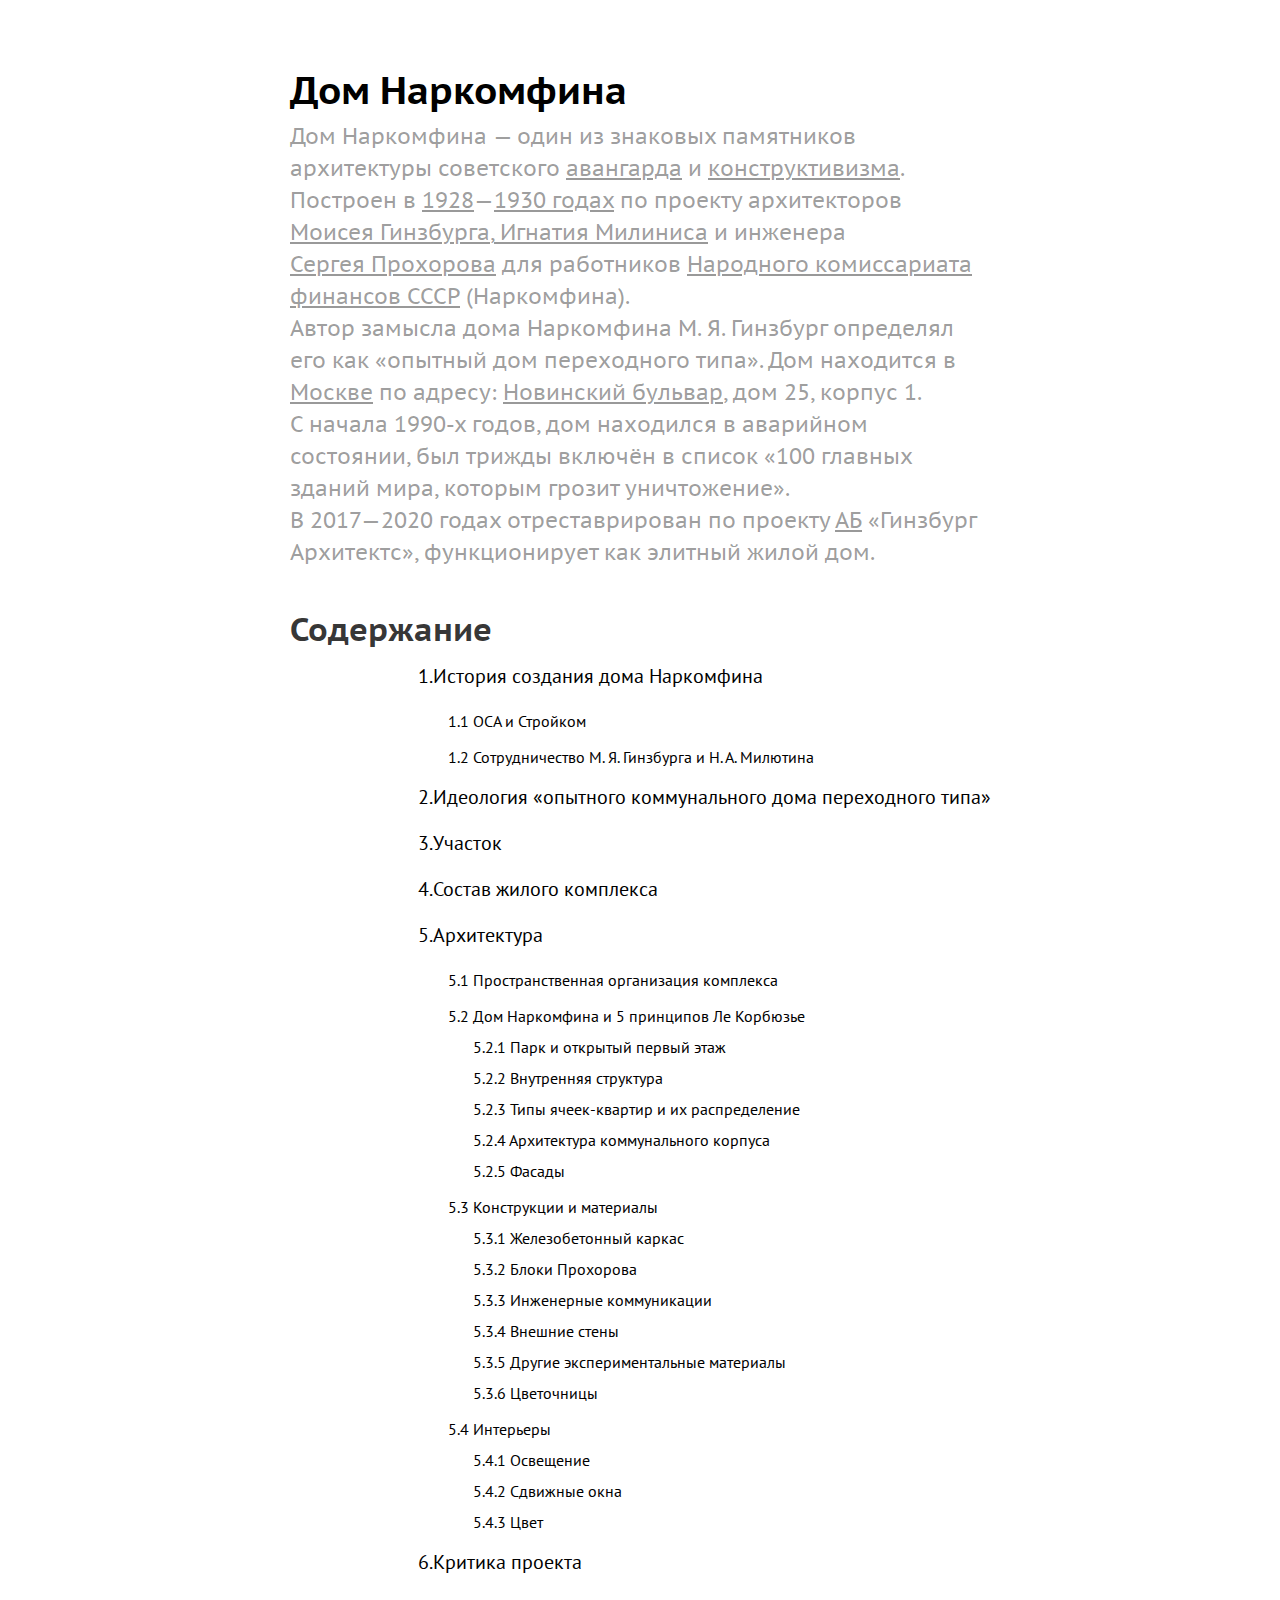
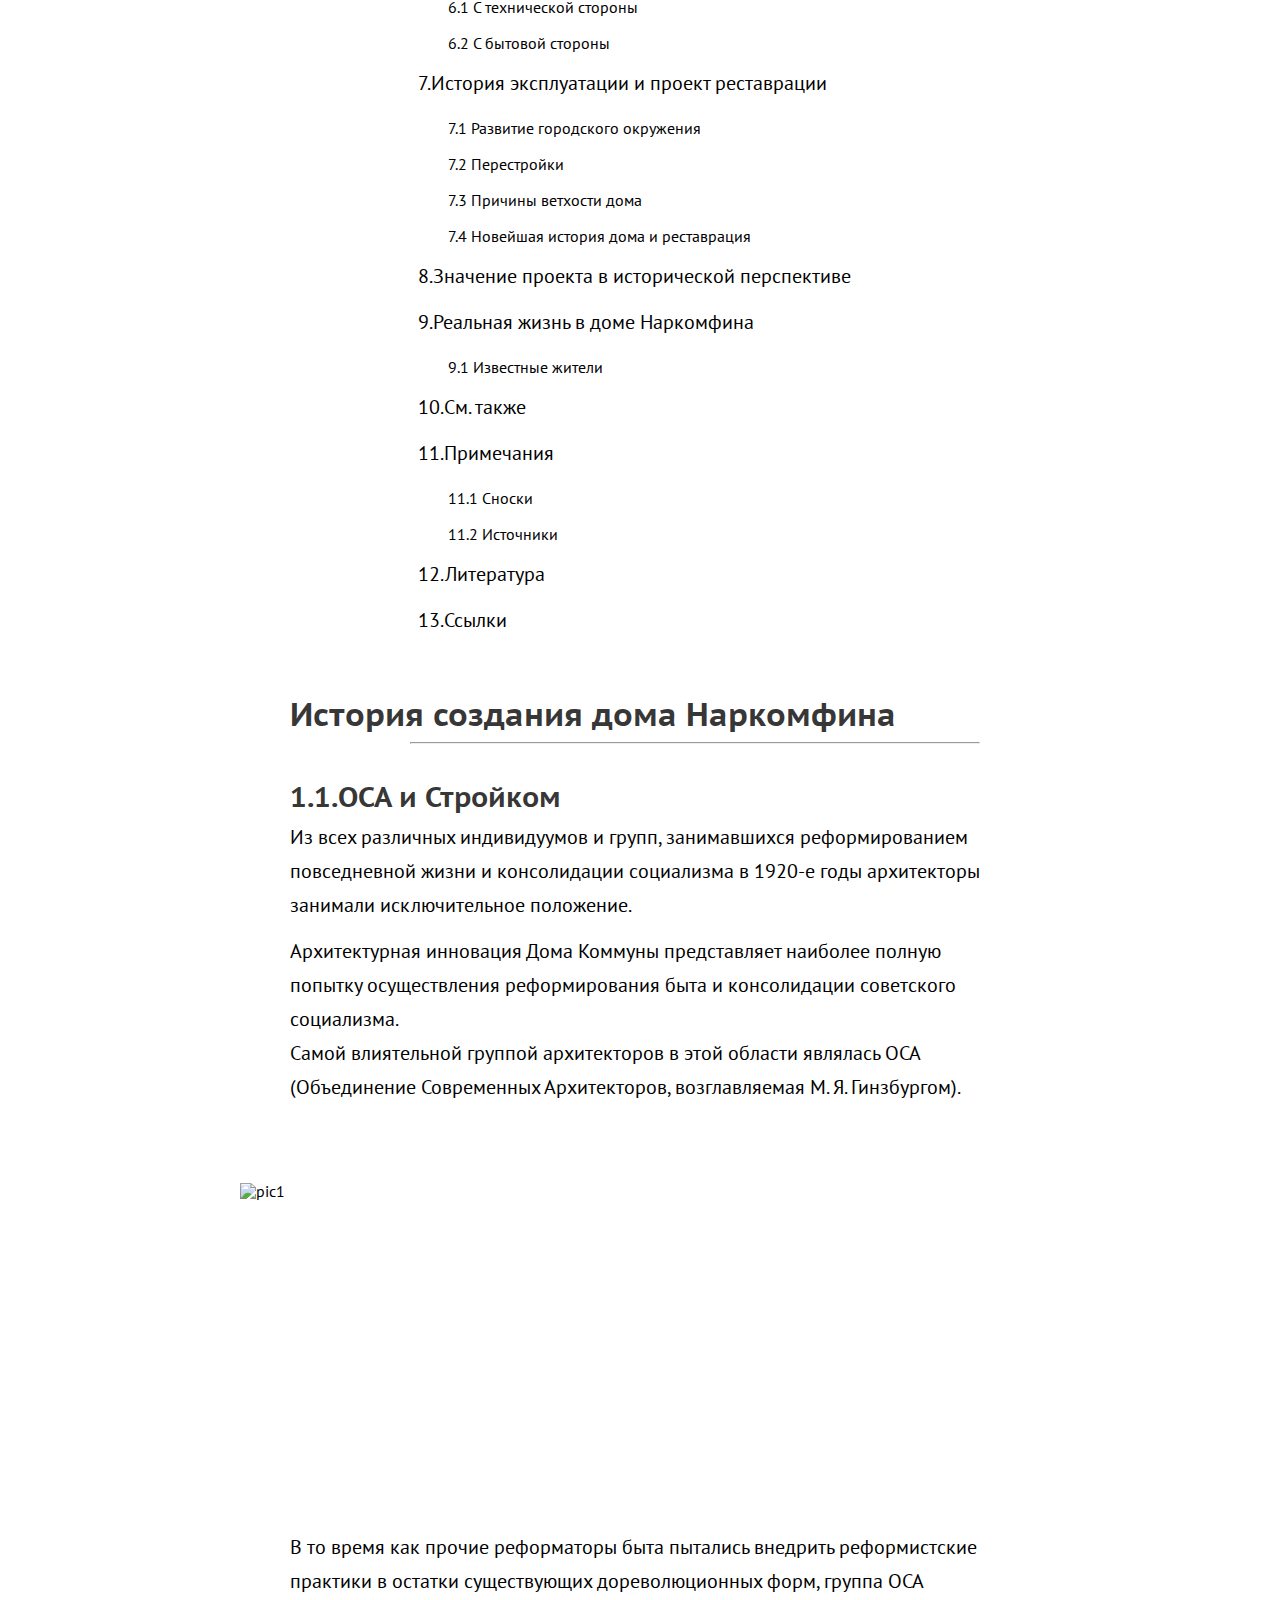
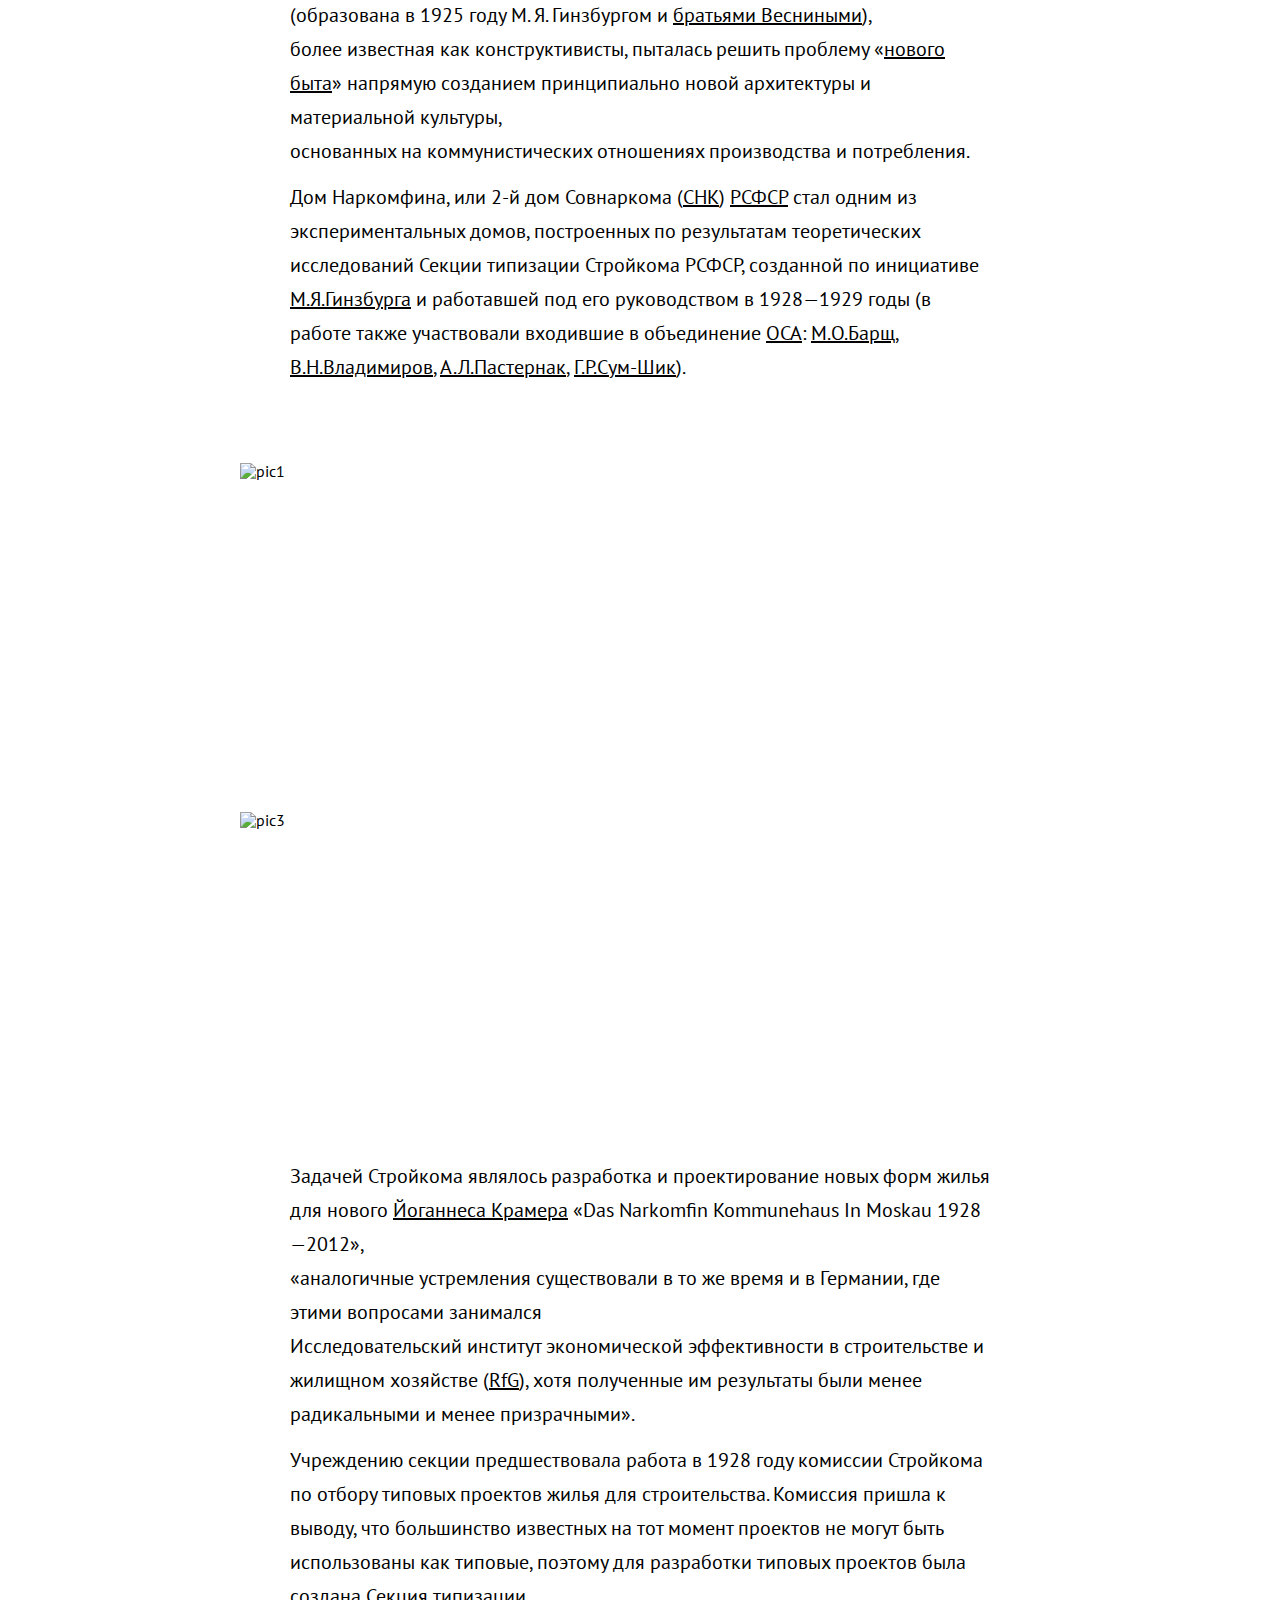
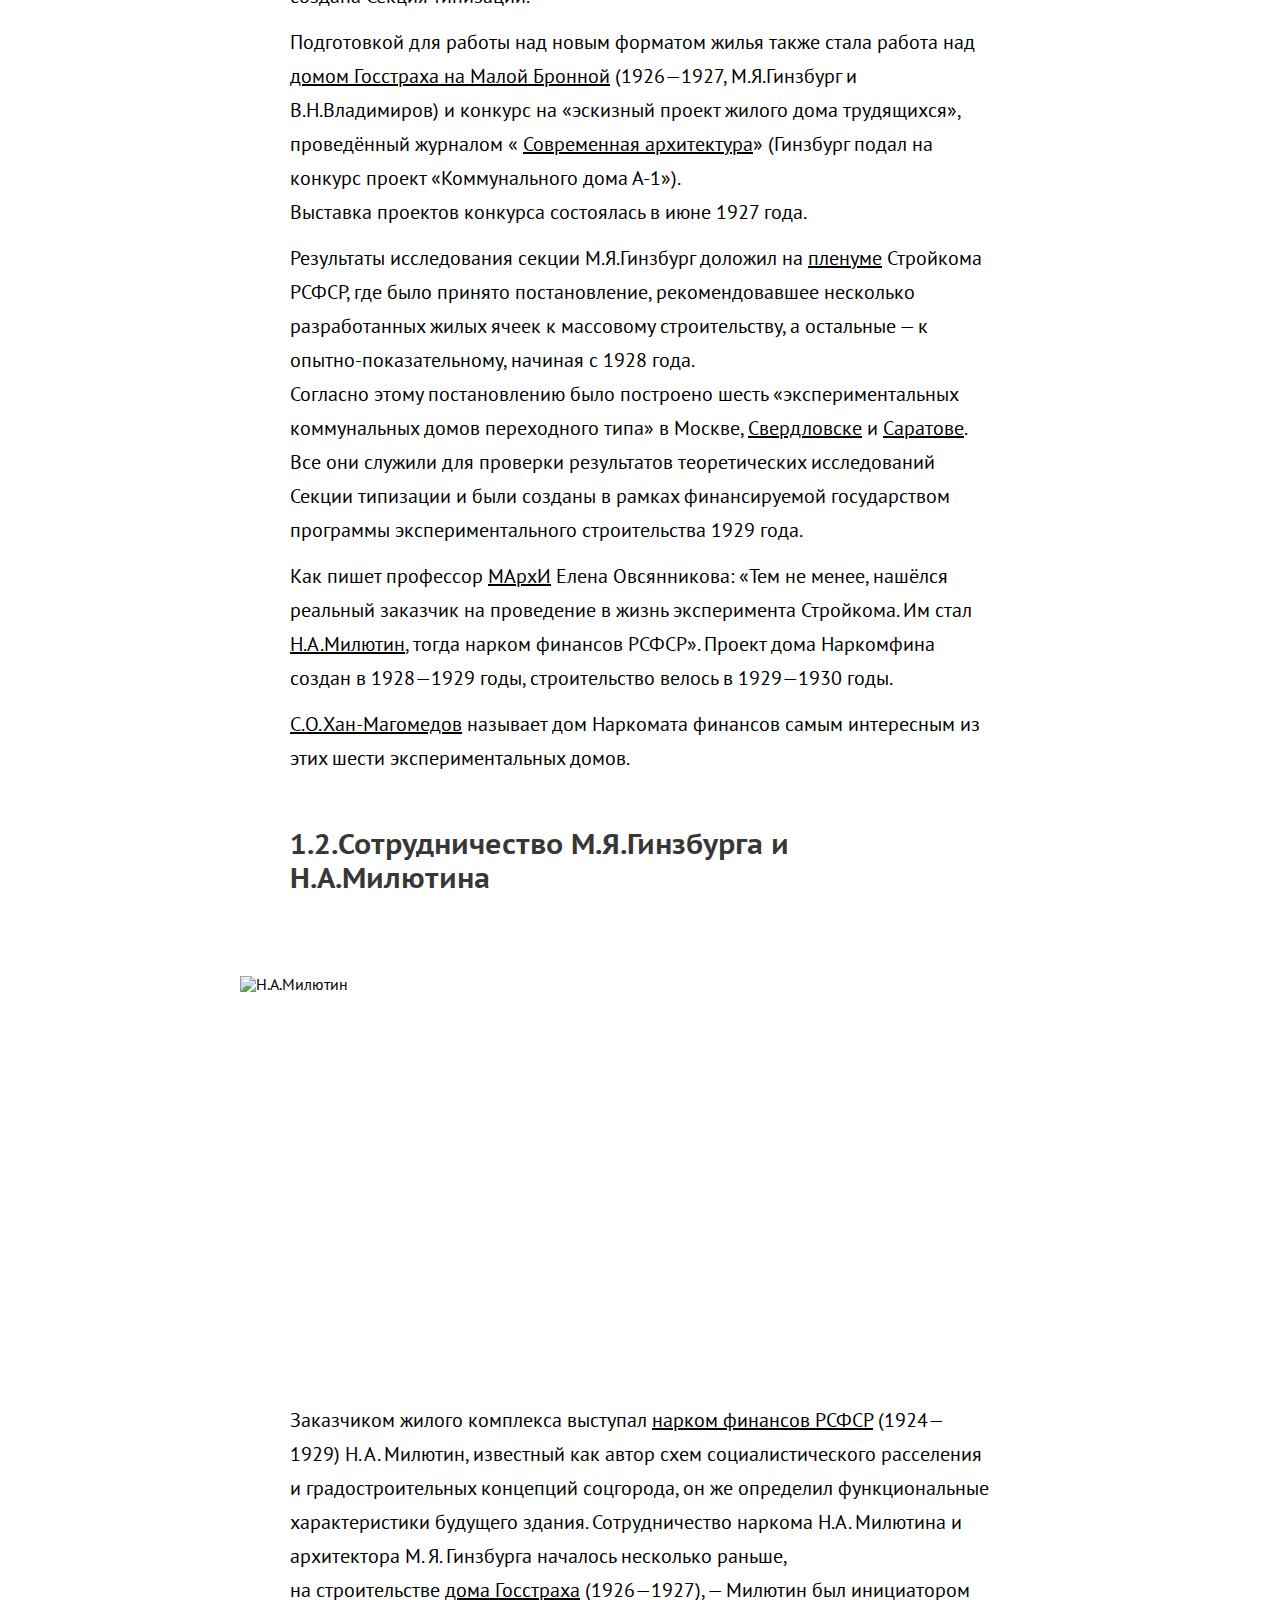
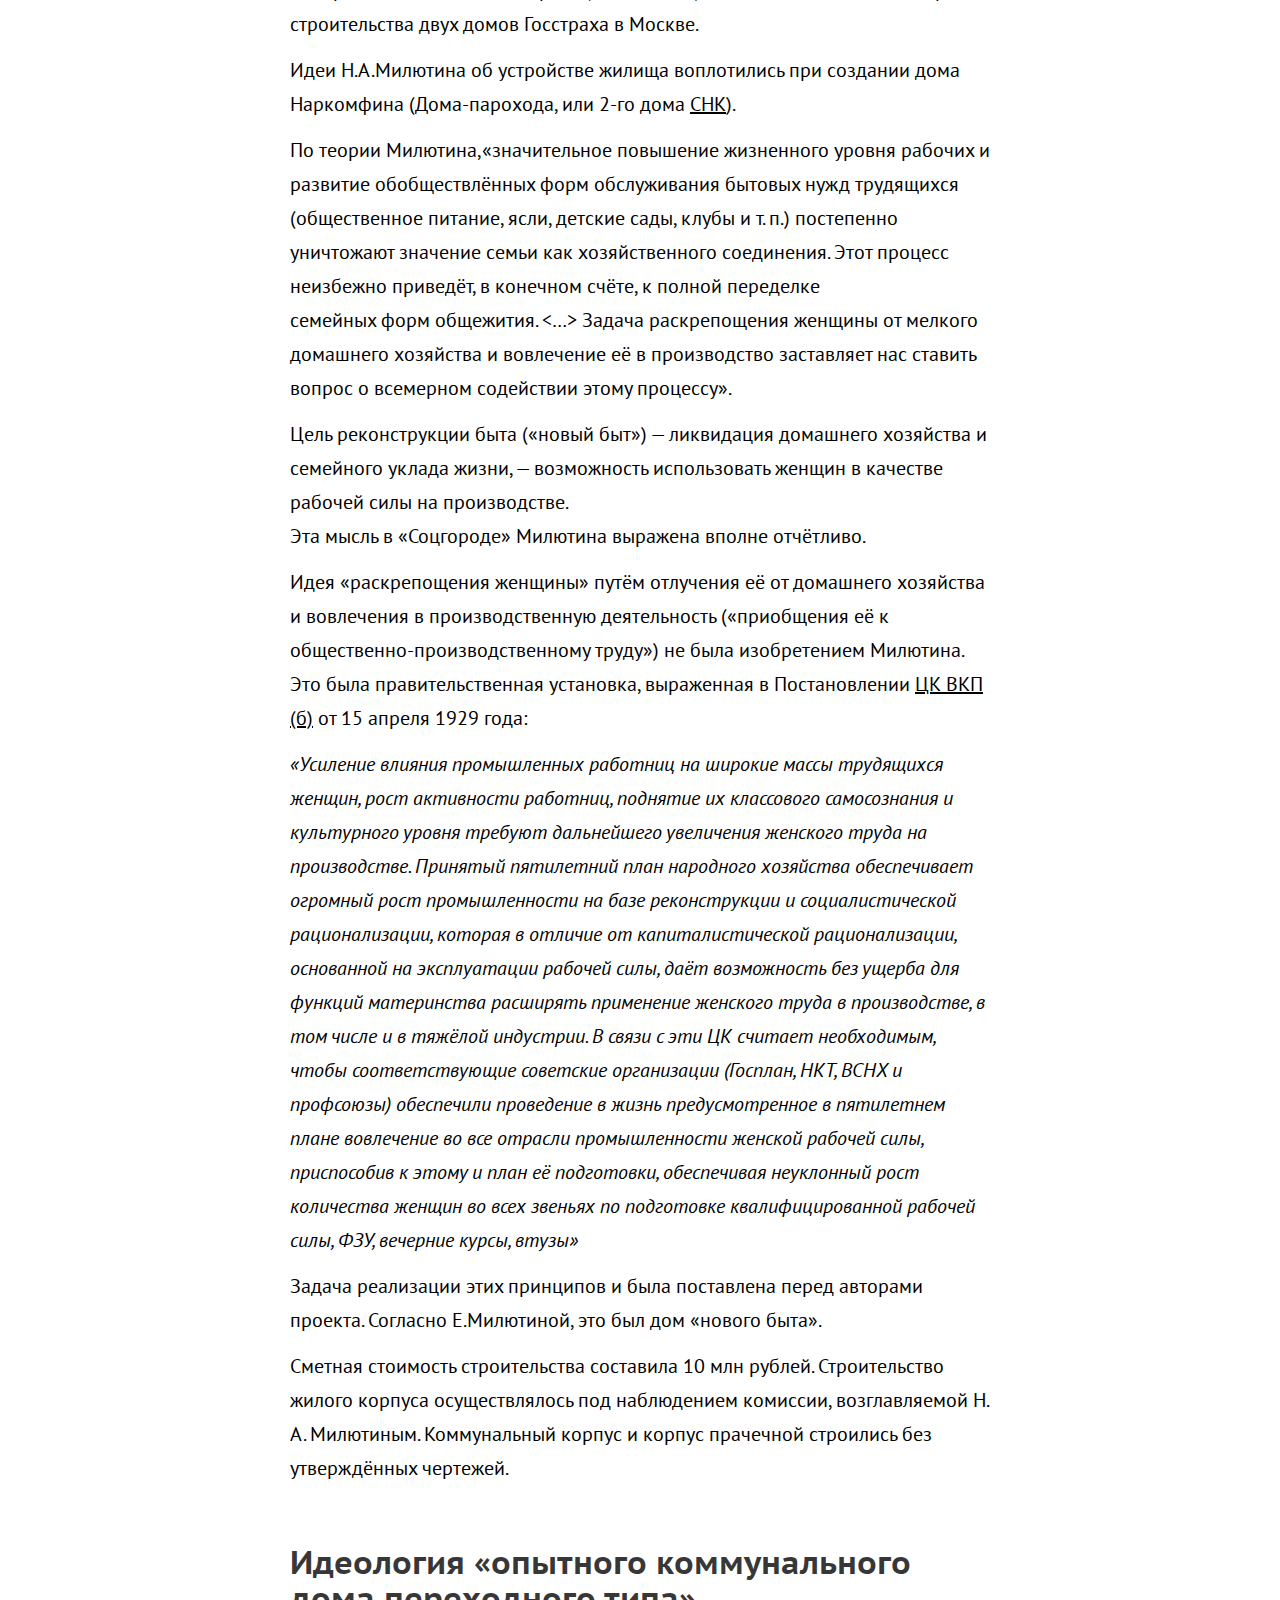
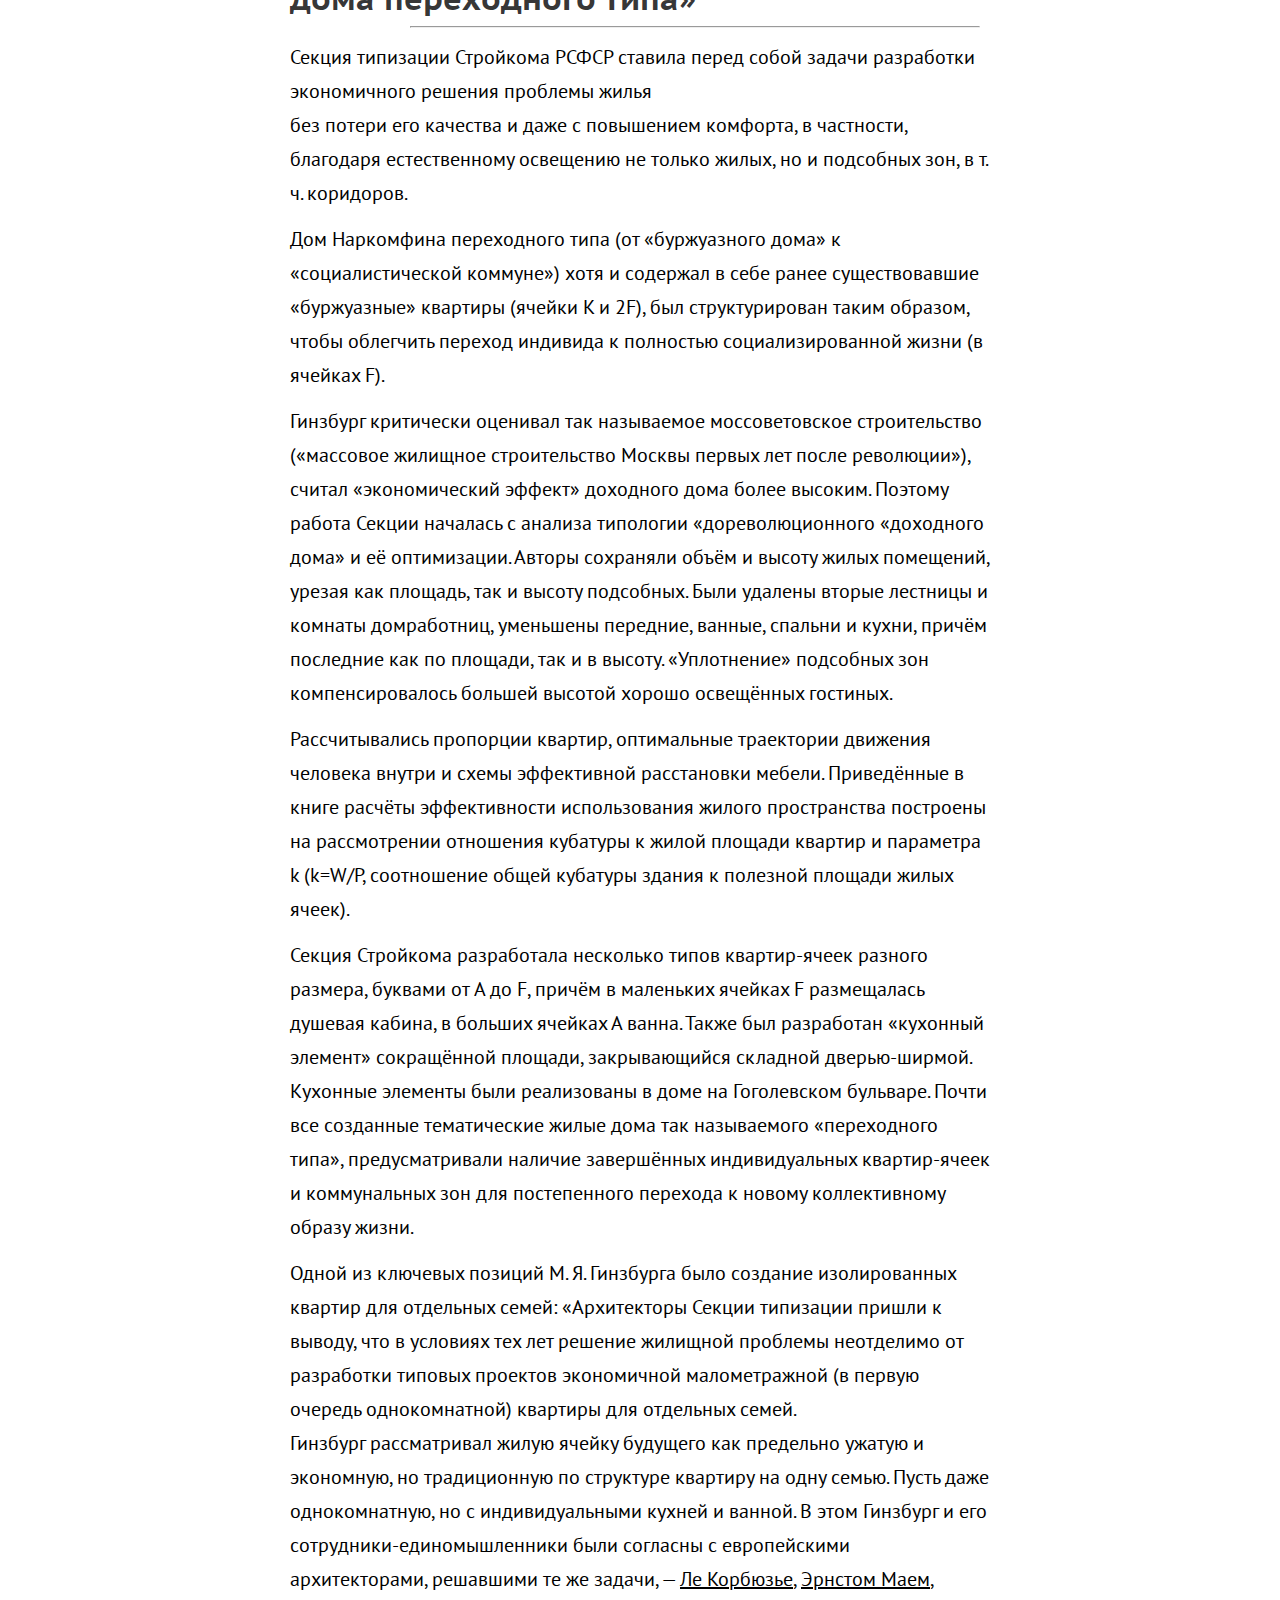
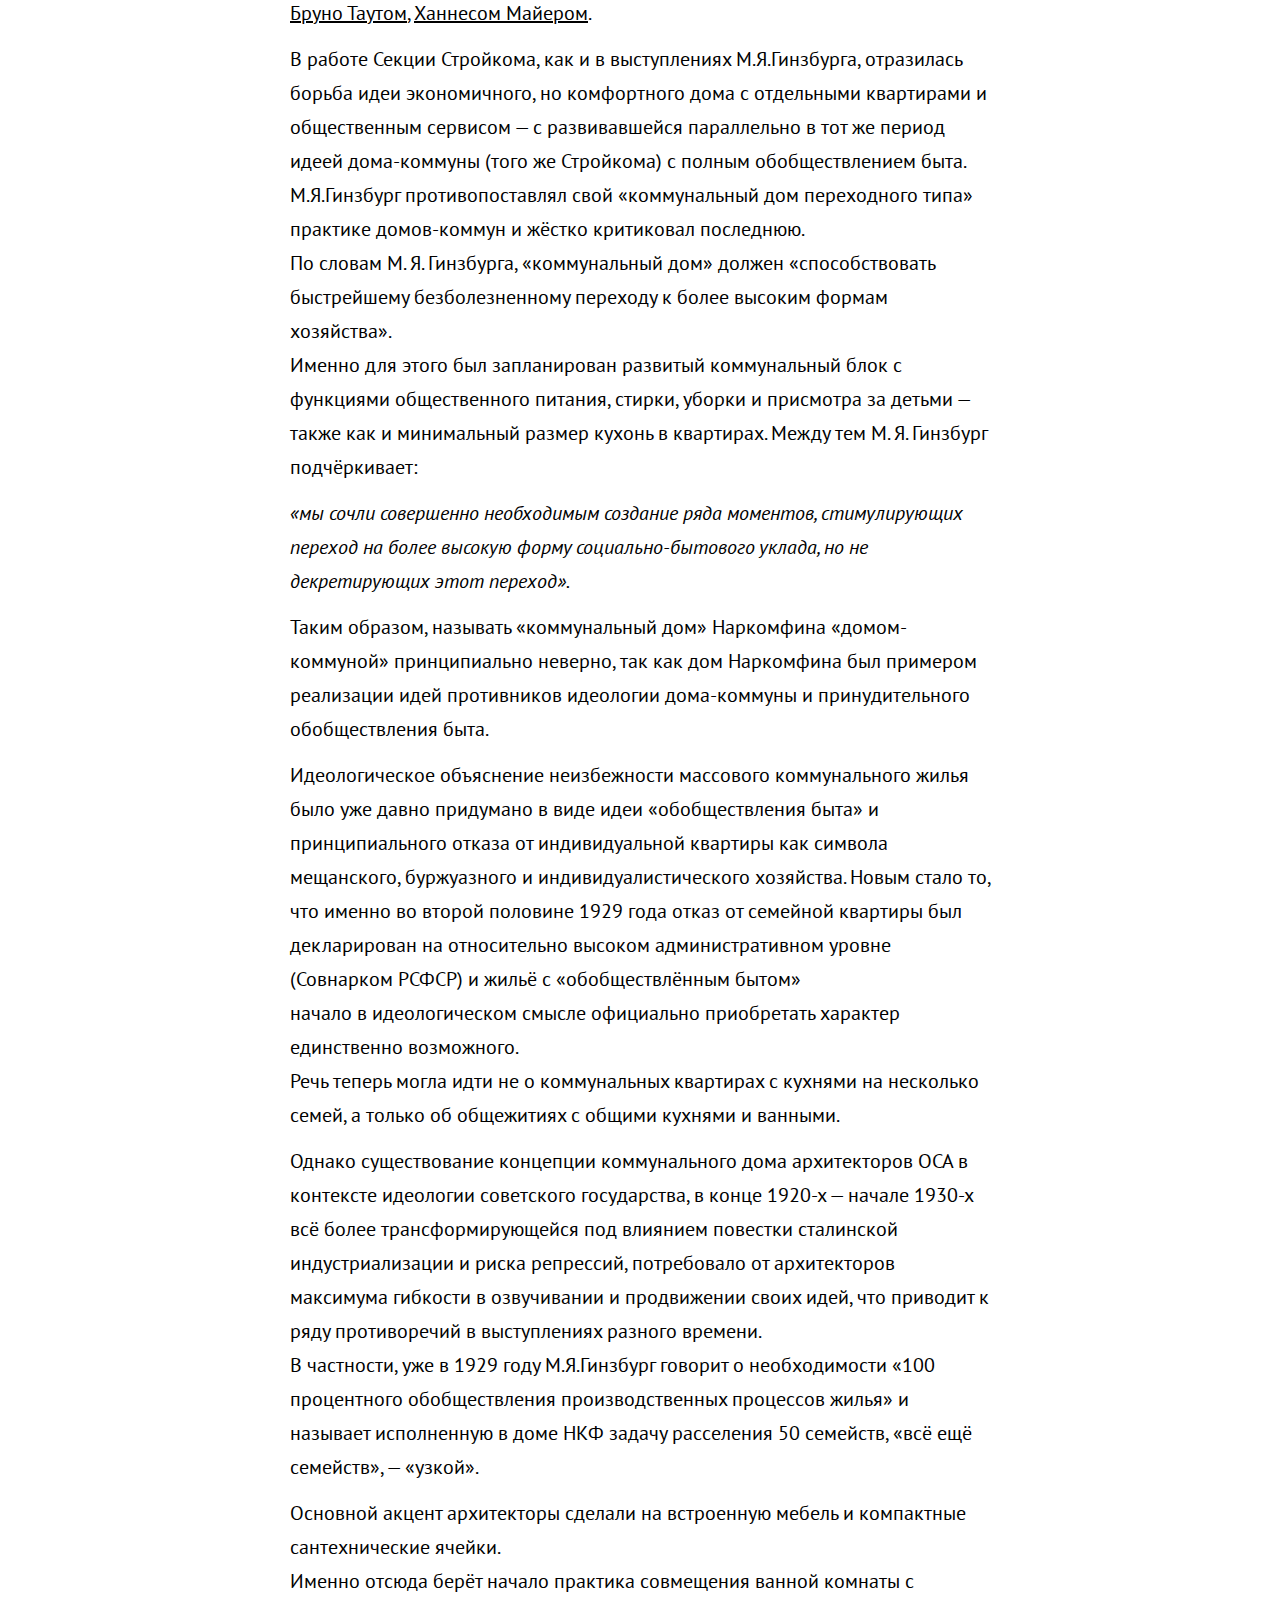
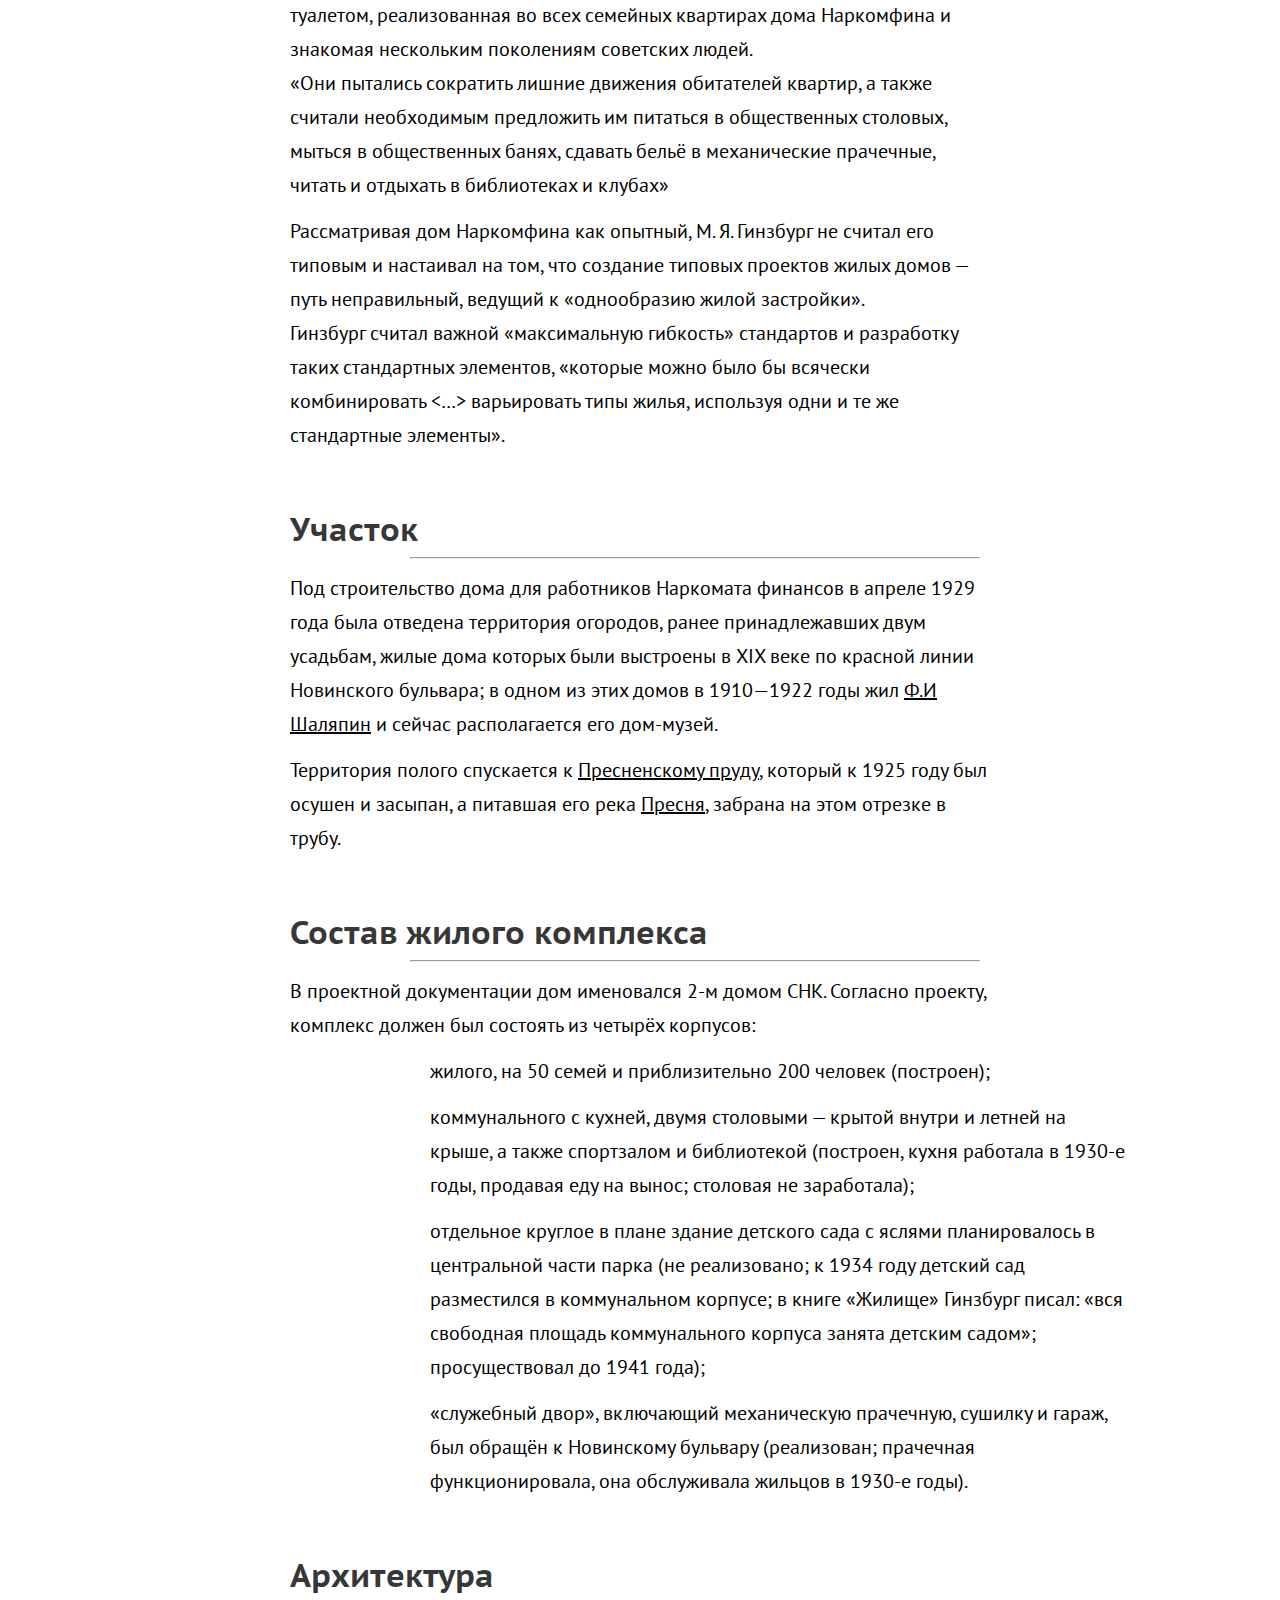
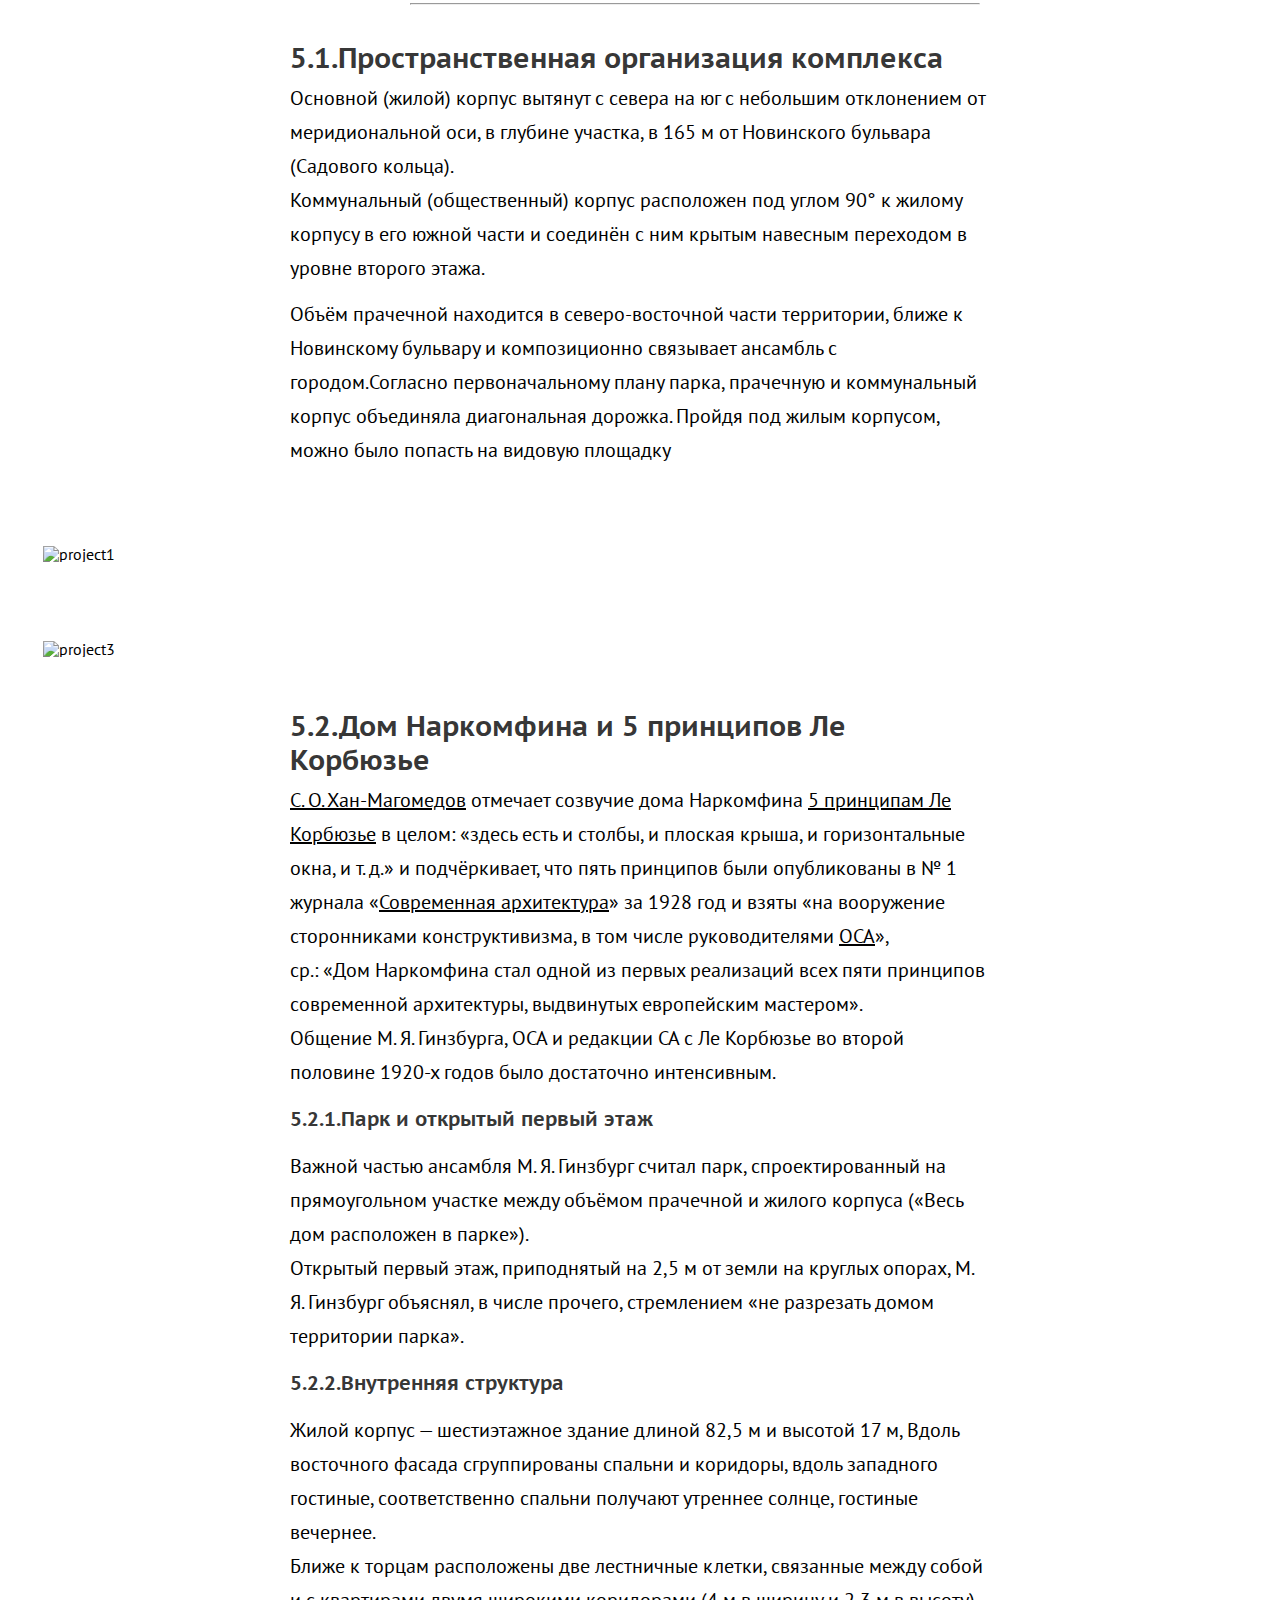
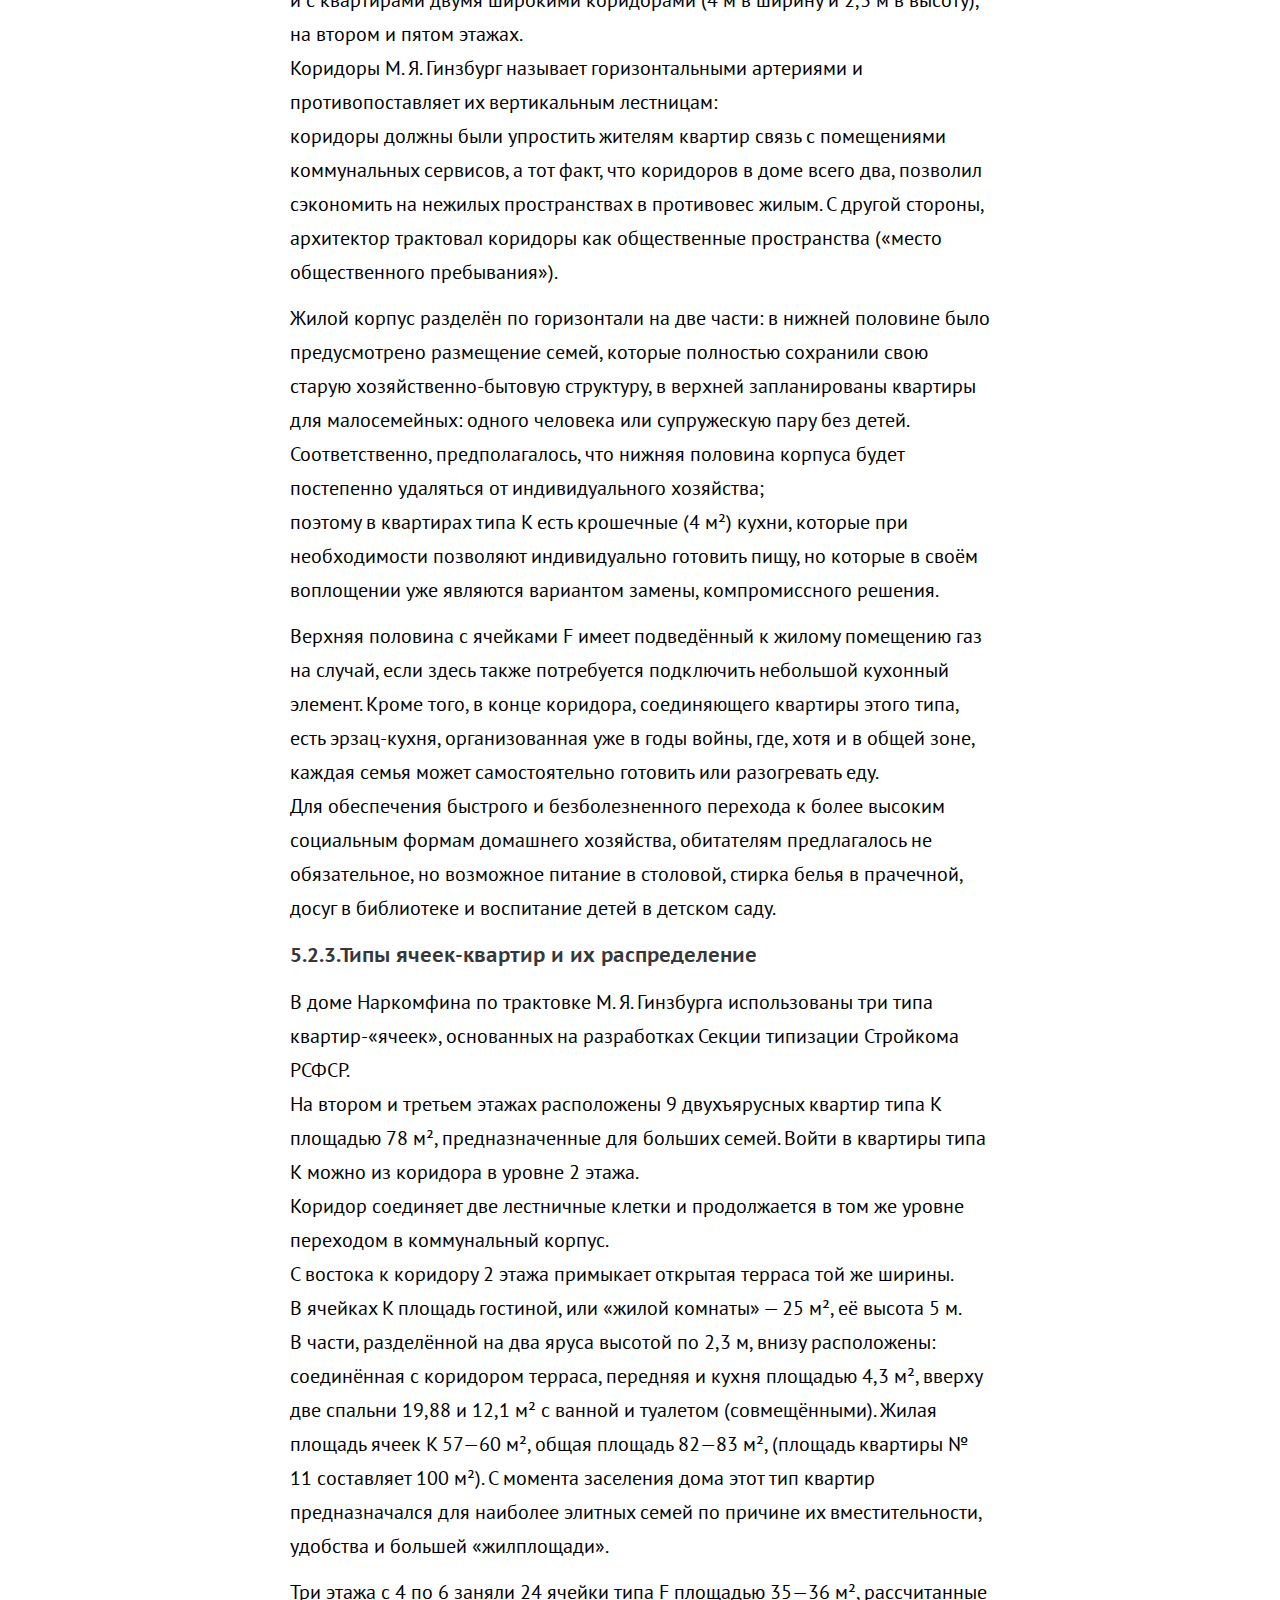
==== index.html @ 9efba266 "Initial commit" ====
<!DOCTYPE html>
      <html lang="ru" dir="ltr">
        <head>
          <meta charset="utf-8">
          <title>Дом Наркомфина — Википедия</title>
          <link rel="stylesheet" href="stylesheets/style.css">
          <link href="https://fonts.googleapis.com/css2?family=PT+Sans+Caption&display=swap" rel="stylesheet">
        </head>
        <body>
          <h1>Дом Наркомфина</h1>
        <p>
          <strong>Дом Наркомфина</strong> — один из знаковых памятников архитектуры советского <a href="https://ru.wikipedia.org/wiki/%D0%90%D0%B2%D0%B0%D0%BD%D0%B3%D0%B0%D1%80%D0%B4_(%D0%B8%D1%81%D0%BA%D1%83%D1%81%D1%81%D1%82%D0%B2%D0%BE)"target="_blank"> авангарда</a> и <a href="https://ru.wikipedia.org/wiki/%D0%9A%D0%BE%D0%BD%D1%81%D1%82%D1%80%D1%83%D0%BA%D1%82%D0%B8%D0%B2%D0%B8%D0%B7%D0%BC_(%D0%B8%D1%81%D0%BA%D1%83%D1%81%D1%81%D1%82%D0%B2%D0%BE)" target="_blank">конструктивизма</a>. Построен в <a href="https://ru.wikipedia.org/wiki/1928_%D0%B3%D0%BE%D0%B4" target="_blank">1928</a>—<a href="https://ru.wikipedia.org/wiki/1930_%D0%B3%D0%BE%D0%B4">1930 годах</a> по проекту архитекторов <a href="https://ru.wikipedia.org/wiki/%D0%93%D0%B8%D0%BD%D0%B7%D0%B1%D1%83%D1%80%D0%B3,_%D0%9C%D0%BE%D0%B8%D1%81%D0%B5%D0%B9_%D0%AF%D0%BA%D0%BE%D0%B2%D0%BB%D0%B5%D0%B2%D0%B8%D1%87" target="_blank">Моисея Гинзбурга</a>,<a href="https://ru.wikipedia.org/wiki/%D0%9C%D0%B8%D0%BB%D0%B8%D0%BD%D0%B8%D1%81,_%D0%98%D0%B3%D0%BD%D0%B0%D1%82%D0%B8%D0%B9_%D0%A4%D1%80%D0%B0%D0%BD%D1%86%D0%B5%D0%B2%D0%B8%D1%87" target="_blank"> Игнатия Милиниса</a> и инженера <br> <a href="https://ru.wikipedia.org/wiki/%D0%9F%D1%80%D0%BE%D1%85%D0%BE%D1%80%D0%BE%D0%B2,_%D0%A1%D0%B5%D1%80%D0%B3%D0%B5%D0%B9_%D0%9B%D1%8C%D0%B2%D0%BE%D0%B2%D0%B8%D1%87" target="_blank"> Сергея Прохорова</a> для работников <a href="https://ru.wikipedia.org/wiki/%D0%9D%D0%B0%D1%80%D0%BE%D0%B4%D0%BD%D1%8B%D0%B9_%D0%BA%D0%BE%D0%BC%D0%B8%D1%81%D1%81%D0%B0%D1%80%D0%B8%D0%B0%D1%82_%D1%84%D0%B8%D0%BD%D0%B0%D0%BD%D1%81%D0%BE%D0%B2_%D0%A1%D0%A1%D0%A1%D0%A0" target="_blank">Народного комиссариата финансов СССР</a> (Наркомфина). <br> Автор замысла дома Наркомфина М. Я. Гинзбург определял его как «опытный дом переходного типа». Дом находится в <a href="https://ru.wikipedia.org/wiki/%D0%9C%D0%BE%D1%81%D0%BA%D0%B2%D0%B0" target="_blank">Москве</a> по адресу: <a href="https://ru.wikipedia.org/wiki/%D0%9D%D0%BE%D0%B2%D0%B8%D0%BD%D1%81%D0%BA%D0%B8%D0%B9_%D0%B1%D1%83%D0%BB%D1%8C%D0%B2%D0%B0%D1%80" target="_blank">Новинский бульвар</a>, дом 25, корпус 1. <br> С начала 1990-х годов, дом находился в аварийном состоянии, был трижды включён в список «100 главных зданий мира, которым грозит уничтожение». <br> В 2017—2020 годах отреставрирован по проекту <a href="https://ru.wikipedia.org/wiki/%D0%90%D1%80%D1%85%D0%B8%D1%82%D0%B5%D0%BA%D1%82%D1%83%D1%80%D0%BD%D0%BE%D0%B5_%D0%B1%D1%8E%D1%80%D0%BE" target="_blank">АБ</a> «Гинзбург Архитектс», функционирует как элитный жилой дом.

        </p>
            <h2>Содержание</h2>
            <ol>
              <strong><li class="lili">1.История создания дома Наркомфина</li></strong>
                  <ol id="oldop"> <strong>1.1</strong>	ОСА и Стройком</ol>
                  <ol id="oldop"> <strong>1.2</strong>	Сотрудничество М. Я. Гинзбурга и Н. А. Милютина</ol>

              <strong><li class="lili">2.Идеология «опытного коммунального дома переходного типа»</li></strong>

              <strong><li class="lili">3.Участок</li></strong>

              <strong><li class="lili">4.Состав жилого комплекса</li></strong>

              <strong><li class="lili">5.Архитектура</li></strong>
                  <ol id="oldop"> <strong>5.1</strong>	Пространственная организация комплекса</ol>
                  <ol id="oldop"> <strong>5.2</strong>	Дом Наркомфина и 5 принципов Ле Корбюзье
                      <ol id="oldop2"> <strong>5.2.1</strong>	Парк и открытый первый этаж</ol>
                      <ol id="oldop2"> <strong>5.2.2</strong>	Внутренняя структура</ol>
                      <ol id="oldop2"> <strong>5.2.3</strong>	Типы ячеек-квартир и их распределение</ol>
                      <ol id="oldop2"> <strong>5.2.4</strong>	Архитектура коммунального корпуса</ol>
                      <ol id="oldop2"> <strong>5.2.5</strong>	Фасады</ol>
                  </ol>
                  <ol id="oldop"> <strong>5.3</strong>	Конструкции и материалы
                      <ol id="oldop2"> <strong>5.3.1</strong>	Железобетонный каркас</ol>
                      <ol id="oldop2"> <strong>5.3.2</strong>	Блоки Прохорова</ol>
                      <ol id="oldop2"> <strong>5.3.3</strong>	Инженерные коммуникации</ol>
                      <ol id="oldop2"> <strong>5.3.4</strong>	Внешние стены</ol>
                      <ol id="oldop2"> <strong>5.3.5</strong>	Другие экспериментальные материалы</ol>
                      <ol id="oldop2"> <strong>5.3.6</strong>	Цветочницы</ol>
                  </ol>
                  <ol id="oldop"> <strong>5.4</strong>	Интерьеры
                      <ol id="oldop2"> <strong>5.4.1</strong>	Освещение</ol>
                      <ol id="oldop2"> <strong>5.4.2</strong>	Сдвижные окна</ol>
                      <ol id="oldop2"> <strong>5.4.3</strong>	Цвет</ol>
                  </ol>

                  <strong><li class="lili">6.Критика проекта</li></strong>
                      <ol id="oldop"> <strong>6.1</strong>	С технической стороны</ol>
                      <ol id="oldop"> <strong>6.2</strong>	С бытовой стороны</ol>

                  <strong><li class="lili">7.История эксплуатации и проект реставрации</li></strong>
                      <ol id="oldop"> <strong>7.1</strong>	Развитие городского окружения</ol>
                      <ol id="oldop"> <strong>7.2</strong>	Перестройки</ol>
                      <ol id="oldop"> <strong>7.3</strong>	Причины ветхости дома</ol>
                      <ol id="oldop"> <strong>7.4</strong>	Новейшая история дома и реставрация</ol>

                  <strong><li class="lili">8.Значение проекта в исторической перспективе</li></strong>

                  <strong><li class="lili">9.Реальная жизнь в доме Наркомфина</li></strong>
                      <ol id="oldop"> <strong>9.1</strong>	Известные жители</ol>

                  <strong><li class="lili">10.См. также</li></strong>

                  <strong><li class="lili">11.Примечания</li></strong>
                      <ol id="oldop"> <strong>11.1</strong>	Сноски</ol>
                      <ol id="oldop"> <strong>11.2</strong>	Источники</ol>

                  <strong> <li class="lili">12.Литература</li> </strong>

                  <strong> <li class="lili">13.Ссылки</li> </strong>


                  </ol>
                  <br>
          <h2>История создания дома Наркомфина</h2>
          <hr>

          <h3> <strong>1.1.ОСА и Стройком</strong> </h3>
          <p>Из всех различных индивидуумов и групп, занимавшихся реформированием повседневной жизни и консолидации социализма в 1920-е годы архитекторы занимали исключительное положение. </p>
          <p> Архитектурная инновация Дома Коммуны представляет наиболее полную попытку осуществления реформирования быта и консолидации советского социализма. <br> Самой влиятельной группой архитекторов в этой области являлась <strong>OCA</strong> (Объединение Современных Архитекторов, возглавляемая М. Я. Гинзбургом).</p>
          <img src="https://upload.wikimedia.org/wikipedia/commons/thumb/7/77/Narkmomfinfoto2.jpg/420px-Narkmomfinfoto2.jpg" alt="pic1" width="270" height="270">
          <p>
            В то время как прочие реформаторы быта пытались внедрить реформистские практики в остатки существующих дореволюционных форм, группа ОСА (образована в 1925 году М. Я. Гинзбургом и <a href="https://ru.wikipedia.org/wiki/%D0%91%D1%80%D0%B0%D1%82%D1%8C%D1%8F_%D0%92%D0%B5%D1%81%D0%BD%D0%B8%D0%BD%D1%8B" target="_blank"> братьями Весниными</a>), <br> более известная как конструктивисты, пыталась решить проблему «<a href="https://ru.wikipedia.org/wiki/%D0%9D%D0%BE%D0%B2%D1%8B%D0%B9_%D0%91%D1%8B%D1%82" target="_blank">нового быта</a>» напрямую созданием принципиально новой архитектуры и материальной культуры, <br> основанных на коммунистических отношениях производства и потребления.
          </p>
          <p>
            Дом Наркомфина, или 2-й дом Совнаркома (<a href="https://ru.wikipedia.org/wiki/%D0%A1%D0%BE%D0%B2%D0%B5%D1%82_%D0%BD%D0%B0%D1%80%D0%BE%D0%B4%D0%BD%D1%8B%D1%85_%D0%BA%D0%BE%D0%BC%D0%B8%D1%81%D1%81%D0%B0%D1%80%D0%BE%D0%B2" target="_blank">СНК</a>) <a href="https://ru.wikipedia.org/wiki/%D0%A0%D0%BE%D1%81%D1%81%D0%B8%D0%B9%D1%81%D0%BA%D0%B0%D1%8F_%D0%A1%D0%BE%D0%B2%D0%B5%D1%82%D1%81%D0%BA%D0%B0%D1%8F_%D0%A4%D0%B5%D0%B4%D0%B5%D1%80%D0%B0%D1%82%D0%B8%D0%B2%D0%BD%D0%B0%D1%8F_%D0%A1%D0%BE%D1%86%D0%B8%D0%B0%D0%BB%D0%B8%D1%81%D1%82%D0%B8%D1%87%D0%B5%D1%81%D0%BA%D0%B0%D1%8F_%D0%A0%D0%B5%D1%81%D0%BF%D1%83%D0%B1%D0%BB%D0%B8%D0%BA%D0%B0" target="_blank">РСФСР</a> стал одним из экспериментальных домов, построенных по результатам теоретических исследований Секции типизации Стройкома РСФСР, созданной по инициативе <a href="https://ru.wikipedia.org/wiki/%D0%93%D0%B8%D0%BD%D0%B7%D0%B1%D1%83%D1%80%D0%B3,_%D0%9C%D0%BE%D0%B8%D1%81%D0%B5%D0%B9_%D0%AF%D0%BA%D0%BE%D0%B2%D0%BB%D0%B5%D0%B2%D0%B8%D1%87" target="_blank">М.Я.Гинзбурга</a> и работавшей под его руководством в 1928—1929 годы (в работе также участвовали входившие в объединение <a href="https://ru.wikipedia.org/wiki/%D0%9E%D0%B1%D1%8A%D0%B5%D0%B4%D0%B8%D0%BD%D0%B5%D0%BD%D0%B8%D0%B5_%D1%81%D0%BE%D0%B2%D1%80%D0%B5%D0%BC%D0%B5%D0%BD%D0%BD%D1%8B%D1%85_%D0%B0%D1%80%D1%85%D0%B8%D1%82%D0%B5%D0%BA%D1%82%D0%BE%D1%80%D0%BE%D0%B2" target="_blank">ОСА</a>: <a href="https://ru.wikipedia.org/wiki/%D0%91%D0%B0%D1%80%D1%89,_%D0%9C%D0%B8%D1%85%D0%B0%D0%B8%D0%BB_%D0%9E%D1%81%D0%B8%D0%BF%D0%BE%D0%B2%D0%B8%D1%87"target="_blank">М.О.Барщ</a>, <a href="https://ru.wikipedia.org/wiki/%D0%92%D0%BB%D0%B0%D0%B4%D0%B8%D0%BC%D0%B8%D1%80%D0%BE%D0%B2,_%D0%92%D1%8F%D1%87%D0%B5%D1%81%D0%BB%D0%B0%D0%B2_%D0%9D%D0%B8%D0%BA%D0%BE%D0%BB%D0%B0%D0%B5%D0%B2%D0%B8%D1%87"target="_blank">В.Н.Владимиров</a>,  <a href="https://ru.wikipedia.org/wiki/%D0%9F%D0%B0%D1%81%D1%82%D0%B5%D1%80%D0%BD%D0%B0%D0%BA,_%D0%90%D0%BB%D0%B5%D0%BA%D1%81%D0%B0%D0%BD%D0%B4%D1%80_%D0%9B%D0%B5%D0%BE%D0%BD%D0%B8%D0%B4%D0%BE%D0%B2%D0%B8%D1%87"target="_blank">А.Л.Пастернак</a>, <a href="https://ru.wikipedia.org/w/index.php?title=%D0%A1%D1%83%D0%BC-%D0%A8%D0%B8%D0%BA,_%D0%93%D1%80%D0%B8%D0%B3%D0%BE%D1%80%D0%B8%D0%B9_%D0%A0%D0%BE%D0%BC%D0%B0%D0%BD%D0%BE%D0%B2%D0%B8%D1%87&action=edit&redlink=1"target="_blank">Г.Р.Сум-Шик</a>).
          </p>
              <img src="https://i.archi.ru/i/205553.jpg" alt="pic1" width="400" height="270">
              <img src="https://i.archi.ru/i/205558.jpg" alt="pic3" width="400" height="270">
          <p>
            Задачей Стройкома являлось разработка и проектирование новых форм жилья для нового  <a href="https://ru.wikipedia.org/w/index.php?title=%D0%9A%D1%80%D0%B0%D0%BC%D0%B5%D1%80,_%D0%99%D0%BE%D0%B3%D0%B0%D0%BD%D0%BD%D0%B5%D1%81&action=edit&redlink=1"target="_blank">Йоганнеса Крамера</a> «Das Narkomfin Kommunehaus In Moskau 1928—2012», <br> <strong> <em> «аналогичные устремления существовали в то же время и в Германии, где этими вопросами занимался <br> Исследовательский институт экономической эффективности в строительстве и жилищном хозяйстве (<a href="https://ru.wikipedia.org/w/index.php?title=%D0%A0%D0%B5%D0%B9%D1%85%D1%81%D1%81%D0%BA%D0%BE%D0%B5_%D0%B8%D1%81%D1%81%D0%BB%D0%B5%D0%B4%D0%BE%D0%B2%D0%B0%D1%82%D0%B5%D0%BB%D1%8C%D1%81%D0%BA%D0%BE%D0%B5_%D0%BE%D0%B1%D1%89%D0%B5%D1%81%D1%82%D0%B2%D0%BE_%D1%8D%D0%BA%D0%BE%D0%BD%D0%BE%D0%BC%D0%B8%D1%87%D0%B5%D1%81%D0%BA%D0%BE%D0%B9_%D1%8D%D1%84%D1%84%D0%B5%D0%BA%D1%82%D0%B8%D0%B2%D0%BD%D0%BE%D1%81%D1%82%D0%B8_%D0%B2_%D1%81%D1%82%D1%80%D0%BE%D0%B8%D1%82%D0%B5%D0%BB%D1%8C%D1%81%D1%82%D0%B2%D0%B5_%D0%B8_%D0%96%D0%9A%D0%A5&action=edit&redlink=1" target="_blank">RfG</a>), хотя полученные им результаты были менее радикальными и менее призрачными». </em> </strong>
          </p>

          <p>
            Учреждению секции предшествовала работа в 1928 году комиссии Стройкома по отбору типовых проектов жилья для строительства. Комиссия пришла к выводу, что большинство известных на тот момент проектов не могут быть использованы как типовые, поэтому для разработки типовых проектов была создана Секция типизации.  </p>
          <p>
            Подготовкой для работы над новым форматом жилья также стала работа над <a href="https://ru.wikipedia.org/wiki/%D0%96%D0%B8%D0%BB%D0%BE%D0%B9_%D0%B4%D0%BE%D0%BC_%D0%93%D0%BE%D1%81%D1%81%D1%82%D1%80%D0%B0%D1%85%D0%B0_%D0%BD%D0%B0_%D0%9C%D0%B0%D0%BB%D0%BE%D0%B9_%D0%91%D1%80%D0%BE%D0%BD%D0%BD%D0%BE%D0%B9" target="_blank">домом Госстраха на Малой Бронной</a> (1926—1927, М.Я.Гинзбург и В.Н.Владимиров) и конкурс на «эскизный проект жилого дома трудящихся», проведённый журналом « <a href="https://ru.wikipedia.org/wiki/%D0%A1%D0%BE%D0%B2%D1%80%D0%B5%D0%BC%D0%B5%D0%BD%D0%BD%D0%B0%D1%8F_%D0%B0%D1%80%D1%85%D0%B8%D1%82%D0%B5%D0%BA%D1%82%D1%83%D1%80%D0%B0_(%D0%B6%D1%83%D1%80%D0%BD%D0%B0%D0%BB)" target="_blank">Современная архитектура</a>» (Гинзбург подал на конкурс проект «Коммунального дома А-1»). <br> Выставка проектов конкурса состоялась в июне 1927 года.
          </p>

          <p>
            Результаты исследования секции М.Я.Гинзбург доложил на <a href="https://ru.wikipedia.org/wiki/%D0%9F%D0%BB%D0%B5%D0%BD%D0%B0%D1%80%D0%BD%D0%BE%D0%B5_%D0%B7%D0%B0%D1%81%D0%B5%D0%B4%D0%B0%D0%BD%D0%B8%D0%B5" target="_blank">пленуме</a> Стройкома РСФСР, где было принято постановление, рекомендовавшее несколько разработанных жилых ячеек к массовому строительству, а остальные — к опытно-показательному, начиная с 1928 года. <br> Согласно этому постановлению было построено шесть «экспериментальных коммунальных домов переходного типа» в Москве, <a href="https://ru.wikipedia.org/wiki/%D0%95%D0%BA%D0%B0%D1%82%D0%B5%D1%80%D0%B8%D0%BD%D0%B1%D1%83%D1%80%D0%B3" target="_blank">Свердловске</a> и <a href="https://ru.wikipedia.org/wiki/%D0%A1%D0%B0%D1%80%D0%B0%D1%82%D0%BE%D0%B2" target="_blank">Саратове</a>. Все они служили для проверки результатов теоретических исследований Секции типизации и были созданы в рамках финансируемой государством программы экспериментального строительства 1929 года.
          </p>
          <p>
            Как пишет профессор <a href="https://ru.wikipedia.org/wiki/%D0%9C%D0%BE%D1%81%D0%BA%D0%BE%D0%B2%D1%81%D0%BA%D0%B8%D0%B9_%D0%B0%D1%80%D1%85%D0%B8%D1%82%D0%B5%D0%BA%D1%82%D1%83%D1%80%D0%BD%D1%8B%D0%B9_%D0%B8%D0%BD%D1%81%D1%82%D0%B8%D1%82%D1%83%D1%82" target="_blank">МАрхИ</a> Елена Овсянникова: «Тем не менее, нашёлся реальный заказчик на проведение в жизнь эксперимента Стройкома. Им стал <a href="https://ru.wikipedia.org/wiki/%D0%9C%D0%B8%D0%BB%D1%8E%D1%82%D0%B8%D0%BD,_%D0%9D%D0%B8%D0%BA%D0%BE%D0%BB%D0%B0%D0%B9_%D0%90%D0%BB%D0%B5%D0%BA%D1%81%D0%B0%D0%BD%D0%B4%D1%80%D0%BE%D0%B2%D0%B8%D1%87" target="_blank">Н.А.Милютин</a>, тогда нарком финансов РСФСР». Проект дома Наркомфина создан в 1928—1929 годы, строительство велось в 1929—1930 годы.
          </p>
          <p> <a href="https://ru.wikipedia.org/wiki/%D0%A5%D0%B0%D0%BD-%D0%9C%D0%B0%D0%B3%D0%BE%D0%BC%D0%B5%D0%B4%D0%BE%D0%B2,_%D0%A1%D0%B5%D0%BB%D0%B8%D0%BC_%D0%9E%D0%BC%D0%B0%D1%80%D0%BE%D0%B2%D0%B8%D1%87" target="_blank">С.О.Хан-Магомедов</a> называет дом Наркомата финансов самым интересным из этих шести экспериментальных домов.</p>
          <br>

          <h3> <strong>1.2.Сотрудничество М.Я.Гинзбурга и Н.А.Милютина</strong> </h3>

          <img src="https://casa-abierta.com/images/post/1515431064.jpg" alt="Н.А.Милютин" height="350" width="680">

          <p>
            Заказчиком жилого комплекса выступал <a href="https://ru.wikipedia.org/wiki/%D0%9D%D0%B0%D1%80%D0%BE%D0%B4%D0%BD%D1%8B%D0%B9_%D0%BA%D0%BE%D0%BC%D0%B8%D1%81%D1%81%D0%B0%D1%80%D0%B8%D0%B0%D1%82_%D1%84%D0%B8%D0%BD%D0%B0%D0%BD%D1%81%D0%BE%D0%B2_%D0%A0%D0%A1%D0%A4%D0%A1%D0%A0" target="_blank">нарком финансов РСФСР</a> (1924—1929) Н. А. Милютин, известный как автор схем социалистического расселения и градостроительных концепций соцгорода, он же определил функциональные характеристики будущего здания. Сотрудничество наркома Н.А. Милютина и архитектора М. Я. Гинзбурга началось несколько раньше, <br> на строительстве <a href="https://ru.wikipedia.org/wiki/%D0%96%D0%B8%D0%BB%D0%BE%D0%B9_%D0%B4%D0%BE%D0%BC_%D0%93%D0%BE%D1%81%D1%81%D1%82%D1%80%D0%B0%D1%85%D0%B0_%D0%BD%D0%B0_%D0%9C%D0%B0%D0%BB%D0%BE%D0%B9_%D0%91%D1%80%D0%BE%D0%BD%D0%BD%D0%BE%D0%B9" target="_blank">дома Госстраха</a> (1926—1927), — Милютин был инициатором строительства двух домов Госстраха в Москве.
          </p>

          <p>Идеи Н.А.Милютина об устройстве жилища воплотились при создании дома Наркомфина (Дома-парохода, или 2-го дома <a href="https://ru.wikipedia.org/wiki/%D0%A1%D0%BE%D0%B2%D0%B5%D1%82_%D0%BD%D0%B0%D1%80%D0%BE%D0%B4%D0%BD%D1%8B%D1%85_%D0%BA%D0%BE%D0%BC%D0%B8%D1%81%D1%81%D0%B0%D1%80%D0%BE%D0%B2" target="_blank">СНК</a>).</p>

          <p>
            По теории Милютина,<em>«значительное повышение жизненного уровня рабочих и развитие обобществлённых форм обслуживания бытовых нужд трудящихся (общественное питание, ясли, детские сады, клубы и т. п.) постепенно уничтожают значение семьи как хозяйственного соединения. Этот процесс неизбежно приведёт, в конечном счёте, к полной переделке <br> семейных форм общежития. <…> Задача раскрепощения женщины от мелкого домашнего хозяйства и вовлечение её в производство заставляет нас ставить вопрос о всемерном содействии этому процессу»</em>.
          </p>

          <p>
            Цель реконструкции быта («<em>новый быт</em>») — ликвидация домашнего хозяйства и семейного уклада жизни, — возможность использовать женщин в качестве рабочей силы на производстве. <br> Эта мысль в «Соцгороде» Милютина выражена вполне отчётливо.
          </p>

          <p>
            Идея «раскрепощения женщины» путём отлучения её от домашнего хозяйства и вовлечения в производственную деятельность («приобщения её к общественно-производственному труду») не была изобретением Милютина. Это была правительственная установка, выраженная в Постановлении <a href="https://ru.wikipedia.org/wiki/%D0%A6%D0%9A_%D0%92%D0%9A%D0%9F_(%D0%B1)" target="_blank">ЦК ВКП (б)</a> от 15 апреля 1929 года:
          </p>
          <blockquote cite="http://">
              <em><strong>«Усиление влияния промышленных работниц на широкие массы трудящихся женщин, рост активности работниц, поднятие их классового самосознания и культурного уровня требуют дальнейшего увеличения женского труда на производстве. Принятый пятилетний план народного хозяйства обеспечивает огромный рост промышленности на базе реконструкции и социалистической рационализации, которая в отличие от капиталистической рационализации, основанной на эксплуатации рабочей силы, даёт возможность без ущерба для функций материнства расширять применение женского труда в производстве, в том числе и в тяжёлой индустрии. В связи с эти ЦК считает необходимым, чтобы соответствующие советские организации (Госплан, НКТ, ВСНХ и профсоюзы) обеспечили проведение в жизнь предусмотренное в пятилетнем плане вовлечение во все отрасли промышленности женской рабочей силы, приспособив к этому и план её подготовки, обеспечивая неуклонный рост количества женщин во всех звеньях по подготовке квалифицированной рабочей силы, ФЗУ, вечерние курсы, втузы» </strong></em>
          </blockquote>
          <p>Задача реализации этих принципов и была поставлена перед авторами проекта. Согласно Е.Милютиной, это был дом «нового быта».</p>
          <p>Сметная стоимость строительства составила 10 млн рублей. Строительство жилого корпуса осуществлялось под наблюдением комиссии, возглавляемой Н. А. Милютиным. Коммунальный корпус и корпус прачечной строились без утверждённых чертежей.</p>
          <br>

          <h2>Идеология «опытного коммунального дома переходного типа»</h2>
          <hr>
          <p>
            Секция типизации Стройкома РСФСР ставила перед собой задачи разработки экономичного решения проблемы жилья <br> без потери его качества и даже с повышением комфорта, в частности, благодаря естественному освещению не только жилых, но и подсобных зон, в т. ч. коридоров.
          </p>
          <p>
            Дом Наркомфина переходного типа (от «буржуазного дома» к «социалистической коммуне») хотя и содержал в себе ранее существовавшие «буржуазные» квартиры (ячейки K и 2F), был структурирован таким образом, чтобы облегчить переход индивида к полностью социализированной жизни (в ячейках F).
          </p>
          <p>
            Гинзбург критически оценивал так называемое моссоветовское строительство («массовое жилищное строительство Москвы первых лет после революции»), считал «экономический эффект» доходного дома более высоким. Поэтому работа Секции началась с анализа типологии «дореволюционного «доходного дома» и её оптимизации. Авторы сохраняли объём и высоту жилых помещений, урезая как площадь, так и высоту подсобных. Были удалены вторые лестницы и комнаты домработниц, уменьшены передние, ванные, спальни и кухни, причём последние как по площади, так и в высоту. «Уплотнение» подсобных зон компенсировалось большей высотой хорошо освещённых гостиных.
          </p>
          <p>
            Рассчитывались пропорции квартир, оптимальные траектории движения человека внутри и схемы эффективной расстановки мебели. Приведённые в книге расчёты эффективности использования жилого пространства построены на рассмотрении отношения кубатуры к жилой площади квартир и параметра k (k=W/P, соотношение общей кубатуры здания к полезной площади жилых ячеек).
          </p>
          <p>
            Секция Стройкома разработала несколько типов квартир-ячеек разного размера, буквами от A до F, причём в маленьких ячейках F размещалась душевая кабина, в больших ячейках А ванна. Также был разработан «кухонный элемент» сокращённой площади, закрывающийся складной дверью-ширмой. <br> Кухонные элементы были реализованы в доме на Гоголевском бульваре. Почти все созданные тематические жилые дома так называемого «переходного типа», предусматривали наличие завершённых индивидуальных квартир-ячеек и коммунальных зон для постепенного перехода к новому коллективному образу жизни.
          </p>
          <p>
            Одной из ключевых позиций М. Я. Гинзбурга было создание изолированных квартир для отдельных семей: «Архитекторы Секции типизации пришли к выводу, что в условиях тех лет решение жилищной проблемы неотделимо от разработки типовых проектов экономичной малометражной (в первую очередь однокомнатной) квартиры для отдельных семей. <br> Гинзбург рассматривал жилую ячейку будущего как предельно ужатую и экономную, но традиционную по структуре квартиру на одну семью. Пусть даже однокомнатную, но с индивидуальными кухней и ванной. В этом Гинзбург и его сотрудники-единомышленники были согласны с европейскими архитекторами, решавшими те же задачи, — <a href="https://ru.wikipedia.org/wiki/%D0%9B%D0%B5_%D0%9A%D0%BE%D1%80%D0%B1%D1%8E%D0%B7%D1%8C%D0%B5" target="_blank">Ле Корбюзье</a>, <a href="https://ru.wikipedia.org/wiki/%D0%9C%D0%B0%D0%B9,_%D0%AD%D1%80%D0%BD%D1%81%D1%82" target="_blank">Эрнстом Маем</a>, <a href="https://ru.wikipedia.org/wiki/%D0%A2%D0%B0%D1%83%D1%82,_%D0%91%D1%80%D1%83%D0%BD%D0%BE" target="_blank">Бруно Таутом</a>, <a href="https://ru.wikipedia.org/wiki/%D0%9C%D0%B0%D0%B9%D0%B5%D1%80,_%D0%A5%D0%B0%D0%BD%D0%BD%D0%B5%D1%81" target="_blank">Ханнесом Майером</a>.
          </p>
          <p>
            В работе Секции Стройкома, как и в выступлениях М.Я.Гинзбурга, отразилась борьба идеи экономичного, но комфортного дома с отдельными квартирами и общественным сервисом — с развивавшейся параллельно в тот же период идеей дома-коммуны (того же Стройкома) с полным обобществлением быта. М.Я.Гинзбург противопоставлял свой «коммунальный дом переходного типа» практике домов-коммун и жёстко критиковал последнюю. <br> По словам М. Я. Гинзбурга, «коммунальный дом» должен «<em>способствовать быстрейшему безболезненному переходу к более высоким формам хозяйства</em>». <br> Именно для этого был запланирован развитый коммунальный блок с функциями общественного питания, стирки, уборки и присмотра за детьми — также как и минимальный размер кухонь в квартирах. Между тем М. Я. Гинзбург подчёркивает:
          </p>
          <blockquote cite="http://">
            <em> <strong>«мы сочли совершенно необходимым создание ряда моментов, стимулирующих переход на более высокую форму социально-бытового уклада, но не декретирующих этот переход».</strong> </em>
          </blockquote>
          <p>
            Таким образом, называть «коммунальный дом» Наркомфина «домом-коммуной» принципиально неверно, так как дом Наркомфина был примером реализации идей противников идеологии дома-коммуны и принудительного обобществления быта.
          </p>
          <p>
            Идеологическое объяснение неизбежности массового коммунального жилья было уже давно придумано в виде идеи «обобществления быта» и принципиального отказа от индивидуальной квартиры как символа мещанского, буржуазного и индивидуалистического хозяйства. Новым стало то, что именно во второй половине 1929 года отказ от семейной квартиры был декларирован на относительно высоком административном уровне (Совнарком РСФСР) и жильё с «обобществлённым бытом» <br> начало в идеологическом смысле официально приобретать характер единственно возможного. <br> Речь теперь могла идти не о коммунальных квартирах с кухнями на несколько семей, а только об общежитиях с общими кухнями и ванными.
          </p>
          <p>
            Однако существование концепции коммунального дома архитекторов ОСА в контексте идеологии советского государства, в конце 1920-х — начале 1930-х всё более трансформирующейся под влиянием повестки сталинской индустриализации и риска репрессий, потребовало от архитекторов максимума гибкости в озвучивании и продвижении своих идей, что приводит к ряду противоречий в выступлениях разного времени. <br> В частности, уже в 1929 году М.Я.Гинзбург говорит о необходимости «100 процентного обобществления производственных процессов жилья» и называет исполненную в доме НКФ задачу расселения 50 семейств, «<em>всё ещё семейств</em>», — «узкой».
          </p>
          <p>
            Основной акцент архитекторы сделали на встроенную мебель и компактные сантехнические ячейки. <br> Именно отсюда берёт начало практика совмещения ванной комнаты с туалетом, реализованная во всех семейных квартирах дома Наркомфина и знакомая нескольким поколениям советских людей. <br> «<em>Они пытались сократить лишние движения обитателей квартир, а также считали необходимым предложить им питаться в общественных столовых, мыться в общественных банях, сдавать бельё в механические прачечные, читать и отдыхать в библиотеках и клубах</em>»
          </p>
          <p>
            Рассматривая дом Наркомфина как опытный, М. Я. Гинзбург не считал его типовым и настаивал на том, что создание типовых проектов жилых домов — путь неправильный, ведущий к «однообразию жилой застройки».<br> Гинзбург считал важной «максимальную гибкость» стандартов и разработку таких стандартных элементов, «которые можно было бы всячески комбинировать <…> варьировать типы жилья, используя одни и те же стандартные элементы».
          </p>
          <br>

          <h2>Участок</h2>
          <hr>
          <p>
            Под строительство дома для работников Наркомата финансов в апреле 1929 года была отведена территория огородов, ранее принадлежавших двум усадьбам, жилые дома которых были выстроены в XIX веке по красной линии Новинского бульвара; в одном из этих домов в 1910—1922 годы жил <a href="https://ru.wikipedia.org/wiki/%D0%A8%D0%B0%D0%BB%D1%8F%D0%BF%D0%B8%D0%BD,_%D0%A4%D1%91%D0%B4%D0%BE%D1%80_%D0%98%D0%B2%D0%B0%D0%BD%D0%BE%D0%B2%D0%B8%D1%87" target="_blank"> Ф.И Шаляпин</a> и сейчас располагается его дом-музей.
          </p>
          <p>
            Территория полого спускается к <a href="https://ru.wikipedia.org/wiki/%D0%9F%D1%80%D0%B5%D1%81%D0%BD%D0%B5%D0%BD%D1%81%D0%BA%D0%B8%D0%B5_%D0%BF%D1%80%D1%83%D0%B4%D1%8B" target="_blank">Пресненскому пруду</a>, который к 1925 году был осушен и засыпан, а питавшая его река <a href="https://ru.wikipedia.org/wiki/%D0%9F%D1%80%D0%B5%D1%81%D0%BD%D1%8F_(%D1%80%D0%B5%D0%BA%D0%B0)" target="_blank"> Пресня</a>, забрана на этом отрезке в трубу.
          </p>
          <br>

          <h2>Состав жилого комплекса</h2>
          <hr>
          <p>В проектной документации дом именовался 2-м домом СНК. Согласно проекту, комплекс должен был состоять из четырёх корпусов:</p>
            <ol id="lipro">
                <li id="lipro">жилого, на 50 семей и приблизительно 200 человек (построен);</li>
                <li id="lipro">коммунального с кухней, двумя столовыми — крытой внутри и летней на крыше, а также спортзалом и библиотекой (построен, кухня работала в 1930-е годы, продавая еду на вынос; столовая не заработала);</li>
                <li id="lipro">отдельное круглое в плане здание детского сада с яслями планировалось в центральной части парка (не реализовано; к 1934 году детский сад разместился в коммунальном корпусе; в книге «Жилище» Гинзбург писал: «вся свободная площадь коммунального корпуса занята детским садом»; просуществовал до 1941 года);</li>
                <li id="lipro">«служебный двор», включающий механическую прачечную, сушилку и гараж, был обращён к Новинскому бульвару (реализован; прачечная функционировала, она обслуживала жильцов в 1930-е годы).</li>
            </ol>
            <br>

            <h2>Архитектура</h2>
            <hr>
            <h3> <strong>5.1.Пространственная организация комплекса</strong> </h3>
            <p>
              Основной (жилой) корпус вытянут с севера на юг с небольшим отклонением от меридиональной оси, в глубине участка, в 165 м от Новинского бульвара (Садового кольца).<br> Коммунальный (общественный) корпус расположен под углом 90° к жилому корпусу в его южной части и соединён с ним крытым навесным переходом в уровне второго этажа.
            </p>
            <p>
              Объём прачечной находится в северо-восточной части территории, ближе к Новинскому бульвару и композиционно связывает ансамбль с городом.Согласно первоначальному плану парка, прачечную и коммунальный корпус объединяла диагональная дорожка. Пройдя под жилым корпусом, можно было попасть на видовую площадку
            </p>
            <ol>
              <img src="https://i.archi.ru/i/650/351748.jpg" alt="project1" width="500">
              <img src="https://i.archi.ru/i/650/351749.jpg" alt="project3" width="500">
            </ol>
            <br>

            <h3> <strong>5.2.Дом Наркомфина и 5 принципов Ле Корбюзье</strong> </h3>
            <p>
              <a href="https://ru.wikipedia.org/wiki/%D0%A5%D0%B0%D0%BD-%D0%9C%D0%B0%D0%B3%D0%BE%D0%BC%D0%B5%D0%B4%D0%BE%D0%B2,_%D0%A1%D0%B5%D0%BB%D0%B8%D0%BC_%D0%9E%D0%BC%D0%B0%D1%80%D0%BE%D0%B2%D0%B8%D1%87" target="_blank">С. О. Хан-Магомедов</a> отмечает созвучие дома Наркомфина <a href="https://ru.wikipedia.org/wiki/%D0%9F%D1%8F%D1%82%D1%8C_%D0%BE%D1%82%D0%BF%D1%80%D0%B0%D0%B2%D0%BD%D1%8B%D1%85_%D1%82%D0%BE%D1%87%D0%B5%D0%BA_%D1%81%D0%BE%D0%B2%D1%80%D0%B5%D0%BC%D0%B5%D0%BD%D0%BD%D0%BE%D0%B9_%D0%B0%D1%80%D1%85%D0%B8%D1%82%D0%B5%D0%BA%D1%82%D1%83%D1%80%D1%8B" target="_blank">5 принципам Ле Корбюзье</a> в целом: «здесь есть и столбы, и плоская крыша, и горизонтальные окна, и т. д.» и подчёркивает, что пять принципов были опубликованы в № 1 журнала «<a href="https://ru.wikipedia.org/wiki/%D0%A1%D0%BE%D0%B2%D1%80%D0%B5%D0%BC%D0%B5%D0%BD%D0%BD%D0%B0%D1%8F_%D0%B0%D1%80%D1%85%D0%B8%D1%82%D0%B5%D0%BA%D1%82%D1%83%D1%80%D0%B0_(%D0%B6%D1%83%D1%80%D0%BD%D0%B0%D0%BB)" target="_blank">Современная архитектура</a>» за 1928 год и взяты «на вооружение сторонниками конструктивизма, в том числе руководителями <a href="https://ru.wikipedia.org/wiki/%D0%9E%D0%B1%D1%8A%D0%B5%D0%B4%D0%B8%D0%BD%D0%B5%D0%BD%D0%B8%D0%B5_%D1%81%D0%BE%D0%B2%D1%80%D0%B5%D0%BC%D0%B5%D0%BD%D0%BD%D1%8B%D1%85_%D0%B0%D1%80%D1%85%D0%B8%D1%82%D0%B5%D0%BA%D1%82%D0%BE%D1%80%D0%BE%D0%B2" target="_blank">ОСА</a>»,<br> ср.: «Дом Наркомфина стал одной из первых реализаций всех пяти принципов современной архитектуры, выдвинутых европейским мастером». <br> Общение М. Я. Гинзбурга, ОСА и редакции СА с Ле Корбюзье во второй половине 1920-х годов было достаточно интенсивным.
            </p>
            <h6> <strong>5.2.1.Парк и открытый первый этаж</strong> </h6>
            <p>
              Важной частью ансамбля М. Я. Гинзбург считал парк, спроектированный на прямоугольном участке между объёмом прачечной и жилого корпуса («Весь дом расположен в парке»). <br> Открытый первый этаж, приподнятый на 2,5 м от земли на круглых опорах, М. Я. Гинзбург объяснял, в числе прочего, стремлением «не разрезать домом территории парка».
            </p>
            <h6> <strong>5.2.2.Внутренняя структура</strong> </h6>
            <p>
              Жилой корпус — шестиэтажное здание длиной 82,5 м и высотой 17 м, Вдоль восточного фасада сгруппированы спальни и коридоры, вдоль западного гостиные, соответственно спальни получают утреннее солнце, гостиные вечернее. <br> Ближе к торцам расположены две лестничные клетки, связанные между собой и с квартирами двумя широкими коридорами (4 м в ширину и 2,3 м в высоту), на втором и пятом этажах. <br> Коридоры М. Я. Гинзбург называет горизонтальными артериями и противопоставляет их вертикальным лестницам: <br> коридоры должны были упростить жителям квартир связь с помещениями коммунальных сервисов, а тот факт, что коридоров в доме всего два, позволил сэкономить на нежилых пространствах в противовес жилым. С другой стороны, архитектор трактовал коридоры как общественные пространства («место общественного пребывания»).
            </p>
            <p>
              Жилой корпус разделён по горизонтали на две части: в нижней половине было предусмотрено размещение семей, которые полностью сохранили свою старую хозяйственно-бытовую структуру, в верхней запланированы квартиры для малосемейных: одного человека или супружескую пару без детей. <br> Соответственно, предполагалось, что нижняя половина корпуса будет постепенно удаляться от индивидуального хозяйства; <br> поэтому в квартирах типа K есть крошечные (4 м²) кухни, которые при необходимости позволяют индивидуально готовить пищу, но которые в своём воплощении уже являются вариантом замены, компромиссного решения.
            </p>
            <p>
              Верхняя половина с ячейками F имеет подведённый к жилому помещению газ на случай, если здесь также потребуется подключить небольшой кухонный элемент. Кроме того, в конце коридора, соединяющего квартиры этого типа, есть эрзац-кухня, организованная уже в годы войны, где, хотя и в общей зоне, каждая семья может самостоятельно готовить или разогревать еду. <br> Для обеспечения быстрого и безболезненного перехода к более высоким социальным формам домашнего хозяйства, обитателям предлагалось не обязательное, но возможное питание в столовой, стирка белья в прачечной, досуг в библиотеке и воспитание детей в детском саду.
            </p>
            <h6> <strong>5.2.3.Типы ячеек-квартир и их распределение</strong> </h6>
            <p>
               В доме Наркомфина по трактовке М. Я. Гинзбурга использованы три типа квартир-«ячеек», основанных на разработках Секции типизации Стройкома РСФСР. <br> На втором и третьем этажах расположены 9 двухъярусных квартир <strong>типа К</strong> площадью 78 м², предназначенные для больших семей. Войти в квартиры типа К можно из коридора в уровне 2 этажа. <br> Коридор соединяет две лестничные клетки и продолжается в том же уровне переходом в коммунальный корпус. <br> С востока к коридору 2 этажа примыкает открытая терраса той же ширины. <br> В <strong>ячейках K</strong> площадь гостиной, или «жилой комнаты» — 25 м², её высота 5 м. <br> В части, разделённой на два яруса высотой по 2,3 м, внизу расположены: соединённая с коридором терраса, передняя и кухня площадью 4,3 м², вверху две спальни 19,88 и 12,1 м² с ванной и туалетом (совмещёнными). Жилая площадь ячеек K 57—60 м², общая площадь 82—83 м², (площадь квартиры № 11 составляет 100 м²). С момента заселения дома этот тип квартир предназначался для наиболее элитных семей по причине их вместительности, удобства и большей «жилплощади».
              </p>

              <p>
                Три этажа с 4 по 6 заняли 24 ячейки <strong>типа F</strong> площадью 35—36 м², рассчитанные на одного человека или на семейную пару без детей. <br> По замыслу архитекторов ячейки F обеспечивают лишь самые основные функции повседневной социализированной жизни: сон в спальных нишах, личная гигиена в душевой кабине и приватные занятия в просторной, высотой 5 м, гостиной. <br> Приготовление и приём пищи, уход за детьми, отдых и развлечения, ранее осуществлявшиеся в дореволюционных формах жилища, были вынесены в коммунальные пространства комплекса. Ячейка F состоит из гостиной высотой 3,6 м, прихожей и санузла при входе и спальной ниши со встроенным шкафом, душевой кабиной и раковиной; высота всех помещений, кроме гостиной, 2,3 м. Ячейки выстроены в два яруса: на западный фасад выходят окна гостиных, на восточный фасад между двумя лентами окон спален в уровне пятого этажа выходит галерея, соединяющая входы всех ячеек типа F, расположенных между лестничными клетками. <br> При выбранной планировке гостиная и спальная ниша открыты друг другу, визуально и пространственно, чем обеспечивалось двухстороннее освещение и проветривание. <br> Единственными закрытыми пространствами квартиры являлись душевая кабина с умывальником и туалет. При необходимости визуальное и физическое разделение спальной ниши и гостиной достигалось карнизом с занавеской, как и предусматривалось одним из вариантов ячейки <strong>типа F</strong>. В малометражных квартирах F нет кухонь. Отсутствие кухонь, по В. Бачли, служит предельным выражением социализированной жизни и нового быта. Жилая комната оборудована небольшим «кухонным элементом» для подогрева пищи (фактически газовая плита, установленная в жилой комнате).
              </p>
              <p>
                В торцах дома расположены <strong>ячейки 2F</strong>: сдвоенные ячейки типа F с ванной вместо душевой кабины и квартиры большего размера, а в южном торце, две <strong>увеличенные ячейки K</strong> площадью более 100 м², отмеченные на фасаде полукруглыми балконами. Ячейки 2F в целом дублируют структуру ячеек F. В них две гостиных высотой 3,6 м, а также столовая, передняя, ванная, туалет и кухня высотой 2,3 м. <br> М.Я.Гинзбург называет ячейки 2F «в социально-бытовом отношении <…> обычными квартирами с более рациональным распределением высот, а потому и с более интересным пространственным решением», <br> однако ничего не говорит ни о количестве ячеек 2F в доме, их площади, и количестве комнат в них. Виктор Бачли приводит следующие данные. <br> Вдоль каждой лестничной клетки расположены ячейки 2F двух типов: двухуровневые (три квартиры на 6-м этаже), остальные одноуровневые (три квартиры на 4-м этаже). Все комнаты ячеек, по аналогии с дореволюционными квартирами визуально и физически отделены друг от друга стенами и дверными проёмами.<br> Вдоль южной лестничной клетки находятся две «<em>сочленённые ячейки К</em>» (<a href="https://ru.wikipedia.org/wiki/%D0%90%D0%BD%D0%B3%D0%BB%D0%B8%D0%B9%D1%81%D0%BA%D0%B8%D0%B9_%D1%8F%D0%B7%D1%8B%D0%BA" target="_blank">англ.</a> <em>articulated K-units</em> — определение Бачли). Этот тип квартир никогда не упоминался ни в рекомендациях Стройкома РСФСР, ни в работах Гинзбурга, его учеников и комментаторов. Отличается от ячеек К существенно большей площадью, наличием дополнительного туалета и столовой на нижнем уровне, а также большими полукруглыми балконами. <br> Общая площадь торцевых <strong>ячеек 2F</strong> составляла от 77 (кв. № 14) до 114 м² (кв. № 18, пять комнат).
              </p>
              <p>
                В южной  части дома на уровне плоской кровли, в седьмом ярусе, располагались комнаты типа общежития, где были реализованы опубликованные Николаем Милютиным в «Соцгороде» жилые ячейки на одного человека. Часть из них — на одного человека, часть — на двух, площадью соответственно 9 и 15 м², высотой 2,6 м, объединённые общим санузлом и душем между каждыми двумя комнатами. <br> Во второй половине 1930-х годов это были уже вполне обособленные квартиры №№ 50 и 51 Наркома земледелия РСФСР Лисицина Н.В. и Управделами <a href="https://ru.wikipedia.org/wiki/%D0%A1%D0%BE%D0%B2%D0%B5%D1%82_%D0%BD%D0%B0%D1%80%D0%BE%D0%B4%D0%BD%D1%8B%D1%85_%D0%BA%D0%BE%D0%BC%D0%B8%D1%81%D1%81%D0%B0%D1%80%D0%BE%D0%B2" target="_blank">СНК</a> Герасимова И.С.
              </p>
              <p>
                В доме НКФ планировалось не только опробовать новые методы строительства и изучить их эффективность — «<em>в доме Наркомфина сами люди должны были стать частью архитектурных <br> экспериментов. Только так можно понять на самом деле бессмысленное с экономической и организационной точек зрения многообразие различных типов квартир с многочисленными вариантами их исполнения</em>».
              </p>
              <p>
                По данным <a href="#" target="_blank">Архнадзора</a>, Гинзбург никогда не публиковал осуществлённый вариант планов дома и не упоминал о наличии в нём квартиры Милютина. <br> Поэтому ни в одном из источников времён СССР, как и в российских источниках двух последующих десятилетий не найти достоверных данных о количествах квартир-ячеек F, K и 2F в доме НКФ. <br> Нет таких данных и в монографии Овсянниковой Е.Б. и Милютиной Е.Н. «Жилой комплекс „Дом Наркомфина“, Москва, Новинский бульвар, 25», 2015. Впервые данные по количественному составу разнотипных квартир приведены в монографии Виктора Бачли 1999 года.
              </p>
              <p>
                Обследование дома Наркомфина, проведённое в 1994 году профессором <a href="https://ru.wikipedia.org/wiki/%D0%9C%D0%BE%D1%81%D0%BA%D0%BE%D0%B2%D1%81%D0%BA%D0%B8%D0%B9_%D0%B0%D1%80%D1%85%D0%B8%D1%82%D0%B5%D0%BA%D1%82%D1%83%D1%80%D0%BD%D1%8B%D0%B9_%D0%B8%D0%BD%D1%81%D1%82%D0%B8%D1%82%D1%83%D1%82" target="_blank">МАрхИ</a> Еленой Овсянниковой и швейцарскими студентами из <a href="https://ru.wikipedia.org/wiki/%D0%96%D0%B5%D0%BD%D0%B5%D0%B2%D0%B0" target="_blank">Женевы</a>, которыми руководил Жан-Клод Люди (<a href="https://ru.wikipedia.org/wiki/%D0%A4%D1%80%D0%B0%D0%BD%D1%86%D1%83%D0%B7%D1%81%D0%BA%D0%B8%D0%B9_%D1%8F%D0%B7%D1%8B%D0%BA" target="_blank" >фр.</a> <em>Jean-Claude Ludi</em>), показало, что его внутренняя структура оказалась ещё сложнее, чем было заявлено в проекте. <br> Нестандартные квартиры, как оказалось, были на каждом этаже, хотя большинство их — типовые. <br> Общее число вариантов жилых ячеек могло доходить до одиннадцати (включая помещение для консьержа, «студию» на верхнем этаже, общежитие на кровле, <a href="https://ru.wikipedia.org/wiki/%D0%9F%D0%B5%D0%BD%D1%82%D1%85%D0%B0%D1%83%D1%81" target="_blank">пентхаус</a> самого Милютина и обозначенные квартирами комнаты для прислуги площадью 10—11 м² в торцах жилого корпуса на 4 и 6 этажах, радом с большими квартирами начальства — №№ 13, 16, 45 и 47). В конце коридора пятого этажа (на месте кв. 43) находилась общая кухня, организованная уже в 1940-е годы, а из самого коридора был доступ в чуланы для хранения вещей, не всегда помещавшихся в ячейки «F».
              </p>
              <p>
                В обстоятельной монографии <a href="https://ru.wikipedia.org/w/index.php?title=%D0%9A%D1%80%D0%B0%D0%BC%D0%B5%D1%80,_%D0%99%D0%BE%D0%B3%D0%B0%D0%BD%D0%BD%D0%B5%D1%81&action=edit&redlink=1" target="_blank">Йоганнеса Крамера</a> (профессор ТУ Берлин; 2013), содержащей наиболее полные результаты исследований внутренней структуры и компоновочных решений дома Наркомфина отмечено: «<em>Неоднократно упомянутая противоречивость проекта заключается в том, что Гинзбург и Милинис очевидно не могли или не хотели выбрать единую последовательную концепцию организации жилого пространства. Напротив различные типы квартир не только скомпонованы и оборудованы совершенно различно, но и спроектированы для совершенно различных групп пользователей так, что в целом возникла своего рода энциклопедия нового жилья с четырьмя принципиально различными типами квартир, каждая из которых, в свою очередь, имеет собственные варианты исполнения</em>».
              </p>
              <h6> <strong>5.2.4.Архитектура коммунального корпуса</strong> </h6>
              <p>
                «Обобществлённый», или коммунальный, корпус состоит из объёма лестницы — лаконичного белого параллелепипеда, в западной части, и расположенного за ним основного функционального объёма. <br> В уровне второго этажа к лестнице примыкает навесной переход к жилому корпусу; лестничный объём в своей верхней части выше основного, поскольку кровля решена как эксплуатируемая и лестница обеспечивает выход на неё. Лестница освещена вертикальным окном в её южной стене. <br> Внутреннее пространство основного объёма разделено по высоте на 2 яруса высотой 4,9 и 5,1 м, северный фасад на всю высоту закрыт сплошным витражом, причём контур остекления вынесен вперёд и межярусное перекрытие к стеклу не примыкает. Южная часть коммунального корпуса, приблизительно на треть его глубины разделена на 4 яруса, причём 2 и 4 этажи выходят в примыкающие к ним двухсветные пространства северной части как балконы.
              </p>
              <h6> <strong>5.2.5.Фасады</strong> </h6>
              <p>
                Лаконичные фасады сочетают белый цвет стен, большие плоскости остекления и открытые в некоторых частях для обозрения круглые колонны чёрного цвета. Фасады отражают внутреннюю структуру дома. На восточном фасаде окна спален, коридора 5 этажа и углубление террасы 2 этажа складываются в горизонтальные ленты. В основании каждой ленты остекления расположены вынесенные вперёд протяжённые «полочки» подставок для цветов с тонкими прорезями водостоков.
              </p>
              <p>
                На западном фасаде окна гостиных ячеек F складываются в верхней части в две крупные ленты. Несколько более сложную геометрию нижней части определяет структура ячеек K, чередующих большие окна гостиных и окна кухонь меньшего размера. Обе лестничные клетки выходили на западный фасад вертикальными окнами. Северный торцевой фасад лишён окон и оживлён лишь выступом балкона, хорошо освещённый южный решён пластичнее — три выступа полукруглых балконов размещены в уровне третьего, пятого и шестого этажей.
              </p>
              <br>

              <h3> <strong>5.3.Конструкции и материалы</strong> </h3>
              <p>
                Строительство Дома Наркомфина стало площадкой для опытов с передовыми строительными технологиями своего времени, многие из которых уже были известны на Западе, но были адаптированы к реалиям Советской России, прежде всего, в результате экспериментов компании Технобетон, основанной в 1925 году и возглавляемой С. Л. Прохоровым, который обладал опытом работы как в России, так и в Германии.
              </p>
              <p>
                По словам И.А.Казуся, «Кроме «Техбетона», в стране тогда не было другого коллектива, готового к реализации замысла Гинзбурга».
              </p>
              <p>
                Конструктивная схема дома включает несущий монолитный железобетонный каркас, самонесущие наружные и внутренние стены из бетонитовых камней и перекрытия из монолитного железобетона с заполнением из пустотелых бетонитовых камней. Жилой корпус на три блока двумя деформационными швами. Монолитные ленточные фундаменты имеют различную глубину заложения в зависимости от состояния грунтов на конкретных участках.
              </p>
              <h6> <strong>5.3.1.Железобетонный каркас</strong> </h6>
              <p>
                Несущая конструкция всех корпусов — железобетонный каркас.
              </p>
              <blockquote cite="http:// ">
              <em>«Статическую нагрузку несут круглые железобетонные столбы с арматурой Консидера.<br>В поперечном направлении расстояние между осями 3,50 и 4,50 м. В продольном направлении — 3,75 м.Столбы в продольном и поперечном направлении связаны железобетонными прогонами.В поперечном направлении имеются консоли по обе стороны, дающие общую глубину корпуса 10,15 м. <br>Таким образом почти все столбы оказываются внутри архитектурного пространства, и наружные стены по каждому этажу передают нагрузку столбам через консоли. <br>Толщина столбов 35 см. Наружные стены выполнены из пустотелых <a href="https://ru.wikipedia.org/wiki/%D0%A8%D0%BB%D0%B0%D0%BA%D0%BE%D0%B1%D0%BB%D0%BE%D0%BA" target="_blank">шлакобетонных камней</a> типа „Крестьянин“ в полтора камня с засыпкой между камнями 6 см <a href="#" target="_blank">шлака</a>. Общая толщина наружных стен 36 см».</em>
              </blockquote>
              <p>
                Как следует из иллюстраций, приведённых в книге Е. Овсянниковой и Е. Милютиной «Жилой комплекс «Дом Наркомфина», выполненных в 2007 году, когда штукатурка стен повсеместно обвалилась, материалом стен главного фасада являлись шлаковые блоки, а торцевые поверхности дома выполнены из обожжённого кирпича.
              </p>
              <h6> <strong>5.3.2.Блоки Прохорова</strong> </h6>
              <p>
                Важным нововведением <a href="https://ru.wikipedia.org/wiki/%D0%9F%D1%80%D0%BE%D1%85%D0%BE%D1%80%D0%BE%D0%B2,_%D0%A1%D0%B5%D1%80%D0%B3%D0%B5%D0%B9_%D0%9B%D1%8C%D0%B2%D0%BE%D0%B2%D0%B8%D1%87" target="_blank">С.Л.Прохорова</a> стало использование блоков «холодного» бетонитового камня с двумя крупными отверстиями: для междуэтажных перекрытий и внутри вертикальных стен между квартирами и в ограждении лестничных клеток. Пустоты блоков использовали для прокладки канализационных, водосточных и вентиляционных каналов, размещённых внутри здания.
              </p>
              <p>
                «Холодные» блоки с двумя отверстиями М.Я.Гинзбург называет «обычными для немецкого бетонного строительства» (действительно, они известны, в частности, в практике <a href="https://ru.wikipedia.org/wiki/%D0%91%D0%B0%D1%83%D1%85%D0%B0%D1%83%D1%81" target="_blank">Баухауса</a>). <br> С.Л.Прохоров организовал производство похожих блоков с крупными отверстиями прямо на стройплощадке дома Наркомфина с использованием станков для производства блоков «Крестьянин», куда подкладывались деревянные вкладыши для изготовления отверстий. Впоследствии они получили название «блоков Прохорова».
              </p>
              <p>
                В составе межэтажных перекрытий бетонитовые блоки чередовались с балками из армированного бетона. Ширина основных армированных балок, соединяющих колонны, — 40 см, между ними на расстоянии 50—60 см отливались дополнительные балки, шириной 10—15 см; <br> между ними с помощью досок специальной опалубки (без гвоздей) укладывали бетонитовые блоки с отверстиями внутри. Перекрытие получалось прочным и лёгким. Такая технология позволяла экономить до 20 процентов бетона по сравнению с монолитной железобетонной плитой.
              </p>
              <h6> <strong>5.3.3.Инженерные коммуникации</strong> </h6>
              <p>
                Блоки Прохорова позволили спрятать каналы канализации и водоснабжения и вентиляции в стены и перекрытия, освободив пространство квартир (поверху была проложена только электропроводка). Часть чугунных канализационных труб была проложена в составе перекрытий, в местах стыковки больших и малых квартир-«ячеек» для прокладки канализации использовались <br> сдвоенные балки. Поскольку трубы заливали бетоном вместе с блоками и с арматурой, это повлекло отложенные проблемы с доступом к ним для ремонта во время эксплуатации, который по этой причине не осуществлялся, протечкам и последующей необходимости в разборке и замене части стен во время реставрации.
              </p>
              <h6> <strong>5.3.4.Внешние стены</strong></h6>
              <p>
                Каркас колонн позволил снять конструктивную нагрузку с внешних стен, сделав их самонесущими, и позволил использовать ленточные окна, отказавшись от вертикальных простенков. Внешние стены дома сложены из бетонных «камней» типа «Крестьянин», со щелевидными пустотами внутри. Данный материал напоминает поризованные керамические блоки-«камни», <br> широко используемые в современном строительстве. Блоки «Крестьянин», использованные в доме Наркомфина, находят аналогии в современной строительной продукции, по размерам и другим параметрам. <br> В составе внешних стен блоки укладывали вперевязку в три слоя: целый блок, теплоизоляционный слой шлака, и полблока. Стена получалась тонкой, 36 см, лёгкой и тёплой. С.Л.Прохоров подчёркивал, что такая конструкция стены позволяет экономить до 25 % бетона, а её теплоизоляционный эффект лучше, чем у кирпичной стены в 2,5 кирпича.
              </p>
              <h6> <strong>5.3.5.Другие экспериментальные материалы</strong></h6>
              <p>
                Камышит и соломит, материалы, нередко упоминаемые в связи с Домом Наркомфина и строительством периода авангарда в целом, представляют собой теплоизоляционные материалы — аналог современной минеральной ваты органического происхождения, — из сухой травы или соломы. В доме Наркомфина камышит и соломит были использованы в небольшом количестве, преимущественно для теплоизоляции мест, в которых балки основного каркаса выходят на внешний контур, ради того, чтобы избежать возникновения «<a href="https://ru.wikipedia.org/wiki/%D0%A2%D0%B5%D0%BC%D0%BF%D0%B5%D1%80%D0%B0%D1%82%D1%83%D1%80%D0%BD%D1%8B%D0%B9_%D0%BC%D0%BE%D1%81%D1%82" target="_blank">мостиков холода</a>».
              </p>
              <p>
                <a href="https://ru.wikipedia.org/wiki/%D0%A4%D0%B8%D0%B1%D1%80%D0%BE%D0%BB%D0%B8%D1%82" target="_blank">Фибролит</a> — прессованные плиты из деревянной стружки и опилок, можно считать предтечей современного <a href="https://ru.wikipedia.org/wiki/%D0%94%D0%A1%D0%9F" target="_blank">ДСП</a> или <a href="https://ru.wikipedia.org/wiki/%D0%94%D1%80%D0%B5%D0%B2%D0%B5%D1%81%D0%BD%D0%BE%D0%B2%D0%BE%D0%BB%D0%BE%D0%BA%D0%BD%D0%B8%D1%81%D1%82%D0%B0%D1%8F_%D0%BF%D0%BB%D0%B8%D1%82%D0%B0" target="_blank">ДВП</a>. В доме Наркомфина фибролит использовался только для межкомнатных перегородок. Этот материал не выдержал испытания временем, плиты деформировались и утратили несущую способность.
              </p>
              <p>
                <a href="https://ru.wikipedia.org/wiki/%D0%9A%D1%81%D0%B8%D0%BB%D0%BE%D0%BB%D0%B8%D1%82" target="_blank">Ксилолит</a> — покрытие пола из опилок, связанных магнезитом, по эксплуатационным качествам аналогичен цементному наливному полу, но теплее и мягче. В доме Наркомфина толщина напольного покрытия из ксилолита — 2 см, его укладывали в 2 слоя. Покрытие сохранилось и законсервировано в Коммунальном корпусе и на ступеньках лестниц. Ксилолит по-прежнему применяется в интерьерах промышленных помещений.
              </p>
              <p>
                Плоская гольццементная кровля дома утеплена шлаком и снабжена водостоками, проведёнными в теле внешних стен дома, в частности, на южном торце. Мощение кровли было выполнено бетонными плитками с заполнением из гальки. Примерно 30—35 % плиток сохранилось и законсервировано по время реставрации 2017—2020 годов.
              </p>
              <p>
                Технологические решения кровли с теплоизоляцией «торфоплитами» из прессованного торфа и гидроизоляцией битумом следовали схеме, разработанной ведущим германским специалистом по плоским крышам <a href="https://ru.wikipedia.org/wiki/%D0%9C%D0%B0%D0%B9,_%D0%AD%D1%80%D0%BD%D1%81%D1%82" target="_blank">Эрнстом Маем</a>.
              </p>
              <h6> <strong>5.3.6.Цветочницы</strong></h6>
              <p>
                На восточном фасаде авторы предусмотрели цветочницы, установленные снаружи на консолях, арматура которых была закреплена при строительстве в теле внешних стен вплоть до их внутренней стороны. Согласно замыслу, землю насыпали прямо в цветочницы, а вода полива отводилась через щели на их внешней стороне. Пунктир щелей хорошо виден на старых фотографиях и прочитывается как часть архитектурного решения «ленточного» фасада.
              </p>
              <br>

              <h3> <strong>5.4.Интерьеры</strong> </h3>
              <h6> <strong>5.4.1.Освещение</strong></h6>
              <p>
                Архитекторы дома Наркомфина уделяли большое внимание освещённости внутренних пространств. <br> «Лучшей системой», зрительно расширяющей пространство, М.Я.Гинзбург называет «горизонтальную световую ленту, подтянутую к потолку». При этом по словам архитектора «горизонтальная лента даёт значительно более равномерную освещённость». Расчёты коснулись и оптимальных отрезков стены выше и ниже окна: в обоих случаях оптимальной названа высота простенка 1 м сверху или снизу. Идеальным же решением признано сплошное остекление, апробированное в доме Наркомфина на примере витража коммунального корпуса.
              </p>
              <h6> <strong>5.4.2.Сдвижные окна</strong></h6>
              <p>
                Одно из нововведений дома Наркомфина окна, скользящие по направляющим, сходные с изобретёнными Ле Корбюзье и Пьером Жаннере. Они были «доработаны» с учётом российского климата. Ленточные окна включали два элемента: подвижные и неподвижные. Неподвижные с железобетонными рамами, подвижные — с дубовыми, скользящими на роликах по направляющему рельсу и прижимающимися к бетону рукояткой с эксцентриком. Места прижима в окне с деревянной рамой были обиты брезентом и войлоком.
              </p>
              <h6> <strong>5.4.3.Цвет</strong></h6>
              <p>
                Эксперименты с цветом в доме Наркомфина стали продолжением опытов, начатых М.Я.Гинзбургом в архитектурной комнате бывшего МВТУ (ныне <a href="https://ru.wikipedia.org/wiki/%D0%9C%D0%BE%D1%81%D0%BA%D0%BE%D0%B2%D1%81%D0%BA%D0%B8%D0%B9_%D0%B3%D0%BE%D1%81%D1%83%D0%B4%D0%B0%D1%80%D1%81%D1%82%D0%B2%D0%B5%D0%BD%D0%BD%D1%8B%D0%B9_%D1%82%D0%B5%D1%85%D0%BD%D0%B8%D1%87%D0%B5%D1%81%D0%BA%D0%B8%D0%B9_%D1%83%D0%BD%D0%B8%D0%B2%D0%B5%D1%80%D1%81%D0%B8%D1%82%D0%B5%D1%82_%D0%B8%D0%BC%D0%B5%D0%BD%D0%B8_%D0%9D._%D0%AD._%D0%91%D0%B0%D1%83%D0%BC%D0%B0%D0%BD%D0%B0" target="_blank">МГТУ им. Н.Э.Баумана</a>) и признанных автором не очень удачными: «длительное пребывание в этой комнате утомляло». Работой по подбору цветовых решений квартир дома Наркомфина руководил художник из Баухауса профессор <a href="https://ru.wikipedia.org/w/index.php?title=%D0%A8%D0%B5%D0%BF%D0%B5%D1%80,_%D0%A5%D0%B8%D0%BD%D0%BD%D0%B5%D1%80%D0%BA&action=edit&redlink=1" target="_blank">Хиннерк Шепер</a>. Стены в квартирах не оклеивали обоями, а гладко окрашивали — тёплые гаммы колеров для одних квартир и холодные для других. В квартирах тёплой гаммы для потолка была выбрана светлая охра, для стен лимонно-жёлтый. В холодной гамме для потолка использовали голубой оттенок брауншвейг, стены же были голубоватого и зеленоватого оттенков. В обоих случаях была выбрана менее интенсивная гамма, чем в опыте с комнатой МВТУ.
              </p>
              <p>
                «Опыты показали, что тёплая гамма пространственно ограничивает объём: холодная же, наоборот, как бы расширяет помещение», — пишет М.Я.Гинзбург. Вывод, сделанный архитекторами из экспериментальной раскраски интерьеров — следует быть чрезвычайно осторожным в выборе цвета, а яркий цвет уместен на потолке, куда мы смотрим не так часто: поэтому основной, более яркий тон в окраске квартир дома Наркомфина применялся именно на потолках.
              </p>
              <p>
                Во всех жилых помещениях семейных квартир полы из дубового паркета (широкий паркет 8 см). В ванных комнатах, по крайней мере, трёхкомнатных квартир до 1960 года сохранялись полы из пробкового дерева, позднее заменены кафельной плиткой. Электропроводка открытого типа — витой провод на фарфоровых изоляторах. Электровыключатели поворотные, как и розетки, также фарфоровые.
              </p>
              <br>

              <h2>Критика проекта</h2>
              <hr>
              <p id="ph2">
                Дому Наркомфина посвящено большое количество публикаций, как в российских, так и в зарубежных источниках.<br>В западных источниках описания дома Наркомфина нередко сопровождаются определениями «утопия» и «утопический» — «проект дома Наркомфина — продукт утопических мечтаний молодого Советского государства» (<a href="https://ru.wikipedia.org/wiki/%D0%90%D0%BD%D0%B3%D0%BB%D0%B8%D0%B9%D1%81%D0%BA%D0%B8%D0%B9_%D1%8F%D0%B7%D1%8B%D0%BA" target="_blank">англ</a>. <em>utopian housing project</em>). <br>В советских публикациях авторы старались избегать такой трактовки, привычно используя лексику типа «эксперимент», «экспериментальный», «переходного типа» и т. п., не акцентируя внимание на его результатах.
              </p>
              <h3> <strong>6.1.С технической стороны</strong> </h3>
              <p>
                Объектом критики, в первую очередь со стороны качества использованных строительных материалов, стали несущие стены, так как жилой корпус ни разу не ремонтировали за все почти 90 лет его существования. Штукатурка фасадов осыпалась, а стены из кустарно выполненных цементных и шлаковых блоков, сделанных прямо на стройке, разрушались. Наполнителями в цементном растворе служили разные подручные материалы, в том числе металлургический шлак, <a href="https://ru.wikipedia.org/wiki/%D0%A1%D0%BE%D0%BB%D0%BE%D0%BC%D0%B0" target="_blank">солома</a>, <a href="https://ru.wikipedia.org/wiki/%D0%9A%D0%B0%D0%BC%D1%8B%D1%88" target="_blank">камыш</a>.
              </p>
              <p>
                Каркасная конструкция дома на ножках весьма затруднила устройство в нём вертикальных коммуникаций, не говоря о промерзании нижнего жилого этажа. Канализационные стояки пришлось утеплять и пропускать в нестандартных, специально утолщённых колоннах, что первоначально не учитывалось в эскизном архитектурном решении. Ряд проблем вызвала и плоская кровля и связанные с ней протечки. Исполнение такой кровли требует особой тщательности и качественных материалов, которые в период строительства можно было достать только благодаря инициативе заказчика ранга Милютина. Такая кровля требует постоянного ухода — прочистки загрязнённых или замёрзших внутренних водостоков, починки покрытия, регулярного сбрасывания снега.
              </p>
              <p>
                Использованный во внутренней отделке дома «камышит» оказался плохим звукоизолирующим материалом, в частности, в качестве внутренних перегородок между первоначально «спальными комнатами», в силу обстоятельств заселённых различными семьями. По этому поводу было высказано много критических замечаний. К моменту окончания войны вентиляционные шахты оказались забитыми, вытяжная вентиляция повсеместно не работала. Из-за отсутствия Фиксационных чертежей здания, а также поэтажных чертежей разводок водоснабжения дом оказался фактически неремонтопригодным, чем объясняется непроведение капитальных ремонтов за весь период его существования.
              </p>
              <p>
                Эксперимент с устройством раздвижных горизонтальных окон «<em>не достиг цели и вызвал нарекания жильцов</em>». Ленточные окна шириной во всю стену совершенно не отвечали реалиям московского климата. Места прижима в окне с деревянной рамой были обиты брезентом и войлоком. Через пару десятилетий уплотнения износились, к тому же бетонные рамы стали осыпаться, обнажая металлическую арматуру, сдвижные элементы окон заклинивали и в зимнее время пропускали холодный воздух.
              </p>
              <p>
                Оборудование квартир не удалось сделать идеальным, ни стилистически, ни функционально. Например, там, где удавалось поставить ванну, то это были громоздкие дореволюционные чугунные изделия, занимавшие слишком много места в габаритах первоначально запланированных душевых кабин. Солидная по площади ванная комната была только в квартире Милютина.
              </p>
              <h3> <strong>6.2.С бытовой стороны</strong> </h3>
              <p>
                С бытовой стороны Дом Наркомфина также вызывал множество нареканий. Основой явилось нарушение заложенного в проекте принципа заселения типовых ячеек (квартир), связанного с тяжелейшим жилищным кризисом в СССР. В Доме Наркомфина в 1940—1970-е годы были распространены примеры квартир-коммуналок, когда одной из семей приходилось жить в общей комнате, а другой — в спальне. При этом минимальные размеры кухонь и санузлов приводили к скандалам и, в результате, к резкой критике архитектуры авангарда и системы в целом. По-видимому, благополучными исключениями являлись квартиры бывших наркомов Н.Милютина и <a href="https://ru.wikipedia.org/wiki/%D0%A1%D0%B5%D0%BC%D0%B0%D1%88%D0%BA%D0%BE,_%D0%9D%D0%B8%D0%BA%D0%BE%D0%BB%D0%B0%D0%B9_%D0%90%D0%BB%D0%B5%D0%BA%D1%81%D0%B0%D0%BD%D0%B4%D1%80%D0%BE%D0%B2%D0%B8%D1%87" target="_blank">Н.Семашко</a>.
              </p>
              <p>
              Не выдержал Дом Наркомфина и конкуренцию с традиционными в отношении строительных технологий домами, выстроенными по инициативе Моссовета. Если в Доме Наркомфина лёгкие бетонные блоки разрушались, то толстые и непромерзаемые кирпичные стены домов <a href="https://ru.wikipedia.org/wiki/%D0%9C%D0%BE%D1%81%D1%81%D0%BE%D0%B2%D0%B5%D1%82" target="_blank">Моссовета</a> до сих пор отличаются хорошей звукоизоляцией всех помещений и сохраняют микроклимат в квартирах.
              </p>
              <p>
                В итоге Дом Наркомфина так и не стал «домом-коммуной переходного типа» — к середине 1930-х годов утопические проекты первых лет советской власти сошли на нет, да и сами жильцы отказались от этой идеи.
              </p>
              <p>
                По словам современного автора «<em>довольно быстро выяснилось, что <a href="https://ru.wikipedia.org/wiki/%D0%9D%D0%BE%D0%BC%D0%B5%D0%BD%D0%BA%D0%BB%D0%B0%D1%82%D1%83%D1%80%D0%B0_(%D0%BF%D1%80%D0%B0%D0%B2%D1%8F%D1%89%D0%B8%D0%B9_%D0%BA%D0%BB%D0%B0%D1%81%D1%81)" target="-_blank">номенклатурная элита</a> не готова жить по утопическим заветам Гинзбурга</em>». По данным Виктора Бачли, в предвоенные годы почти половина <a href="https://ru.wikipedia.org/wiki/%D0%94%D0%BE%D0%BC%D0%BE%D1%85%D0%BE%D0%B7%D1%8F%D0%B9%D1%81%D1%82%D0%B2%D0%BE" target="_blank">домохозяйств</a> (семей) дома Наркомфина содержали домработницу и не показывали желания социализироваться.
              </p>
              <p>
                Идущую вдоль нижнего коридора галерею, предназначенную для встреч и общения, быстро превратили в места для сушки белья, позднее в индивидуальные кладовки; терраса с садом на крыше так и не была достроена, а общей столовой почти никто не пользовался. Жильцы с удовольствием покупали в столовой готовые блюда, однако предпочитали забирать их с собой в квартиры, а не питаться вместе. В таком виде коммунальный корпус существовал недолго. Через некоторое время общественное питание перестало удовлетворять основную массу жильцов, и кухня стала нерентабельной. Вслед за этим изменилось и назначение двухсветных залов. Они были приспособлены вначале под типографию, а в дальнейшем — под конструкторское бюро.
              </p>
              <p>
                Успешно функционировали только два коммунальных хозяйственно-бытовых учреждения: прачечная и детский сад (в коммунальном корпусе). Но и они во время войны были закрыты.
              </p>
              <p>
                Авторы монографии советского периода (1986), посвящённой Дому Наркомфина, подводя итоги, писали, что «эксперимент с организацией новых форм ведения социально-бытового хозяйства для начала 1930-х годов был преждевременным и оказался несостоятельным».
              </p>
              <p>
                Английский историк материальной культуры Виктор Бачли в своей работе 1999 года писал более откровенно, что «<em>утопизм и стремление к реформированию повседневной жизни, положенные в основу проекта дома Наркомфина, впали в немилость практически сразу по его завершении. С началом <a href="https://ru.wikipedia.org/wiki/%D0%9F%D0%B5%D1%80%D0%B2%D0%B0%D1%8F_%D0%BF%D1%8F%D1%82%D0%B8%D0%BB%D0%B5%D1%82%D0%BA%D0%B0" target="_blank">пятилетки</a> и консолидации власти Сталиным заложенные в проект идеи коллективизма и <a href="https://ru.wikipedia.org/wiki/%D0%A4%D0%B5%D0%BC%D0%B8%D0%BD%D0%B8%D0%B7%D0%BC" target="-_blank">феминизма</a> были отвергнуты как левацкие и <a href="https://ru.wikipedia.org/wiki/%D0%A2%D1%80%D0%BE%D1%86%D0%BA%D0%B8%D1%81%D1%82" target="_blank">троцкистские</a></em>».
              </p>
              <p>
                По словам современного автора, искусствоведа, проживавшего в доме Наркомфина, «<em>местные жители, владельцы ячеек, наследники номенклатурных работников, Моисея Гинзбурга люто ненавидели за его отрицание быта</em>».
              </p>
              <br>

              <h2>История эксплуатации и проект реставрации</h2>
              <hr>
              <h3> <strong>7.1.Развитие городского окружения</strong> </h3>
              <p>
              В 1933—1935 году на территории, первоначально предназначавшейся для детского сада и яслей жилого комплекса (вдоль его южной границы), по проекту архитектора <a href="https://ru.wikipedia.org/w/index.php?title=%D0%9B%D0%B5%D0%BE%D0%BD%D1%82%D0%BE%D0%B2%D0%B8%D1%87,_%D0%A1%D0%B5%D1%80%D0%B3%D0%B5%D0%B9_%D0%9F%D0%B0%D0%B2%D0%BB%D0%BE%D0%B2%D0%B8%D1%87&action=edit&redlink=1" target="_blank">Сергея Леонтовича</a> был построен жилой дом работников Совнаркома (дом 25, корп. 10), композиционно никак не связанный с комплексом. СНК РСФСР выбрал архитектуру, более отвечающую преобладающему климату, и построил дом в классическом стиле по проекту архитектора Леонтовича. Второй дом СНК был отчётливо «буржуазным», состоящим из роскошных отдельных D-ячеек, предназначенных для размещения <a href="https://ru.wikipedia.org/wiki/%D0%9D%D1%83%D0%BA%D0%BB%D0%B5%D0%B0%D1%80%D0%BD%D0%B0%D1%8F_%D1%81%D0%B5%D0%BC%D1%8C%D1%8F" target="_blank">нуклеарных семей</a>, с большими отдельными кухнями.
              </p>
              <p>
                В итоге сохранение усадебных построек по линии Новинского бульвара, а также строительство в границах первоначально отведённого участка ещё одного жилого дома, чужеродного комплексу, не позволило полностью осуществить авторский замысел по организации пространства. К 1934 году комплекс начал утрачивать композиционную целостность. Изменения коснулись парка между жилым и общественным корпусами и прачечной. В 1937 году были пересажены деревья с Новинского бульвара, что нарушило визуальные связи элементов композиции. Застройка «пространства первого этажа» прачечной исключила возможность прохода через её объём на территорию комплекса. Вместе с тем фото немецкой аэросъёмки 1941 года показывает, что диагональная дорожка парка от прачечной до сочленения обоих корпусов Наркомфина сохранилась.
              </p>
              <p>
                Не были построены: детский сад и ясли, жилой корпус второй очереди (авторы проекта архитекторы <a href="https://ru.wikipedia.org/wiki/%D0%93%D0%B8%D0%BD%D0%B7%D0%B1%D1%83%D1%80%D0%B3,_%D0%9C%D0%BE%D0%B8%D1%81%D0%B5%D0%B9_%D0%AF%D0%BA%D0%BE%D0%B2%D0%BB%D0%B5%D0%B2%D0%B8%D1%87" target="_blank">М.Я.Гинзбург</a> и <a href="https://ru.wikipedia.org/wiki/%D0%97%D1%83%D0%BD%D0%B1%D0%BB%D0%B0%D1%82,_%D0%93%D0%B5%D0%BE%D1%80%D0%B3%D0%B8%D0%B9_%D0%90%D0%BB%D0%B5%D0%BA%D1%81%D0%B0%D0%BD%D0%B4%D1%80%D0%BE%D0%B2%D0%B8%D1%87" target="_blank">Г.А.Зунблат</a>) и комплекс служебного дворика, объединяющего гараж для жильцов, прачечную, котельную. Сооружена была лишь прачечная, использовавшаяся жильцами лишь в первые годы, а после войны перешедшая в ведомственное подчинение.
              </p>
              <p>
                К началу 1940-х годов участок вдоль северной границы территории жилого комплекса (за дворовым фасадом корпуса прачечной во всю его длину, и в глубину двора вплоть до дома Наркомфина с его восточной, северной и частично с западной сторон) был выделен под ведомственный гараж СНК РСФСР, позднее Совмина РСФСР, его территория площадью около гектара была покрыта асфальтом, гараж обнесён забором, а парк за домом с видом на <a href="https://ru.wikipedia.org/wiki/%D0%9C%D0%BE%D1%81%D0%BA%D0%B2%D0%B0_(%D1%80%D0%B5%D0%BA%D0%B0)" target="_blank">Москва-реку</a> был ликвидирован. Гараж просуществовал до 1965 года. В начале 1950-х годов в непосредственной близости от дома Наркомфина была возведена одна из сталинских высоток — <a href="https://ru.wikipedia.org/wiki/%D0%96%D0%B8%D0%BB%D0%BE%D0%B9_%D0%B4%D0%BE%D0%BC_%D0%BD%D0%B0_%D0%9A%D1%83%D0%B4%D1%80%D0%B8%D0%BD%D1%81%D0%BA%D0%BE%D0%B9_%D0%BF%D0%BB%D0%BE%D1%89%D0%B0%D0%B4%D0%B8" target="_blank">жилой дом на Кудринской площади</a>, ставшая архитектурной доминантой Краснопресненского района.
              </p>
              <h3> <strong>7.2.Перестройки</strong> </h3>
              <p>
                С середины 1930-х годов дом № 25, корп. 1 стоял на балансе Совета народных комиссаров, с 1946 года — Совета Министров РСФСР вплоть до начала 1960-х годов. В 1961 году снят с баланса Совета Министров РСФСР и передан в общегородское подчинение (в <a href="https://ru.wikipedia.org/wiki/%D0%96%D0%B8%D0%BB%D0%B8%D1%89%D0%BD%D0%BE-%D1%8D%D0%BA%D1%81%D0%BF%D0%BB%D1%83%D0%B0%D1%82%D0%B0%D1%86%D0%B8%D0%BE%D0%BD%D0%BD%D0%B0%D1%8F_%D0%BA%D0%BE%D0%BD%D1%82%D0%BE%D1%80%D0%B0" target="_blank">ЖЭК-6</a>). Коммунальный блок остался на балансе Совмина РСФСР и выполнял функцию типографии.
              </p>
              <p>
                В процессе строительства в выходящем на кровлю объёме, предназначенном для вентиляционной камеры, разместилась двухуровневая квартира-«<a href="https://ru.wikipedia.org/wiki/%D0%9F%D0%B5%D0%BD%D1%82%D1%85%D0%B0%D1%83%D1%81" target="_blank">пентхаус</a>» министра финансов <a href="https://ru.wikipedia.org/wiki/%D0%9C%D0%B8%D0%BB%D1%8E%D1%82%D0%B8%D0%BD,_%D0%9D%D0%B8%D0%BA%D0%BE%D0%BB%D0%B0%D0%B9_%D0%90%D0%BB%D0%B5%D0%BA%D1%81%D0%B0%D0%BD%D0%B4%D1%80%D0%BE%D0%B2%D0%B8%D1%87" target="_blank">Николая Милютина</a>, спроектированная им для своей семьи с согласия М.Гинзбурга.
              </p>
              <p>
              Поскольку отдельно стоящее здание детского сада и яслей не было построено, значительную часть коммунального корпуса отдали под детский сад. Из предусмотренных замыслом общественных функций этого корпуса в 1930-е годы в полную силу заработала только кухня. Столовая работала вполсилы, поскольку жильцы предпочитали брать обеды на дом. Через некоторое время общественное питание перестало удовлетворять основную массу жильцов, и кухня стала нерентабельной. Вслед за этим изменилось и назначение двухсветных залов. Они были приспособлены вначале под типографию, а в дальнейшем — под конструкторское бюро.
              </p>
              <p>
                Идущую вдоль нижнего коридора галерею, предназначенную для встреч и общения, жильцы коммунальных квартир постепенно превратили в индивидуальные кладовки. В 1930-е годы северная торцевая часть галереи второго этажа заложена с образованием дополнительного помещения. В ячейках К — в процессе превращения их в коммунальные — парапеты галерей верхних уровней повсеместно были заложены в 1930-е и 1940-е годы, на узких площадках галерей образованы дополнительные кухни, <em>тем самым визуально просторный характер квартир был сильно изуродован</em>. Совмещённые санузлы квартир типов К и 2F повсеместно были переоборудованы в раздельные установкой дополнительных перегородок за счёт уменьшении площади ванных комнат.
              </p>
              <p>
                К 1936 году ввиду острого дефицита жилья пролёты между столбами-опорами первого этажа были застроены, здесь были размещены дополнительные шесть квартир (сверх пятидесяти проектных) с частичным заглублением их в цоколь, в общий тамбур которых (на две квартиры) с улицы можно было попасть спуском по четырём ступенькам вниз. По планировке трёхкомнатные квартиры принципиально отличалась от имевшихся в доме. Включали три жилые комнаты, и отдельные кухню, ванную комнату и туалет. Бачли называет их вполне сталинскими квартирами.
              </p>
              <p>
                После репрессий 1937—1938 годов небольшие комнаты-квартиры №№ 13, 16, 45, 47 и большая квартира 43 семьи репрессированного <a href="https://ru.wikipedia.org/wiki/%D0%9B%D0%B5%D0%B1%D0%B5%D0%B4%D1%8C,_%D0%94%D0%BC%D0%B8%D1%82%D1%80%D0%B8%D0%B9_%D0%97%D0%B0%D1%85%D0%B0%D1%80%D0%BE%D0%B2%D0%B8%D1%87" target="_blank">Д.З.Лебедя</a> (стала коммунальной кухней), исчезают из реестров <a href="https://ru.wikipedia.org/wiki/%D0%94%D0%BE%D0%BC%D0%BE%D1%85%D0%BE%D0%B7%D1%8F%D0%B9%D1%81%D1%82%D0%B2%D0%BE" target="_blank">домохозяйств</a> дома Наркомфина и, как следует из поэтажных планов, приведённых в монографиях Крамера и Бачли, в сопредельных с большими квартирами стенах были сделаны проходы, а сами комнаты таким образом были включены в их состав (№№ 13, 16, 45 и 47).
              </p>
              <p>
                К началу 1990-х годов из двадцати четырёх ячеек F сохранили оригинальную планировку лишь четыре ячейки-квартиры, в которых дифференциация пространства обеспечивалась занавесками — практика, отвечавшая первоначальным замыслам архитекторов. В остальных квартирах этого типа была выполнена сегментация объёма посредством возведения стены с дверью, чем обеспечивалось создание полностью изолированной спальной комнаты.
              </p>
              <p>
                После войны в северной части цокольного этажа было организовано служебное общежитие (до войны это была отдельная квартира на одну семью, глава которой, научный консультант Совета народных комиссаров, был репрессирован в 1937 году, а на освободившуюся площадь вселились уже три семьи), третье в доме. Служебное помещение было также пристроено к южному фасаду, надстроен коммунальный корпус. В 1959 году со стороны западного фасада дома пристроена лифтовая шахта, соединённая переходами с основной лестницей и примыкающая вплотную к вытяжной трубе котельной.
              </p>
              <p>
                Практически все трёхкомнатные квартиры нижних этажей превратились в коммунальные, к чему не были приспособлены; минимальные размеры кухонь и санузлов приводили к скандалам. Минимальная ширина лестницы с двумя поворотами, соединяющей оба яруса трёхкомнатных квартир, не позволяла поднимать по ней габаритную мебель, набиравшую популярность к началу 1960-х годов. По ней было невозможно спустить с верхнего яруса (где располагались спальни) гроб с телом умершего, и покойника приходилось выносить на руках.
              </p>
              <p>
                Как пишет в своих воспоминаниях о Доме Наркомфина Екатерина Милютина, «квартиры для одиночек заселили семьями, семейные сделали коммунальными. Вместо закрытой столовой (коммунальный корпус) на пятом этаже сделали коммунальную кухню с рядами плит и корыт. Детский сад закрыли, коммунальный корпус превратился в типографию. Прачечная сохранилась, но она постепенно перестала обслуживать жильцов. В конце концов дом передали в <a href="https://ru.wikipedia.org/wiki/%D0%96%D0%B8%D0%BB%D0%B8%D1%89%D0%BD%D0%BE-%D1%8D%D0%BA%D1%81%D0%BF%D0%BB%D1%83%D0%B0%D1%82%D0%B0%D1%86%D0%B8%D0%BE%D0%BD%D0%BD%D0%B0%D1%8F_%D0%BA%D0%BE%D0%BD%D1%82%D0%BE%D1%80%D0%B0" target="_blank">ЖЭК</a>, покрасили немыслимой жёлтой краской и перестали ремонтировать».
              </p>
              <p>
                По состоянию на начало 1960-х годов в доме насчитывалось 58 квартир со 178 жителями.
              </p>
              <h3> <strong>7.3.Причины ветхости дома</strong> </h3>
              <p>
                За все годы существования дома не было выполнено ни одного капитального ремонта. В конце 1970-х власти Москвы собирались сделать капремонт, для чего выселили тридцать квартир, но так и не успели. Процесс расселения возобновился в конце 1980-х годов, однако по состоянию на начало 2008 года там проживало около 15 семей (в реальности одиночек). Отсутствие капитального ремонта привели к тому, что дом очень сильно обветшал, его состояние долгое время оценивалось экспертами как «критическое». В 2006 году дом Наркомфина был включён в список памятников мировой культуры, находящихся под угрозой исчезновения <a href="https://ru.wikipedia.org/w/index.php?title=%D0%92%D1%81%D0%B5%D0%BC%D0%B8%D1%80%D0%BD%D1%8B%D0%B9_%D1%84%D0%BE%D0%BD%D0%B4_%D0%BF%D0%B0%D0%BC%D1%8F%D1%82%D0%BD%D0%B8%D0%BA%D0%BE%D0%B2&action=edit&redlink=1" target="_blank">Всемирного фонда памятников</a>. С 2010 года часть пустых квартир сдана в аренду под мастерские либо жилые помещения, которые в основном заняла «творческая молодёжь», небезразличная к архитектурному шедевру.
              </p>
              <p>
                Отсутствие капитального ремонта дома (помимо окраски фасадов) объясняется тем, что дом оказался неремонтопригодным — после войны 1941—1945 годов в архивах не оказалось детальных чертежей здания, а равным образом и чертежей коммуникаций водоснабжения, канализации и вентиляции. Как сообщает Е. Б. Овсянникова (2015), «чертежи, чудесным образом, были обнаружены в цюрихском архиве Ле Корбюзье». Фиксационные чертежи здания также нашлись в 2012 году в семейном архиве А. Гинзбурга.
              </p>
              <p>
                Долгое время в публичном пространстве отсутствовала информация о причинах бедственного положения дома Наркомфина, так и о не решаемой на протяжении десятилетий ситуации вокруг него. Причина оказалась простой — отношение московских властей к эпохе авангарда. Градоначальник <a href="https://ru.wikipedia.org/wiki/%D0%9B%D1%83%D0%B6%D0%BA%D0%BE%D0%B2,_%D0%AE%D1%80%D0%B8%D0%B9_%D0%9C%D0%B8%D1%85%D0%B0%D0%B9%D0%BB%D0%BE%D0%B2%D0%B8%D1%87" target="_blank">Юрий Лужков</a> считал себя его идейным противником. Он не уставал повторять, что это вредная и ошибочная архитектура. Западные, но не российские средства информации цитировали фрагмент выступления Лужкова на открытии <a href="https://ru.wikipedia.org/wiki/%D0%A2%D0%BE%D1%80%D0%B3%D0%BE%D0%B2%D1%8B%D0%B9_%D1%86%D0%B5%D0%BD%D1%82%D1%80" target="_blank">ТЦ</a> «Новинский пассаж», состоявшемся 8 апреля 2004 года: «<em>Какая радость, что в нашем городе появляются такие замечательные торговые центры, не то, что этот мусор</em>», — сказал Лужков, указывая в направлении Наркомфина.
              </p>
              <p>
                Обветшание фасадов дома также объясняется искажением замысла архитекторов. Вдоль ленточных окон по всей длине восточного фасада при строительстве были установлены бетонные короба с землёй для растений. Щелевые отверстия для вытекания воды из них вели наружу и были отнесены от стен, но позднее отверстия заделали и влага от полива текла по фасадам, что стало причиной наибольших разрушений именно на восточной стене. Водосточная труба, помещённая внутри объёма здания у северного торца, после войны, в 1950-е годы, засорилась и разрушилась.
              </p>
              <h3> <strong>7.4.Новейшая история дома и реставрация</strong> </h3>
              <p>
                По данным Госреестра недвижимости на 2005 год доме на балансе числились 46 квартир. В 2006 году компания «Коперник» (ранее МИАН) Александра Сенаторова начала скупать квартиры в доме. Сенаторов утверждал, что планирует реставрацию дома. Впрочем, ясности, насколько это действительно будет реставрация, а не коммерческая перестройка, не было. По состоянию на март 2014 года из общей площади (около 4 тыс м²) в собственности группы Сенаторова находилось 2,2 тыс м², ещё 1,3 тыс м² — на балансе мэрии Москвы, оставшиеся помещения — у пяти собственников квартир. В 2014 появился <a href="https://archi.ru/projects/russia/9869/proekt-restavracii-doma-narkomfina-2014" target="_blank">проект </a>реставрации дома Наркомфина, предложенный архитектурным бюро Kleinewelt Architekten.
              </p>
              <p>
                Зима с 2011 по 2012 год практически разрушила «коммунальный блок». Доступ в некоторые части дома, находящиеся в собственности города, небезопасен.
              </p>
              <p>
                По состоянию на середину 2017 года собственником здания Наркомфина являлась компания «Лига прав». С июля 2017 года, сосредоточив на своём балансе всю собственность, эта компания начала реставрацию здания. Работами руководит Генеральный директор компании Гарегин Левонович Барсумян. В 2017 году проведено масштабное исследование здания; в процессе реставрации дом продолжают посещать экскурсии.
              </p>
              <p>
                В августе 2017 года стало известно, что достигнута договорённость о том, что компания «Лига прав» получит от Сбербанка на реставрацию дома Наркомфина кредит в размере 855 млн рублей. В процессе реставрации будут сохранены авторские решения. Планируется воссоздать открытую крышу и ленточное остекление. Как и в первоначальном варианте проекта квартиры будут двухуровневые, кухни-гостиные с увеличенным остеклением, обращённые на запад, а спальни, обращённые на восток. <br> В ходе работ предполагается демонтаж мансардного этажа и хозяйственных пристроек коммунального корпуса, восстановление исторической планировки первого этажа, а также восстановление элементов фасадов, восстановление с частичным сохранением рам витража коммунального корпуса, ограждений балконов и кровли. Винтовая лестница, ведущая на кровлю коммунального корпуса, сохранилась очень плохо и была заменена по чертежам осенью 2018 года. Частью работ станет внедрение в стены дома звукоизоляции. Планируется приспособить здание для современного использования, в том числе вновь использовать помещения для временного или постоянного заселения; на первом этаже здания откроется музей, а в здании хозблока разместится ресторан. Планировалось, что реставрация будет закончена в 2019 году, но её завершили в июле 2020 года.
              </p>
              <h2>Значение проекта в исторической перспективе</h2>
              <hr>
              <p>
                Дом Наркомфина, будучи задуман как исследовательский эксперимент как минимум в нескольких областях: социально-бытовой, инженерно-конструктивной, объёмно-планировочной и пространственно-пластической, сохранил свою роль знакового примера русского авангарда, что проявляется в живом интересе к нему со стороны архитекторов, преимущественно западных и части российских, и историков авангарда.
              </p>
              <p>
                Принцип компоновки жилых ячеек, подобный применённому в проекте дома Наркомфина, был реализован в ряде проектов и на Западе, в частности, в построенном в <a href="https://ru.wikipedia.org/w/index.php?title=WUWA_(%D0%91%D1%80%D0%B5%D1%81%D0%BB%D0%B0%D1%83)&action=edit&redlink=1" href="_blank"`>Бреслау</a> (<a href="https://ru.wikipedia.org/wiki/%D0%92%D1%80%D0%BE%D1%86%D0%BB%D0%B0%D0%B2" target="_blank">Вроцлаве</a>) по проекту <a href="https://ru.wikipedia.org/wiki/%D0%A8%D0%B0%D1%80%D1%83%D0%BD,_%D0%93%D0%B0%D0%BD%D1%81_%D0%91%D0%B5%D1%80%D0%BD%D1%85%D0%B0%D1%80%D0%B4" target="_blank">Ганса Шаруна</a> <a href="https://ru.wikipedia.org/w/index.php?title=%D0%9E%D0%B1%D1%89%D0%B5%D0%B6%D0%B8%D1%82%D0%B8%D0%B5_%D0%B4%D0%BB%D1%8F_%D1%85%D0%BE%D0%BB%D0%BE%D1%81%D1%82%D1%8B%D1%85&action=edit&redlink=1" target="_blank">общежитии для холостых</a> (1929 год). Наличие коридора, обслуживающего несколько уровней, характерно для жилых единиц Ле Корбюзье.
              </p>
              <p>
                Дом безусловно признан важной частью социальных и типологических поисков архитектуры модернизма в области жилого строительства, родственных экспериментам Баухауса и <a href="https://ru.wikipedia.org/wiki/%D0%9B%D0%B5_%D0%9A%D0%BE%D1%80%D0%B1%D1%8E%D0%B7%D1%8C%D0%B5" target="_blank">Ле Корбюзье</a>.
              </p>
              <p>
                С начала 1926 года Ле Корбюзье присутствует в списке зарубежных корреспондентов журнала «Современная архитектура». В 1926, когда <a href="https://ru.wikipedia.org/wiki/%D0%9E%D0%B1%D1%8A%D0%B5%D0%B4%D0%B8%D0%BD%D0%B5%D0%BD%D0%B8%D0%B5_%D1%81%D0%BE%D0%B2%D1%80%D0%B5%D0%BC%D0%B5%D0%BD%D0%BD%D1%8B%D1%85_%D0%B0%D1%80%D1%85%D0%B8%D1%82%D0%B5%D0%BA%D1%82%D0%BE%D1%80%D0%BE%D0%B2" target="_blank">ОСА</a> занялось пропагандой плоских кровель, в 4-м номере журнала появились комментарии на эту тему архитекторов <a href="https://ru.wikipedia.org/wiki/%D0%A2%D0%B0%D1%83%D1%82,_%D0%91%D1%80%D1%83%D0%BD%D0%BE" target="_blank">Бруно Таута</a>, Беренса, Ауда и <a href="https://ru.wikipedia.org/wiki/%D0%9B%D0%B5_%D0%9A%D0%BE%D1%80%D0%B1%D1%8E%D0%B7%D1%8C%D0%B5" target="_blank">Ле Корбюзье</a> (Кеннет Фремптон. <a href="https://ru.wikipedia.org/wiki/%D0%A1%D0%BE%D0%B2%D1%80%D0%B5%D0%BC%D0%B5%D0%BD%D0%BD%D0%B0%D1%8F_%D0%B0%D1%80%D1%85%D0%B8%D1%82%D0%B5%D0%BA%D1%82%D1%83%D1%80%D0%B0_(%D0%B6%D1%83%D1%80%D0%BD%D0%B0%D0%BB)" target="_blank">Современная архитектура</a>. Критический взгляд на историю развития. М., 1990 (перевод по Thames & Hudson, London, 1980, 1985). С. 256. Ле Корбюзье указан в составе редколлегии двух номеров журнала: № 6 за 1928 и № 1 за 1929.
              </p>
              <blockquote cite="http://">
              <em><strong>«…не в композиционных поисках основная ценность этого экспериментального дома, а в поисках нового в социальном отношении типа жилища». <a href="https://ru.wikipedia.org/wiki/%D0%A5%D0%B0%D0%BD-%D0%9C%D0%B0%D0%B3%D0%BE%D0%BC%D0%B5%D0%B4%D0%BE%D0%B2,_%D0%A1%D0%B5%D0%BB%D0%B8%D0%BC_%D0%9E%D0%BC%D0%B0%D1%80%D0%BE%D0%B2%D0%B8%D1%87" target="_blank"> <br>С.О.Хан-Магомедов</a>.</strong></em>
              </blockquote>
              <p>
                По словам С. О. Хан-Магомедова, ни один из социально-бытовых и типологических экспериментов в архитектуре 1920-х годах, ни в домах-коммунах, ни в отличных от них домах переходного типа, не был доведён до конца: «ни в части проверки экономический целесообразности малометражных квартир, ни в части организации коммунального обслуживания жителей домов, ни в части применения новой строительной техники».
              </p>
              <p>
                Сдача дома Наркомфина (1930) по времени совпала с критическим переломом в судьбе архитектуры в СССР: все профессиональные объединения были распущены, а вместо них возник <a href="https://ru.wikipedia.org/wiki/%D0%A1%D0%BE%D1%8E%D0%B7_%D0%B0%D1%80%D1%85%D0%B8%D1%82%D0%B5%D0%BA%D1%82%D0%BE%D1%80%D0%BE%D0%B2_%D0%A1%D0%A1%D0%A1%D0%A0" target="_blank">Союз архитекторов СССР</a>, призванный определять облик новой советской архитектуры. Конструктивизм и рационализм были заклеймены как „формализм“ и иностранные заимствования, чуждые советскому человеку. В архитектуре был объявлен курс на «освоение классического наследия». Новое градостроительство с 1931 года было ориентировано на создание монументальных городских центров и рассматривало в качестве достойной обсуждения жилой архитектуры только декорировавшие эти центры отдельные дома. В 1932 году дом Наркомфина был подвергнут резкой критике в печати после чего упоминания о „доме работников Наркомфина“ исчезают из публичного пространства и появляются лишь спустя четыре десятилетия.
              </p>
              <p>
                Окончание строительства и заселение Дома Наркомфина (1931 год) по времени совпали с открытием 102-этажного небоскрёба Эмпайр-стейт-билдинг в Нью-Йорке. Оба здания носили статусный характер, и каждое из них, в своей стране, являлось техническим, технологическим и культурным прорывом, как верили их создатели, в будущее. <a href="https://ru.wikipedia.org/wiki/%D0%AD%D0%BC%D0%BF%D0%B0%D0%B9%D1%80-%D1%81%D1%82%D0%B5%D0%B9%D1%82-%D0%B1%D0%B8%D0%BB%D0%B4%D0%B8%D0%BD%D0%B3" target="_blank">Эмпайр стейт билдинг</a> сохранил своё значение, и по сей день остаётся культурным символом Америки ( <a href="https://ru.wikipedia.org/wiki/%D0%90%D0%BD%D0%B3%D0%BB%D0%B8%D0%B9%D1%81%D0%BA%D0%B8%D0%B9_%D1%8F%D0%B7%D1%8B%D0%BA" target="_blank">англ.</a> <em>American cultural icon</em>); что касается идей и принципов, заложенных в проект Дома Наркомфина, то они были преданы забвению вскоре по его завершении. Как пишет Виктор Бачли в «Археология Социализма»:
              </p>
              <blockquote cite="http://">
                <em>«В свете постановления <a href="https://ru.wikipedia.org/wiki/%D0%A6%D0%9A_%D0%92%D0%9A%D0%9F_(%D0%B1)https://ru.wikipedia.org/wiki/%D0%A6%D0%9A_%D0%92%D0%9A%D0%9F_(%D0%B1)" target="_blank">ЦК ВКП (б)</a> от 16 мая 1930 года «О работе по перестройке быта» и пертурбаций в архитектуре предшествующего 1929 года жилой дом Наркомфина, на момент его завершения в 1930 году, уже представлялся достаточно архаичным. К 1930 году идея перехода от буржуазных К-ячеек к социалистическим F-ячейкам и к полностью социалистическому Дому Коммуны теряла почву под ногами в пользу вполне буржуазных D-ячеек. Завершение строительства дома Наркомфина должно было казаться триумфом реформаторов быта, в действительности неуклонно терявших почву под ногами перед лицом набиравшего силу сталинского аппарата и структурной реорганизации профессии архитектора. К 1932 году, во время написания Гинзбургом книги «Жилище», дом Наркомфина уже был отправлен власть имущими на свалку истории как своеобразное и архаичное проявление ушедшей эпохи.»</em>
              </blockquote>
              <p>
                Историк сталинской архитектуры <a href="https://ru.wikipedia.org/wiki/%D0%A5%D0%BC%D0%B5%D0%BB%D1%8C%D0%BD%D0%B8%D1%86%D0%BA%D0%B8%D0%B9,_%D0%94%D0%BC%D0%B8%D1%82%D1%80%D0%B8%D0%B9_%D0%A1%D0%B5%D1%80%D0%B3%D0%B5%D0%B5%D0%B2%D0%B8%D1%87" target="_blank">Дмитрий Хмельницкий</a> даёт ключ к пониманию причин удаления Николая Милютина из архитектуры и последующего ожидания им ареста: «Эпопея с „домами-коммунами“ теоретиков Сабсовича и Милютина была уникальной попыткой партийных функционеров среднего ранга привязать реальное архитектурное проектирование к официальной идеологии. Эта попытка дорого обошлась обоим энтузиастам. Однако сама идея „обобществления быта“ не была запрещена, наоборот, она последовательно проводилась в жизнь с конца 1920-х по середину 1950-х годов. Но реализовывалась она не в виде каменных благоустроенных общежитий, а в виде коммунальных деревянных бараков».
              </p>
              <br>

              <h2>Реальная жизнь в доме Наркомфина</h2>
              <hr>
              <p>
                Дом заселялся в 1931 году (одновременно с заселением <a href="https://ru.wikipedia.org/wiki/%D0%94%D0%BE%D0%BC_%D0%BD%D0%B0_%D0%BD%D0%B0%D0%B1%D0%B5%D1%80%D0%B5%D0%B6%D0%BD%D0%BE%D0%B9" target="_blank">Дома на набережной</a>, улица Серафимовича, д. 2) представителями <a href="https://ru.wikipedia.org/wiki/%D0%9D%D0%BE%D0%BC%D0%B5%D0%BD%D0%BA%D0%BB%D0%B0%D1%82%D1%83%D1%80%D0%B0_(%D0%BF%D1%80%D0%B0%D0%B2%D1%8F%D1%89%D0%B8%D0%B9_%D0%BA%D0%BB%D0%B0%D1%81%D1%81)" target="_blank">советской номенклатуры</a> республиканского уровня — наркомами и заместителями наркомов СНК РСФСР, начальниками главных управлений наркоматов и т.п. Наиболее заметные из них по своему положению занимали квартиры в верхних этажах и в торцах жилого корпуса. Позднее, в 1937—1938 годах, большинство из них были осуждены и расстреляны как «<a href="https://ru.wikipedia.org/wiki/%D0%92%D1%80%D0%B0%D0%B3_%D0%BD%D0%B0%D1%80%D0%BE%D0%B4%D0%B0" target="_blank">враги народа</a>».
              </p>
              <p>
                Виктор Бачли, детально исследовавший изменение социального состава дома, приходит к выводу о двух волнах  <a href="https://ru.wikipedia.org/wiki/%D0%A7%D0%B8%D1%81%D1%82%D0%BA%D0%B8_%D0%B2_%D0%92%D0%9A%D0%9F(%D0%B1)" target="_blank">чисткиs</a>» 1934-го и 1937—1938 годов, оказавших сильное влияние на состав обитателей дома Наркомфина; и впервые приводит ряд квартир репрессированных жильцов, не вошедших в расстрельные списки «Мемориала», дополняя их. По данным Виктора Бачли, практически по всем типам ячеек/квартир дома Наркомфина отмечены случаи, когда глава семейства, въехавший в освобождённую в результате «чистки» квартиру, впоследствии сам был репрессирован, а на освободившуюся жилплощадь были поселены новые чиновники наркоматов. Сказанное наглядно проявилось для ячеек типа К и ячеек-квартир 2F в торцевых частях дома. При этом автор исследования отметил общую тенденцию последовательного понижения социального статуса новоприбывавших жильцов дома.
              </p>
              <p>
                о количеству репрессированных жильцов в годы «большого террора» дом Наркомфина (он же 2-й дом <a href="https://ru.wikipedia.org/wiki/%D0%A1%D0%BE%D0%B2%D0%B5%D1%82_%D0%BD%D0%B0%D1%80%D0%BE%D0%B4%D0%BD%D1%8B%D1%85_%D0%BA%D0%BE%D0%BC%D0%B8%D1%81%D1%81%D0%B0%D1%80%D0%BE%D0%B2" target="_blank">СНК</a>), вероятно, сопоставим лишь с 1-м домом СНК (<a href="https://ru.wikipedia.org/wiki/%D0%94%D0%BE%D0%BC_%D0%BD%D0%B0_%D0%BD%D0%B0%D0%B1%D0%B5%D1%80%D0%B5%D0%B6%D0%BD%D0%BE%D0%B9" target="_blank">Дом на набережной</a>). Жильцы, поголовно советская номенклатура республиканского уровня, более двадцати квартир были репрессированы (фактически это означает репрессии, как минимум, по каждой второй квартире). Практически все они были расстреляны, но были и отбывавшие срок приговора в <a href="https://ru.wikipedia.org/wiki/%D0%93%D0%A3%D0%9B%D0%90%D0%93" target="_blank">ГУЛАГе</a>. И по воспоминаниям Екатерины Милютиной, в конце 1950-х годов в дом ещё наведывались взрослые дети семей, выселенные из дома в 1937 и 1938 годах, желавшие посмотреть на свои квартиры и на тех, кто в них теперь живёт.
              </p>
              <p>
                Исследовавший «миграцию» обитателей дома Виктор Бачли сообщает о регистрации по всем типам квартир дома Наркомфина замещения выбывших в результате репрессий семей чинами НКВД, как по отдельным квартирам, так и по комнатам в больших коммунальных квартирах. Все годы существования СССР информация о проживавших в той ли иной квартире жильцах, а равным образом, и данные о том, куда делись все эти люди, носили характер государственной тайны, и задавать такие вопросы было не принято. Несмотря на проживание в доме известных партийных и советских деятелей (<em>элите большевиков</em> по В. Бачли) на доме Наркомфина никогда не было установлено никаких памятных знаков, как и не возникало самой постановки вопроса о сохранения такой памяти, видимо, потому, что жизнь большинства указанных деятелей трагически закончилась на Бутовском полигоне.
              </p>
              <h3> <strong>9.1.Известные жители</strong> </h3>
              <ul>
                <li id="lidop"> <a href="https://ru.wikipedia.org/wiki/%D0%90%D0%BD%D1%82%D0%BE%D0%BD%D0%BE%D0%B2-%D0%9E%D0%B2%D1%81%D0%B5%D0%B5%D0%BD%D0%BA%D0%BE,_%D0%92%D0%BB%D0%B0%D0%B4%D0%B8%D0%BC%D0%B8%D1%80_%D0%90%D0%BB%D0%B5%D0%BA%D1%81%D0%B0%D0%BD%D0%B4%D1%80%D0%BE%D0%B2%D0%B8%D1%87" target="_blank">Антонов-Овсеенко Владимир Александрович</a>,кв. 48 — нарком юстиции РСФСР, с женой Софьей Ивановной Левиной. Расстрелян 10.02.1938 года, жена расстреляна 08.02.1938 года.</li>
                <li id="lidop"> <a href="https://ru.wikipedia.org/wiki/%D0%91%D0%B3%D0%B0%D0%BD,_%D0%9E%D0%BB%D1%8C%D0%B3%D0%B0_%D0%9F%D0%B0%D0%B2%D0%BB%D0%BE%D0%B2%D0%BD%D0%B0" target="_blank">Бган Ольга Павловна</a>, кв. ? — актриса театра и кино.</li>
                <li id="lidop"> <a href="https://ru.wikipedia.org/w/index.php?title=%D0%91%D1%83%D1%85%D0%B0%D1%80%D1%86%D0%B5%D0%B2,_%D0%94%D0%BC%D0%B8%D1%82%D1%80%D0%B8%D0%B9_%D0%9F%D0%B0%D0%B2%D0%BB%D0%BE%D0%B2%D0%B8%D1%87&action=edit&redlink=1" target="_blank">Бухарцев Дмитрий Павлович</a>, кв. 29 — кандидат экономических наук, корреспондент газеты «Известия» в Германии в 1934—1936 годах, сотрудник ОГПУ-НКВД[104]; расстрелян 03.06.1937 года.</li>
                <li id="lidop"> <a href="https://ru.wikipedia.org/wiki/%D0%92%D0%B8%D1%88%D0%BD%D0%B5%D0%B2%D1%81%D0%BA%D0%B8%D0%B9,_%D0%90%D0%BB%D0%B5%D0%BA%D1%81%D0%B0%D0%BD%D0%B4%D1%80_%D0%90%D0%BB%D0%B5%D0%BA%D1%81%D0%B0%D0%BD%D0%B4%D1%80%D0%BE%D0%B2%D0%B8%D1%87_(%D1%81%D1%82%D0%B0%D1%80%D1%88%D0%B8%D0%B9)" target="_blank">Вишневский Александр Александрович</a>, кв. 35 (5 этаж) — доктор медицинских наук (1936), позднее главный хирург Советской армии.</li>
                <li id="lidop"> <a href="https://ru.wikipedia.org/w/index.php?title=%D0%92%D0%BE%D1%81%D0%BA%D1%80%D0%B5%D1%81%D0%B5%D0%BD%D1%81%D0%BA%D0%B8%D0%B9,_%D0%9A%D0%B8%D1%80%D0%B8%D0%BB%D0%BB_%D0%90%D0%BB%D0%B5%D0%BA%D1%81%D0%B0%D0%BD%D0%B4%D1%80%D0%BE%D0%B2%D0%B8%D1%87&action=edit&redlink=1" target="_blank">Воскресенский Кирилл Александрович</a>, кв. ? — учёный-биолог, основатель Беломорской биологической станции (1938).</li>
                <li id="lidop"> <a href="https://ru.wikipedia.org/wiki/%D0%93%D0%B5%D1%80%D0%B0%D1%81%D0%B8%D0%BC%D0%BE%D0%B2,_%D0%98%D0%B2%D0%B0%D0%BD_%D0%A1%D0%B5%D0%BC%D1%91%D0%BD%D0%BE%D0%B2%D0%B8%D1%87" target="_blank">Герасимов Иван Семёнович</a>, кв. 51 (7 этаж) — управляющий делами СНК РСФСР; расстрелян 26.10.1937 года.</li>
                <li id="lidop">Гордеев Михаил Григорьевич, кв. 27 — публицист, коллекционер живописи.</li>
                <li id="lidop"> <a href="https://ru.wikipedia.org/w/index.php?title=%D0%93%D0%BE%D1%81%D1%82%D1%8B%D0%BD%D1%81%D0%BA%D0%B8%D0%B9,_%D0%92%D0%BB%D0%B0%D0%B4%D0%B8%D0%BC%D0%B8%D1%80_%D0%92%D0%B8%D0%BA%D1%82%D0%BE%D1%80%D0%BE%D0%B2%D0%B8%D1%87&action=edit&redlink=1" target="_blank">Гостынский Владимир Викторович</a>, кв. 18 — начальник управления НКФ, ближайший помощник Н.Милютина, с семьёй.</li>
                <li id="lidop"> <a href="https://ru.wikipedia.org/wiki/%D0%93%D1%83%D1%80%D0%B5%D0%B2%D0%B8%D1%87,_%D0%9C%D0%BE%D0%B8%D1%81%D0%B5%D0%B9_%D0%93%D1%80%D0%B8%D0%B3%D0%BE%D1%80%D1%8C%D0%B5%D0%B2%D0%B8%D1%87" target="_blank">Гуревич Моисей Григорьевич</a>, кв. 41 — заместитель наркома здравоохранения РСФСР. Расстрелян 26.10.1937 года.</li>
                <li id="lidop">Гурович, Эдуард Яковлевич, кв. 8 — начальник Восточного центрального управления речного транспорта Наркомата водного транспорта СССР. Расстрелян 08.01.1938 года.</li>
                <li id="lidop"> <a href="https://ru.wikipedia.org/wiki/%D0%94%D0%B5%D0%B9%D0%BD%D0%B5%D0%BA%D0%B0,_%D0%90%D0%BB%D0%B5%D0%BA%D1%81%D0%B0%D0%BD%D0%B4%D1%80_%D0%90%D0%BB%D0%B5%D0%BA%D1%81%D0%B0%D0%BD%D0%B4%D1%80%D0%BE%D0%B2%D0%B8%D1%87" target="_blank">Дейнека Александр Александрович</a>, кв. 7, позже кв. 35 — советский живописец с женой Серафимой Ивановной Лычевой.</li>
                <li id="lidop">Жуков Савелий Григорьевич, кв. 11 — заместитель наркома Наркомата Совхозов РСФСР — репрессирован.</li>
                <li id="lidop">Инсарова (Окорокова) Ольга Фёдоровна, кв. 11 (после Жукова С.Г.) — оперная певица <a href="https://ru.wikipedia.org/wiki/%D0%91%D0%BE%D0%BB%D1%8C%D1%88%D0%BE%D0%B9_%D1%82%D0%B5%D0%B0%D1%82%D1%80" target="_blank">Большого театра</a>.</li>
                <li id="lidop"> <a href="https://ru.wikipedia.org/w/index.php?title=%D0%9A%D0%B0%D1%80%D0%BA%D0%BB%D0%B8%D0%BD,_%D0%9C%D0%B0%D1%80%D1%82%D1%8B%D0%BD_%D0%9C%D0%B0%D1%80%D1%82%D1%8B%D0%BD%D0%BE%D0%B2%D0%B8%D1%87&action=edit&redlink=1" target="_blank">Карклин Мартын Мартынович</a>, кв. 44 — председатель ЦК союза работников хозяйственных учреждений. Вдовец, проживал вместе с детьми от первого брака (Искра и Ким) и гражданской женой — членом Верховного Суда РСФСР — Пуре Паулиной Павловной. Арестован 25 декабря 1937 года, расстрелян 11 апреля 1938 года. Дети отправлены в детдом (спецприёмник НКВД) в бывшем Даниловском монастыре. Паулина Павловна арестована в августе 1938 года, сослана.</li>
                <li id="lidop"> <a href="https://ru.wikipedia.org/wiki/%D0%9A%D0%B0%D1%80%D0%BF,_%D0%A1%D0%B5%D1%80%D0%B3%D0%B5%D0%B9_%D0%91%D0%B5%D0%BD%D0%B5%D0%B4%D0%B8%D0%BA%D1%82%D0%BE%D0%B2%D0%B8%D1%87" target="_blank">Карп Сергей Бенедиктович</a>, кв. 47 — председатель Госплана РСФСР. Расстрелян 30.10.1937 года. Жена Сарра Давыдовна Крейндель репрессирована как «член семьи врага народа».</li>
                <li id="lidop"> <a href="https://ru.wikipedia.org/wiki/%D0%9A%D0%B5%D0%BB%D0%B8%D0%BD,_%D0%9F%D1%91%D1%82%D1%80_%D0%98%D0%B2%D0%B0%D0%BD%D0%BE%D0%B2%D0%B8%D1%87" target="_blank">Келин Пётр Иванович</a>, кв. ? — художник и преподаватель живописи, ближайший друг Н. А. Милютина.</li>
                <li id="lidop">Копылов Николай Васильевич, кв. 12 (4 этаж) — управляющий трестом «Оргэнерго» Наркомата тяжёлой промышленности СССР. Арестован 30.09.1936 г., расстрелян 20.06.1938 года.</li>
                <li id="lidop"> <a href="https://ru.wikipedia.org/wiki/%D0%9A%D1%80%D1%8B%D0%BB%D0%B5%D0%BD%D0%BA%D0%BE,_%D0%9D%D0%B8%D0%BA%D0%BE%D0%BB%D0%B0%D0%B9_%D0%92%D0%B0%D1%81%D0%B8%D0%BB%D1%8C%D0%B5%D0%B2%D0%B8%D1%87" target="_blank">Крыленко Николай Васильевич</a>, кв. 46 — нарком юстиции СССР. Арестован, расстрелян 29.07.1938 года.</li>
                <li id="lidop"> <a href="https://ru.wikipedia.org/wiki/%D0%9A%D1%80%D1%8B%D0%BB%D0%B5%D0%BD%D0%BA%D0%BE,_%D0%9D%D0%B8%D0%BA%D0%BE%D0%BB%D0%B0%D0%B9_%D0%92%D0%B0%D1%81%D0%B8%D0%BB%D1%8C%D0%B5%D0%B2%D0%B8%D1%87" target="_blank">Крыленко Николай Васильевич</a>, кв. 13 — многолетний секретарь А.М.Горького, к 1937 году директор Музея А.М.Горького, с женой Крючковой Елизаветой Захарьевной. Расстрелян 15.03.1938 года, жена расстреляна 17.09.1938. После ареста семьи Крючковых квартира № 13 перешла к семье Н. А. Семашко.</li>
                <li id="lidop">Куперман, Абрам Борухович, кв. 35 (после А.А.Вишневского), 7 (после А.А.Дейнеки).</li>
                <li id="lidop"> <a href="https://ru.wikipedia.org/wiki/%D0%9B%D0%B5%D0%B1%D0%B5%D0%B4%D1%8C,_%D0%94%D0%BC%D0%B8%D1%82%D1%80%D0%B8%D0%B9_%D0%97%D0%B0%D1%85%D0%B0%D1%80%D0%BE%D0%B2%D0%B8%D1%87" target="_blank">Лебедь Дмитрий Захарович</a>, кв. 43 (5 этаж) — зам. председателя Совнаркома РСФСР. Расстрелян 30.10.1937 года. Квартира 43 аннулирована, на её месте образована коммунальная кухня.</li>
                <li id="lidop"> <a href="https://ru.wikipedia.org/wiki/%D0%9B%D0%B8%D1%81%D0%B8%D1%86%D1%8B%D0%BD,_%D0%9D%D0%B8%D0%BA%D0%BE%D0%BB%D0%B0%D0%B9_%D0%92%D0%B0%D1%81%D0%B8%D0%BB%D1%8C%D0%B5%D0%B2%D0%B8%D1%87" target="_blank">Лисицын Николай Васильевич</a>, кв. 50 (7 этаж) — нарком земледелия РСФСР. Расстрелян 22.08.1938 года.</li>
                <li id="lidop"> <a href="https://ru.wikipedia.org/wiki/%D0%9C%D0%B8%D0%BB%D1%8E%D1%82%D0%B8%D0%BD,_%D0%9D%D0%B8%D0%BA%D0%BE%D0%BB%D0%B0%D0%B9_%D0%90%D0%BB%D0%B5%D0%BA%D1%81%D0%B0%D0%BD%D0%B4%D1%80%D0%BE%D0%B2%D0%B8%D1%87" target="_blank">Милютин Николай Александрович</a>, кв. 49 (7 этаж) — в 1924—1929 годах наркомфин РСФСР, в 1929 году председатель Малого <a href="https://ru.wikipedia.org/wiki/%D0%A1%D0%BE%D0%B2%D0%B5%D1%82_%D0%BD%D0%B0%D1%80%D0%BE%D0%B4%D0%BD%D1%8B%D1%85_%D0%BA%D0%BE%D0%BC%D0%B8%D1%81%D1%81%D0%B0%D1%80%D0%BE%D0%B2" target="_blank">СНК</a> — один из идеологов «новых форм социалистического жилища». Квартира Милютина, спроектированная и построенная им для своей семьи с согласия М.Гинзбурга, находилась на крыше здания, в помещении, запланированном под вентиляционную камеру, оборудование для которой не было закуплено из-за нехватки денег. Двухуровневая квартира — первый в мире «пентхауз».</li>
                <li id="lidop"> <a href="https://ru.wikipedia.org/wiki/%D0%9F%D0%BE%D0%BB%D1%83%D1%8F%D0%BD,_%D0%AF%D0%BD_%D0%92%D0%B0%D1%81%D0%B8%D0%BB%D1%8C%D0%B5%D0%B2%D0%B8%D1%87" target="_blank">Полуян Ян Васильевич</a>, кв. 26 — начальник Главного энергетического управления Наркомата коммунального хозяйства РСФСР, расстрелян 8.10.1937 года.</li>
                <li id="lidop"> <a href="https://ru.wikipedia.org/wiki/%D0%A0%D1%8B%D1%81%D0%BA%D1%83%D0%BB%D0%BE%D0%B2,_%D0%A2%D1%83%D1%80%D0%B0%D1%80_%D0%A0%D1%8B%D1%81%D0%BA%D1%83%D0%BB%D0%BE%D0%B2%D0%B8%D1%87" target="_blank">Рыскулов Турар Рыскулович</a>, кв. 40 — заместитель председателя <a href="https://ru.wikipedia.org/wiki/%D0%A1%D0%9D%D0%9A_%D0%A0%D0%A1%D0%A4%D0%A1%D0%A0" target="_blank">СНК РСФСР</a>.</li>
                <li id="lidop"> <a href="https://ru.wikipedia.org/wiki/%D0%A1%D0%B5%D0%BC%D0%B0%D1%88%D0%BA%D0%BE,_%D0%9D%D0%B8%D0%BA%D0%BE%D0%BB%D0%B0%D0%B9_%D0%90%D0%BB%D0%B5%D0%BA%D1%81%D0%B0%D0%BD%D0%B4%D1%80%D0%BE%D0%B2%D0%B8%D1%87" target="_blank">Семашко Николай Александрович</a>, кв. 14 — бывший нарком здравоохранения РСФСР, с семьёй.</li>
                <li id="lidop"> <a href="https://ru.wikipedia.org/wiki/%D0%A1%D0%BE%D0%BA%D0%BE%D0%BB%D0%BE%D0%B2,_%D0%9D%D0%B8%D0%BA%D0%BE%D0%BB%D0%B0%D0%B9_%D0%9A%D0%BE%D0%BD%D1%81%D1%82%D0%B0%D0%BD%D1%82%D0%B8%D0%BD%D0%BE%D0%B2%D0%B8%D1%87" target="_blank">Соколов Николай Константинович</a>, кв. 42 — председатель Правления Госбанка СССР; арестован 21.12.1940 года, расстрелян 30.07.1941 года.</li>
                <li id="lidop"> <a href="https://ru.wikipedia.org/wiki/%D0%A1%D0%BE%D0%BB%D0%BE%D0%B2%D1%8C%D1%91%D0%B2,_%D0%92%D0%BB%D0%B0%D0%B4%D0%B8%D0%BC%D0%B8%D1%80_%D0%90%D0%BB%D0%B5%D0%BA%D1%81%D0%B0%D0%BD%D0%B4%D1%80%D0%BE%D0%B2%D0%B8%D1%87_(%D0%B4%D1%80%D0%B0%D0%BC%D0%B0%D1%82%D1%83%D1%80%D0%B3)" target="_blank">Соловьёв Владимир Александрович</a>, кв. ? — драматург.</li>
                <li id="lidop"> <a href="https://ru.wikipedia.org/wiki/%D0%A1%D1%83%D0%BB%D0%B8%D0%BC%D0%BE%D0%B2,_%D0%94%D0%B0%D0%BD%D0%B8%D0%B8%D0%BB_%D0%95%D0%B3%D0%BE%D1%80%D0%BE%D0%B2%D0%B8%D1%87" target="_blank">Сулимов Даниил Егорович</a>, кв. 45 — председатель СНК РСФСР. Проживал вместе с женой Сулимовой Е.Н., сыном Владимиром и племянницей Агрипиной Сулимовой. Сулимов был арестован 27.06.1937 года, расстрелян 27.11.1937 года. Спустя 3 недели после его ареста была арестована жена Елена Николаевна, осуждена на 25 лет лагерей, этапирована в Магадан. Сына и племянницу выселили из квартиры.</li>
              </ul>
              <p class="pend">
                В период отделки здания в нём находилась мастерская М.Я.Гинзбурга (см. фото, автор Владимир Грюнталь). По воспоминаниям старожилов, живших здесь в 1940—1950-х годах, в первую очередь, Милютиных (кв. 49), Семашко (кв. 14), Зайцевых (кв. 3), при заселении дома Гинзбургу была предложена в нём квартира, но он отказался, отдав предпочтение жилью традиционной архитектуры.
              </p>
              <p>
                Контингент живущих был в какой-то мере однородным лишь в первые годы после заселения дома[52]. После чистки 1934-го, арестов 1937—1938 годов и окончания Великой Отечественной войны он существенным образом изменился. В конце 1950-х годов дом был передан в общегородское подчинение, небольшое число <a href="https://ru.wikipedia.org/wiki/%D0%9D%D0%BE%D0%BC%D0%B5%D0%BD%D0%BA%D0%BB%D0%B0%D1%82%D1%83%D1%80%D0%B0_(%D0%BF%D1%80%D0%B0%D0%B2%D1%8F%D1%89%D0%B8%D0%B9_%D0%BA%D0%BB%D0%B0%D1%81%D1%81)" target="_blank">номенклатурных</a> жильцов переселилось в благоустроенные квартиры на Ленинском проспекте, а освободившиеся помещения были заполнены работниками коммунальных служб и <a href="https://ru.wikipedia.org/wiki/%D0%96%D0%B8%D0%BB%D0%B8%D1%89%D0%BD%D0%BE-%D1%8D%D0%BA%D1%81%D0%BF%D0%BB%D1%83%D0%B0%D1%82%D0%B0%D1%86%D0%B8%D0%BE%D0%BD%D0%BD%D0%B0%D1%8F_%D0%BA%D0%BE%D0%BD%D1%82%D0%BE%D1%80%D0%B0" target="_blank">ЖЭК</a>-ов.
              </p>
              <p>
                На 1970-й год в доме насчитывалось более пятнадцати коммунальных квартир. Из 24 квартир типа F коммунальными стали не менее восьми, из 9 квартир типа К — коммунальными стали шесть. Заметное освобождение коммунальных квартир первого этажа, как наименее приемлемых, отмечено к 1977 году. А в 1980-е годы оказались покинутыми и большая часть квартир типа F.
              </p>
              <p>
                В начале 1970-х годов в доме проводились съёмки восьмисерийного телевизионного художественного фильма «<a href="https://ru.wikipedia.org/wiki/%D0%A2%D0%B0%D0%BA%D0%B0%D1%8F_%D0%BA%D0%BE%D1%80%D0%BE%D1%82%D0%BA%D0%B0%D1%8F_%D0%B4%D0%BE%D0%BB%D0%B3%D0%B0%D1%8F_%D0%B6%D0%B8%D0%B7%D0%BD%D1%8Cs" target="_blank">Такая короткая долгая жизнь</a>».
              </p>
              <hr>

        </body>
      </html>
---- stylesheets/style.css ----
@import 'reset.css';
@import url('https://fonts.googleapis.com/css?family=PT+Sans+Caption:400,700|PT+Sans:400,400i,700,700i&amp;subset=cyrillic');
@import 'layout.css';
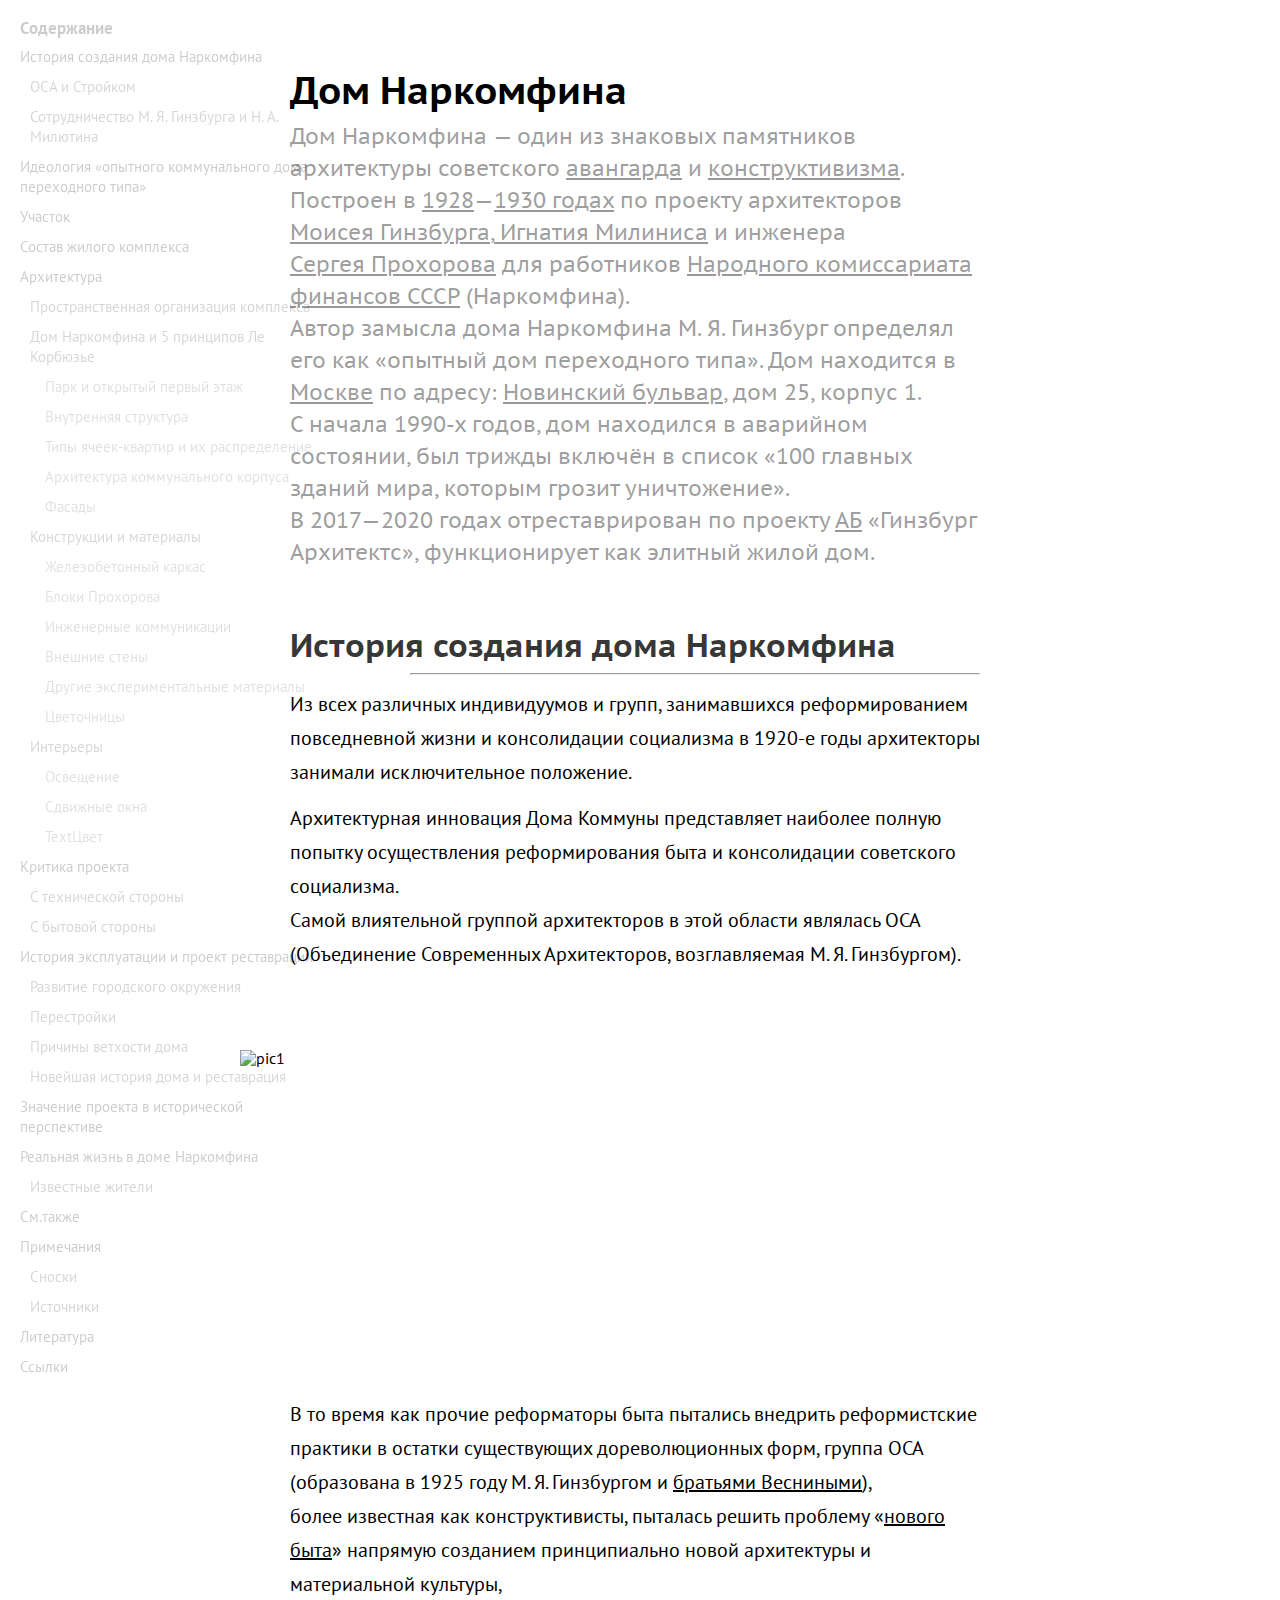
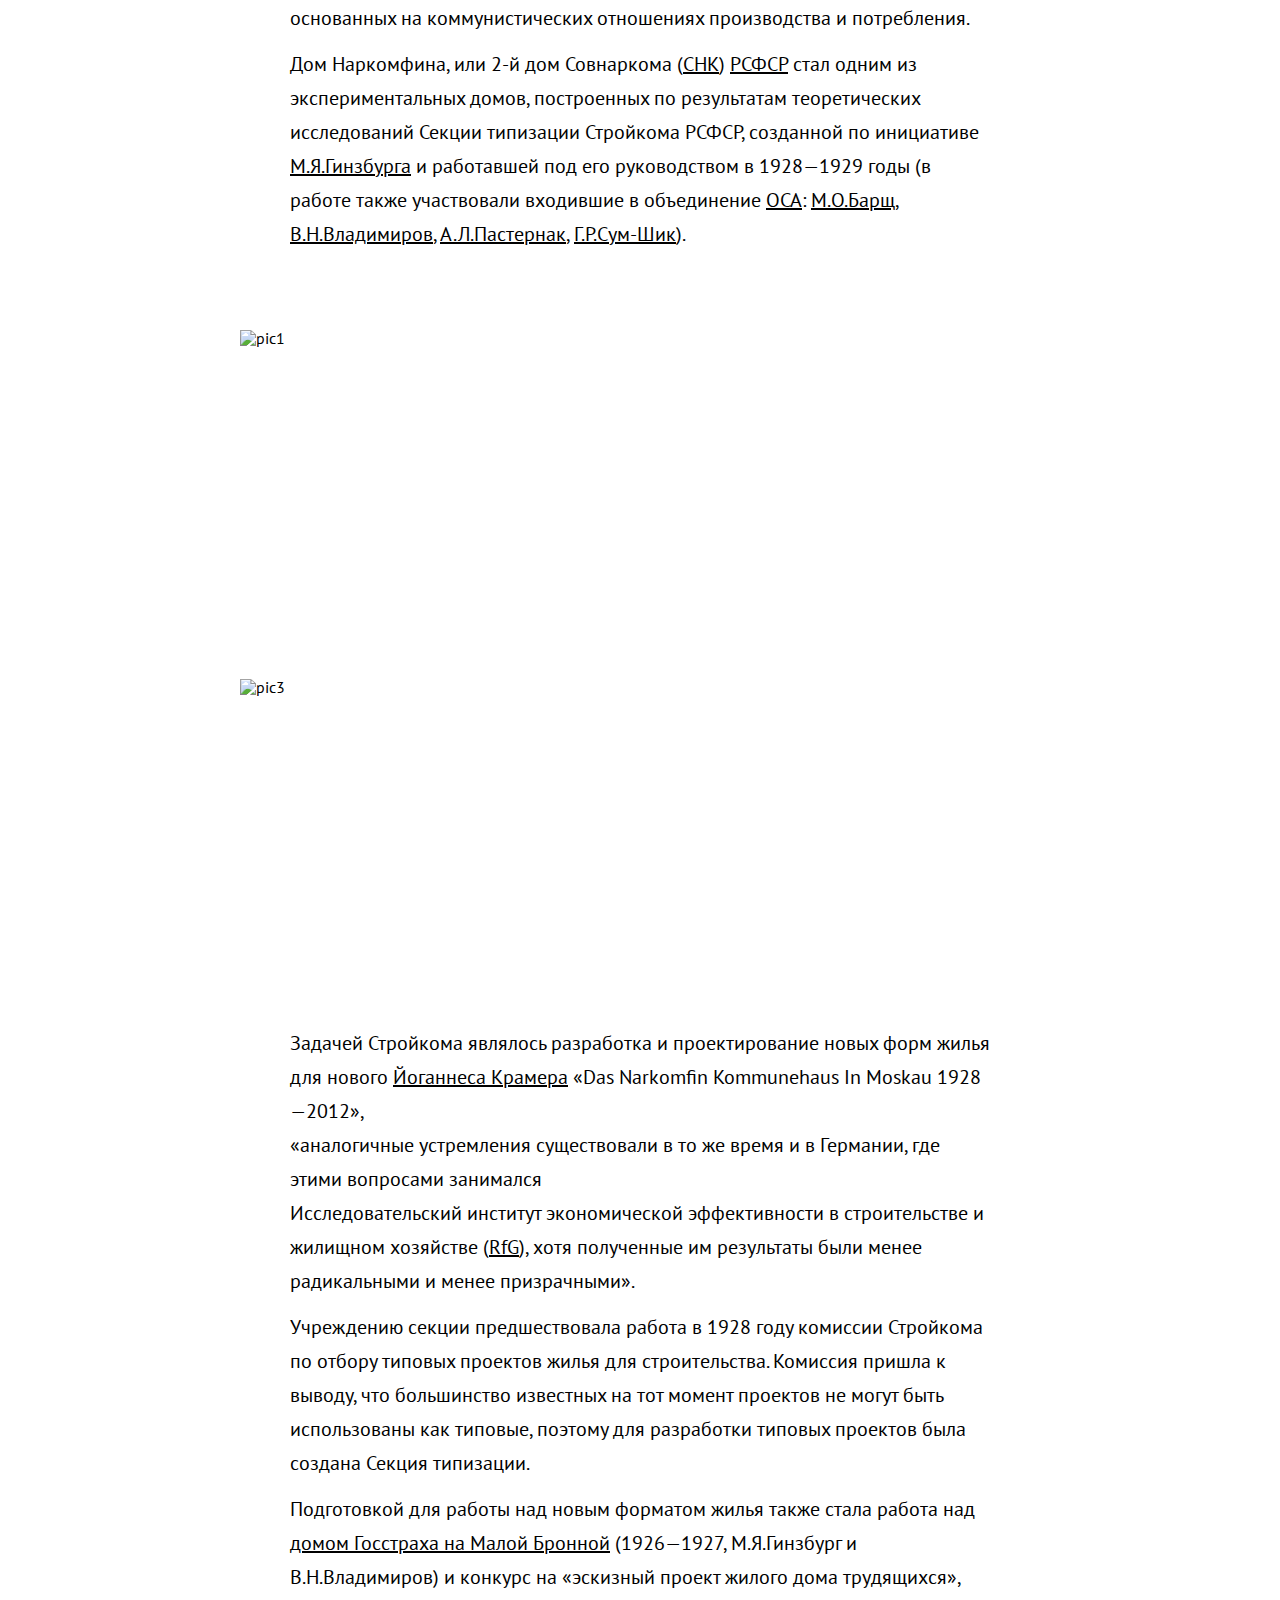
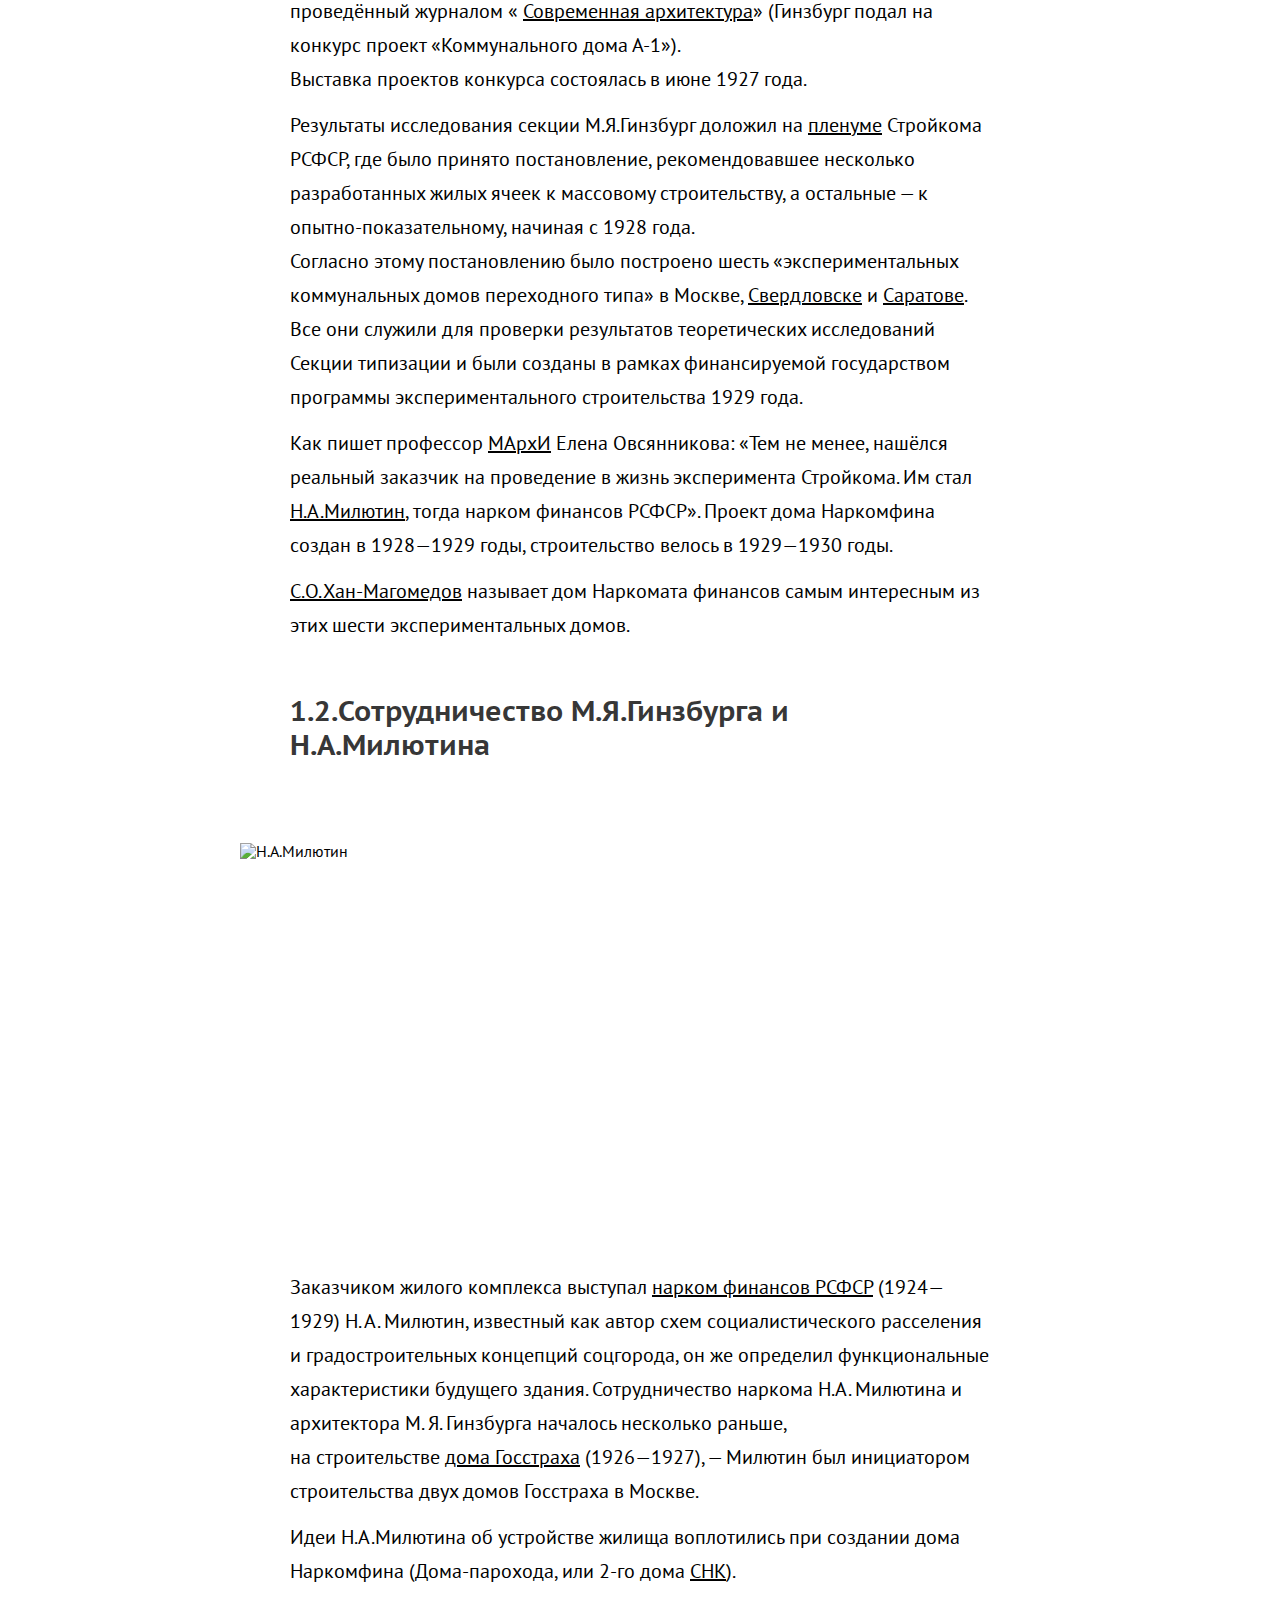
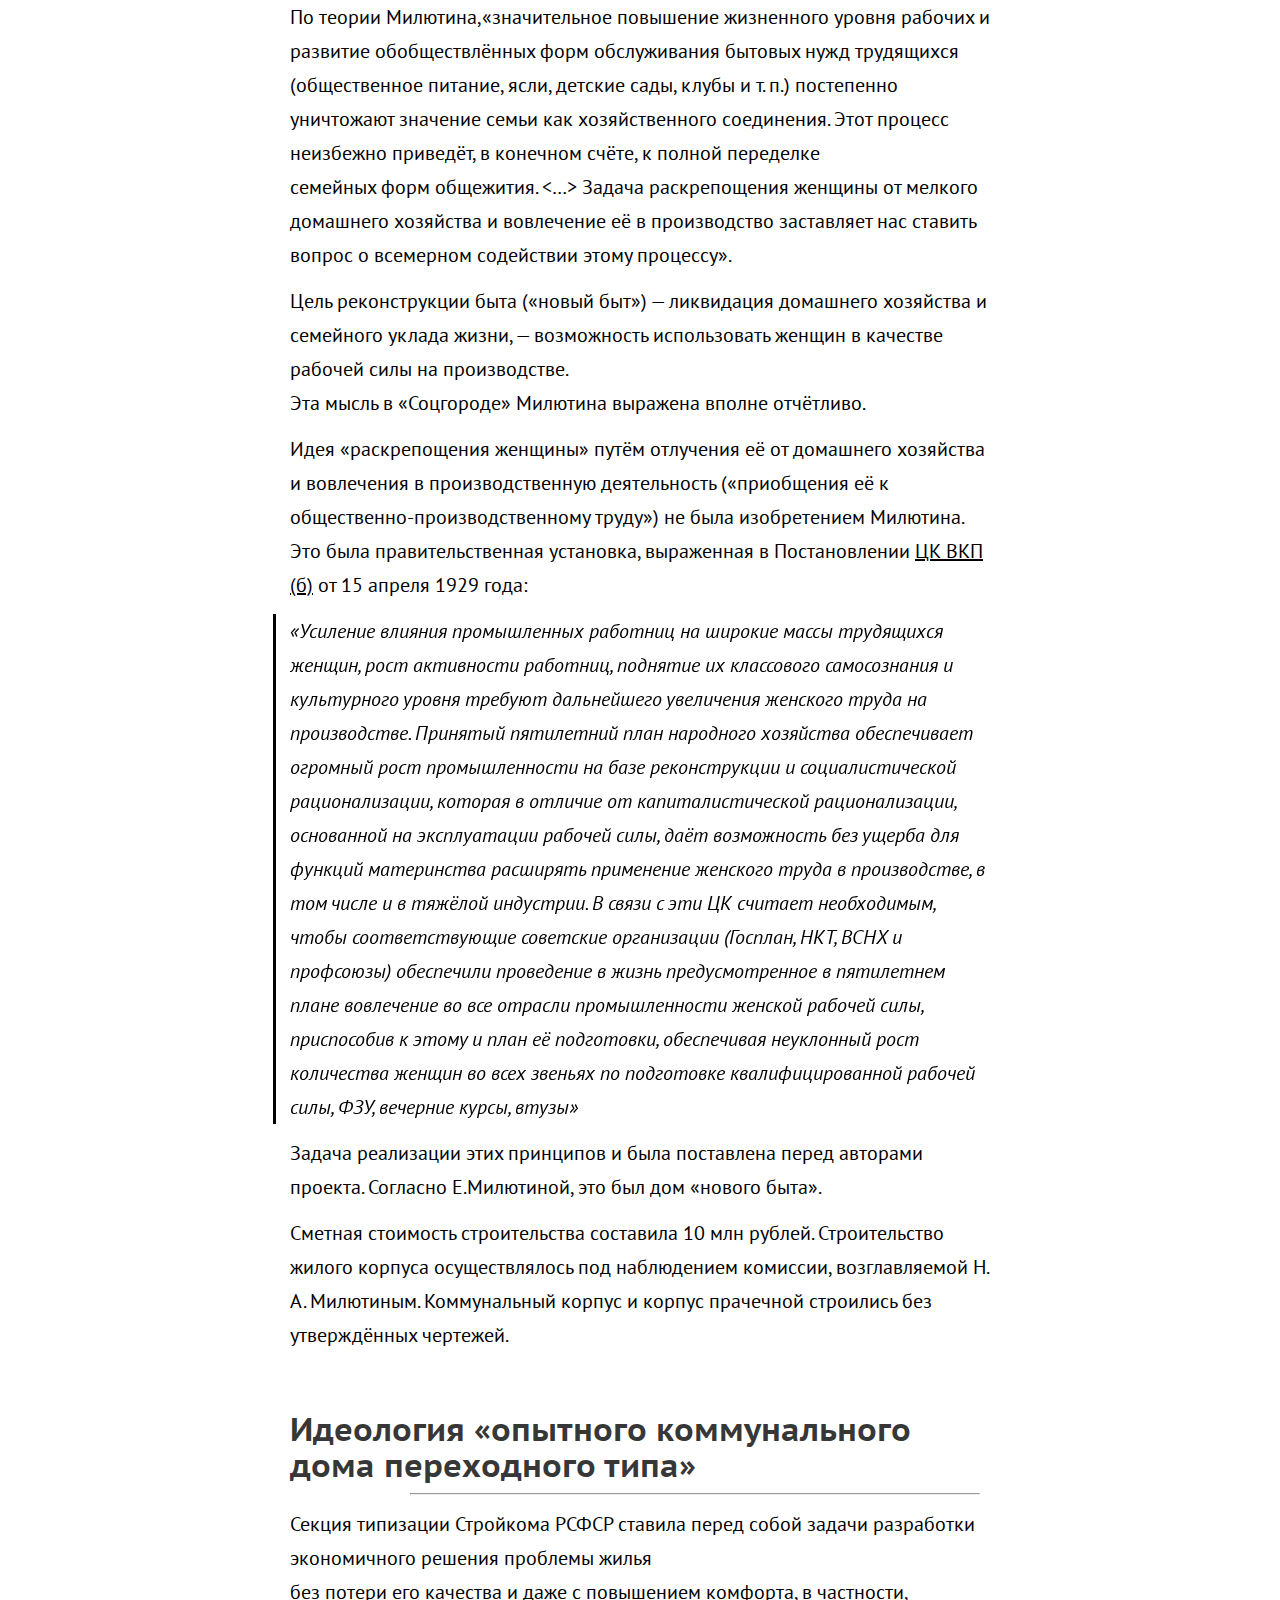
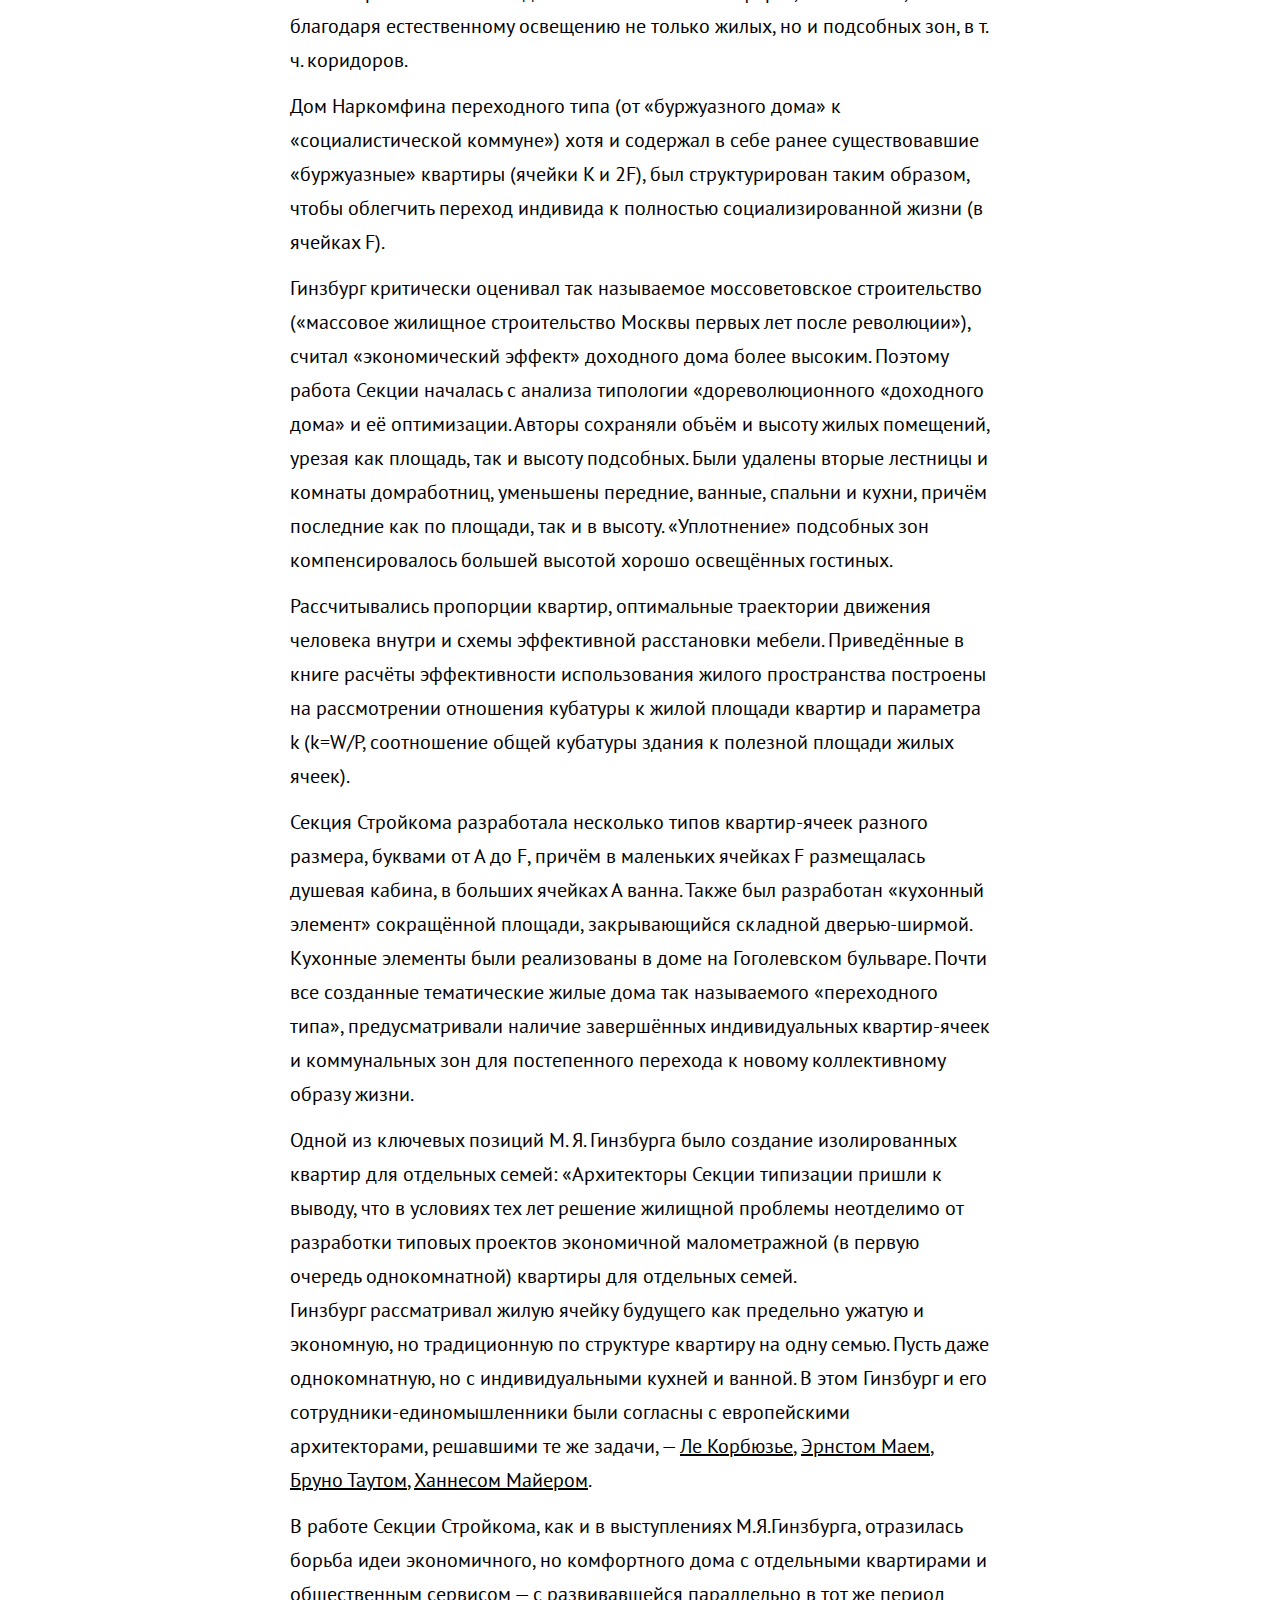
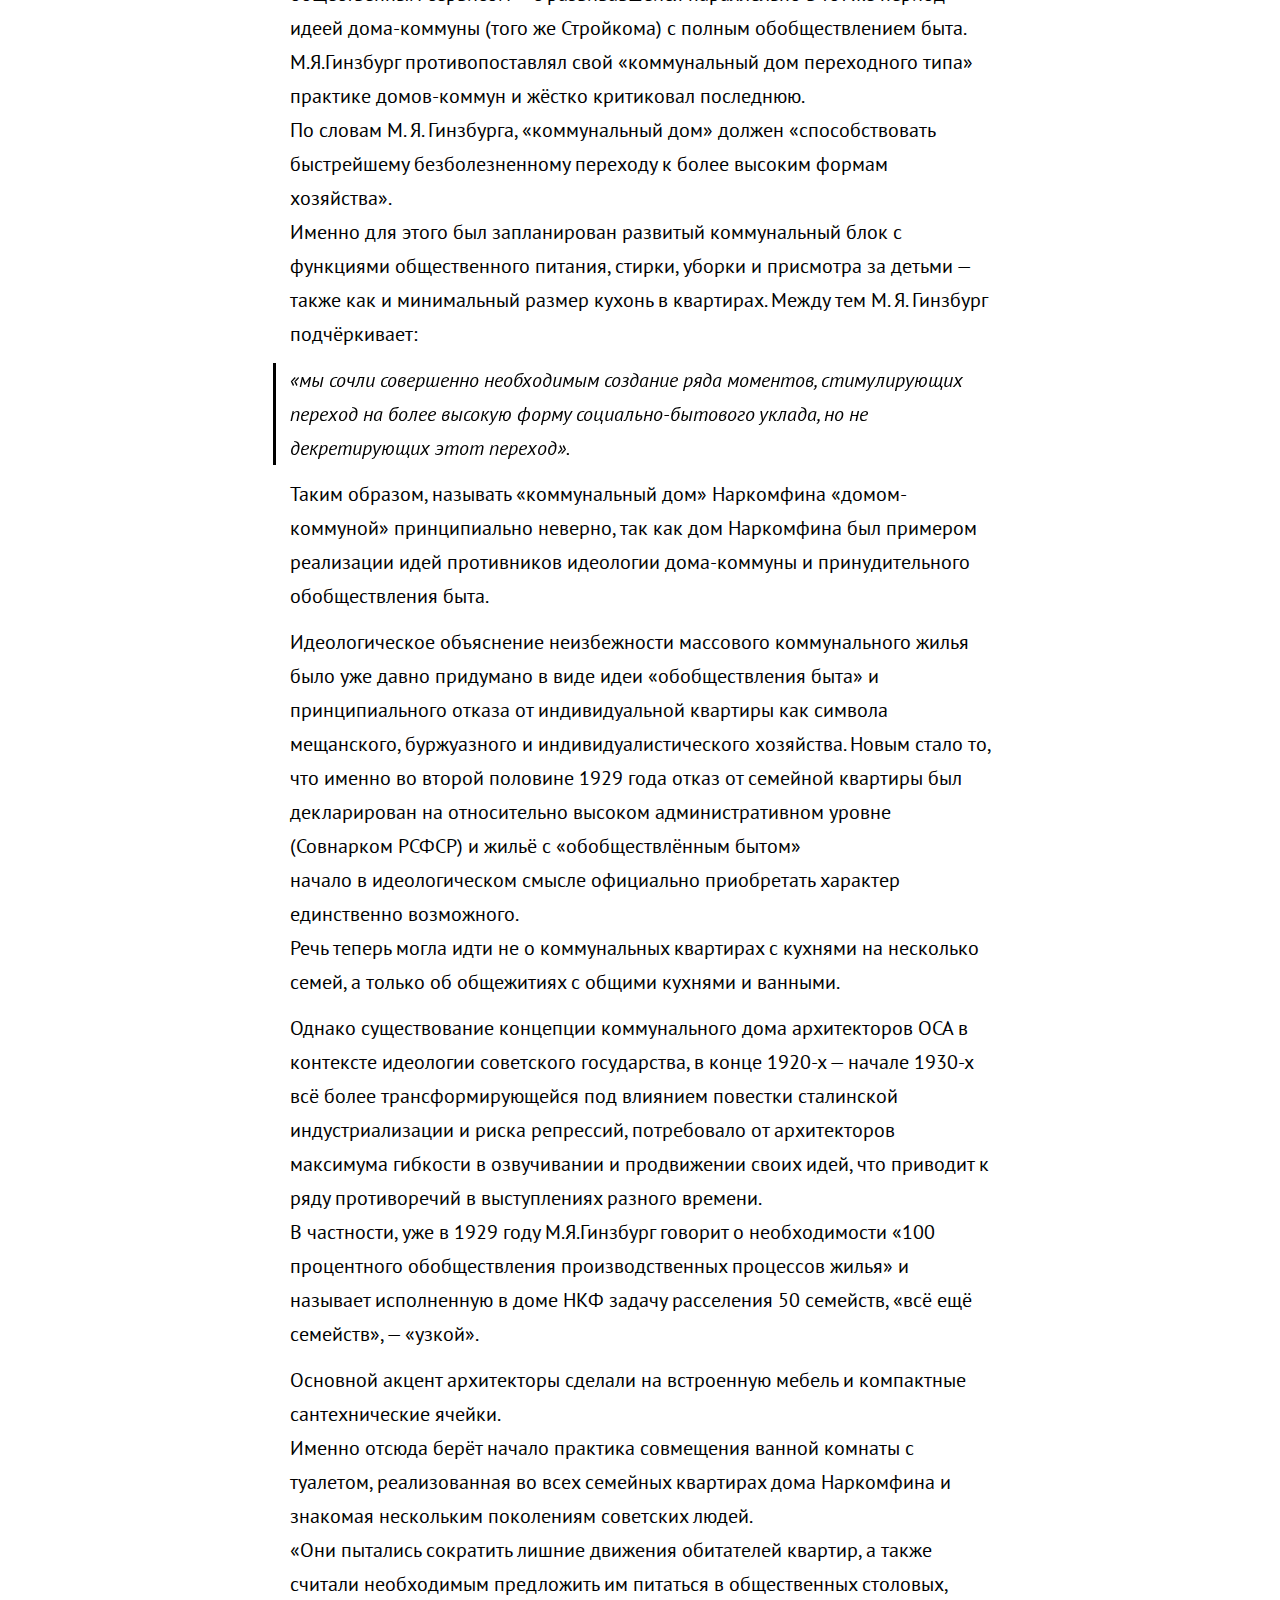
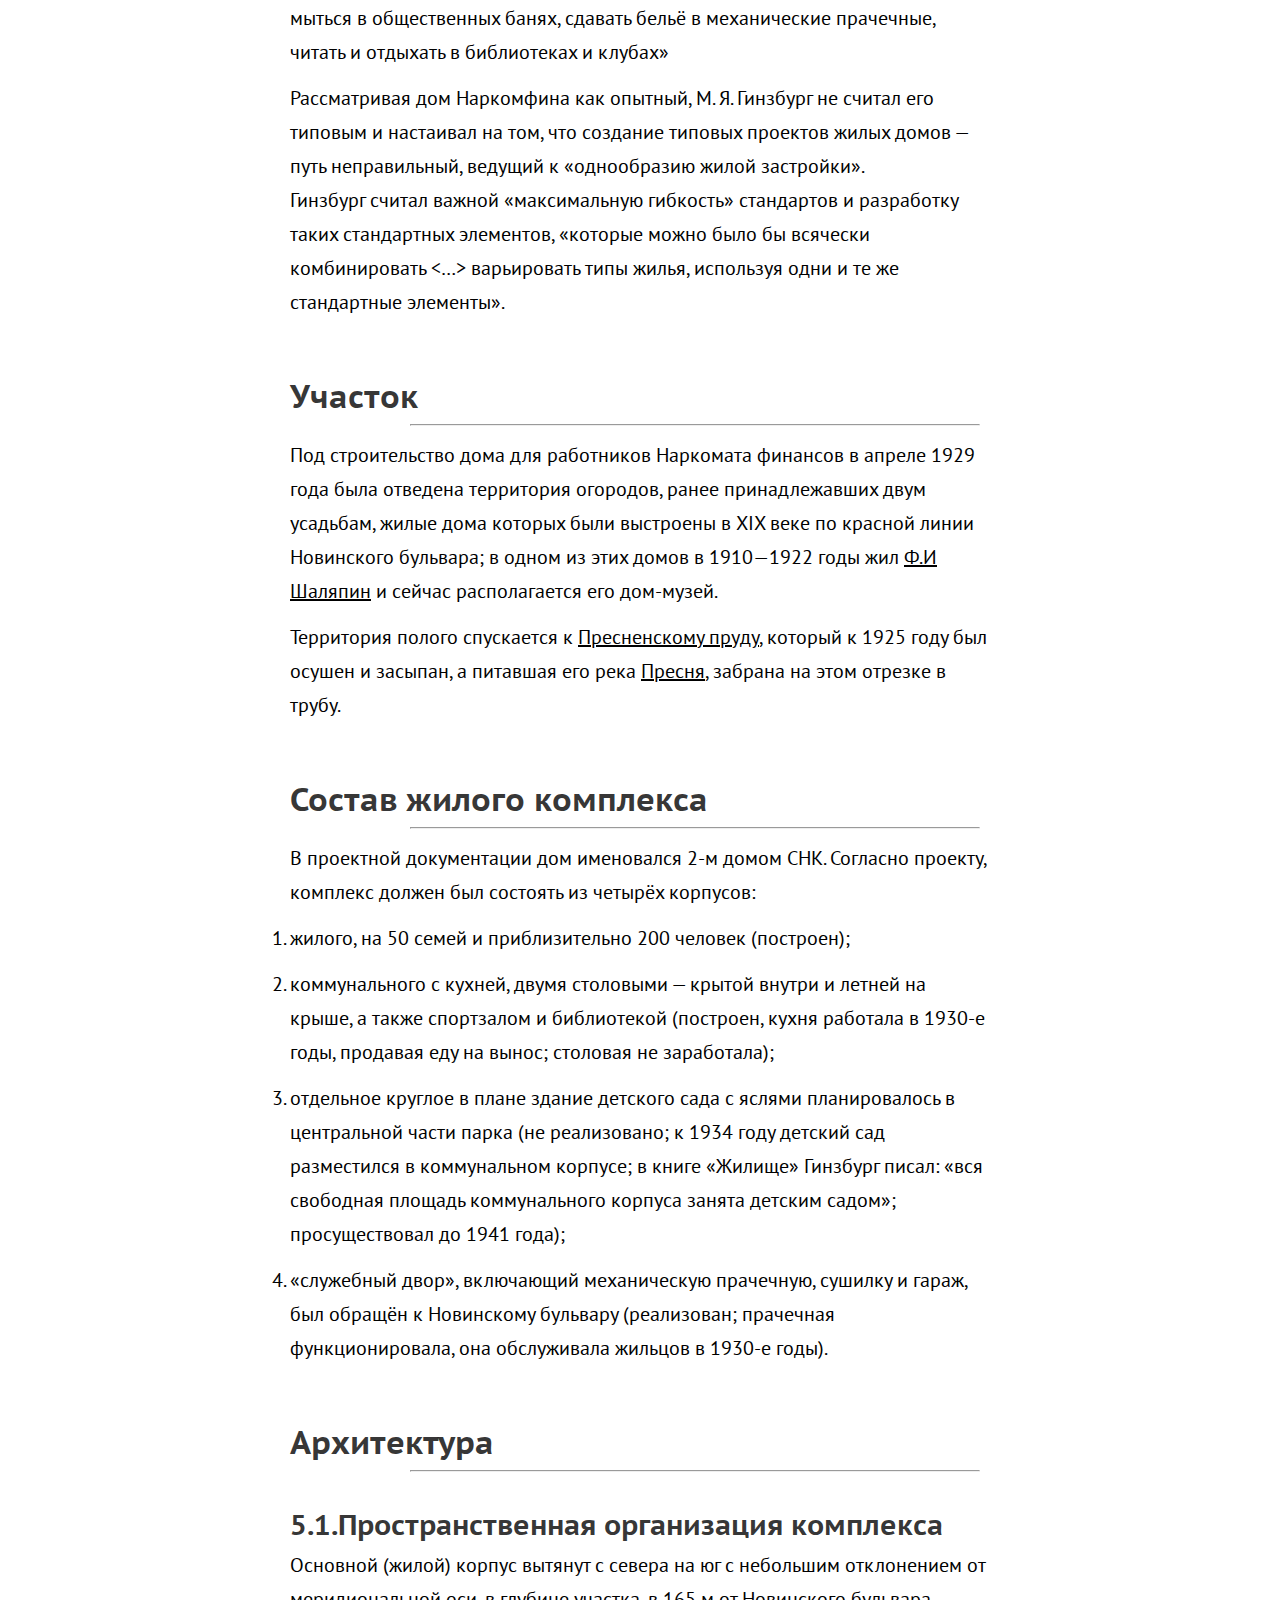
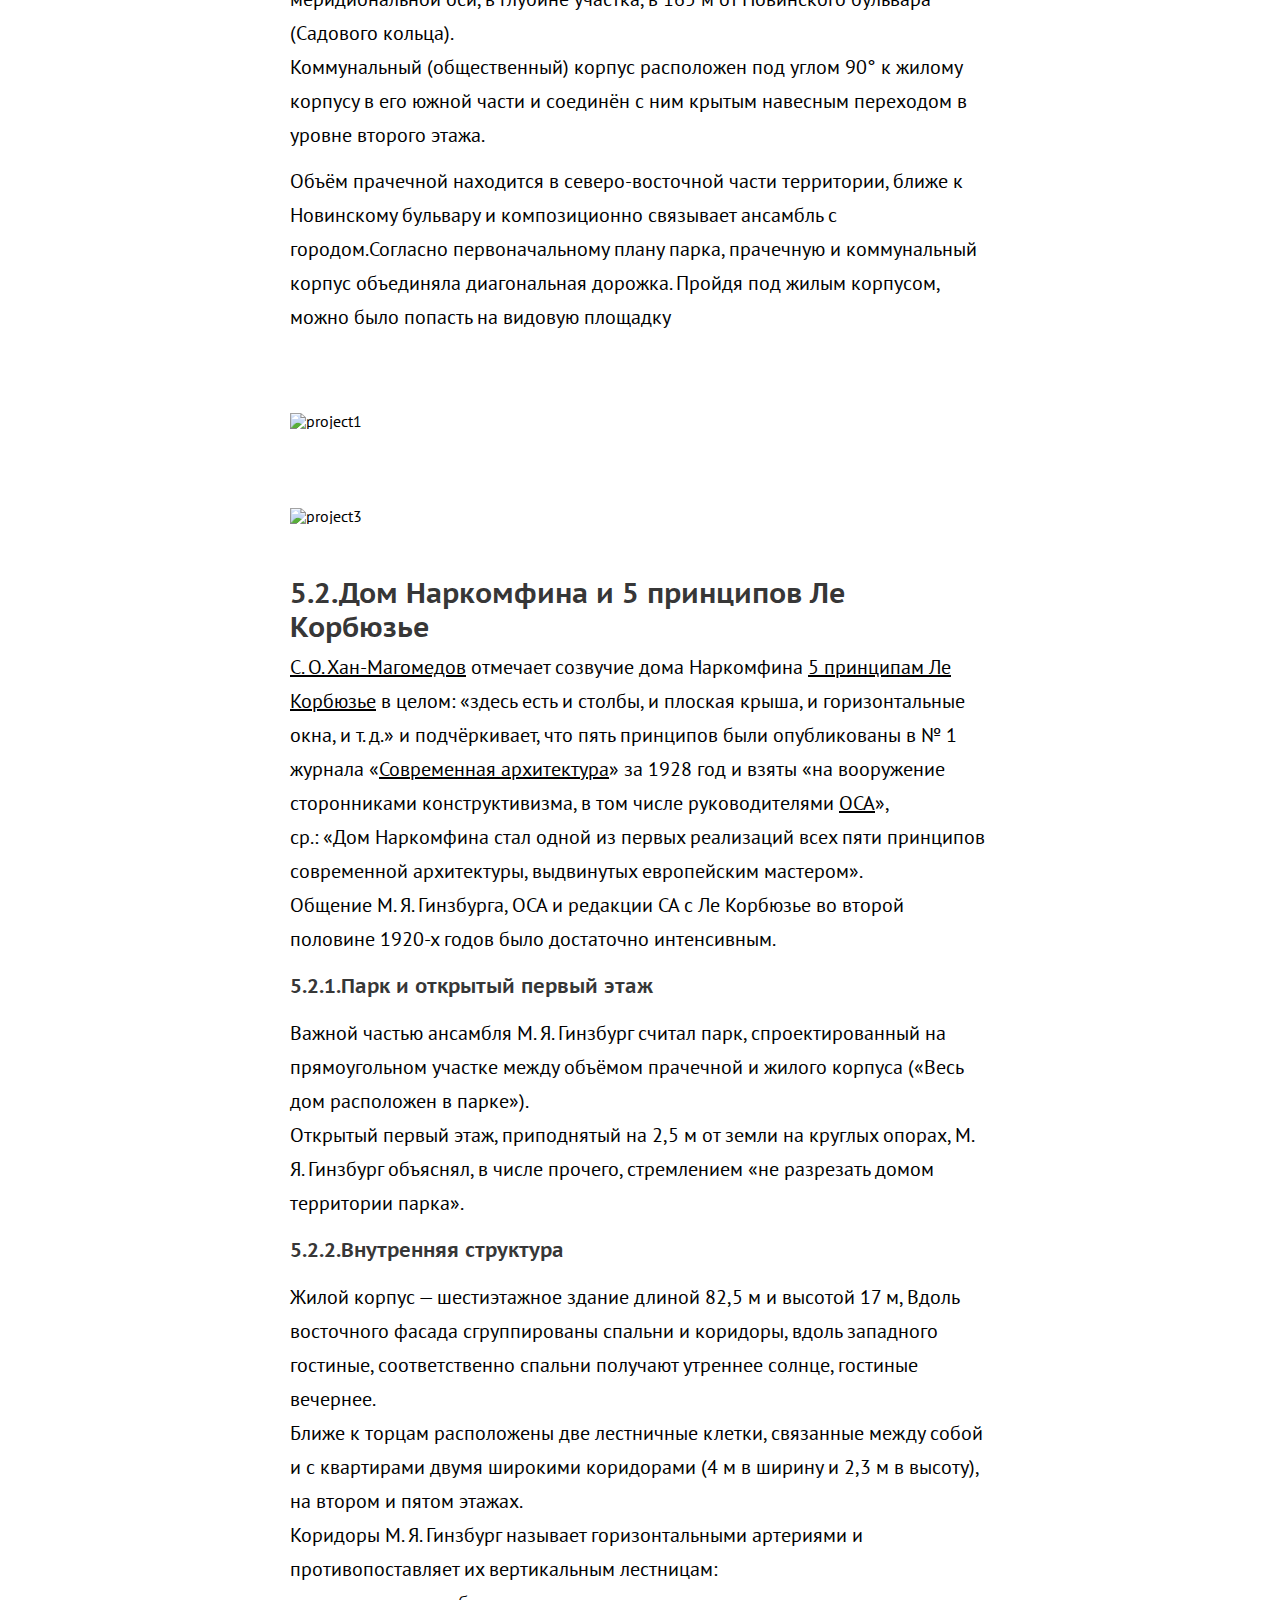
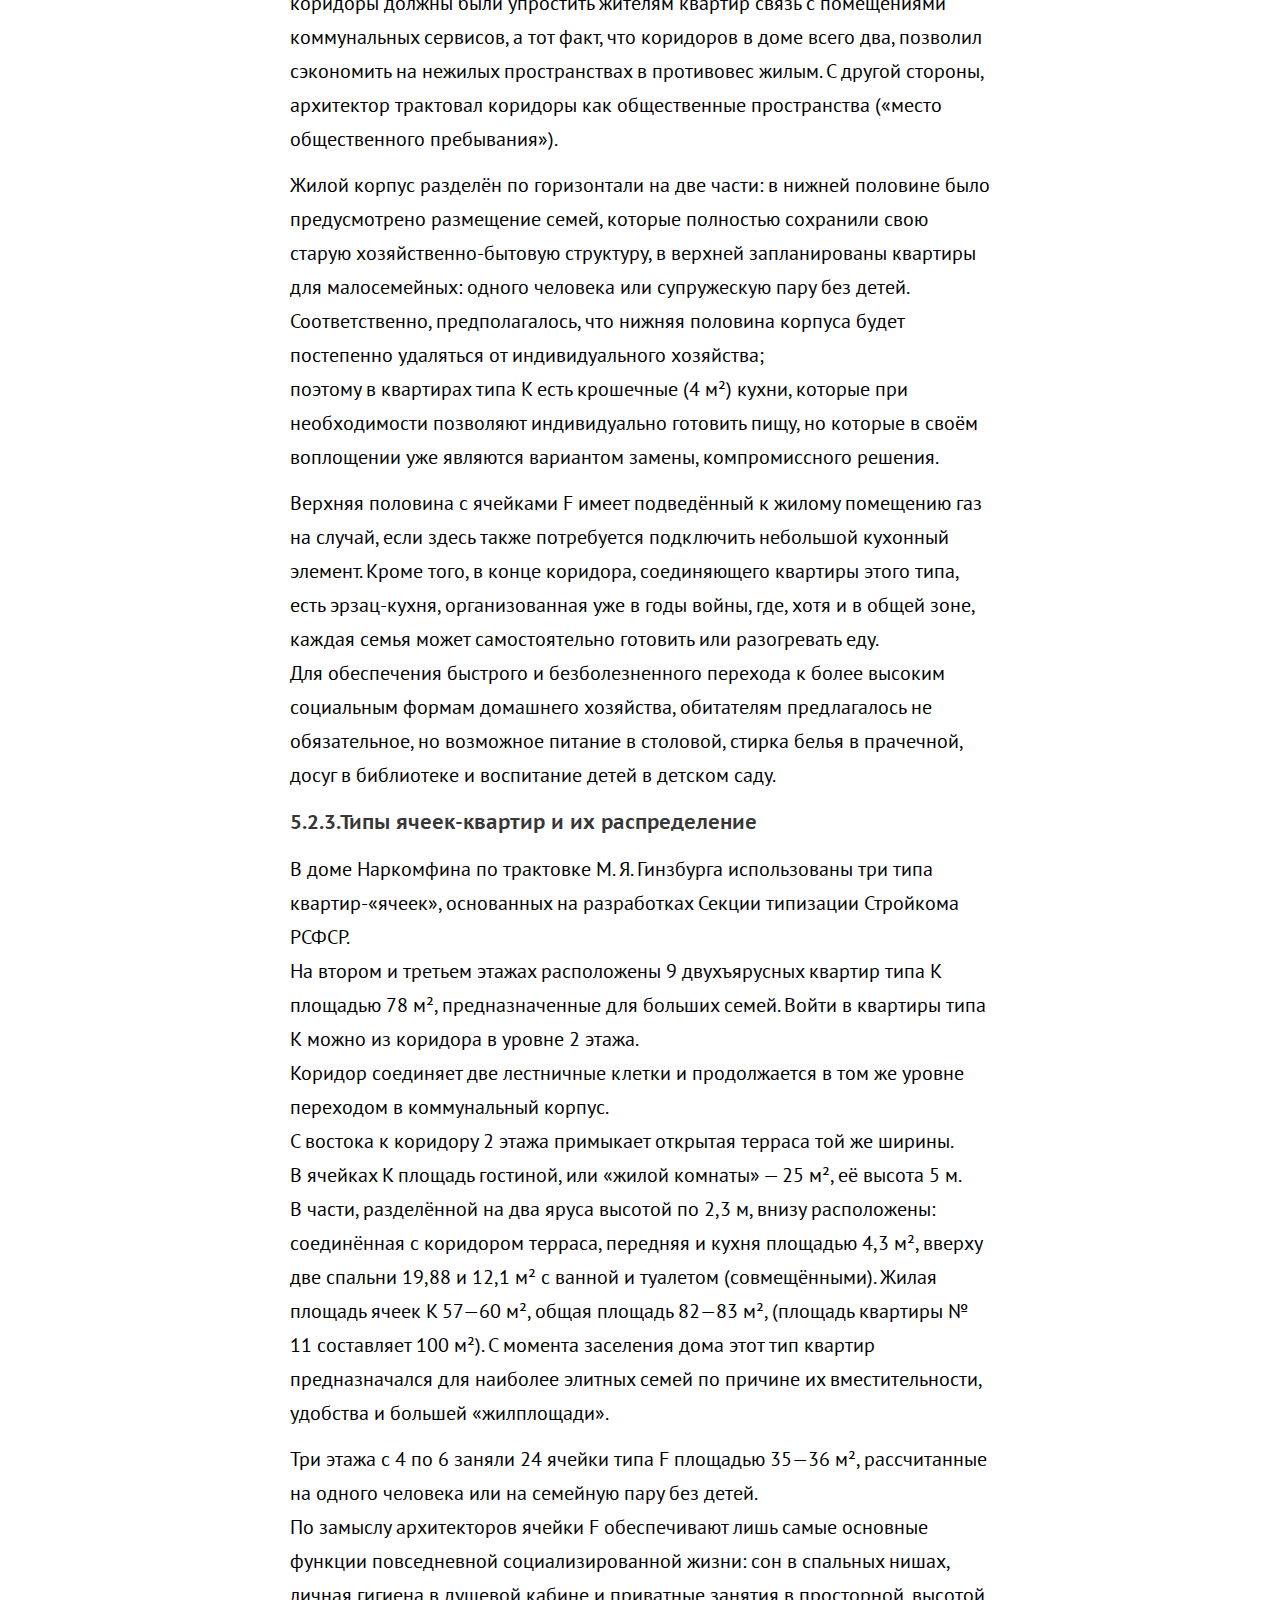
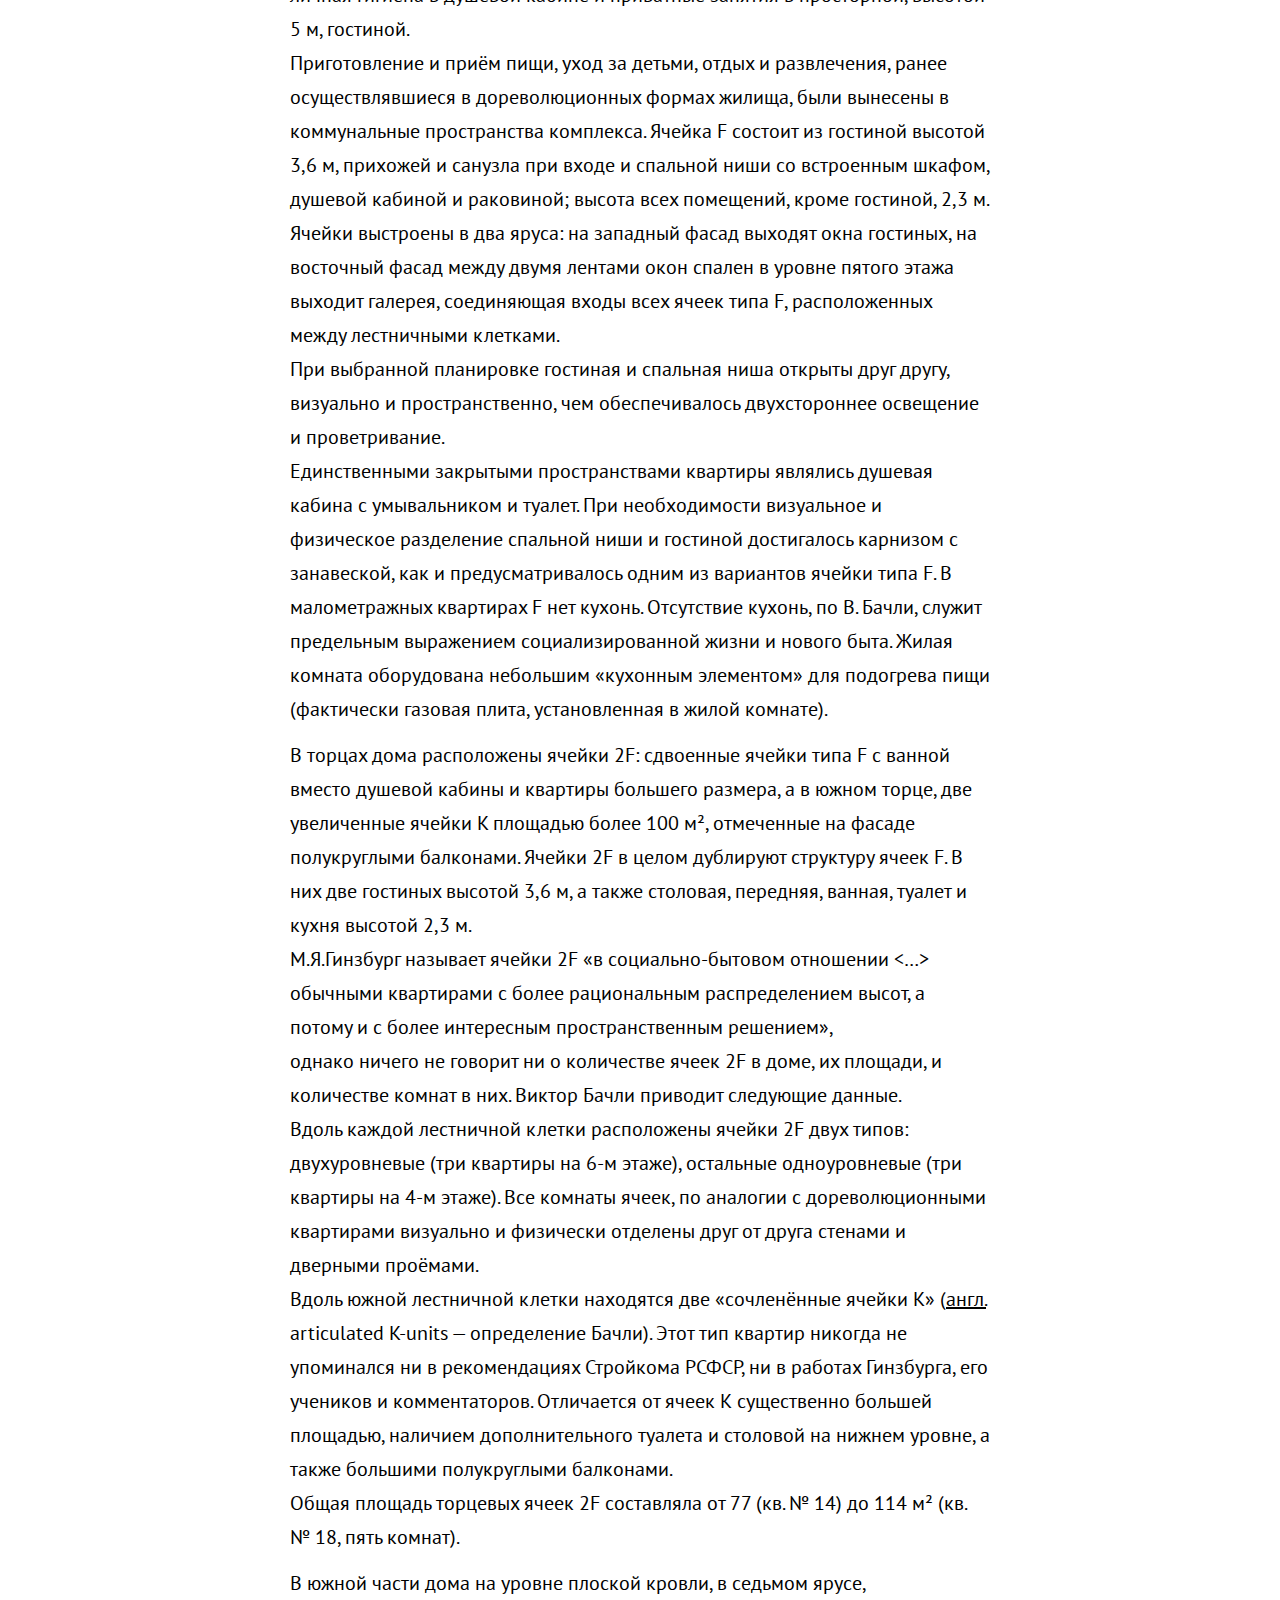
==== commit d26f8c8d: "new sidebar" ====
--- a/index.html
+++ b/index.html
@@ -7,572 +7,562 @@
           <link href="https://fonts.googleapis.com/css2?family=PT+Sans+Caption&display=swap" rel="stylesheet">
         </head>
         <body>
-          <h1>Дом Наркомфина</h1>
-        <p>
-          <strong>Дом Наркомфина</strong> — один из знаковых памятников архитектуры советского <a href="https://ru.wikipedia.org/wiki/%D0%90%D0%B2%D0%B0%D0%BD%D0%B3%D0%B0%D1%80%D0%B4_(%D0%B8%D1%81%D0%BA%D1%83%D1%81%D1%81%D1%82%D0%B2%D0%BE)"target="_blank"> авангарда</a> и <a href="https://ru.wikipedia.org/wiki/%D0%9A%D0%BE%D0%BD%D1%81%D1%82%D1%80%D1%83%D0%BA%D1%82%D0%B8%D0%B2%D0%B8%D0%B7%D0%BC_(%D0%B8%D1%81%D0%BA%D1%83%D1%81%D1%81%D1%82%D0%B2%D0%BE)" target="_blank">конструктивизма</a>. Построен в <a href="https://ru.wikipedia.org/wiki/1928_%D0%B3%D0%BE%D0%B4" target="_blank">1928</a>—<a href="https://ru.wikipedia.org/wiki/1930_%D0%B3%D0%BE%D0%B4">1930 годах</a> по проекту архитекторов <a href="https://ru.wikipedia.org/wiki/%D0%93%D0%B8%D0%BD%D0%B7%D0%B1%D1%83%D1%80%D0%B3,_%D0%9C%D0%BE%D0%B8%D1%81%D0%B5%D0%B9_%D0%AF%D0%BA%D0%BE%D0%B2%D0%BB%D0%B5%D0%B2%D0%B8%D1%87" target="_blank">Моисея Гинзбурга</a>,<a href="https://ru.wikipedia.org/wiki/%D0%9C%D0%B8%D0%BB%D0%B8%D0%BD%D0%B8%D1%81,_%D0%98%D0%B3%D0%BD%D0%B0%D1%82%D0%B8%D0%B9_%D0%A4%D1%80%D0%B0%D0%BD%D1%86%D0%B5%D0%B2%D0%B8%D1%87" target="_blank"> Игнатия Милиниса</a> и инженера <br> <a href="https://ru.wikipedia.org/wiki/%D0%9F%D1%80%D0%BE%D1%85%D0%BE%D1%80%D0%BE%D0%B2,_%D0%A1%D0%B5%D1%80%D0%B3%D0%B5%D0%B9_%D0%9B%D1%8C%D0%B2%D0%BE%D0%B2%D0%B8%D1%87" target="_blank"> Сергея Прохорова</a> для работников <a href="https://ru.wikipedia.org/wiki/%D0%9D%D0%B0%D1%80%D0%BE%D0%B4%D0%BD%D1%8B%D0%B9_%D0%BA%D0%BE%D0%BC%D0%B8%D1%81%D1%81%D0%B0%D1%80%D0%B8%D0%B0%D1%82_%D1%84%D0%B8%D0%BD%D0%B0%D0%BD%D1%81%D0%BE%D0%B2_%D0%A1%D0%A1%D0%A1%D0%A0" target="_blank">Народного комиссариата финансов СССР</a> (Наркомфина). <br> Автор замысла дома Наркомфина М. Я. Гинзбург определял его как «опытный дом переходного типа». Дом находится в <a href="https://ru.wikipedia.org/wiki/%D0%9C%D0%BE%D1%81%D0%BA%D0%B2%D0%B0" target="_blank">Москве</a> по адресу: <a href="https://ru.wikipedia.org/wiki/%D0%9D%D0%BE%D0%B2%D0%B8%D0%BD%D1%81%D0%BA%D0%B8%D0%B9_%D0%B1%D1%83%D0%BB%D1%8C%D0%B2%D0%B0%D1%80" target="_blank">Новинский бульвар</a>, дом 25, корпус 1. <br> С начала 1990-х годов, дом находился в аварийном состоянии, был трижды включён в список «100 главных зданий мира, которым грозит уничтожение». <br> В 2017—2020 годах отреставрирован по проекту <a href="https://ru.wikipedia.org/wiki/%D0%90%D1%80%D1%85%D0%B8%D1%82%D0%B5%D0%BA%D1%82%D1%83%D1%80%D0%BD%D0%BE%D0%B5_%D0%B1%D1%8E%D1%80%D0%BE" target="_blank">АБ</a> «Гинзбург Архитектс», функционирует как элитный жилой дом.
-
-        </p>
+          <!-- menu -->
+          <nav>
             <h2>Содержание</h2>
-            <ol>
-              <strong><li class="lili">1.История создания дома Наркомфина</li></strong>
-                  <ol id="oldop"> <strong>1.1</strong>	ОСА и Стройком</ol>
-                  <ol id="oldop"> <strong>1.2</strong>	Сотрудничество М. Я. Гинзбурга и Н. А. Милютина</ol>
-
-              <strong><li class="lili">2.Идеология «опытного коммунального дома переходного типа»</li></strong>
-
-              <strong><li class="lili">3.Участок</li></strong>
-
-              <strong><li class="lili">4.Состав жилого комплекса</li></strong>
-
-              <strong><li class="lili">5.Архитектура</li></strong>
-                  <ol id="oldop"> <strong>5.1</strong>	Пространственная организация комплекса</ol>
-                  <ol id="oldop"> <strong>5.2</strong>	Дом Наркомфина и 5 принципов Ле Корбюзье
-                      <ol id="oldop2"> <strong>5.2.1</strong>	Парк и открытый первый этаж</ol>
-                      <ol id="oldop2"> <strong>5.2.2</strong>	Внутренняя структура</ol>
-                      <ol id="oldop2"> <strong>5.2.3</strong>	Типы ячеек-квартир и их распределение</ol>
-                      <ol id="oldop2"> <strong>5.2.4</strong>	Архитектура коммунального корпуса</ol>
-                      <ol id="oldop2"> <strong>5.2.5</strong>	Фасады</ol>
-                  </ol>
-                  <ol id="oldop"> <strong>5.3</strong>	Конструкции и материалы
-                      <ol id="oldop2"> <strong>5.3.1</strong>	Железобетонный каркас</ol>
-                      <ol id="oldop2"> <strong>5.3.2</strong>	Блоки Прохорова</ol>
-                      <ol id="oldop2"> <strong>5.3.3</strong>	Инженерные коммуникации</ol>
-                      <ol id="oldop2"> <strong>5.3.4</strong>	Внешние стены</ol>
-                      <ol id="oldop2"> <strong>5.3.5</strong>	Другие экспериментальные материалы</ol>
-                      <ol id="oldop2"> <strong>5.3.6</strong>	Цветочницы</ol>
-                  </ol>
-                  <ol id="oldop"> <strong>5.4</strong>	Интерьеры
-                      <ol id="oldop2"> <strong>5.4.1</strong>	Освещение</ol>
-                      <ol id="oldop2"> <strong>5.4.2</strong>	Сдвижные окна</ol>
-                      <ol id="oldop2"> <strong>5.4.3</strong>	Цвет</ol>
-                  </ol>
-
-                  <strong><li class="lili">6.Критика проекта</li></strong>
-                      <ol id="oldop"> <strong>6.1</strong>	С технической стороны</ol>
-                      <ol id="oldop"> <strong>6.2</strong>	С бытовой стороны</ol>
-
-                  <strong><li class="lili">7.История эксплуатации и проект реставрации</li></strong>
-                      <ol id="oldop"> <strong>7.1</strong>	Развитие городского окружения</ol>
-                      <ol id="oldop"> <strong>7.2</strong>	Перестройки</ol>
-                      <ol id="oldop"> <strong>7.3</strong>	Причины ветхости дома</ol>
-                      <ol id="oldop"> <strong>7.4</strong>	Новейшая история дома и реставрация</ol>
-
-                  <strong><li class="lili">8.Значение проекта в исторической перспективе</li></strong>
-
-                  <strong><li class="lili">9.Реальная жизнь в доме Наркомфина</li></strong>
-                      <ol id="oldop"> <strong>9.1</strong>	Известные жители</ol>
-
-                  <strong><li class="lili">10.См. также</li></strong>
-
-                  <strong><li class="lili">11.Примечания</li></strong>
-                      <ol id="oldop"> <strong>11.1</strong>	Сноски</ol>
-                      <ol id="oldop"> <strong>11.2</strong>	Источники</ol>
-
-                  <strong> <li class="lili">12.Литература</li> </strong>
-
-                  <strong> <li class="lili">13.Ссылки</li> </strong>
-
-
-                  </ol>
-                  <br>
-          <h2>История создания дома Наркомфина</h2>
-          <hr>
-
-          <h3> <strong>1.1.ОСА и Стройком</strong> </h3>
-          <p>Из всех различных индивидуумов и групп, занимавшихся реформированием повседневной жизни и консолидации социализма в 1920-е годы архитекторы занимали исключительное положение. </p>
-          <p> Архитектурная инновация Дома Коммуны представляет наиболее полную попытку осуществления реформирования быта и консолидации советского социализма. <br> Самой влиятельной группой архитекторов в этой области являлась <strong>OCA</strong> (Объединение Современных Архитекторов, возглавляемая М. Я. Гинзбургом).</p>
-          <img src="https://upload.wikimedia.org/wikipedia/commons/thumb/7/77/Narkmomfinfoto2.jpg/420px-Narkmomfinfoto2.jpg" alt="pic1" width="270" height="270">
-          <p>
-            В то время как прочие реформаторы быта пытались внедрить реформистские практики в остатки существующих дореволюционных форм, группа ОСА (образована в 1925 году М. Я. Гинзбургом и <a href="https://ru.wikipedia.org/wiki/%D0%91%D1%80%D0%B0%D1%82%D1%8C%D1%8F_%D0%92%D0%B5%D1%81%D0%BD%D0%B8%D0%BD%D1%8B" target="_blank"> братьями Весниными</a>), <br> более известная как конструктивисты, пыталась решить проблему «<a href="https://ru.wikipedia.org/wiki/%D0%9D%D0%BE%D0%B2%D1%8B%D0%B9_%D0%91%D1%8B%D1%82" target="_blank">нового быта</a>» напрямую созданием принципиально новой архитектуры и материальной культуры, <br> основанных на коммунистических отношениях производства и потребления.
-          </p>
-          <p>
-            Дом Наркомфина, или 2-й дом Совнаркома (<a href="https://ru.wikipedia.org/wiki/%D0%A1%D0%BE%D0%B2%D0%B5%D1%82_%D0%BD%D0%B0%D1%80%D0%BE%D0%B4%D0%BD%D1%8B%D1%85_%D0%BA%D0%BE%D0%BC%D0%B8%D1%81%D1%81%D0%B0%D1%80%D0%BE%D0%B2" target="_blank">СНК</a>) <a href="https://ru.wikipedia.org/wiki/%D0%A0%D0%BE%D1%81%D1%81%D0%B8%D0%B9%D1%81%D0%BA%D0%B0%D1%8F_%D0%A1%D0%BE%D0%B2%D0%B5%D1%82%D1%81%D0%BA%D0%B0%D1%8F_%D0%A4%D0%B5%D0%B4%D0%B5%D1%80%D0%B0%D1%82%D0%B8%D0%B2%D0%BD%D0%B0%D1%8F_%D0%A1%D0%BE%D1%86%D0%B8%D0%B0%D0%BB%D0%B8%D1%81%D1%82%D0%B8%D1%87%D0%B5%D1%81%D0%BA%D0%B0%D1%8F_%D0%A0%D0%B5%D1%81%D0%BF%D1%83%D0%B1%D0%BB%D0%B8%D0%BA%D0%B0" target="_blank">РСФСР</a> стал одним из экспериментальных домов, построенных по результатам теоретических исследований Секции типизации Стройкома РСФСР, созданной по инициативе <a href="https://ru.wikipedia.org/wiki/%D0%93%D0%B8%D0%BD%D0%B7%D0%B1%D1%83%D1%80%D0%B3,_%D0%9C%D0%BE%D0%B8%D1%81%D0%B5%D0%B9_%D0%AF%D0%BA%D0%BE%D0%B2%D0%BB%D0%B5%D0%B2%D0%B8%D1%87" target="_blank">М.Я.Гинзбурга</a> и работавшей под его руководством в 1928—1929 годы (в работе также участвовали входившие в объединение <a href="https://ru.wikipedia.org/wiki/%D0%9E%D0%B1%D1%8A%D0%B5%D0%B4%D0%B8%D0%BD%D0%B5%D0%BD%D0%B8%D0%B5_%D1%81%D0%BE%D0%B2%D1%80%D0%B5%D0%BC%D0%B5%D0%BD%D0%BD%D1%8B%D1%85_%D0%B0%D1%80%D1%85%D0%B8%D1%82%D0%B5%D0%BA%D1%82%D0%BE%D1%80%D0%BE%D0%B2" target="_blank">ОСА</a>: <a href="https://ru.wikipedia.org/wiki/%D0%91%D0%B0%D1%80%D1%89,_%D0%9C%D0%B8%D1%85%D0%B0%D0%B8%D0%BB_%D0%9E%D1%81%D0%B8%D0%BF%D0%BE%D0%B2%D0%B8%D1%87"target="_blank">М.О.Барщ</a>, <a href="https://ru.wikipedia.org/wiki/%D0%92%D0%BB%D0%B0%D0%B4%D0%B8%D0%BC%D0%B8%D1%80%D0%BE%D0%B2,_%D0%92%D1%8F%D1%87%D0%B5%D1%81%D0%BB%D0%B0%D0%B2_%D0%9D%D0%B8%D0%BA%D0%BE%D0%BB%D0%B0%D0%B5%D0%B2%D0%B8%D1%87"target="_blank">В.Н.Владимиров</a>,  <a href="https://ru.wikipedia.org/wiki/%D0%9F%D0%B0%D1%81%D1%82%D0%B5%D1%80%D0%BD%D0%B0%D0%BA,_%D0%90%D0%BB%D0%B5%D0%BA%D1%81%D0%B0%D0%BD%D0%B4%D1%80_%D0%9B%D0%B5%D0%BE%D0%BD%D0%B8%D0%B4%D0%BE%D0%B2%D0%B8%D1%87"target="_blank">А.Л.Пастернак</a>, <a href="https://ru.wikipedia.org/w/index.php?title=%D0%A1%D1%83%D0%BC-%D0%A8%D0%B8%D0%BA,_%D0%93%D1%80%D0%B8%D0%B3%D0%BE%D1%80%D0%B8%D0%B9_%D0%A0%D0%BE%D0%BC%D0%B0%D0%BD%D0%BE%D0%B2%D0%B8%D1%87&action=edit&redlink=1"target="_blank">Г.Р.Сум-Шик</a>).
-          </p>
-              <img src="https://i.archi.ru/i/205553.jpg" alt="pic1" width="400" height="270">
-              <img src="https://i.archi.ru/i/205558.jpg" alt="pic3" width="400" height="270">
-          <p>
-            Задачей Стройкома являлось разработка и проектирование новых форм жилья для нового  <a href="https://ru.wikipedia.org/w/index.php?title=%D0%9A%D1%80%D0%B0%D0%BC%D0%B5%D1%80,_%D0%99%D0%BE%D0%B3%D0%B0%D0%BD%D0%BD%D0%B5%D1%81&action=edit&redlink=1"target="_blank">Йоганнеса Крамера</a> «Das Narkomfin Kommunehaus In Moskau 1928—2012», <br> <strong> <em> «аналогичные устремления существовали в то же время и в Германии, где этими вопросами занимался <br> Исследовательский институт экономической эффективности в строительстве и жилищном хозяйстве (<a href="https://ru.wikipedia.org/w/index.php?title=%D0%A0%D0%B5%D0%B9%D1%85%D1%81%D1%81%D0%BA%D0%BE%D0%B5_%D0%B8%D1%81%D1%81%D0%BB%D0%B5%D0%B4%D0%BE%D0%B2%D0%B0%D1%82%D0%B5%D0%BB%D1%8C%D1%81%D0%BA%D0%BE%D0%B5_%D0%BE%D0%B1%D1%89%D0%B5%D1%81%D1%82%D0%B2%D0%BE_%D1%8D%D0%BA%D0%BE%D0%BD%D0%BE%D0%BC%D0%B8%D1%87%D0%B5%D1%81%D0%BA%D0%BE%D0%B9_%D1%8D%D1%84%D1%84%D0%B5%D0%BA%D1%82%D0%B8%D0%B2%D0%BD%D0%BE%D1%81%D1%82%D0%B8_%D0%B2_%D1%81%D1%82%D1%80%D0%BE%D0%B8%D1%82%D0%B5%D0%BB%D1%8C%D1%81%D1%82%D0%B2%D0%B5_%D0%B8_%D0%96%D0%9A%D0%A5&action=edit&redlink=1" target="_blank">RfG</a>), хотя полученные им результаты были менее радикальными и менее призрачными». </em> </strong>
-          </p>
-
-          <p>
-            Учреждению секции предшествовала работа в 1928 году комиссии Стройкома по отбору типовых проектов жилья для строительства. Комиссия пришла к выводу, что большинство известных на тот момент проектов не могут быть использованы как типовые, поэтому для разработки типовых проектов была создана Секция типизации.  </p>
-          <p>
-            Подготовкой для работы над новым форматом жилья также стала работа над <a href="https://ru.wikipedia.org/wiki/%D0%96%D0%B8%D0%BB%D0%BE%D0%B9_%D0%B4%D0%BE%D0%BC_%D0%93%D0%BE%D1%81%D1%81%D1%82%D1%80%D0%B0%D1%85%D0%B0_%D0%BD%D0%B0_%D0%9C%D0%B0%D0%BB%D0%BE%D0%B9_%D0%91%D1%80%D0%BE%D0%BD%D0%BD%D0%BE%D0%B9" target="_blank">домом Госстраха на Малой Бронной</a> (1926—1927, М.Я.Гинзбург и В.Н.Владимиров) и конкурс на «эскизный проект жилого дома трудящихся», проведённый журналом « <a href="https://ru.wikipedia.org/wiki/%D0%A1%D0%BE%D0%B2%D1%80%D0%B5%D0%BC%D0%B5%D0%BD%D0%BD%D0%B0%D1%8F_%D0%B0%D1%80%D1%85%D0%B8%D1%82%D0%B5%D0%BA%D1%82%D1%83%D1%80%D0%B0_(%D0%B6%D1%83%D1%80%D0%BD%D0%B0%D0%BB)" target="_blank">Современная архитектура</a>» (Гинзбург подал на конкурс проект «Коммунального дома А-1»). <br> Выставка проектов конкурса состоялась в июне 1927 года.
-          </p>
-
-          <p>
-            Результаты исследования секции М.Я.Гинзбург доложил на <a href="https://ru.wikipedia.org/wiki/%D0%9F%D0%BB%D0%B5%D0%BD%D0%B0%D1%80%D0%BD%D0%BE%D0%B5_%D0%B7%D0%B0%D1%81%D0%B5%D0%B4%D0%B0%D0%BD%D0%B8%D0%B5" target="_blank">пленуме</a> Стройкома РСФСР, где было принято постановление, рекомендовавшее несколько разработанных жилых ячеек к массовому строительству, а остальные — к опытно-показательному, начиная с 1928 года. <br> Согласно этому постановлению было построено шесть «экспериментальных коммунальных домов переходного типа» в Москве, <a href="https://ru.wikipedia.org/wiki/%D0%95%D0%BA%D0%B0%D1%82%D0%B5%D1%80%D0%B8%D0%BD%D0%B1%D1%83%D1%80%D0%B3" target="_blank">Свердловске</a> и <a href="https://ru.wikipedia.org/wiki/%D0%A1%D0%B0%D1%80%D0%B0%D1%82%D0%BE%D0%B2" target="_blank">Саратове</a>. Все они служили для проверки результатов теоретических исследований Секции типизации и были созданы в рамках финансируемой государством программы экспериментального строительства 1929 года.
-          </p>
-          <p>
-            Как пишет профессор <a href="https://ru.wikipedia.org/wiki/%D0%9C%D0%BE%D1%81%D0%BA%D0%BE%D0%B2%D1%81%D0%BA%D0%B8%D0%B9_%D0%B0%D1%80%D1%85%D0%B8%D1%82%D0%B5%D0%BA%D1%82%D1%83%D1%80%D0%BD%D1%8B%D0%B9_%D0%B8%D0%BD%D1%81%D1%82%D0%B8%D1%82%D1%83%D1%82" target="_blank">МАрхИ</a> Елена Овсянникова: «Тем не менее, нашёлся реальный заказчик на проведение в жизнь эксперимента Стройкома. Им стал <a href="https://ru.wikipedia.org/wiki/%D0%9C%D0%B8%D0%BB%D1%8E%D1%82%D0%B8%D0%BD,_%D0%9D%D0%B8%D0%BA%D0%BE%D0%BB%D0%B0%D0%B9_%D0%90%D0%BB%D0%B5%D0%BA%D1%81%D0%B0%D0%BD%D0%B4%D1%80%D0%BE%D0%B2%D0%B8%D1%87" target="_blank">Н.А.Милютин</a>, тогда нарком финансов РСФСР». Проект дома Наркомфина создан в 1928—1929 годы, строительство велось в 1929—1930 годы.
-          </p>
-          <p> <a href="https://ru.wikipedia.org/wiki/%D0%A5%D0%B0%D0%BD-%D0%9C%D0%B0%D0%B3%D0%BE%D0%BC%D0%B5%D0%B4%D0%BE%D0%B2,_%D0%A1%D0%B5%D0%BB%D0%B8%D0%BC_%D0%9E%D0%BC%D0%B0%D1%80%D0%BE%D0%B2%D0%B8%D1%87" target="_blank">С.О.Хан-Магомедов</a> называет дом Наркомата финансов самым интересным из этих шести экспериментальных домов.</p>
-          <br>
-
-          <h3> <strong>1.2.Сотрудничество М.Я.Гинзбурга и Н.А.Милютина</strong> </h3>
-
-          <img src="https://casa-abierta.com/images/post/1515431064.jpg" alt="Н.А.Милютин" height="350" width="680">
-
-          <p>
-            Заказчиком жилого комплекса выступал <a href="https://ru.wikipedia.org/wiki/%D0%9D%D0%B0%D1%80%D0%BE%D0%B4%D0%BD%D1%8B%D0%B9_%D0%BA%D0%BE%D0%BC%D0%B8%D1%81%D1%81%D0%B0%D1%80%D0%B8%D0%B0%D1%82_%D1%84%D0%B8%D0%BD%D0%B0%D0%BD%D1%81%D0%BE%D0%B2_%D0%A0%D0%A1%D0%A4%D0%A1%D0%A0" target="_blank">нарком финансов РСФСР</a> (1924—1929) Н. А. Милютин, известный как автор схем социалистического расселения и градостроительных концепций соцгорода, он же определил функциональные характеристики будущего здания. Сотрудничество наркома Н.А. Милютина и архитектора М. Я. Гинзбурга началось несколько раньше, <br> на строительстве <a href="https://ru.wikipedia.org/wiki/%D0%96%D0%B8%D0%BB%D0%BE%D0%B9_%D0%B4%D0%BE%D0%BC_%D0%93%D0%BE%D1%81%D1%81%D1%82%D1%80%D0%B0%D1%85%D0%B0_%D0%BD%D0%B0_%D0%9C%D0%B0%D0%BB%D0%BE%D0%B9_%D0%91%D1%80%D0%BE%D0%BD%D0%BD%D0%BE%D0%B9" target="_blank">дома Госстраха</a> (1926—1927), — Милютин был инициатором строительства двух домов Госстраха в Москве.
-          </p>
-
-          <p>Идеи Н.А.Милютина об устройстве жилища воплотились при создании дома Наркомфина (Дома-парохода, или 2-го дома <a href="https://ru.wikipedia.org/wiki/%D0%A1%D0%BE%D0%B2%D0%B5%D1%82_%D0%BD%D0%B0%D1%80%D0%BE%D0%B4%D0%BD%D1%8B%D1%85_%D0%BA%D0%BE%D0%BC%D0%B8%D1%81%D1%81%D0%B0%D1%80%D0%BE%D0%B2" target="_blank">СНК</a>).</p>
-
-          <p>
-            По теории Милютина,<em>«значительное повышение жизненного уровня рабочих и развитие обобществлённых форм обслуживания бытовых нужд трудящихся (общественное питание, ясли, детские сады, клубы и т. п.) постепенно уничтожают значение семьи как хозяйственного соединения. Этот процесс неизбежно приведёт, в конечном счёте, к полной переделке <br> семейных форм общежития. <…> Задача раскрепощения женщины от мелкого домашнего хозяйства и вовлечение её в производство заставляет нас ставить вопрос о всемерном содействии этому процессу»</em>.
-          </p>
-
-          <p>
-            Цель реконструкции быта («<em>новый быт</em>») — ликвидация домашнего хозяйства и семейного уклада жизни, — возможность использовать женщин в качестве рабочей силы на производстве. <br> Эта мысль в «Соцгороде» Милютина выражена вполне отчётливо.
-          </p>
-
-          <p>
-            Идея «раскрепощения женщины» путём отлучения её от домашнего хозяйства и вовлечения в производственную деятельность («приобщения её к общественно-производственному труду») не была изобретением Милютина. Это была правительственная установка, выраженная в Постановлении <a href="https://ru.wikipedia.org/wiki/%D0%A6%D0%9A_%D0%92%D0%9A%D0%9F_(%D0%B1)" target="_blank">ЦК ВКП (б)</a> от 15 апреля 1929 года:
-          </p>
-          <blockquote cite="http://">
-              <em><strong>«Усиление влияния промышленных работниц на широкие массы трудящихся женщин, рост активности работниц, поднятие их классового самосознания и культурного уровня требуют дальнейшего увеличения женского труда на производстве. Принятый пятилетний план народного хозяйства обеспечивает огромный рост промышленности на базе реконструкции и социалистической рационализации, которая в отличие от капиталистической рационализации, основанной на эксплуатации рабочей силы, даёт возможность без ущерба для функций материнства расширять применение женского труда в производстве, в том числе и в тяжёлой индустрии. В связи с эти ЦК считает необходимым, чтобы соответствующие советские организации (Госплан, НКТ, ВСНХ и профсоюзы) обеспечили проведение в жизнь предусмотренное в пятилетнем плане вовлечение во все отрасли промышленности женской рабочей силы, приспособив к этому и план её подготовки, обеспечивая неуклонный рост количества женщин во всех звеньях по подготовке квалифицированной рабочей силы, ФЗУ, вечерние курсы, втузы» </strong></em>
-          </blockquote>
-          <p>Задача реализации этих принципов и была поставлена перед авторами проекта. Согласно Е.Милютиной, это был дом «нового быта».</p>
-          <p>Сметная стоимость строительства составила 10 млн рублей. Строительство жилого корпуса осуществлялось под наблюдением комиссии, возглавляемой Н. А. Милютиным. Коммунальный корпус и корпус прачечной строились без утверждённых чертежей.</p>
-          <br>
-
-          <h2>Идеология «опытного коммунального дома переходного типа»</h2>
-          <hr>
-          <p>
-            Секция типизации Стройкома РСФСР ставила перед собой задачи разработки экономичного решения проблемы жилья <br> без потери его качества и даже с повышением комфорта, в частности, благодаря естественному освещению не только жилых, но и подсобных зон, в т. ч. коридоров.
-          </p>
-          <p>
-            Дом Наркомфина переходного типа (от «буржуазного дома» к «социалистической коммуне») хотя и содержал в себе ранее существовавшие «буржуазные» квартиры (ячейки K и 2F), был структурирован таким образом, чтобы облегчить переход индивида к полностью социализированной жизни (в ячейках F).
-          </p>
-          <p>
-            Гинзбург критически оценивал так называемое моссоветовское строительство («массовое жилищное строительство Москвы первых лет после революции»), считал «экономический эффект» доходного дома более высоким. Поэтому работа Секции началась с анализа типологии «дореволюционного «доходного дома» и её оптимизации. Авторы сохраняли объём и высоту жилых помещений, урезая как площадь, так и высоту подсобных. Были удалены вторые лестницы и комнаты домработниц, уменьшены передние, ванные, спальни и кухни, причём последние как по площади, так и в высоту. «Уплотнение» подсобных зон компенсировалось большей высотой хорошо освещённых гостиных.
-          </p>
-          <p>
-            Рассчитывались пропорции квартир, оптимальные траектории движения человека внутри и схемы эффективной расстановки мебели. Приведённые в книге расчёты эффективности использования жилого пространства построены на рассмотрении отношения кубатуры к жилой площади квартир и параметра k (k=W/P, соотношение общей кубатуры здания к полезной площади жилых ячеек).
-          </p>
-          <p>
-            Секция Стройкома разработала несколько типов квартир-ячеек разного размера, буквами от A до F, причём в маленьких ячейках F размещалась душевая кабина, в больших ячейках А ванна. Также был разработан «кухонный элемент» сокращённой площади, закрывающийся складной дверью-ширмой. <br> Кухонные элементы были реализованы в доме на Гоголевском бульваре. Почти все созданные тематические жилые дома так называемого «переходного типа», предусматривали наличие завершённых индивидуальных квартир-ячеек и коммунальных зон для постепенного перехода к новому коллективному образу жизни.
-          </p>
-          <p>
-            Одной из ключевых позиций М. Я. Гинзбурга было создание изолированных квартир для отдельных семей: «Архитекторы Секции типизации пришли к выводу, что в условиях тех лет решение жилищной проблемы неотделимо от разработки типовых проектов экономичной малометражной (в первую очередь однокомнатной) квартиры для отдельных семей. <br> Гинзбург рассматривал жилую ячейку будущего как предельно ужатую и экономную, но традиционную по структуре квартиру на одну семью. Пусть даже однокомнатную, но с индивидуальными кухней и ванной. В этом Гинзбург и его сотрудники-единомышленники были согласны с европейскими архитекторами, решавшими те же задачи, — <a href="https://ru.wikipedia.org/wiki/%D0%9B%D0%B5_%D0%9A%D0%BE%D1%80%D0%B1%D1%8E%D0%B7%D1%8C%D0%B5" target="_blank">Ле Корбюзье</a>, <a href="https://ru.wikipedia.org/wiki/%D0%9C%D0%B0%D0%B9,_%D0%AD%D1%80%D0%BD%D1%81%D1%82" target="_blank">Эрнстом Маем</a>, <a href="https://ru.wikipedia.org/wiki/%D0%A2%D0%B0%D1%83%D1%82,_%D0%91%D1%80%D1%83%D0%BD%D0%BE" target="_blank">Бруно Таутом</a>, <a href="https://ru.wikipedia.org/wiki/%D0%9C%D0%B0%D0%B9%D0%B5%D1%80,_%D0%A5%D0%B0%D0%BD%D0%BD%D0%B5%D1%81" target="_blank">Ханнесом Майером</a>.
-          </p>
-          <p>
-            В работе Секции Стройкома, как и в выступлениях М.Я.Гинзбурга, отразилась борьба идеи экономичного, но комфортного дома с отдельными квартирами и общественным сервисом — с развивавшейся параллельно в тот же период идеей дома-коммуны (того же Стройкома) с полным обобществлением быта. М.Я.Гинзбург противопоставлял свой «коммунальный дом переходного типа» практике домов-коммун и жёстко критиковал последнюю. <br> По словам М. Я. Гинзбурга, «коммунальный дом» должен «<em>способствовать быстрейшему безболезненному переходу к более высоким формам хозяйства</em>». <br> Именно для этого был запланирован развитый коммунальный блок с функциями общественного питания, стирки, уборки и присмотра за детьми — также как и минимальный размер кухонь в квартирах. Между тем М. Я. Гинзбург подчёркивает:
-          </p>
-          <blockquote cite="http://">
-            <em> <strong>«мы сочли совершенно необходимым создание ряда моментов, стимулирующих переход на более высокую форму социально-бытового уклада, но не декретирующих этот переход».</strong> </em>
-          </blockquote>
-          <p>
-            Таким образом, называть «коммунальный дом» Наркомфина «домом-коммуной» принципиально неверно, так как дом Наркомфина был примером реализации идей противников идеологии дома-коммуны и принудительного обобществления быта.
-          </p>
-          <p>
-            Идеологическое объяснение неизбежности массового коммунального жилья было уже давно придумано в виде идеи «обобществления быта» и принципиального отказа от индивидуальной квартиры как символа мещанского, буржуазного и индивидуалистического хозяйства. Новым стало то, что именно во второй половине 1929 года отказ от семейной квартиры был декларирован на относительно высоком административном уровне (Совнарком РСФСР) и жильё с «обобществлённым бытом» <br> начало в идеологическом смысле официально приобретать характер единственно возможного. <br> Речь теперь могла идти не о коммунальных квартирах с кухнями на несколько семей, а только об общежитиях с общими кухнями и ванными.
-          </p>
-          <p>
-            Однако существование концепции коммунального дома архитекторов ОСА в контексте идеологии советского государства, в конце 1920-х — начале 1930-х всё более трансформирующейся под влиянием повестки сталинской индустриализации и риска репрессий, потребовало от архитекторов максимума гибкости в озвучивании и продвижении своих идей, что приводит к ряду противоречий в выступлениях разного времени. <br> В частности, уже в 1929 году М.Я.Гинзбург говорит о необходимости «100 процентного обобществления производственных процессов жилья» и называет исполненную в доме НКФ задачу расселения 50 семейств, «<em>всё ещё семейств</em>», — «узкой».
-          </p>
-          <p>
-            Основной акцент архитекторы сделали на встроенную мебель и компактные сантехнические ячейки. <br> Именно отсюда берёт начало практика совмещения ванной комнаты с туалетом, реализованная во всех семейных квартирах дома Наркомфина и знакомая нескольким поколениям советских людей. <br> «<em>Они пытались сократить лишние движения обитателей квартир, а также считали необходимым предложить им питаться в общественных столовых, мыться в общественных банях, сдавать бельё в механические прачечные, читать и отдыхать в библиотеках и клубах</em>»
-          </p>
-          <p>
-            Рассматривая дом Наркомфина как опытный, М. Я. Гинзбург не считал его типовым и настаивал на том, что создание типовых проектов жилых домов — путь неправильный, ведущий к «однообразию жилой застройки».<br> Гинзбург считал важной «максимальную гибкость» стандартов и разработку таких стандартных элементов, «которые можно было бы всячески комбинировать <…> варьировать типы жилья, используя одни и те же стандартные элементы».
-          </p>
-          <br>
-
-          <h2>Участок</h2>
-          <hr>
-          <p>
-            Под строительство дома для работников Наркомата финансов в апреле 1929 года была отведена территория огородов, ранее принадлежавших двум усадьбам, жилые дома которых были выстроены в XIX веке по красной линии Новинского бульвара; в одном из этих домов в 1910—1922 годы жил <a href="https://ru.wikipedia.org/wiki/%D0%A8%D0%B0%D0%BB%D1%8F%D0%BF%D0%B8%D0%BD,_%D0%A4%D1%91%D0%B4%D0%BE%D1%80_%D0%98%D0%B2%D0%B0%D0%BD%D0%BE%D0%B2%D0%B8%D1%87" target="_blank"> Ф.И Шаляпин</a> и сейчас располагается его дом-музей.
-          </p>
-          <p>
-            Территория полого спускается к <a href="https://ru.wikipedia.org/wiki/%D0%9F%D1%80%D0%B5%D1%81%D0%BD%D0%B5%D0%BD%D1%81%D0%BA%D0%B8%D0%B5_%D0%BF%D1%80%D1%83%D0%B4%D1%8B" target="_blank">Пресненскому пруду</a>, который к 1925 году был осушен и засыпан, а питавшая его река <a href="https://ru.wikipedia.org/wiki/%D0%9F%D1%80%D0%B5%D1%81%D0%BD%D1%8F_(%D1%80%D0%B5%D0%BA%D0%B0)" target="_blank"> Пресня</a>, забрана на этом отрезке в трубу.
-          </p>
-          <br>
-
-          <h2>Состав жилого комплекса</h2>
-          <hr>
-          <p>В проектной документации дом именовался 2-м домом СНК. Согласно проекту, комплекс должен был состоять из четырёх корпусов:</p>
-            <ol id="lipro">
-                <li id="lipro">жилого, на 50 семей и приблизительно 200 человек (построен);</li>
-                <li id="lipro">коммунального с кухней, двумя столовыми — крытой внутри и летней на крыше, а также спортзалом и библиотекой (построен, кухня работала в 1930-е годы, продавая еду на вынос; столовая не заработала);</li>
-                <li id="lipro">отдельное круглое в плане здание детского сада с яслями планировалось в центральной части парка (не реализовано; к 1934 году детский сад разместился в коммунальном корпусе; в книге «Жилище» Гинзбург писал: «вся свободная площадь коммунального корпуса занята детским садом»; просуществовал до 1941 года);</li>
-                <li id="lipro">«служебный двор», включающий механическую прачечную, сушилку и гараж, был обращён к Новинскому бульвару (реализован; прачечная функционировала, она обслуживала жильцов в 1930-е годы).</li>
-            </ol>
+              <ul>
+                <li><a href="">История создания дома Наркомфина</a></li>
+                <ul>
+                  <li><a href="">ОСА и Стройком</a></li>
+                  <li><a href="">Сотрудничество М. Я. Гинзбурга и Н. А. Милютина</a></li>
+                </ul>
+                <li><a href="">Идеология «опытного коммунального дома переходного типа»</a></li>
+                <li><a href="">Участок</a></li>
+                <li><a href="">Состав жилого комплекса</a></li>
+                <li><a href="">Архитектура</a></li>
+                <ul>
+                  <li><a href="">Пространственная организация комплекса</a></li>
+                  <li><a href="">Дом Наркомфина и 5 принципов Ле Корбюзье</a></li>
+                  <ul>
+                    <li><a href="">Парк и открытый первый этаж</a></li>
+                    <li><a href="">Внутренняя структура</a></li>
+                    <li><a href="">Типы ячеек-квартир и их распределение</a></li>
+                    <li><a href="">Архитектура коммунального корпуса</a></li>
+                    <li><a href="">Фасады</a></li>
+                  </ul>
+                  <li><a href="">Конструкции и материалы</a></li>
+                  <ul>
+                    <li><a href="">Железобетонный каркас</a></li>
+                    <li><a href="">Блоки Прохорова</a></li>
+                    <li><a href="">Инженерные коммуникации</a></li>
+                    <li><a href="">Внешние стены</a></li>
+                    <li><a href="">Другие экспериментальные материалы</a></li>
+                    <li><a href="">Цветочницы</a></li>
+                  </ul>
+                  <li><a href="">Интерьеры</a></li>
+                  <ul>
+                    <li><a href="">Освещение</a></li>
+                    <li><a href="">Сдвижные окна</a></li>
+                    <li><a href="">Text</a>Цвет</li>
+                  </ul>
+                </ul>
+                <li><a href="">Критика проекта</a></li>
+                <ul>
+                  <li><a href="">С технической стороны</a></li>
+                  <li><a href="">С бытовой стороны</a></li>
+                </ul>
+                <li><a href="">История эксплуатации и проект реставрации</a></li>
+                <ul>
+                  <li><a href="">Развитие городского окружения</a></li>
+                  <li><a href="">Перестройки</a></li>
+                  <li><a href="">Причины ветхости дома</a></li>
+                  <li><a href="">Новейшая история дома и реставрация</a></li>
+                </ul>
+                <li><a href="">Значение проекта в исторической перспективе</a></li>
+                <li><a href="">Реальная жизнь в доме Наркомфина</a></li>
+                <ul>
+                  <li><a href="">Известные жители</a></li>
+                </ul>
+                <li><a href="">См.также</a></li>
+                <li><a href="">Примечания</a></li>
+                <ul>
+                  <li><a href="">Сноски</a></li>
+                  <li><a href="">Источники</a></li>
+                </ul>
+                <li><a href="">Литература</a></li>
+                <li><a href="">Ссылки</a></li>
+              </ul>
+          </nav>
+          <!-- main content -->
+          <article>
+           <h1>Дом Наркомфина</h1>
+           <p>
+            <strong>Дом Наркомфина</strong> — один из знаковых памятников архитектуры советского <a href="https://ru.wikipedia.org/wiki/%D0%90%D0%B2%D0%B0%D0%BD%D0%B3%D0%B0%D1%80%D0%B4_(%D0%B8%D1%81%D0%BA%D1%83%D1%81%D1%81%D1%82%D0%B2%D0%BE)"target="_blank"> авангарда</a> и <a href="https://ru.wikipedia.org/wiki/%D0%9A%D0%BE%D0%BD%D1%81%D1%82%D1%80%D1%83%D0%BA%D1%82%D0%B8%D0%B2%D0%B8%D0%B7%D0%BC_(%D0%B8%D1%81%D0%BA%D1%83%D1%81%D1%81%D1%82%D0%B2%D0%BE)" target="_blank">конструктивизма</a>. Построен в <a href="https://ru.wikipedia.org/wiki/1928_%D0%B3%D0%BE%D0%B4" target="_blank">1928</a>—<a href="https://ru.wikipedia.org/wiki/1930_%D0%B3%D0%BE%D0%B4">1930 годах</a> по проекту архитекторов <a href="https://ru.wikipedia.org/wiki/%D0%93%D0%B8%D0%BD%D0%B7%D0%B1%D1%83%D1%80%D0%B3,_%D0%9C%D0%BE%D0%B8%D1%81%D0%B5%D0%B9_%D0%AF%D0%BA%D0%BE%D0%B2%D0%BB%D0%B5%D0%B2%D0%B8%D1%87" target="_blank">Моисея Гинзбурга</a>,<a href="https://ru.wikipedia.org/wiki/%D0%9C%D0%B8%D0%BB%D0%B8%D0%BD%D0%B8%D1%81,_%D0%98%D0%B3%D0%BD%D0%B0%D1%82%D0%B8%D0%B9_%D0%A4%D1%80%D0%B0%D0%BD%D1%86%D0%B5%D0%B2%D0%B8%D1%87" target="_blank"> Игнатия Милиниса</a> и инженера <br> <a href="https://ru.wikipedia.org/wiki/%D0%9F%D1%80%D0%BE%D1%85%D0%BE%D1%80%D0%BE%D0%B2,_%D0%A1%D0%B5%D1%80%D0%B3%D0%B5%D0%B9_%D0%9B%D1%8C%D0%B2%D0%BE%D0%B2%D0%B8%D1%87" target="_blank"> Сергея Прохорова</a> для работников <a href="https://ru.wikipedia.org/wiki/%D0%9D%D0%B0%D1%80%D0%BE%D0%B4%D0%BD%D1%8B%D0%B9_%D0%BA%D0%BE%D0%BC%D0%B8%D1%81%D1%81%D0%B0%D1%80%D0%B8%D0%B0%D1%82_%D1%84%D0%B8%D0%BD%D0%B0%D0%BD%D1%81%D0%BE%D0%B2_%D0%A1%D0%A1%D0%A1%D0%A0" target="_blank">Народного комиссариата финансов СССР</a> (Наркомфина). <br> Автор замысла дома Наркомфина М. Я. Гинзбург определял его как «опытный дом переходного типа». Дом находится в <a href="https://ru.wikipedia.org/wiki/%D0%9C%D0%BE%D1%81%D0%BA%D0%B2%D0%B0" target="_blank">Москве</a> по адресу: <a href="https://ru.wikipedia.org/wiki/%D0%9D%D0%BE%D0%B2%D0%B8%D0%BD%D1%81%D0%BA%D0%B8%D0%B9_%D0%B1%D1%83%D0%BB%D1%8C%D0%B2%D0%B0%D1%80" target="_blank">Новинский бульвар</a>, дом 25, корпус 1. <br> С начала 1990-х годов, дом находился в аварийном состоянии, был трижды включён в список «100 главных зданий мира, которым грозит уничтожение». <br> В 2017—2020 годах отреставрирован по проекту <a href="https://ru.wikipedia.org/wiki/%D0%90%D1%80%D1%85%D0%B8%D1%82%D0%B5%D0%BA%D1%82%D1%83%D1%80%D0%BD%D0%BE%D0%B5_%D0%B1%D1%8E%D1%80%D0%BE" target="_blank">АБ</a> «Гинзбург Архитектс», функционирует как элитный жилой дом.
+           </p>
+           <br>
+           <h2>История создания дома Наркомфина</h2>
+           <hr>
+            <p>Из всех различных индивидуумов и групп, занимавшихся реформированием повседневной жизни и консолидации социализма в 1920-е годы архитекторы занимали исключительное положение. </p>
+            <p> Архитектурная инновация Дома Коммуны представляет наиболее полную попытку осуществления реформирования быта и консолидации советского социализма. <br> Самой влиятельной группой архитекторов в этой области являлась <strong>OCA</strong> (Объединение Современных Архитекторов, возглавляемая М. Я. Гинзбургом).</p>
+            <img src="https://upload.wikimedia.org/wikipedia/commons/thumb/7/77/Narkmomfinfoto2.jpg/420px-Narkmomfinfoto2.jpg" alt="pic1" width="270" height="270">
+            <p>
+              В то время как прочие реформаторы быта пытались внедрить реформистские практики в остатки существующих дореволюционных форм, группа ОСА (образована в 1925 году М. Я. Гинзбургом и <a href="https://ru.wikipedia.org/wiki/%D0%91%D1%80%D0%B0%D1%82%D1%8C%D1%8F_%D0%92%D0%B5%D1%81%D0%BD%D0%B8%D0%BD%D1%8B" target="_blank"> братьями Весниными</a>), <br> более известная как конструктивисты, пыталась решить проблему «<a href="https://ru.wikipedia.org/wiki/%D0%9D%D0%BE%D0%B2%D1%8B%D0%B9_%D0%91%D1%8B%D1%82" target="_blank">нового быта</a>» напрямую созданием принципиально новой архитектуры и материальной культуры, <br> основанных на коммунистических отношениях производства и потребления.
+            </p>
+            <p>
+              Дом Наркомфина, или 2-й дом Совнаркома (<a href="https://ru.wikipedia.org/wiki/%D0%A1%D0%BE%D0%B2%D0%B5%D1%82_%D0%BD%D0%B0%D1%80%D0%BE%D0%B4%D0%BD%D1%8B%D1%85_%D0%BA%D0%BE%D0%BC%D0%B8%D1%81%D1%81%D0%B0%D1%80%D0%BE%D0%B2" target="_blank">СНК</a>) <a href="https://ru.wikipedia.org/wiki/%D0%A0%D0%BE%D1%81%D1%81%D0%B8%D0%B9%D1%81%D0%BA%D0%B0%D1%8F_%D0%A1%D0%BE%D0%B2%D0%B5%D1%82%D1%81%D0%BA%D0%B0%D1%8F_%D0%A4%D0%B5%D0%B4%D0%B5%D1%80%D0%B0%D1%82%D0%B8%D0%B2%D0%BD%D0%B0%D1%8F_%D0%A1%D0%BE%D1%86%D0%B8%D0%B0%D0%BB%D0%B8%D1%81%D1%82%D0%B8%D1%87%D0%B5%D1%81%D0%BA%D0%B0%D1%8F_%D0%A0%D0%B5%D1%81%D0%BF%D1%83%D0%B1%D0%BB%D0%B8%D0%BA%D0%B0" target="_blank">РСФСР</a> стал одним из экспериментальных домов, построенных по результатам теоретических исследований Секции типизации Стройкома РСФСР, созданной по инициативе <a href="https://ru.wikipedia.org/wiki/%D0%93%D0%B8%D0%BD%D0%B7%D0%B1%D1%83%D1%80%D0%B3,_%D0%9C%D0%BE%D0%B8%D1%81%D0%B5%D0%B9_%D0%AF%D0%BA%D0%BE%D0%B2%D0%BB%D0%B5%D0%B2%D0%B8%D1%87" target="_blank">М.Я.Гинзбурга</a> и работавшей под его руководством в 1928—1929 годы (в работе также участвовали входившие в объединение <a href="https://ru.wikipedia.org/wiki/%D0%9E%D0%B1%D1%8A%D0%B5%D0%B4%D0%B8%D0%BD%D0%B5%D0%BD%D0%B8%D0%B5_%D1%81%D0%BE%D0%B2%D1%80%D0%B5%D0%BC%D0%B5%D0%BD%D0%BD%D1%8B%D1%85_%D0%B0%D1%80%D1%85%D0%B8%D1%82%D0%B5%D0%BA%D1%82%D0%BE%D1%80%D0%BE%D0%B2" target="_blank">ОСА</a>: <a href="https://ru.wikipedia.org/wiki/%D0%91%D0%B0%D1%80%D1%89,_%D0%9C%D0%B8%D1%85%D0%B0%D0%B8%D0%BB_%D0%9E%D1%81%D0%B8%D0%BF%D0%BE%D0%B2%D0%B8%D1%87"target="_blank">М.О.Барщ</a>, <a href="https://ru.wikipedia.org/wiki/%D0%92%D0%BB%D0%B0%D0%B4%D0%B8%D0%BC%D0%B8%D1%80%D0%BE%D0%B2,_%D0%92%D1%8F%D1%87%D0%B5%D1%81%D0%BB%D0%B0%D0%B2_%D0%9D%D0%B8%D0%BA%D0%BE%D0%BB%D0%B0%D0%B5%D0%B2%D0%B8%D1%87"target="_blank">В.Н.Владимиров</a>,  <a href="https://ru.wikipedia.org/wiki/%D0%9F%D0%B0%D1%81%D1%82%D0%B5%D1%80%D0%BD%D0%B0%D0%BA,_%D0%90%D0%BB%D0%B5%D0%BA%D1%81%D0%B0%D0%BD%D0%B4%D1%80_%D0%9B%D0%B5%D0%BE%D0%BD%D0%B8%D0%B4%D0%BE%D0%B2%D0%B8%D1%87"target="_blank">А.Л.Пастернак</a>, <a href="https://ru.wikipedia.org/w/index.php?title=%D0%A1%D1%83%D0%BC-%D0%A8%D0%B8%D0%BA,_%D0%93%D1%80%D0%B8%D0%B3%D0%BE%D1%80%D0%B8%D0%B9_%D0%A0%D0%BE%D0%BC%D0%B0%D0%BD%D0%BE%D0%B2%D0%B8%D1%87&action=edit&redlink=1"target="_blank">Г.Р.Сум-Шик</a>).
+            </p>
+                <img src="https://i.archi.ru/i/205553.jpg" alt="pic1" width="400" height="270">
+                <img src="https://i.archi.ru/i/205558.jpg" alt="pic3" width="400" height="270">
+            <p>
+              Задачей Стройкома являлось разработка и проектирование новых форм жилья для нового  <a href="https://ru.wikipedia.org/w/index.php?title=%D0%9A%D1%80%D0%B0%D0%BC%D0%B5%D1%80,_%D0%99%D0%BE%D0%B3%D0%B0%D0%BD%D0%BD%D0%B5%D1%81&action=edit&redlink=1"target="_blank">Йоганнеса Крамера</a> «Das Narkomfin Kommunehaus In Moskau 1928—2012», <br> <strong> <em> «аналогичные устремления существовали в то же время и в Германии, где этими вопросами занимался <br> Исследовательский институт экономической эффективности в строительстве и жилищном хозяйстве (<a href="https://ru.wikipedia.org/w/index.php?title=%D0%A0%D0%B5%D0%B9%D1%85%D1%81%D1%81%D0%BA%D0%BE%D0%B5_%D0%B8%D1%81%D1%81%D0%BB%D0%B5%D0%B4%D0%BE%D0%B2%D0%B0%D1%82%D0%B5%D0%BB%D1%8C%D1%81%D0%BA%D0%BE%D0%B5_%D0%BE%D0%B1%D1%89%D0%B5%D1%81%D1%82%D0%B2%D0%BE_%D1%8D%D0%BA%D0%BE%D0%BD%D0%BE%D0%BC%D0%B8%D1%87%D0%B5%D1%81%D0%BA%D0%BE%D0%B9_%D1%8D%D1%84%D1%84%D0%B5%D0%BA%D1%82%D0%B8%D0%B2%D0%BD%D0%BE%D1%81%D1%82%D0%B8_%D0%B2_%D1%81%D1%82%D1%80%D0%BE%D0%B8%D1%82%D0%B5%D0%BB%D1%8C%D1%81%D1%82%D0%B2%D0%B5_%D0%B8_%D0%96%D0%9A%D0%A5&action=edit&redlink=1" target="_blank">RfG</a>), хотя полученные им результаты были менее радикальными и менее призрачными». </em> </strong>
+            </p>
+            <p>
+              Учреждению секции предшествовала работа в 1928 году комиссии Стройкома по отбору типовых проектов жилья для строительства. Комиссия пришла к выводу, что большинство известных на тот момент проектов не могут быть использованы как типовые, поэтому для разработки типовых проектов была создана Секция типизации.  </p>
+            <p>
+              Подготовкой для работы над новым форматом жилья также стала работа над <a href="https://ru.wikipedia.org/wiki/%D0%96%D0%B8%D0%BB%D0%BE%D0%B9_%D0%B4%D0%BE%D0%BC_%D0%93%D0%BE%D1%81%D1%81%D1%82%D1%80%D0%B0%D1%85%D0%B0_%D0%BD%D0%B0_%D0%9C%D0%B0%D0%BB%D0%BE%D0%B9_%D0%91%D1%80%D0%BE%D0%BD%D0%BD%D0%BE%D0%B9" target="_blank">домом Госстраха на Малой Бронной</a> (1926—1927, М.Я.Гинзбург и В.Н.Владимиров) и конкурс на «эскизный проект жилого дома трудящихся», проведённый журналом « <a href="https://ru.wikipedia.org/wiki/%D0%A1%D0%BE%D0%B2%D1%80%D0%B5%D0%BC%D0%B5%D0%BD%D0%BD%D0%B0%D1%8F_%D0%B0%D1%80%D1%85%D0%B8%D1%82%D0%B5%D0%BA%D1%82%D1%83%D1%80%D0%B0_(%D0%B6%D1%83%D1%80%D0%BD%D0%B0%D0%BB)" target="_blank">Современная архитектура</a>» (Гинзбург подал на конкурс проект «Коммунального дома А-1»). <br> Выставка проектов конкурса состоялась в июне 1927 года.
+            </p>
+            <p>
+              Результаты исследования секции М.Я.Гинзбург доложил на <a href="https://ru.wikipedia.org/wiki/%D0%9F%D0%BB%D0%B5%D0%BD%D0%B0%D1%80%D0%BD%D0%BE%D0%B5_%D0%B7%D0%B0%D1%81%D0%B5%D0%B4%D0%B0%D0%BD%D0%B8%D0%B5" target="_blank">пленуме</a> Стройкома РСФСР, где было принято постановление, рекомендовавшее несколько разработанных жилых ячеек к массовому строительству, а остальные — к опытно-показательному, начиная с 1928 года. <br> Согласно этому постановлению было построено шесть «экспериментальных коммунальных домов переходного типа» в Москве, <a href="https://ru.wikipedia.org/wiki/%D0%95%D0%BA%D0%B0%D1%82%D0%B5%D1%80%D0%B8%D0%BD%D0%B1%D1%83%D1%80%D0%B3" target="_blank">Свердловске</a> и <a href="https://ru.wikipedia.org/wiki/%D0%A1%D0%B0%D1%80%D0%B0%D1%82%D0%BE%D0%B2" target="_blank">Саратове</a>. Все они служили для проверки результатов теоретических исследований Секции типизации и были созданы в рамках финансируемой государством программы экспериментального строительства 1929 года.
+            </p>
+            <p>
+              Как пишет профессор <a href="https://ru.wikipedia.org/wiki/%D0%9C%D0%BE%D1%81%D0%BA%D0%BE%D0%B2%D1%81%D0%BA%D0%B8%D0%B9_%D0%B0%D1%80%D1%85%D0%B8%D1%82%D0%B5%D0%BA%D1%82%D1%83%D1%80%D0%BD%D1%8B%D0%B9_%D0%B8%D0%BD%D1%81%D1%82%D0%B8%D1%82%D1%83%D1%82" target="_blank">МАрхИ</a> Елена Овсянникова: «Тем не менее, нашёлся реальный заказчик на проведение в жизнь эксперимента Стройкома. Им стал <a href="https://ru.wikipedia.org/wiki/%D0%9C%D0%B8%D0%BB%D1%8E%D1%82%D0%B8%D0%BD,_%D0%9D%D0%B8%D0%BA%D0%BE%D0%BB%D0%B0%D0%B9_%D0%90%D0%BB%D0%B5%D0%BA%D1%81%D0%B0%D0%BD%D0%B4%D1%80%D0%BE%D0%B2%D0%B8%D1%87" target="_blank">Н.А.Милютин</a>, тогда нарком финансов РСФСР». Проект дома Наркомфина создан в 1928—1929 годы, строительство велось в 1929—1930 годы.
+            </p>
+            <p> <a href="https://ru.wikipedia.org/wiki/%D0%A5%D0%B0%D0%BD-%D0%9C%D0%B0%D0%B3%D0%BE%D0%BC%D0%B5%D0%B4%D0%BE%D0%B2,_%D0%A1%D0%B5%D0%BB%D0%B8%D0%BC_%D0%9E%D0%BC%D0%B0%D1%80%D0%BE%D0%B2%D0%B8%D1%87" target="_blank">С.О.Хан-Магомедов</a> называет дом Наркомата финансов самым интересным из этих шести экспериментальных домов.</p>
             <br>
-
-            <h2>Архитектура</h2>
+            <h3> <strong>1.2.Сотрудничество М.Я.Гинзбурга и Н.А.Милютина</strong> </h3>
+            <img src="https://casa-abierta.com/images/post/1515431064.jpg" alt="Н.А.Милютин" height="350" width="680">
+            <p>
+              Заказчиком жилого комплекса выступал <a href="https://ru.wikipedia.org/wiki/%D0%9D%D0%B0%D1%80%D0%BE%D0%B4%D0%BD%D1%8B%D0%B9_%D0%BA%D0%BE%D0%BC%D0%B8%D1%81%D1%81%D0%B0%D1%80%D0%B8%D0%B0%D1%82_%D1%84%D0%B8%D0%BD%D0%B0%D0%BD%D1%81%D0%BE%D0%B2_%D0%A0%D0%A1%D0%A4%D0%A1%D0%A0" target="_blank">нарком финансов РСФСР</a> (1924—1929) Н. А. Милютин, известный как автор схем социалистического расселения и градостроительных концепций соцгорода, он же определил функциональные характеристики будущего здания. Сотрудничество наркома Н.А. Милютина и архитектора М. Я. Гинзбурга началось несколько раньше, <br> на строительстве <a href="https://ru.wikipedia.org/wiki/%D0%96%D0%B8%D0%BB%D0%BE%D0%B9_%D0%B4%D0%BE%D0%BC_%D0%93%D0%BE%D1%81%D1%81%D1%82%D1%80%D0%B0%D1%85%D0%B0_%D0%BD%D0%B0_%D0%9C%D0%B0%D0%BB%D0%BE%D0%B9_%D0%91%D1%80%D0%BE%D0%BD%D0%BD%D0%BE%D0%B9" target="_blank">дома Госстраха</a> (1926—1927), — Милютин был инициатором строительства двух домов Госстраха в Москве.
+            </p>
+            <p>Идеи Н.А.Милютина об устройстве жилища воплотились при создании дома Наркомфина (Дома-парохода, или 2-го дома <a href="https://ru.wikipedia.org/wiki/%D0%A1%D0%BE%D0%B2%D0%B5%D1%82_%D0%BD%D0%B0%D1%80%D0%BE%D0%B4%D0%BD%D1%8B%D1%85_%D0%BA%D0%BE%D0%BC%D0%B8%D1%81%D1%81%D0%B0%D1%80%D0%BE%D0%B2" target="_blank">СНК</a>).</p>
+            <p>
+              По теории Милютина,<em>«значительное повышение жизненного уровня рабочих и развитие обобществлённых форм обслуживания бытовых нужд трудящихся (общественное питание, ясли, детские сады, клубы и т. п.) постепенно уничтожают значение семьи как хозяйственного соединения. Этот процесс неизбежно приведёт, в конечном счёте, к полной переделке <br> семейных форм общежития. <…> Задача раскрепощения женщины от мелкого домашнего хозяйства и вовлечение её в производство заставляет нас ставить вопрос о всемерном содействии этому процессу»</em>.
+            </p>
+            <p>
+              Цель реконструкции быта («<em>новый быт</em>») — ликвидация домашнего хозяйства и семейного уклада жизни, — возможность использовать женщин в качестве рабочей силы на производстве. <br> Эта мысль в «Соцгороде» Милютина выражена вполне отчётливо.
+            </p>
+            <p>
+              Идея «раскрепощения женщины» путём отлучения её от домашнего хозяйства и вовлечения в производственную деятельность («приобщения её к общественно-производственному труду») не была изобретением Милютина. Это была правительственная установка, выраженная в Постановлении <a href="https://ru.wikipedia.org/wiki/%D0%A6%D0%9A_%D0%92%D0%9A%D0%9F_(%D0%B1)" target="_blank">ЦК ВКП (б)</a> от 15 апреля 1929 года:
+            </p>
+            <blockquote cite="http://">
+                <em><strong>«Усиление влияния промышленных работниц на широкие массы трудящихся женщин, рост активности работниц, поднятие их классового самосознания и культурного уровня требуют дальнейшего увеличения женского труда на производстве. Принятый пятилетний план народного хозяйства обеспечивает огромный рост промышленности на базе реконструкции и социалистической рационализации, которая в отличие от капиталистической рационализации, основанной на эксплуатации рабочей силы, даёт возможность без ущерба для функций материнства расширять применение женского труда в производстве, в том числе и в тяжёлой индустрии. В связи с эти ЦК считает необходимым, чтобы соответствующие советские организации (Госплан, НКТ, ВСНХ и профсоюзы) обеспечили проведение в жизнь предусмотренное в пятилетнем плане вовлечение во все отрасли промышленности женской рабочей силы, приспособив к этому и план её подготовки, обеспечивая неуклонный рост количества женщин во всех звеньях по подготовке квалифицированной рабочей силы, ФЗУ, вечерние курсы, втузы» </strong></em>
+            </blockquote>
+            <p>Задача реализации этих принципов и была поставлена перед авторами проекта. Согласно Е.Милютиной, это был дом «нового быта».</p>
+            <p>Сметная стоимость строительства составила 10 млн рублей. Строительство жилого корпуса осуществлялось под наблюдением комиссии, возглавляемой Н. А. Милютиным. Коммунальный корпус и корпус прачечной строились без утверждённых чертежей.</p>
+            <br>
+            <h2>Идеология «опытного коммунального дома переходного типа»</h2>
             <hr>
-            <h3> <strong>5.1.Пространственная организация комплекса</strong> </h3>
-            <p>
-              Основной (жилой) корпус вытянут с севера на юг с небольшим отклонением от меридиональной оси, в глубине участка, в 165 м от Новинского бульвара (Садового кольца).<br> Коммунальный (общественный) корпус расположен под углом 90° к жилому корпусу в его южной части и соединён с ним крытым навесным переходом в уровне второго этажа.
-            </p>
-            <p>
-              Объём прачечной находится в северо-восточной части территории, ближе к Новинскому бульвару и композиционно связывает ансамбль с городом.Согласно первоначальному плану парка, прачечную и коммунальный корпус объединяла диагональная дорожка. Пройдя под жилым корпусом, можно было попасть на видовую площадку
-            </p>
-            <ol>
-              <img src="https://i.archi.ru/i/650/351748.jpg" alt="project1" width="500">
-              <img src="https://i.archi.ru/i/650/351749.jpg" alt="project3" width="500">
-            </ol>
+            <p>
+              Секция типизации Стройкома РСФСР ставила перед собой задачи разработки экономичного решения проблемы жилья <br> без потери его качества и даже с повышением комфорта, в частности, благодаря естественному освещению не только жилых, но и подсобных зон, в т. ч. коридоров.
+            </p>
+            <p>
+              Дом Наркомфина переходного типа (от «буржуазного дома» к «социалистической коммуне») хотя и содержал в себе ранее существовавшие «буржуазные» квартиры (ячейки K и 2F), был структурирован таким образом, чтобы облегчить переход индивида к полностью социализированной жизни (в ячейках F).
+            </p>
+            <p>
+              Гинзбург критически оценивал так называемое моссоветовское строительство («массовое жилищное строительство Москвы первых лет после революции»), считал «экономический эффект» доходного дома более высоким. Поэтому работа Секции началась с анализа типологии «дореволюционного «доходного дома» и её оптимизации. Авторы сохраняли объём и высоту жилых помещений, урезая как площадь, так и высоту подсобных. Были удалены вторые лестницы и комнаты домработниц, уменьшены передние, ванные, спальни и кухни, причём последние как по площади, так и в высоту. «Уплотнение» подсобных зон компенсировалось большей высотой хорошо освещённых гостиных.
+            </p>
+            <p>
+              Рассчитывались пропорции квартир, оптимальные траектории движения человека внутри и схемы эффективной расстановки мебели. Приведённые в книге расчёты эффективности использования жилого пространства построены на рассмотрении отношения кубатуры к жилой площади квартир и параметра k (k=W/P, соотношение общей кубатуры здания к полезной площади жилых ячеек).
+            </p>
+            <p>
+              Секция Стройкома разработала несколько типов квартир-ячеек разного размера, буквами от A до F, причём в маленьких ячейках F размещалась душевая кабина, в больших ячейках А ванна. Также был разработан «кухонный элемент» сокращённой площади, закрывающийся складной дверью-ширмой. <br> Кухонные элементы были реализованы в доме на Гоголевском бульваре. Почти все созданные тематические жилые дома так называемого «переходного типа», предусматривали наличие завершённых индивидуальных квартир-ячеек и коммунальных зон для постепенного перехода к новому коллективному образу жизни.
+            </p>
+            <p>
+              Одной из ключевых позиций М. Я. Гинзбурга было создание изолированных квартир для отдельных семей: «Архитекторы Секции типизации пришли к выводу, что в условиях тех лет решение жилищной проблемы неотделимо от разработки типовых проектов экономичной малометражной (в первую очередь однокомнатной) квартиры для отдельных семей. <br> Гинзбург рассматривал жилую ячейку будущего как предельно ужатую и экономную, но традиционную по структуре квартиру на одну семью. Пусть даже однокомнатную, но с индивидуальными кухней и ванной. В этом Гинзбург и его сотрудники-единомышленники были согласны с европейскими архитекторами, решавшими те же задачи, — <a href="https://ru.wikipedia.org/wiki/%D0%9B%D0%B5_%D0%9A%D0%BE%D1%80%D0%B1%D1%8E%D0%B7%D1%8C%D0%B5" target="_blank">Ле Корбюзье</a>, <a href="https://ru.wikipedia.org/wiki/%D0%9C%D0%B0%D0%B9,_%D0%AD%D1%80%D0%BD%D1%81%D1%82" target="_blank">Эрнстом Маем</a>, <a href="https://ru.wikipedia.org/wiki/%D0%A2%D0%B0%D1%83%D1%82,_%D0%91%D1%80%D1%83%D0%BD%D0%BE" target="_blank">Бруно Таутом</a>, <a href="https://ru.wikipedia.org/wiki/%D0%9C%D0%B0%D0%B9%D0%B5%D1%80,_%D0%A5%D0%B0%D0%BD%D0%BD%D0%B5%D1%81" target="_blank">Ханнесом Майером</a>.
+            </p>
+            <p>
+              В работе Секции Стройкома, как и в выступлениях М.Я.Гинзбурга, отразилась борьба идеи экономичного, но комфортного дома с отдельными квартирами и общественным сервисом — с развивавшейся параллельно в тот же период идеей дома-коммуны (того же Стройкома) с полным обобществлением быта. М.Я.Гинзбург противопоставлял свой «коммунальный дом переходного типа» практике домов-коммун и жёстко критиковал последнюю. <br> По словам М. Я. Гинзбурга, «коммунальный дом» должен «<em>способствовать быстрейшему безболезненному переходу к более высоким формам хозяйства</em>». <br> Именно для этого был запланирован развитый коммунальный блок с функциями общественного питания, стирки, уборки и присмотра за детьми — также как и минимальный размер кухонь в квартирах. Между тем М. Я. Гинзбург подчёркивает:
+            </p>
+            <blockquote cite="http://">
+              <em> <strong>«мы сочли совершенно необходимым создание ряда моментов, стимулирующих переход на более высокую форму социально-бытового уклада, но не декретирующих этот переход».</strong> </em>
+            </blockquote>
+            <p>
+              Таким образом, называть «коммунальный дом» Наркомфина «домом-коммуной» принципиально неверно, так как дом Наркомфина был примером реализации идей противников идеологии дома-коммуны и принудительного обобществления быта.
+            </p>
+            <p>
+              Идеологическое объяснение неизбежности массового коммунального жилья было уже давно придумано в виде идеи «обобществления быта» и принципиального отказа от индивидуальной квартиры как символа мещанского, буржуазного и индивидуалистического хозяйства. Новым стало то, что именно во второй половине 1929 года отказ от семейной квартиры был декларирован на относительно высоком административном уровне (Совнарком РСФСР) и жильё с «обобществлённым бытом» <br> начало в идеологическом смысле официально приобретать характер единственно возможного. <br> Речь теперь могла идти не о коммунальных квартирах с кухнями на несколько семей, а только об общежитиях с общими кухнями и ванными.
+            </p>
+            <p>
+              Однако существование концепции коммунального дома архитекторов ОСА в контексте идеологии советского государства, в конце 1920-х — начале 1930-х всё более трансформирующейся под влиянием повестки сталинской индустриализации и риска репрессий, потребовало от архитекторов максимума гибкости в озвучивании и продвижении своих идей, что приводит к ряду противоречий в выступлениях разного времени. <br> В частности, уже в 1929 году М.Я.Гинзбург говорит о необходимости «100 процентного обобществления производственных процессов жилья» и называет исполненную в доме НКФ задачу расселения 50 семейств, «<em>всё ещё семейств</em>», — «узкой».
+            </p>
+            <p>
+              Основной акцент архитекторы сделали на встроенную мебель и компактные сантехнические ячейки. <br> Именно отсюда берёт начало практика совмещения ванной комнаты с туалетом, реализованная во всех семейных квартирах дома Наркомфина и знакомая нескольким поколениям советских людей. <br> «<em>Они пытались сократить лишние движения обитателей квартир, а также считали необходимым предложить им питаться в общественных столовых, мыться в общественных банях, сдавать бельё в механические прачечные, читать и отдыхать в библиотеках и клубах</em>»
+            </p>
+            <p>
+              Рассматривая дом Наркомфина как опытный, М. Я. Гинзбург не считал его типовым и настаивал на том, что создание типовых проектов жилых домов — путь неправильный, ведущий к «однообразию жилой застройки».<br> Гинзбург считал важной «максимальную гибкость» стандартов и разработку таких стандартных элементов, «которые можно было бы всячески комбинировать <…> варьировать типы жилья, используя одни и те же стандартные элементы».
+            </p>
             <br>
-
-            <h3> <strong>5.2.Дом Наркомфина и 5 принципов Ле Корбюзье</strong> </h3>
-            <p>
-              <a href="https://ru.wikipedia.org/wiki/%D0%A5%D0%B0%D0%BD-%D0%9C%D0%B0%D0%B3%D0%BE%D0%BC%D0%B5%D0%B4%D0%BE%D0%B2,_%D0%A1%D0%B5%D0%BB%D0%B8%D0%BC_%D0%9E%D0%BC%D0%B0%D1%80%D0%BE%D0%B2%D0%B8%D1%87" target="_blank">С. О. Хан-Магомедов</a> отмечает созвучие дома Наркомфина <a href="https://ru.wikipedia.org/wiki/%D0%9F%D1%8F%D1%82%D1%8C_%D0%BE%D1%82%D0%BF%D1%80%D0%B0%D0%B2%D0%BD%D1%8B%D1%85_%D1%82%D0%BE%D1%87%D0%B5%D0%BA_%D1%81%D0%BE%D0%B2%D1%80%D0%B5%D0%BC%D0%B5%D0%BD%D0%BD%D0%BE%D0%B9_%D0%B0%D1%80%D1%85%D0%B8%D1%82%D0%B5%D0%BA%D1%82%D1%83%D1%80%D1%8B" target="_blank">5 принципам Ле Корбюзье</a> в целом: «здесь есть и столбы, и плоская крыша, и горизонтальные окна, и т. д.» и подчёркивает, что пять принципов были опубликованы в № 1 журнала «<a href="https://ru.wikipedia.org/wiki/%D0%A1%D0%BE%D0%B2%D1%80%D0%B5%D0%BC%D0%B5%D0%BD%D0%BD%D0%B0%D1%8F_%D0%B0%D1%80%D1%85%D0%B8%D1%82%D0%B5%D0%BA%D1%82%D1%83%D1%80%D0%B0_(%D0%B6%D1%83%D1%80%D0%BD%D0%B0%D0%BB)" target="_blank">Современная архитектура</a>» за 1928 год и взяты «на вооружение сторонниками конструктивизма, в том числе руководителями <a href="https://ru.wikipedia.org/wiki/%D0%9E%D0%B1%D1%8A%D0%B5%D0%B4%D0%B8%D0%BD%D0%B5%D0%BD%D0%B8%D0%B5_%D1%81%D0%BE%D0%B2%D1%80%D0%B5%D0%BC%D0%B5%D0%BD%D0%BD%D1%8B%D1%85_%D0%B0%D1%80%D1%85%D0%B8%D1%82%D0%B5%D0%BA%D1%82%D0%BE%D1%80%D0%BE%D0%B2" target="_blank">ОСА</a>»,<br> ср.: «Дом Наркомфина стал одной из первых реализаций всех пяти принципов современной архитектуры, выдвинутых европейским мастером». <br> Общение М. Я. Гинзбурга, ОСА и редакции СА с Ле Корбюзье во второй половине 1920-х годов было достаточно интенсивным.
-            </p>
-            <h6> <strong>5.2.1.Парк и открытый первый этаж</strong> </h6>
-            <p>
-              Важной частью ансамбля М. Я. Гинзбург считал парк, спроектированный на прямоугольном участке между объёмом прачечной и жилого корпуса («Весь дом расположен в парке»). <br> Открытый первый этаж, приподнятый на 2,5 м от земли на круглых опорах, М. Я. Гинзбург объяснял, в числе прочего, стремлением «не разрезать домом территории парка».
-            </p>
-            <h6> <strong>5.2.2.Внутренняя структура</strong> </h6>
-            <p>
-              Жилой корпус — шестиэтажное здание длиной 82,5 м и высотой 17 м, Вдоль восточного фасада сгруппированы спальни и коридоры, вдоль западного гостиные, соответственно спальни получают утреннее солнце, гостиные вечернее. <br> Ближе к торцам расположены две лестничные клетки, связанные между собой и с квартирами двумя широкими коридорами (4 м в ширину и 2,3 м в высоту), на втором и пятом этажах. <br> Коридоры М. Я. Гинзбург называет горизонтальными артериями и противопоставляет их вертикальным лестницам: <br> коридоры должны были упростить жителям квартир связь с помещениями коммунальных сервисов, а тот факт, что коридоров в доме всего два, позволил сэкономить на нежилых пространствах в противовес жилым. С другой стороны, архитектор трактовал коридоры как общественные пространства («место общественного пребывания»).
-            </p>
-            <p>
-              Жилой корпус разделён по горизонтали на две части: в нижней половине было предусмотрено размещение семей, которые полностью сохранили свою старую хозяйственно-бытовую структуру, в верхней запланированы квартиры для малосемейных: одного человека или супружескую пару без детей. <br> Соответственно, предполагалось, что нижняя половина корпуса будет постепенно удаляться от индивидуального хозяйства; <br> поэтому в квартирах типа K есть крошечные (4 м²) кухни, которые при необходимости позволяют индивидуально готовить пищу, но которые в своём воплощении уже являются вариантом замены, компромиссного решения.
-            </p>
-            <p>
-              Верхняя половина с ячейками F имеет подведённый к жилому помещению газ на случай, если здесь также потребуется подключить небольшой кухонный элемент. Кроме того, в конце коридора, соединяющего квартиры этого типа, есть эрзац-кухня, организованная уже в годы войны, где, хотя и в общей зоне, каждая семья может самостоятельно готовить или разогревать еду. <br> Для обеспечения быстрого и безболезненного перехода к более высоким социальным формам домашнего хозяйства, обитателям предлагалось не обязательное, но возможное питание в столовой, стирка белья в прачечной, досуг в библиотеке и воспитание детей в детском саду.
-            </p>
-            <h6> <strong>5.2.3.Типы ячеек-квартир и их распределение</strong> </h6>
-            <p>
-               В доме Наркомфина по трактовке М. Я. Гинзбурга использованы три типа квартир-«ячеек», основанных на разработках Секции типизации Стройкома РСФСР. <br> На втором и третьем этажах расположены 9 двухъярусных квартир <strong>типа К</strong> площадью 78 м², предназначенные для больших семей. Войти в квартиры типа К можно из коридора в уровне 2 этажа. <br> Коридор соединяет две лестничные клетки и продолжается в том же уровне переходом в коммунальный корпус. <br> С востока к коридору 2 этажа примыкает открытая терраса той же ширины. <br> В <strong>ячейках K</strong> площадь гостиной, или «жилой комнаты» — 25 м², её высота 5 м. <br> В части, разделённой на два яруса высотой по 2,3 м, внизу расположены: соединённая с коридором терраса, передняя и кухня площадью 4,3 м², вверху две спальни 19,88 и 12,1 м² с ванной и туалетом (совмещёнными). Жилая площадь ячеек K 57—60 м², общая площадь 82—83 м², (площадь квартиры № 11 составляет 100 м²). С момента заселения дома этот тип квартир предназначался для наиболее элитных семей по причине их вместительности, удобства и большей «жилплощади».
-              </p>
-
-              <p>
-                Три этажа с 4 по 6 заняли 24 ячейки <strong>типа F</strong> площадью 35—36 м², рассчитанные на одного человека или на семейную пару без детей. <br> По замыслу архитекторов ячейки F обеспечивают лишь самые основные функции повседневной социализированной жизни: сон в спальных нишах, личная гигиена в душевой кабине и приватные занятия в просторной, высотой 5 м, гостиной. <br> Приготовление и приём пищи, уход за детьми, отдых и развлечения, ранее осуществлявшиеся в дореволюционных формах жилища, были вынесены в коммунальные пространства комплекса. Ячейка F состоит из гостиной высотой 3,6 м, прихожей и санузла при входе и спальной ниши со встроенным шкафом, душевой кабиной и раковиной; высота всех помещений, кроме гостиной, 2,3 м. Ячейки выстроены в два яруса: на западный фасад выходят окна гостиных, на восточный фасад между двумя лентами окон спален в уровне пятого этажа выходит галерея, соединяющая входы всех ячеек типа F, расположенных между лестничными клетками. <br> При выбранной планировке гостиная и спальная ниша открыты друг другу, визуально и пространственно, чем обеспечивалось двухстороннее освещение и проветривание. <br> Единственными закрытыми пространствами квартиры являлись душевая кабина с умывальником и туалет. При необходимости визуальное и физическое разделение спальной ниши и гостиной достигалось карнизом с занавеской, как и предусматривалось одним из вариантов ячейки <strong>типа F</strong>. В малометражных квартирах F нет кухонь. Отсутствие кухонь, по В. Бачли, служит предельным выражением социализированной жизни и нового быта. Жилая комната оборудована небольшим «кухонным элементом» для подогрева пищи (фактически газовая плита, установленная в жилой комнате).
-              </p>
-              <p>
-                В торцах дома расположены <strong>ячейки 2F</strong>: сдвоенные ячейки типа F с ванной вместо душевой кабины и квартиры большего размера, а в южном торце, две <strong>увеличенные ячейки K</strong> площадью более 100 м², отмеченные на фасаде полукруглыми балконами. Ячейки 2F в целом дублируют структуру ячеек F. В них две гостиных высотой 3,6 м, а также столовая, передняя, ванная, туалет и кухня высотой 2,3 м. <br> М.Я.Гинзбург называет ячейки 2F «в социально-бытовом отношении <…> обычными квартирами с более рациональным распределением высот, а потому и с более интересным пространственным решением», <br> однако ничего не говорит ни о количестве ячеек 2F в доме, их площади, и количестве комнат в них. Виктор Бачли приводит следующие данные. <br> Вдоль каждой лестничной клетки расположены ячейки 2F двух типов: двухуровневые (три квартиры на 6-м этаже), остальные одноуровневые (три квартиры на 4-м этаже). Все комнаты ячеек, по аналогии с дореволюционными квартирами визуально и физически отделены друг от друга стенами и дверными проёмами.<br> Вдоль южной лестничной клетки находятся две «<em>сочленённые ячейки К</em>» (<a href="https://ru.wikipedia.org/wiki/%D0%90%D0%BD%D0%B3%D0%BB%D0%B8%D0%B9%D1%81%D0%BA%D0%B8%D0%B9_%D1%8F%D0%B7%D1%8B%D0%BA" target="_blank">англ.</a> <em>articulated K-units</em> — определение Бачли). Этот тип квартир никогда не упоминался ни в рекомендациях Стройкома РСФСР, ни в работах Гинзбурга, его учеников и комментаторов. Отличается от ячеек К существенно большей площадью, наличием дополнительного туалета и столовой на нижнем уровне, а также большими полукруглыми балконами. <br> Общая площадь торцевых <strong>ячеек 2F</strong> составляла от 77 (кв. № 14) до 114 м² (кв. № 18, пять комнат).
-              </p>
-              <p>
-                В южной  части дома на уровне плоской кровли, в седьмом ярусе, располагались комнаты типа общежития, где были реализованы опубликованные Николаем Милютиным в «Соцгороде» жилые ячейки на одного человека. Часть из них — на одного человека, часть — на двух, площадью соответственно 9 и 15 м², высотой 2,6 м, объединённые общим санузлом и душем между каждыми двумя комнатами. <br> Во второй половине 1930-х годов это были уже вполне обособленные квартиры №№ 50 и 51 Наркома земледелия РСФСР Лисицина Н.В. и Управделами <a href="https://ru.wikipedia.org/wiki/%D0%A1%D0%BE%D0%B2%D0%B5%D1%82_%D0%BD%D0%B0%D1%80%D0%BE%D0%B4%D0%BD%D1%8B%D1%85_%D0%BA%D0%BE%D0%BC%D0%B8%D1%81%D1%81%D0%B0%D1%80%D0%BE%D0%B2" target="_blank">СНК</a> Герасимова И.С.
-              </p>
-              <p>
-                В доме НКФ планировалось не только опробовать новые методы строительства и изучить их эффективность — «<em>в доме Наркомфина сами люди должны были стать частью архитектурных <br> экспериментов. Только так можно понять на самом деле бессмысленное с экономической и организационной точек зрения многообразие различных типов квартир с многочисленными вариантами их исполнения</em>».
-              </p>
-              <p>
-                По данным <a href="#" target="_blank">Архнадзора</a>, Гинзбург никогда не публиковал осуществлённый вариант планов дома и не упоминал о наличии в нём квартиры Милютина. <br> Поэтому ни в одном из источников времён СССР, как и в российских источниках двух последующих десятилетий не найти достоверных данных о количествах квартир-ячеек F, K и 2F в доме НКФ. <br> Нет таких данных и в монографии Овсянниковой Е.Б. и Милютиной Е.Н. «Жилой комплекс „Дом Наркомфина“, Москва, Новинский бульвар, 25», 2015. Впервые данные по количественному составу разнотипных квартир приведены в монографии Виктора Бачли 1999 года.
-              </p>
-              <p>
-                Обследование дома Наркомфина, проведённое в 1994 году профессором <a href="https://ru.wikipedia.org/wiki/%D0%9C%D0%BE%D1%81%D0%BA%D0%BE%D0%B2%D1%81%D0%BA%D0%B8%D0%B9_%D0%B0%D1%80%D1%85%D0%B8%D1%82%D0%B5%D0%BA%D1%82%D1%83%D1%80%D0%BD%D1%8B%D0%B9_%D0%B8%D0%BD%D1%81%D1%82%D0%B8%D1%82%D1%83%D1%82" target="_blank">МАрхИ</a> Еленой Овсянниковой и швейцарскими студентами из <a href="https://ru.wikipedia.org/wiki/%D0%96%D0%B5%D0%BD%D0%B5%D0%B2%D0%B0" target="_blank">Женевы</a>, которыми руководил Жан-Клод Люди (<a href="https://ru.wikipedia.org/wiki/%D0%A4%D1%80%D0%B0%D0%BD%D1%86%D1%83%D0%B7%D1%81%D0%BA%D0%B8%D0%B9_%D1%8F%D0%B7%D1%8B%D0%BA" target="_blank" >фр.</a> <em>Jean-Claude Ludi</em>), показало, что его внутренняя структура оказалась ещё сложнее, чем было заявлено в проекте. <br> Нестандартные квартиры, как оказалось, были на каждом этаже, хотя большинство их — типовые. <br> Общее число вариантов жилых ячеек могло доходить до одиннадцати (включая помещение для консьержа, «студию» на верхнем этаже, общежитие на кровле, <a href="https://ru.wikipedia.org/wiki/%D0%9F%D0%B5%D0%BD%D1%82%D1%85%D0%B0%D1%83%D1%81" target="_blank">пентхаус</a> самого Милютина и обозначенные квартирами комнаты для прислуги площадью 10—11 м² в торцах жилого корпуса на 4 и 6 этажах, радом с большими квартирами начальства — №№ 13, 16, 45 и 47). В конце коридора пятого этажа (на месте кв. 43) находилась общая кухня, организованная уже в 1940-е годы, а из самого коридора был доступ в чуланы для хранения вещей, не всегда помещавшихся в ячейки «F».
-              </p>
-              <p>
-                В обстоятельной монографии <a href="https://ru.wikipedia.org/w/index.php?title=%D0%9A%D1%80%D0%B0%D0%BC%D0%B5%D1%80,_%D0%99%D0%BE%D0%B3%D0%B0%D0%BD%D0%BD%D0%B5%D1%81&action=edit&redlink=1" target="_blank">Йоганнеса Крамера</a> (профессор ТУ Берлин; 2013), содержащей наиболее полные результаты исследований внутренней структуры и компоновочных решений дома Наркомфина отмечено: «<em>Неоднократно упомянутая противоречивость проекта заключается в том, что Гинзбург и Милинис очевидно не могли или не хотели выбрать единую последовательную концепцию организации жилого пространства. Напротив различные типы квартир не только скомпонованы и оборудованы совершенно различно, но и спроектированы для совершенно различных групп пользователей так, что в целом возникла своего рода энциклопедия нового жилья с четырьмя принципиально различными типами квартир, каждая из которых, в свою очередь, имеет собственные варианты исполнения</em>».
-              </p>
-              <h6> <strong>5.2.4.Архитектура коммунального корпуса</strong> </h6>
-              <p>
-                «Обобществлённый», или коммунальный, корпус состоит из объёма лестницы — лаконичного белого параллелепипеда, в западной части, и расположенного за ним основного функционального объёма. <br> В уровне второго этажа к лестнице примыкает навесной переход к жилому корпусу; лестничный объём в своей верхней части выше основного, поскольку кровля решена как эксплуатируемая и лестница обеспечивает выход на неё. Лестница освещена вертикальным окном в её южной стене. <br> Внутреннее пространство основного объёма разделено по высоте на 2 яруса высотой 4,9 и 5,1 м, северный фасад на всю высоту закрыт сплошным витражом, причём контур остекления вынесен вперёд и межярусное перекрытие к стеклу не примыкает. Южная часть коммунального корпуса, приблизительно на треть его глубины разделена на 4 яруса, причём 2 и 4 этажи выходят в примыкающие к ним двухсветные пространства северной части как балконы.
-              </p>
-              <h6> <strong>5.2.5.Фасады</strong> </h6>
-              <p>
-                Лаконичные фасады сочетают белый цвет стен, большие плоскости остекления и открытые в некоторых частях для обозрения круглые колонны чёрного цвета. Фасады отражают внутреннюю структуру дома. На восточном фасаде окна спален, коридора 5 этажа и углубление террасы 2 этажа складываются в горизонтальные ленты. В основании каждой ленты остекления расположены вынесенные вперёд протяжённые «полочки» подставок для цветов с тонкими прорезями водостоков.
-              </p>
-              <p>
-                На западном фасаде окна гостиных ячеек F складываются в верхней части в две крупные ленты. Несколько более сложную геометрию нижней части определяет структура ячеек K, чередующих большие окна гостиных и окна кухонь меньшего размера. Обе лестничные клетки выходили на западный фасад вертикальными окнами. Северный торцевой фасад лишён окон и оживлён лишь выступом балкона, хорошо освещённый южный решён пластичнее — три выступа полукруглых балконов размещены в уровне третьего, пятого и шестого этажей.
-              </p>
+            <h2>Участок</h2>
+            <hr>
+            <p>
+              Под строительство дома для работников Наркомата финансов в апреле 1929 года была отведена территория огородов, ранее принадлежавших двум усадьбам, жилые дома которых были выстроены в XIX веке по красной линии Новинского бульвара; в одном из этих домов в 1910—1922 годы жил <a href="https://ru.wikipedia.org/wiki/%D0%A8%D0%B0%D0%BB%D1%8F%D0%BF%D0%B8%D0%BD,_%D0%A4%D1%91%D0%B4%D0%BE%D1%80_%D0%98%D0%B2%D0%B0%D0%BD%D0%BE%D0%B2%D0%B8%D1%87" target="_blank"> Ф.И Шаляпин</a> и сейчас располагается его дом-музей.
+            </p>
+            <p>
+              Территория полого спускается к <a href="https://ru.wikipedia.org/wiki/%D0%9F%D1%80%D0%B5%D1%81%D0%BD%D0%B5%D0%BD%D1%81%D0%BA%D0%B8%D0%B5_%D0%BF%D1%80%D1%83%D0%B4%D1%8B" target="_blank">Пресненскому пруду</a>, который к 1925 году был осушен и засыпан, а питавшая его река <a href="https://ru.wikipedia.org/wiki/%D0%9F%D1%80%D0%B5%D1%81%D0%BD%D1%8F_(%D1%80%D0%B5%D0%BA%D0%B0)" target="_blank"> Пресня</a>, забрана на этом отрезке в трубу.
+            </p>
+            <br>
+            <h2>Состав жилого комплекса</h2>
+            <hr>
+            <p>В проектной документации дом именовался 2-м домом СНК. Согласно проекту, комплекс должен был состоять из четырёх корпусов:</p>
+              <ol id="lipro">
+                  <li id="lipro">жилого, на 50 семей и приблизительно 200 человек (построен);</li>
+                  <li id="lipro">коммунального с кухней, двумя столовыми — крытой внутри и летней на крыше, а также спортзалом и библиотекой (построен, кухня работала в 1930-е годы, продавая еду на вынос; столовая не заработала);</li>
+                  <li id="lipro">отдельное круглое в плане здание детского сада с яслями планировалось в центральной части парка (не реализовано; к 1934 году детский сад разместился в коммунальном корпусе; в книге «Жилище» Гинзбург писал: «вся свободная площадь коммунального корпуса занята детским садом»; просуществовал до 1941 года);</li>
+                  <li id="lipro">«служебный двор», включающий механическую прачечную, сушилку и гараж, был обращён к Новинскому бульвару (реализован; прачечная функционировала, она обслуживала жильцов в 1930-е годы).</li>
+              </ol>
               <br>
-
-              <h3> <strong>5.3.Конструкции и материалы</strong> </h3>
-              <p>
-                Строительство Дома Наркомфина стало площадкой для опытов с передовыми строительными технологиями своего времени, многие из которых уже были известны на Западе, но были адаптированы к реалиям Советской России, прежде всего, в результате экспериментов компании Технобетон, основанной в 1925 году и возглавляемой С. Л. Прохоровым, который обладал опытом работы как в России, так и в Германии.
-              </p>
-              <p>
-                По словам И.А.Казуся, «Кроме «Техбетона», в стране тогда не было другого коллектива, готового к реализации замысла Гинзбурга».
-              </p>
-              <p>
-                Конструктивная схема дома включает несущий монолитный железобетонный каркас, самонесущие наружные и внутренние стены из бетонитовых камней и перекрытия из монолитного железобетона с заполнением из пустотелых бетонитовых камней. Жилой корпус на три блока двумя деформационными швами. Монолитные ленточные фундаменты имеют различную глубину заложения в зависимости от состояния грунтов на конкретных участках.
-              </p>
-              <h6> <strong>5.3.1.Железобетонный каркас</strong> </h6>
-              <p>
-                Несущая конструкция всех корпусов — железобетонный каркас.
-              </p>
-              <blockquote cite="http:// ">
-              <em>«Статическую нагрузку несут круглые железобетонные столбы с арматурой Консидера.<br>В поперечном направлении расстояние между осями 3,50 и 4,50 м. В продольном направлении — 3,75 м.Столбы в продольном и поперечном направлении связаны железобетонными прогонами.В поперечном направлении имеются консоли по обе стороны, дающие общую глубину корпуса 10,15 м. <br>Таким образом почти все столбы оказываются внутри архитектурного пространства, и наружные стены по каждому этажу передают нагрузку столбам через консоли. <br>Толщина столбов 35 см. Наружные стены выполнены из пустотелых <a href="https://ru.wikipedia.org/wiki/%D0%A8%D0%BB%D0%B0%D0%BA%D0%BE%D0%B1%D0%BB%D0%BE%D0%BA" target="_blank">шлакобетонных камней</a> типа „Крестьянин“ в полтора камня с засыпкой между камнями 6 см <a href="#" target="_blank">шлака</a>. Общая толщина наружных стен 36 см».</em>
-              </blockquote>
-              <p>
-                Как следует из иллюстраций, приведённых в книге Е. Овсянниковой и Е. Милютиной «Жилой комплекс «Дом Наркомфина», выполненных в 2007 году, когда штукатурка стен повсеместно обвалилась, материалом стен главного фасада являлись шлаковые блоки, а торцевые поверхности дома выполнены из обожжённого кирпича.
-              </p>
-              <h6> <strong>5.3.2.Блоки Прохорова</strong> </h6>
-              <p>
-                Важным нововведением <a href="https://ru.wikipedia.org/wiki/%D0%9F%D1%80%D0%BE%D1%85%D0%BE%D1%80%D0%BE%D0%B2,_%D0%A1%D0%B5%D1%80%D0%B3%D0%B5%D0%B9_%D0%9B%D1%8C%D0%B2%D0%BE%D0%B2%D0%B8%D1%87" target="_blank">С.Л.Прохорова</a> стало использование блоков «холодного» бетонитового камня с двумя крупными отверстиями: для междуэтажных перекрытий и внутри вертикальных стен между квартирами и в ограждении лестничных клеток. Пустоты блоков использовали для прокладки канализационных, водосточных и вентиляционных каналов, размещённых внутри здания.
-              </p>
-              <p>
-                «Холодные» блоки с двумя отверстиями М.Я.Гинзбург называет «обычными для немецкого бетонного строительства» (действительно, они известны, в частности, в практике <a href="https://ru.wikipedia.org/wiki/%D0%91%D0%B0%D1%83%D1%85%D0%B0%D1%83%D1%81" target="_blank">Баухауса</a>). <br> С.Л.Прохоров организовал производство похожих блоков с крупными отверстиями прямо на стройплощадке дома Наркомфина с использованием станков для производства блоков «Крестьянин», куда подкладывались деревянные вкладыши для изготовления отверстий. Впоследствии они получили название «блоков Прохорова».
-              </p>
-              <p>
-                В составе межэтажных перекрытий бетонитовые блоки чередовались с балками из армированного бетона. Ширина основных армированных балок, соединяющих колонны, — 40 см, между ними на расстоянии 50—60 см отливались дополнительные балки, шириной 10—15 см; <br> между ними с помощью досок специальной опалубки (без гвоздей) укладывали бетонитовые блоки с отверстиями внутри. Перекрытие получалось прочным и лёгким. Такая технология позволяла экономить до 20 процентов бетона по сравнению с монолитной железобетонной плитой.
-              </p>
-              <h6> <strong>5.3.3.Инженерные коммуникации</strong> </h6>
-              <p>
-                Блоки Прохорова позволили спрятать каналы канализации и водоснабжения и вентиляции в стены и перекрытия, освободив пространство квартир (поверху была проложена только электропроводка). Часть чугунных канализационных труб была проложена в составе перекрытий, в местах стыковки больших и малых квартир-«ячеек» для прокладки канализации использовались <br> сдвоенные балки. Поскольку трубы заливали бетоном вместе с блоками и с арматурой, это повлекло отложенные проблемы с доступом к ним для ремонта во время эксплуатации, который по этой причине не осуществлялся, протечкам и последующей необходимости в разборке и замене части стен во время реставрации.
-              </p>
-              <h6> <strong>5.3.4.Внешние стены</strong></h6>
-              <p>
-                Каркас колонн позволил снять конструктивную нагрузку с внешних стен, сделав их самонесущими, и позволил использовать ленточные окна, отказавшись от вертикальных простенков. Внешние стены дома сложены из бетонных «камней» типа «Крестьянин», со щелевидными пустотами внутри. Данный материал напоминает поризованные керамические блоки-«камни», <br> широко используемые в современном строительстве. Блоки «Крестьянин», использованные в доме Наркомфина, находят аналогии в современной строительной продукции, по размерам и другим параметрам. <br> В составе внешних стен блоки укладывали вперевязку в три слоя: целый блок, теплоизоляционный слой шлака, и полблока. Стена получалась тонкой, 36 см, лёгкой и тёплой. С.Л.Прохоров подчёркивал, что такая конструкция стены позволяет экономить до 25 % бетона, а её теплоизоляционный эффект лучше, чем у кирпичной стены в 2,5 кирпича.
-              </p>
-              <h6> <strong>5.3.5.Другие экспериментальные материалы</strong></h6>
-              <p>
-                Камышит и соломит, материалы, нередко упоминаемые в связи с Домом Наркомфина и строительством периода авангарда в целом, представляют собой теплоизоляционные материалы — аналог современной минеральной ваты органического происхождения, — из сухой травы или соломы. В доме Наркомфина камышит и соломит были использованы в небольшом количестве, преимущественно для теплоизоляции мест, в которых балки основного каркаса выходят на внешний контур, ради того, чтобы избежать возникновения «<a href="https://ru.wikipedia.org/wiki/%D0%A2%D0%B5%D0%BC%D0%BF%D0%B5%D1%80%D0%B0%D1%82%D1%83%D1%80%D0%BD%D1%8B%D0%B9_%D0%BC%D0%BE%D1%81%D1%82" target="_blank">мостиков холода</a>».
-              </p>
-              <p>
-                <a href="https://ru.wikipedia.org/wiki/%D0%A4%D0%B8%D0%B1%D1%80%D0%BE%D0%BB%D0%B8%D1%82" target="_blank">Фибролит</a> — прессованные плиты из деревянной стружки и опилок, можно считать предтечей современного <a href="https://ru.wikipedia.org/wiki/%D0%94%D0%A1%D0%9F" target="_blank">ДСП</a> или <a href="https://ru.wikipedia.org/wiki/%D0%94%D1%80%D0%B5%D0%B2%D0%B5%D1%81%D0%BD%D0%BE%D0%B2%D0%BE%D0%BB%D0%BE%D0%BA%D0%BD%D0%B8%D1%81%D1%82%D0%B0%D1%8F_%D0%BF%D0%BB%D0%B8%D1%82%D0%B0" target="_blank">ДВП</a>. В доме Наркомфина фибролит использовался только для межкомнатных перегородок. Этот материал не выдержал испытания временем, плиты деформировались и утратили несущую способность.
-              </p>
-              <p>
-                <a href="https://ru.wikipedia.org/wiki/%D0%9A%D1%81%D0%B8%D0%BB%D0%BE%D0%BB%D0%B8%D1%82" target="_blank">Ксилолит</a> — покрытие пола из опилок, связанных магнезитом, по эксплуатационным качествам аналогичен цементному наливному полу, но теплее и мягче. В доме Наркомфина толщина напольного покрытия из ксилолита — 2 см, его укладывали в 2 слоя. Покрытие сохранилось и законсервировано в Коммунальном корпусе и на ступеньках лестниц. Ксилолит по-прежнему применяется в интерьерах промышленных помещений.
-              </p>
-              <p>
-                Плоская гольццементная кровля дома утеплена шлаком и снабжена водостоками, проведёнными в теле внешних стен дома, в частности, на южном торце. Мощение кровли было выполнено бетонными плитками с заполнением из гальки. Примерно 30—35 % плиток сохранилось и законсервировано по время реставрации 2017—2020 годов.
-              </p>
-              <p>
-                Технологические решения кровли с теплоизоляцией «торфоплитами» из прессованного торфа и гидроизоляцией битумом следовали схеме, разработанной ведущим германским специалистом по плоским крышам <a href="https://ru.wikipedia.org/wiki/%D0%9C%D0%B0%D0%B9,_%D0%AD%D1%80%D0%BD%D1%81%D1%82" target="_blank">Эрнстом Маем</a>.
-              </p>
-              <h6> <strong>5.3.6.Цветочницы</strong></h6>
-              <p>
-                На восточном фасаде авторы предусмотрели цветочницы, установленные снаружи на консолях, арматура которых была закреплена при строительстве в теле внешних стен вплоть до их внутренней стороны. Согласно замыслу, землю насыпали прямо в цветочницы, а вода полива отводилась через щели на их внешней стороне. Пунктир щелей хорошо виден на старых фотографиях и прочитывается как часть архитектурного решения «ленточного» фасада.
-              </p>
+              <h2>Архитектура</h2>
+              <hr>
+              <h3> <strong>5.1.Пространственная организация комплекса</strong> </h3>
+              <p>
+                Основной (жилой) корпус вытянут с севера на юг с небольшим отклонением от меридиональной оси, в глубине участка, в 165 м от Новинского бульвара (Садового кольца).<br> Коммунальный (общественный) корпус расположен под углом 90° к жилому корпусу в его южной части и соединён с ним крытым навесным переходом в уровне второго этажа.
+              </p>
+              <p>
+                Объём прачечной находится в северо-восточной части территории, ближе к Новинскому бульвару и композиционно связывает ансамбль с городом.Согласно первоначальному плану парка, прачечную и коммунальный корпус объединяла диагональная дорожка. Пройдя под жилым корпусом, можно было попасть на видовую площадку
+              </p>
+              <ol>
+                <img src="https://i.archi.ru/i/650/351748.jpg" alt="project1" width="500">
+                <img src="https://i.archi.ru/i/650/351749.jpg" alt="project3" width="500">
+              </ol>
               <br>
-
-              <h3> <strong>5.4.Интерьеры</strong> </h3>
-              <h6> <strong>5.4.1.Освещение</strong></h6>
-              <p>
-                Архитекторы дома Наркомфина уделяли большое внимание освещённости внутренних пространств. <br> «Лучшей системой», зрительно расширяющей пространство, М.Я.Гинзбург называет «горизонтальную световую ленту, подтянутую к потолку». При этом по словам архитектора «горизонтальная лента даёт значительно более равномерную освещённость». Расчёты коснулись и оптимальных отрезков стены выше и ниже окна: в обоих случаях оптимальной названа высота простенка 1 м сверху или снизу. Идеальным же решением признано сплошное остекление, апробированное в доме Наркомфина на примере витража коммунального корпуса.
-              </p>
-              <h6> <strong>5.4.2.Сдвижные окна</strong></h6>
-              <p>
-                Одно из нововведений дома Наркомфина окна, скользящие по направляющим, сходные с изобретёнными Ле Корбюзье и Пьером Жаннере. Они были «доработаны» с учётом российского климата. Ленточные окна включали два элемента: подвижные и неподвижные. Неподвижные с железобетонными рамами, подвижные — с дубовыми, скользящими на роликах по направляющему рельсу и прижимающимися к бетону рукояткой с эксцентриком. Места прижима в окне с деревянной рамой были обиты брезентом и войлоком.
-              </p>
-              <h6> <strong>5.4.3.Цвет</strong></h6>
-              <p>
-                Эксперименты с цветом в доме Наркомфина стали продолжением опытов, начатых М.Я.Гинзбургом в архитектурной комнате бывшего МВТУ (ныне <a href="https://ru.wikipedia.org/wiki/%D0%9C%D0%BE%D1%81%D0%BA%D0%BE%D0%B2%D1%81%D0%BA%D0%B8%D0%B9_%D0%B3%D0%BE%D1%81%D1%83%D0%B4%D0%B0%D1%80%D1%81%D1%82%D0%B2%D0%B5%D0%BD%D0%BD%D1%8B%D0%B9_%D1%82%D0%B5%D1%85%D0%BD%D0%B8%D1%87%D0%B5%D1%81%D0%BA%D0%B8%D0%B9_%D1%83%D0%BD%D0%B8%D0%B2%D0%B5%D1%80%D1%81%D0%B8%D1%82%D0%B5%D1%82_%D0%B8%D0%BC%D0%B5%D0%BD%D0%B8_%D0%9D._%D0%AD._%D0%91%D0%B0%D1%83%D0%BC%D0%B0%D0%BD%D0%B0" target="_blank">МГТУ им. Н.Э.Баумана</a>) и признанных автором не очень удачными: «длительное пребывание в этой комнате утомляло». Работой по подбору цветовых решений квартир дома Наркомфина руководил художник из Баухауса профессор <a href="https://ru.wikipedia.org/w/index.php?title=%D0%A8%D0%B5%D0%BF%D0%B5%D1%80,_%D0%A5%D0%B8%D0%BD%D0%BD%D0%B5%D1%80%D0%BA&action=edit&redlink=1" target="_blank">Хиннерк Шепер</a>. Стены в квартирах не оклеивали обоями, а гладко окрашивали — тёплые гаммы колеров для одних квартир и холодные для других. В квартирах тёплой гаммы для потолка была выбрана светлая охра, для стен лимонно-жёлтый. В холодной гамме для потолка использовали голубой оттенок брауншвейг, стены же были голубоватого и зеленоватого оттенков. В обоих случаях была выбрана менее интенсивная гамма, чем в опыте с комнатой МВТУ.
-              </p>
-              <p>
-                «Опыты показали, что тёплая гамма пространственно ограничивает объём: холодная же, наоборот, как бы расширяет помещение», — пишет М.Я.Гинзбург. Вывод, сделанный архитекторами из экспериментальной раскраски интерьеров — следует быть чрезвычайно осторожным в выборе цвета, а яркий цвет уместен на потолке, куда мы смотрим не так часто: поэтому основной, более яркий тон в окраске квартир дома Наркомфина применялся именно на потолках.
-              </p>
-              <p>
-                Во всех жилых помещениях семейных квартир полы из дубового паркета (широкий паркет 8 см). В ванных комнатах, по крайней мере, трёхкомнатных квартир до 1960 года сохранялись полы из пробкового дерева, позднее заменены кафельной плиткой. Электропроводка открытого типа — витой провод на фарфоровых изоляторах. Электровыключатели поворотные, как и розетки, также фарфоровые.
-              </p>
-              <br>
-
-              <h2>Критика проекта</h2>
-              <hr>
-              <p id="ph2">
-                Дому Наркомфина посвящено большое количество публикаций, как в российских, так и в зарубежных источниках.<br>В западных источниках описания дома Наркомфина нередко сопровождаются определениями «утопия» и «утопический» — «проект дома Наркомфина — продукт утопических мечтаний молодого Советского государства» (<a href="https://ru.wikipedia.org/wiki/%D0%90%D0%BD%D0%B3%D0%BB%D0%B8%D0%B9%D1%81%D0%BA%D0%B8%D0%B9_%D1%8F%D0%B7%D1%8B%D0%BA" target="_blank">англ</a>. <em>utopian housing project</em>). <br>В советских публикациях авторы старались избегать такой трактовки, привычно используя лексику типа «эксперимент», «экспериментальный», «переходного типа» и т. п., не акцентируя внимание на его результатах.
-              </p>
-              <h3> <strong>6.1.С технической стороны</strong> </h3>
-              <p>
-                Объектом критики, в первую очередь со стороны качества использованных строительных материалов, стали несущие стены, так как жилой корпус ни разу не ремонтировали за все почти 90 лет его существования. Штукатурка фасадов осыпалась, а стены из кустарно выполненных цементных и шлаковых блоков, сделанных прямо на стройке, разрушались. Наполнителями в цементном растворе служили разные подручные материалы, в том числе металлургический шлак, <a href="https://ru.wikipedia.org/wiki/%D0%A1%D0%BE%D0%BB%D0%BE%D0%BC%D0%B0" target="_blank">солома</a>, <a href="https://ru.wikipedia.org/wiki/%D0%9A%D0%B0%D0%BC%D1%8B%D1%88" target="_blank">камыш</a>.
-              </p>
-              <p>
-                Каркасная конструкция дома на ножках весьма затруднила устройство в нём вертикальных коммуникаций, не говоря о промерзании нижнего жилого этажа. Канализационные стояки пришлось утеплять и пропускать в нестандартных, специально утолщённых колоннах, что первоначально не учитывалось в эскизном архитектурном решении. Ряд проблем вызвала и плоская кровля и связанные с ней протечки. Исполнение такой кровли требует особой тщательности и качественных материалов, которые в период строительства можно было достать только благодаря инициативе заказчика ранга Милютина. Такая кровля требует постоянного ухода — прочистки загрязнённых или замёрзших внутренних водостоков, починки покрытия, регулярного сбрасывания снега.
-              </p>
-              <p>
-                Использованный во внутренней отделке дома «камышит» оказался плохим звукоизолирующим материалом, в частности, в качестве внутренних перегородок между первоначально «спальными комнатами», в силу обстоятельств заселённых различными семьями. По этому поводу было высказано много критических замечаний. К моменту окончания войны вентиляционные шахты оказались забитыми, вытяжная вентиляция повсеместно не работала. Из-за отсутствия Фиксационных чертежей здания, а также поэтажных чертежей разводок водоснабжения дом оказался фактически неремонтопригодным, чем объясняется непроведение капитальных ремонтов за весь период его существования.
-              </p>
-              <p>
-                Эксперимент с устройством раздвижных горизонтальных окон «<em>не достиг цели и вызвал нарекания жильцов</em>». Ленточные окна шириной во всю стену совершенно не отвечали реалиям московского климата. Места прижима в окне с деревянной рамой были обиты брезентом и войлоком. Через пару десятилетий уплотнения износились, к тому же бетонные рамы стали осыпаться, обнажая металлическую арматуру, сдвижные элементы окон заклинивали и в зимнее время пропускали холодный воздух.
-              </p>
-              <p>
-                Оборудование квартир не удалось сделать идеальным, ни стилистически, ни функционально. Например, там, где удавалось поставить ванну, то это были громоздкие дореволюционные чугунные изделия, занимавшие слишком много места в габаритах первоначально запланированных душевых кабин. Солидная по площади ванная комната была только в квартире Милютина.
-              </p>
-              <h3> <strong>6.2.С бытовой стороны</strong> </h3>
-              <p>
-                С бытовой стороны Дом Наркомфина также вызывал множество нареканий. Основой явилось нарушение заложенного в проекте принципа заселения типовых ячеек (квартир), связанного с тяжелейшим жилищным кризисом в СССР. В Доме Наркомфина в 1940—1970-е годы были распространены примеры квартир-коммуналок, когда одной из семей приходилось жить в общей комнате, а другой — в спальне. При этом минимальные размеры кухонь и санузлов приводили к скандалам и, в результате, к резкой критике архитектуры авангарда и системы в целом. По-видимому, благополучными исключениями являлись квартиры бывших наркомов Н.Милютина и <a href="https://ru.wikipedia.org/wiki/%D0%A1%D0%B5%D0%BC%D0%B0%D1%88%D0%BA%D0%BE,_%D0%9D%D0%B8%D0%BA%D0%BE%D0%BB%D0%B0%D0%B9_%D0%90%D0%BB%D0%B5%D0%BA%D1%81%D0%B0%D0%BD%D0%B4%D1%80%D0%BE%D0%B2%D0%B8%D1%87" target="_blank">Н.Семашко</a>.
-              </p>
-              <p>
-              Не выдержал Дом Наркомфина и конкуренцию с традиционными в отношении строительных технологий домами, выстроенными по инициативе Моссовета. Если в Доме Наркомфина лёгкие бетонные блоки разрушались, то толстые и непромерзаемые кирпичные стены домов <a href="https://ru.wikipedia.org/wiki/%D0%9C%D0%BE%D1%81%D1%81%D0%BE%D0%B2%D0%B5%D1%82" target="_blank">Моссовета</a> до сих пор отличаются хорошей звукоизоляцией всех помещений и сохраняют микроклимат в квартирах.
-              </p>
-              <p>
-                В итоге Дом Наркомфина так и не стал «домом-коммуной переходного типа» — к середине 1930-х годов утопические проекты первых лет советской власти сошли на нет, да и сами жильцы отказались от этой идеи.
-              </p>
-              <p>
-                По словам современного автора «<em>довольно быстро выяснилось, что <a href="https://ru.wikipedia.org/wiki/%D0%9D%D0%BE%D0%BC%D0%B5%D0%BD%D0%BA%D0%BB%D0%B0%D1%82%D1%83%D1%80%D0%B0_(%D0%BF%D1%80%D0%B0%D0%B2%D1%8F%D1%89%D0%B8%D0%B9_%D0%BA%D0%BB%D0%B0%D1%81%D1%81)" target="-_blank">номенклатурная элита</a> не готова жить по утопическим заветам Гинзбурга</em>». По данным Виктора Бачли, в предвоенные годы почти половина <a href="https://ru.wikipedia.org/wiki/%D0%94%D0%BE%D0%BC%D0%BE%D1%85%D0%BE%D0%B7%D1%8F%D0%B9%D1%81%D1%82%D0%B2%D0%BE" target="_blank">домохозяйств</a> (семей) дома Наркомфина содержали домработницу и не показывали желания социализироваться.
-              </p>
-              <p>
-                Идущую вдоль нижнего коридора галерею, предназначенную для встреч и общения, быстро превратили в места для сушки белья, позднее в индивидуальные кладовки; терраса с садом на крыше так и не была достроена, а общей столовой почти никто не пользовался. Жильцы с удовольствием покупали в столовой готовые блюда, однако предпочитали забирать их с собой в квартиры, а не питаться вместе. В таком виде коммунальный корпус существовал недолго. Через некоторое время общественное питание перестало удовлетворять основную массу жильцов, и кухня стала нерентабельной. Вслед за этим изменилось и назначение двухсветных залов. Они были приспособлены вначале под типографию, а в дальнейшем — под конструкторское бюро.
-              </p>
-              <p>
-                Успешно функционировали только два коммунальных хозяйственно-бытовых учреждения: прачечная и детский сад (в коммунальном корпусе). Но и они во время войны были закрыты.
-              </p>
-              <p>
-                Авторы монографии советского периода (1986), посвящённой Дому Наркомфина, подводя итоги, писали, что «эксперимент с организацией новых форм ведения социально-бытового хозяйства для начала 1930-х годов был преждевременным и оказался несостоятельным».
-              </p>
-              <p>
-                Английский историк материальной культуры Виктор Бачли в своей работе 1999 года писал более откровенно, что «<em>утопизм и стремление к реформированию повседневной жизни, положенные в основу проекта дома Наркомфина, впали в немилость практически сразу по его завершении. С началом <a href="https://ru.wikipedia.org/wiki/%D0%9F%D0%B5%D1%80%D0%B2%D0%B0%D1%8F_%D0%BF%D1%8F%D1%82%D0%B8%D0%BB%D0%B5%D1%82%D0%BA%D0%B0" target="_blank">пятилетки</a> и консолидации власти Сталиным заложенные в проект идеи коллективизма и <a href="https://ru.wikipedia.org/wiki/%D0%A4%D0%B5%D0%BC%D0%B8%D0%BD%D0%B8%D0%B7%D0%BC" target="-_blank">феминизма</a> были отвергнуты как левацкие и <a href="https://ru.wikipedia.org/wiki/%D0%A2%D1%80%D0%BE%D1%86%D0%BA%D0%B8%D1%81%D1%82" target="_blank">троцкистские</a></em>».
-              </p>
-              <p>
-                По словам современного автора, искусствоведа, проживавшего в доме Наркомфина, «<em>местные жители, владельцы ячеек, наследники номенклатурных работников, Моисея Гинзбурга люто ненавидели за его отрицание быта</em>».
-              </p>
-              <br>
-
-              <h2>История эксплуатации и проект реставрации</h2>
-              <hr>
-              <h3> <strong>7.1.Развитие городского окружения</strong> </h3>
-              <p>
-              В 1933—1935 году на территории, первоначально предназначавшейся для детского сада и яслей жилого комплекса (вдоль его южной границы), по проекту архитектора <a href="https://ru.wikipedia.org/w/index.php?title=%D0%9B%D0%B5%D0%BE%D0%BD%D1%82%D0%BE%D0%B2%D0%B8%D1%87,_%D0%A1%D0%B5%D1%80%D0%B3%D0%B5%D0%B9_%D0%9F%D0%B0%D0%B2%D0%BB%D0%BE%D0%B2%D0%B8%D1%87&action=edit&redlink=1" target="_blank">Сергея Леонтовича</a> был построен жилой дом работников Совнаркома (дом 25, корп. 10), композиционно никак не связанный с комплексом. СНК РСФСР выбрал архитектуру, более отвечающую преобладающему климату, и построил дом в классическом стиле по проекту архитектора Леонтовича. Второй дом СНК был отчётливо «буржуазным», состоящим из роскошных отдельных D-ячеек, предназначенных для размещения <a href="https://ru.wikipedia.org/wiki/%D0%9D%D1%83%D0%BA%D0%BB%D0%B5%D0%B0%D1%80%D0%BD%D0%B0%D1%8F_%D1%81%D0%B5%D0%BC%D1%8C%D1%8F" target="_blank">нуклеарных семей</a>, с большими отдельными кухнями.
-              </p>
-              <p>
-                В итоге сохранение усадебных построек по линии Новинского бульвара, а также строительство в границах первоначально отведённого участка ещё одного жилого дома, чужеродного комплексу, не позволило полностью осуществить авторский замысел по организации пространства. К 1934 году комплекс начал утрачивать композиционную целостность. Изменения коснулись парка между жилым и общественным корпусами и прачечной. В 1937 году были пересажены деревья с Новинского бульвара, что нарушило визуальные связи элементов композиции. Застройка «пространства первого этажа» прачечной исключила возможность прохода через её объём на территорию комплекса. Вместе с тем фото немецкой аэросъёмки 1941 года показывает, что диагональная дорожка парка от прачечной до сочленения обоих корпусов Наркомфина сохранилась.
-              </p>
-              <p>
-                Не были построены: детский сад и ясли, жилой корпус второй очереди (авторы проекта архитекторы <a href="https://ru.wikipedia.org/wiki/%D0%93%D0%B8%D0%BD%D0%B7%D0%B1%D1%83%D1%80%D0%B3,_%D0%9C%D0%BE%D0%B8%D1%81%D0%B5%D0%B9_%D0%AF%D0%BA%D0%BE%D0%B2%D0%BB%D0%B5%D0%B2%D0%B8%D1%87" target="_blank">М.Я.Гинзбург</a> и <a href="https://ru.wikipedia.org/wiki/%D0%97%D1%83%D0%BD%D0%B1%D0%BB%D0%B0%D1%82,_%D0%93%D0%B5%D0%BE%D1%80%D0%B3%D0%B8%D0%B9_%D0%90%D0%BB%D0%B5%D0%BA%D1%81%D0%B0%D0%BD%D0%B4%D1%80%D0%BE%D0%B2%D0%B8%D1%87" target="_blank">Г.А.Зунблат</a>) и комплекс служебного дворика, объединяющего гараж для жильцов, прачечную, котельную. Сооружена была лишь прачечная, использовавшаяся жильцами лишь в первые годы, а после войны перешедшая в ведомственное подчинение.
-              </p>
-              <p>
-                К началу 1940-х годов участок вдоль северной границы территории жилого комплекса (за дворовым фасадом корпуса прачечной во всю его длину, и в глубину двора вплоть до дома Наркомфина с его восточной, северной и частично с западной сторон) был выделен под ведомственный гараж СНК РСФСР, позднее Совмина РСФСР, его территория площадью около гектара была покрыта асфальтом, гараж обнесён забором, а парк за домом с видом на <a href="https://ru.wikipedia.org/wiki/%D0%9C%D0%BE%D1%81%D0%BA%D0%B2%D0%B0_(%D1%80%D0%B5%D0%BA%D0%B0)" target="_blank">Москва-реку</a> был ликвидирован. Гараж просуществовал до 1965 года. В начале 1950-х годов в непосредственной близости от дома Наркомфина была возведена одна из сталинских высоток — <a href="https://ru.wikipedia.org/wiki/%D0%96%D0%B8%D0%BB%D0%BE%D0%B9_%D0%B4%D0%BE%D0%BC_%D0%BD%D0%B0_%D0%9A%D1%83%D0%B4%D1%80%D0%B8%D0%BD%D1%81%D0%BA%D0%BE%D0%B9_%D0%BF%D0%BB%D0%BE%D1%89%D0%B0%D0%B4%D0%B8" target="_blank">жилой дом на Кудринской площади</a>, ставшая архитектурной доминантой Краснопресненского района.
-              </p>
-              <h3> <strong>7.2.Перестройки</strong> </h3>
-              <p>
-                С середины 1930-х годов дом № 25, корп. 1 стоял на балансе Совета народных комиссаров, с 1946 года — Совета Министров РСФСР вплоть до начала 1960-х годов. В 1961 году снят с баланса Совета Министров РСФСР и передан в общегородское подчинение (в <a href="https://ru.wikipedia.org/wiki/%D0%96%D0%B8%D0%BB%D0%B8%D1%89%D0%BD%D0%BE-%D1%8D%D0%BA%D1%81%D0%BF%D0%BB%D1%83%D0%B0%D1%82%D0%B0%D1%86%D0%B8%D0%BE%D0%BD%D0%BD%D0%B0%D1%8F_%D0%BA%D0%BE%D0%BD%D1%82%D0%BE%D1%80%D0%B0" target="_blank">ЖЭК-6</a>). Коммунальный блок остался на балансе Совмина РСФСР и выполнял функцию типографии.
-              </p>
-              <p>
-                В процессе строительства в выходящем на кровлю объёме, предназначенном для вентиляционной камеры, разместилась двухуровневая квартира-«<a href="https://ru.wikipedia.org/wiki/%D0%9F%D0%B5%D0%BD%D1%82%D1%85%D0%B0%D1%83%D1%81" target="_blank">пентхаус</a>» министра финансов <a href="https://ru.wikipedia.org/wiki/%D0%9C%D0%B8%D0%BB%D1%8E%D1%82%D0%B8%D0%BD,_%D0%9D%D0%B8%D0%BA%D0%BE%D0%BB%D0%B0%D0%B9_%D0%90%D0%BB%D0%B5%D0%BA%D1%81%D0%B0%D0%BD%D0%B4%D1%80%D0%BE%D0%B2%D0%B8%D1%87" target="_blank">Николая Милютина</a>, спроектированная им для своей семьи с согласия М.Гинзбурга.
-              </p>
-              <p>
-              Поскольку отдельно стоящее здание детского сада и яслей не было построено, значительную часть коммунального корпуса отдали под детский сад. Из предусмотренных замыслом общественных функций этого корпуса в 1930-е годы в полную силу заработала только кухня. Столовая работала вполсилы, поскольку жильцы предпочитали брать обеды на дом. Через некоторое время общественное питание перестало удовлетворять основную массу жильцов, и кухня стала нерентабельной. Вслед за этим изменилось и назначение двухсветных залов. Они были приспособлены вначале под типографию, а в дальнейшем — под конструкторское бюро.
-              </p>
-              <p>
-                Идущую вдоль нижнего коридора галерею, предназначенную для встреч и общения, жильцы коммунальных квартир постепенно превратили в индивидуальные кладовки. В 1930-е годы северная торцевая часть галереи второго этажа заложена с образованием дополнительного помещения. В ячейках К — в процессе превращения их в коммунальные — парапеты галерей верхних уровней повсеместно были заложены в 1930-е и 1940-е годы, на узких площадках галерей образованы дополнительные кухни, <em>тем самым визуально просторный характер квартир был сильно изуродован</em>. Совмещённые санузлы квартир типов К и 2F повсеместно были переоборудованы в раздельные установкой дополнительных перегородок за счёт уменьшении площади ванных комнат.
-              </p>
-              <p>
-                К 1936 году ввиду острого дефицита жилья пролёты между столбами-опорами первого этажа были застроены, здесь были размещены дополнительные шесть квартир (сверх пятидесяти проектных) с частичным заглублением их в цоколь, в общий тамбур которых (на две квартиры) с улицы можно было попасть спуском по четырём ступенькам вниз. По планировке трёхкомнатные квартиры принципиально отличалась от имевшихся в доме. Включали три жилые комнаты, и отдельные кухню, ванную комнату и туалет. Бачли называет их вполне сталинскими квартирами.
-              </p>
-              <p>
-                После репрессий 1937—1938 годов небольшие комнаты-квартиры №№ 13, 16, 45, 47 и большая квартира 43 семьи репрессированного <a href="https://ru.wikipedia.org/wiki/%D0%9B%D0%B5%D0%B1%D0%B5%D0%B4%D1%8C,_%D0%94%D0%BC%D0%B8%D1%82%D1%80%D0%B8%D0%B9_%D0%97%D0%B0%D1%85%D0%B0%D1%80%D0%BE%D0%B2%D0%B8%D1%87" target="_blank">Д.З.Лебедя</a> (стала коммунальной кухней), исчезают из реестров <a href="https://ru.wikipedia.org/wiki/%D0%94%D0%BE%D0%BC%D0%BE%D1%85%D0%BE%D0%B7%D1%8F%D0%B9%D1%81%D1%82%D0%B2%D0%BE" target="_blank">домохозяйств</a> дома Наркомфина и, как следует из поэтажных планов, приведённых в монографиях Крамера и Бачли, в сопредельных с большими квартирами стенах были сделаны проходы, а сами комнаты таким образом были включены в их состав (№№ 13, 16, 45 и 47).
-              </p>
-              <p>
-                К началу 1990-х годов из двадцати четырёх ячеек F сохранили оригинальную планировку лишь четыре ячейки-квартиры, в которых дифференциация пространства обеспечивалась занавесками — практика, отвечавшая первоначальным замыслам архитекторов. В остальных квартирах этого типа была выполнена сегментация объёма посредством возведения стены с дверью, чем обеспечивалось создание полностью изолированной спальной комнаты.
-              </p>
-              <p>
-                После войны в северной части цокольного этажа было организовано служебное общежитие (до войны это была отдельная квартира на одну семью, глава которой, научный консультант Совета народных комиссаров, был репрессирован в 1937 году, а на освободившуюся площадь вселились уже три семьи), третье в доме. Служебное помещение было также пристроено к южному фасаду, надстроен коммунальный корпус. В 1959 году со стороны западного фасада дома пристроена лифтовая шахта, соединённая переходами с основной лестницей и примыкающая вплотную к вытяжной трубе котельной.
-              </p>
-              <p>
-                Практически все трёхкомнатные квартиры нижних этажей превратились в коммунальные, к чему не были приспособлены; минимальные размеры кухонь и санузлов приводили к скандалам. Минимальная ширина лестницы с двумя поворотами, соединяющей оба яруса трёхкомнатных квартир, не позволяла поднимать по ней габаритную мебель, набиравшую популярность к началу 1960-х годов. По ней было невозможно спустить с верхнего яруса (где располагались спальни) гроб с телом умершего, и покойника приходилось выносить на руках.
-              </p>
-              <p>
-                Как пишет в своих воспоминаниях о Доме Наркомфина Екатерина Милютина, «квартиры для одиночек заселили семьями, семейные сделали коммунальными. Вместо закрытой столовой (коммунальный корпус) на пятом этаже сделали коммунальную кухню с рядами плит и корыт. Детский сад закрыли, коммунальный корпус превратился в типографию. Прачечная сохранилась, но она постепенно перестала обслуживать жильцов. В конце концов дом передали в <a href="https://ru.wikipedia.org/wiki/%D0%96%D0%B8%D0%BB%D0%B8%D1%89%D0%BD%D0%BE-%D1%8D%D0%BA%D1%81%D0%BF%D0%BB%D1%83%D0%B0%D1%82%D0%B0%D1%86%D0%B8%D0%BE%D0%BD%D0%BD%D0%B0%D1%8F_%D0%BA%D0%BE%D0%BD%D1%82%D0%BE%D1%80%D0%B0" target="_blank">ЖЭК</a>, покрасили немыслимой жёлтой краской и перестали ремонтировать».
-              </p>
-              <p>
-                По состоянию на начало 1960-х годов в доме насчитывалось 58 квартир со 178 жителями.
-              </p>
-              <h3> <strong>7.3.Причины ветхости дома</strong> </h3>
-              <p>
-                За все годы существования дома не было выполнено ни одного капитального ремонта. В конце 1970-х власти Москвы собирались сделать капремонт, для чего выселили тридцать квартир, но так и не успели. Процесс расселения возобновился в конце 1980-х годов, однако по состоянию на начало 2008 года там проживало около 15 семей (в реальности одиночек). Отсутствие капитального ремонта привели к тому, что дом очень сильно обветшал, его состояние долгое время оценивалось экспертами как «критическое». В 2006 году дом Наркомфина был включён в список памятников мировой культуры, находящихся под угрозой исчезновения <a href="https://ru.wikipedia.org/w/index.php?title=%D0%92%D1%81%D0%B5%D0%BC%D0%B8%D1%80%D0%BD%D1%8B%D0%B9_%D1%84%D0%BE%D0%BD%D0%B4_%D0%BF%D0%B0%D0%BC%D1%8F%D1%82%D0%BD%D0%B8%D0%BA%D0%BE%D0%B2&action=edit&redlink=1" target="_blank">Всемирного фонда памятников</a>. С 2010 года часть пустых квартир сдана в аренду под мастерские либо жилые помещения, которые в основном заняла «творческая молодёжь», небезразличная к архитектурному шедевру.
-              </p>
-              <p>
-                Отсутствие капитального ремонта дома (помимо окраски фасадов) объясняется тем, что дом оказался неремонтопригодным — после войны 1941—1945 годов в архивах не оказалось детальных чертежей здания, а равным образом и чертежей коммуникаций водоснабжения, канализации и вентиляции. Как сообщает Е. Б. Овсянникова (2015), «чертежи, чудесным образом, были обнаружены в цюрихском архиве Ле Корбюзье». Фиксационные чертежи здания также нашлись в 2012 году в семейном архиве А. Гинзбурга.
-              </p>
-              <p>
-                Долгое время в публичном пространстве отсутствовала информация о причинах бедственного положения дома Наркомфина, так и о не решаемой на протяжении десятилетий ситуации вокруг него. Причина оказалась простой — отношение московских властей к эпохе авангарда. Градоначальник <a href="https://ru.wikipedia.org/wiki/%D0%9B%D1%83%D0%B6%D0%BA%D0%BE%D0%B2,_%D0%AE%D1%80%D0%B8%D0%B9_%D0%9C%D0%B8%D1%85%D0%B0%D0%B9%D0%BB%D0%BE%D0%B2%D0%B8%D1%87" target="_blank">Юрий Лужков</a> считал себя его идейным противником. Он не уставал повторять, что это вредная и ошибочная архитектура. Западные, но не российские средства информации цитировали фрагмент выступления Лужкова на открытии <a href="https://ru.wikipedia.org/wiki/%D0%A2%D0%BE%D1%80%D0%B3%D0%BE%D0%B2%D1%8B%D0%B9_%D1%86%D0%B5%D0%BD%D1%82%D1%80" target="_blank">ТЦ</a> «Новинский пассаж», состоявшемся 8 апреля 2004 года: «<em>Какая радость, что в нашем городе появляются такие замечательные торговые центры, не то, что этот мусор</em>», — сказал Лужков, указывая в направлении Наркомфина.
-              </p>
-              <p>
-                Обветшание фасадов дома также объясняется искажением замысла архитекторов. Вдоль ленточных окон по всей длине восточного фасада при строительстве были установлены бетонные короба с землёй для растений. Щелевые отверстия для вытекания воды из них вели наружу и были отнесены от стен, но позднее отверстия заделали и влага от полива текла по фасадам, что стало причиной наибольших разрушений именно на восточной стене. Водосточная труба, помещённая внутри объёма здания у северного торца, после войны, в 1950-е годы, засорилась и разрушилась.
-              </p>
-              <h3> <strong>7.4.Новейшая история дома и реставрация</strong> </h3>
-              <p>
-                По данным Госреестра недвижимости на 2005 год доме на балансе числились 46 квартир. В 2006 году компания «Коперник» (ранее МИАН) Александра Сенаторова начала скупать квартиры в доме. Сенаторов утверждал, что планирует реставрацию дома. Впрочем, ясности, насколько это действительно будет реставрация, а не коммерческая перестройка, не было. По состоянию на март 2014 года из общей площади (около 4 тыс м²) в собственности группы Сенаторова находилось 2,2 тыс м², ещё 1,3 тыс м² — на балансе мэрии Москвы, оставшиеся помещения — у пяти собственников квартир. В 2014 появился <a href="https://archi.ru/projects/russia/9869/proekt-restavracii-doma-narkomfina-2014" target="_blank">проект </a>реставрации дома Наркомфина, предложенный архитектурным бюро Kleinewelt Architekten.
-              </p>
-              <p>
-                Зима с 2011 по 2012 год практически разрушила «коммунальный блок». Доступ в некоторые части дома, находящиеся в собственности города, небезопасен.
-              </p>
-              <p>
-                По состоянию на середину 2017 года собственником здания Наркомфина являлась компания «Лига прав». С июля 2017 года, сосредоточив на своём балансе всю собственность, эта компания начала реставрацию здания. Работами руководит Генеральный директор компании Гарегин Левонович Барсумян. В 2017 году проведено масштабное исследование здания; в процессе реставрации дом продолжают посещать экскурсии.
-              </p>
-              <p>
-                В августе 2017 года стало известно, что достигнута договорённость о том, что компания «Лига прав» получит от Сбербанка на реставрацию дома Наркомфина кредит в размере 855 млн рублей. В процессе реставрации будут сохранены авторские решения. Планируется воссоздать открытую крышу и ленточное остекление. Как и в первоначальном варианте проекта квартиры будут двухуровневые, кухни-гостиные с увеличенным остеклением, обращённые на запад, а спальни, обращённые на восток. <br> В ходе работ предполагается демонтаж мансардного этажа и хозяйственных пристроек коммунального корпуса, восстановление исторической планировки первого этажа, а также восстановление элементов фасадов, восстановление с частичным сохранением рам витража коммунального корпуса, ограждений балконов и кровли. Винтовая лестница, ведущая на кровлю коммунального корпуса, сохранилась очень плохо и была заменена по чертежам осенью 2018 года. Частью работ станет внедрение в стены дома звукоизоляции. Планируется приспособить здание для современного использования, в том числе вновь использовать помещения для временного или постоянного заселения; на первом этаже здания откроется музей, а в здании хозблока разместится ресторан. Планировалось, что реставрация будет закончена в 2019 году, но её завершили в июле 2020 года.
-              </p>
-              <h2>Значение проекта в исторической перспективе</h2>
-              <hr>
-              <p>
-                Дом Наркомфина, будучи задуман как исследовательский эксперимент как минимум в нескольких областях: социально-бытовой, инженерно-конструктивной, объёмно-планировочной и пространственно-пластической, сохранил свою роль знакового примера русского авангарда, что проявляется в живом интересе к нему со стороны архитекторов, преимущественно западных и части российских, и историков авангарда.
-              </p>
-              <p>
-                Принцип компоновки жилых ячеек, подобный применённому в проекте дома Наркомфина, был реализован в ряде проектов и на Западе, в частности, в построенном в <a href="https://ru.wikipedia.org/w/index.php?title=WUWA_(%D0%91%D1%80%D0%B5%D1%81%D0%BB%D0%B0%D1%83)&action=edit&redlink=1" href="_blank"`>Бреслау</a> (<a href="https://ru.wikipedia.org/wiki/%D0%92%D1%80%D0%BE%D1%86%D0%BB%D0%B0%D0%B2" target="_blank">Вроцлаве</a>) по проекту <a href="https://ru.wikipedia.org/wiki/%D0%A8%D0%B0%D1%80%D1%83%D0%BD,_%D0%93%D0%B0%D0%BD%D1%81_%D0%91%D0%B5%D1%80%D0%BD%D1%85%D0%B0%D1%80%D0%B4" target="_blank">Ганса Шаруна</a> <a href="https://ru.wikipedia.org/w/index.php?title=%D0%9E%D0%B1%D1%89%D0%B5%D0%B6%D0%B8%D1%82%D0%B8%D0%B5_%D0%B4%D0%BB%D1%8F_%D1%85%D0%BE%D0%BB%D0%BE%D1%81%D1%82%D1%8B%D1%85&action=edit&redlink=1" target="_blank">общежитии для холостых</a> (1929 год). Наличие коридора, обслуживающего несколько уровней, характерно для жилых единиц Ле Корбюзье.
-              </p>
-              <p>
-                Дом безусловно признан важной частью социальных и типологических поисков архитектуры модернизма в области жилого строительства, родственных экспериментам Баухауса и <a href="https://ru.wikipedia.org/wiki/%D0%9B%D0%B5_%D0%9A%D0%BE%D1%80%D0%B1%D1%8E%D0%B7%D1%8C%D0%B5" target="_blank">Ле Корбюзье</a>.
-              </p>
-              <p>
-                С начала 1926 года Ле Корбюзье присутствует в списке зарубежных корреспондентов журнала «Современная архитектура». В 1926, когда <a href="https://ru.wikipedia.org/wiki/%D0%9E%D0%B1%D1%8A%D0%B5%D0%B4%D0%B8%D0%BD%D0%B5%D0%BD%D0%B8%D0%B5_%D1%81%D0%BE%D0%B2%D1%80%D0%B5%D0%BC%D0%B5%D0%BD%D0%BD%D1%8B%D1%85_%D0%B0%D1%80%D1%85%D0%B8%D1%82%D0%B5%D0%BA%D1%82%D0%BE%D1%80%D0%BE%D0%B2" target="_blank">ОСА</a> занялось пропагандой плоских кровель, в 4-м номере журнала появились комментарии на эту тему архитекторов <a href="https://ru.wikipedia.org/wiki/%D0%A2%D0%B0%D1%83%D1%82,_%D0%91%D1%80%D1%83%D0%BD%D0%BE" target="_blank">Бруно Таута</a>, Беренса, Ауда и <a href="https://ru.wikipedia.org/wiki/%D0%9B%D0%B5_%D0%9A%D0%BE%D1%80%D0%B1%D1%8E%D0%B7%D1%8C%D0%B5" target="_blank">Ле Корбюзье</a> (Кеннет Фремптон. <a href="https://ru.wikipedia.org/wiki/%D0%A1%D0%BE%D0%B2%D1%80%D0%B5%D0%BC%D0%B5%D0%BD%D0%BD%D0%B0%D1%8F_%D0%B0%D1%80%D1%85%D0%B8%D1%82%D0%B5%D0%BA%D1%82%D1%83%D1%80%D0%B0_(%D0%B6%D1%83%D1%80%D0%BD%D0%B0%D0%BB)" target="_blank">Современная архитектура</a>. Критический взгляд на историю развития. М., 1990 (перевод по Thames & Hudson, London, 1980, 1985). С. 256. Ле Корбюзье указан в составе редколлегии двух номеров журнала: № 6 за 1928 и № 1 за 1929.
-              </p>
-              <blockquote cite="http://">
-              <em><strong>«…не в композиционных поисках основная ценность этого экспериментального дома, а в поисках нового в социальном отношении типа жилища». <a href="https://ru.wikipedia.org/wiki/%D0%A5%D0%B0%D0%BD-%D0%9C%D0%B0%D0%B3%D0%BE%D0%BC%D0%B5%D0%B4%D0%BE%D0%B2,_%D0%A1%D0%B5%D0%BB%D0%B8%D0%BC_%D0%9E%D0%BC%D0%B0%D1%80%D0%BE%D0%B2%D0%B8%D1%87" target="_blank"> <br>С.О.Хан-Магомедов</a>.</strong></em>
-              </blockquote>
-              <p>
-                По словам С. О. Хан-Магомедова, ни один из социально-бытовых и типологических экспериментов в архитектуре 1920-х годах, ни в домах-коммунах, ни в отличных от них домах переходного типа, не был доведён до конца: «ни в части проверки экономический целесообразности малометражных квартир, ни в части организации коммунального обслуживания жителей домов, ни в части применения новой строительной техники».
-              </p>
-              <p>
-                Сдача дома Наркомфина (1930) по времени совпала с критическим переломом в судьбе архитектуры в СССР: все профессиональные объединения были распущены, а вместо них возник <a href="https://ru.wikipedia.org/wiki/%D0%A1%D0%BE%D1%8E%D0%B7_%D0%B0%D1%80%D1%85%D0%B8%D1%82%D0%B5%D0%BA%D1%82%D0%BE%D1%80%D0%BE%D0%B2_%D0%A1%D0%A1%D0%A1%D0%A0" target="_blank">Союз архитекторов СССР</a>, призванный определять облик новой советской архитектуры. Конструктивизм и рационализм были заклеймены как „формализм“ и иностранные заимствования, чуждые советскому человеку. В архитектуре был объявлен курс на «освоение классического наследия». Новое градостроительство с 1931 года было ориентировано на создание монументальных городских центров и рассматривало в качестве достойной обсуждения жилой архитектуры только декорировавшие эти центры отдельные дома. В 1932 году дом Наркомфина был подвергнут резкой критике в печати после чего упоминания о „доме работников Наркомфина“ исчезают из публичного пространства и появляются лишь спустя четыре десятилетия.
-              </p>
-              <p>
-                Окончание строительства и заселение Дома Наркомфина (1931 год) по времени совпали с открытием 102-этажного небоскрёба Эмпайр-стейт-билдинг в Нью-Йорке. Оба здания носили статусный характер, и каждое из них, в своей стране, являлось техническим, технологическим и культурным прорывом, как верили их создатели, в будущее. <a href="https://ru.wikipedia.org/wiki/%D0%AD%D0%BC%D0%BF%D0%B0%D0%B9%D1%80-%D1%81%D1%82%D0%B5%D0%B9%D1%82-%D0%B1%D0%B8%D0%BB%D0%B4%D0%B8%D0%BD%D0%B3" target="_blank">Эмпайр стейт билдинг</a> сохранил своё значение, и по сей день остаётся культурным символом Америки ( <a href="https://ru.wikipedia.org/wiki/%D0%90%D0%BD%D0%B3%D0%BB%D0%B8%D0%B9%D1%81%D0%BA%D0%B8%D0%B9_%D1%8F%D0%B7%D1%8B%D0%BA" target="_blank">англ.</a> <em>American cultural icon</em>); что касается идей и принципов, заложенных в проект Дома Наркомфина, то они были преданы забвению вскоре по его завершении. Как пишет Виктор Бачли в «Археология Социализма»:
-              </p>
-              <blockquote cite="http://">
-                <em>«В свете постановления <a href="https://ru.wikipedia.org/wiki/%D0%A6%D0%9A_%D0%92%D0%9A%D0%9F_(%D0%B1)https://ru.wikipedia.org/wiki/%D0%A6%D0%9A_%D0%92%D0%9A%D0%9F_(%D0%B1)" target="_blank">ЦК ВКП (б)</a> от 16 мая 1930 года «О работе по перестройке быта» и пертурбаций в архитектуре предшествующего 1929 года жилой дом Наркомфина, на момент его завершения в 1930 году, уже представлялся достаточно архаичным. К 1930 году идея перехода от буржуазных К-ячеек к социалистическим F-ячейкам и к полностью социалистическому Дому Коммуны теряла почву под ногами в пользу вполне буржуазных D-ячеек. Завершение строительства дома Наркомфина должно было казаться триумфом реформаторов быта, в действительности неуклонно терявших почву под ногами перед лицом набиравшего силу сталинского аппарата и структурной реорганизации профессии архитектора. К 1932 году, во время написания Гинзбургом книги «Жилище», дом Наркомфина уже был отправлен власть имущими на свалку истории как своеобразное и архаичное проявление ушедшей эпохи.»</em>
-              </blockquote>
-              <p>
-                Историк сталинской архитектуры <a href="https://ru.wikipedia.org/wiki/%D0%A5%D0%BC%D0%B5%D0%BB%D1%8C%D0%BD%D0%B8%D1%86%D0%BA%D0%B8%D0%B9,_%D0%94%D0%BC%D0%B8%D1%82%D1%80%D0%B8%D0%B9_%D0%A1%D0%B5%D1%80%D0%B3%D0%B5%D0%B5%D0%B2%D0%B8%D1%87" target="_blank">Дмитрий Хмельницкий</a> даёт ключ к пониманию причин удаления Николая Милютина из архитектуры и последующего ожидания им ареста: «Эпопея с „домами-коммунами“ теоретиков Сабсовича и Милютина была уникальной попыткой партийных функционеров среднего ранга привязать реальное архитектурное проектирование к официальной идеологии. Эта попытка дорого обошлась обоим энтузиастам. Однако сама идея „обобществления быта“ не была запрещена, наоборот, она последовательно проводилась в жизнь с конца 1920-х по середину 1950-х годов. Но реализовывалась она не в виде каменных благоустроенных общежитий, а в виде коммунальных деревянных бараков».
-              </p>
-              <br>
-
-              <h2>Реальная жизнь в доме Наркомфина</h2>
-              <hr>
-              <p>
-                Дом заселялся в 1931 году (одновременно с заселением <a href="https://ru.wikipedia.org/wiki/%D0%94%D0%BE%D0%BC_%D0%BD%D0%B0_%D0%BD%D0%B0%D0%B1%D0%B5%D1%80%D0%B5%D0%B6%D0%BD%D0%BE%D0%B9" target="_blank">Дома на набережной</a>, улица Серафимовича, д. 2) представителями <a href="https://ru.wikipedia.org/wiki/%D0%9D%D0%BE%D0%BC%D0%B5%D0%BD%D0%BA%D0%BB%D0%B0%D1%82%D1%83%D1%80%D0%B0_(%D0%BF%D1%80%D0%B0%D0%B2%D1%8F%D1%89%D0%B8%D0%B9_%D0%BA%D0%BB%D0%B0%D1%81%D1%81)" target="_blank">советской номенклатуры</a> республиканского уровня — наркомами и заместителями наркомов СНК РСФСР, начальниками главных управлений наркоматов и т.п. Наиболее заметные из них по своему положению занимали квартиры в верхних этажах и в торцах жилого корпуса. Позднее, в 1937—1938 годах, большинство из них были осуждены и расстреляны как «<a href="https://ru.wikipedia.org/wiki/%D0%92%D1%80%D0%B0%D0%B3_%D0%BD%D0%B0%D1%80%D0%BE%D0%B4%D0%B0" target="_blank">враги народа</a>».
-              </p>
-              <p>
-                Виктор Бачли, детально исследовавший изменение социального состава дома, приходит к выводу о двух волнах  <a href="https://ru.wikipedia.org/wiki/%D0%A7%D0%B8%D1%81%D1%82%D0%BA%D0%B8_%D0%B2_%D0%92%D0%9A%D0%9F(%D0%B1)" target="_blank">чисткиs</a>» 1934-го и 1937—1938 годов, оказавших сильное влияние на состав обитателей дома Наркомфина; и впервые приводит ряд квартир репрессированных жильцов, не вошедших в расстрельные списки «Мемориала», дополняя их. По данным Виктора Бачли, практически по всем типам ячеек/квартир дома Наркомфина отмечены случаи, когда глава семейства, въехавший в освобождённую в результате «чистки» квартиру, впоследствии сам был репрессирован, а на освободившуюся жилплощадь были поселены новые чиновники наркоматов. Сказанное наглядно проявилось для ячеек типа К и ячеек-квартир 2F в торцевых частях дома. При этом автор исследования отметил общую тенденцию последовательного понижения социального статуса новоприбывавших жильцов дома.
-              </p>
-              <p>
-                о количеству репрессированных жильцов в годы «большого террора» дом Наркомфина (он же 2-й дом <a href="https://ru.wikipedia.org/wiki/%D0%A1%D0%BE%D0%B2%D0%B5%D1%82_%D0%BD%D0%B0%D1%80%D0%BE%D0%B4%D0%BD%D1%8B%D1%85_%D0%BA%D0%BE%D0%BC%D0%B8%D1%81%D1%81%D0%B0%D1%80%D0%BE%D0%B2" target="_blank">СНК</a>), вероятно, сопоставим лишь с 1-м домом СНК (<a href="https://ru.wikipedia.org/wiki/%D0%94%D0%BE%D0%BC_%D0%BD%D0%B0_%D0%BD%D0%B0%D0%B1%D0%B5%D1%80%D0%B5%D0%B6%D0%BD%D0%BE%D0%B9" target="_blank">Дом на набережной</a>). Жильцы, поголовно советская номенклатура республиканского уровня, более двадцати квартир были репрессированы (фактически это означает репрессии, как минимум, по каждой второй квартире). Практически все они были расстреляны, но были и отбывавшие срок приговора в <a href="https://ru.wikipedia.org/wiki/%D0%93%D0%A3%D0%9B%D0%90%D0%93" target="_blank">ГУЛАГе</a>. И по воспоминаниям Екатерины Милютиной, в конце 1950-х годов в дом ещё наведывались взрослые дети семей, выселенные из дома в 1937 и 1938 годах, желавшие посмотреть на свои квартиры и на тех, кто в них теперь живёт.
-              </p>
-              <p>
-                Исследовавший «миграцию» обитателей дома Виктор Бачли сообщает о регистрации по всем типам квартир дома Наркомфина замещения выбывших в результате репрессий семей чинами НКВД, как по отдельным квартирам, так и по комнатам в больших коммунальных квартирах. Все годы существования СССР информация о проживавших в той ли иной квартире жильцах, а равным образом, и данные о том, куда делись все эти люди, носили характер государственной тайны, и задавать такие вопросы было не принято. Несмотря на проживание в доме известных партийных и советских деятелей (<em>элите большевиков</em> по В. Бачли) на доме Наркомфина никогда не было установлено никаких памятных знаков, как и не возникало самой постановки вопроса о сохранения такой памяти, видимо, потому, что жизнь большинства указанных деятелей трагически закончилась на Бутовском полигоне.
-              </p>
-              <h3> <strong>9.1.Известные жители</strong> </h3>
-              <ul>
-                <li id="lidop"> <a href="https://ru.wikipedia.org/wiki/%D0%90%D0%BD%D1%82%D0%BE%D0%BD%D0%BE%D0%B2-%D0%9E%D0%B2%D1%81%D0%B5%D0%B5%D0%BD%D0%BA%D0%BE,_%D0%92%D0%BB%D0%B0%D0%B4%D0%B8%D0%BC%D0%B8%D1%80_%D0%90%D0%BB%D0%B5%D0%BA%D1%81%D0%B0%D0%BD%D0%B4%D1%80%D0%BE%D0%B2%D0%B8%D1%87" target="_blank">Антонов-Овсеенко Владимир Александрович</a>,кв. 48 — нарком юстиции РСФСР, с женой Софьей Ивановной Левиной. Расстрелян 10.02.1938 года, жена расстреляна 08.02.1938 года.</li>
-                <li id="lidop"> <a href="https://ru.wikipedia.org/wiki/%D0%91%D0%B3%D0%B0%D0%BD,_%D0%9E%D0%BB%D1%8C%D0%B3%D0%B0_%D0%9F%D0%B0%D0%B2%D0%BB%D0%BE%D0%B2%D0%BD%D0%B0" target="_blank">Бган Ольга Павловна</a>, кв. ? — актриса театра и кино.</li>
-                <li id="lidop"> <a href="https://ru.wikipedia.org/w/index.php?title=%D0%91%D1%83%D1%85%D0%B0%D1%80%D1%86%D0%B5%D0%B2,_%D0%94%D0%BC%D0%B8%D1%82%D1%80%D0%B8%D0%B9_%D0%9F%D0%B0%D0%B2%D0%BB%D0%BE%D0%B2%D0%B8%D1%87&action=edit&redlink=1" target="_blank">Бухарцев Дмитрий Павлович</a>, кв. 29 — кандидат экономических наук, корреспондент газеты «Известия» в Германии в 1934—1936 годах, сотрудник ОГПУ-НКВД[104]; расстрелян 03.06.1937 года.</li>
-                <li id="lidop"> <a href="https://ru.wikipedia.org/wiki/%D0%92%D0%B8%D1%88%D0%BD%D0%B5%D0%B2%D1%81%D0%BA%D0%B8%D0%B9,_%D0%90%D0%BB%D0%B5%D0%BA%D1%81%D0%B0%D0%BD%D0%B4%D1%80_%D0%90%D0%BB%D0%B5%D0%BA%D1%81%D0%B0%D0%BD%D0%B4%D1%80%D0%BE%D0%B2%D0%B8%D1%87_(%D1%81%D1%82%D0%B0%D1%80%D1%88%D0%B8%D0%B9)" target="_blank">Вишневский Александр Александрович</a>, кв. 35 (5 этаж) — доктор медицинских наук (1936), позднее главный хирург Советской армии.</li>
-                <li id="lidop"> <a href="https://ru.wikipedia.org/w/index.php?title=%D0%92%D0%BE%D1%81%D0%BA%D1%80%D0%B5%D1%81%D0%B5%D0%BD%D1%81%D0%BA%D0%B8%D0%B9,_%D0%9A%D0%B8%D1%80%D0%B8%D0%BB%D0%BB_%D0%90%D0%BB%D0%B5%D0%BA%D1%81%D0%B0%D0%BD%D0%B4%D1%80%D0%BE%D0%B2%D0%B8%D1%87&action=edit&redlink=1" target="_blank">Воскресенский Кирилл Александрович</a>, кв. ? — учёный-биолог, основатель Беломорской биологической станции (1938).</li>
-                <li id="lidop"> <a href="https://ru.wikipedia.org/wiki/%D0%93%D0%B5%D1%80%D0%B0%D1%81%D0%B8%D0%BC%D0%BE%D0%B2,_%D0%98%D0%B2%D0%B0%D0%BD_%D0%A1%D0%B5%D0%BC%D1%91%D0%BD%D0%BE%D0%B2%D0%B8%D1%87" target="_blank">Герасимов Иван Семёнович</a>, кв. 51 (7 этаж) — управляющий делами СНК РСФСР; расстрелян 26.10.1937 года.</li>
-                <li id="lidop">Гордеев Михаил Григорьевич, кв. 27 — публицист, коллекционер живописи.</li>
-                <li id="lidop"> <a href="https://ru.wikipedia.org/w/index.php?title=%D0%93%D0%BE%D1%81%D1%82%D1%8B%D0%BD%D1%81%D0%BA%D0%B8%D0%B9,_%D0%92%D0%BB%D0%B0%D0%B4%D0%B8%D0%BC%D0%B8%D1%80_%D0%92%D0%B8%D0%BA%D1%82%D0%BE%D1%80%D0%BE%D0%B2%D0%B8%D1%87&action=edit&redlink=1" target="_blank">Гостынский Владимир Викторович</a>, кв. 18 — начальник управления НКФ, ближайший помощник Н.Милютина, с семьёй.</li>
-                <li id="lidop"> <a href="https://ru.wikipedia.org/wiki/%D0%93%D1%83%D1%80%D0%B5%D0%B2%D0%B8%D1%87,_%D0%9C%D0%BE%D0%B8%D1%81%D0%B5%D0%B9_%D0%93%D1%80%D0%B8%D0%B3%D0%BE%D1%80%D1%8C%D0%B5%D0%B2%D0%B8%D1%87" target="_blank">Гуревич Моисей Григорьевич</a>, кв. 41 — заместитель наркома здравоохранения РСФСР. Расстрелян 26.10.1937 года.</li>
-                <li id="lidop">Гурович, Эдуард Яковлевич, кв. 8 — начальник Восточного центрального управления речного транспорта Наркомата водного транспорта СССР. Расстрелян 08.01.1938 года.</li>
-                <li id="lidop"> <a href="https://ru.wikipedia.org/wiki/%D0%94%D0%B5%D0%B9%D0%BD%D0%B5%D0%BA%D0%B0,_%D0%90%D0%BB%D0%B5%D0%BA%D1%81%D0%B0%D0%BD%D0%B4%D1%80_%D0%90%D0%BB%D0%B5%D0%BA%D1%81%D0%B0%D0%BD%D0%B4%D1%80%D0%BE%D0%B2%D0%B8%D1%87" target="_blank">Дейнека Александр Александрович</a>, кв. 7, позже кв. 35 — советский живописец с женой Серафимой Ивановной Лычевой.</li>
-                <li id="lidop">Жуков Савелий Григорьевич, кв. 11 — заместитель наркома Наркомата Совхозов РСФСР — репрессирован.</li>
-                <li id="lidop">Инсарова (Окорокова) Ольга Фёдоровна, кв. 11 (после Жукова С.Г.) — оперная певица <a href="https://ru.wikipedia.org/wiki/%D0%91%D0%BE%D0%BB%D1%8C%D1%88%D0%BE%D0%B9_%D1%82%D0%B5%D0%B0%D1%82%D1%80" target="_blank">Большого театра</a>.</li>
-                <li id="lidop"> <a href="https://ru.wikipedia.org/w/index.php?title=%D0%9A%D0%B0%D1%80%D0%BA%D0%BB%D0%B8%D0%BD,_%D0%9C%D0%B0%D1%80%D1%82%D1%8B%D0%BD_%D0%9C%D0%B0%D1%80%D1%82%D1%8B%D0%BD%D0%BE%D0%B2%D0%B8%D1%87&action=edit&redlink=1" target="_blank">Карклин Мартын Мартынович</a>, кв. 44 — председатель ЦК союза работников хозяйственных учреждений. Вдовец, проживал вместе с детьми от первого брака (Искра и Ким) и гражданской женой — членом Верховного Суда РСФСР — Пуре Паулиной Павловной. Арестован 25 декабря 1937 года, расстрелян 11 апреля 1938 года. Дети отправлены в детдом (спецприёмник НКВД) в бывшем Даниловском монастыре. Паулина Павловна арестована в августе 1938 года, сослана.</li>
-                <li id="lidop"> <a href="https://ru.wikipedia.org/wiki/%D0%9A%D0%B0%D1%80%D0%BF,_%D0%A1%D0%B5%D1%80%D0%B3%D0%B5%D0%B9_%D0%91%D0%B5%D0%BD%D0%B5%D0%B4%D0%B8%D0%BA%D1%82%D0%BE%D0%B2%D0%B8%D1%87" target="_blank">Карп Сергей Бенедиктович</a>, кв. 47 — председатель Госплана РСФСР. Расстрелян 30.10.1937 года. Жена Сарра Давыдовна Крейндель репрессирована как «член семьи врага народа».</li>
-                <li id="lidop"> <a href="https://ru.wikipedia.org/wiki/%D0%9A%D0%B5%D0%BB%D0%B8%D0%BD,_%D0%9F%D1%91%D1%82%D1%80_%D0%98%D0%B2%D0%B0%D0%BD%D0%BE%D0%B2%D0%B8%D1%87" target="_blank">Келин Пётр Иванович</a>, кв. ? — художник и преподаватель живописи, ближайший друг Н. А. Милютина.</li>
-                <li id="lidop">Копылов Николай Васильевич, кв. 12 (4 этаж) — управляющий трестом «Оргэнерго» Наркомата тяжёлой промышленности СССР. Арестован 30.09.1936 г., расстрелян 20.06.1938 года.</li>
-                <li id="lidop"> <a href="https://ru.wikipedia.org/wiki/%D0%9A%D1%80%D1%8B%D0%BB%D0%B5%D0%BD%D0%BA%D0%BE,_%D0%9D%D0%B8%D0%BA%D0%BE%D0%BB%D0%B0%D0%B9_%D0%92%D0%B0%D1%81%D0%B8%D0%BB%D1%8C%D0%B5%D0%B2%D0%B8%D1%87" target="_blank">Крыленко Николай Васильевич</a>, кв. 46 — нарком юстиции СССР. Арестован, расстрелян 29.07.1938 года.</li>
-                <li id="lidop"> <a href="https://ru.wikipedia.org/wiki/%D0%9A%D1%80%D1%8B%D0%BB%D0%B5%D0%BD%D0%BA%D0%BE,_%D0%9D%D0%B8%D0%BA%D0%BE%D0%BB%D0%B0%D0%B9_%D0%92%D0%B0%D1%81%D0%B8%D0%BB%D1%8C%D0%B5%D0%B2%D0%B8%D1%87" target="_blank">Крыленко Николай Васильевич</a>, кв. 13 — многолетний секретарь А.М.Горького, к 1937 году директор Музея А.М.Горького, с женой Крючковой Елизаветой Захарьевной. Расстрелян 15.03.1938 года, жена расстреляна 17.09.1938. После ареста семьи Крючковых квартира № 13 перешла к семье Н. А. Семашко.</li>
-                <li id="lidop">Куперман, Абрам Борухович, кв. 35 (после А.А.Вишневского), 7 (после А.А.Дейнеки).</li>
-                <li id="lidop"> <a href="https://ru.wikipedia.org/wiki/%D0%9B%D0%B5%D0%B1%D0%B5%D0%B4%D1%8C,_%D0%94%D0%BC%D0%B8%D1%82%D1%80%D0%B8%D0%B9_%D0%97%D0%B0%D1%85%D0%B0%D1%80%D0%BE%D0%B2%D0%B8%D1%87" target="_blank">Лебедь Дмитрий Захарович</a>, кв. 43 (5 этаж) — зам. председателя Совнаркома РСФСР. Расстрелян 30.10.1937 года. Квартира 43 аннулирована, на её месте образована коммунальная кухня.</li>
-                <li id="lidop"> <a href="https://ru.wikipedia.org/wiki/%D0%9B%D0%B8%D1%81%D0%B8%D1%86%D1%8B%D0%BD,_%D0%9D%D0%B8%D0%BA%D0%BE%D0%BB%D0%B0%D0%B9_%D0%92%D0%B0%D1%81%D0%B8%D0%BB%D1%8C%D0%B5%D0%B2%D0%B8%D1%87" target="_blank">Лисицын Николай Васильевич</a>, кв. 50 (7 этаж) — нарком земледелия РСФСР. Расстрелян 22.08.1938 года.</li>
-                <li id="lidop"> <a href="https://ru.wikipedia.org/wiki/%D0%9C%D0%B8%D0%BB%D1%8E%D1%82%D0%B8%D0%BD,_%D0%9D%D0%B8%D0%BA%D0%BE%D0%BB%D0%B0%D0%B9_%D0%90%D0%BB%D0%B5%D0%BA%D1%81%D0%B0%D0%BD%D0%B4%D1%80%D0%BE%D0%B2%D0%B8%D1%87" target="_blank">Милютин Николай Александрович</a>, кв. 49 (7 этаж) — в 1924—1929 годах наркомфин РСФСР, в 1929 году председатель Малого <a href="https://ru.wikipedia.org/wiki/%D0%A1%D0%BE%D0%B2%D0%B5%D1%82_%D0%BD%D0%B0%D1%80%D0%BE%D0%B4%D0%BD%D1%8B%D1%85_%D0%BA%D0%BE%D0%BC%D0%B8%D1%81%D1%81%D0%B0%D1%80%D0%BE%D0%B2" target="_blank">СНК</a> — один из идеологов «новых форм социалистического жилища». Квартира Милютина, спроектированная и построенная им для своей семьи с согласия М.Гинзбурга, находилась на крыше здания, в помещении, запланированном под вентиляционную камеру, оборудование для которой не было закуплено из-за нехватки денег. Двухуровневая квартира — первый в мире «пентхауз».</li>
-                <li id="lidop"> <a href="https://ru.wikipedia.org/wiki/%D0%9F%D0%BE%D0%BB%D1%83%D1%8F%D0%BD,_%D0%AF%D0%BD_%D0%92%D0%B0%D1%81%D0%B8%D0%BB%D1%8C%D0%B5%D0%B2%D0%B8%D1%87" target="_blank">Полуян Ян Васильевич</a>, кв. 26 — начальник Главного энергетического управления Наркомата коммунального хозяйства РСФСР, расстрелян 8.10.1937 года.</li>
-                <li id="lidop"> <a href="https://ru.wikipedia.org/wiki/%D0%A0%D1%8B%D1%81%D0%BA%D1%83%D0%BB%D0%BE%D0%B2,_%D0%A2%D1%83%D1%80%D0%B0%D1%80_%D0%A0%D1%8B%D1%81%D0%BA%D1%83%D0%BB%D0%BE%D0%B2%D0%B8%D1%87" target="_blank">Рыскулов Турар Рыскулович</a>, кв. 40 — заместитель председателя <a href="https://ru.wikipedia.org/wiki/%D0%A1%D0%9D%D0%9A_%D0%A0%D0%A1%D0%A4%D0%A1%D0%A0" target="_blank">СНК РСФСР</a>.</li>
-                <li id="lidop"> <a href="https://ru.wikipedia.org/wiki/%D0%A1%D0%B5%D0%BC%D0%B0%D1%88%D0%BA%D0%BE,_%D0%9D%D0%B8%D0%BA%D0%BE%D0%BB%D0%B0%D0%B9_%D0%90%D0%BB%D0%B5%D0%BA%D1%81%D0%B0%D0%BD%D0%B4%D1%80%D0%BE%D0%B2%D0%B8%D1%87" target="_blank">Семашко Николай Александрович</a>, кв. 14 — бывший нарком здравоохранения РСФСР, с семьёй.</li>
-                <li id="lidop"> <a href="https://ru.wikipedia.org/wiki/%D0%A1%D0%BE%D0%BA%D0%BE%D0%BB%D0%BE%D0%B2,_%D0%9D%D0%B8%D0%BA%D0%BE%D0%BB%D0%B0%D0%B9_%D0%9A%D0%BE%D0%BD%D1%81%D1%82%D0%B0%D0%BD%D1%82%D0%B8%D0%BD%D0%BE%D0%B2%D0%B8%D1%87" target="_blank">Соколов Николай Константинович</a>, кв. 42 — председатель Правления Госбанка СССР; арестован 21.12.1940 года, расстрелян 30.07.1941 года.</li>
-                <li id="lidop"> <a href="https://ru.wikipedia.org/wiki/%D0%A1%D0%BE%D0%BB%D0%BE%D0%B2%D1%8C%D1%91%D0%B2,_%D0%92%D0%BB%D0%B0%D0%B4%D0%B8%D0%BC%D0%B8%D1%80_%D0%90%D0%BB%D0%B5%D0%BA%D1%81%D0%B0%D0%BD%D0%B4%D1%80%D0%BE%D0%B2%D0%B8%D1%87_(%D0%B4%D1%80%D0%B0%D0%BC%D0%B0%D1%82%D1%83%D1%80%D0%B3)" target="_blank">Соловьёв Владимир Александрович</a>, кв. ? — драматург.</li>
-                <li id="lidop"> <a href="https://ru.wikipedia.org/wiki/%D0%A1%D1%83%D0%BB%D0%B8%D0%BC%D0%BE%D0%B2,_%D0%94%D0%B0%D0%BD%D0%B8%D0%B8%D0%BB_%D0%95%D0%B3%D0%BE%D1%80%D0%BE%D0%B2%D0%B8%D1%87" target="_blank">Сулимов Даниил Егорович</a>, кв. 45 — председатель СНК РСФСР. Проживал вместе с женой Сулимовой Е.Н., сыном Владимиром и племянницей Агрипиной Сулимовой. Сулимов был арестован 27.06.1937 года, расстрелян 27.11.1937 года. Спустя 3 недели после его ареста была арестована жена Елена Николаевна, осуждена на 25 лет лагерей, этапирована в Магадан. Сына и племянницу выселили из квартиры.</li>
-              </ul>
-              <p class="pend">
-                В период отделки здания в нём находилась мастерская М.Я.Гинзбурга (см. фото, автор Владимир Грюнталь). По воспоминаниям старожилов, живших здесь в 1940—1950-х годах, в первую очередь, Милютиных (кв. 49), Семашко (кв. 14), Зайцевых (кв. 3), при заселении дома Гинзбургу была предложена в нём квартира, но он отказался, отдав предпочтение жилью традиционной архитектуры.
-              </p>
-              <p>
-                Контингент живущих был в какой-то мере однородным лишь в первые годы после заселения дома[52]. После чистки 1934-го, арестов 1937—1938 годов и окончания Великой Отечественной войны он существенным образом изменился. В конце 1950-х годов дом был передан в общегородское подчинение, небольшое число <a href="https://ru.wikipedia.org/wiki/%D0%9D%D0%BE%D0%BC%D0%B5%D0%BD%D0%BA%D0%BB%D0%B0%D1%82%D1%83%D1%80%D0%B0_(%D0%BF%D1%80%D0%B0%D0%B2%D1%8F%D1%89%D0%B8%D0%B9_%D0%BA%D0%BB%D0%B0%D1%81%D1%81)" target="_blank">номенклатурных</a> жильцов переселилось в благоустроенные квартиры на Ленинском проспекте, а освободившиеся помещения были заполнены работниками коммунальных служб и <a href="https://ru.wikipedia.org/wiki/%D0%96%D0%B8%D0%BB%D0%B8%D1%89%D0%BD%D0%BE-%D1%8D%D0%BA%D1%81%D0%BF%D0%BB%D1%83%D0%B0%D1%82%D0%B0%D1%86%D0%B8%D0%BE%D0%BD%D0%BD%D0%B0%D1%8F_%D0%BA%D0%BE%D0%BD%D1%82%D0%BE%D1%80%D0%B0" target="_blank">ЖЭК</a>-ов.
-              </p>
-              <p>
-                На 1970-й год в доме насчитывалось более пятнадцати коммунальных квартир. Из 24 квартир типа F коммунальными стали не менее восьми, из 9 квартир типа К — коммунальными стали шесть. Заметное освобождение коммунальных квартир первого этажа, как наименее приемлемых, отмечено к 1977 году. А в 1980-е годы оказались покинутыми и большая часть квартир типа F.
-              </p>
-              <p>
-                В начале 1970-х годов в доме проводились съёмки восьмисерийного телевизионного художественного фильма «<a href="https://ru.wikipedia.org/wiki/%D0%A2%D0%B0%D0%BA%D0%B0%D1%8F_%D0%BA%D0%BE%D1%80%D0%BE%D1%82%D0%BA%D0%B0%D1%8F_%D0%B4%D0%BE%D0%BB%D0%B3%D0%B0%D1%8F_%D0%B6%D0%B8%D0%B7%D0%BD%D1%8Cs" target="_blank">Такая короткая долгая жизнь</a>».
-              </p>
-              <hr>
-
+              <h3> <strong>5.2.Дом Наркомфина и 5 принципов Ле Корбюзье</strong> </h3>
+              <p>
+                <a href="https://ru.wikipedia.org/wiki/%D0%A5%D0%B0%D0%BD-%D0%9C%D0%B0%D0%B3%D0%BE%D0%BC%D0%B5%D0%B4%D0%BE%D0%B2,_%D0%A1%D0%B5%D0%BB%D0%B8%D0%BC_%D0%9E%D0%BC%D0%B0%D1%80%D0%BE%D0%B2%D0%B8%D1%87" target="_blank">С. О. Хан-Магомедов</a> отмечает созвучие дома Наркомфина <a href="https://ru.wikipedia.org/wiki/%D0%9F%D1%8F%D1%82%D1%8C_%D0%BE%D1%82%D0%BF%D1%80%D0%B0%D0%B2%D0%BD%D1%8B%D1%85_%D1%82%D0%BE%D1%87%D0%B5%D0%BA_%D1%81%D0%BE%D0%B2%D1%80%D0%B5%D0%BC%D0%B5%D0%BD%D0%BD%D0%BE%D0%B9_%D0%B0%D1%80%D1%85%D0%B8%D1%82%D0%B5%D0%BA%D1%82%D1%83%D1%80%D1%8B" target="_blank">5 принципам Ле Корбюзье</a> в целом: «здесь есть и столбы, и плоская крыша, и горизонтальные окна, и т. д.» и подчёркивает, что пять принципов были опубликованы в № 1 журнала «<a href="https://ru.wikipedia.org/wiki/%D0%A1%D0%BE%D0%B2%D1%80%D0%B5%D0%BC%D0%B5%D0%BD%D0%BD%D0%B0%D1%8F_%D0%B0%D1%80%D1%85%D0%B8%D1%82%D0%B5%D0%BA%D1%82%D1%83%D1%80%D0%B0_(%D0%B6%D1%83%D1%80%D0%BD%D0%B0%D0%BB)" target="_blank">Современная архитектура</a>» за 1928 год и взяты «на вооружение сторонниками конструктивизма, в том числе руководителями <a href="https://ru.wikipedia.org/wiki/%D0%9E%D0%B1%D1%8A%D0%B5%D0%B4%D0%B8%D0%BD%D0%B5%D0%BD%D0%B8%D0%B5_%D1%81%D0%BE%D0%B2%D1%80%D0%B5%D0%BC%D0%B5%D0%BD%D0%BD%D1%8B%D1%85_%D0%B0%D1%80%D1%85%D0%B8%D1%82%D0%B5%D0%BA%D1%82%D0%BE%D1%80%D0%BE%D0%B2" target="_blank">ОСА</a>»,<br> ср.: «Дом Наркомфина стал одной из первых реализаций всех пяти принципов современной архитектуры, выдвинутых европейским мастером». <br> Общение М. Я. Гинзбурга, ОСА и редакции СА с Ле Корбюзье во второй половине 1920-х годов было достаточно интенсивным.
+              </p>
+              <h6> <strong>5.2.1.Парк и открытый первый этаж</strong> </h6>
+              <p>
+                Важной частью ансамбля М. Я. Гинзбург считал парк, спроектированный на прямоугольном участке между объёмом прачечной и жилого корпуса («Весь дом расположен в парке»). <br> Открытый первый этаж, приподнятый на 2,5 м от земли на круглых опорах, М. Я. Гинзбург объяснял, в числе прочего, стремлением «не разрезать домом территории парка».
+              </p>
+              <h6> <strong>5.2.2.Внутренняя структура</strong> </h6>
+              <p>
+                Жилой корпус — шестиэтажное здание длиной 82,5 м и высотой 17 м, Вдоль восточного фасада сгруппированы спальни и коридоры, вдоль западного гостиные, соответственно спальни получают утреннее солнце, гостиные вечернее. <br> Ближе к торцам расположены две лестничные клетки, связанные между собой и с квартирами двумя широкими коридорами (4 м в ширину и 2,3 м в высоту), на втором и пятом этажах. <br> Коридоры М. Я. Гинзбург называет горизонтальными артериями и противопоставляет их вертикальным лестницам: <br> коридоры должны были упростить жителям квартир связь с помещениями коммунальных сервисов, а тот факт, что коридоров в доме всего два, позволил сэкономить на нежилых пространствах в противовес жилым. С другой стороны, архитектор трактовал коридоры как общественные пространства («место общественного пребывания»).
+              </p>
+              <p>
+                Жилой корпус разделён по горизонтали на две части: в нижней половине было предусмотрено размещение семей, которые полностью сохранили свою старую хозяйственно-бытовую структуру, в верхней запланированы квартиры для малосемейных: одного человека или супружескую пару без детей. <br> Соответственно, предполагалось, что нижняя половина корпуса будет постепенно удаляться от индивидуального хозяйства; <br> поэтому в квартирах типа K есть крошечные (4 м²) кухни, которые при необходимости позволяют индивидуально готовить пищу, но которые в своём воплощении уже являются вариантом замены, компромиссного решения.
+              </p>
+              <p>
+                Верхняя половина с ячейками F имеет подведённый к жилому помещению газ на случай, если здесь также потребуется подключить небольшой кухонный элемент. Кроме того, в конце коридора, соединяющего квартиры этого типа, есть эрзац-кухня, организованная уже в годы войны, где, хотя и в общей зоне, каждая семья может самостоятельно готовить или разогревать еду. <br> Для обеспечения быстрого и безболезненного перехода к более высоким социальным формам домашнего хозяйства, обитателям предлагалось не обязательное, но возможное питание в столовой, стирка белья в прачечной, досуг в библиотеке и воспитание детей в детском саду.
+              </p>
+              <h6> <strong>5.2.3.Типы ячеек-квартир и их распределение</strong> </h6>
+              <p>
+                 В доме Наркомфина по трактовке М. Я. Гинзбурга использованы три типа квартир-«ячеек», основанных на разработках Секции типизации Стройкома РСФСР. <br> На втором и третьем этажах расположены 9 двухъярусных квартир <strong>типа К</strong> площадью 78 м², предназначенные для больших семей. Войти в квартиры типа К можно из коридора в уровне 2 этажа. <br> Коридор соединяет две лестничные клетки и продолжается в том же уровне переходом в коммунальный корпус. <br> С востока к коридору 2 этажа примыкает открытая терраса той же ширины. <br> В <strong>ячейках K</strong> площадь гостиной, или «жилой комнаты» — 25 м², её высота 5 м. <br> В части, разделённой на два яруса высотой по 2,3 м, внизу расположены: соединённая с коридором терраса, передняя и кухня площадью 4,3 м², вверху две спальни 19,88 и 12,1 м² с ванной и туалетом (совмещёнными). Жилая площадь ячеек K 57—60 м², общая площадь 82—83 м², (площадь квартиры № 11 составляет 100 м²). С момента заселения дома этот тип квартир предназначался для наиболее элитных семей по причине их вместительности, удобства и большей «жилплощади».
+                </p>
+
+                <p>
+                  Три этажа с 4 по 6 заняли 24 ячейки <strong>типа F</strong> площадью 35—36 м², рассчитанные на одного человека или на семейную пару без детей. <br> По замыслу архитекторов ячейки F обеспечивают лишь самые основные функции повседневной социализированной жизни: сон в спальных нишах, личная гигиена в душевой кабине и приватные занятия в просторной, высотой 5 м, гостиной. <br> Приготовление и приём пищи, уход за детьми, отдых и развлечения, ранее осуществлявшиеся в дореволюционных формах жилища, были вынесены в коммунальные пространства комплекса. Ячейка F состоит из гостиной высотой 3,6 м, прихожей и санузла при входе и спальной ниши со встроенным шкафом, душевой кабиной и раковиной; высота всех помещений, кроме гостиной, 2,3 м. Ячейки выстроены в два яруса: на западный фасад выходят окна гостиных, на восточный фасад между двумя лентами окон спален в уровне пятого этажа выходит галерея, соединяющая входы всех ячеек типа F, расположенных между лестничными клетками. <br> При выбранной планировке гостиная и спальная ниша открыты друг другу, визуально и пространственно, чем обеспечивалось двухстороннее освещение и проветривание. <br> Единственными закрытыми пространствами квартиры являлись душевая кабина с умывальником и туалет. При необходимости визуальное и физическое разделение спальной ниши и гостиной достигалось карнизом с занавеской, как и предусматривалось одним из вариантов ячейки <strong>типа F</strong>. В малометражных квартирах F нет кухонь. Отсутствие кухонь, по В. Бачли, служит предельным выражением социализированной жизни и нового быта. Жилая комната оборудована небольшим «кухонным элементом» для подогрева пищи (фактически газовая плита, установленная в жилой комнате).
+                </p>
+                <p>
+                  В торцах дома расположены <strong>ячейки 2F</strong>: сдвоенные ячейки типа F с ванной вместо душевой кабины и квартиры большего размера, а в южном торце, две <strong>увеличенные ячейки K</strong> площадью более 100 м², отмеченные на фасаде полукруглыми балконами. Ячейки 2F в целом дублируют структуру ячеек F. В них две гостиных высотой 3,6 м, а также столовая, передняя, ванная, туалет и кухня высотой 2,3 м. <br> М.Я.Гинзбург называет ячейки 2F «в социально-бытовом отношении <…> обычными квартирами с более рациональным распределением высот, а потому и с более интересным пространственным решением», <br> однако ничего не говорит ни о количестве ячеек 2F в доме, их площади, и количестве комнат в них. Виктор Бачли приводит следующие данные. <br> Вдоль каждой лестничной клетки расположены ячейки 2F двух типов: двухуровневые (три квартиры на 6-м этаже), остальные одноуровневые (три квартиры на 4-м этаже). Все комнаты ячеек, по аналогии с дореволюционными квартирами визуально и физически отделены друг от друга стенами и дверными проёмами.<br> Вдоль южной лестничной клетки находятся две «<em>сочленённые ячейки К</em>» (<a href="https://ru.wikipedia.org/wiki/%D0%90%D0%BD%D0%B3%D0%BB%D0%B8%D0%B9%D1%81%D0%BA%D0%B8%D0%B9_%D1%8F%D0%B7%D1%8B%D0%BA" target="_blank">англ.</a> <em>articulated K-units</em> — определение Бачли). Этот тип квартир никогда не упоминался ни в рекомендациях Стройкома РСФСР, ни в работах Гинзбурга, его учеников и комментаторов. Отличается от ячеек К существенно большей площадью, наличием дополнительного туалета и столовой на нижнем уровне, а также большими полукруглыми балконами. <br> Общая площадь торцевых <strong>ячеек 2F</strong> составляла от 77 (кв. № 14) до 114 м² (кв. № 18, пять комнат).
+                </p>
+                <p>
+                  В южной  части дома на уровне плоской кровли, в седьмом ярусе, располагались комнаты типа общежития, где были реализованы опубликованные Николаем Милютиным в «Соцгороде» жилые ячейки на одного человека. Часть из них — на одного человека, часть — на двух, площадью соответственно 9 и 15 м², высотой 2,6 м, объединённые общим санузлом и душем между каждыми двумя комнатами. <br> Во второй половине 1930-х годов это были уже вполне обособленные квартиры №№ 50 и 51 Наркома земледелия РСФСР Лисицина Н.В. и Управделами <a href="https://ru.wikipedia.org/wiki/%D0%A1%D0%BE%D0%B2%D0%B5%D1%82_%D0%BD%D0%B0%D1%80%D0%BE%D0%B4%D0%BD%D1%8B%D1%85_%D0%BA%D0%BE%D0%BC%D0%B8%D1%81%D1%81%D0%B0%D1%80%D0%BE%D0%B2" target="_blank">СНК</a> Герасимова И.С.
+                </p>
+                <p>
+                  В доме НКФ планировалось не только опробовать новые методы строительства и изучить их эффективность — «<em>в доме Наркомфина сами люди должны были стать частью архитектурных <br> экспериментов. Только так можно понять на самом деле бессмысленное с экономической и организационной точек зрения многообразие различных типов квартир с многочисленными вариантами их исполнения</em>».
+                </p>
+                <p>
+                  По данным <a href="#" target="_blank">Архнадзора</a>, Гинзбург никогда не публиковал осуществлённый вариант планов дома и не упоминал о наличии в нём квартиры Милютина. <br> Поэтому ни в одном из источников времён СССР, как и в российских источниках двух последующих десятилетий не найти достоверных данных о количествах квартир-ячеек F, K и 2F в доме НКФ. <br> Нет таких данных и в монографии Овсянниковой Е.Б. и Милютиной Е.Н. «Жилой комплекс „Дом Наркомфина“, Москва, Новинский бульвар, 25», 2015. Впервые данные по количественному составу разнотипных квартир приведены в монографии Виктора Бачли 1999 года.
+                </p>
+                <p>
+                  Обследование дома Наркомфина, проведённое в 1994 году профессором <a href="https://ru.wikipedia.org/wiki/%D0%9C%D0%BE%D1%81%D0%BA%D0%BE%D0%B2%D1%81%D0%BA%D0%B8%D0%B9_%D0%B0%D1%80%D1%85%D0%B8%D1%82%D0%B5%D0%BA%D1%82%D1%83%D1%80%D0%BD%D1%8B%D0%B9_%D0%B8%D0%BD%D1%81%D1%82%D0%B8%D1%82%D1%83%D1%82" target="_blank">МАрхИ</a> Еленой Овсянниковой и швейцарскими студентами из <a href="https://ru.wikipedia.org/wiki/%D0%96%D0%B5%D0%BD%D0%B5%D0%B2%D0%B0" target="_blank">Женевы</a>, которыми руководил Жан-Клод Люди (<a href="https://ru.wikipedia.org/wiki/%D0%A4%D1%80%D0%B0%D0%BD%D1%86%D1%83%D0%B7%D1%81%D0%BA%D0%B8%D0%B9_%D1%8F%D0%B7%D1%8B%D0%BA" target="_blank" >фр.</a> <em>Jean-Claude Ludi</em>), показало, что его внутренняя структура оказалась ещё сложнее, чем было заявлено в проекте. <br> Нестандартные квартиры, как оказалось, были на каждом этаже, хотя большинство их — типовые. <br> Общее число вариантов жилых ячеек могло доходить до одиннадцати (включая помещение для консьержа, «студию» на верхнем этаже, общежитие на кровле, <a href="https://ru.wikipedia.org/wiki/%D0%9F%D0%B5%D0%BD%D1%82%D1%85%D0%B0%D1%83%D1%81" target="_blank">пентхаус</a> самого Милютина и обозначенные квартирами комнаты для прислуги площадью 10—11 м² в торцах жилого корпуса на 4 и 6 этажах, радом с большими квартирами начальства — №№ 13, 16, 45 и 47). В конце коридора пятого этажа (на месте кв. 43) находилась общая кухня, организованная уже в 1940-е годы, а из самого коридора был доступ в чуланы для хранения вещей, не всегда помещавшихся в ячейки «F».
+                </p>
+                <p>
+                  В обстоятельной монографии <a href="https://ru.wikipedia.org/w/index.php?title=%D0%9A%D1%80%D0%B0%D0%BC%D0%B5%D1%80,_%D0%99%D0%BE%D0%B3%D0%B0%D0%BD%D0%BD%D0%B5%D1%81&action=edit&redlink=1" target="_blank">Йоганнеса Крамера</a> (профессор ТУ Берлин; 2013), содержащей наиболее полные результаты исследований внутренней структуры и компоновочных решений дома Наркомфина отмечено: «<em>Неоднократно упомянутая противоречивость проекта заключается в том, что Гинзбург и Милинис очевидно не могли или не хотели выбрать единую последовательную концепцию организации жилого пространства. Напротив различные типы квартир не только скомпонованы и оборудованы совершенно различно, но и спроектированы для совершенно различных групп пользователей так, что в целом возникла своего рода энциклопедия нового жилья с четырьмя принципиально различными типами квартир, каждая из которых, в свою очередь, имеет собственные варианты исполнения</em>».
+                </p>
+                <h6> <strong>5.2.4.Архитектура коммунального корпуса</strong> </h6>
+                <p>
+                  «Обобществлённый», или коммунальный, корпус состоит из объёма лестницы — лаконичного белого параллелепипеда, в западной части, и расположенного за ним основного функционального объёма. <br> В уровне второго этажа к лестнице примыкает навесной переход к жилому корпусу; лестничный объём в своей верхней части выше основного, поскольку кровля решена как эксплуатируемая и лестница обеспечивает выход на неё. Лестница освещена вертикальным окном в её южной стене. <br> Внутреннее пространство основного объёма разделено по высоте на 2 яруса высотой 4,9 и 5,1 м, северный фасад на всю высоту закрыт сплошным витражом, причём контур остекления вынесен вперёд и межярусное перекрытие к стеклу не примыкает. Южная часть коммунального корпуса, приблизительно на треть его глубины разделена на 4 яруса, причём 2 и 4 этажи выходят в примыкающие к ним двухсветные пространства северной части как балконы.
+                </p>
+                <h6> <strong>5.2.5.Фасады</strong> </h6>
+                <p>
+                  Лаконичные фасады сочетают белый цвет стен, большие плоскости остекления и открытые в некоторых частях для обозрения круглые колонны чёрного цвета. Фасады отражают внутреннюю структуру дома. На восточном фасаде окна спален, коридора 5 этажа и углубление террасы 2 этажа складываются в горизонтальные ленты. В основании каждой ленты остекления расположены вынесенные вперёд протяжённые «полочки» подставок для цветов с тонкими прорезями водостоков.
+                </p>
+                <p>
+                  На западном фасаде окна гостиных ячеек F складываются в верхней части в две крупные ленты. Несколько более сложную геометрию нижней части определяет структура ячеек K, чередующих большие окна гостиных и окна кухонь меньшего размера. Обе лестничные клетки выходили на западный фасад вертикальными окнами. Северный торцевой фасад лишён окон и оживлён лишь выступом балкона, хорошо освещённый южный решён пластичнее — три выступа полукруглых балконов размещены в уровне третьего, пятого и шестого этажей.
+                </p>
+                <br>
+
+                <h3> <strong>5.3.Конструкции и материалы</strong> </h3>
+                <p>
+                  Строительство Дома Наркомфина стало площадкой для опытов с передовыми строительными технологиями своего времени, многие из которых уже были известны на Западе, но были адаптированы к реалиям Советской России, прежде всего, в результате экспериментов компании Технобетон, основанной в 1925 году и возглавляемой С. Л. Прохоровым, который обладал опытом работы как в России, так и в Германии.
+                </p>
+                <p>
+                  По словам И.А.Казуся, «Кроме «Техбетона», в стране тогда не было другого коллектива, готового к реализации замысла Гинзбурга».
+                </p>
+                <p>
+                  Конструктивная схема дома включает несущий монолитный железобетонный каркас, самонесущие наружные и внутренние стены из бетонитовых камней и перекрытия из монолитного железобетона с заполнением из пустотелых бетонитовых камней. Жилой корпус на три блока двумя деформационными швами. Монолитные ленточные фундаменты имеют различную глубину заложения в зависимости от состояния грунтов на конкретных участках.
+                </p>
+                <h6> <strong>5.3.1.Железобетонный каркас</strong> </h6>
+                <p>
+                  Несущая конструкция всех корпусов — железобетонный каркас.
+                </p>
+                <blockquote cite="http:// ">
+                <em>«Статическую нагрузку несут круглые железобетонные столбы с арматурой Консидера.<br>В поперечном направлении расстояние между осями 3,50 и 4,50 м. В продольном направлении — 3,75 м.Столбы в продольном и поперечном направлении связаны железобетонными прогонами.В поперечном направлении имеются консоли по обе стороны, дающие общую глубину корпуса 10,15 м. <br>Таким образом почти все столбы оказываются внутри архитектурного пространства, и наружные стены по каждому этажу передают нагрузку столбам через консоли. <br>Толщина столбов 35 см. Наружные стены выполнены из пустотелых <a href="https://ru.wikipedia.org/wiki/%D0%A8%D0%BB%D0%B0%D0%BA%D0%BE%D0%B1%D0%BB%D0%BE%D0%BA" target="_blank">шлакобетонных камней</a> типа „Крестьянин“ в полтора камня с засыпкой между камнями 6 см <a href="#" target="_blank">шлака</a>. Общая толщина наружных стен 36 см».</em>
+                </blockquote>
+                <p>
+                  Как следует из иллюстраций, приведённых в книге Е. Овсянниковой и Е. Милютиной «Жилой комплекс «Дом Наркомфина», выполненных в 2007 году, когда штукатурка стен повсеместно обвалилась, материалом стен главного фасада являлись шлаковые блоки, а торцевые поверхности дома выполнены из обожжённого кирпича.
+                </p>
+                <h6> <strong>5.3.2.Блоки Прохорова</strong> </h6>
+                <p>
+                  Важным нововведением <a href="https://ru.wikipedia.org/wiki/%D0%9F%D1%80%D0%BE%D1%85%D0%BE%D1%80%D0%BE%D0%B2,_%D0%A1%D0%B5%D1%80%D0%B3%D0%B5%D0%B9_%D0%9B%D1%8C%D0%B2%D0%BE%D0%B2%D0%B8%D1%87" target="_blank">С.Л.Прохорова</a> стало использование блоков «холодного» бетонитового камня с двумя крупными отверстиями: для междуэтажных перекрытий и внутри вертикальных стен между квартирами и в ограждении лестничных клеток. Пустоты блоков использовали для прокладки канализационных, водосточных и вентиляционных каналов, размещённых внутри здания.
+                </p>
+                <p>
+                  «Холодные» блоки с двумя отверстиями М.Я.Гинзбург называет «обычными для немецкого бетонного строительства» (действительно, они известны, в частности, в практике <a href="https://ru.wikipedia.org/wiki/%D0%91%D0%B0%D1%83%D1%85%D0%B0%D1%83%D1%81" target="_blank">Баухауса</a>). <br> С.Л.Прохоров организовал производство похожих блоков с крупными отверстиями прямо на стройплощадке дома Наркомфина с использованием станков для производства блоков «Крестьянин», куда подкладывались деревянные вкладыши для изготовления отверстий. Впоследствии они получили название «блоков Прохорова».
+                </p>
+                <p>
+                  В составе межэтажных перекрытий бетонитовые блоки чередовались с балками из армированного бетона. Ширина основных армированных балок, соединяющих колонны, — 40 см, между ними на расстоянии 50—60 см отливались дополнительные балки, шириной 10—15 см; <br> между ними с помощью досок специальной опалубки (без гвоздей) укладывали бетонитовые блоки с отверстиями внутри. Перекрытие получалось прочным и лёгким. Такая технология позволяла экономить до 20 процентов бетона по сравнению с монолитной железобетонной плитой.
+                </p>
+                <h6> <strong>5.3.3.Инженерные коммуникации</strong> </h6>
+                <p>
+                  Блоки Прохорова позволили спрятать каналы канализации и водоснабжения и вентиляции в стены и перекрытия, освободив пространство квартир (поверху была проложена только электропроводка). Часть чугунных канализационных труб была проложена в составе перекрытий, в местах стыковки больших и малых квартир-«ячеек» для прокладки канализации использовались <br> сдвоенные балки. Поскольку трубы заливали бетоном вместе с блоками и с арматурой, это повлекло отложенные проблемы с доступом к ним для ремонта во время эксплуатации, который по этой причине не осуществлялся, протечкам и последующей необходимости в разборке и замене части стен во время реставрации.
+                </p>
+                <h6> <strong>5.3.4.Внешние стены</strong></h6>
+                <p>
+                  Каркас колонн позволил снять конструктивную нагрузку с внешних стен, сделав их самонесущими, и позволил использовать ленточные окна, отказавшись от вертикальных простенков. Внешние стены дома сложены из бетонных «камней» типа «Крестьянин», со щелевидными пустотами внутри. Данный материал напоминает поризованные керамические блоки-«камни», <br> широко используемые в современном строительстве. Блоки «Крестьянин», использованные в доме Наркомфина, находят аналогии в современной строительной продукции, по размерам и другим параметрам. <br> В составе внешних стен блоки укладывали вперевязку в три слоя: целый блок, теплоизоляционный слой шлака, и полблока. Стена получалась тонкой, 36 см, лёгкой и тёплой. С.Л.Прохоров подчёркивал, что такая конструкция стены позволяет экономить до 25 % бетона, а её теплоизоляционный эффект лучше, чем у кирпичной стены в 2,5 кирпича.
+                </p>
+                <h6> <strong>5.3.5.Другие экспериментальные материалы</strong></h6>
+                <p>
+                  Камышит и соломит, материалы, нередко упоминаемые в связи с Домом Наркомфина и строительством периода авангарда в целом, представляют собой теплоизоляционные материалы — аналог современной минеральной ваты органического происхождения, — из сухой травы или соломы. В доме Наркомфина камышит и соломит были использованы в небольшом количестве, преимущественно для теплоизоляции мест, в которых балки основного каркаса выходят на внешний контур, ради того, чтобы избежать возникновения «<a href="https://ru.wikipedia.org/wiki/%D0%A2%D0%B5%D0%BC%D0%BF%D0%B5%D1%80%D0%B0%D1%82%D1%83%D1%80%D0%BD%D1%8B%D0%B9_%D0%BC%D0%BE%D1%81%D1%82" target="_blank">мостиков холода</a>».
+                </p>
+                <p>
+                  <a href="https://ru.wikipedia.org/wiki/%D0%A4%D0%B8%D0%B1%D1%80%D0%BE%D0%BB%D0%B8%D1%82" target="_blank">Фибролит</a> — прессованные плиты из деревянной стружки и опилок, можно считать предтечей современного <a href="https://ru.wikipedia.org/wiki/%D0%94%D0%A1%D0%9F" target="_blank">ДСП</a> или <a href="https://ru.wikipedia.org/wiki/%D0%94%D1%80%D0%B5%D0%B2%D0%B5%D1%81%D0%BD%D0%BE%D0%B2%D0%BE%D0%BB%D0%BE%D0%BA%D0%BD%D0%B8%D1%81%D1%82%D0%B0%D1%8F_%D0%BF%D0%BB%D0%B8%D1%82%D0%B0" target="_blank">ДВП</a>. В доме Наркомфина фибролит использовался только для межкомнатных перегородок. Этот материал не выдержал испытания временем, плиты деформировались и утратили несущую способность.
+                </p>
+                <p>
+                  <a href="https://ru.wikipedia.org/wiki/%D0%9A%D1%81%D0%B8%D0%BB%D0%BE%D0%BB%D0%B8%D1%82" target="_blank">Ксилолит</a> — покрытие пола из опилок, связанных магнезитом, по эксплуатационным качествам аналогичен цементному наливному полу, но теплее и мягче. В доме Наркомфина толщина напольного покрытия из ксилолита — 2 см, его укладывали в 2 слоя. Покрытие сохранилось и законсервировано в Коммунальном корпусе и на ступеньках лестниц. Ксилолит по-прежнему применяется в интерьерах промышленных помещений.
+                </p>
+                <p>
+                  Плоская гольццементная кровля дома утеплена шлаком и снабжена водостоками, проведёнными в теле внешних стен дома, в частности, на южном торце. Мощение кровли было выполнено бетонными плитками с заполнением из гальки. Примерно 30—35 % плиток сохранилось и законсервировано по время реставрации 2017—2020 годов.
+                </p>
+                <p>
+                  Технологические решения кровли с теплоизоляцией «торфоплитами» из прессованного торфа и гидроизоляцией битумом следовали схеме, разработанной ведущим германским специалистом по плоским крышам <a href="https://ru.wikipedia.org/wiki/%D0%9C%D0%B0%D0%B9,_%D0%AD%D1%80%D0%BD%D1%81%D1%82" target="_blank">Эрнстом Маем</a>.
+                </p>
+                <h6> <strong>5.3.6.Цветочницы</strong></h6>
+                <p>
+                  На восточном фасаде авторы предусмотрели цветочницы, установленные снаружи на консолях, арматура которых была закреплена при строительстве в теле внешних стен вплоть до их внутренней стороны. Согласно замыслу, землю насыпали прямо в цветочницы, а вода полива отводилась через щели на их внешней стороне. Пунктир щелей хорошо виден на старых фотографиях и прочитывается как часть архитектурного решения «ленточного» фасада.
+                </p>
+                <br>
+
+                <h3> <strong>5.4.Интерьеры</strong> </h3>
+                <h6> <strong>5.4.1.Освещение</strong></h6>
+                <p>
+                  Архитекторы дома Наркомфина уделяли большое внимание освещённости внутренних пространств. <br> «Лучшей системой», зрительно расширяющей пространство, М.Я.Гинзбург называет «горизонтальную световую ленту, подтянутую к потолку». При этом по словам архитектора «горизонтальная лента даёт значительно более равномерную освещённость». Расчёты коснулись и оптимальных отрезков стены выше и ниже окна: в обоих случаях оптимальной названа высота простенка 1 м сверху или снизу. Идеальным же решением признано сплошное остекление, апробированное в доме Наркомфина на примере витража коммунального корпуса.
+                </p>
+                <h6> <strong>5.4.2.Сдвижные окна</strong></h6>
+                <p>
+                  Одно из нововведений дома Наркомфина окна, скользящие по направляющим, сходные с изобретёнными Ле Корбюзье и Пьером Жаннере. Они были «доработаны» с учётом российского климата. Ленточные окна включали два элемента: подвижные и неподвижные. Неподвижные с железобетонными рамами, подвижные — с дубовыми, скользящими на роликах по направляющему рельсу и прижимающимися к бетону рукояткой с эксцентриком. Места прижима в окне с деревянной рамой были обиты брезентом и войлоком.
+                </p>
+                <h6> <strong>5.4.3.Цвет</strong></h6>
+                <p>
+                  Эксперименты с цветом в доме Наркомфина стали продолжением опытов, начатых М.Я.Гинзбургом в архитектурной комнате бывшего МВТУ (ныне <a href="https://ru.wikipedia.org/wiki/%D0%9C%D0%BE%D1%81%D0%BA%D0%BE%D0%B2%D1%81%D0%BA%D0%B8%D0%B9_%D0%B3%D0%BE%D1%81%D1%83%D0%B4%D0%B0%D1%80%D1%81%D1%82%D0%B2%D0%B5%D0%BD%D0%BD%D1%8B%D0%B9_%D1%82%D0%B5%D1%85%D0%BD%D0%B8%D1%87%D0%B5%D1%81%D0%BA%D0%B8%D0%B9_%D1%83%D0%BD%D0%B8%D0%B2%D0%B5%D1%80%D1%81%D0%B8%D1%82%D0%B5%D1%82_%D0%B8%D0%BC%D0%B5%D0%BD%D0%B8_%D0%9D._%D0%AD._%D0%91%D0%B0%D1%83%D0%BC%D0%B0%D0%BD%D0%B0" target="_blank">МГТУ им. Н.Э.Баумана</a>) и признанных автором не очень удачными: «длительное пребывание в этой комнате утомляло». Работой по подбору цветовых решений квартир дома Наркомфина руководил художник из Баухауса профессор <a href="https://ru.wikipedia.org/w/index.php?title=%D0%A8%D0%B5%D0%BF%D0%B5%D1%80,_%D0%A5%D0%B8%D0%BD%D0%BD%D0%B5%D1%80%D0%BA&action=edit&redlink=1" target="_blank">Хиннерк Шепер</a>. Стены в квартирах не оклеивали обоями, а гладко окрашивали — тёплые гаммы колеров для одних квартир и холодные для других. В квартирах тёплой гаммы для потолка была выбрана светлая охра, для стен лимонно-жёлтый. В холодной гамме для потолка использовали голубой оттенок брауншвейг, стены же были голубоватого и зеленоватого оттенков. В обоих случаях была выбрана менее интенсивная гамма, чем в опыте с комнатой МВТУ.
+                </p>
+                <p>
+                  «Опыты показали, что тёплая гамма пространственно ограничивает объём: холодная же, наоборот, как бы расширяет помещение», — пишет М.Я.Гинзбург. Вывод, сделанный архитекторами из экспериментальной раскраски интерьеров — следует быть чрезвычайно осторожным в выборе цвета, а яркий цвет уместен на потолке, куда мы смотрим не так часто: поэтому основной, более яркий тон в окраске квартир дома Наркомфина применялся именно на потолках.
+                </p>
+                <p>
+                  Во всех жилых помещениях семейных квартир полы из дубового паркета (широкий паркет 8 см). В ванных комнатах, по крайней мере, трёхкомнатных квартир до 1960 года сохранялись полы из пробкового дерева, позднее заменены кафельной плиткой. Электропроводка открытого типа — витой провод на фарфоровых изоляторах. Электровыключатели поворотные, как и розетки, также фарфоровые.
+                </p>
+                <br>
+
+                <h2>Критика проекта</h2>
+                <hr>
+                <p id="ph2">
+                  Дому Наркомфина посвящено большое количество публикаций, как в российских, так и в зарубежных источниках.<br>В западных источниках описания дома Наркомфина нередко сопровождаются определениями «утопия» и «утопический» — «проект дома Наркомфина — продукт утопических мечтаний молодого Советского государства» (<a href="https://ru.wikipedia.org/wiki/%D0%90%D0%BD%D0%B3%D0%BB%D0%B8%D0%B9%D1%81%D0%BA%D0%B8%D0%B9_%D1%8F%D0%B7%D1%8B%D0%BA" target="_blank">англ</a>. <em>utopian housing project</em>). <br>В советских публикациях авторы старались избегать такой трактовки, привычно используя лексику типа «эксперимент», «экспериментальный», «переходного типа» и т. п., не акцентируя внимание на его результатах.
+                </p>
+                <h3> <strong>6.1.С технической стороны</strong> </h3>
+                <p>
+                  Объектом критики, в первую очередь со стороны качества использованных строительных материалов, стали несущие стены, так как жилой корпус ни разу не ремонтировали за все почти 90 лет его существования. Штукатурка фасадов осыпалась, а стены из кустарно выполненных цементных и шлаковых блоков, сделанных прямо на стройке, разрушались. Наполнителями в цементном растворе служили разные подручные материалы, в том числе металлургический шлак, <a href="https://ru.wikipedia.org/wiki/%D0%A1%D0%BE%D0%BB%D0%BE%D0%BC%D0%B0" target="_blank">солома</a>, <a href="https://ru.wikipedia.org/wiki/%D0%9A%D0%B0%D0%BC%D1%8B%D1%88" target="_blank">камыш</a>.
+                </p>
+                <p>
+                  Каркасная конструкция дома на ножках весьма затруднила устройство в нём вертикальных коммуникаций, не говоря о промерзании нижнего жилого этажа. Канализационные стояки пришлось утеплять и пропускать в нестандартных, специально утолщённых колоннах, что первоначально не учитывалось в эскизном архитектурном решении. Ряд проблем вызвала и плоская кровля и связанные с ней протечки. Исполнение такой кровли требует особой тщательности и качественных материалов, которые в период строительства можно было достать только благодаря инициативе заказчика ранга Милютина. Такая кровля требует постоянного ухода — прочистки загрязнённых или замёрзших внутренних водостоков, починки покрытия, регулярного сбрасывания снега.
+                </p>
+                <p>
+                  Использованный во внутренней отделке дома «камышит» оказался плохим звукоизолирующим материалом, в частности, в качестве внутренних перегородок между первоначально «спальными комнатами», в силу обстоятельств заселённых различными семьями. По этому поводу было высказано много критических замечаний. К моменту окончания войны вентиляционные шахты оказались забитыми, вытяжная вентиляция повсеместно не работала. Из-за отсутствия Фиксационных чертежей здания, а также поэтажных чертежей разводок водоснабжения дом оказался фактически неремонтопригодным, чем объясняется непроведение капитальных ремонтов за весь период его существования.
+                </p>
+                <p>
+                  Эксперимент с устройством раздвижных горизонтальных окон «<em>не достиг цели и вызвал нарекания жильцов</em>». Ленточные окна шириной во всю стену совершенно не отвечали реалиям московского климата. Места прижима в окне с деревянной рамой были обиты брезентом и войлоком. Через пару десятилетий уплотнения износились, к тому же бетонные рамы стали осыпаться, обнажая металлическую арматуру, сдвижные элементы окон заклинивали и в зимнее время пропускали холодный воздух.
+                </p>
+                <p>
+                  Оборудование квартир не удалось сделать идеальным, ни стилистически, ни функционально. Например, там, где удавалось поставить ванну, то это были громоздкие дореволюционные чугунные изделия, занимавшие слишком много места в габаритах первоначально запланированных душевых кабин. Солидная по площади ванная комната была только в квартире Милютина.
+                </p>
+                <h3> <strong>6.2.С бытовой стороны</strong> </h3>
+                <p>
+                  С бытовой стороны Дом Наркомфина также вызывал множество нареканий. Основой явилось нарушение заложенного в проекте принципа заселения типовых ячеек (квартир), связанного с тяжелейшим жилищным кризисом в СССР. В Доме Наркомфина в 1940—1970-е годы были распространены примеры квартир-коммуналок, когда одной из семей приходилось жить в общей комнате, а другой — в спальне. При этом минимальные размеры кухонь и санузлов приводили к скандалам и, в результате, к резкой критике архитектуры авангарда и системы в целом. По-видимому, благополучными исключениями являлись квартиры бывших наркомов Н.Милютина и <a href="https://ru.wikipedia.org/wiki/%D0%A1%D0%B5%D0%BC%D0%B0%D1%88%D0%BA%D0%BE,_%D0%9D%D0%B8%D0%BA%D0%BE%D0%BB%D0%B0%D0%B9_%D0%90%D0%BB%D0%B5%D0%BA%D1%81%D0%B0%D0%BD%D0%B4%D1%80%D0%BE%D0%B2%D0%B8%D1%87" target="_blank">Н.Семашко</a>.
+                </p>
+                <p>
+                Не выдержал Дом Наркомфина и конкуренцию с традиционными в отношении строительных технологий домами, выстроенными по инициативе Моссовета. Если в Доме Наркомфина лёгкие бетонные блоки разрушались, то толстые и непромерзаемые кирпичные стены домов <a href="https://ru.wikipedia.org/wiki/%D0%9C%D0%BE%D1%81%D1%81%D0%BE%D0%B2%D0%B5%D1%82" target="_blank">Моссовета</a> до сих пор отличаются хорошей звукоизоляцией всех помещений и сохраняют микроклимат в квартирах.
+                </p>
+                <p>
+                  В итоге Дом Наркомфина так и не стал «домом-коммуной переходного типа» — к середине 1930-х годов утопические проекты первых лет советской власти сошли на нет, да и сами жильцы отказались от этой идеи.
+                </p>
+                <p>
+                  По словам современного автора «<em>довольно быстро выяснилось, что <a href="https://ru.wikipedia.org/wiki/%D0%9D%D0%BE%D0%BC%D0%B5%D0%BD%D0%BA%D0%BB%D0%B0%D1%82%D1%83%D1%80%D0%B0_(%D0%BF%D1%80%D0%B0%D0%B2%D1%8F%D1%89%D0%B8%D0%B9_%D0%BA%D0%BB%D0%B0%D1%81%D1%81)" target="-_blank">номенклатурная элита</a> не готова жить по утопическим заветам Гинзбурга</em>». По данным Виктора Бачли, в предвоенные годы почти половина <a href="https://ru.wikipedia.org/wiki/%D0%94%D0%BE%D0%BC%D0%BE%D1%85%D0%BE%D0%B7%D1%8F%D0%B9%D1%81%D1%82%D0%B2%D0%BE" target="_blank">домохозяйств</a> (семей) дома Наркомфина содержали домработницу и не показывали желания социализироваться.
+                </p>
+                <p>
+                  Идущую вдоль нижнего коридора галерею, предназначенную для встреч и общения, быстро превратили в места для сушки белья, позднее в индивидуальные кладовки; терраса с садом на крыше так и не была достроена, а общей столовой почти никто не пользовался. Жильцы с удовольствием покупали в столовой готовые блюда, однако предпочитали забирать их с собой в квартиры, а не питаться вместе. В таком виде коммунальный корпус существовал недолго. Через некоторое время общественное питание перестало удовлетворять основную массу жильцов, и кухня стала нерентабельной. Вслед за этим изменилось и назначение двухсветных залов. Они были приспособлены вначале под типографию, а в дальнейшем — под конструкторское бюро.
+                </p>
+                <p>
+                  Успешно функционировали только два коммунальных хозяйственно-бытовых учреждения: прачечная и детский сад (в коммунальном корпусе). Но и они во время войны были закрыты.
+                </p>
+                <p>
+                  Авторы монографии советского периода (1986), посвящённой Дому Наркомфина, подводя итоги, писали, что «эксперимент с организацией новых форм ведения социально-бытового хозяйства для начала 1930-х годов был преждевременным и оказался несостоятельным».
+                </p>
+                <p>
+                  Английский историк материальной культуры Виктор Бачли в своей работе 1999 года писал более откровенно, что «<em>утопизм и стремление к реформированию повседневной жизни, положенные в основу проекта дома Наркомфина, впали в немилость практически сразу по его завершении. С началом <a href="https://ru.wikipedia.org/wiki/%D0%9F%D0%B5%D1%80%D0%B2%D0%B0%D1%8F_%D0%BF%D1%8F%D1%82%D0%B8%D0%BB%D0%B5%D1%82%D0%BA%D0%B0" target="_blank">пятилетки</a> и консолидации власти Сталиным заложенные в проект идеи коллективизма и <a href="https://ru.wikipedia.org/wiki/%D0%A4%D0%B5%D0%BC%D0%B8%D0%BD%D0%B8%D0%B7%D0%BC" target="-_blank">феминизма</a> были отвергнуты как левацкие и <a href="https://ru.wikipedia.org/wiki/%D0%A2%D1%80%D0%BE%D1%86%D0%BA%D0%B8%D1%81%D1%82" target="_blank">троцкистские</a></em>».
+                </p>
+                <p>
+                  По словам современного автора, искусствоведа, проживавшего в доме Наркомфина, «<em>местные жители, владельцы ячеек, наследники номенклатурных работников, Моисея Гинзбурга люто ненавидели за его отрицание быта</em>».
+                </p>
+                <br>
+
+                <h2>История эксплуатации и проект реставрации</h2>
+                <hr>
+                <h3> <strong>7.1.Развитие городского окружения</strong> </h3>
+                <p>
+                В 1933—1935 году на территории, первоначально предназначавшейся для детского сада и яслей жилого комплекса (вдоль его южной границы), по проекту архитектора <a href="https://ru.wikipedia.org/w/index.php?title=%D0%9B%D0%B5%D0%BE%D0%BD%D1%82%D0%BE%D0%B2%D0%B8%D1%87,_%D0%A1%D0%B5%D1%80%D0%B3%D0%B5%D0%B9_%D0%9F%D0%B0%D0%B2%D0%BB%D0%BE%D0%B2%D0%B8%D1%87&action=edit&redlink=1" target="_blank">Сергея Леонтовича</a> был построен жилой дом работников Совнаркома (дом 25, корп. 10), композиционно никак не связанный с комплексом. СНК РСФСР выбрал архитектуру, более отвечающую преобладающему климату, и построил дом в классическом стиле по проекту архитектора Леонтовича. Второй дом СНК был отчётливо «буржуазным», состоящим из роскошных отдельных D-ячеек, предназначенных для размещения <a href="https://ru.wikipedia.org/wiki/%D0%9D%D1%83%D0%BA%D0%BB%D0%B5%D0%B0%D1%80%D0%BD%D0%B0%D1%8F_%D1%81%D0%B5%D0%BC%D1%8C%D1%8F" target="_blank">нуклеарных семей</a>, с большими отдельными кухнями.
+                </p>
+                <p>
+                  В итоге сохранение усадебных построек по линии Новинского бульвара, а также строительство в границах первоначально отведённого участка ещё одного жилого дома, чужеродного комплексу, не позволило полностью осуществить авторский замысел по организации пространства. К 1934 году комплекс начал утрачивать композиционную целостность. Изменения коснулись парка между жилым и общественным корпусами и прачечной. В 1937 году были пересажены деревья с Новинского бульвара, что нарушило визуальные связи элементов композиции. Застройка «пространства первого этажа» прачечной исключила возможность прохода через её объём на территорию комплекса. Вместе с тем фото немецкой аэросъёмки 1941 года показывает, что диагональная дорожка парка от прачечной до сочленения обоих корпусов Наркомфина сохранилась.
+                </p>
+                <p>
+                  Не были построены: детский сад и ясли, жилой корпус второй очереди (авторы проекта архитекторы <a href="https://ru.wikipedia.org/wiki/%D0%93%D0%B8%D0%BD%D0%B7%D0%B1%D1%83%D1%80%D0%B3,_%D0%9C%D0%BE%D0%B8%D1%81%D0%B5%D0%B9_%D0%AF%D0%BA%D0%BE%D0%B2%D0%BB%D0%B5%D0%B2%D0%B8%D1%87" target="_blank">М.Я.Гинзбург</a> и <a href="https://ru.wikipedia.org/wiki/%D0%97%D1%83%D0%BD%D0%B1%D0%BB%D0%B0%D1%82,_%D0%93%D0%B5%D0%BE%D1%80%D0%B3%D0%B8%D0%B9_%D0%90%D0%BB%D0%B5%D0%BA%D1%81%D0%B0%D0%BD%D0%B4%D1%80%D0%BE%D0%B2%D0%B8%D1%87" target="_blank">Г.А.Зунблат</a>) и комплекс служебного дворика, объединяющего гараж для жильцов, прачечную, котельную. Сооружена была лишь прачечная, использовавшаяся жильцами лишь в первые годы, а после войны перешедшая в ведомственное подчинение.
+                </p>
+                <p>
+                  К началу 1940-х годов участок вдоль северной границы территории жилого комплекса (за дворовым фасадом корпуса прачечной во всю его длину, и в глубину двора вплоть до дома Наркомфина с его восточной, северной и частично с западной сторон) был выделен под ведомственный гараж СНК РСФСР, позднее Совмина РСФСР, его территория площадью около гектара была покрыта асфальтом, гараж обнесён забором, а парк за домом с видом на <a href="https://ru.wikipedia.org/wiki/%D0%9C%D0%BE%D1%81%D0%BA%D0%B2%D0%B0_(%D1%80%D0%B5%D0%BA%D0%B0)" target="_blank">Москва-реку</a> был ликвидирован. Гараж просуществовал до 1965 года. В начале 1950-х годов в непосредственной близости от дома Наркомфина была возведена одна из сталинских высоток — <a href="https://ru.wikipedia.org/wiki/%D0%96%D0%B8%D0%BB%D0%BE%D0%B9_%D0%B4%D0%BE%D0%BC_%D0%BD%D0%B0_%D0%9A%D1%83%D0%B4%D1%80%D0%B8%D0%BD%D1%81%D0%BA%D0%BE%D0%B9_%D0%BF%D0%BB%D0%BE%D1%89%D0%B0%D0%B4%D0%B8" target="_blank">жилой дом на Кудринской площади</a>, ставшая архитектурной доминантой Краснопресненского района.
+                </p>
+                <h3> <strong>7.2.Перестройки</strong> </h3>
+                <p>
+                  С середины 1930-х годов дом № 25, корп. 1 стоял на балансе Совета народных комиссаров, с 1946 года — Совета Министров РСФСР вплоть до начала 1960-х годов. В 1961 году снят с баланса Совета Министров РСФСР и передан в общегородское подчинение (в <a href="https://ru.wikipedia.org/wiki/%D0%96%D0%B8%D0%BB%D0%B8%D1%89%D0%BD%D0%BE-%D1%8D%D0%BA%D1%81%D0%BF%D0%BB%D1%83%D0%B0%D1%82%D0%B0%D1%86%D0%B8%D0%BE%D0%BD%D0%BD%D0%B0%D1%8F_%D0%BA%D0%BE%D0%BD%D1%82%D0%BE%D1%80%D0%B0" target="_blank">ЖЭК-6</a>). Коммунальный блок остался на балансе Совмина РСФСР и выполнял функцию типографии.
+                </p>
+                <p>
+                  В процессе строительства в выходящем на кровлю объёме, предназначенном для вентиляционной камеры, разместилась двухуровневая квартира-«<a href="https://ru.wikipedia.org/wiki/%D0%9F%D0%B5%D0%BD%D1%82%D1%85%D0%B0%D1%83%D1%81" target="_blank">пентхаус</a>» министра финансов <a href="https://ru.wikipedia.org/wiki/%D0%9C%D0%B8%D0%BB%D1%8E%D1%82%D0%B8%D0%BD,_%D0%9D%D0%B8%D0%BA%D0%BE%D0%BB%D0%B0%D0%B9_%D0%90%D0%BB%D0%B5%D0%BA%D1%81%D0%B0%D0%BD%D0%B4%D1%80%D0%BE%D0%B2%D0%B8%D1%87" target="_blank">Николая Милютина</a>, спроектированная им для своей семьи с согласия М.Гинзбурга.
+                </p>
+                <p>
+                Поскольку отдельно стоящее здание детского сада и яслей не было построено, значительную часть коммунального корпуса отдали под детский сад. Из предусмотренных замыслом общественных функций этого корпуса в 1930-е годы в полную силу заработала только кухня. Столовая работала вполсилы, поскольку жильцы предпочитали брать обеды на дом. Через некоторое время общественное питание перестало удовлетворять основную массу жильцов, и кухня стала нерентабельной. Вслед за этим изменилось и назначение двухсветных залов. Они были приспособлены вначале под типографию, а в дальнейшем — под конструкторское бюро.
+                </p>
+                <p>
+                  Идущую вдоль нижнего коридора галерею, предназначенную для встреч и общения, жильцы коммунальных квартир постепенно превратили в индивидуальные кладовки. В 1930-е годы северная торцевая часть галереи второго этажа заложена с образованием дополнительного помещения. В ячейках К — в процессе превращения их в коммунальные — парапеты галерей верхних уровней повсеместно были заложены в 1930-е и 1940-е годы, на узких площадках галерей образованы дополнительные кухни, <em>тем самым визуально просторный характер квартир был сильно изуродован</em>. Совмещённые санузлы квартир типов К и 2F повсеместно были переоборудованы в раздельные установкой дополнительных перегородок за счёт уменьшении площади ванных комнат.
+                </p>
+                <p>
+                  К 1936 году ввиду острого дефицита жилья пролёты между столбами-опорами первого этажа были застроены, здесь были размещены дополнительные шесть квартир (сверх пятидесяти проектных) с частичным заглублением их в цоколь, в общий тамбур которых (на две квартиры) с улицы можно было попасть спуском по четырём ступенькам вниз. По планировке трёхкомнатные квартиры принципиально отличалась от имевшихся в доме. Включали три жилые комнаты, и отдельные кухню, ванную комнату и туалет. Бачли называет их вполне сталинскими квартирами.
+                </p>
+                <p>
+                  После репрессий 1937—1938 годов небольшие комнаты-квартиры №№ 13, 16, 45, 47 и большая квартира 43 семьи репрессированного <a href="https://ru.wikipedia.org/wiki/%D0%9B%D0%B5%D0%B1%D0%B5%D0%B4%D1%8C,_%D0%94%D0%BC%D0%B8%D1%82%D1%80%D0%B8%D0%B9_%D0%97%D0%B0%D1%85%D0%B0%D1%80%D0%BE%D0%B2%D0%B8%D1%87" target="_blank">Д.З.Лебедя</a> (стала коммунальной кухней), исчезают из реестров <a href="https://ru.wikipedia.org/wiki/%D0%94%D0%BE%D0%BC%D0%BE%D1%85%D0%BE%D0%B7%D1%8F%D0%B9%D1%81%D1%82%D0%B2%D0%BE" target="_blank">домохозяйств</a> дома Наркомфина и, как следует из поэтажных планов, приведённых в монографиях Крамера и Бачли, в сопредельных с большими квартирами стенах были сделаны проходы, а сами комнаты таким образом были включены в их состав (№№ 13, 16, 45 и 47).
+                </p>
+                <p>
+                  К началу 1990-х годов из двадцати четырёх ячеек F сохранили оригинальную планировку лишь четыре ячейки-квартиры, в которых дифференциация пространства обеспечивалась занавесками — практика, отвечавшая первоначальным замыслам архитекторов. В остальных квартирах этого типа была выполнена сегментация объёма посредством возведения стены с дверью, чем обеспечивалось создание полностью изолированной спальной комнаты.
+                </p>
+                <p>
+                  После войны в северной части цокольного этажа было организовано служебное общежитие (до войны это была отдельная квартира на одну семью, глава которой, научный консультант Совета народных комиссаров, был репрессирован в 1937 году, а на освободившуюся площадь вселились уже три семьи), третье в доме. Служебное помещение было также пристроено к южному фасаду, надстроен коммунальный корпус. В 1959 году со стороны западного фасада дома пристроена лифтовая шахта, соединённая переходами с основной лестницей и примыкающая вплотную к вытяжной трубе котельной.
+                </p>
+                <p>
+                  Практически все трёхкомнатные квартиры нижних этажей превратились в коммунальные, к чему не были приспособлены; минимальные размеры кухонь и санузлов приводили к скандалам. Минимальная ширина лестницы с двумя поворотами, соединяющей оба яруса трёхкомнатных квартир, не позволяла поднимать по ней габаритную мебель, набиравшую популярность к началу 1960-х годов. По ней было невозможно спустить с верхнего яруса (где располагались спальни) гроб с телом умершего, и покойника приходилось выносить на руках.
+                </p>
+                <p>
+                  Как пишет в своих воспоминаниях о Доме Наркомфина Екатерина Милютина, «квартиры для одиночек заселили семьями, семейные сделали коммунальными. Вместо закрытой столовой (коммунальный корпус) на пятом этаже сделали коммунальную кухню с рядами плит и корыт. Детский сад закрыли, коммунальный корпус превратился в типографию. Прачечная сохранилась, но она постепенно перестала обслуживать жильцов. В конце концов дом передали в <a href="https://ru.wikipedia.org/wiki/%D0%96%D0%B8%D0%BB%D0%B8%D1%89%D0%BD%D0%BE-%D1%8D%D0%BA%D1%81%D0%BF%D0%BB%D1%83%D0%B0%D1%82%D0%B0%D1%86%D0%B8%D0%BE%D0%BD%D0%BD%D0%B0%D1%8F_%D0%BA%D0%BE%D0%BD%D1%82%D0%BE%D1%80%D0%B0" target="_blank">ЖЭК</a>, покрасили немыслимой жёлтой краской и перестали ремонтировать».
+                </p>
+                <p>
+                  По состоянию на начало 1960-х годов в доме насчитывалось 58 квартир со 178 жителями.
+                </p>
+                <h3> <strong>7.3.Причины ветхости дома</strong> </h3>
+                <p>
+                  За все годы существования дома не было выполнено ни одного капитального ремонта. В конце 1970-х власти Москвы собирались сделать капремонт, для чего выселили тридцать квартир, но так и не успели. Процесс расселения возобновился в конце 1980-х годов, однако по состоянию на начало 2008 года там проживало около 15 семей (в реальности одиночек). Отсутствие капитального ремонта привели к тому, что дом очень сильно обветшал, его состояние долгое время оценивалось экспертами как «критическое». В 2006 году дом Наркомфина был включён в список памятников мировой культуры, находящихся под угрозой исчезновения <a href="https://ru.wikipedia.org/w/index.php?title=%D0%92%D1%81%D0%B5%D0%BC%D0%B8%D1%80%D0%BD%D1%8B%D0%B9_%D1%84%D0%BE%D0%BD%D0%B4_%D0%BF%D0%B0%D0%BC%D1%8F%D1%82%D0%BD%D0%B8%D0%BA%D0%BE%D0%B2&action=edit&redlink=1" target="_blank">Всемирного фонда памятников</a>. С 2010 года часть пустых квартир сдана в аренду под мастерские либо жилые помещения, которые в основном заняла «творческая молодёжь», небезразличная к архитектурному шедевру.
+                </p>
+                <p>
+                  Отсутствие капитального ремонта дома (помимо окраски фасадов) объясняется тем, что дом оказался неремонтопригодным — после войны 1941—1945 годов в архивах не оказалось детальных чертежей здания, а равным образом и чертежей коммуникаций водоснабжения, канализации и вентиляции. Как сообщает Е. Б. Овсянникова (2015), «чертежи, чудесным образом, были обнаружены в цюрихском архиве Ле Корбюзье». Фиксационные чертежи здания также нашлись в 2012 году в семейном архиве А. Гинзбурга.
+                </p>
+                <p>
+                  Долгое время в публичном пространстве отсутствовала информация о причинах бедственного положения дома Наркомфина, так и о не решаемой на протяжении десятилетий ситуации вокруг него. Причина оказалась простой — отношение московских властей к эпохе авангарда. Градоначальник <a href="https://ru.wikipedia.org/wiki/%D0%9B%D1%83%D0%B6%D0%BA%D0%BE%D0%B2,_%D0%AE%D1%80%D0%B8%D0%B9_%D0%9C%D0%B8%D1%85%D0%B0%D0%B9%D0%BB%D0%BE%D0%B2%D0%B8%D1%87" target="_blank">Юрий Лужков</a> считал себя его идейным противником. Он не уставал повторять, что это вредная и ошибочная архитектура. Западные, но не российские средства информации цитировали фрагмент выступления Лужкова на открытии <a href="https://ru.wikipedia.org/wiki/%D0%A2%D0%BE%D1%80%D0%B3%D0%BE%D0%B2%D1%8B%D0%B9_%D1%86%D0%B5%D0%BD%D1%82%D1%80" target="_blank">ТЦ</a> «Новинский пассаж», состоявшемся 8 апреля 2004 года: «<em>Какая радость, что в нашем городе появляются такие замечательные торговые центры, не то, что этот мусор</em>», — сказал Лужков, указывая в направлении Наркомфина.
+                </p>
+                <p>
+                  Обветшание фасадов дома также объясняется искажением замысла архитекторов. Вдоль ленточных окон по всей длине восточного фасада при строительстве были установлены бетонные короба с землёй для растений. Щелевые отверстия для вытекания воды из них вели наружу и были отнесены от стен, но позднее отверстия заделали и влага от полива текла по фасадам, что стало причиной наибольших разрушений именно на восточной стене. Водосточная труба, помещённая внутри объёма здания у северного торца, после войны, в 1950-е годы, засорилась и разрушилась.
+                </p>
+                <h3> <strong>7.4.Новейшая история дома и реставрация</strong> </h3>
+                <p>
+                  По данным Госреестра недвижимости на 2005 год доме на балансе числились 46 квартир. В 2006 году компания «Коперник» (ранее МИАН) Александра Сенаторова начала скупать квартиры в доме. Сенаторов утверждал, что планирует реставрацию дома. Впрочем, ясности, насколько это действительно будет реставрация, а не коммерческая перестройка, не было. По состоянию на март 2014 года из общей площади (около 4 тыс м²) в собственности группы Сенаторова находилось 2,2 тыс м², ещё 1,3 тыс м² — на балансе мэрии Москвы, оставшиеся помещения — у пяти собственников квартир. В 2014 появился <a href="https://archi.ru/projects/russia/9869/proekt-restavracii-doma-narkomfina-2014" target="_blank">проект </a>реставрации дома Наркомфина, предложенный архитектурным бюро Kleinewelt Architekten.
+                </p>
+                <p>
+                  Зима с 2011 по 2012 год практически разрушила «коммунальный блок». Доступ в некоторые части дома, находящиеся в собственности города, небезопасен.
+                </p>
+                <p>
+                  По состоянию на середину 2017 года собственником здания Наркомфина являлась компания «Лига прав». С июля 2017 года, сосредоточив на своём балансе всю собственность, эта компания начала реставрацию здания. Работами руководит Генеральный директор компании Гарегин Левонович Барсумян. В 2017 году проведено масштабное исследование здания; в процессе реставрации дом продолжают посещать экскурсии.
+                </p>
+                <p>
+                  В августе 2017 года стало известно, что достигнута договорённость о том, что компания «Лига прав» получит от Сбербанка на реставрацию дома Наркомфина кредит в размере 855 млн рублей. В процессе реставрации будут сохранены авторские решения. Планируется воссоздать открытую крышу и ленточное остекление. Как и в первоначальном варианте проекта квартиры будут двухуровневые, кухни-гостиные с увеличенным остеклением, обращённые на запад, а спальни, обращённые на восток. <br> В ходе работ предполагается демонтаж мансардного этажа и хозяйственных пристроек коммунального корпуса, восстановление исторической планировки первого этажа, а также восстановление элементов фасадов, восстановление с частичным сохранением рам витража коммунального корпуса, ограждений балконов и кровли. Винтовая лестница, ведущая на кровлю коммунального корпуса, сохранилась очень плохо и была заменена по чертежам осенью 2018 года. Частью работ станет внедрение в стены дома звукоизоляции. Планируется приспособить здание для современного использования, в том числе вновь использовать помещения для временного или постоянного заселения; на первом этаже здания откроется музей, а в здании хозблока разместится ресторан. Планировалось, что реставрация будет закончена в 2019 году, но её завершили в июле 2020 года.
+                </p>
+                <h2>Значение проекта в исторической перспективе</h2>
+                <hr>
+                <p>
+                  Дом Наркомфина, будучи задуман как исследовательский эксперимент как минимум в нескольких областях: социально-бытовой, инженерно-конструктивной, объёмно-планировочной и пространственно-пластической, сохранил свою роль знакового примера русского авангарда, что проявляется в живом интересе к нему со стороны архитекторов, преимущественно западных и части российских, и историков авангарда.
+                </p>
+                <p>
+                  Принцип компоновки жилых ячеек, подобный применённому в проекте дома Наркомфина, был реализован в ряде проектов и на Западе, в частности, в построенном в <a href="https://ru.wikipedia.org/w/index.php?title=WUWA_(%D0%91%D1%80%D0%B5%D1%81%D0%BB%D0%B0%D1%83)&action=edit&redlink=1" href="_blank"`>Бреслау</a> (<a href="https://ru.wikipedia.org/wiki/%D0%92%D1%80%D0%BE%D1%86%D0%BB%D0%B0%D0%B2" target="_blank">Вроцлаве</a>) по проекту <a href="https://ru.wikipedia.org/wiki/%D0%A8%D0%B0%D1%80%D1%83%D0%BD,_%D0%93%D0%B0%D0%BD%D1%81_%D0%91%D0%B5%D1%80%D0%BD%D1%85%D0%B0%D1%80%D0%B4" target="_blank">Ганса Шаруна</a> <a href="https://ru.wikipedia.org/w/index.php?title=%D0%9E%D0%B1%D1%89%D0%B5%D0%B6%D0%B8%D1%82%D0%B8%D0%B5_%D0%B4%D0%BB%D1%8F_%D1%85%D0%BE%D0%BB%D0%BE%D1%81%D1%82%D1%8B%D1%85&action=edit&redlink=1" target="_blank">общежитии для холостых</a> (1929 год). Наличие коридора, обслуживающего несколько уровней, характерно для жилых единиц Ле Корбюзье.
+                </p>
+                <p>
+                  Дом безусловно признан важной частью социальных и типологических поисков архитектуры модернизма в области жилого строительства, родственных экспериментам Баухауса и <a href="https://ru.wikipedia.org/wiki/%D0%9B%D0%B5_%D0%9A%D0%BE%D1%80%D0%B1%D1%8E%D0%B7%D1%8C%D0%B5" target="_blank">Ле Корбюзье</a>.
+                </p>
+                <p>
+                  С начала 1926 года Ле Корбюзье присутствует в списке зарубежных корреспондентов журнала «Современная архитектура». В 1926, когда <a href="https://ru.wikipedia.org/wiki/%D0%9E%D0%B1%D1%8A%D0%B5%D0%B4%D0%B8%D0%BD%D0%B5%D0%BD%D0%B8%D0%B5_%D1%81%D0%BE%D0%B2%D1%80%D0%B5%D0%BC%D0%B5%D0%BD%D0%BD%D1%8B%D1%85_%D0%B0%D1%80%D1%85%D0%B8%D1%82%D0%B5%D0%BA%D1%82%D0%BE%D1%80%D0%BE%D0%B2" target="_blank">ОСА</a> занялось пропагандой плоских кровель, в 4-м номере журнала появились комментарии на эту тему архитекторов <a href="https://ru.wikipedia.org/wiki/%D0%A2%D0%B0%D1%83%D1%82,_%D0%91%D1%80%D1%83%D0%BD%D0%BE" target="_blank">Бруно Таута</a>, Беренса, Ауда и <a href="https://ru.wikipedia.org/wiki/%D0%9B%D0%B5_%D0%9A%D0%BE%D1%80%D0%B1%D1%8E%D0%B7%D1%8C%D0%B5" target="_blank">Ле Корбюзье</a> (Кеннет Фремптон. <a href="https://ru.wikipedia.org/wiki/%D0%A1%D0%BE%D0%B2%D1%80%D0%B5%D0%BC%D0%B5%D0%BD%D0%BD%D0%B0%D1%8F_%D0%B0%D1%80%D1%85%D0%B8%D1%82%D0%B5%D0%BA%D1%82%D1%83%D1%80%D0%B0_(%D0%B6%D1%83%D1%80%D0%BD%D0%B0%D0%BB)" target="_blank">Современная архитектура</a>. Критический взгляд на историю развития. М., 1990 (перевод по Thames & Hudson, London, 1980, 1985). С. 256. Ле Корбюзье указан в составе редколлегии двух номеров журнала: № 6 за 1928 и № 1 за 1929.
+                </p>
+                <blockquote cite="http://">
+                <em><strong>«…не в композиционных поисках основная ценность этого экспериментального дома, а в поисках нового в социальном отношении типа жилища». <a href="https://ru.wikipedia.org/wiki/%D0%A5%D0%B0%D0%BD-%D0%9C%D0%B0%D0%B3%D0%BE%D0%BC%D0%B5%D0%B4%D0%BE%D0%B2,_%D0%A1%D0%B5%D0%BB%D0%B8%D0%BC_%D0%9E%D0%BC%D0%B0%D1%80%D0%BE%D0%B2%D0%B8%D1%87" target="_blank"> <br>С.О.Хан-Магомедов</a>.</strong></em>
+                </blockquote>
+                <p>
+                  По словам С. О. Хан-Магомедова, ни один из социально-бытовых и типологических экспериментов в архитектуре 1920-х годах, ни в домах-коммунах, ни в отличных от них домах переходного типа, не был доведён до конца: «ни в части проверки экономический целесообразности малометражных квартир, ни в части организации коммунального обслуживания жителей домов, ни в части применения новой строительной техники».
+                </p>
+                <p>
+                  Сдача дома Наркомфина (1930) по времени совпала с критическим переломом в судьбе архитектуры в СССР: все профессиональные объединения были распущены, а вместо них возник <a href="https://ru.wikipedia.org/wiki/%D0%A1%D0%BE%D1%8E%D0%B7_%D0%B0%D1%80%D1%85%D0%B8%D1%82%D0%B5%D0%BA%D1%82%D0%BE%D1%80%D0%BE%D0%B2_%D0%A1%D0%A1%D0%A1%D0%A0" target="_blank">Союз архитекторов СССР</a>, призванный определять облик новой советской архитектуры. Конструктивизм и рационализм были заклеймены как „формализм“ и иностранные заимствования, чуждые советскому человеку. В архитектуре был объявлен курс на «освоение классического наследия». Новое градостроительство с 1931 года было ориентировано на создание монументальных городских центров и рассматривало в качестве достойной обсуждения жилой архитектуры только декорировавшие эти центры отдельные дома. В 1932 году дом Наркомфина был подвергнут резкой критике в печати после чего упоминания о „доме работников Наркомфина“ исчезают из публичного пространства и появляются лишь спустя четыре десятилетия.
+                </p>
+                <p>
+                  Окончание строительства и заселение Дома Наркомфина (1931 год) по времени совпали с открытием 102-этажного небоскрёба Эмпайр-стейт-билдинг в Нью-Йорке. Оба здания носили статусный характер, и каждое из них, в своей стране, являлось техническим, технологическим и культурным прорывом, как верили их создатели, в будущее. <a href="https://ru.wikipedia.org/wiki/%D0%AD%D0%BC%D0%BF%D0%B0%D0%B9%D1%80-%D1%81%D1%82%D0%B5%D0%B9%D1%82-%D0%B1%D0%B8%D0%BB%D0%B4%D0%B8%D0%BD%D0%B3" target="_blank">Эмпайр стейт билдинг</a> сохранил своё значение, и по сей день остаётся культурным символом Америки ( <a href="https://ru.wikipedia.org/wiki/%D0%90%D0%BD%D0%B3%D0%BB%D0%B8%D0%B9%D1%81%D0%BA%D0%B8%D0%B9_%D1%8F%D0%B7%D1%8B%D0%BA" target="_blank">англ.</a> <em>American cultural icon</em>); что касается идей и принципов, заложенных в проект Дома Наркомфина, то они были преданы забвению вскоре по его завершении. Как пишет Виктор Бачли в «Археология Социализма»:
+                </p>
+                <blockquote cite="http://">
+                  <em>«В свете постановления <a href="https://ru.wikipedia.org/wiki/%D0%A6%D0%9A_%D0%92%D0%9A%D0%9F_(%D0%B1)https://ru.wikipedia.org/wiki/%D0%A6%D0%9A_%D0%92%D0%9A%D0%9F_(%D0%B1)" target="_blank">ЦК ВКП (б)</a> от 16 мая 1930 года «О работе по перестройке быта» и пертурбаций в архитектуре предшествующего 1929 года жилой дом Наркомфина, на момент его завершения в 1930 году, уже представлялся достаточно архаичным. К 1930 году идея перехода от буржуазных К-ячеек к социалистическим F-ячейкам и к полностью социалистическому Дому Коммуны теряла почву под ногами в пользу вполне буржуазных D-ячеек. Завершение строительства дома Наркомфина должно было казаться триумфом реформаторов быта, в действительности неуклонно терявших почву под ногами перед лицом набиравшего силу сталинского аппарата и структурной реорганизации профессии архитектора. К 1932 году, во время написания Гинзбургом книги «Жилище», дом Наркомфина уже был отправлен власть имущими на свалку истории как своеобразное и архаичное проявление ушедшей эпохи.»</em>
+                </blockquote>
+                <p>
+                  Историк сталинской архитектуры <a href="https://ru.wikipedia.org/wiki/%D0%A5%D0%BC%D0%B5%D0%BB%D1%8C%D0%BD%D0%B8%D1%86%D0%BA%D0%B8%D0%B9,_%D0%94%D0%BC%D0%B8%D1%82%D1%80%D0%B8%D0%B9_%D0%A1%D0%B5%D1%80%D0%B3%D0%B5%D0%B5%D0%B2%D0%B8%D1%87" target="_blank">Дмитрий Хмельницкий</a> даёт ключ к пониманию причин удаления Николая Милютина из архитектуры и последующего ожидания им ареста: «Эпопея с „домами-коммунами“ теоретиков Сабсовича и Милютина была уникальной попыткой партийных функционеров среднего ранга привязать реальное архитектурное проектирование к официальной идеологии. Эта попытка дорого обошлась обоим энтузиастам. Однако сама идея „обобществления быта“ не была запрещена, наоборот, она последовательно проводилась в жизнь с конца 1920-х по середину 1950-х годов. Но реализовывалась она не в виде каменных благоустроенных общежитий, а в виде коммунальных деревянных бараков».
+                </p>
+                <br>
+
+                <h2>Реальная жизнь в доме Наркомфина</h2>
+                <hr>
+                <p>
+                  Дом заселялся в 1931 году (одновременно с заселением <a href="https://ru.wikipedia.org/wiki/%D0%94%D0%BE%D0%BC_%D0%BD%D0%B0_%D0%BD%D0%B0%D0%B1%D0%B5%D1%80%D0%B5%D0%B6%D0%BD%D0%BE%D0%B9" target="_blank">Дома на набережной</a>, улица Серафимовича, д. 2) представителями <a href="https://ru.wikipedia.org/wiki/%D0%9D%D0%BE%D0%BC%D0%B5%D0%BD%D0%BA%D0%BB%D0%B0%D1%82%D1%83%D1%80%D0%B0_(%D0%BF%D1%80%D0%B0%D0%B2%D1%8F%D1%89%D0%B8%D0%B9_%D0%BA%D0%BB%D0%B0%D1%81%D1%81)" target="_blank">советской номенклатуры</a> республиканского уровня — наркомами и заместителями наркомов СНК РСФСР, начальниками главных управлений наркоматов и т.п. Наиболее заметные из них по своему положению занимали квартиры в верхних этажах и в торцах жилого корпуса. Позднее, в 1937—1938 годах, большинство из них были осуждены и расстреляны как «<a href="https://ru.wikipedia.org/wiki/%D0%92%D1%80%D0%B0%D0%B3_%D0%BD%D0%B0%D1%80%D0%BE%D0%B4%D0%B0" target="_blank">враги народа</a>».
+                </p>
+                <p>
+                  Виктор Бачли, детально исследовавший изменение социального состава дома, приходит к выводу о двух волнах  <a href="https://ru.wikipedia.org/wiki/%D0%A7%D0%B8%D1%81%D1%82%D0%BA%D0%B8_%D0%B2_%D0%92%D0%9A%D0%9F(%D0%B1)" target="_blank">чисткиs</a>» 1934-го и 1937—1938 годов, оказавших сильное влияние на состав обитателей дома Наркомфина; и впервые приводит ряд квартир репрессированных жильцов, не вошедших в расстрельные списки «Мемориала», дополняя их. По данным Виктора Бачли, практически по всем типам ячеек/квартир дома Наркомфина отмечены случаи, когда глава семейства, въехавший в освобождённую в результате «чистки» квартиру, впоследствии сам был репрессирован, а на освободившуюся жилплощадь были поселены новые чиновники наркоматов. Сказанное наглядно проявилось для ячеек типа К и ячеек-квартир 2F в торцевых частях дома. При этом автор исследования отметил общую тенденцию последовательного понижения социального статуса новоприбывавших жильцов дома.
+                </p>
+                <p>
+                  о количеству репрессированных жильцов в годы «большого террора» дом Наркомфина (он же 2-й дом <a href="https://ru.wikipedia.org/wiki/%D0%A1%D0%BE%D0%B2%D0%B5%D1%82_%D0%BD%D0%B0%D1%80%D0%BE%D0%B4%D0%BD%D1%8B%D1%85_%D0%BA%D0%BE%D0%BC%D0%B8%D1%81%D1%81%D0%B0%D1%80%D0%BE%D0%B2" target="_blank">СНК</a>), вероятно, сопоставим лишь с 1-м домом СНК (<a href="https://ru.wikipedia.org/wiki/%D0%94%D0%BE%D0%BC_%D0%BD%D0%B0_%D0%BD%D0%B0%D0%B1%D0%B5%D1%80%D0%B5%D0%B6%D0%BD%D0%BE%D0%B9" target="_blank">Дом на набережной</a>). Жильцы, поголовно советская номенклатура республиканского уровня, более двадцати квартир были репрессированы (фактически это означает репрессии, как минимум, по каждой второй квартире). Практически все они были расстреляны, но были и отбывавшие срок приговора в <a href="https://ru.wikipedia.org/wiki/%D0%93%D0%A3%D0%9B%D0%90%D0%93" target="_blank">ГУЛАГе</a>. И по воспоминаниям Екатерины Милютиной, в конце 1950-х годов в дом ещё наведывались взрослые дети семей, выселенные из дома в 1937 и 1938 годах, желавшие посмотреть на свои квартиры и на тех, кто в них теперь живёт.
+                </p>
+                <p>
+                  Исследовавший «миграцию» обитателей дома Виктор Бачли сообщает о регистрации по всем типам квартир дома Наркомфина замещения выбывших в результате репрессий семей чинами НКВД, как по отдельным квартирам, так и по комнатам в больших коммунальных квартирах. Все годы существования СССР информация о проживавших в той ли иной квартире жильцах, а равным образом, и данные о том, куда делись все эти люди, носили характер государственной тайны, и задавать такие вопросы было не принято. Несмотря на проживание в доме известных партийных и советских деятелей (<em>элите большевиков</em> по В. Бачли) на доме Наркомфина никогда не было установлено никаких памятных знаков, как и не возникало самой постановки вопроса о сохранения такой памяти, видимо, потому, что жизнь большинства указанных деятелей трагически закончилась на Бутовском полигоне.
+                </p>
+                <h3> <strong>9.1.Известные жители</strong> </h3>
+                <ul>
+                  <li id="lidop"> <a href="https://ru.wikipedia.org/wiki/%D0%90%D0%BD%D1%82%D0%BE%D0%BD%D0%BE%D0%B2-%D0%9E%D0%B2%D1%81%D0%B5%D0%B5%D0%BD%D0%BA%D0%BE,_%D0%92%D0%BB%D0%B0%D0%B4%D0%B8%D0%BC%D0%B8%D1%80_%D0%90%D0%BB%D0%B5%D0%BA%D1%81%D0%B0%D0%BD%D0%B4%D1%80%D0%BE%D0%B2%D0%B8%D1%87" target="_blank">Антонов-Овсеенко Владимир Александрович</a>,кв. 48 — нарком юстиции РСФСР, с женой Софьей Ивановной Левиной. Расстрелян 10.02.1938 года, жена расстреляна 08.02.1938 года.</li>
+                  <li id="lidop"> <a href="https://ru.wikipedia.org/wiki/%D0%91%D0%B3%D0%B0%D0%BD,_%D0%9E%D0%BB%D1%8C%D0%B3%D0%B0_%D0%9F%D0%B0%D0%B2%D0%BB%D0%BE%D0%B2%D0%BD%D0%B0" target="_blank">Бган Ольга Павловна</a>, кв. ? — актриса театра и кино.</li>
+                  <li id="lidop"> <a href="https://ru.wikipedia.org/w/index.php?title=%D0%91%D1%83%D1%85%D0%B0%D1%80%D1%86%D0%B5%D0%B2,_%D0%94%D0%BC%D0%B8%D1%82%D1%80%D0%B8%D0%B9_%D0%9F%D0%B0%D0%B2%D0%BB%D0%BE%D0%B2%D0%B8%D1%87&action=edit&redlink=1" target="_blank">Бухарцев Дмитрий Павлович</a>, кв. 29 — кандидат экономических наук, корреспондент газеты «Известия» в Германии в 1934—1936 годах, сотрудник ОГПУ-НКВД[104]; расстрелян 03.06.1937 года.</li>
+                  <li id="lidop"> <a href="https://ru.wikipedia.org/wiki/%D0%92%D0%B8%D1%88%D0%BD%D0%B5%D0%B2%D1%81%D0%BA%D0%B8%D0%B9,_%D0%90%D0%BB%D0%B5%D0%BA%D1%81%D0%B0%D0%BD%D0%B4%D1%80_%D0%90%D0%BB%D0%B5%D0%BA%D1%81%D0%B0%D0%BD%D0%B4%D1%80%D0%BE%D0%B2%D0%B8%D1%87_(%D1%81%D1%82%D0%B0%D1%80%D1%88%D0%B8%D0%B9)" target="_blank">Вишневский Александр Александрович</a>, кв. 35 (5 этаж) — доктор медицинских наук (1936), позднее главный хирург Советской армии.</li>
+                  <li id="lidop"> <a href="https://ru.wikipedia.org/w/index.php?title=%D0%92%D0%BE%D1%81%D0%BA%D1%80%D0%B5%D1%81%D0%B5%D0%BD%D1%81%D0%BA%D0%B8%D0%B9,_%D0%9A%D0%B8%D1%80%D0%B8%D0%BB%D0%BB_%D0%90%D0%BB%D0%B5%D0%BA%D1%81%D0%B0%D0%BD%D0%B4%D1%80%D0%BE%D0%B2%D0%B8%D1%87&action=edit&redlink=1" target="_blank">Воскресенский Кирилл Александрович</a>, кв. ? — учёный-биолог, основатель Беломорской биологической станции (1938).</li>
+                  <li id="lidop"> <a href="https://ru.wikipedia.org/wiki/%D0%93%D0%B5%D1%80%D0%B0%D1%81%D0%B8%D0%BC%D0%BE%D0%B2,_%D0%98%D0%B2%D0%B0%D0%BD_%D0%A1%D0%B5%D0%BC%D1%91%D0%BD%D0%BE%D0%B2%D0%B8%D1%87" target="_blank">Герасимов Иван Семёнович</a>, кв. 51 (7 этаж) — управляющий делами СНК РСФСР; расстрелян 26.10.1937 года.</li>
+                  <li id="lidop">Гордеев Михаил Григорьевич, кв. 27 — публицист, коллекционер живописи.</li>
+                  <li id="lidop"> <a href="https://ru.wikipedia.org/w/index.php?title=%D0%93%D0%BE%D1%81%D1%82%D1%8B%D0%BD%D1%81%D0%BA%D0%B8%D0%B9,_%D0%92%D0%BB%D0%B0%D0%B4%D0%B8%D0%BC%D0%B8%D1%80_%D0%92%D0%B8%D0%BA%D1%82%D0%BE%D1%80%D0%BE%D0%B2%D0%B8%D1%87&action=edit&redlink=1" target="_blank">Гостынский Владимир Викторович</a>, кв. 18 — начальник управления НКФ, ближайший помощник Н.Милютина, с семьёй.</li>
+                  <li id="lidop"> <a href="https://ru.wikipedia.org/wiki/%D0%93%D1%83%D1%80%D0%B5%D0%B2%D0%B8%D1%87,_%D0%9C%D0%BE%D0%B8%D1%81%D0%B5%D0%B9_%D0%93%D1%80%D0%B8%D0%B3%D0%BE%D1%80%D1%8C%D0%B5%D0%B2%D0%B8%D1%87" target="_blank">Гуревич Моисей Григорьевич</a>, кв. 41 — заместитель наркома здравоохранения РСФСР. Расстрелян 26.10.1937 года.</li>
+                  <li id="lidop">Гурович, Эдуард Яковлевич, кв. 8 — начальник Восточного центрального управления речного транспорта Наркомата водного транспорта СССР. Расстрелян 08.01.1938 года.</li>
+                  <li id="lidop"> <a href="https://ru.wikipedia.org/wiki/%D0%94%D0%B5%D0%B9%D0%BD%D0%B5%D0%BA%D0%B0,_%D0%90%D0%BB%D0%B5%D0%BA%D1%81%D0%B0%D0%BD%D0%B4%D1%80_%D0%90%D0%BB%D0%B5%D0%BA%D1%81%D0%B0%D0%BD%D0%B4%D1%80%D0%BE%D0%B2%D0%B8%D1%87" target="_blank">Дейнека Александр Александрович</a>, кв. 7, позже кв. 35 — советский живописец с женой Серафимой Ивановной Лычевой.</li>
+                  <li id="lidop">Жуков Савелий Григорьевич, кв. 11 — заместитель наркома Наркомата Совхозов РСФСР — репрессирован.</li>
+                  <li id="lidop">Инсарова (Окорокова) Ольга Фёдоровна, кв. 11 (после Жукова С.Г.) — оперная певица <a href="https://ru.wikipedia.org/wiki/%D0%91%D0%BE%D0%BB%D1%8C%D1%88%D0%BE%D0%B9_%D1%82%D0%B5%D0%B0%D1%82%D1%80" target="_blank">Большого театра</a>.</li>
+                  <li id="lidop"> <a href="https://ru.wikipedia.org/w/index.php?title=%D0%9A%D0%B0%D1%80%D0%BA%D0%BB%D0%B8%D0%BD,_%D0%9C%D0%B0%D1%80%D1%82%D1%8B%D0%BD_%D0%9C%D0%B0%D1%80%D1%82%D1%8B%D0%BD%D0%BE%D0%B2%D0%B8%D1%87&action=edit&redlink=1" target="_blank">Карклин Мартын Мартынович</a>, кв. 44 — председатель ЦК союза работников хозяйственных учреждений. Вдовец, проживал вместе с детьми от первого брака (Искра и Ким) и гражданской женой — членом Верховного Суда РСФСР — Пуре Паулиной Павловной. Арестован 25 декабря 1937 года, расстрелян 11 апреля 1938 года. Дети отправлены в детдом (спецприёмник НКВД) в бывшем Даниловском монастыре. Паулина Павловна арестована в августе 1938 года, сослана.</li>
+                  <li id="lidop"> <a href="https://ru.wikipedia.org/wiki/%D0%9A%D0%B0%D1%80%D0%BF,_%D0%A1%D0%B5%D1%80%D0%B3%D0%B5%D0%B9_%D0%91%D0%B5%D0%BD%D0%B5%D0%B4%D0%B8%D0%BA%D1%82%D0%BE%D0%B2%D0%B8%D1%87" target="_blank">Карп Сергей Бенедиктович</a>, кв. 47 — председатель Госплана РСФСР. Расстрелян 30.10.1937 года. Жена Сарра Давыдовна Крейндель репрессирована как «член семьи врага народа».</li>
+                  <li id="lidop"> <a href="https://ru.wikipedia.org/wiki/%D0%9A%D0%B5%D0%BB%D0%B8%D0%BD,_%D0%9F%D1%91%D1%82%D1%80_%D0%98%D0%B2%D0%B0%D0%BD%D0%BE%D0%B2%D0%B8%D1%87" target="_blank">Келин Пётр Иванович</a>, кв. ? — художник и преподаватель живописи, ближайший друг Н. А. Милютина.</li>
+                  <li id="lidop">Копылов Николай Васильевич, кв. 12 (4 этаж) — управляющий трестом «Оргэнерго» Наркомата тяжёлой промышленности СССР. Арестован 30.09.1936 г., расстрелян 20.06.1938 года.</li>
+                  <li id="lidop"> <a href="https://ru.wikipedia.org/wiki/%D0%9A%D1%80%D1%8B%D0%BB%D0%B5%D0%BD%D0%BA%D0%BE,_%D0%9D%D0%B8%D0%BA%D0%BE%D0%BB%D0%B0%D0%B9_%D0%92%D0%B0%D1%81%D0%B8%D0%BB%D1%8C%D0%B5%D0%B2%D0%B8%D1%87" target="_blank">Крыленко Николай Васильевич</a>, кв. 46 — нарком юстиции СССР. Арестован, расстрелян 29.07.1938 года.</li>
+                  <li id="lidop"> <a href="https://ru.wikipedia.org/wiki/%D0%9A%D1%80%D1%8B%D0%BB%D0%B5%D0%BD%D0%BA%D0%BE,_%D0%9D%D0%B8%D0%BA%D0%BE%D0%BB%D0%B0%D0%B9_%D0%92%D0%B0%D1%81%D0%B8%D0%BB%D1%8C%D0%B5%D0%B2%D0%B8%D1%87" target="_blank">Крыленко Николай Васильевич</a>, кв. 13 — многолетний секретарь А.М.Горького, к 1937 году директор Музея А.М.Горького, с женой Крючковой Елизаветой Захарьевной. Расстрелян 15.03.1938 года, жена расстреляна 17.09.1938. После ареста семьи Крючковых квартира № 13 перешла к семье Н. А. Семашко.</li>
+                  <li id="lidop">Куперман, Абрам Борухович, кв. 35 (после А.А.Вишневского), 7 (после А.А.Дейнеки).</li>
+                  <li id="lidop"> <a href="https://ru.wikipedia.org/wiki/%D0%9B%D0%B5%D0%B1%D0%B5%D0%B4%D1%8C,_%D0%94%D0%BC%D0%B8%D1%82%D1%80%D0%B8%D0%B9_%D0%97%D0%B0%D1%85%D0%B0%D1%80%D0%BE%D0%B2%D0%B8%D1%87" target="_blank">Лебедь Дмитрий Захарович</a>, кв. 43 (5 этаж) — зам. председателя Совнаркома РСФСР. Расстрелян 30.10.1937 года. Квартира 43 аннулирована, на её месте образована коммунальная кухня.</li>
+                  <li id="lidop"> <a href="https://ru.wikipedia.org/wiki/%D0%9B%D0%B8%D1%81%D0%B8%D1%86%D1%8B%D0%BD,_%D0%9D%D0%B8%D0%BA%D0%BE%D0%BB%D0%B0%D0%B9_%D0%92%D0%B0%D1%81%D0%B8%D0%BB%D1%8C%D0%B5%D0%B2%D0%B8%D1%87" target="_blank">Лисицын Николай Васильевич</a>, кв. 50 (7 этаж) — нарком земледелия РСФСР. Расстрелян 22.08.1938 года.</li>
+                  <li id="lidop"> <a href="https://ru.wikipedia.org/wiki/%D0%9C%D0%B8%D0%BB%D1%8E%D1%82%D0%B8%D0%BD,_%D0%9D%D0%B8%D0%BA%D0%BE%D0%BB%D0%B0%D0%B9_%D0%90%D0%BB%D0%B5%D0%BA%D1%81%D0%B0%D0%BD%D0%B4%D1%80%D0%BE%D0%B2%D0%B8%D1%87" target="_blank">Милютин Николай Александрович</a>, кв. 49 (7 этаж) — в 1924—1929 годах наркомфин РСФСР, в 1929 году председатель Малого <a href="https://ru.wikipedia.org/wiki/%D0%A1%D0%BE%D0%B2%D0%B5%D1%82_%D0%BD%D0%B0%D1%80%D0%BE%D0%B4%D0%BD%D1%8B%D1%85_%D0%BA%D0%BE%D0%BC%D0%B8%D1%81%D1%81%D0%B0%D1%80%D0%BE%D0%B2" target="_blank">СНК</a> — один из идеологов «новых форм социалистического жилища». Квартира Милютина, спроектированная и построенная им для своей семьи с согласия М.Гинзбурга, находилась на крыше здания, в помещении, запланированном под вентиляционную камеру, оборудование для которой не было закуплено из-за нехватки денег. Двухуровневая квартира — первый в мире «пентхауз».</li>
+                  <li id="lidop"> <a href="https://ru.wikipedia.org/wiki/%D0%9F%D0%BE%D0%BB%D1%83%D1%8F%D0%BD,_%D0%AF%D0%BD_%D0%92%D0%B0%D1%81%D0%B8%D0%BB%D1%8C%D0%B5%D0%B2%D0%B8%D1%87" target="_blank">Полуян Ян Васильевич</a>, кв. 26 — начальник Главного энергетического управления Наркомата коммунального хозяйства РСФСР, расстрелян 8.10.1937 года.</li>
+                  <li id="lidop"> <a href="https://ru.wikipedia.org/wiki/%D0%A0%D1%8B%D1%81%D0%BA%D1%83%D0%BB%D0%BE%D0%B2,_%D0%A2%D1%83%D1%80%D0%B0%D1%80_%D0%A0%D1%8B%D1%81%D0%BA%D1%83%D0%BB%D0%BE%D0%B2%D0%B8%D1%87" target="_blank">Рыскулов Турар Рыскулович</a>, кв. 40 — заместитель председателя <a href="https://ru.wikipedia.org/wiki/%D0%A1%D0%9D%D0%9A_%D0%A0%D0%A1%D0%A4%D0%A1%D0%A0" target="_blank">СНК РСФСР</a>.</li>
+                  <li id="lidop"> <a href="https://ru.wikipedia.org/wiki/%D0%A1%D0%B5%D0%BC%D0%B0%D1%88%D0%BA%D0%BE,_%D0%9D%D0%B8%D0%BA%D0%BE%D0%BB%D0%B0%D0%B9_%D0%90%D0%BB%D0%B5%D0%BA%D1%81%D0%B0%D0%BD%D0%B4%D1%80%D0%BE%D0%B2%D0%B8%D1%87" target="_blank">Семашко Николай Александрович</a>, кв. 14 — бывший нарком здравоохранения РСФСР, с семьёй.</li>
+                  <li id="lidop"> <a href="https://ru.wikipedia.org/wiki/%D0%A1%D0%BE%D0%BA%D0%BE%D0%BB%D0%BE%D0%B2,_%D0%9D%D0%B8%D0%BA%D0%BE%D0%BB%D0%B0%D0%B9_%D0%9A%D0%BE%D0%BD%D1%81%D1%82%D0%B0%D0%BD%D1%82%D0%B8%D0%BD%D0%BE%D0%B2%D0%B8%D1%87" target="_blank">Соколов Николай Константинович</a>, кв. 42 — председатель Правления Госбанка СССР; арестован 21.12.1940 года, расстрелян 30.07.1941 года.</li>
+                  <li id="lidop"> <a href="https://ru.wikipedia.org/wiki/%D0%A1%D0%BE%D0%BB%D0%BE%D0%B2%D1%8C%D1%91%D0%B2,_%D0%92%D0%BB%D0%B0%D0%B4%D0%B8%D0%BC%D0%B8%D1%80_%D0%90%D0%BB%D0%B5%D0%BA%D1%81%D0%B0%D0%BD%D0%B4%D1%80%D0%BE%D0%B2%D0%B8%D1%87_(%D0%B4%D1%80%D0%B0%D0%BC%D0%B0%D1%82%D1%83%D1%80%D0%B3)" target="_blank">Соловьёв Владимир Александрович</a>, кв. ? — драматург.</li>
+                  <li id="lidop"> <a href="https://ru.wikipedia.org/wiki/%D0%A1%D1%83%D0%BB%D0%B8%D0%BC%D0%BE%D0%B2,_%D0%94%D0%B0%D0%BD%D0%B8%D0%B8%D0%BB_%D0%95%D0%B3%D0%BE%D1%80%D0%BE%D0%B2%D0%B8%D1%87" target="_blank">Сулимов Даниил Егорович</a>, кв. 45 — председатель СНК РСФСР. Проживал вместе с женой Сулимовой Е.Н., сыном Владимиром и племянницей Агрипиной Сулимовой. Сулимов был арестован 27.06.1937 года, расстрелян 27.11.1937 года. Спустя 3 недели после его ареста была арестована жена Елена Николаевна, осуждена на 25 лет лагерей, этапирована в Магадан. Сына и племянницу выселили из квартиры.</li>
+                </ul>
+                <p class="pend">
+                  В период отделки здания в нём находилась мастерская М.Я.Гинзбурга (см. фото, автор Владимир Грюнталь). По воспоминаниям старожилов, живших здесь в 1940—1950-х годах, в первую очередь, Милютиных (кв. 49), Семашко (кв. 14), Зайцевых (кв. 3), при заселении дома Гинзбургу была предложена в нём квартира, но он отказался, отдав предпочтение жилью традиционной архитектуры.
+                </p>
+                <p>
+                  Контингент живущих был в какой-то мере однородным лишь в первые годы после заселения дома[52]. После чистки 1934-го, арестов 1937—1938 годов и окончания Великой Отечественной войны он существенным образом изменился. В конце 1950-х годов дом был передан в общегородское подчинение, небольшое число <a href="https://ru.wikipedia.org/wiki/%D0%9D%D0%BE%D0%BC%D0%B5%D0%BD%D0%BA%D0%BB%D0%B0%D1%82%D1%83%D1%80%D0%B0_(%D0%BF%D1%80%D0%B0%D0%B2%D1%8F%D1%89%D0%B8%D0%B9_%D0%BA%D0%BB%D0%B0%D1%81%D1%81)" target="_blank">номенклатурных</a> жильцов переселилось в благоустроенные квартиры на Ленинском проспекте, а освободившиеся помещения были заполнены работниками коммунальных служб и <a href="https://ru.wikipedia.org/wiki/%D0%96%D0%B8%D0%BB%D0%B8%D1%89%D0%BD%D0%BE-%D1%8D%D0%BA%D1%81%D0%BF%D0%BB%D1%83%D0%B0%D1%82%D0%B0%D1%86%D0%B8%D0%BE%D0%BD%D0%BD%D0%B0%D1%8F_%D0%BA%D0%BE%D0%BD%D1%82%D0%BE%D1%80%D0%B0" target="_blank">ЖЭК</a>-ов.
+                </p>
+                <p>
+                  На 1970-й год в доме насчитывалось более пятнадцати коммунальных квартир. Из 24 квартир типа F коммунальными стали не менее восьми, из 9 квартир типа К — коммунальными стали шесть. Заметное освобождение коммунальных квартир первого этажа, как наименее приемлемых, отмечено к 1977 году. А в 1980-е годы оказались покинутыми и большая часть квартир типа F.
+                </p>
+                <p>
+                  В начале 1970-х годов в доме проводились съёмки восьмисерийного телевизионного художественного фильма «<a href="https://ru.wikipedia.org/wiki/%D0%A2%D0%B0%D0%BA%D0%B0%D1%8F_%D0%BA%D0%BE%D1%80%D0%BE%D1%82%D0%BA%D0%B0%D1%8F_%D0%B4%D0%BE%D0%BB%D0%B3%D0%B0%D1%8F_%D0%B6%D0%B8%D0%B7%D0%BD%D1%8Cs" target="_blank">Такая короткая долгая жизнь</a>».
+                </p>
+                <hr>
+
+          </article>
         </body>
       </html>
--- a/stylesheets/style.css
+++ b/stylesheets/style.css
@@ -1,3 +1,5 @@
 @import 'reset.css';
 @import url('https://fonts.googleapis.com/css?family=PT+Sans+Caption:400,700|PT+Sans:400,400i,700,700i&amp;subset=cyrillic');
 @import 'layout.css';
+@import 'sidebar.css';
+@import 'content.css';
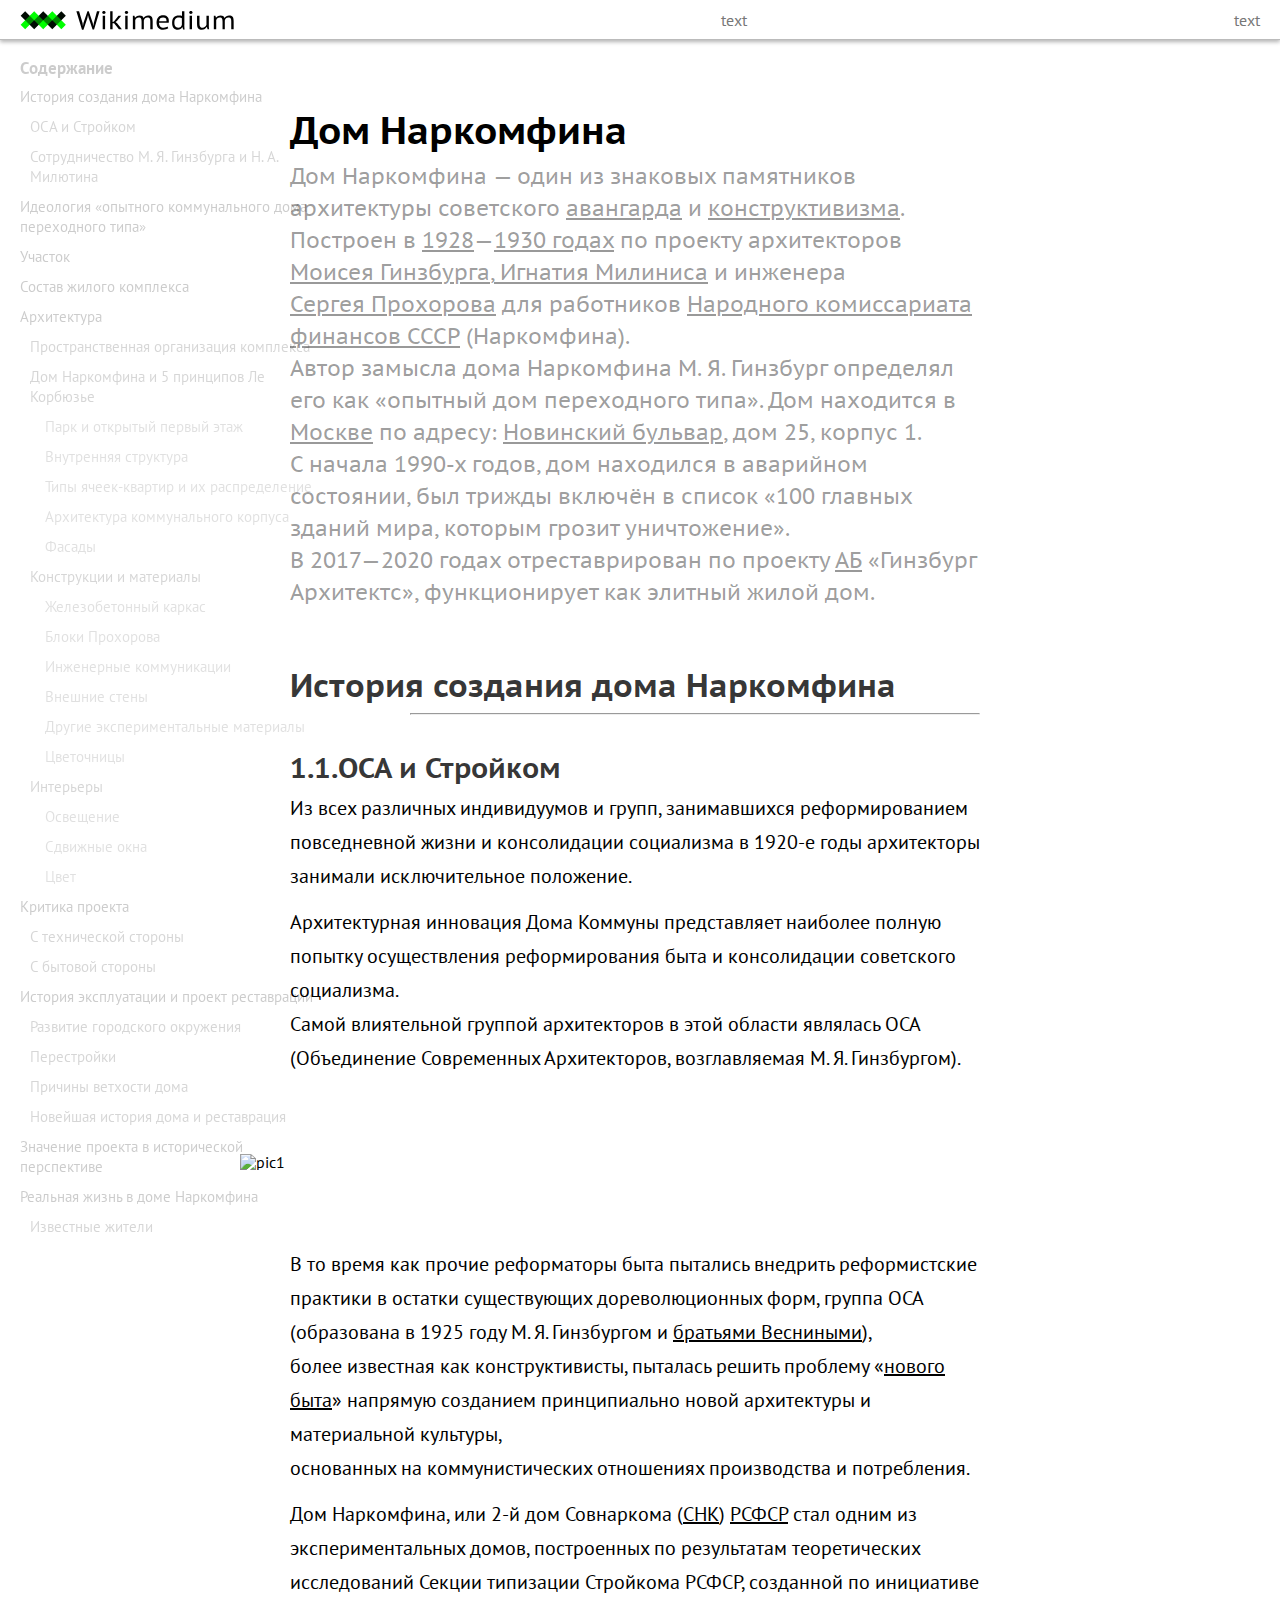
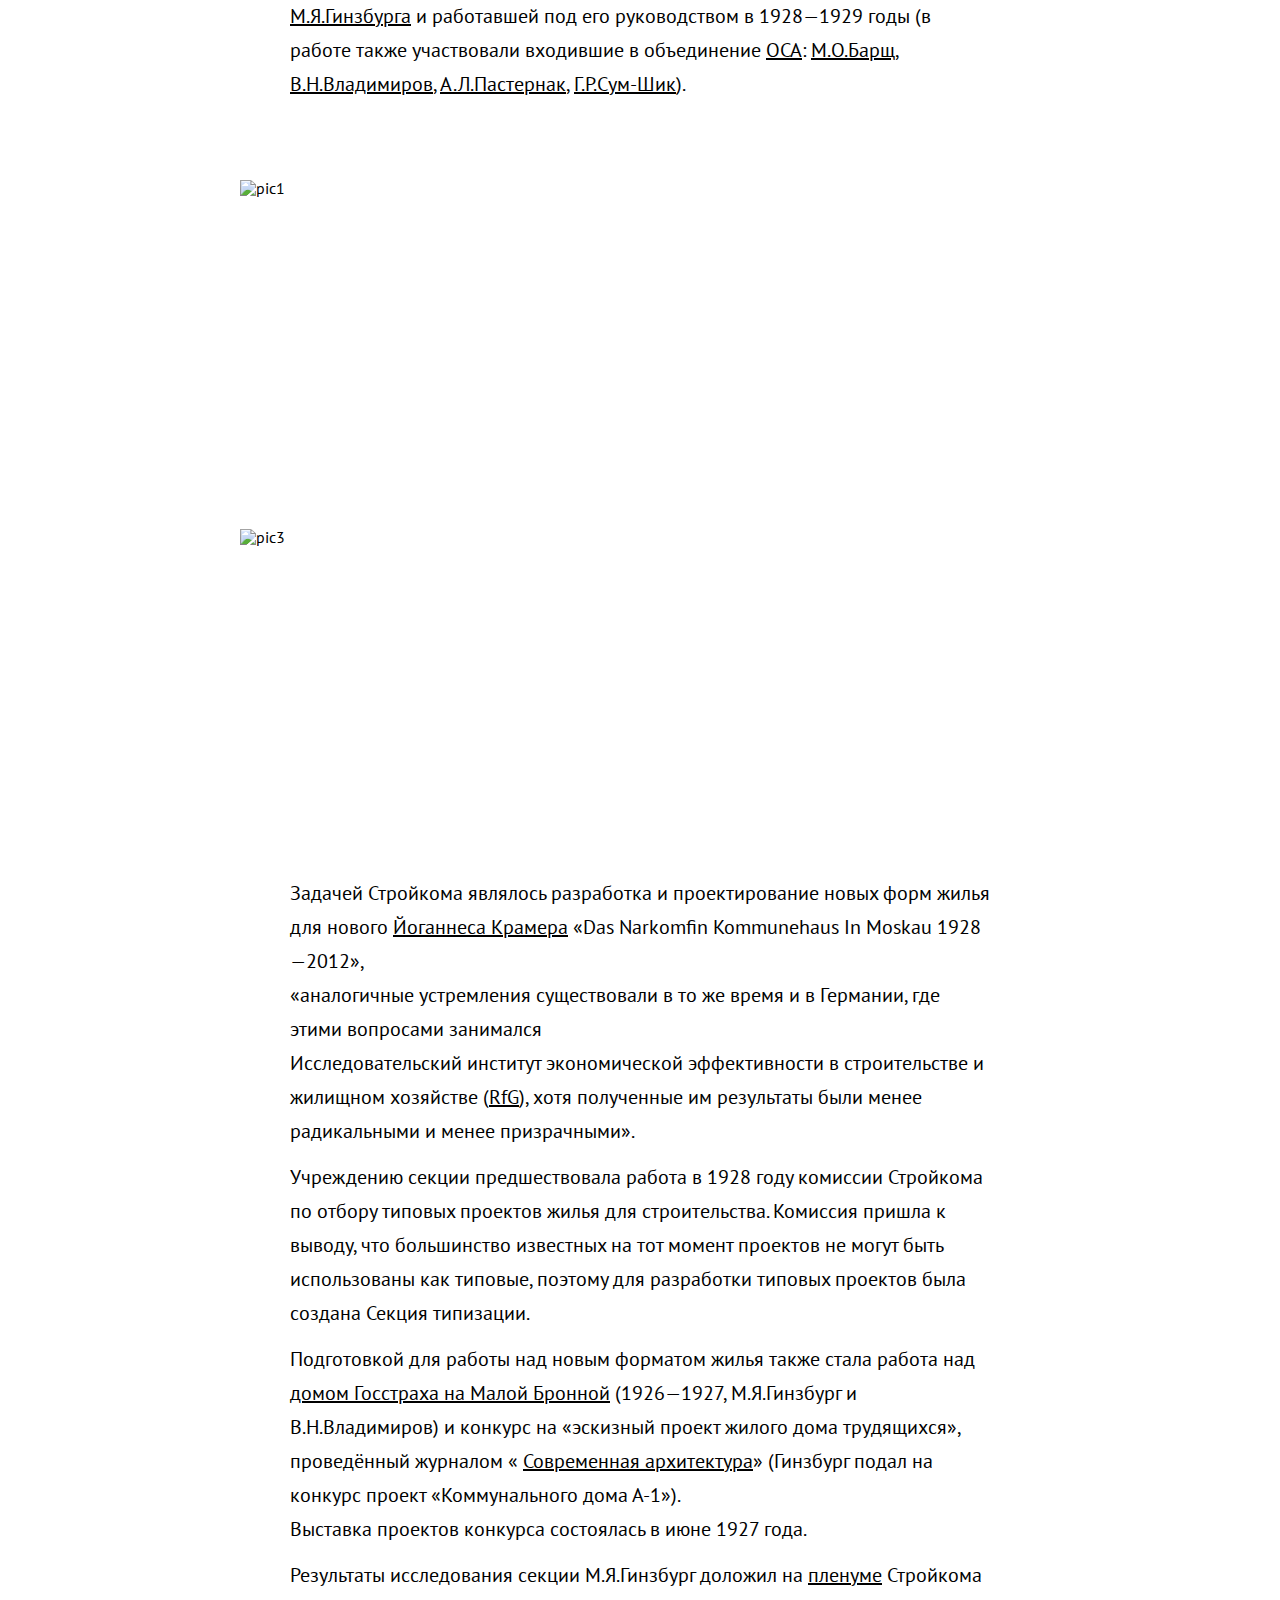
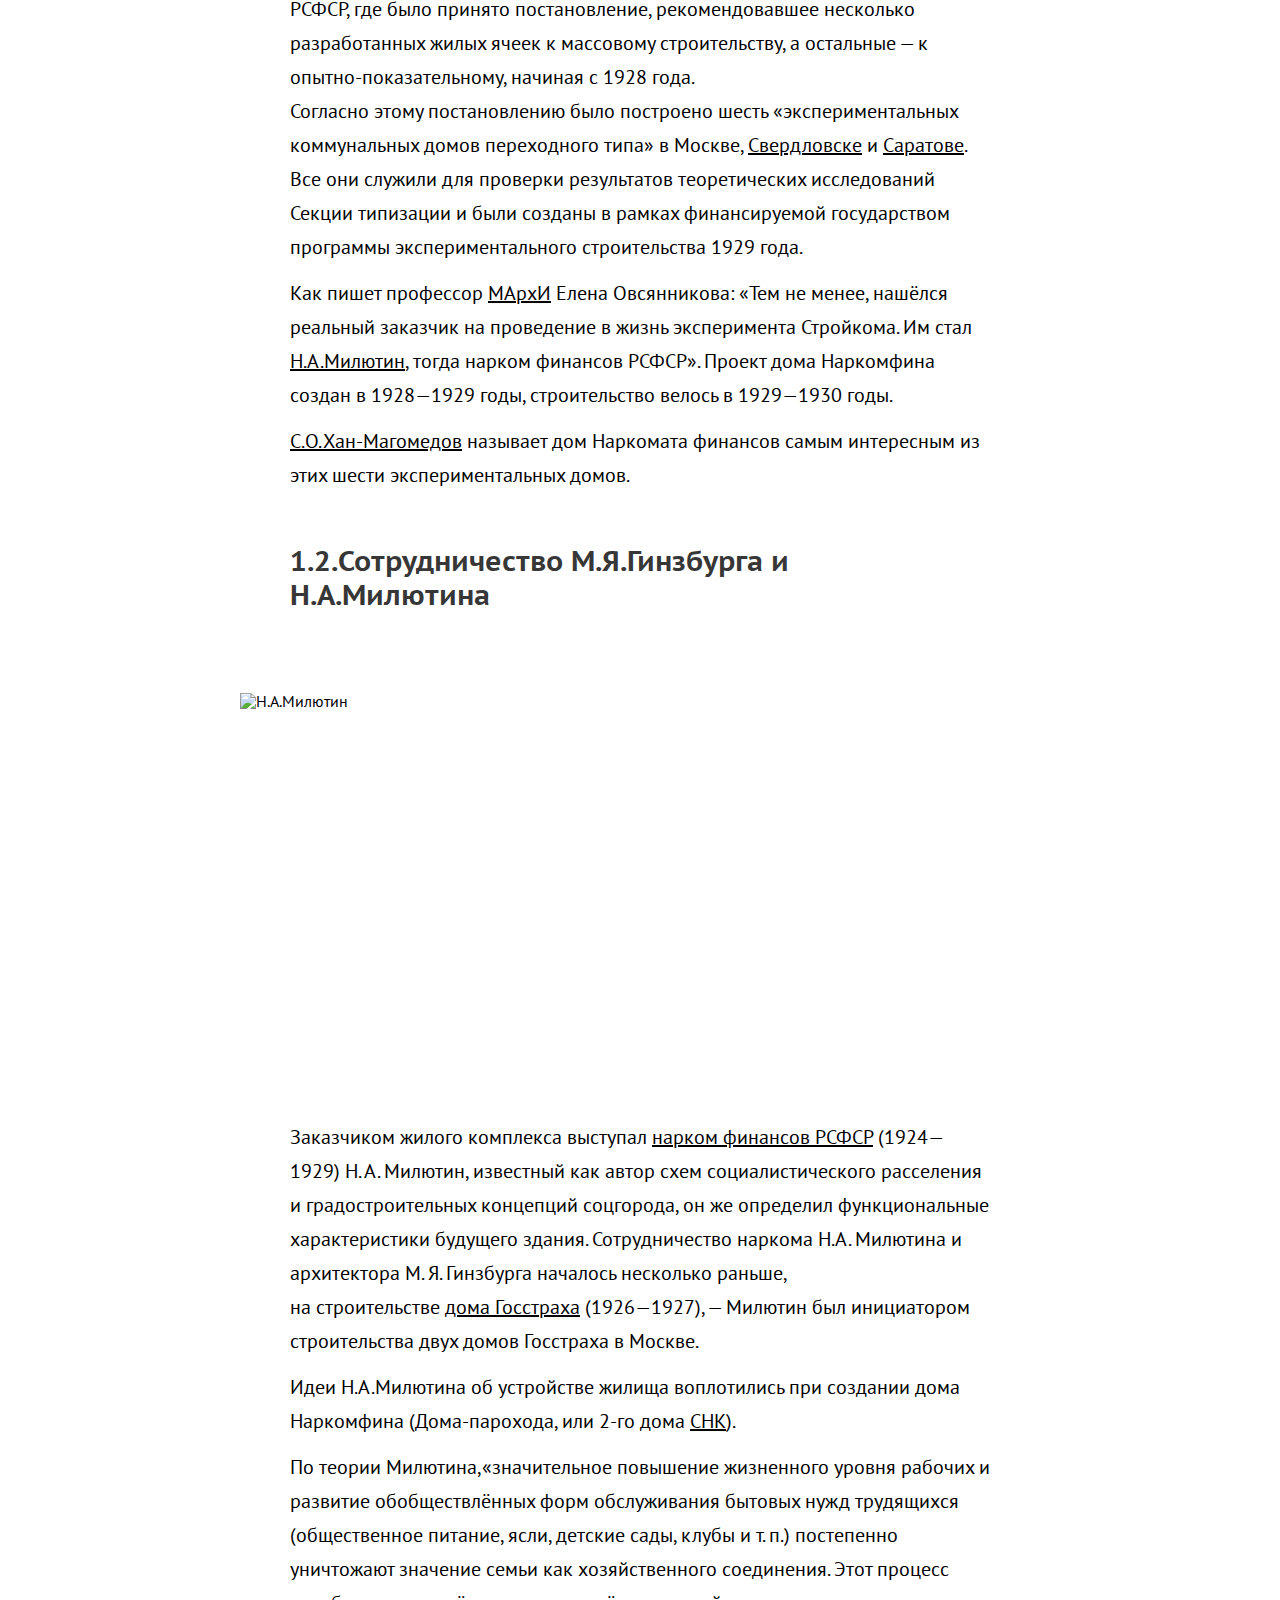
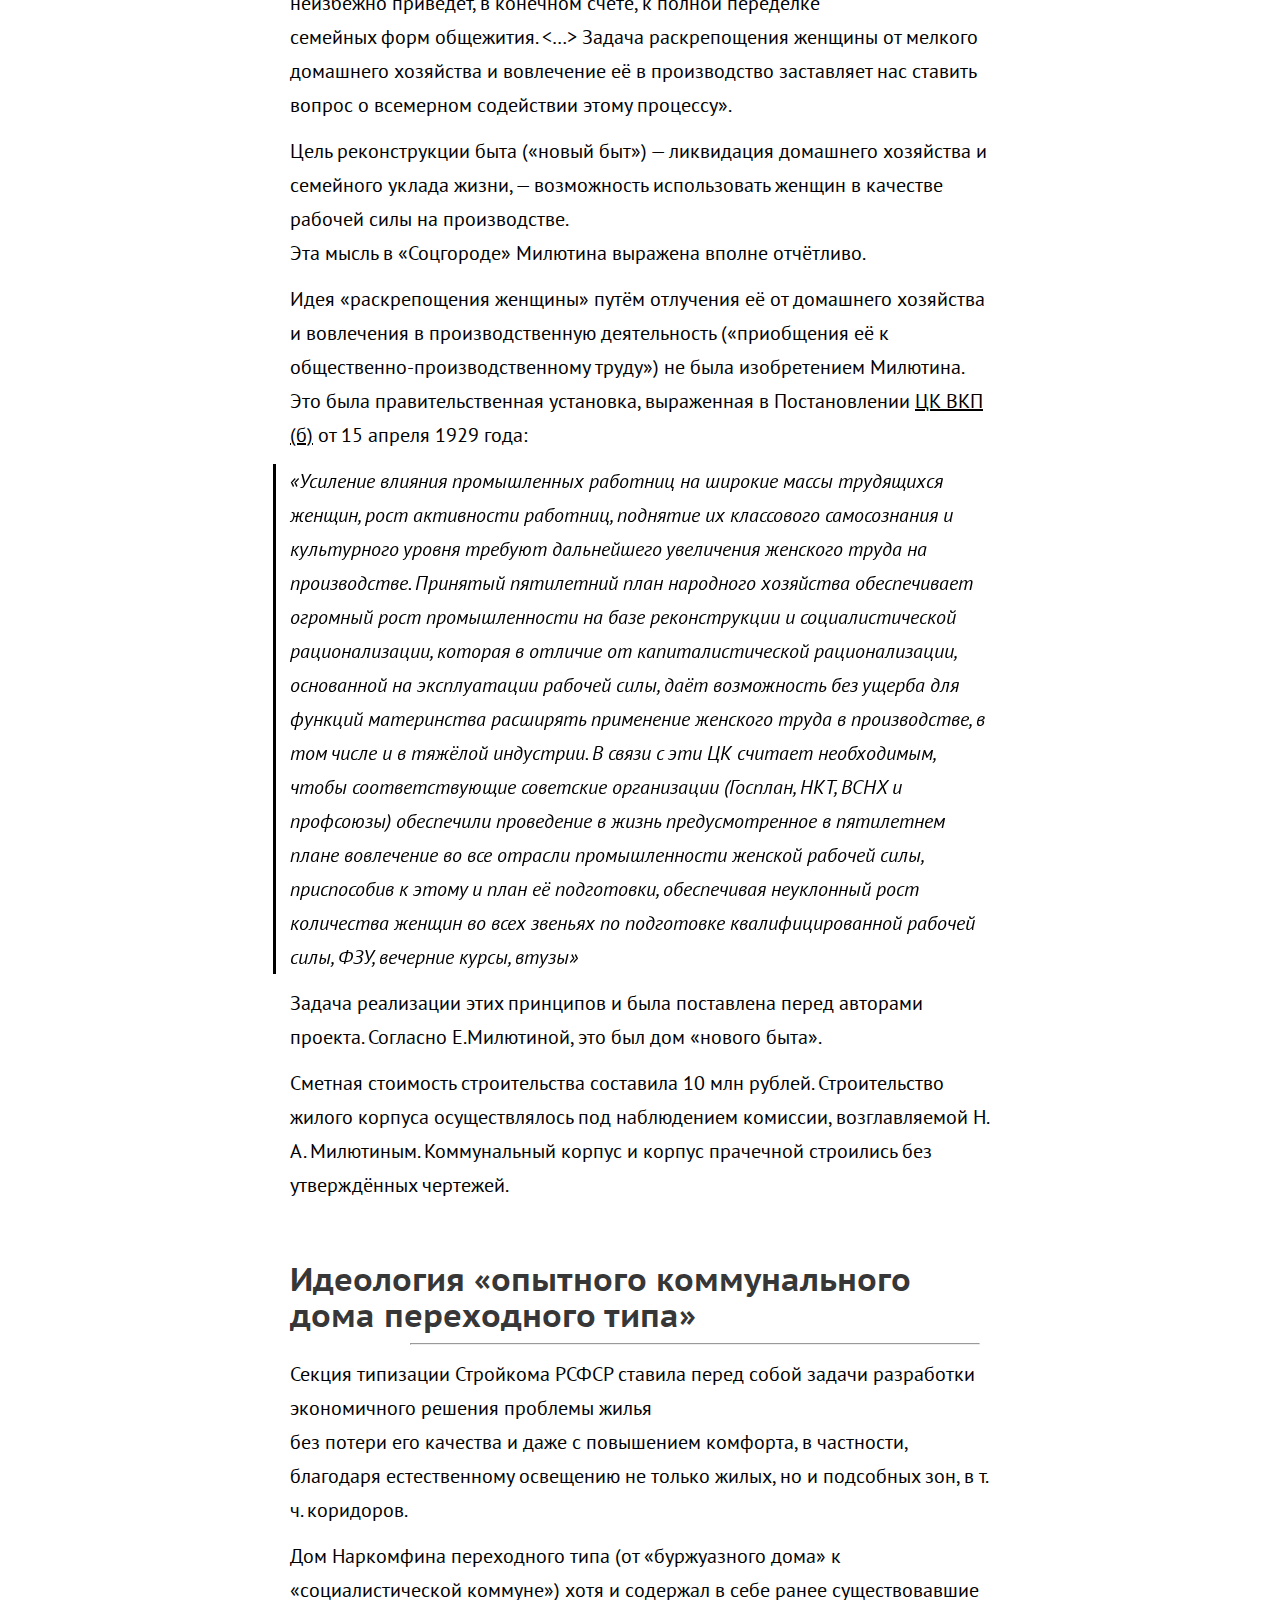
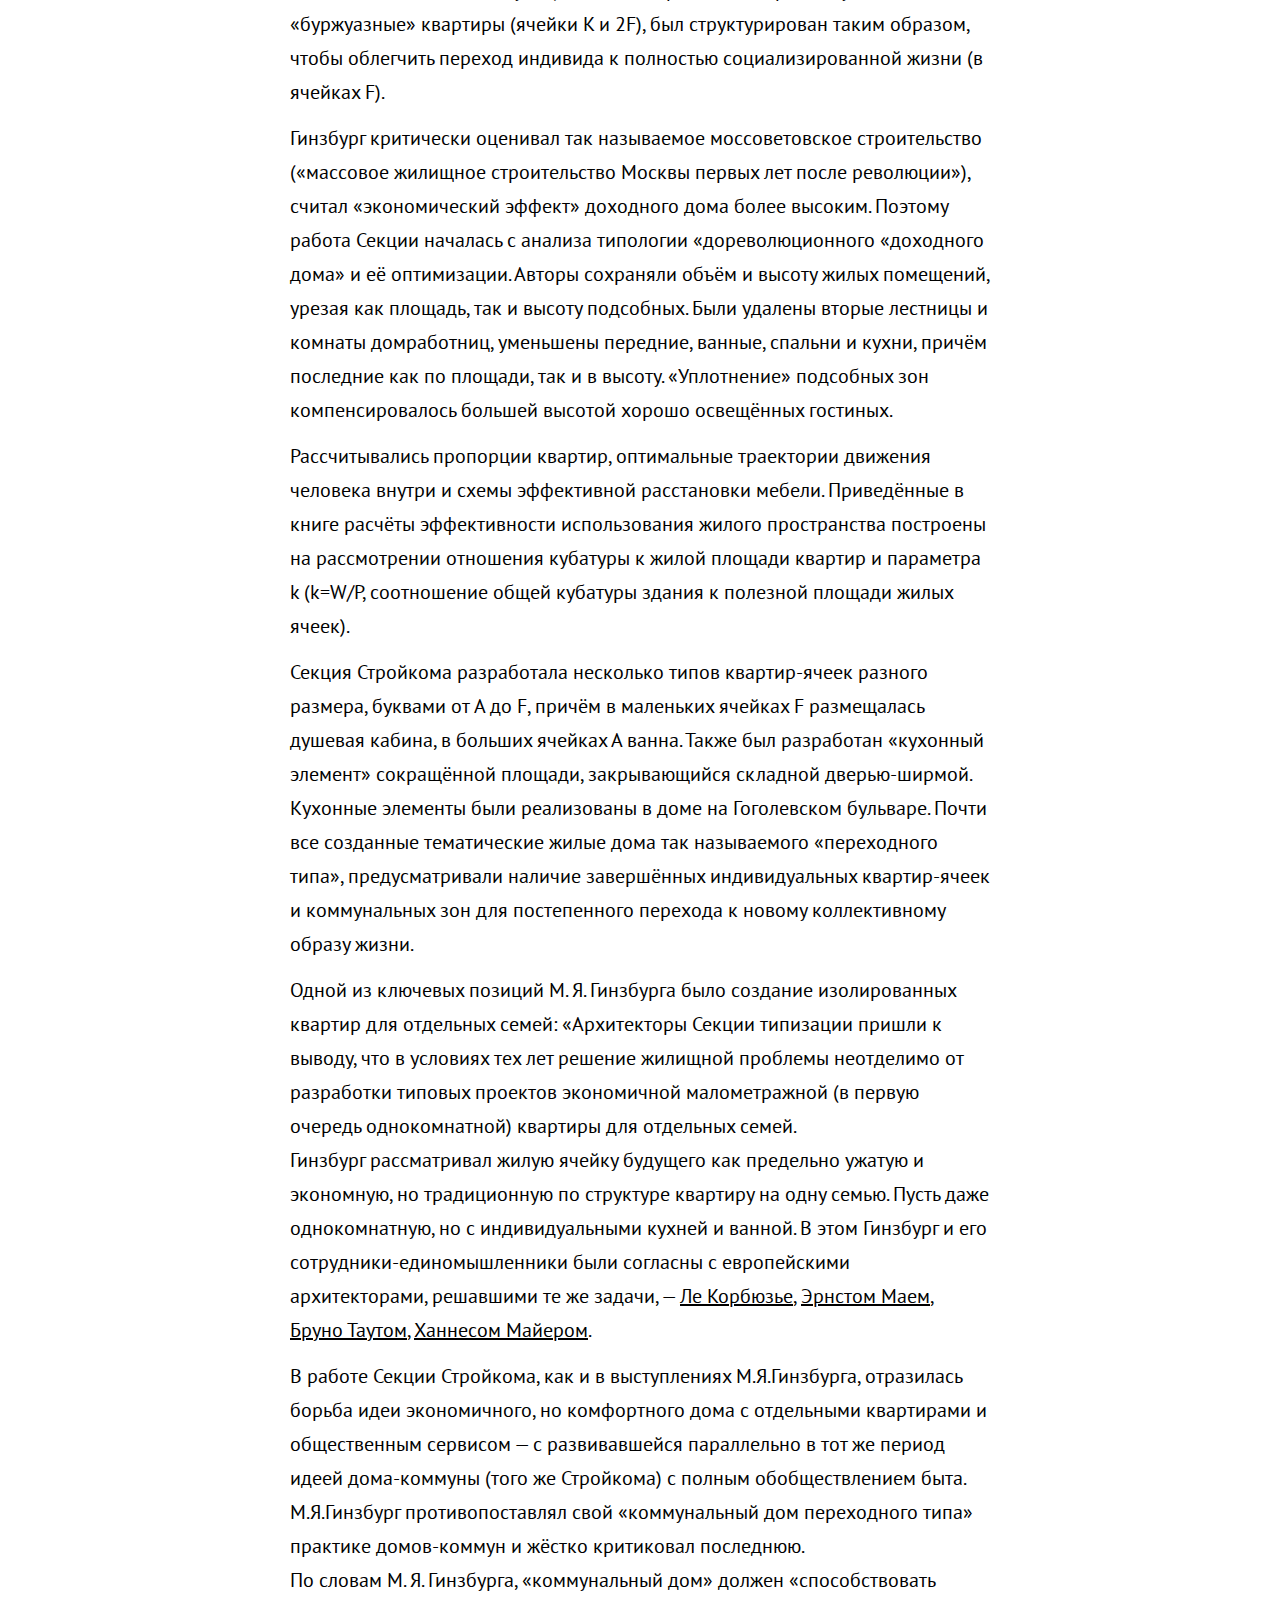
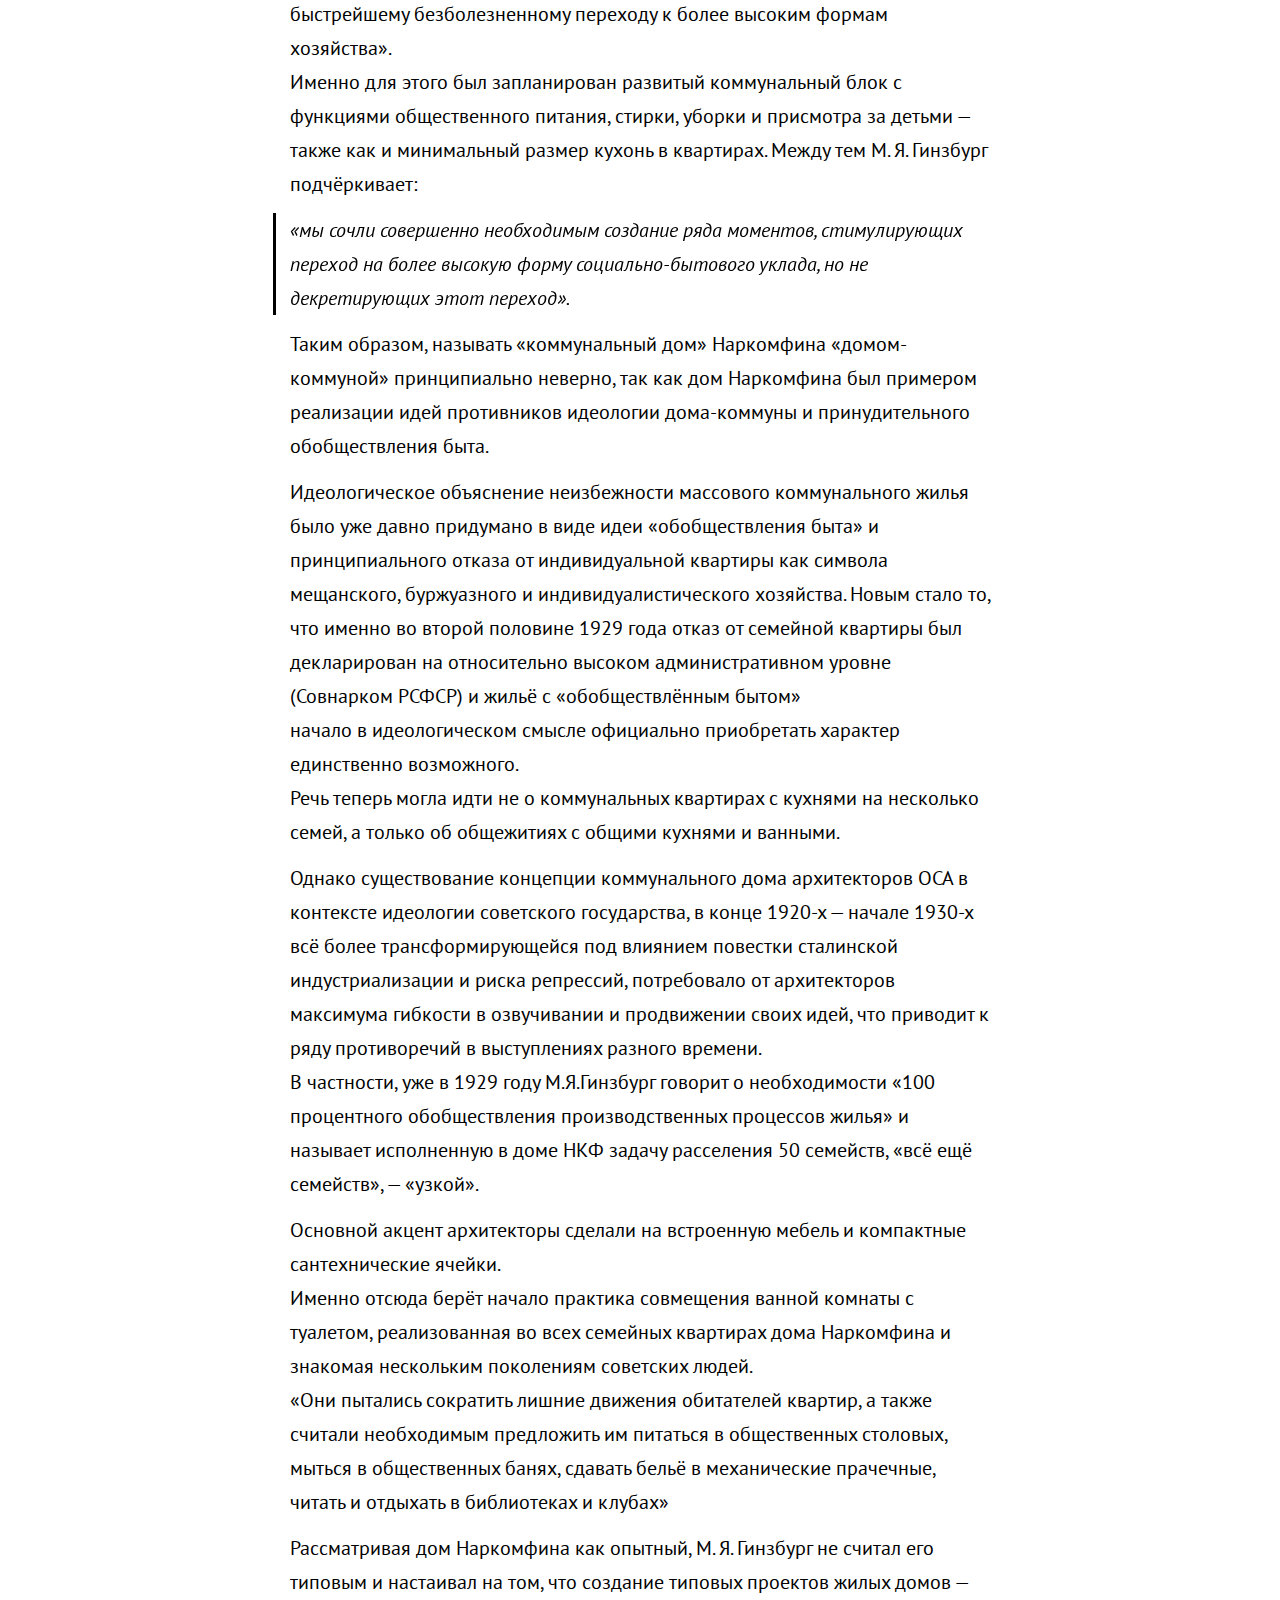
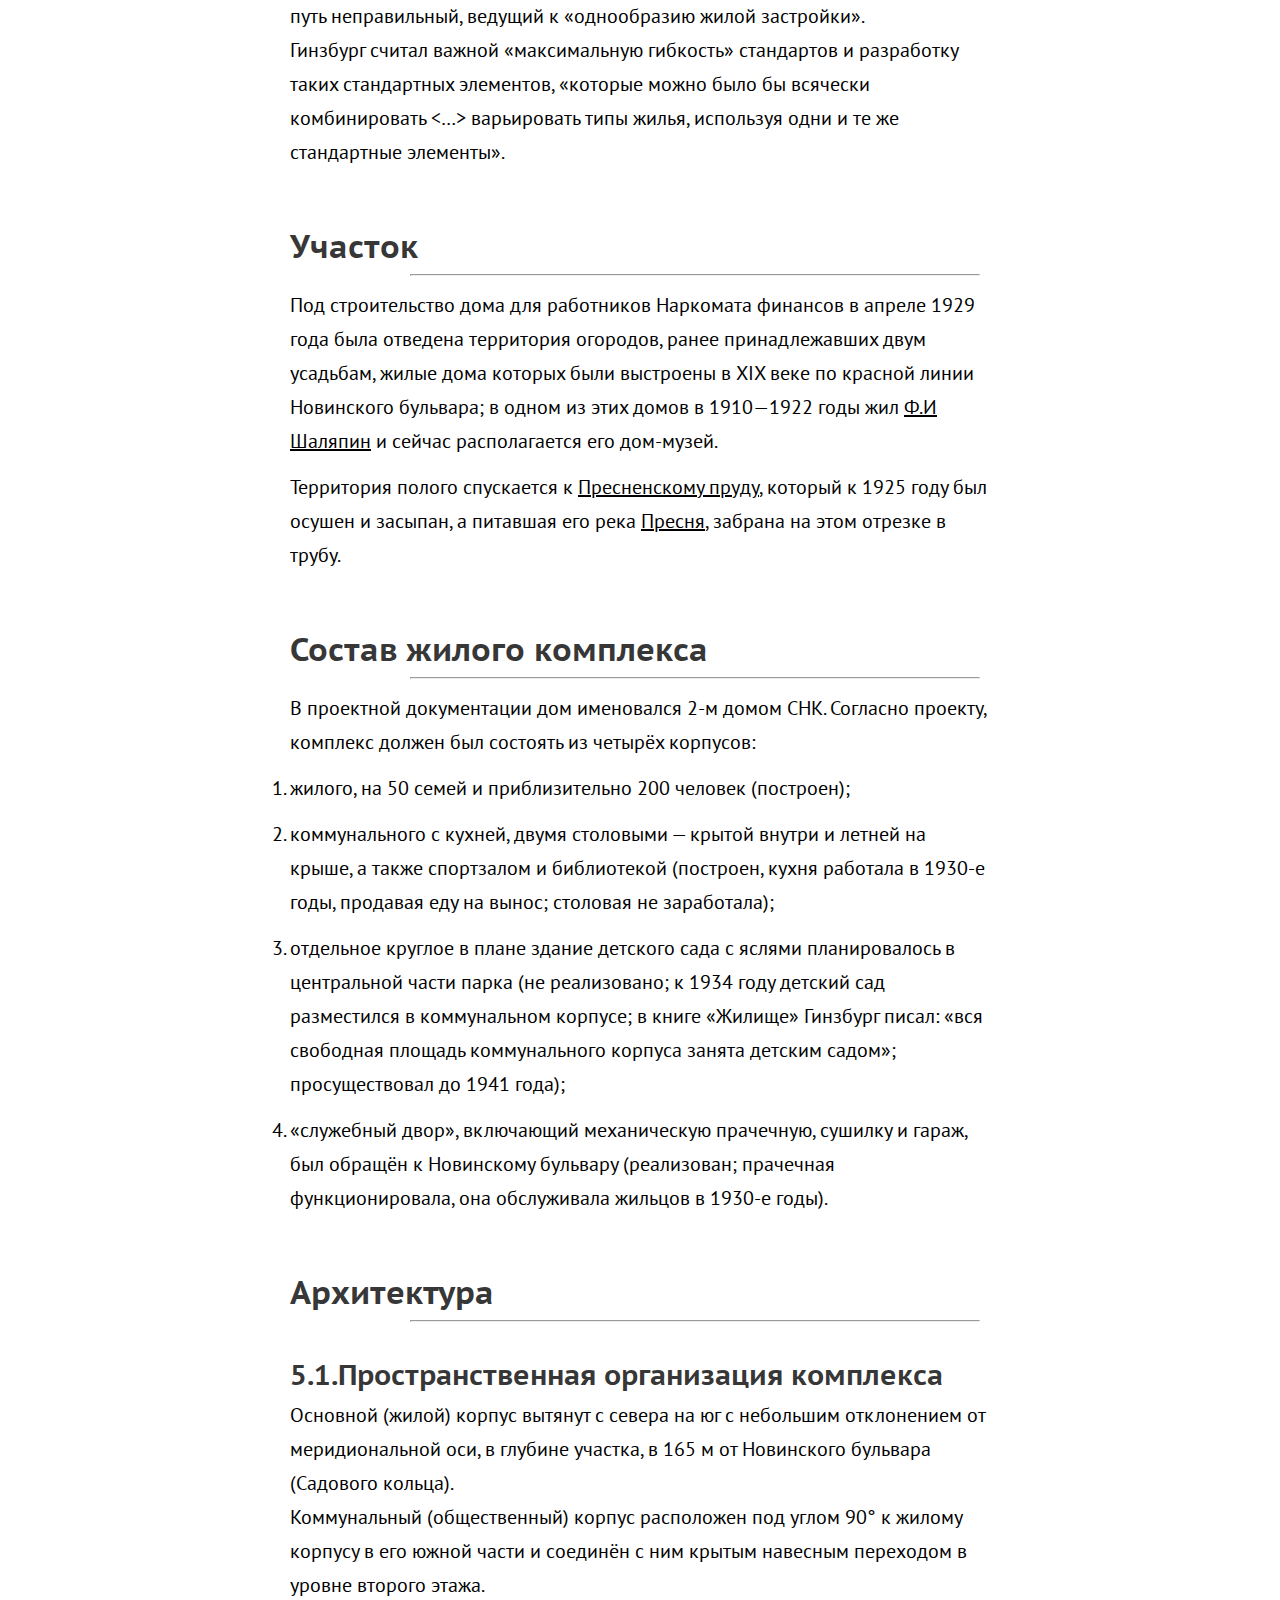
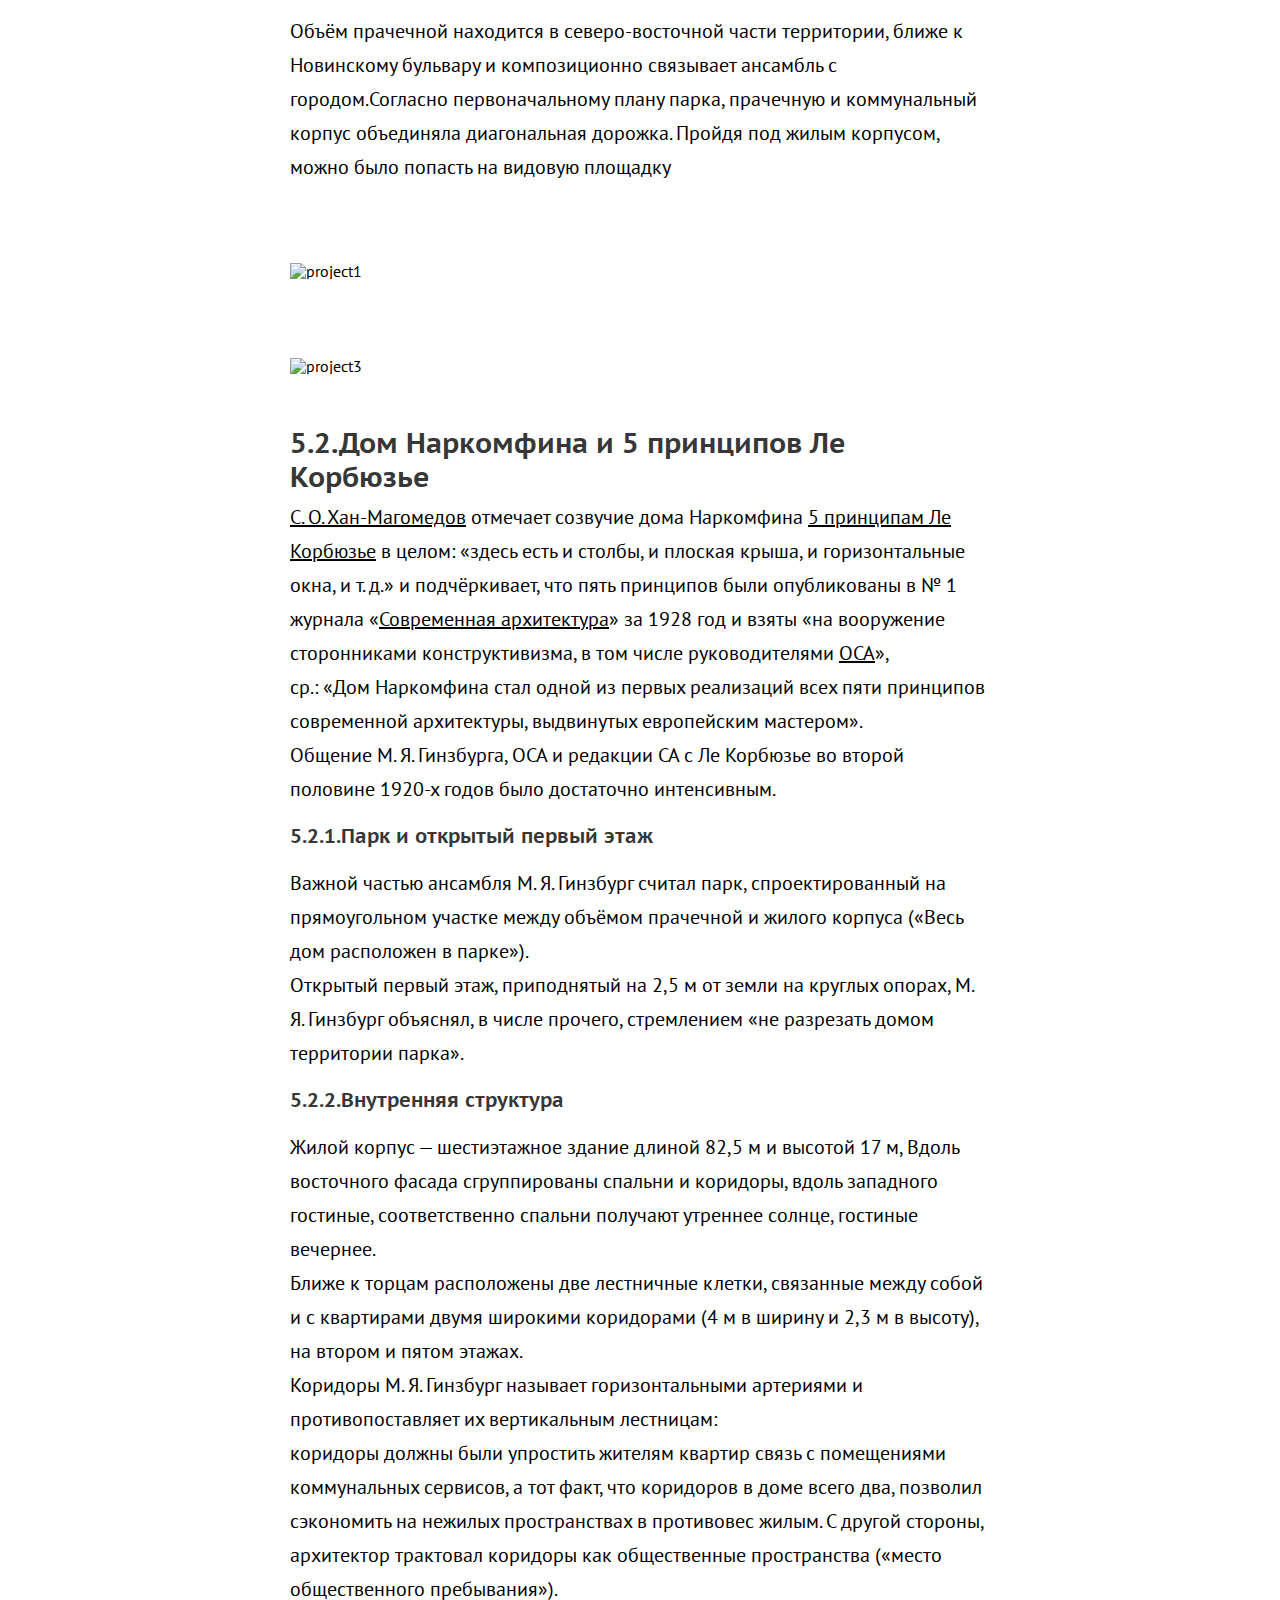
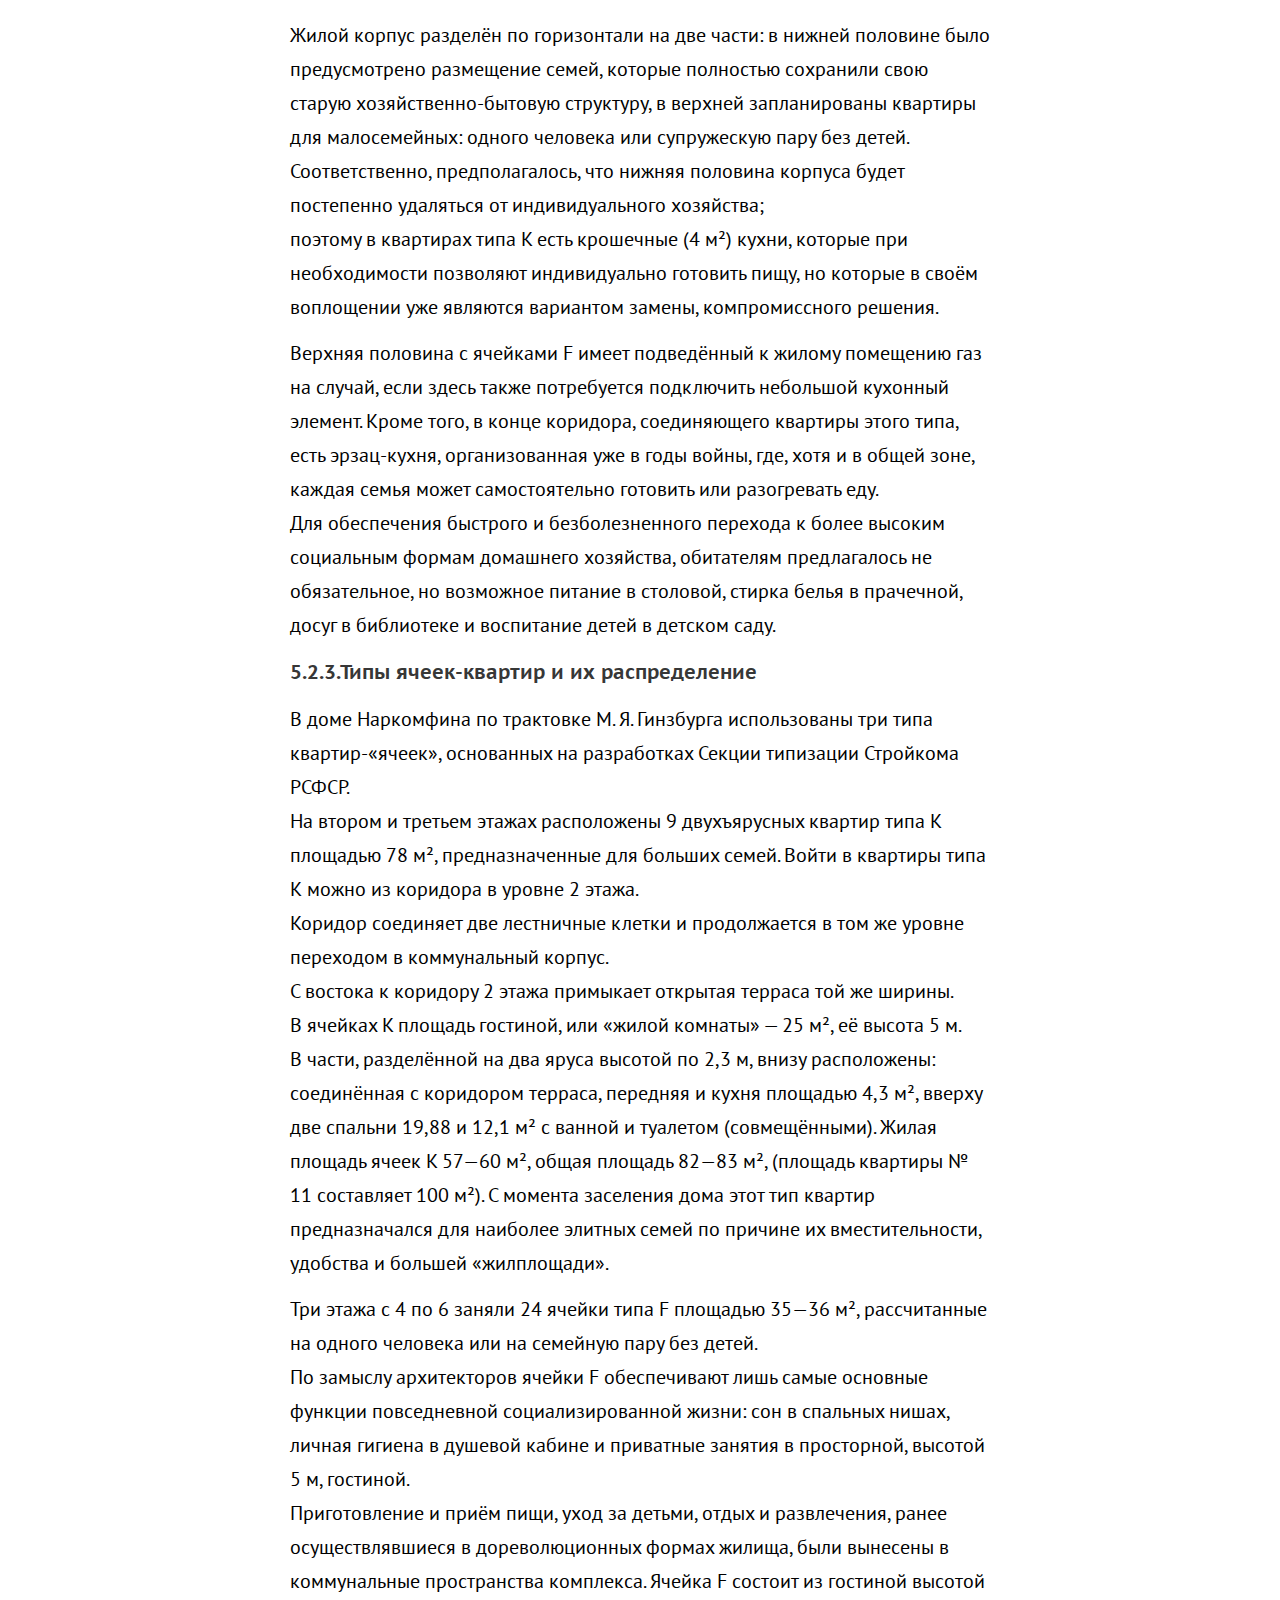
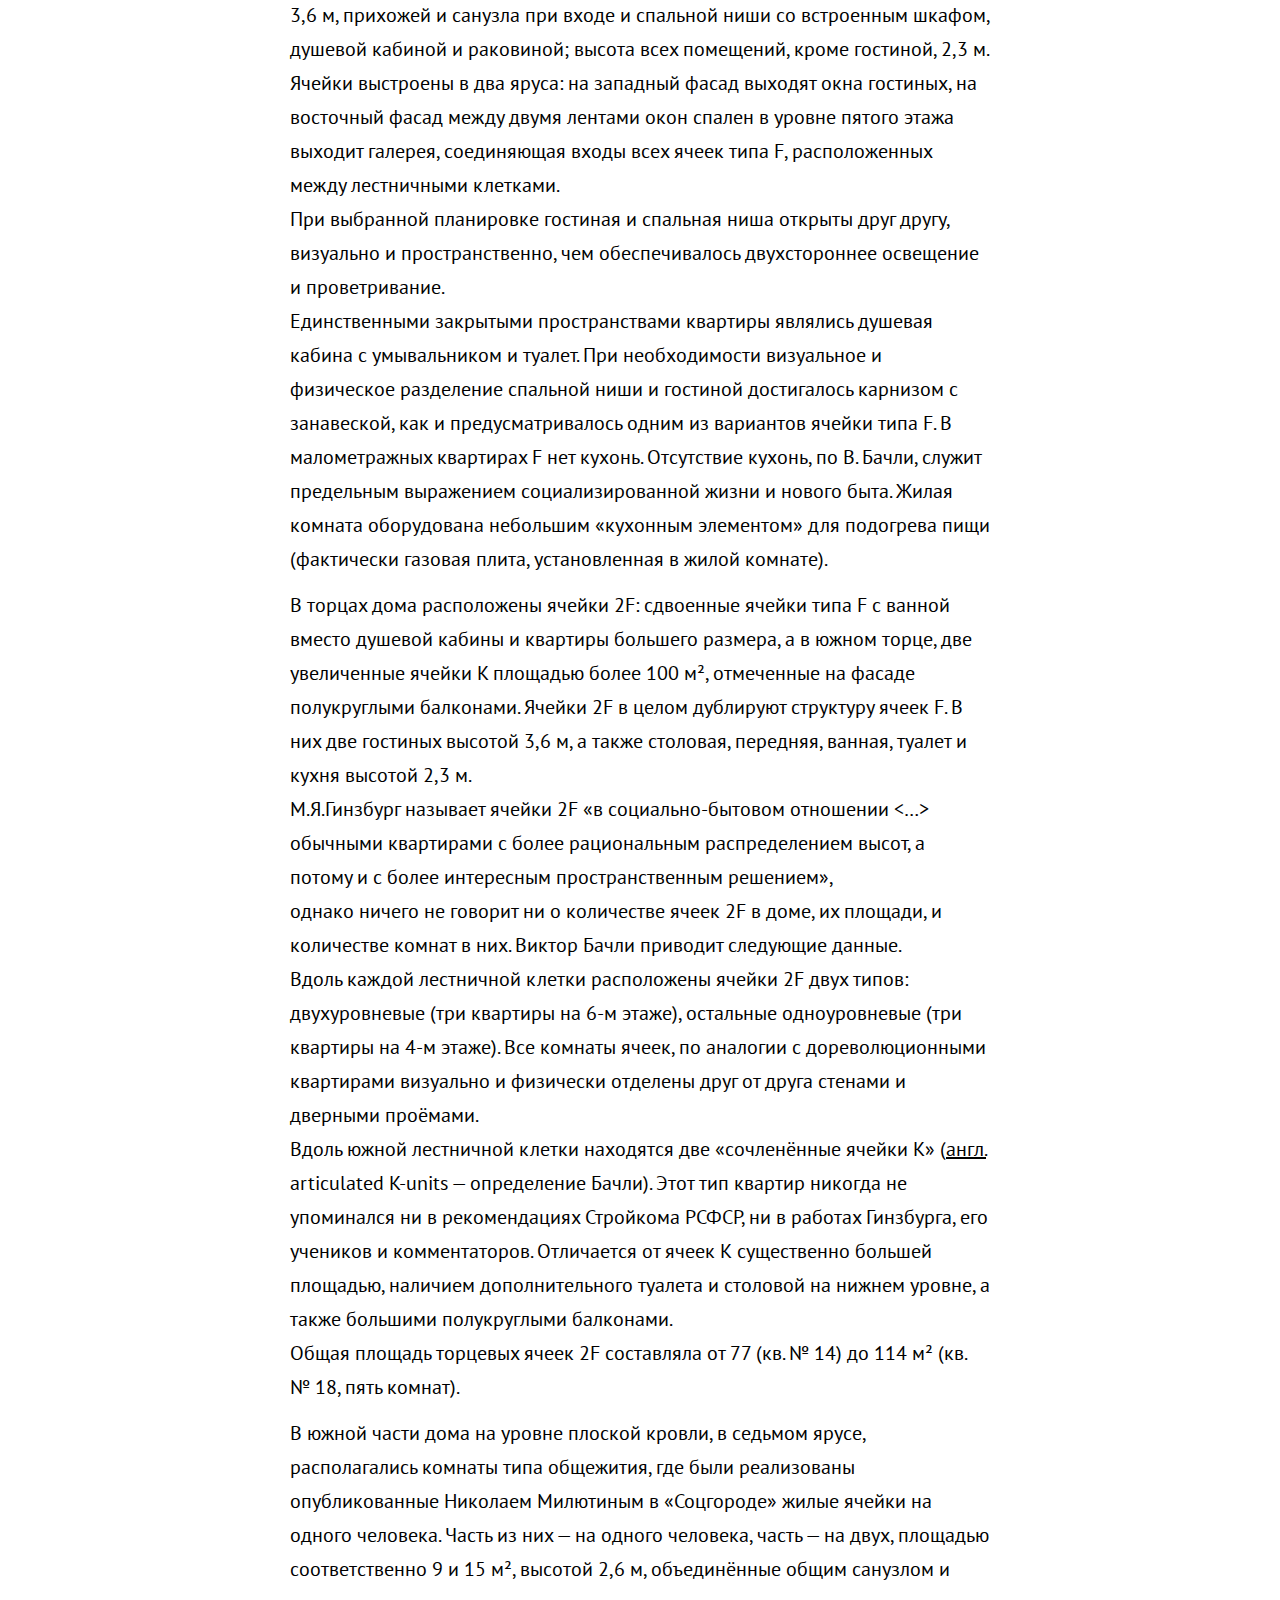
==== commit 9ce99780: "new css code" ====
--- a/index.html
+++ b/index.html
@@ -5,72 +5,85 @@
           <title>Дом Наркомфина — Википедия</title>
           <link rel="stylesheet" href="stylesheets/style.css">
           <link href="https://fonts.googleapis.com/css2?family=PT+Sans+Caption&display=swap" rel="stylesheet">
+          <script src="javascripts/jquery-3.6.1.js" charset="utf-8"></script>
+          <script type="text/javascript">
+                    $(function() {
+          $('.sidebar a').each(function() {
+            $(this).on('click', function(e) {
+              e.preventDefault();
+              var scrollTo = $(this).attr('href');
+              var whitespace = scrollTo == '#s1' ? 70 : 30;
+              $('html,body').animate({
+                scrollTop: $(scrollTo).offset().top - whitespace
+              }, 1000);
+            });
+          });
+          });
+          </script>
         </head>
         <body>
+          <!-- header -->
+          <div class="menubar">
+            <img src="images/logo.svg" alt="">
+            <a href="">text</a>
+            <a href="">text</a>
+          </div>
           <!-- menu -->
-          <nav>
+          <nav class="sidebar">
             <h2>Содержание</h2>
               <ul>
-                <li><a href="">История создания дома Наркомфина</a></li>
+                <li><a href="#1">История создания дома Наркомфина</a></li>
                 <ul>
-                  <li><a href="">ОСА и Стройком</a></li>
-                  <li><a href="">Сотрудничество М. Я. Гинзбурга и Н. А. Милютина</a></li>
+                  <li><a href="#1_1">ОСА и Стройком</a></li>
+                  <li><a href="#1_2">Сотрудничество М. Я. Гинзбурга и Н. А. Милютина</a></li>
                 </ul>
-                <li><a href="">Идеология «опытного коммунального дома переходного типа»</a></li>
-                <li><a href="">Участок</a></li>
-                <li><a href="">Состав жилого комплекса</a></li>
-                <li><a href="">Архитектура</a></li>
+                <li><a href="#2">Идеология «опытного коммунального дома переходного типа»</a></li>
+                <li><a href="#3">Участок</a></li>
+                <li><a href="#4">Состав жилого комплекса</a></li>
+                <li><a href="#5">Архитектура</a></li>
                 <ul>
-                  <li><a href="">Пространственная организация комплекса</a></li>
-                  <li><a href="">Дом Наркомфина и 5 принципов Ле Корбюзье</a></li>
+                  <li><a href="#5_1">Пространственная организация комплекса</a></li>
+                  <li><a href="#5_2">Дом Наркомфина и 5 принципов Ле Корбюзье</a></li>
                   <ul>
-                    <li><a href="">Парк и открытый первый этаж</a></li>
-                    <li><a href="">Внутренняя структура</a></li>
-                    <li><a href="">Типы ячеек-квартир и их распределение</a></li>
-                    <li><a href="">Архитектура коммунального корпуса</a></li>
-                    <li><a href="">Фасады</a></li>
+                    <li><a href="#5_2_1">Парк и открытый первый этаж</a></li>
+                    <li><a href="#5_2_2">Внутренняя структура</a></li>
+                    <li><a href="#5_2_3">Типы ячеек-квартир и их распределение</a></li>
+                    <li><a href="#5_2_4">Архитектура коммунального корпуса</a></li>
+                    <li><a href="#5_2_5">Фасады</a></li>
                   </ul>
-                  <li><a href="">Конструкции и материалы</a></li>
+                  <li><a href="#5_3">Конструкции и материалы</a></li>
                   <ul>
-                    <li><a href="">Железобетонный каркас</a></li>
-                    <li><a href="">Блоки Прохорова</a></li>
-                    <li><a href="">Инженерные коммуникации</a></li>
-                    <li><a href="">Внешние стены</a></li>
-                    <li><a href="">Другие экспериментальные материалы</a></li>
-                    <li><a href="">Цветочницы</a></li>
+                    <li><a href="#5_3_1">Железобетонный каркас</a></li>
+                    <li><a href="#5_3_2">Блоки Прохорова</a></li>
+                    <li><a href="#5_3_3">Инженерные коммуникации</a></li>
+                    <li><a href="#5_3_4">Внешние стены</a></li>
+                    <li><a href="#5_3_5">Другие экспериментальные материалы</a></li>
+                    <li><a href="#5_3_6">Цветочницы</a></li>
                   </ul>
-                  <li><a href="">Интерьеры</a></li>
+                  <li><a href="#5_4">Интерьеры</a></li>
                   <ul>
-                    <li><a href="">Освещение</a></li>
-                    <li><a href="">Сдвижные окна</a></li>
-                    <li><a href="">Text</a>Цвет</li>
+                    <li><a href="#5_4_1">Освещение</a></li>
+                    <li><a href="#5_4_2">Сдвижные окна</a></li>
+                    <li><a href="#5_4_3">Цвет</a></li>
                   </ul>
                 </ul>
-                <li><a href="">Критика проекта</a></li>
+                <li><a href="#6">Критика проекта</a></li>
                 <ul>
-                  <li><a href="">С технической стороны</a></li>
-                  <li><a href="">С бытовой стороны</a></li>
+                  <li><a href="#6_1">С технической стороны</a></li>
+                  <li><a href="#6_2">С бытовой стороны</a></li>
                 </ul>
-                <li><a href="">История эксплуатации и проект реставрации</a></li>
+                <li><a href="#7">История эксплуатации и проект реставрации</a></li>
                 <ul>
-                  <li><a href="">Развитие городского окружения</a></li>
-                  <li><a href="">Перестройки</a></li>
-                  <li><a href="">Причины ветхости дома</a></li>
-                  <li><a href="">Новейшая история дома и реставрация</a></li>
+                  <li><a href="#7_1">Развитие городского окружения</a></li>
+                  <li><a href="#7_2">Перестройки</a></li>
+                  <li><a href="#7_3">Причины ветхости дома</a></li>
+                  <li><a href="#7_4">Новейшая история дома и реставрация</a></li>
                 </ul>
-                <li><a href="">Значение проекта в исторической перспективе</a></li>
-                <li><a href="">Реальная жизнь в доме Наркомфина</a></li>
+                <li><a href="#8">Значение проекта в исторической перспективе</a></li>
+                <li><a href="#9">Реальная жизнь в доме Наркомфина</a></li>
                 <ul>
-                  <li><a href="">Известные жители</a></li>
+                  <li><a href="#9_1">Известные жители</a></li>
                 </ul>
-                <li><a href="">См.также</a></li>
-                <li><a href="">Примечания</a></li>
-                <ul>
-                  <li><a href="">Сноски</a></li>
-                  <li><a href="">Источники</a></li>
-                </ul>
-                <li><a href="">Литература</a></li>
-                <li><a href="">Ссылки</a></li>
               </ul>
           </nav>
           <!-- main content -->
@@ -80,11 +93,12 @@
             <strong>Дом Наркомфина</strong> — один из знаковых памятников архитектуры советского <a href="https://ru.wikipedia.org/wiki/%D0%90%D0%B2%D0%B0%D0%BD%D0%B3%D0%B0%D1%80%D0%B4_(%D0%B8%D1%81%D0%BA%D1%83%D1%81%D1%81%D1%82%D0%B2%D0%BE)"target="_blank"> авангарда</a> и <a href="https://ru.wikipedia.org/wiki/%D0%9A%D0%BE%D0%BD%D1%81%D1%82%D1%80%D1%83%D0%BA%D1%82%D0%B8%D0%B2%D0%B8%D0%B7%D0%BC_(%D0%B8%D1%81%D0%BA%D1%83%D1%81%D1%81%D1%82%D0%B2%D0%BE)" target="_blank">конструктивизма</a>. Построен в <a href="https://ru.wikipedia.org/wiki/1928_%D0%B3%D0%BE%D0%B4" target="_blank">1928</a>—<a href="https://ru.wikipedia.org/wiki/1930_%D0%B3%D0%BE%D0%B4">1930 годах</a> по проекту архитекторов <a href="https://ru.wikipedia.org/wiki/%D0%93%D0%B8%D0%BD%D0%B7%D0%B1%D1%83%D1%80%D0%B3,_%D0%9C%D0%BE%D0%B8%D1%81%D0%B5%D0%B9_%D0%AF%D0%BA%D0%BE%D0%B2%D0%BB%D0%B5%D0%B2%D0%B8%D1%87" target="_blank">Моисея Гинзбурга</a>,<a href="https://ru.wikipedia.org/wiki/%D0%9C%D0%B8%D0%BB%D0%B8%D0%BD%D0%B8%D1%81,_%D0%98%D0%B3%D0%BD%D0%B0%D1%82%D0%B8%D0%B9_%D0%A4%D1%80%D0%B0%D0%BD%D1%86%D0%B5%D0%B2%D0%B8%D1%87" target="_blank"> Игнатия Милиниса</a> и инженера <br> <a href="https://ru.wikipedia.org/wiki/%D0%9F%D1%80%D0%BE%D1%85%D0%BE%D1%80%D0%BE%D0%B2,_%D0%A1%D0%B5%D1%80%D0%B3%D0%B5%D0%B9_%D0%9B%D1%8C%D0%B2%D0%BE%D0%B2%D0%B8%D1%87" target="_blank"> Сергея Прохорова</a> для работников <a href="https://ru.wikipedia.org/wiki/%D0%9D%D0%B0%D1%80%D0%BE%D0%B4%D0%BD%D1%8B%D0%B9_%D0%BA%D0%BE%D0%BC%D0%B8%D1%81%D1%81%D0%B0%D1%80%D0%B8%D0%B0%D1%82_%D1%84%D0%B8%D0%BD%D0%B0%D0%BD%D1%81%D0%BE%D0%B2_%D0%A1%D0%A1%D0%A1%D0%A0" target="_blank">Народного комиссариата финансов СССР</a> (Наркомфина). <br> Автор замысла дома Наркомфина М. Я. Гинзбург определял его как «опытный дом переходного типа». Дом находится в <a href="https://ru.wikipedia.org/wiki/%D0%9C%D0%BE%D1%81%D0%BA%D0%B2%D0%B0" target="_blank">Москве</a> по адресу: <a href="https://ru.wikipedia.org/wiki/%D0%9D%D0%BE%D0%B2%D0%B8%D0%BD%D1%81%D0%BA%D0%B8%D0%B9_%D0%B1%D1%83%D0%BB%D1%8C%D0%B2%D0%B0%D1%80" target="_blank">Новинский бульвар</a>, дом 25, корпус 1. <br> С начала 1990-х годов, дом находился в аварийном состоянии, был трижды включён в список «100 главных зданий мира, которым грозит уничтожение». <br> В 2017—2020 годах отреставрирован по проекту <a href="https://ru.wikipedia.org/wiki/%D0%90%D1%80%D1%85%D0%B8%D1%82%D0%B5%D0%BA%D1%82%D1%83%D1%80%D0%BD%D0%BE%D0%B5_%D0%B1%D1%8E%D1%80%D0%BE" target="_blank">АБ</a> «Гинзбург Архитектс», функционирует как элитный жилой дом.
            </p>
            <br>
-           <h2>История создания дома Наркомфина</h2>
+           <h2 id="1">История создания дома Наркомфина</h2>
            <hr>
+           <h3 id="1_1"> <strong>1.1.ОСА и Стройком</strong> </h3>
             <p>Из всех различных индивидуумов и групп, занимавшихся реформированием повседневной жизни и консолидации социализма в 1920-е годы архитекторы занимали исключительное положение. </p>
             <p> Архитектурная инновация Дома Коммуны представляет наиболее полную попытку осуществления реформирования быта и консолидации советского социализма. <br> Самой влиятельной группой архитекторов в этой области являлась <strong>OCA</strong> (Объединение Современных Архитекторов, возглавляемая М. Я. Гинзбургом).</p>
-            <img src="https://upload.wikimedia.org/wikipedia/commons/thumb/7/77/Narkmomfinfoto2.jpg/420px-Narkmomfinfoto2.jpg" alt="pic1" width="270" height="270">
+            <img src="https://media.admagazine.ru/photos/614084b1cac874a8c306e531/16:9/w_2560%2Cc_limit/w1976-1.jpg" alt="pic1">
             <p>
               В то время как прочие реформаторы быта пытались внедрить реформистские практики в остатки существующих дореволюционных форм, группа ОСА (образована в 1925 году М. Я. Гинзбургом и <a href="https://ru.wikipedia.org/wiki/%D0%91%D1%80%D0%B0%D1%82%D1%8C%D1%8F_%D0%92%D0%B5%D1%81%D0%BD%D0%B8%D0%BD%D1%8B" target="_blank"> братьями Весниными</a>), <br> более известная как конструктивисты, пыталась решить проблему «<a href="https://ru.wikipedia.org/wiki/%D0%9D%D0%BE%D0%B2%D1%8B%D0%B9_%D0%91%D1%8B%D1%82" target="_blank">нового быта</a>» напрямую созданием принципиально новой архитектуры и материальной культуры, <br> основанных на коммунистических отношениях производства и потребления.
             </p>
@@ -109,7 +123,7 @@
             </p>
             <p> <a href="https://ru.wikipedia.org/wiki/%D0%A5%D0%B0%D0%BD-%D0%9C%D0%B0%D0%B3%D0%BE%D0%BC%D0%B5%D0%B4%D0%BE%D0%B2,_%D0%A1%D0%B5%D0%BB%D0%B8%D0%BC_%D0%9E%D0%BC%D0%B0%D1%80%D0%BE%D0%B2%D0%B8%D1%87" target="_blank">С.О.Хан-Магомедов</a> называет дом Наркомата финансов самым интересным из этих шести экспериментальных домов.</p>
             <br>
-            <h3> <strong>1.2.Сотрудничество М.Я.Гинзбурга и Н.А.Милютина</strong> </h3>
+            <h3 id="1_2"> <strong>1.2.Сотрудничество М.Я.Гинзбурга и Н.А.Милютина</strong> </h3>
             <img src="https://casa-abierta.com/images/post/1515431064.jpg" alt="Н.А.Милютин" height="350" width="680">
             <p>
               Заказчиком жилого комплекса выступал <a href="https://ru.wikipedia.org/wiki/%D0%9D%D0%B0%D1%80%D0%BE%D0%B4%D0%BD%D1%8B%D0%B9_%D0%BA%D0%BE%D0%BC%D0%B8%D1%81%D1%81%D0%B0%D1%80%D0%B8%D0%B0%D1%82_%D1%84%D0%B8%D0%BD%D0%B0%D0%BD%D1%81%D0%BE%D0%B2_%D0%A0%D0%A1%D0%A4%D0%A1%D0%A0" target="_blank">нарком финансов РСФСР</a> (1924—1929) Н. А. Милютин, известный как автор схем социалистического расселения и градостроительных концепций соцгорода, он же определил функциональные характеристики будущего здания. Сотрудничество наркома Н.А. Милютина и архитектора М. Я. Гинзбурга началось несколько раньше, <br> на строительстве <a href="https://ru.wikipedia.org/wiki/%D0%96%D0%B8%D0%BB%D0%BE%D0%B9_%D0%B4%D0%BE%D0%BC_%D0%93%D0%BE%D1%81%D1%81%D1%82%D1%80%D0%B0%D1%85%D0%B0_%D0%BD%D0%B0_%D0%9C%D0%B0%D0%BB%D0%BE%D0%B9_%D0%91%D1%80%D0%BE%D0%BD%D0%BD%D0%BE%D0%B9" target="_blank">дома Госстраха</a> (1926—1927), — Милютин был инициатором строительства двух домов Госстраха в Москве.
@@ -130,7 +144,7 @@
             <p>Задача реализации этих принципов и была поставлена перед авторами проекта. Согласно Е.Милютиной, это был дом «нового быта».</p>
             <p>Сметная стоимость строительства составила 10 млн рублей. Строительство жилого корпуса осуществлялось под наблюдением комиссии, возглавляемой Н. А. Милютиным. Коммунальный корпус и корпус прачечной строились без утверждённых чертежей.</p>
             <br>
-            <h2>Идеология «опытного коммунального дома переходного типа»</h2>
+            <h2 id="2">Идеология «опытного коммунального дома переходного типа»</h2>
             <hr>
             <p>
               Секция типизации Стройкома РСФСР ставила перед собой задачи разработки экономичного решения проблемы жилья <br> без потери его качества и даже с повышением комфорта, в частности, благодаря естественному освещению не только жилых, но и подсобных зон, в т. ч. коридоров.
@@ -172,7 +186,7 @@
               Рассматривая дом Наркомфина как опытный, М. Я. Гинзбург не считал его типовым и настаивал на том, что создание типовых проектов жилых домов — путь неправильный, ведущий к «однообразию жилой застройки».<br> Гинзбург считал важной «максимальную гибкость» стандартов и разработку таких стандартных элементов, «которые можно было бы всячески комбинировать <…> варьировать типы жилья, используя одни и те же стандартные элементы».
             </p>
             <br>
-            <h2>Участок</h2>
+            <h2 id="3">Участок</h2>
             <hr>
             <p>
               Под строительство дома для работников Наркомата финансов в апреле 1929 года была отведена территория огородов, ранее принадлежавших двум усадьбам, жилые дома которых были выстроены в XIX веке по красной линии Новинского бульвара; в одном из этих домов в 1910—1922 годы жил <a href="https://ru.wikipedia.org/wiki/%D0%A8%D0%B0%D0%BB%D1%8F%D0%BF%D0%B8%D0%BD,_%D0%A4%D1%91%D0%B4%D0%BE%D1%80_%D0%98%D0%B2%D0%B0%D0%BD%D0%BE%D0%B2%D0%B8%D1%87" target="_blank"> Ф.И Шаляпин</a> и сейчас располагается его дом-музей.
@@ -181,7 +195,7 @@
               Территория полого спускается к <a href="https://ru.wikipedia.org/wiki/%D0%9F%D1%80%D0%B5%D1%81%D0%BD%D0%B5%D0%BD%D1%81%D0%BA%D0%B8%D0%B5_%D0%BF%D1%80%D1%83%D0%B4%D1%8B" target="_blank">Пресненскому пруду</a>, который к 1925 году был осушен и засыпан, а питавшая его река <a href="https://ru.wikipedia.org/wiki/%D0%9F%D1%80%D0%B5%D1%81%D0%BD%D1%8F_(%D1%80%D0%B5%D0%BA%D0%B0)" target="_blank"> Пресня</a>, забрана на этом отрезке в трубу.
             </p>
             <br>
-            <h2>Состав жилого комплекса</h2>
+            <h2 id="4">Состав жилого комплекса</h2>
             <hr>
             <p>В проектной документации дом именовался 2-м домом СНК. Согласно проекту, комплекс должен был состоять из четырёх корпусов:</p>
               <ol id="lipro">
@@ -191,9 +205,9 @@
                   <li id="lipro">«служебный двор», включающий механическую прачечную, сушилку и гараж, был обращён к Новинскому бульвару (реализован; прачечная функционировала, она обслуживала жильцов в 1930-е годы).</li>
               </ol>
               <br>
-              <h2>Архитектура</h2>
+              <h2 id="5">Архитектура</h2>
               <hr>
-              <h3> <strong>5.1.Пространственная организация комплекса</strong> </h3>
+              <h3 id="5_1"> <strong>5.1.Пространственная организация комплекса</strong> </h3>
               <p>
                 Основной (жилой) корпус вытянут с севера на юг с небольшим отклонением от меридиональной оси, в глубине участка, в 165 м от Новинского бульвара (Садового кольца).<br> Коммунальный (общественный) корпус расположен под углом 90° к жилому корпусу в его южной части и соединён с ним крытым навесным переходом в уровне второго этажа.
               </p>
@@ -205,15 +219,15 @@
                 <img src="https://i.archi.ru/i/650/351749.jpg" alt="project3" width="500">
               </ol>
               <br>
-              <h3> <strong>5.2.Дом Наркомфина и 5 принципов Ле Корбюзье</strong> </h3>
+              <h3 id="5_2"> <strong>5.2.Дом Наркомфина и 5 принципов Ле Корбюзье</strong> </h3>
               <p>
                 <a href="https://ru.wikipedia.org/wiki/%D0%A5%D0%B0%D0%BD-%D0%9C%D0%B0%D0%B3%D0%BE%D0%BC%D0%B5%D0%B4%D0%BE%D0%B2,_%D0%A1%D0%B5%D0%BB%D0%B8%D0%BC_%D0%9E%D0%BC%D0%B0%D1%80%D0%BE%D0%B2%D0%B8%D1%87" target="_blank">С. О. Хан-Магомедов</a> отмечает созвучие дома Наркомфина <a href="https://ru.wikipedia.org/wiki/%D0%9F%D1%8F%D1%82%D1%8C_%D0%BE%D1%82%D0%BF%D1%80%D0%B0%D0%B2%D0%BD%D1%8B%D1%85_%D1%82%D0%BE%D1%87%D0%B5%D0%BA_%D1%81%D0%BE%D0%B2%D1%80%D0%B5%D0%BC%D0%B5%D0%BD%D0%BD%D0%BE%D0%B9_%D0%B0%D1%80%D1%85%D0%B8%D1%82%D0%B5%D0%BA%D1%82%D1%83%D1%80%D1%8B" target="_blank">5 принципам Ле Корбюзье</a> в целом: «здесь есть и столбы, и плоская крыша, и горизонтальные окна, и т. д.» и подчёркивает, что пять принципов были опубликованы в № 1 журнала «<a href="https://ru.wikipedia.org/wiki/%D0%A1%D0%BE%D0%B2%D1%80%D0%B5%D0%BC%D0%B5%D0%BD%D0%BD%D0%B0%D1%8F_%D0%B0%D1%80%D1%85%D0%B8%D1%82%D0%B5%D0%BA%D1%82%D1%83%D1%80%D0%B0_(%D0%B6%D1%83%D1%80%D0%BD%D0%B0%D0%BB)" target="_blank">Современная архитектура</a>» за 1928 год и взяты «на вооружение сторонниками конструктивизма, в том числе руководителями <a href="https://ru.wikipedia.org/wiki/%D0%9E%D0%B1%D1%8A%D0%B5%D0%B4%D0%B8%D0%BD%D0%B5%D0%BD%D0%B8%D0%B5_%D1%81%D0%BE%D0%B2%D1%80%D0%B5%D0%BC%D0%B5%D0%BD%D0%BD%D1%8B%D1%85_%D0%B0%D1%80%D1%85%D0%B8%D1%82%D0%B5%D0%BA%D1%82%D0%BE%D1%80%D0%BE%D0%B2" target="_blank">ОСА</a>»,<br> ср.: «Дом Наркомфина стал одной из первых реализаций всех пяти принципов современной архитектуры, выдвинутых европейским мастером». <br> Общение М. Я. Гинзбурга, ОСА и редакции СА с Ле Корбюзье во второй половине 1920-х годов было достаточно интенсивным.
               </p>
-              <h6> <strong>5.2.1.Парк и открытый первый этаж</strong> </h6>
+              <h6 id="5_2_1"> <strong>5.2.1.Парк и открытый первый этаж</strong> </h6>
               <p>
                 Важной частью ансамбля М. Я. Гинзбург считал парк, спроектированный на прямоугольном участке между объёмом прачечной и жилого корпуса («Весь дом расположен в парке»). <br> Открытый первый этаж, приподнятый на 2,5 м от земли на круглых опорах, М. Я. Гинзбург объяснял, в числе прочего, стремлением «не разрезать домом территории парка».
               </p>
-              <h6> <strong>5.2.2.Внутренняя структура</strong> </h6>
+              <h6 id="5_2_2"> <strong>5.2.2.Внутренняя структура</strong> </h6>
               <p>
                 Жилой корпус — шестиэтажное здание длиной 82,5 м и высотой 17 м, Вдоль восточного фасада сгруппированы спальни и коридоры, вдоль западного гостиные, соответственно спальни получают утреннее солнце, гостиные вечернее. <br> Ближе к торцам расположены две лестничные клетки, связанные между собой и с квартирами двумя широкими коридорами (4 м в ширину и 2,3 м в высоту), на втором и пятом этажах. <br> Коридоры М. Я. Гинзбург называет горизонтальными артериями и противопоставляет их вертикальным лестницам: <br> коридоры должны были упростить жителям квартир связь с помещениями коммунальных сервисов, а тот факт, что коридоров в доме всего два, позволил сэкономить на нежилых пространствах в противовес жилым. С другой стороны, архитектор трактовал коридоры как общественные пространства («место общественного пребывания»).
               </p>
@@ -223,7 +237,7 @@
               <p>
                 Верхняя половина с ячейками F имеет подведённый к жилому помещению газ на случай, если здесь также потребуется подключить небольшой кухонный элемент. Кроме того, в конце коридора, соединяющего квартиры этого типа, есть эрзац-кухня, организованная уже в годы войны, где, хотя и в общей зоне, каждая семья может самостоятельно готовить или разогревать еду. <br> Для обеспечения быстрого и безболезненного перехода к более высоким социальным формам домашнего хозяйства, обитателям предлагалось не обязательное, но возможное питание в столовой, стирка белья в прачечной, досуг в библиотеке и воспитание детей в детском саду.
               </p>
-              <h6> <strong>5.2.3.Типы ячеек-квартир и их распределение</strong> </h6>
+              <h6 id="5_2_3"> <strong>5.2.3.Типы ячеек-квартир и их распределение</strong> </h6>
               <p>
                  В доме Наркомфина по трактовке М. Я. Гинзбурга использованы три типа квартир-«ячеек», основанных на разработках Секции типизации Стройкома РСФСР. <br> На втором и третьем этажах расположены 9 двухъярусных квартир <strong>типа К</strong> площадью 78 м², предназначенные для больших семей. Войти в квартиры типа К можно из коридора в уровне 2 этажа. <br> Коридор соединяет две лестничные клетки и продолжается в том же уровне переходом в коммунальный корпус. <br> С востока к коридору 2 этажа примыкает открытая терраса той же ширины. <br> В <strong>ячейках K</strong> площадь гостиной, или «жилой комнаты» — 25 м², её высота 5 м. <br> В части, разделённой на два яруса высотой по 2,3 м, внизу расположены: соединённая с коридором терраса, передняя и кухня площадью 4,3 м², вверху две спальни 19,88 и 12,1 м² с ванной и туалетом (совмещёнными). Жилая площадь ячеек K 57—60 м², общая площадь 82—83 м², (площадь квартиры № 11 составляет 100 м²). С момента заселения дома этот тип квартир предназначался для наиболее элитных семей по причине их вместительности, удобства и большей «жилплощади».
                 </p>
@@ -249,11 +263,11 @@
                 <p>
                   В обстоятельной монографии <a href="https://ru.wikipedia.org/w/index.php?title=%D0%9A%D1%80%D0%B0%D0%BC%D0%B5%D1%80,_%D0%99%D0%BE%D0%B3%D0%B0%D0%BD%D0%BD%D0%B5%D1%81&action=edit&redlink=1" target="_blank">Йоганнеса Крамера</a> (профессор ТУ Берлин; 2013), содержащей наиболее полные результаты исследований внутренней структуры и компоновочных решений дома Наркомфина отмечено: «<em>Неоднократно упомянутая противоречивость проекта заключается в том, что Гинзбург и Милинис очевидно не могли или не хотели выбрать единую последовательную концепцию организации жилого пространства. Напротив различные типы квартир не только скомпонованы и оборудованы совершенно различно, но и спроектированы для совершенно различных групп пользователей так, что в целом возникла своего рода энциклопедия нового жилья с четырьмя принципиально различными типами квартир, каждая из которых, в свою очередь, имеет собственные варианты исполнения</em>».
                 </p>
-                <h6> <strong>5.2.4.Архитектура коммунального корпуса</strong> </h6>
+                <h6 id="5_2_4"> <strong>5.2.4.Архитектура коммунального корпуса</strong> </h6>
                 <p>
                   «Обобществлённый», или коммунальный, корпус состоит из объёма лестницы — лаконичного белого параллелепипеда, в западной части, и расположенного за ним основного функционального объёма. <br> В уровне второго этажа к лестнице примыкает навесной переход к жилому корпусу; лестничный объём в своей верхней части выше основного, поскольку кровля решена как эксплуатируемая и лестница обеспечивает выход на неё. Лестница освещена вертикальным окном в её южной стене. <br> Внутреннее пространство основного объёма разделено по высоте на 2 яруса высотой 4,9 и 5,1 м, северный фасад на всю высоту закрыт сплошным витражом, причём контур остекления вынесен вперёд и межярусное перекрытие к стеклу не примыкает. Южная часть коммунального корпуса, приблизительно на треть его глубины разделена на 4 яруса, причём 2 и 4 этажи выходят в примыкающие к ним двухсветные пространства северной части как балконы.
                 </p>
-                <h6> <strong>5.2.5.Фасады</strong> </h6>
+                <h6 id="5_2_5"> <strong>5.2.5.Фасады</strong> </h6>
                 <p>
                   Лаконичные фасады сочетают белый цвет стен, большие плоскости остекления и открытые в некоторых частях для обозрения круглые колонны чёрного цвета. Фасады отражают внутреннюю структуру дома. На восточном фасаде окна спален, коридора 5 этажа и углубление террасы 2 этажа складываются в горизонтальные ленты. В основании каждой ленты остекления расположены вынесенные вперёд протяжённые «полочки» подставок для цветов с тонкими прорезями водостоков.
                 </p>
@@ -262,7 +276,7 @@
                 </p>
                 <br>
 
-                <h3> <strong>5.3.Конструкции и материалы</strong> </h3>
+                <h3 id="5_3"> <strong>5.3.Конструкции и материалы</strong> </h3>
                 <p>
                   Строительство Дома Наркомфина стало площадкой для опытов с передовыми строительными технологиями своего времени, многие из которых уже были известны на Западе, но были адаптированы к реалиям Советской России, прежде всего, в результате экспериментов компании Технобетон, основанной в 1925 году и возглавляемой С. Л. Прохоровым, который обладал опытом работы как в России, так и в Германии.
                 </p>
@@ -272,7 +286,7 @@
                 <p>
                   Конструктивная схема дома включает несущий монолитный железобетонный каркас, самонесущие наружные и внутренние стены из бетонитовых камней и перекрытия из монолитного железобетона с заполнением из пустотелых бетонитовых камней. Жилой корпус на три блока двумя деформационными швами. Монолитные ленточные фундаменты имеют различную глубину заложения в зависимости от состояния грунтов на конкретных участках.
                 </p>
-                <h6> <strong>5.3.1.Железобетонный каркас</strong> </h6>
+                <h6 id="5_3_1"> <strong>5.3.1.Железобетонный каркас</strong> </h6>
                 <p>
                   Несущая конструкция всех корпусов — железобетонный каркас.
                 </p>
@@ -282,7 +296,7 @@
                 <p>
                   Как следует из иллюстраций, приведённых в книге Е. Овсянниковой и Е. Милютиной «Жилой комплекс «Дом Наркомфина», выполненных в 2007 году, когда штукатурка стен повсеместно обвалилась, материалом стен главного фасада являлись шлаковые блоки, а торцевые поверхности дома выполнены из обожжённого кирпича.
                 </p>
-                <h6> <strong>5.3.2.Блоки Прохорова</strong> </h6>
+                <h6 id="5_3_2"> <strong>5.3.2.Блоки Прохорова</strong> </h6>
                 <p>
                   Важным нововведением <a href="https://ru.wikipedia.org/wiki/%D0%9F%D1%80%D0%BE%D1%85%D0%BE%D1%80%D0%BE%D0%B2,_%D0%A1%D0%B5%D1%80%D0%B3%D0%B5%D0%B9_%D0%9B%D1%8C%D0%B2%D0%BE%D0%B2%D0%B8%D1%87" target="_blank">С.Л.Прохорова</a> стало использование блоков «холодного» бетонитового камня с двумя крупными отверстиями: для междуэтажных перекрытий и внутри вертикальных стен между квартирами и в ограждении лестничных клеток. Пустоты блоков использовали для прокладки канализационных, водосточных и вентиляционных каналов, размещённых внутри здания.
                 </p>
@@ -292,15 +306,15 @@
                 <p>
                   В составе межэтажных перекрытий бетонитовые блоки чередовались с балками из армированного бетона. Ширина основных армированных балок, соединяющих колонны, — 40 см, между ними на расстоянии 50—60 см отливались дополнительные балки, шириной 10—15 см; <br> между ними с помощью досок специальной опалубки (без гвоздей) укладывали бетонитовые блоки с отверстиями внутри. Перекрытие получалось прочным и лёгким. Такая технология позволяла экономить до 20 процентов бетона по сравнению с монолитной железобетонной плитой.
                 </p>
-                <h6> <strong>5.3.3.Инженерные коммуникации</strong> </h6>
+                <h6 id="5_3_3"> <strong>5.3.3.Инженерные коммуникации</strong> </h6>
                 <p>
                   Блоки Прохорова позволили спрятать каналы канализации и водоснабжения и вентиляции в стены и перекрытия, освободив пространство квартир (поверху была проложена только электропроводка). Часть чугунных канализационных труб была проложена в составе перекрытий, в местах стыковки больших и малых квартир-«ячеек» для прокладки канализации использовались <br> сдвоенные балки. Поскольку трубы заливали бетоном вместе с блоками и с арматурой, это повлекло отложенные проблемы с доступом к ним для ремонта во время эксплуатации, который по этой причине не осуществлялся, протечкам и последующей необходимости в разборке и замене части стен во время реставрации.
                 </p>
-                <h6> <strong>5.3.4.Внешние стены</strong></h6>
+                <h6 id="5_3_4"> <strong>5.3.4.Внешние стены</strong></h6>
                 <p>
                   Каркас колонн позволил снять конструктивную нагрузку с внешних стен, сделав их самонесущими, и позволил использовать ленточные окна, отказавшись от вертикальных простенков. Внешние стены дома сложены из бетонных «камней» типа «Крестьянин», со щелевидными пустотами внутри. Данный материал напоминает поризованные керамические блоки-«камни», <br> широко используемые в современном строительстве. Блоки «Крестьянин», использованные в доме Наркомфина, находят аналогии в современной строительной продукции, по размерам и другим параметрам. <br> В составе внешних стен блоки укладывали вперевязку в три слоя: целый блок, теплоизоляционный слой шлака, и полблока. Стена получалась тонкой, 36 см, лёгкой и тёплой. С.Л.Прохоров подчёркивал, что такая конструкция стены позволяет экономить до 25 % бетона, а её теплоизоляционный эффект лучше, чем у кирпичной стены в 2,5 кирпича.
                 </p>
-                <h6> <strong>5.3.5.Другие экспериментальные материалы</strong></h6>
+                <h6 id="5_3_5"> <strong>5.3.5.Другие экспериментальные материалы</strong></h6>
                 <p>
                   Камышит и соломит, материалы, нередко упоминаемые в связи с Домом Наркомфина и строительством периода авангарда в целом, представляют собой теплоизоляционные материалы — аналог современной минеральной ваты органического происхождения, — из сухой травы или соломы. В доме Наркомфина камышит и соломит были использованы в небольшом количестве, преимущественно для теплоизоляции мест, в которых балки основного каркаса выходят на внешний контур, ради того, чтобы избежать возникновения «<a href="https://ru.wikipedia.org/wiki/%D0%A2%D0%B5%D0%BC%D0%BF%D0%B5%D1%80%D0%B0%D1%82%D1%83%D1%80%D0%BD%D1%8B%D0%B9_%D0%BC%D0%BE%D1%81%D1%82" target="_blank">мостиков холода</a>».
                 </p>
@@ -316,22 +330,22 @@
                 <p>
                   Технологические решения кровли с теплоизоляцией «торфоплитами» из прессованного торфа и гидроизоляцией битумом следовали схеме, разработанной ведущим германским специалистом по плоским крышам <a href="https://ru.wikipedia.org/wiki/%D0%9C%D0%B0%D0%B9,_%D0%AD%D1%80%D0%BD%D1%81%D1%82" target="_blank">Эрнстом Маем</a>.
                 </p>
-                <h6> <strong>5.3.6.Цветочницы</strong></h6>
+                <h6 id="5_3_6"> <strong>5.3.6.Цветочницы</strong></h6>
                 <p>
                   На восточном фасаде авторы предусмотрели цветочницы, установленные снаружи на консолях, арматура которых была закреплена при строительстве в теле внешних стен вплоть до их внутренней стороны. Согласно замыслу, землю насыпали прямо в цветочницы, а вода полива отводилась через щели на их внешней стороне. Пунктир щелей хорошо виден на старых фотографиях и прочитывается как часть архитектурного решения «ленточного» фасада.
                 </p>
                 <br>
 
-                <h3> <strong>5.4.Интерьеры</strong> </h3>
-                <h6> <strong>5.4.1.Освещение</strong></h6>
+                <h3 id="5_4"> <strong>5.4.Интерьеры</strong> </h3>
+                <h6 id="5_4_1"> <strong>5.4.1.Освещение</strong></h6>
                 <p>
                   Архитекторы дома Наркомфина уделяли большое внимание освещённости внутренних пространств. <br> «Лучшей системой», зрительно расширяющей пространство, М.Я.Гинзбург называет «горизонтальную световую ленту, подтянутую к потолку». При этом по словам архитектора «горизонтальная лента даёт значительно более равномерную освещённость». Расчёты коснулись и оптимальных отрезков стены выше и ниже окна: в обоих случаях оптимальной названа высота простенка 1 м сверху или снизу. Идеальным же решением признано сплошное остекление, апробированное в доме Наркомфина на примере витража коммунального корпуса.
                 </p>
-                <h6> <strong>5.4.2.Сдвижные окна</strong></h6>
+                <h6 id="5_4_2"> <strong>5.4.2.Сдвижные окна</strong></h6>
                 <p>
                   Одно из нововведений дома Наркомфина окна, скользящие по направляющим, сходные с изобретёнными Ле Корбюзье и Пьером Жаннере. Они были «доработаны» с учётом российского климата. Ленточные окна включали два элемента: подвижные и неподвижные. Неподвижные с железобетонными рамами, подвижные — с дубовыми, скользящими на роликах по направляющему рельсу и прижимающимися к бетону рукояткой с эксцентриком. Места прижима в окне с деревянной рамой были обиты брезентом и войлоком.
                 </p>
-                <h6> <strong>5.4.3.Цвет</strong></h6>
+                <h6 id="5_4_3"> <strong>5.4.3.Цвет</strong></h6>
                 <p>
                   Эксперименты с цветом в доме Наркомфина стали продолжением опытов, начатых М.Я.Гинзбургом в архитектурной комнате бывшего МВТУ (ныне <a href="https://ru.wikipedia.org/wiki/%D0%9C%D0%BE%D1%81%D0%BA%D0%BE%D0%B2%D1%81%D0%BA%D0%B8%D0%B9_%D0%B3%D0%BE%D1%81%D1%83%D0%B4%D0%B0%D1%80%D1%81%D1%82%D0%B2%D0%B5%D0%BD%D0%BD%D1%8B%D0%B9_%D1%82%D0%B5%D1%85%D0%BD%D0%B8%D1%87%D0%B5%D1%81%D0%BA%D0%B8%D0%B9_%D1%83%D0%BD%D0%B8%D0%B2%D0%B5%D1%80%D1%81%D0%B8%D1%82%D0%B5%D1%82_%D0%B8%D0%BC%D0%B5%D0%BD%D0%B8_%D0%9D._%D0%AD._%D0%91%D0%B0%D1%83%D0%BC%D0%B0%D0%BD%D0%B0" target="_blank">МГТУ им. Н.Э.Баумана</a>) и признанных автором не очень удачными: «длительное пребывание в этой комнате утомляло». Работой по подбору цветовых решений квартир дома Наркомфина руководил художник из Баухауса профессор <a href="https://ru.wikipedia.org/w/index.php?title=%D0%A8%D0%B5%D0%BF%D0%B5%D1%80,_%D0%A5%D0%B8%D0%BD%D0%BD%D0%B5%D1%80%D0%BA&action=edit&redlink=1" target="_blank">Хиннерк Шепер</a>. Стены в квартирах не оклеивали обоями, а гладко окрашивали — тёплые гаммы колеров для одних квартир и холодные для других. В квартирах тёплой гаммы для потолка была выбрана светлая охра, для стен лимонно-жёлтый. В холодной гамме для потолка использовали голубой оттенок брауншвейг, стены же были голубоватого и зеленоватого оттенков. В обоих случаях была выбрана менее интенсивная гамма, чем в опыте с комнатой МВТУ.
                 </p>
@@ -343,12 +357,12 @@
                 </p>
                 <br>
 
-                <h2>Критика проекта</h2>
+                <h2 id="6">Критика проекта</h2>
                 <hr>
                 <p id="ph2">
                   Дому Наркомфина посвящено большое количество публикаций, как в российских, так и в зарубежных источниках.<br>В западных источниках описания дома Наркомфина нередко сопровождаются определениями «утопия» и «утопический» — «проект дома Наркомфина — продукт утопических мечтаний молодого Советского государства» (<a href="https://ru.wikipedia.org/wiki/%D0%90%D0%BD%D0%B3%D0%BB%D0%B8%D0%B9%D1%81%D0%BA%D0%B8%D0%B9_%D1%8F%D0%B7%D1%8B%D0%BA" target="_blank">англ</a>. <em>utopian housing project</em>). <br>В советских публикациях авторы старались избегать такой трактовки, привычно используя лексику типа «эксперимент», «экспериментальный», «переходного типа» и т. п., не акцентируя внимание на его результатах.
                 </p>
-                <h3> <strong>6.1.С технической стороны</strong> </h3>
+                <h3 id="6_1"> <strong>6.1.С технической стороны</strong> </h3>
                 <p>
                   Объектом критики, в первую очередь со стороны качества использованных строительных материалов, стали несущие стены, так как жилой корпус ни разу не ремонтировали за все почти 90 лет его существования. Штукатурка фасадов осыпалась, а стены из кустарно выполненных цементных и шлаковых блоков, сделанных прямо на стройке, разрушались. Наполнителями в цементном растворе служили разные подручные материалы, в том числе металлургический шлак, <a href="https://ru.wikipedia.org/wiki/%D0%A1%D0%BE%D0%BB%D0%BE%D0%BC%D0%B0" target="_blank">солома</a>, <a href="https://ru.wikipedia.org/wiki/%D0%9A%D0%B0%D0%BC%D1%8B%D1%88" target="_blank">камыш</a>.
                 </p>
@@ -364,7 +378,7 @@
                 <p>
                   Оборудование квартир не удалось сделать идеальным, ни стилистически, ни функционально. Например, там, где удавалось поставить ванну, то это были громоздкие дореволюционные чугунные изделия, занимавшие слишком много места в габаритах первоначально запланированных душевых кабин. Солидная по площади ванная комната была только в квартире Милютина.
                 </p>
-                <h3> <strong>6.2.С бытовой стороны</strong> </h3>
+                <h3 id="6_2"> <strong>6.2.С бытовой стороны</strong> </h3>
                 <p>
                   С бытовой стороны Дом Наркомфина также вызывал множество нареканий. Основой явилось нарушение заложенного в проекте принципа заселения типовых ячеек (квартир), связанного с тяжелейшим жилищным кризисом в СССР. В Доме Наркомфина в 1940—1970-е годы были распространены примеры квартир-коммуналок, когда одной из семей приходилось жить в общей комнате, а другой — в спальне. При этом минимальные размеры кухонь и санузлов приводили к скандалам и, в результате, к резкой критике архитектуры авангарда и системы в целом. По-видимому, благополучными исключениями являлись квартиры бывших наркомов Н.Милютина и <a href="https://ru.wikipedia.org/wiki/%D0%A1%D0%B5%D0%BC%D0%B0%D1%88%D0%BA%D0%BE,_%D0%9D%D0%B8%D0%BA%D0%BE%D0%BB%D0%B0%D0%B9_%D0%90%D0%BB%D0%B5%D0%BA%D1%81%D0%B0%D0%BD%D0%B4%D1%80%D0%BE%D0%B2%D0%B8%D1%87" target="_blank">Н.Семашко</a>.
                 </p>
@@ -394,9 +408,9 @@
                 </p>
                 <br>
 
-                <h2>История эксплуатации и проект реставрации</h2>
+                <h2 id="7">История эксплуатации и проект реставрации</h2>
                 <hr>
-                <h3> <strong>7.1.Развитие городского окружения</strong> </h3>
+                <h3 id="7_1"> <strong>7.1.Развитие городского окружения</strong> </h3>
                 <p>
                 В 1933—1935 году на территории, первоначально предназначавшейся для детского сада и яслей жилого комплекса (вдоль его южной границы), по проекту архитектора <a href="https://ru.wikipedia.org/w/index.php?title=%D0%9B%D0%B5%D0%BE%D0%BD%D1%82%D0%BE%D0%B2%D0%B8%D1%87,_%D0%A1%D0%B5%D1%80%D0%B3%D0%B5%D0%B9_%D0%9F%D0%B0%D0%B2%D0%BB%D0%BE%D0%B2%D0%B8%D1%87&action=edit&redlink=1" target="_blank">Сергея Леонтовича</a> был построен жилой дом работников Совнаркома (дом 25, корп. 10), композиционно никак не связанный с комплексом. СНК РСФСР выбрал архитектуру, более отвечающую преобладающему климату, и построил дом в классическом стиле по проекту архитектора Леонтовича. Второй дом СНК был отчётливо «буржуазным», состоящим из роскошных отдельных D-ячеек, предназначенных для размещения <a href="https://ru.wikipedia.org/wiki/%D0%9D%D1%83%D0%BA%D0%BB%D0%B5%D0%B0%D1%80%D0%BD%D0%B0%D1%8F_%D1%81%D0%B5%D0%BC%D1%8C%D1%8F" target="_blank">нуклеарных семей</a>, с большими отдельными кухнями.
                 </p>
@@ -409,7 +423,7 @@
                 <p>
                   К началу 1940-х годов участок вдоль северной границы территории жилого комплекса (за дворовым фасадом корпуса прачечной во всю его длину, и в глубину двора вплоть до дома Наркомфина с его восточной, северной и частично с западной сторон) был выделен под ведомственный гараж СНК РСФСР, позднее Совмина РСФСР, его территория площадью около гектара была покрыта асфальтом, гараж обнесён забором, а парк за домом с видом на <a href="https://ru.wikipedia.org/wiki/%D0%9C%D0%BE%D1%81%D0%BA%D0%B2%D0%B0_(%D1%80%D0%B5%D0%BA%D0%B0)" target="_blank">Москва-реку</a> был ликвидирован. Гараж просуществовал до 1965 года. В начале 1950-х годов в непосредственной близости от дома Наркомфина была возведена одна из сталинских высоток — <a href="https://ru.wikipedia.org/wiki/%D0%96%D0%B8%D0%BB%D0%BE%D0%B9_%D0%B4%D0%BE%D0%BC_%D0%BD%D0%B0_%D0%9A%D1%83%D0%B4%D1%80%D0%B8%D0%BD%D1%81%D0%BA%D0%BE%D0%B9_%D0%BF%D0%BB%D0%BE%D1%89%D0%B0%D0%B4%D0%B8" target="_blank">жилой дом на Кудринской площади</a>, ставшая архитектурной доминантой Краснопресненского района.
                 </p>
-                <h3> <strong>7.2.Перестройки</strong> </h3>
+                <h3 id="7_2"> <strong>7.2.Перестройки</strong> </h3>
                 <p>
                   С середины 1930-х годов дом № 25, корп. 1 стоял на балансе Совета народных комиссаров, с 1946 года — Совета Министров РСФСР вплоть до начала 1960-х годов. В 1961 году снят с баланса Совета Министров РСФСР и передан в общегородское подчинение (в <a href="https://ru.wikipedia.org/wiki/%D0%96%D0%B8%D0%BB%D0%B8%D1%89%D0%BD%D0%BE-%D1%8D%D0%BA%D1%81%D0%BF%D0%BB%D1%83%D0%B0%D1%82%D0%B0%D1%86%D0%B8%D0%BE%D0%BD%D0%BD%D0%B0%D1%8F_%D0%BA%D0%BE%D0%BD%D1%82%D0%BE%D1%80%D0%B0" target="_blank">ЖЭК-6</a>). Коммунальный блок остался на балансе Совмина РСФСР и выполнял функцию типографии.
                 </p>
@@ -443,7 +457,7 @@
                 <p>
                   По состоянию на начало 1960-х годов в доме насчитывалось 58 квартир со 178 жителями.
                 </p>
-                <h3> <strong>7.3.Причины ветхости дома</strong> </h3>
+                <h3 id="7_3"> <strong>7.3.Причины ветхости дома</strong> </h3>
                 <p>
                   За все годы существования дома не было выполнено ни одного капитального ремонта. В конце 1970-х власти Москвы собирались сделать капремонт, для чего выселили тридцать квартир, но так и не успели. Процесс расселения возобновился в конце 1980-х годов, однако по состоянию на начало 2008 года там проживало около 15 семей (в реальности одиночек). Отсутствие капитального ремонта привели к тому, что дом очень сильно обветшал, его состояние долгое время оценивалось экспертами как «критическое». В 2006 году дом Наркомфина был включён в список памятников мировой культуры, находящихся под угрозой исчезновения <a href="https://ru.wikipedia.org/w/index.php?title=%D0%92%D1%81%D0%B5%D0%BC%D0%B8%D1%80%D0%BD%D1%8B%D0%B9_%D1%84%D0%BE%D0%BD%D0%B4_%D0%BF%D0%B0%D0%BC%D1%8F%D1%82%D0%BD%D0%B8%D0%BA%D0%BE%D0%B2&action=edit&redlink=1" target="_blank">Всемирного фонда памятников</a>. С 2010 года часть пустых квартир сдана в аренду под мастерские либо жилые помещения, которые в основном заняла «творческая молодёжь», небезразличная к архитектурному шедевру.
                 </p>
@@ -456,7 +470,7 @@
                 <p>
                   Обветшание фасадов дома также объясняется искажением замысла архитекторов. Вдоль ленточных окон по всей длине восточного фасада при строительстве были установлены бетонные короба с землёй для растений. Щелевые отверстия для вытекания воды из них вели наружу и были отнесены от стен, но позднее отверстия заделали и влага от полива текла по фасадам, что стало причиной наибольших разрушений именно на восточной стене. Водосточная труба, помещённая внутри объёма здания у северного торца, после войны, в 1950-е годы, засорилась и разрушилась.
                 </p>
-                <h3> <strong>7.4.Новейшая история дома и реставрация</strong> </h3>
+                <h3 id="7_4"> <strong>7.4.Новейшая история дома и реставрация</strong> </h3>
                 <p>
                   По данным Госреестра недвижимости на 2005 год доме на балансе числились 46 квартир. В 2006 году компания «Коперник» (ранее МИАН) Александра Сенаторова начала скупать квартиры в доме. Сенаторов утверждал, что планирует реставрацию дома. Впрочем, ясности, насколько это действительно будет реставрация, а не коммерческая перестройка, не было. По состоянию на март 2014 года из общей площади (около 4 тыс м²) в собственности группы Сенаторова находилось 2,2 тыс м², ещё 1,3 тыс м² — на балансе мэрии Москвы, оставшиеся помещения — у пяти собственников квартир. В 2014 появился <a href="https://archi.ru/projects/russia/9869/proekt-restavracii-doma-narkomfina-2014" target="_blank">проект </a>реставрации дома Наркомфина, предложенный архитектурным бюро Kleinewelt Architekten.
                 </p>
@@ -469,7 +483,7 @@
                 <p>
                   В августе 2017 года стало известно, что достигнута договорённость о том, что компания «Лига прав» получит от Сбербанка на реставрацию дома Наркомфина кредит в размере 855 млн рублей. В процессе реставрации будут сохранены авторские решения. Планируется воссоздать открытую крышу и ленточное остекление. Как и в первоначальном варианте проекта квартиры будут двухуровневые, кухни-гостиные с увеличенным остеклением, обращённые на запад, а спальни, обращённые на восток. <br> В ходе работ предполагается демонтаж мансардного этажа и хозяйственных пристроек коммунального корпуса, восстановление исторической планировки первого этажа, а также восстановление элементов фасадов, восстановление с частичным сохранением рам витража коммунального корпуса, ограждений балконов и кровли. Винтовая лестница, ведущая на кровлю коммунального корпуса, сохранилась очень плохо и была заменена по чертежам осенью 2018 года. Частью работ станет внедрение в стены дома звукоизоляции. Планируется приспособить здание для современного использования, в том числе вновь использовать помещения для временного или постоянного заселения; на первом этаже здания откроется музей, а в здании хозблока разместится ресторан. Планировалось, что реставрация будет закончена в 2019 году, но её завершили в июле 2020 года.
                 </p>
-                <h2>Значение проекта в исторической перспективе</h2>
+                <h2 id="8">Значение проекта в исторической перспективе</h2>
                 <hr>
                 <p>
                   Дом Наркомфина, будучи задуман как исследовательский эксперимент как минимум в нескольких областях: социально-бытовой, инженерно-конструктивной, объёмно-планировочной и пространственно-пластической, сохранил свою роль знакового примера русского авангарда, что проявляется в живом интересе к нему со стороны архитекторов, преимущественно западных и части российских, и историков авангарда.
@@ -503,7 +517,7 @@
                 </p>
                 <br>
 
-                <h2>Реальная жизнь в доме Наркомфина</h2>
+                <h2 id="9">Реальная жизнь в доме Наркомфина</h2>
                 <hr>
                 <p>
                   Дом заселялся в 1931 году (одновременно с заселением <a href="https://ru.wikipedia.org/wiki/%D0%94%D0%BE%D0%BC_%D0%BD%D0%B0_%D0%BD%D0%B0%D0%B1%D0%B5%D1%80%D0%B5%D0%B6%D0%BD%D0%BE%D0%B9" target="_blank">Дома на набережной</a>, улица Серафимовича, д. 2) представителями <a href="https://ru.wikipedia.org/wiki/%D0%9D%D0%BE%D0%BC%D0%B5%D0%BD%D0%BA%D0%BB%D0%B0%D1%82%D1%83%D1%80%D0%B0_(%D0%BF%D1%80%D0%B0%D0%B2%D1%8F%D1%89%D0%B8%D0%B9_%D0%BA%D0%BB%D0%B0%D1%81%D1%81)" target="_blank">советской номенклатуры</a> республиканского уровня — наркомами и заместителями наркомов СНК РСФСР, начальниками главных управлений наркоматов и т.п. Наиболее заметные из них по своему положению занимали квартиры в верхних этажах и в торцах жилого корпуса. Позднее, в 1937—1938 годах, большинство из них были осуждены и расстреляны как «<a href="https://ru.wikipedia.org/wiki/%D0%92%D1%80%D0%B0%D0%B3_%D0%BD%D0%B0%D1%80%D0%BE%D0%B4%D0%B0" target="_blank">враги народа</a>».
@@ -517,7 +531,7 @@
                 <p>
                   Исследовавший «миграцию» обитателей дома Виктор Бачли сообщает о регистрации по всем типам квартир дома Наркомфина замещения выбывших в результате репрессий семей чинами НКВД, как по отдельным квартирам, так и по комнатам в больших коммунальных квартирах. Все годы существования СССР информация о проживавших в той ли иной квартире жильцах, а равным образом, и данные о том, куда делись все эти люди, носили характер государственной тайны, и задавать такие вопросы было не принято. Несмотря на проживание в доме известных партийных и советских деятелей (<em>элите большевиков</em> по В. Бачли) на доме Наркомфина никогда не было установлено никаких памятных знаков, как и не возникало самой постановки вопроса о сохранения такой памяти, видимо, потому, что жизнь большинства указанных деятелей трагически закончилась на Бутовском полигоне.
                 </p>
-                <h3> <strong>9.1.Известные жители</strong> </h3>
+                <h3 id="9_1"> <strong>9.1.Известные жители</strong> </h3>
                 <ul>
                   <li id="lidop"> <a href="https://ru.wikipedia.org/wiki/%D0%90%D0%BD%D1%82%D0%BE%D0%BD%D0%BE%D0%B2-%D0%9E%D0%B2%D1%81%D0%B5%D0%B5%D0%BD%D0%BA%D0%BE,_%D0%92%D0%BB%D0%B0%D0%B4%D0%B8%D0%BC%D0%B8%D1%80_%D0%90%D0%BB%D0%B5%D0%BA%D1%81%D0%B0%D0%BD%D0%B4%D1%80%D0%BE%D0%B2%D0%B8%D1%87" target="_blank">Антонов-Овсеенко Владимир Александрович</a>,кв. 48 — нарком юстиции РСФСР, с женой Софьей Ивановной Левиной. Расстрелян 10.02.1938 года, жена расстреляна 08.02.1938 года.</li>
                   <li id="lidop"> <a href="https://ru.wikipedia.org/wiki/%D0%91%D0%B3%D0%B0%D0%BD,_%D0%9E%D0%BB%D1%8C%D0%B3%D0%B0_%D0%9F%D0%B0%D0%B2%D0%BB%D0%BE%D0%B2%D0%BD%D0%B0" target="_blank">Бган Ольга Павловна</a>, кв. ? — актриса театра и кино.</li>
--- a/stylesheets/style.css
+++ b/stylesheets/style.css
@@ -3,3 +3,4 @@
 @import 'layout.css';
 @import 'sidebar.css';
 @import 'content.css';
+@import 'menubar.css';
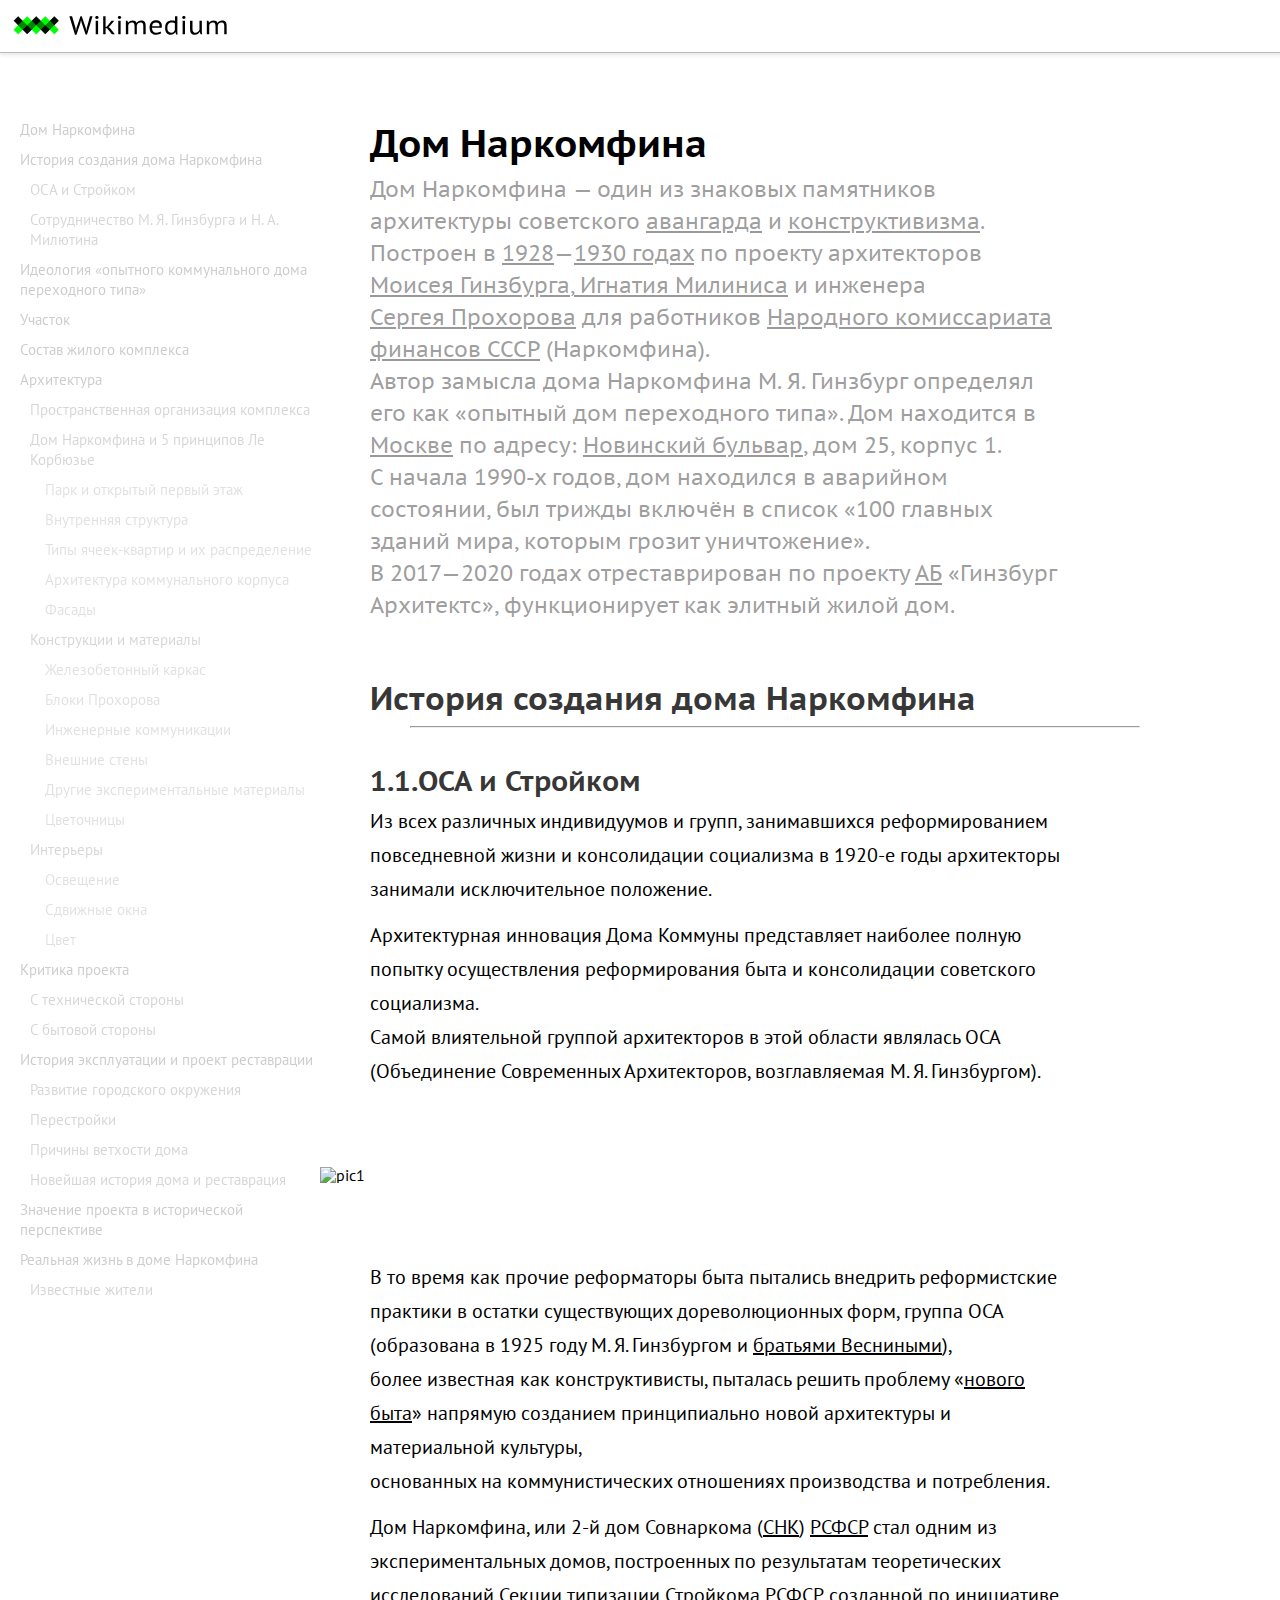
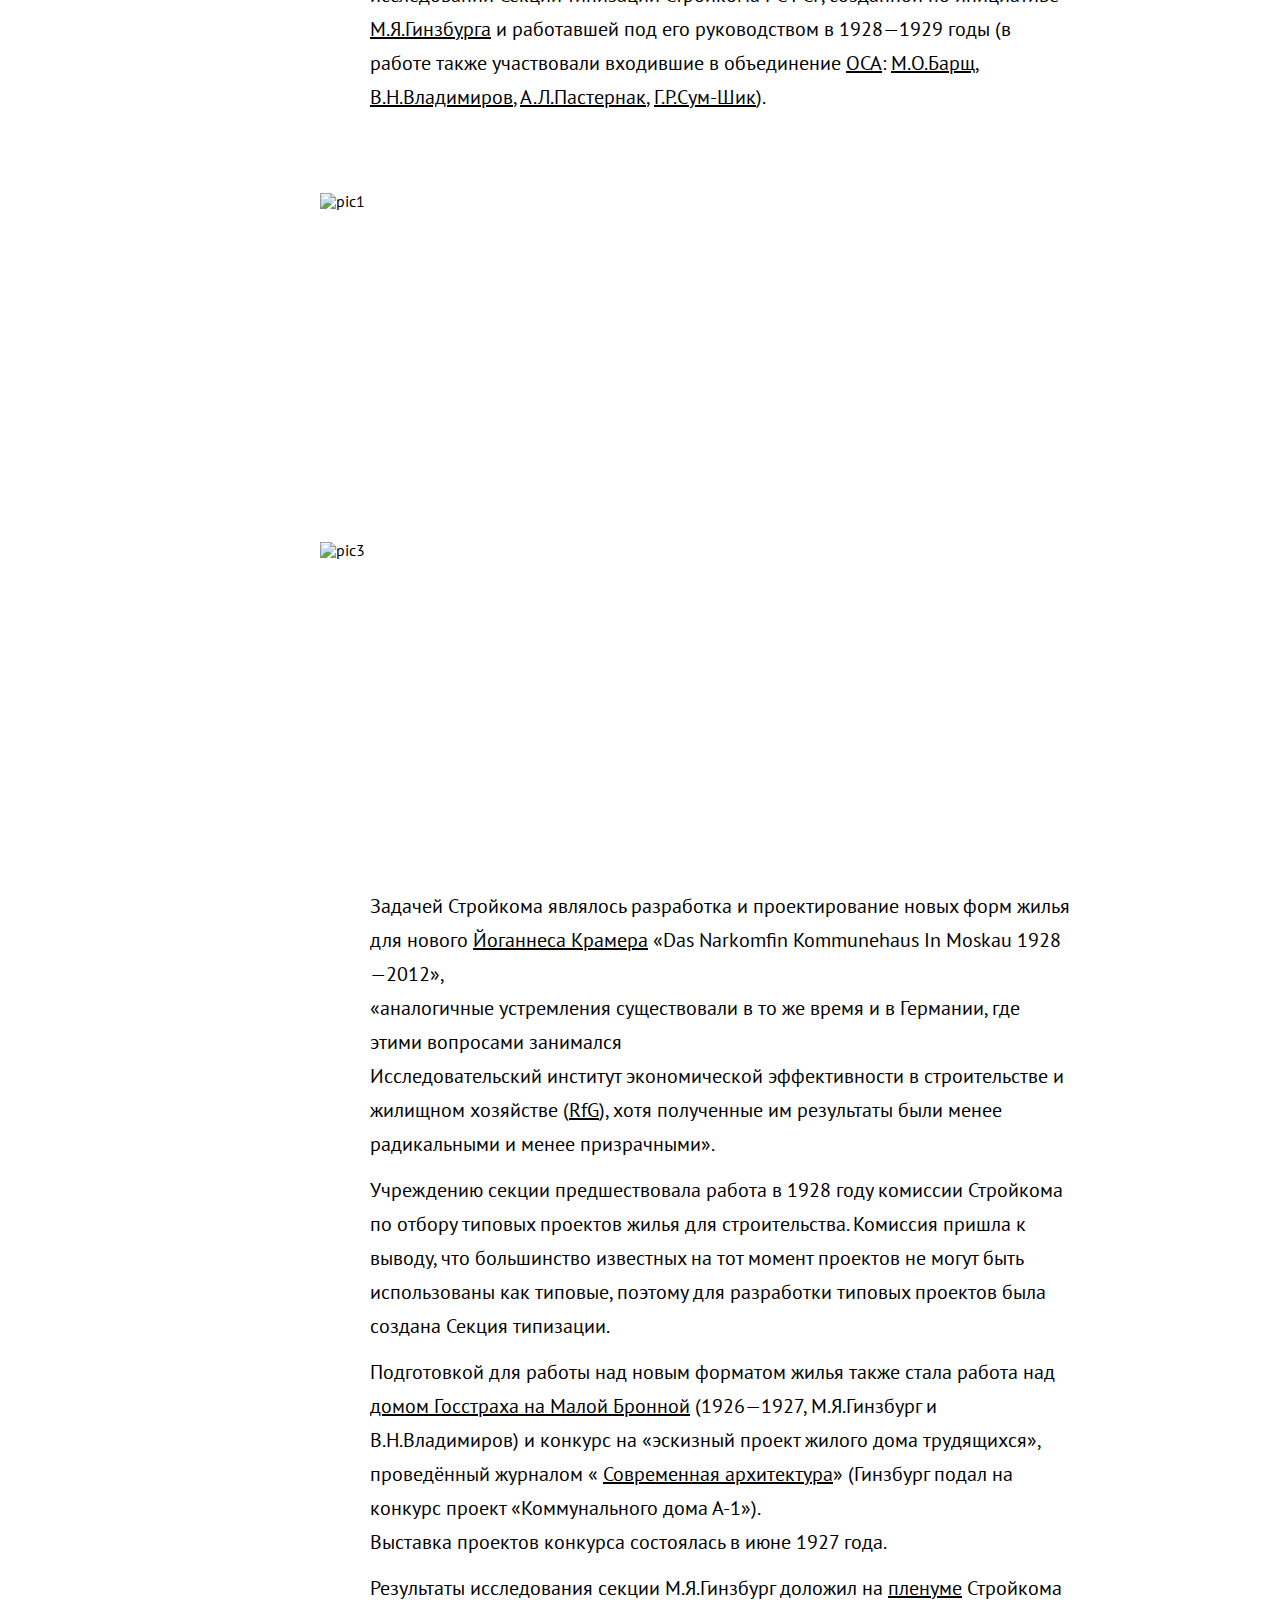
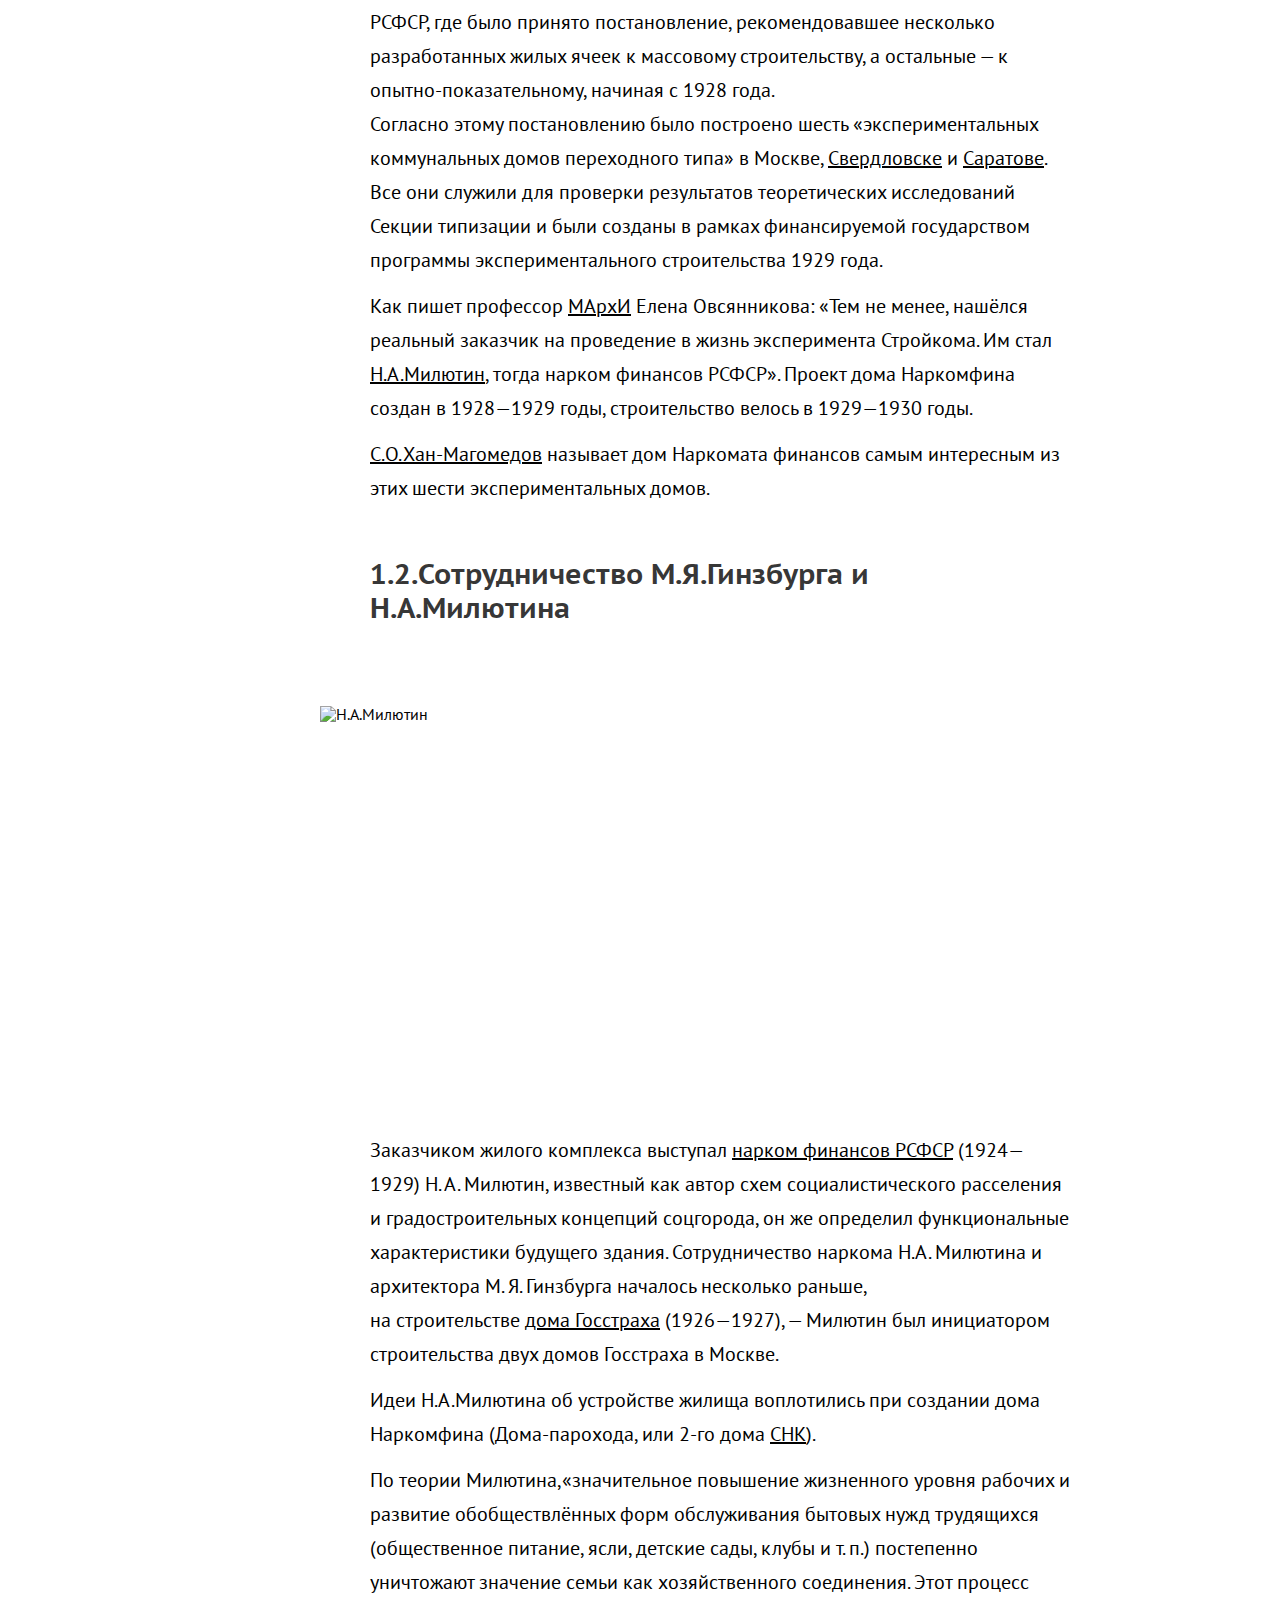
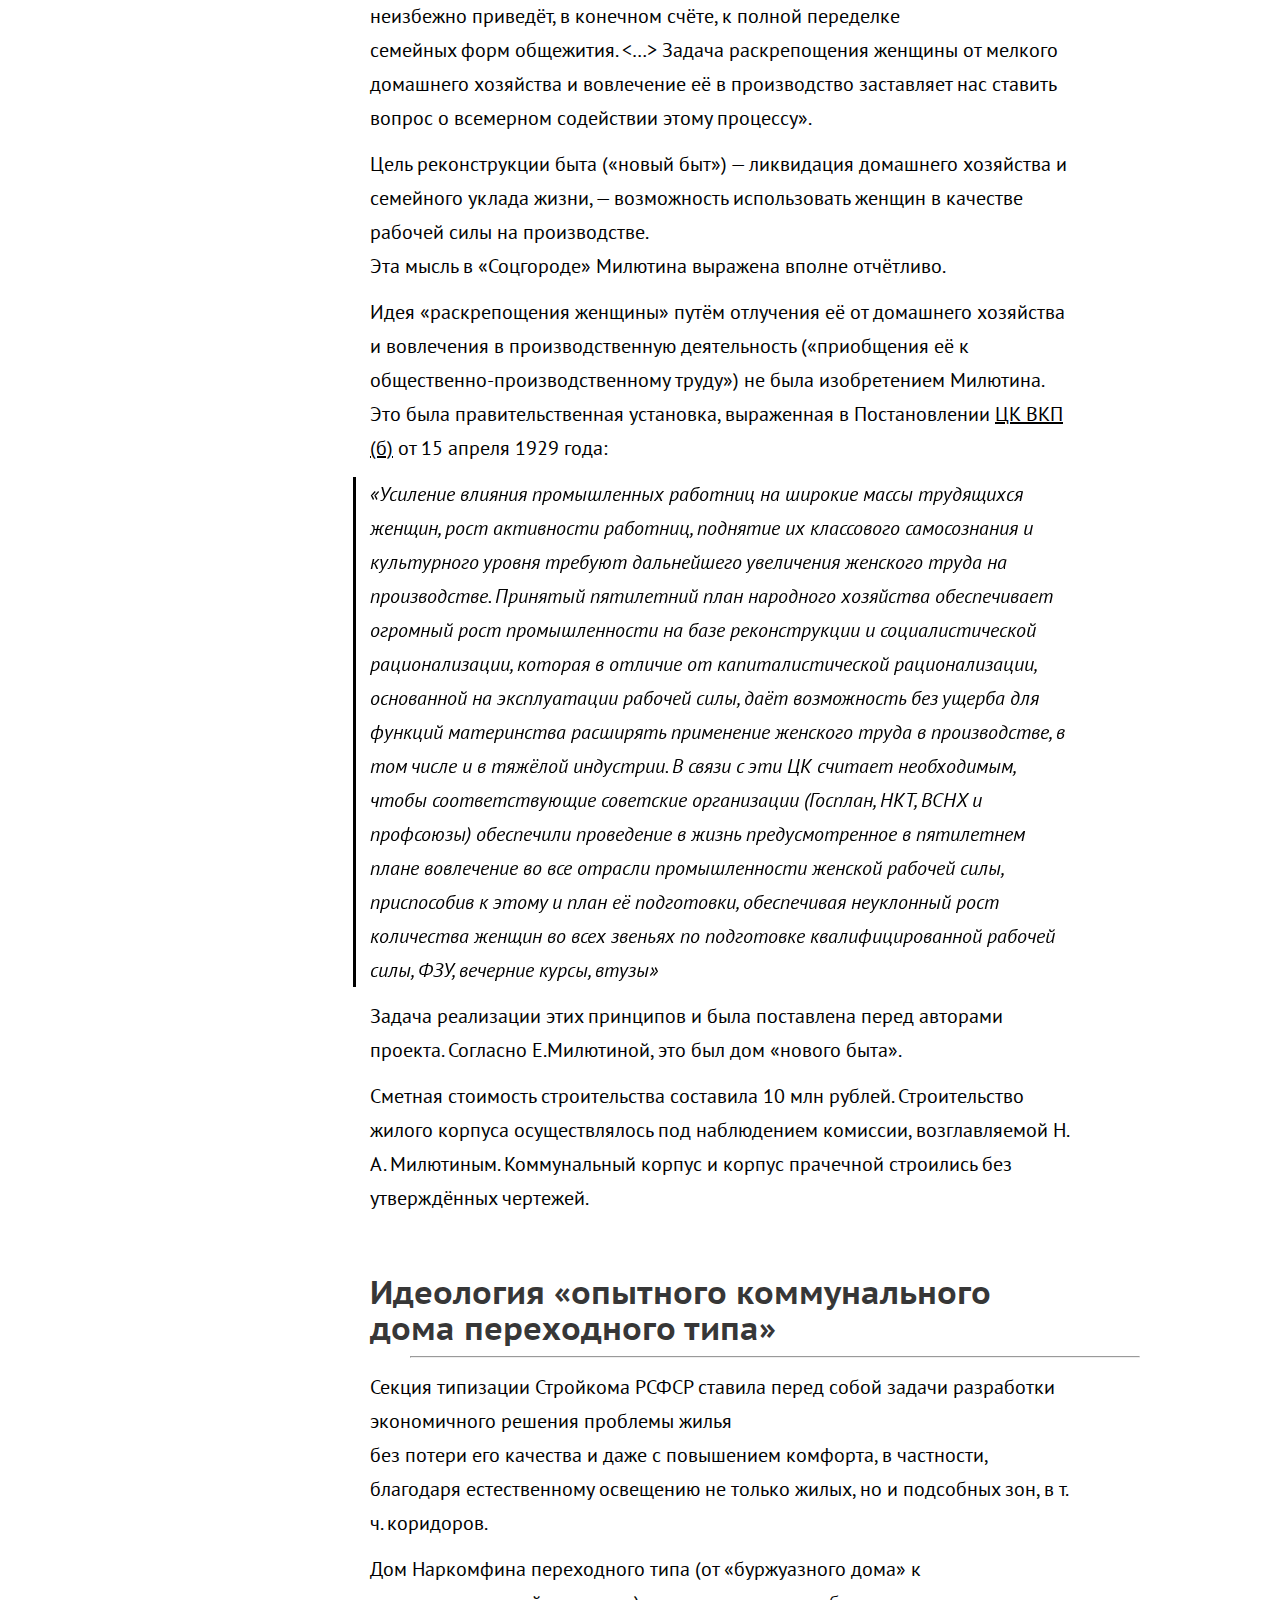
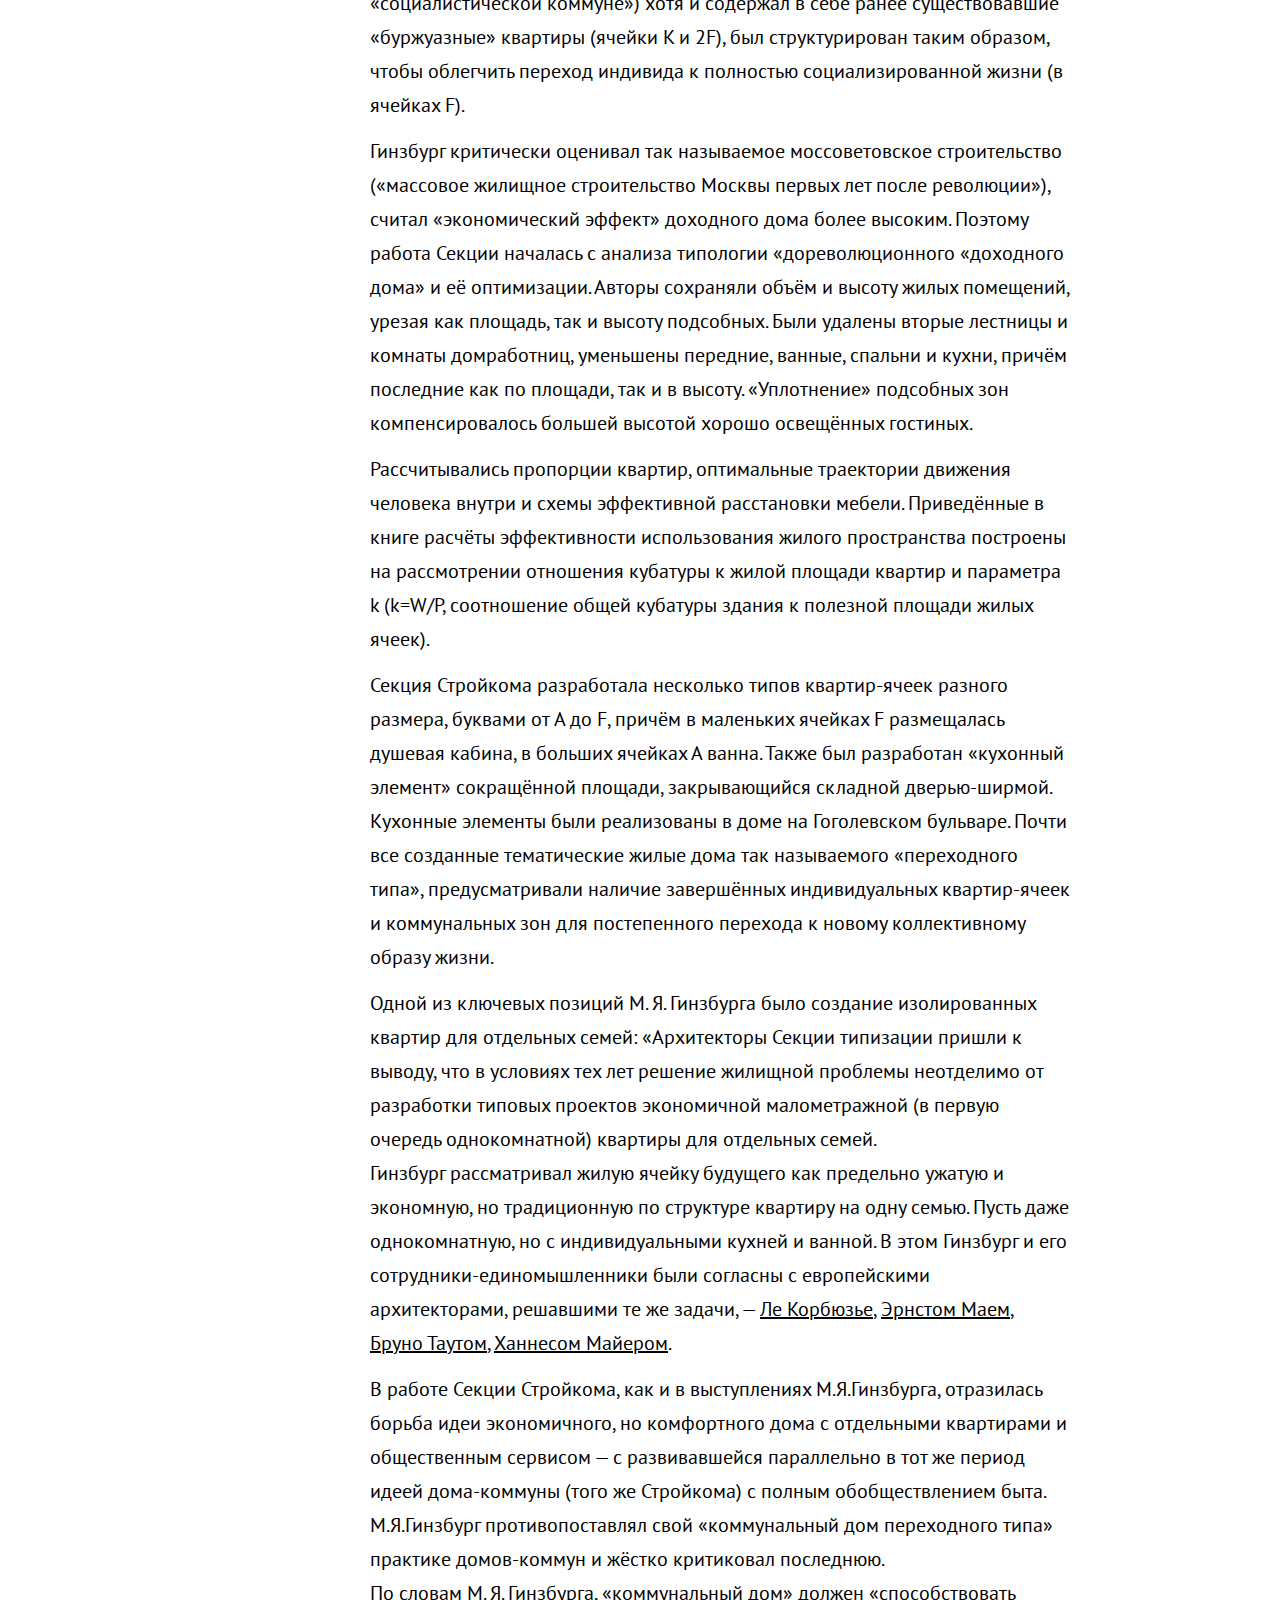
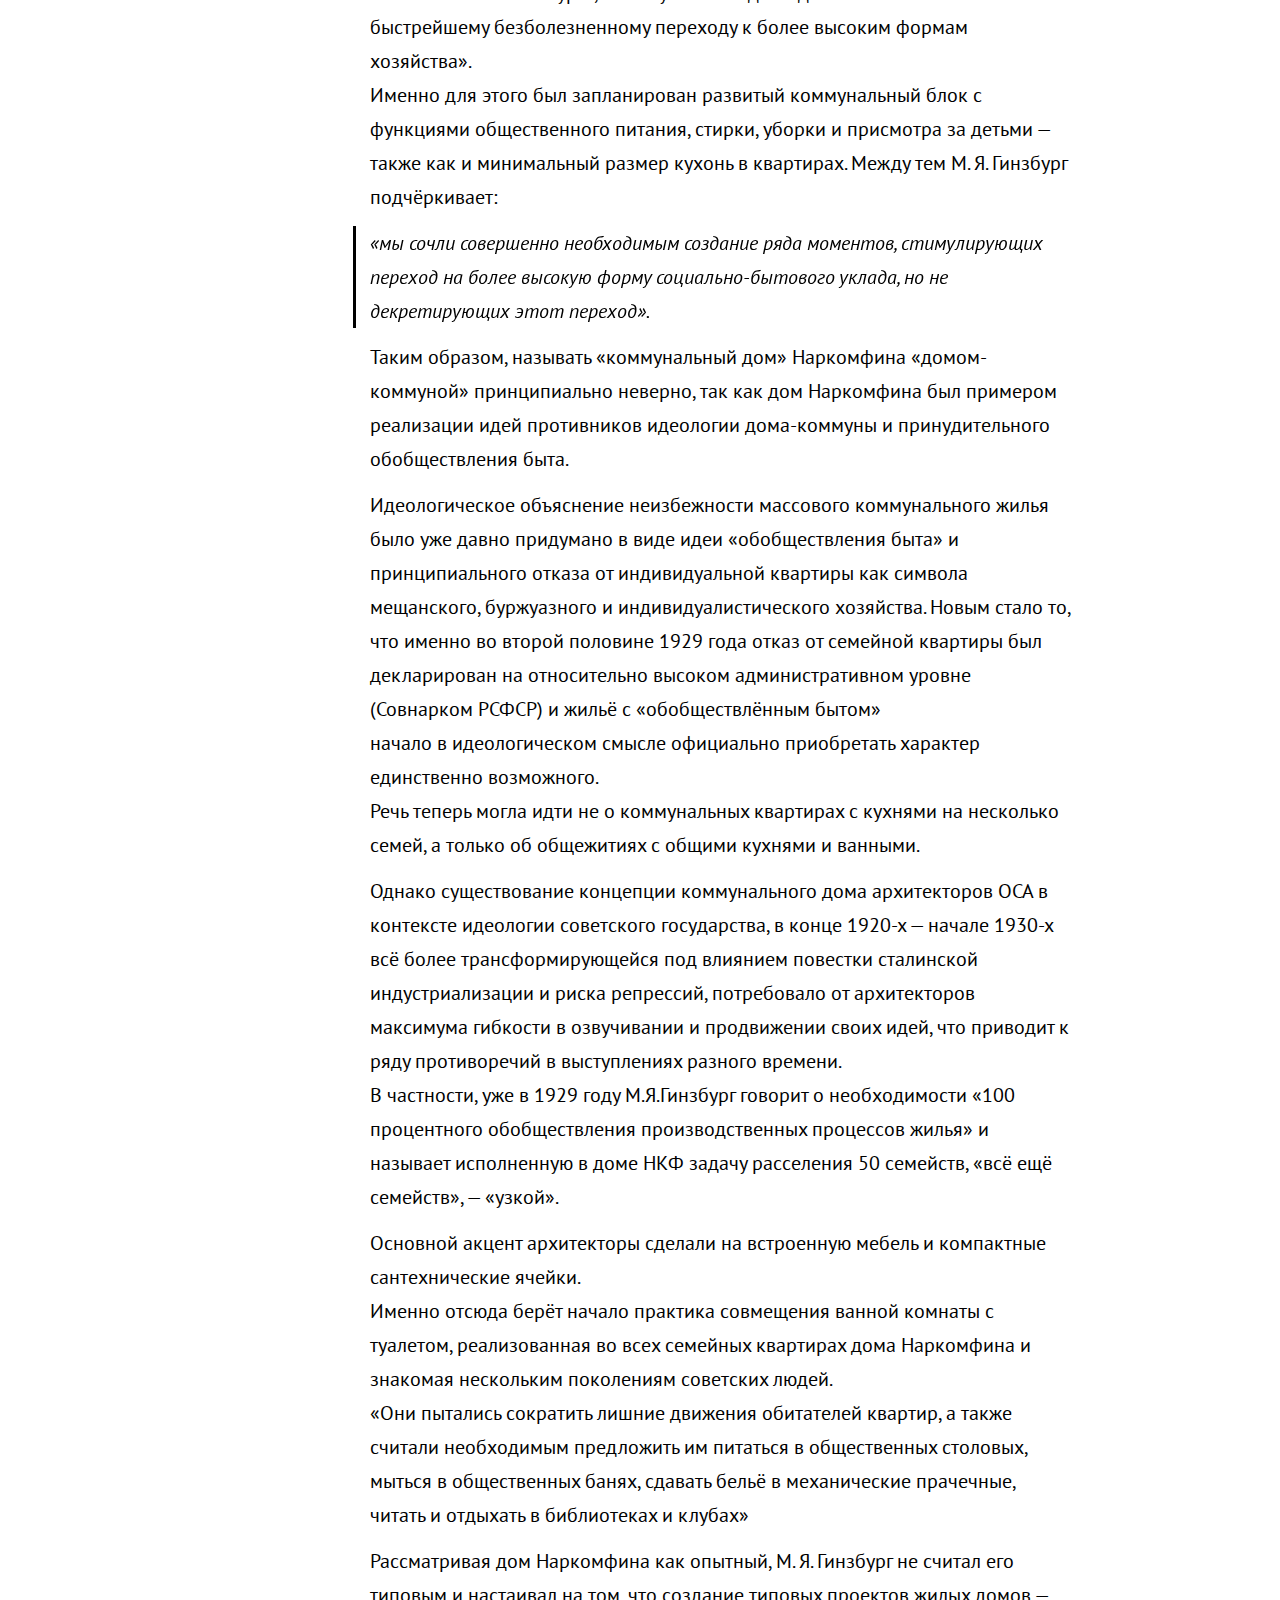
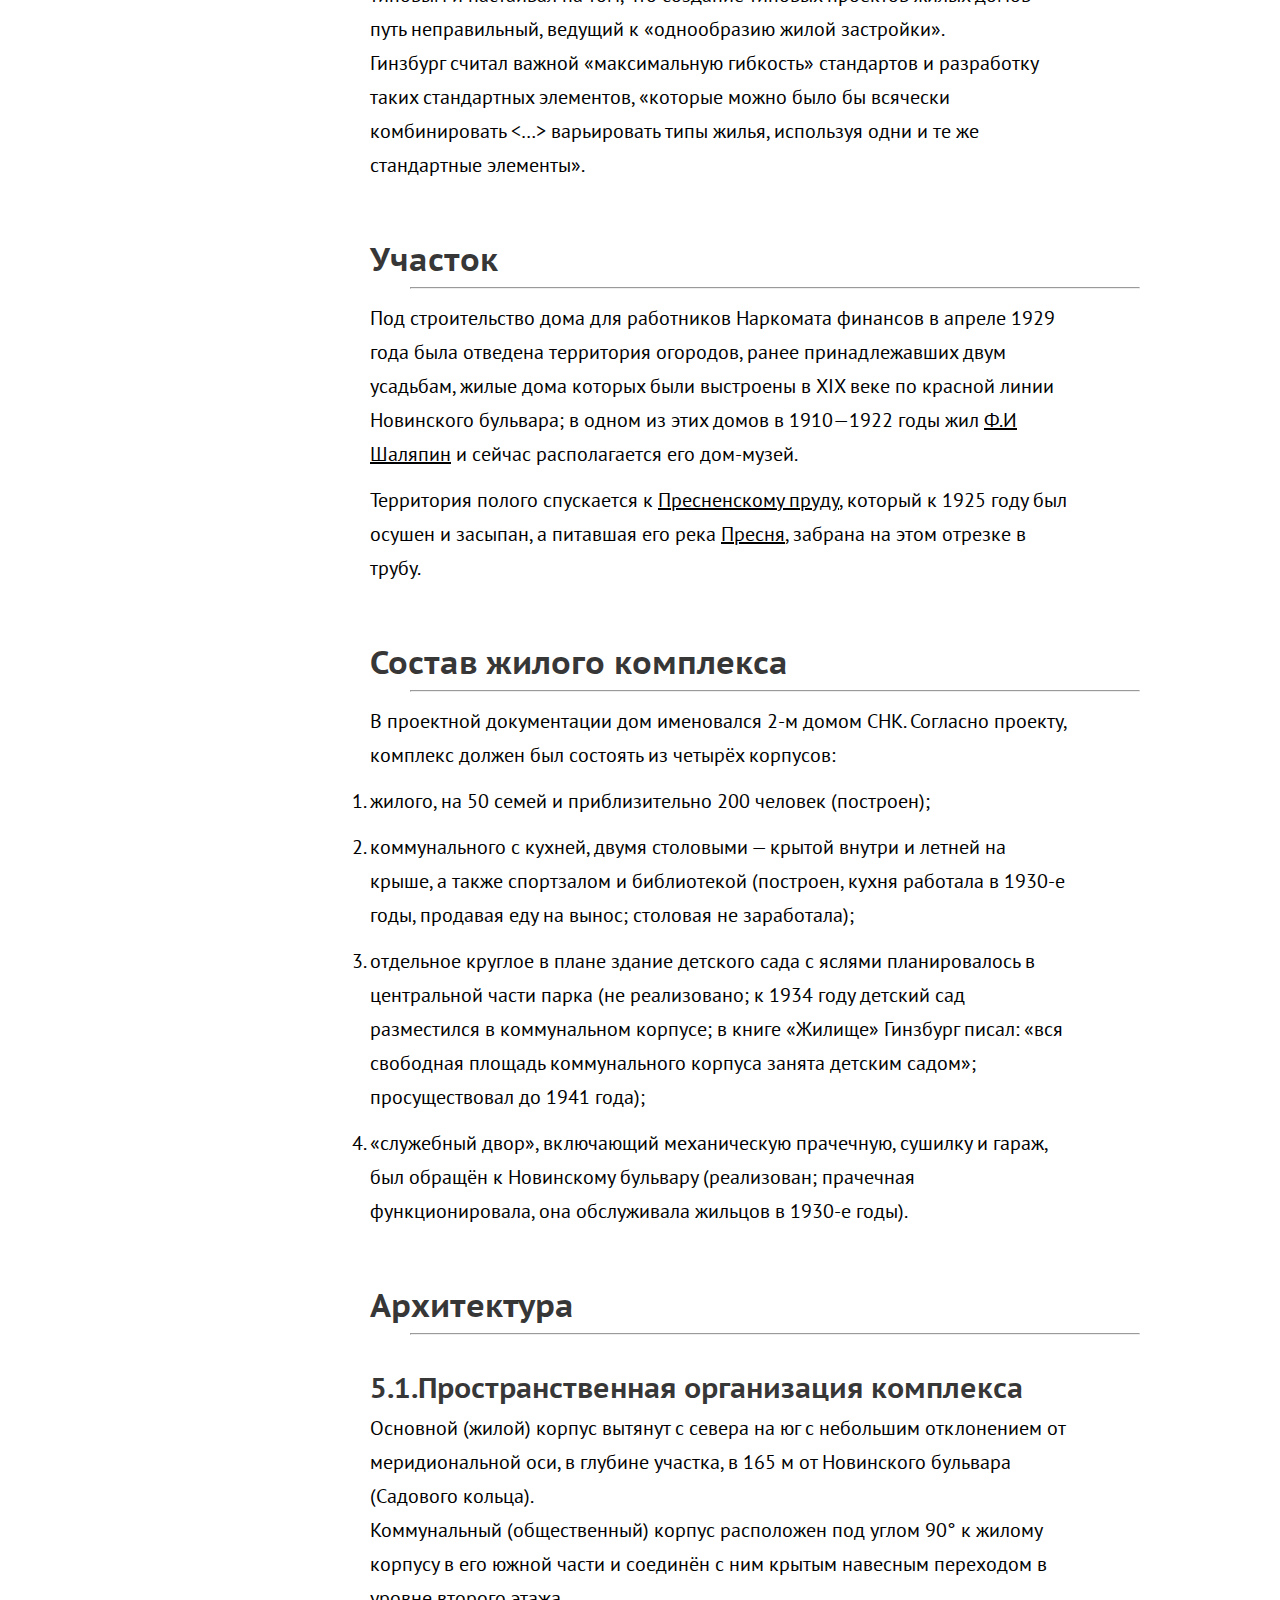
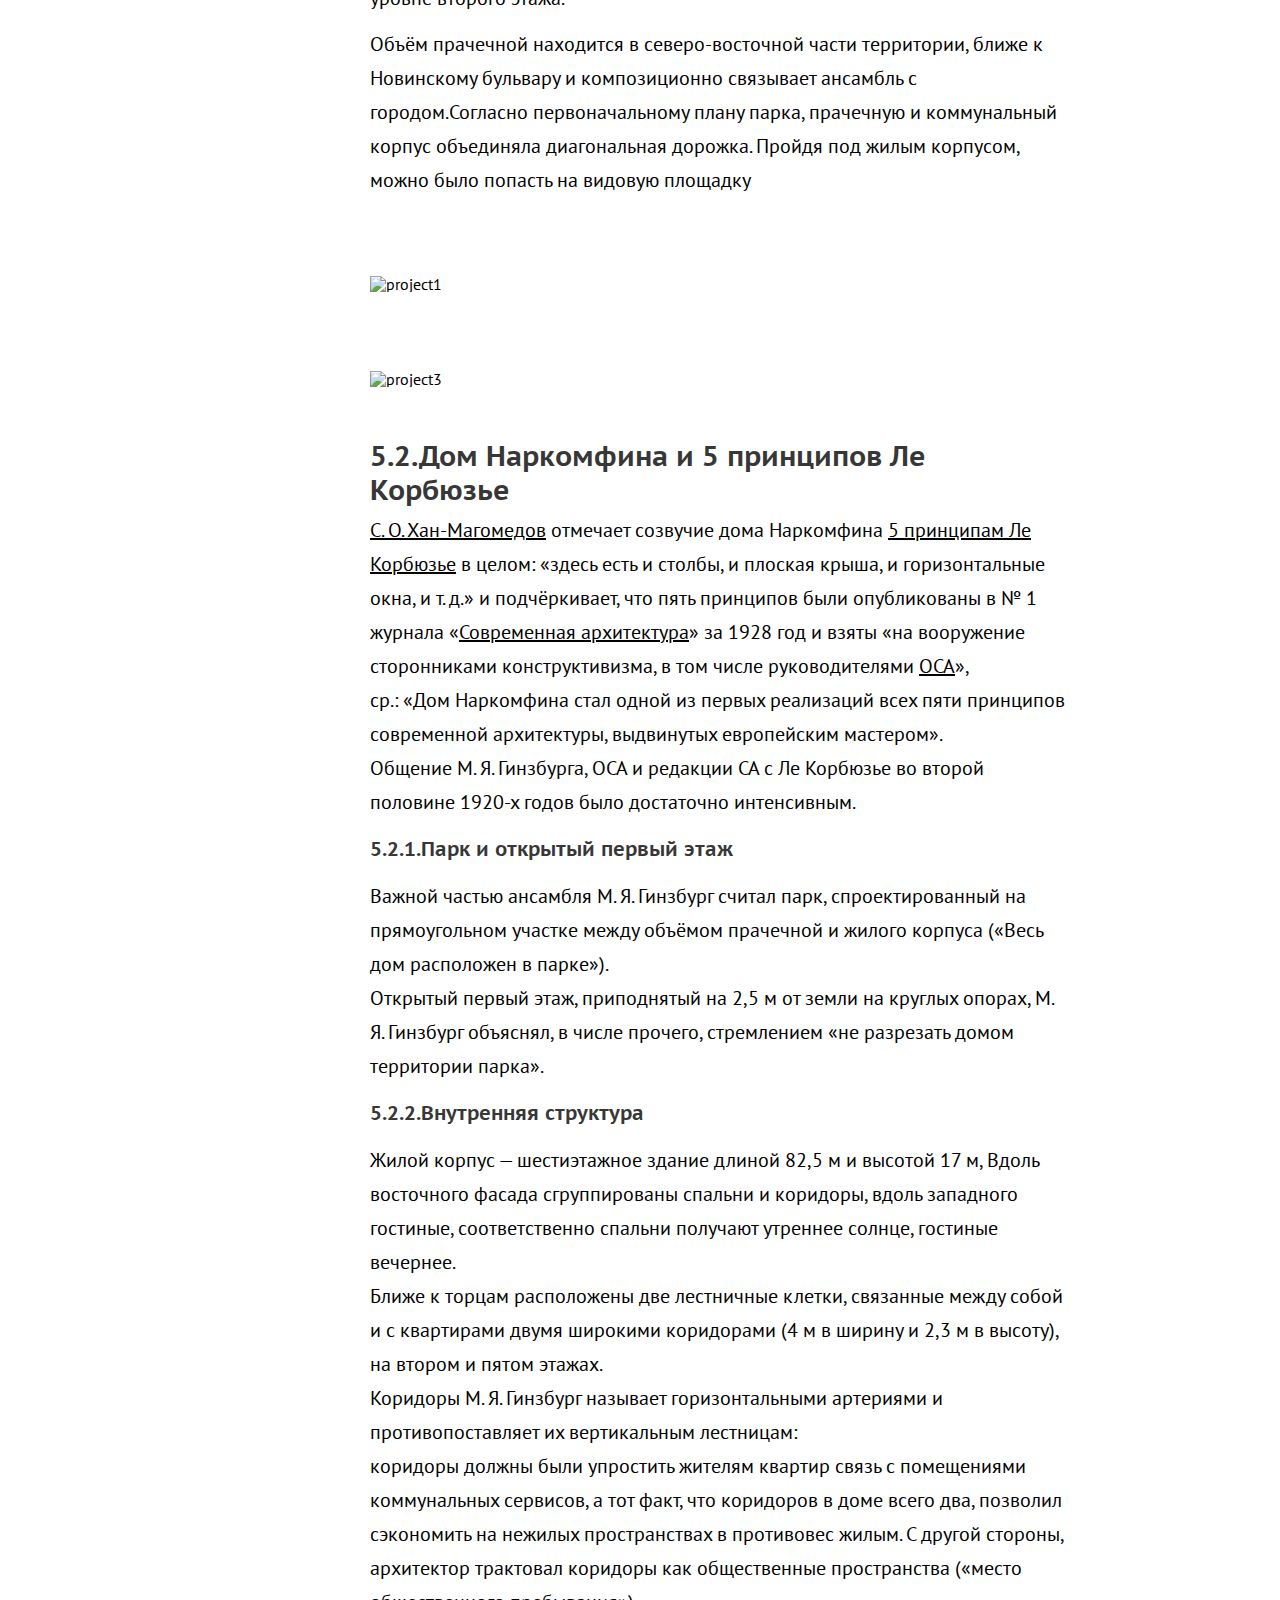
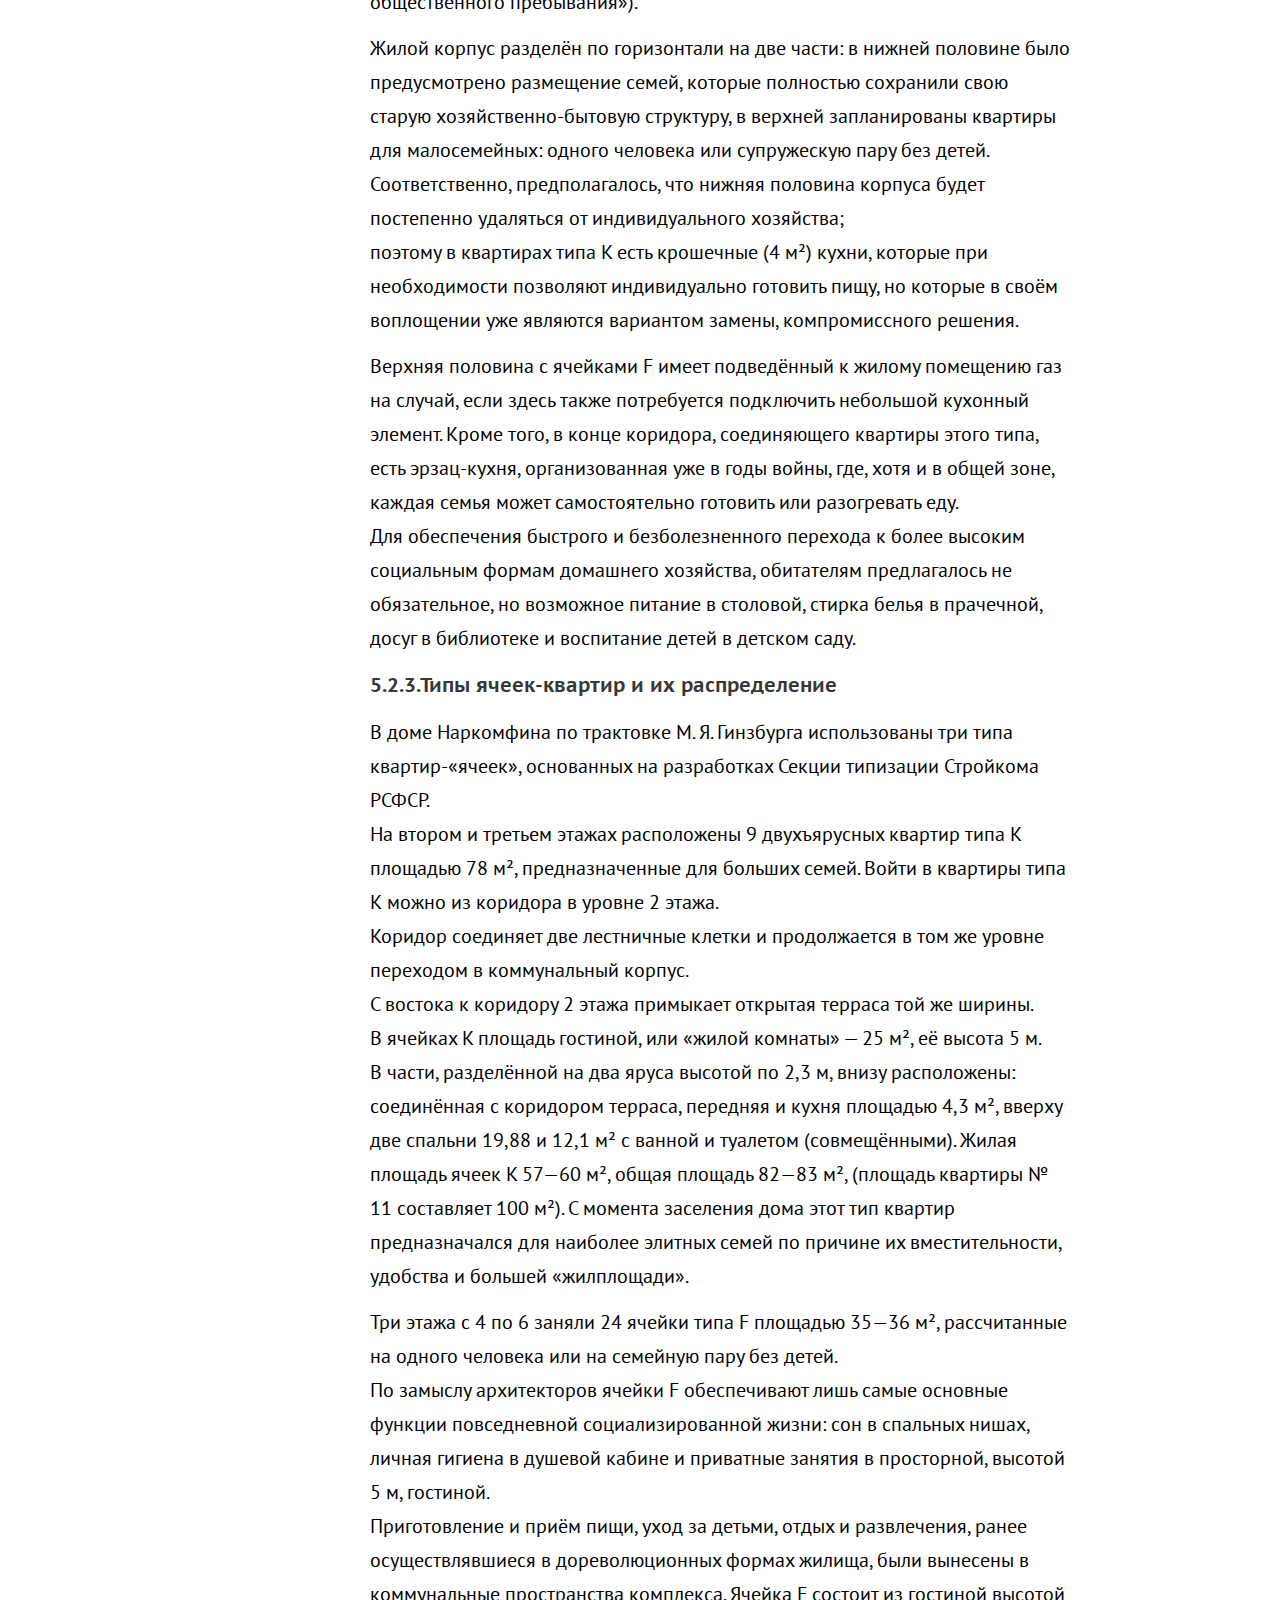
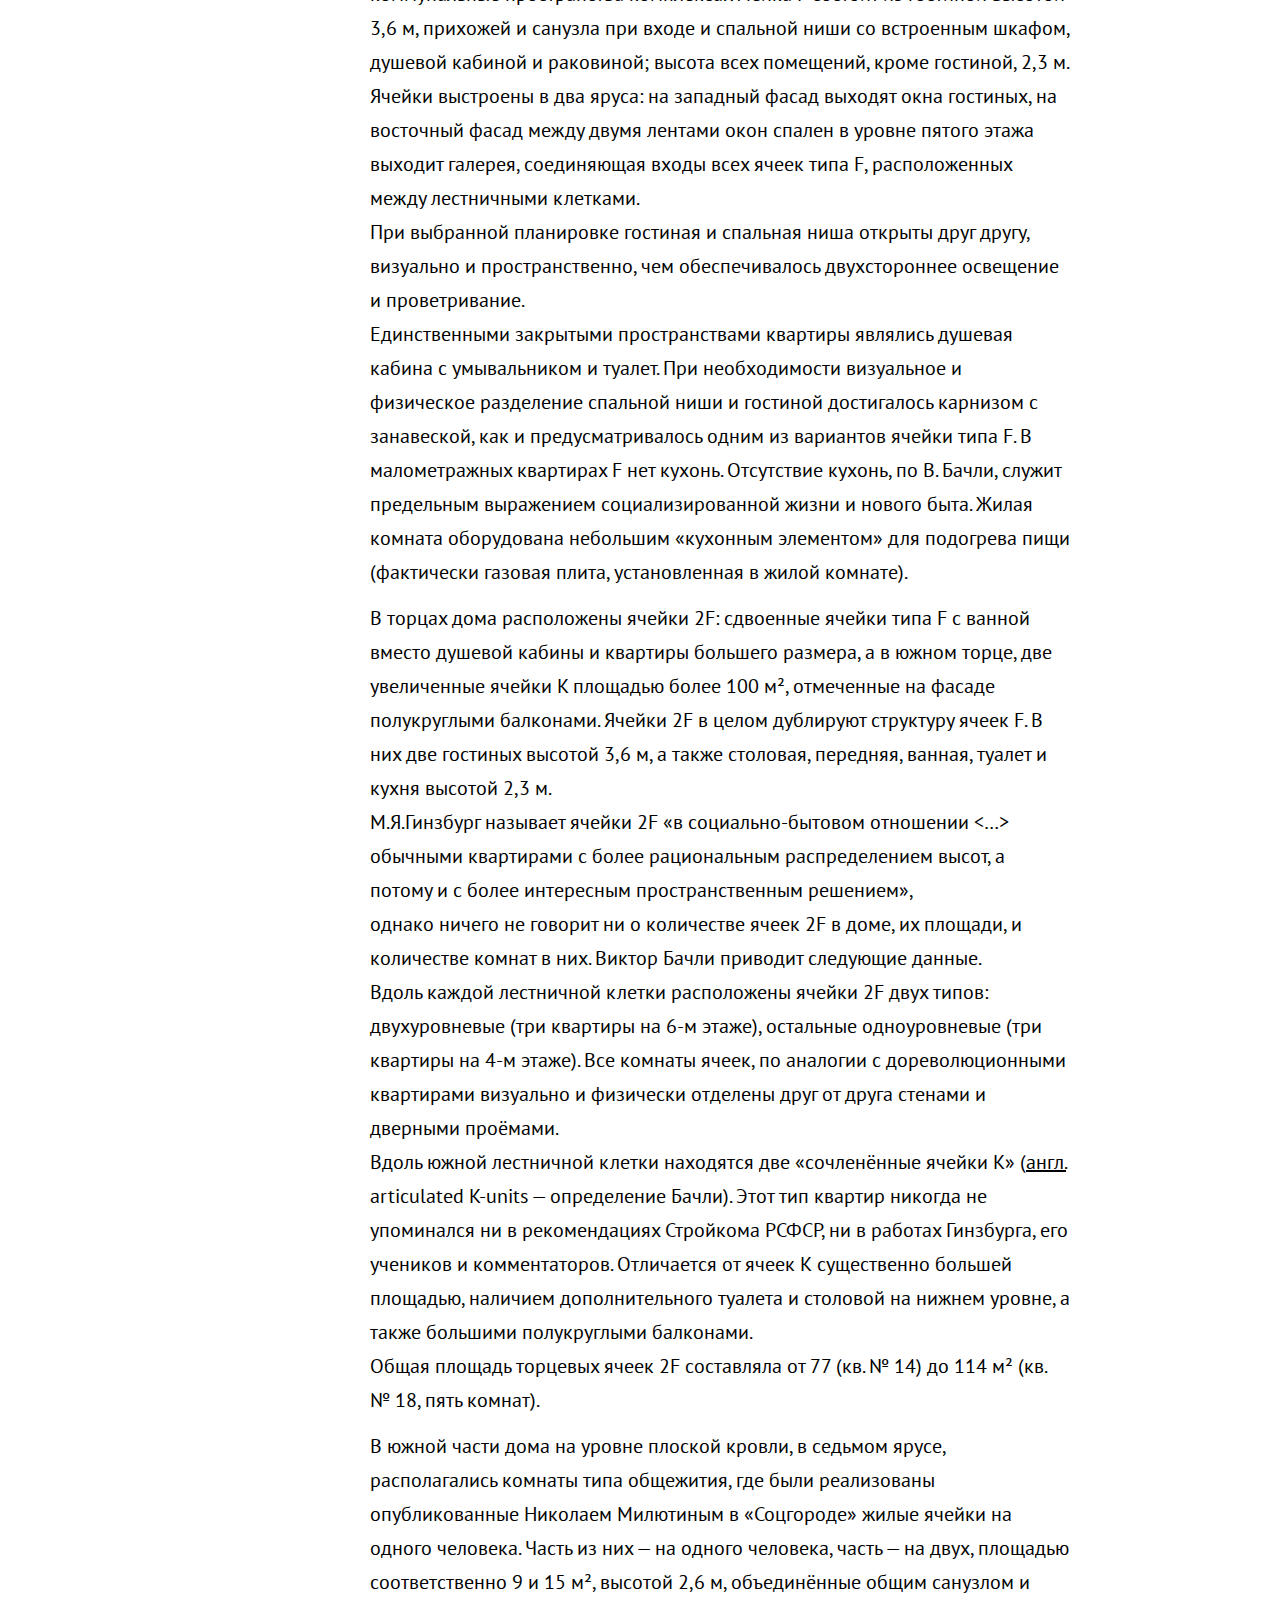
==== commit 8c3c2365: "new code" ====
--- a/index.html
+++ b/index.html
@@ -3,6 +3,8 @@
         <head>
           <meta charset="utf-8">
           <title>Дом Наркомфина — Википедия</title>
+          <link rel="icon" href="images/x-icon" href="images/favicon.ico">
+          <link rel="icon" href="images/png" href="images/favicon.png">
           <link rel="stylesheet" href="stylesheets/style.css">
           <link href="https://fonts.googleapis.com/css2?family=PT+Sans+Caption&display=swap" rel="stylesheet">
           <script src="javascripts/jquery-3.6.1.js" charset="utf-8"></script>
@@ -12,7 +14,7 @@
             $(this).on('click', function(e) {
               e.preventDefault();
               var scrollTo = $(this).attr('href');
-              var whitespace = scrollTo == '#s1' ? 70 : 30;
+              var whitespace = scrollTo == '#0' ? 110 : 30;
               $('html,body').animate({
                 scrollTop: $(scrollTo).offset().top - whitespace
               }, 1000);
@@ -24,14 +26,13 @@
         <body>
           <!-- header -->
           <div class="menubar">
-            <img src="images/logo.svg" alt="">
-            <a href="">text</a>
-            <a href="">text</a>
+            <a href="index.html"><img src="images/logo.svg" alt=""></a>
+            <a href="about.html">О проекте</a>
           </div>
           <!-- menu -->
           <nav class="sidebar">
-            <h2>Содержание</h2>
               <ul>
+                <li> <a href="#0">Дом Наркомфина</a></li>
                 <li><a href="#1">История создания дома Наркомфина</a></li>
                 <ul>
                   <li><a href="#1_1">ОСА и Стройком</a></li>
@@ -88,7 +89,7 @@
           </nav>
           <!-- main content -->
           <article>
-           <h1>Дом Наркомфина</h1>
+           <h1 id="0">Дом Наркомфина</h1>
            <p>
             <strong>Дом Наркомфина</strong> — один из знаковых памятников архитектуры советского <a href="https://ru.wikipedia.org/wiki/%D0%90%D0%B2%D0%B0%D0%BD%D0%B3%D0%B0%D1%80%D0%B4_(%D0%B8%D1%81%D0%BA%D1%83%D1%81%D1%81%D1%82%D0%B2%D0%BE)"target="_blank"> авангарда</a> и <a href="https://ru.wikipedia.org/wiki/%D0%9A%D0%BE%D0%BD%D1%81%D1%82%D1%80%D1%83%D0%BA%D1%82%D0%B8%D0%B2%D0%B8%D0%B7%D0%BC_(%D0%B8%D1%81%D0%BA%D1%83%D1%81%D1%81%D1%82%D0%B2%D0%BE)" target="_blank">конструктивизма</a>. Построен в <a href="https://ru.wikipedia.org/wiki/1928_%D0%B3%D0%BE%D0%B4" target="_blank">1928</a>—<a href="https://ru.wikipedia.org/wiki/1930_%D0%B3%D0%BE%D0%B4">1930 годах</a> по проекту архитекторов <a href="https://ru.wikipedia.org/wiki/%D0%93%D0%B8%D0%BD%D0%B7%D0%B1%D1%83%D1%80%D0%B3,_%D0%9C%D0%BE%D0%B8%D1%81%D0%B5%D0%B9_%D0%AF%D0%BA%D0%BE%D0%B2%D0%BB%D0%B5%D0%B2%D0%B8%D1%87" target="_blank">Моисея Гинзбурга</a>,<a href="https://ru.wikipedia.org/wiki/%D0%9C%D0%B8%D0%BB%D0%B8%D0%BD%D0%B8%D1%81,_%D0%98%D0%B3%D0%BD%D0%B0%D1%82%D0%B8%D0%B9_%D0%A4%D1%80%D0%B0%D0%BD%D1%86%D0%B5%D0%B2%D0%B8%D1%87" target="_blank"> Игнатия Милиниса</a> и инженера <br> <a href="https://ru.wikipedia.org/wiki/%D0%9F%D1%80%D0%BE%D1%85%D0%BE%D1%80%D0%BE%D0%B2,_%D0%A1%D0%B5%D1%80%D0%B3%D0%B5%D0%B9_%D0%9B%D1%8C%D0%B2%D0%BE%D0%B2%D0%B8%D1%87" target="_blank"> Сергея Прохорова</a> для работников <a href="https://ru.wikipedia.org/wiki/%D0%9D%D0%B0%D1%80%D0%BE%D0%B4%D0%BD%D1%8B%D0%B9_%D0%BA%D0%BE%D0%BC%D0%B8%D1%81%D1%81%D0%B0%D1%80%D0%B8%D0%B0%D1%82_%D1%84%D0%B8%D0%BD%D0%B0%D0%BD%D1%81%D0%BE%D0%B2_%D0%A1%D0%A1%D0%A1%D0%A0" target="_blank">Народного комиссариата финансов СССР</a> (Наркомфина). <br> Автор замысла дома Наркомфина М. Я. Гинзбург определял его как «опытный дом переходного типа». Дом находится в <a href="https://ru.wikipedia.org/wiki/%D0%9C%D0%BE%D1%81%D0%BA%D0%B2%D0%B0" target="_blank">Москве</a> по адресу: <a href="https://ru.wikipedia.org/wiki/%D0%9D%D0%BE%D0%B2%D0%B8%D0%BD%D1%81%D0%BA%D0%B8%D0%B9_%D0%B1%D1%83%D0%BB%D1%8C%D0%B2%D0%B0%D1%80" target="_blank">Новинский бульвар</a>, дом 25, корпус 1. <br> С начала 1990-х годов, дом находился в аварийном состоянии, был трижды включён в список «100 главных зданий мира, которым грозит уничтожение». <br> В 2017—2020 годах отреставрирован по проекту <a href="https://ru.wikipedia.org/wiki/%D0%90%D1%80%D1%85%D0%B8%D1%82%D0%B5%D0%BA%D1%82%D1%83%D1%80%D0%BD%D0%BE%D0%B5_%D0%B1%D1%8E%D1%80%D0%BE" target="_blank">АБ</a> «Гинзбург Архитектс», функционирует как элитный жилой дом.
            </p>
--- a/stylesheets/style.css
+++ b/stylesheets/style.css
@@ -4,3 +4,4 @@
 @import 'sidebar.css';
 @import 'content.css';
 @import 'menubar.css';
+@import 'about.css';
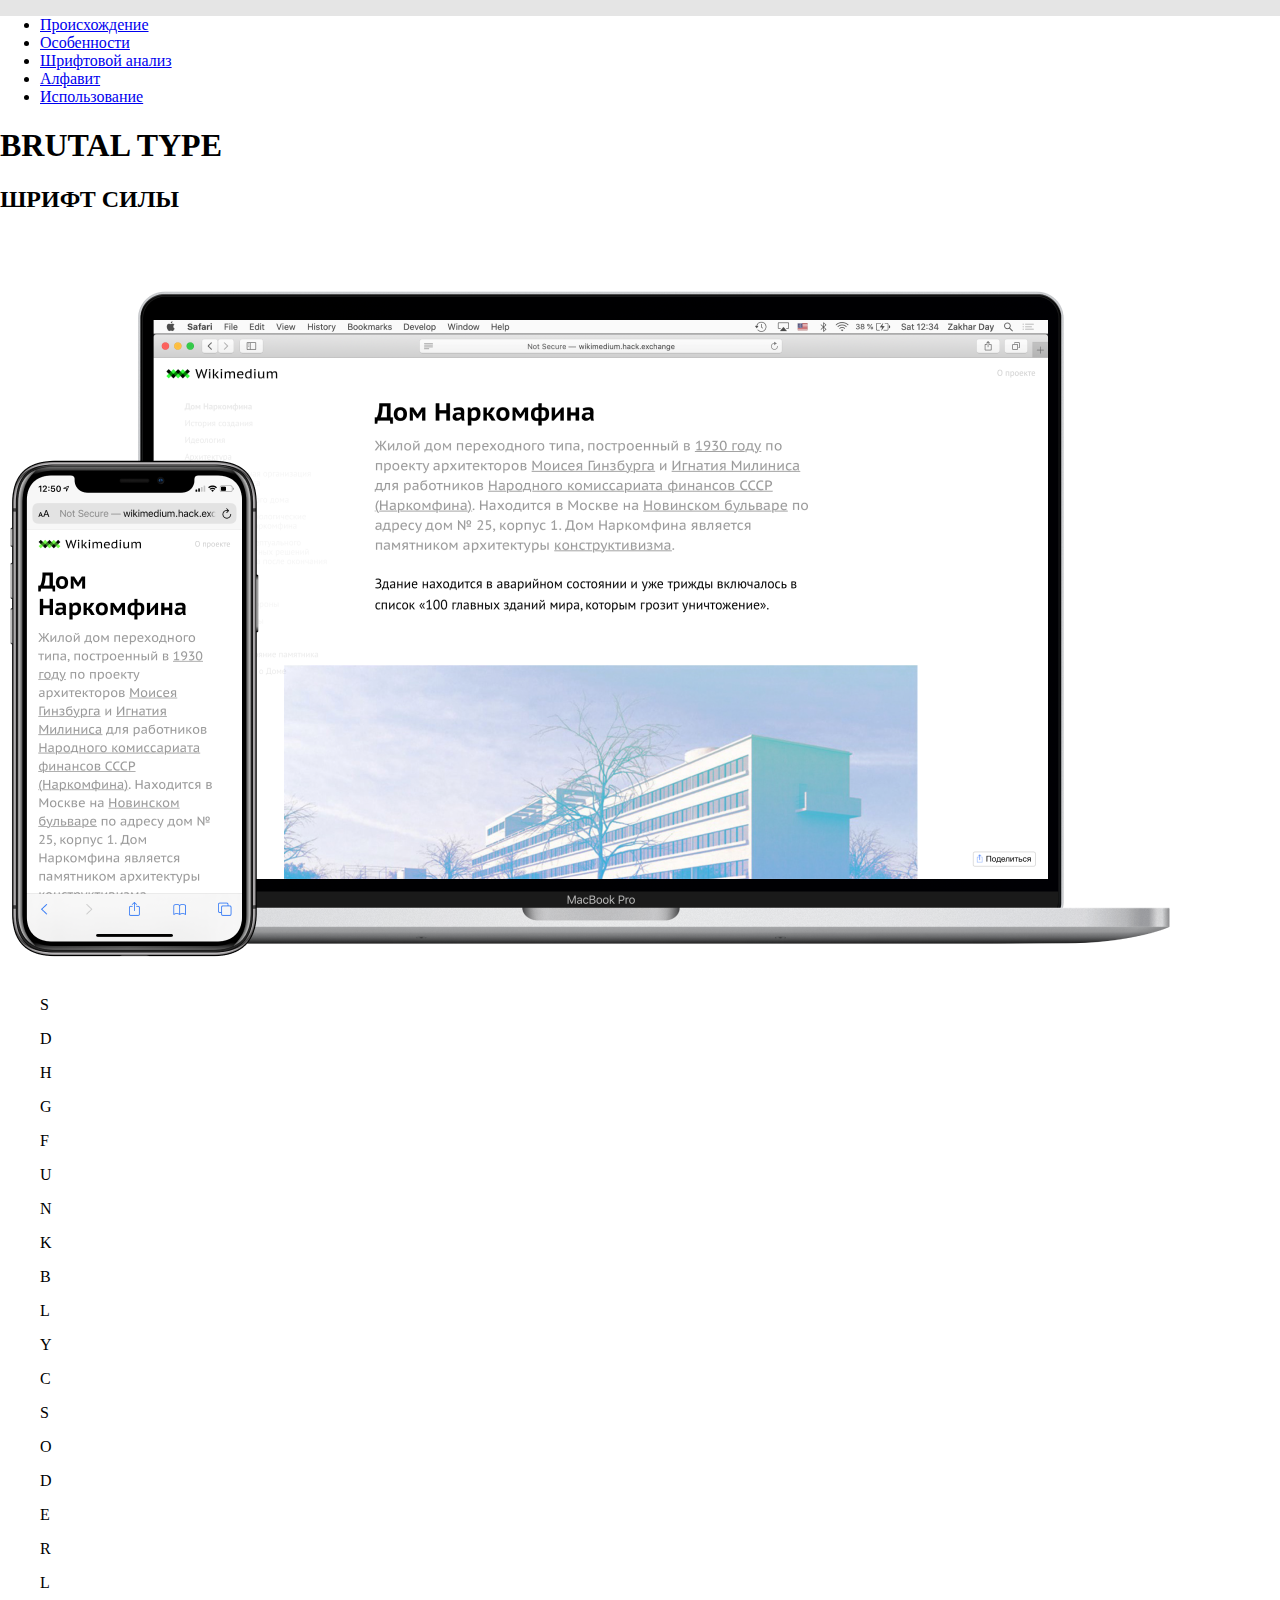
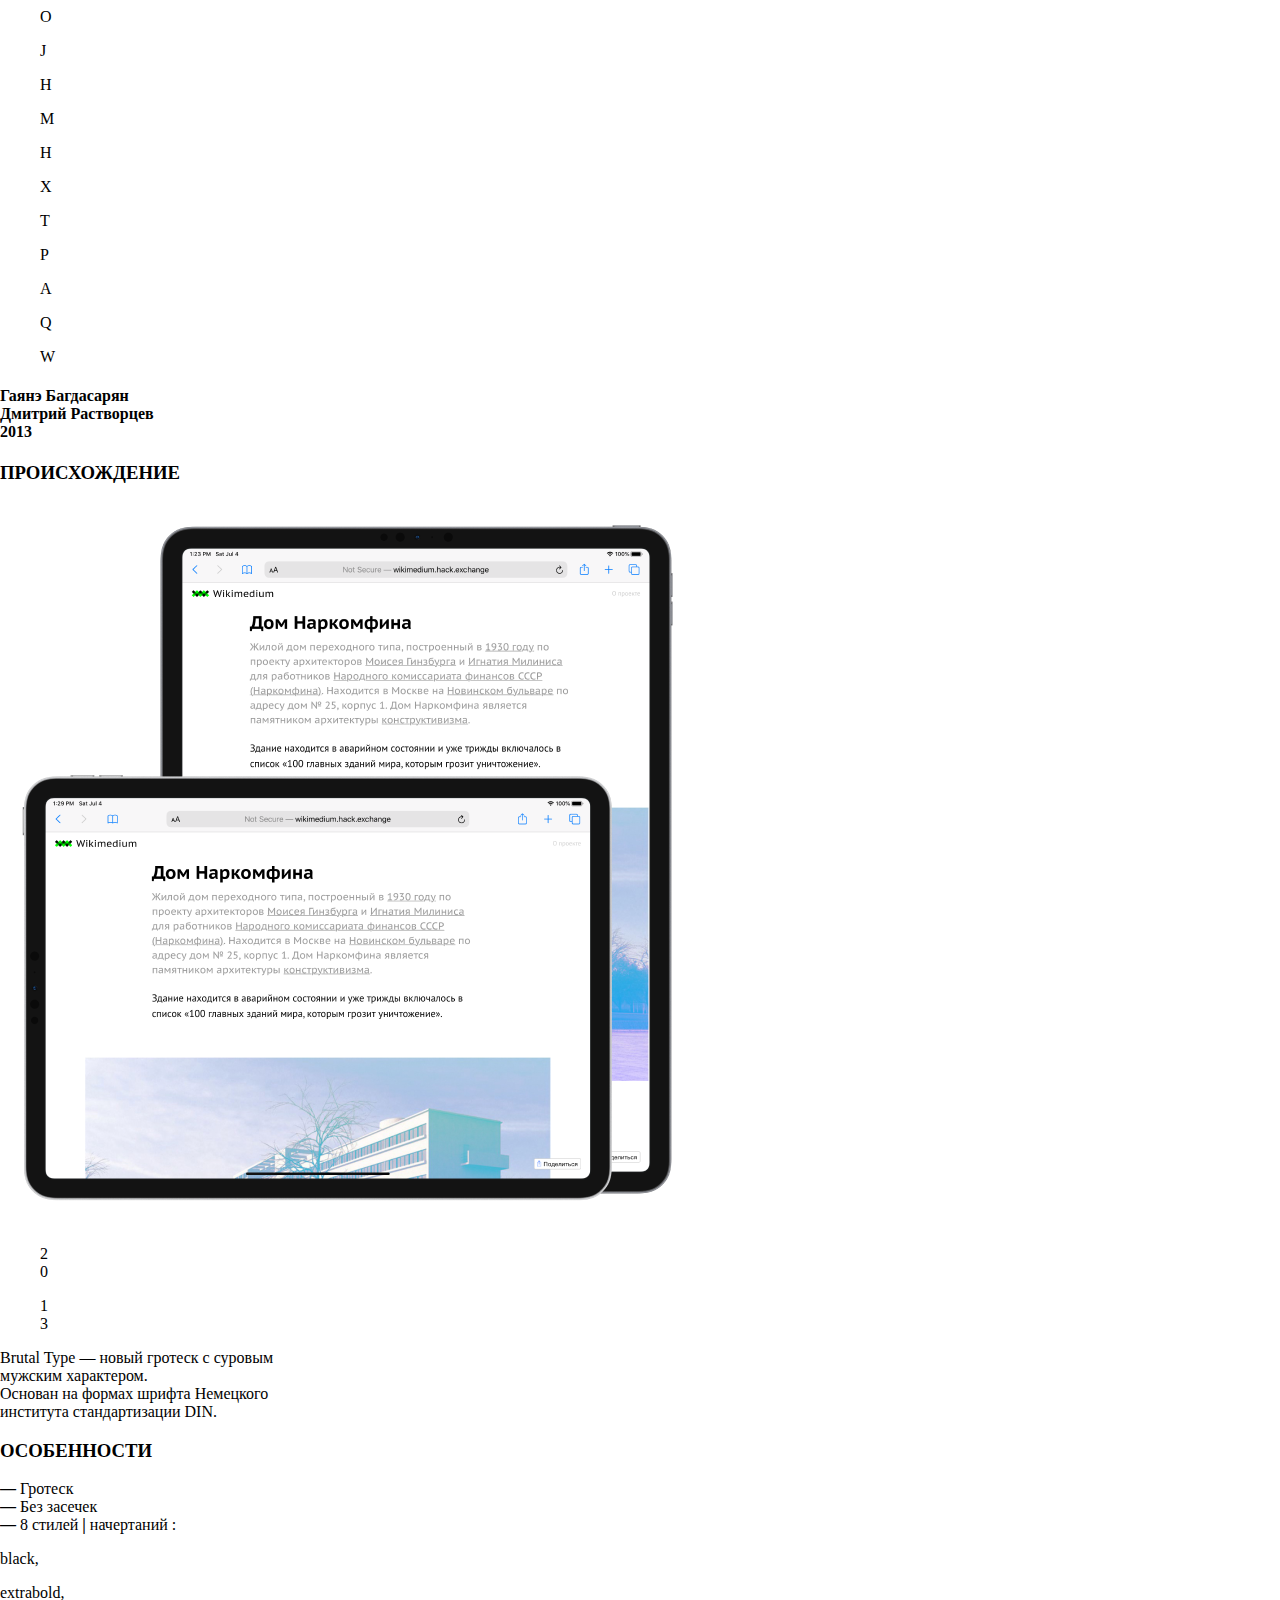
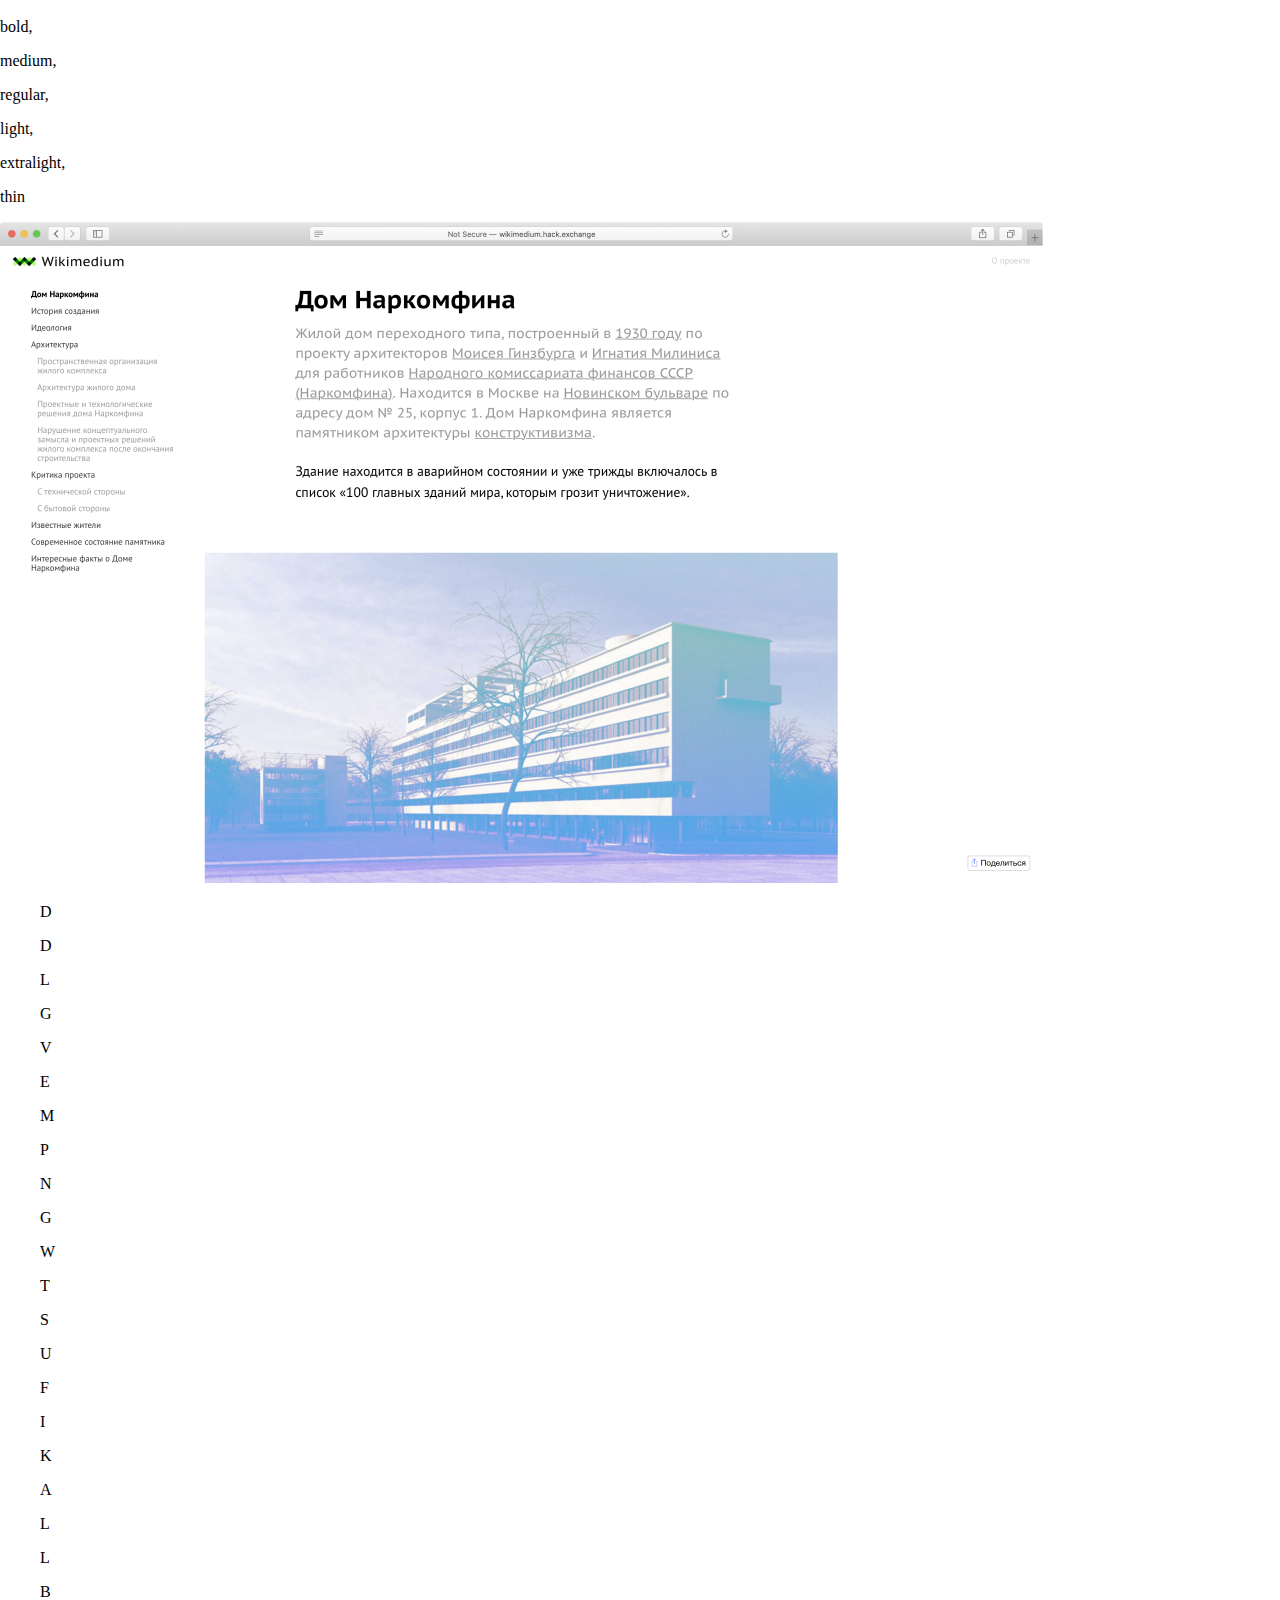
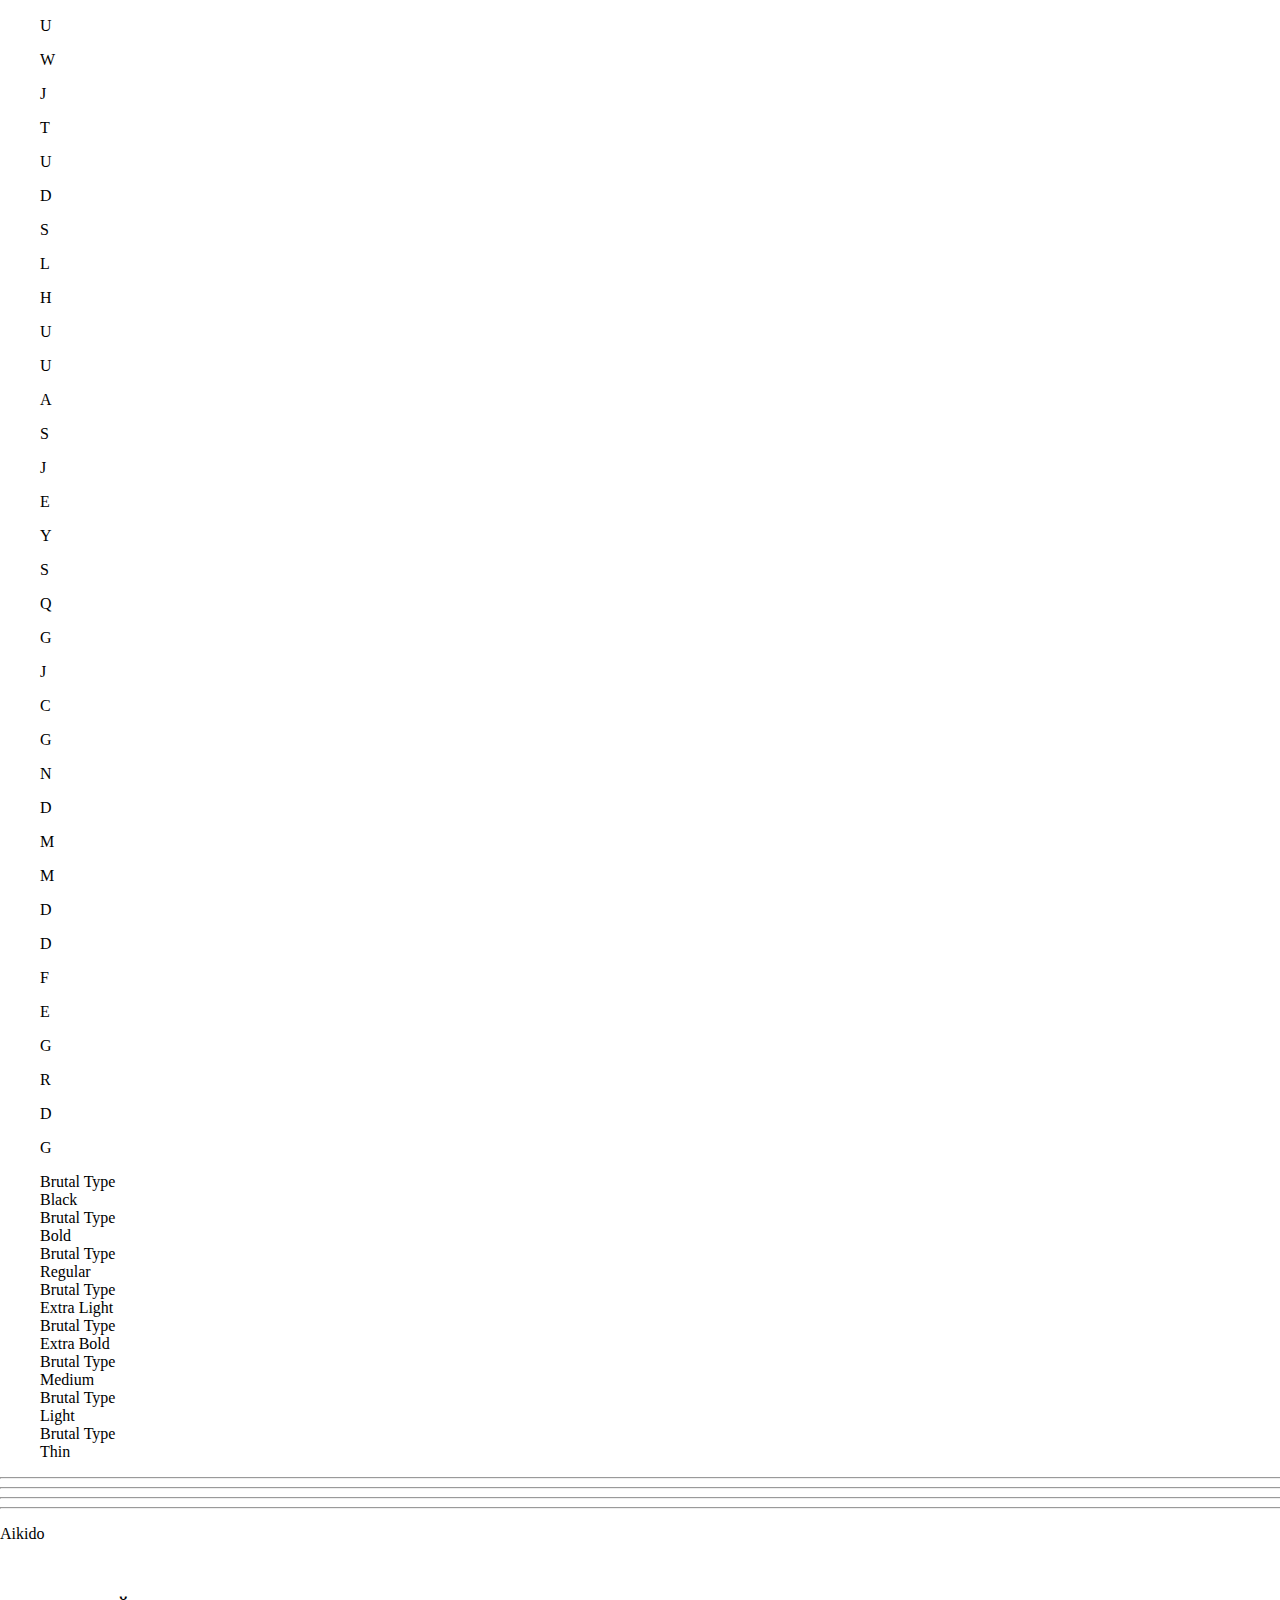
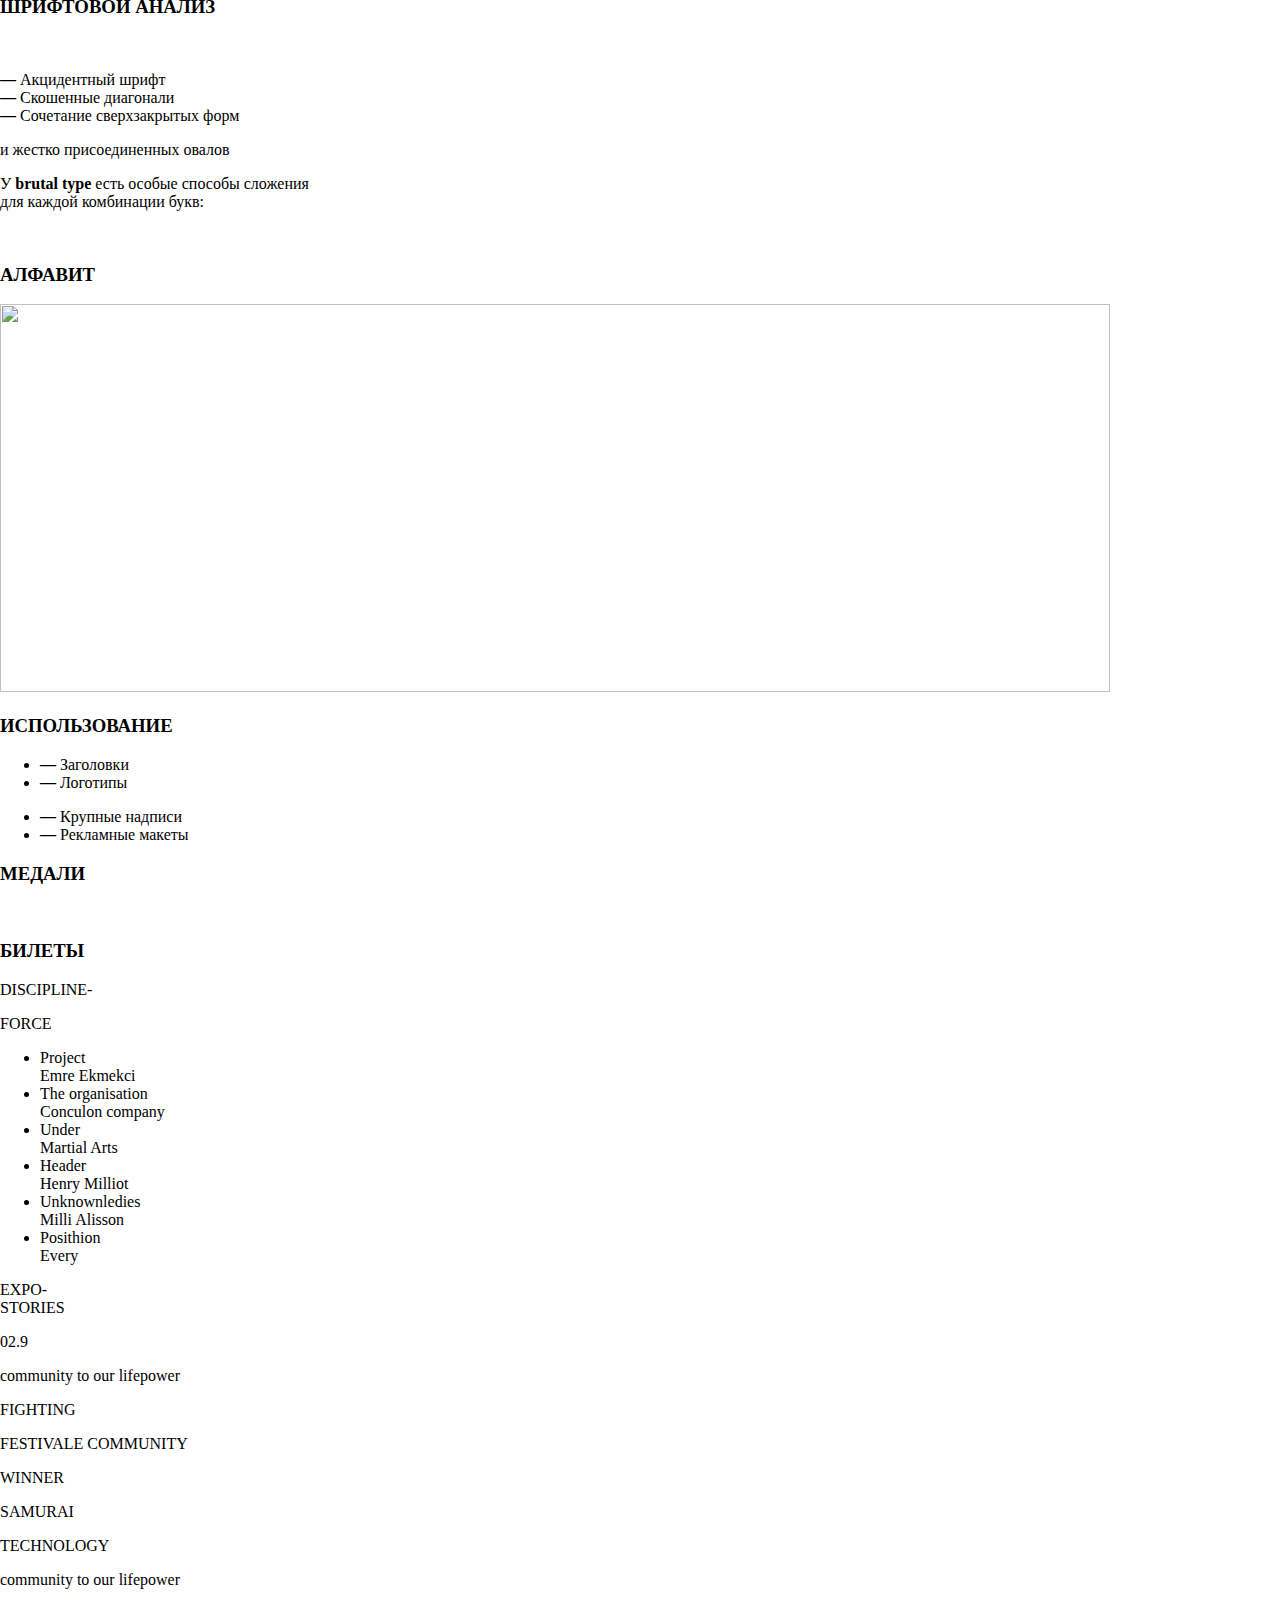
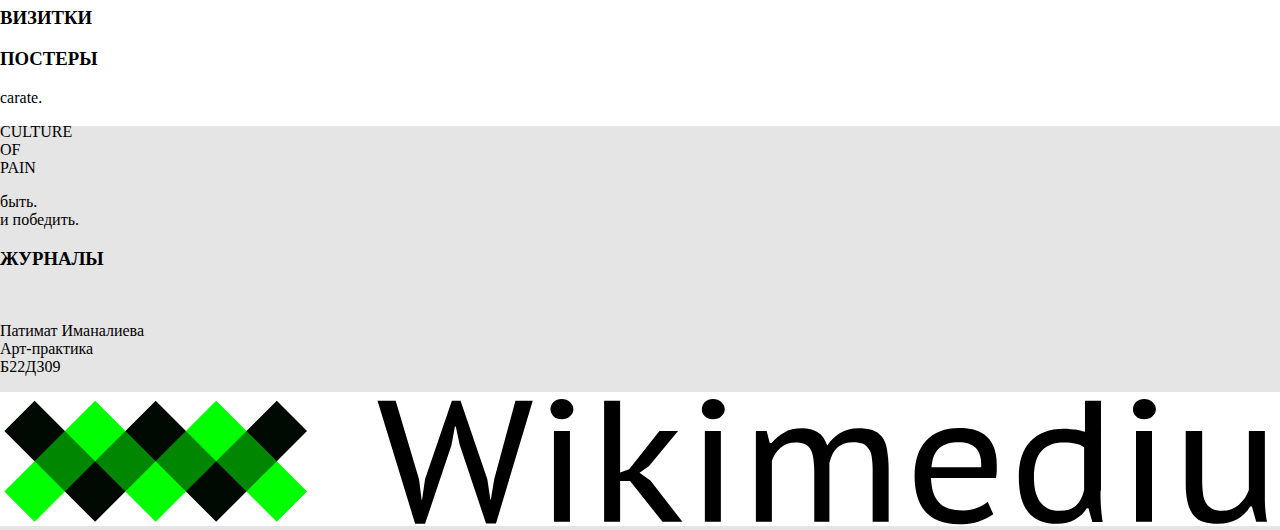
==== commit 4acf1ff7: "Add files via upload" ====
--- a/index.html
+++ b/index.html
@@ -1,583 +1,373 @@
-      <!DOCTYPE html>
-      <html lang="ru" dir="ltr">
-        <head>
-          <meta charset="utf-8">
-          <title>Дом Наркомфина — Википедия</title>
-          <link rel="icon" href="images/x-icon" href="images/favicon.ico">
-          <link rel="icon" href="images/png" href="images/favicon.png">
-          <link rel="stylesheet" href="stylesheets/style.css">
-          <link href="https://fonts.googleapis.com/css2?family=PT+Sans+Caption&display=swap" rel="stylesheet">
-          <script src="javascripts/jquery-3.6.1.js" charset="utf-8"></script>
-          <script type="text/javascript">
-                    $(function() {
-          $('.sidebar a').each(function() {
-            $(this).on('click', function(e) {
-              e.preventDefault();
-              var scrollTo = $(this).attr('href');
-              var whitespace = scrollTo == '#0' ? 110 : 30;
-              $('html,body').animate({
-                scrollTop: $(scrollTo).offset().top - whitespace
-              }, 1000);
-            });
-          });
-          });
-          </script>
-        </head>
-        <body>
-          <!-- header -->
-          <div class="menubar">
-            <a href="index.html"><img src="images/logo.svg" alt=""></a>
-            <a href="about.html">О проекте</a>
-          </div>
-          <!-- menu -->
-          <nav class="sidebar">
-              <ul>
-                <li> <a href="#0">Дом Наркомфина</a></li>
-                <li><a href="#1">История создания дома Наркомфина</a></li>
-                <ul>
-                  <li><a href="#1_1">ОСА и Стройком</a></li>
-                  <li><a href="#1_2">Сотрудничество М. Я. Гинзбурга и Н. А. Милютина</a></li>
-                </ul>
-                <li><a href="#2">Идеология «опытного коммунального дома переходного типа»</a></li>
-                <li><a href="#3">Участок</a></li>
-                <li><a href="#4">Состав жилого комплекса</a></li>
-                <li><a href="#5">Архитектура</a></li>
-                <ul>
-                  <li><a href="#5_1">Пространственная организация комплекса</a></li>
-                  <li><a href="#5_2">Дом Наркомфина и 5 принципов Ле Корбюзье</a></li>
-                  <ul>
-                    <li><a href="#5_2_1">Парк и открытый первый этаж</a></li>
-                    <li><a href="#5_2_2">Внутренняя структура</a></li>
-                    <li><a href="#5_2_3">Типы ячеек-квартир и их распределение</a></li>
-                    <li><a href="#5_2_4">Архитектура коммунального корпуса</a></li>
-                    <li><a href="#5_2_5">Фасады</a></li>
-                  </ul>
-                  <li><a href="#5_3">Конструкции и материалы</a></li>
-                  <ul>
-                    <li><a href="#5_3_1">Железобетонный каркас</a></li>
-                    <li><a href="#5_3_2">Блоки Прохорова</a></li>
-                    <li><a href="#5_3_3">Инженерные коммуникации</a></li>
-                    <li><a href="#5_3_4">Внешние стены</a></li>
-                    <li><a href="#5_3_5">Другие экспериментальные материалы</a></li>
-                    <li><a href="#5_3_6">Цветочницы</a></li>
-                  </ul>
-                  <li><a href="#5_4">Интерьеры</a></li>
-                  <ul>
-                    <li><a href="#5_4_1">Освещение</a></li>
-                    <li><a href="#5_4_2">Сдвижные окна</a></li>
-                    <li><a href="#5_4_3">Цвет</a></li>
-                  </ul>
-                </ul>
-                <li><a href="#6">Критика проекта</a></li>
-                <ul>
-                  <li><a href="#6_1">С технической стороны</a></li>
-                  <li><a href="#6_2">С бытовой стороны</a></li>
-                </ul>
-                <li><a href="#7">История эксплуатации и проект реставрации</a></li>
-                <ul>
-                  <li><a href="#7_1">Развитие городского окружения</a></li>
-                  <li><a href="#7_2">Перестройки</a></li>
-                  <li><a href="#7_3">Причины ветхости дома</a></li>
-                  <li><a href="#7_4">Новейшая история дома и реставрация</a></li>
-                </ul>
-                <li><a href="#8">Значение проекта в исторической перспективе</a></li>
-                <li><a href="#9">Реальная жизнь в доме Наркомфина</a></li>
-                <ul>
-                  <li><a href="#9_1">Известные жители</a></li>
-                </ul>
-              </ul>
-          </nav>
-          <!-- main content -->
-          <article>
-           <h1 id="0">Дом Наркомфина</h1>
-           <p>
-            <strong>Дом Наркомфина</strong> — один из знаковых памятников архитектуры советского <a href="https://ru.wikipedia.org/wiki/%D0%90%D0%B2%D0%B0%D0%BD%D0%B3%D0%B0%D1%80%D0%B4_(%D0%B8%D1%81%D0%BA%D1%83%D1%81%D1%81%D1%82%D0%B2%D0%BE)"target="_blank"> авангарда</a> и <a href="https://ru.wikipedia.org/wiki/%D0%9A%D0%BE%D0%BD%D1%81%D1%82%D1%80%D1%83%D0%BA%D1%82%D0%B8%D0%B2%D0%B8%D0%B7%D0%BC_(%D0%B8%D1%81%D0%BA%D1%83%D1%81%D1%81%D1%82%D0%B2%D0%BE)" target="_blank">конструктивизма</a>. Построен в <a href="https://ru.wikipedia.org/wiki/1928_%D0%B3%D0%BE%D0%B4" target="_blank">1928</a>—<a href="https://ru.wikipedia.org/wiki/1930_%D0%B3%D0%BE%D0%B4">1930 годах</a> по проекту архитекторов <a href="https://ru.wikipedia.org/wiki/%D0%93%D0%B8%D0%BD%D0%B7%D0%B1%D1%83%D1%80%D0%B3,_%D0%9C%D0%BE%D0%B8%D1%81%D0%B5%D0%B9_%D0%AF%D0%BA%D0%BE%D0%B2%D0%BB%D0%B5%D0%B2%D0%B8%D1%87" target="_blank">Моисея Гинзбурга</a>,<a href="https://ru.wikipedia.org/wiki/%D0%9C%D0%B8%D0%BB%D0%B8%D0%BD%D0%B8%D1%81,_%D0%98%D0%B3%D0%BD%D0%B0%D1%82%D0%B8%D0%B9_%D0%A4%D1%80%D0%B0%D0%BD%D1%86%D0%B5%D0%B2%D0%B8%D1%87" target="_blank"> Игнатия Милиниса</a> и инженера <br> <a href="https://ru.wikipedia.org/wiki/%D0%9F%D1%80%D0%BE%D1%85%D0%BE%D1%80%D0%BE%D0%B2,_%D0%A1%D0%B5%D1%80%D0%B3%D0%B5%D0%B9_%D0%9B%D1%8C%D0%B2%D0%BE%D0%B2%D0%B8%D1%87" target="_blank"> Сергея Прохорова</a> для работников <a href="https://ru.wikipedia.org/wiki/%D0%9D%D0%B0%D1%80%D0%BE%D0%B4%D0%BD%D1%8B%D0%B9_%D0%BA%D0%BE%D0%BC%D0%B8%D1%81%D1%81%D0%B0%D1%80%D0%B8%D0%B0%D1%82_%D1%84%D0%B8%D0%BD%D0%B0%D0%BD%D1%81%D0%BE%D0%B2_%D0%A1%D0%A1%D0%A1%D0%A0" target="_blank">Народного комиссариата финансов СССР</a> (Наркомфина). <br> Автор замысла дома Наркомфина М. Я. Гинзбург определял его как «опытный дом переходного типа». Дом находится в <a href="https://ru.wikipedia.org/wiki/%D0%9C%D0%BE%D1%81%D0%BA%D0%B2%D0%B0" target="_blank">Москве</a> по адресу: <a href="https://ru.wikipedia.org/wiki/%D0%9D%D0%BE%D0%B2%D0%B8%D0%BD%D1%81%D0%BA%D0%B8%D0%B9_%D0%B1%D1%83%D0%BB%D1%8C%D0%B2%D0%B0%D1%80" target="_blank">Новинский бульвар</a>, дом 25, корпус 1. <br> С начала 1990-х годов, дом находился в аварийном состоянии, был трижды включён в список «100 главных зданий мира, которым грозит уничтожение». <br> В 2017—2020 годах отреставрирован по проекту <a href="https://ru.wikipedia.org/wiki/%D0%90%D1%80%D1%85%D0%B8%D1%82%D0%B5%D0%BA%D1%82%D1%83%D1%80%D0%BD%D0%BE%D0%B5_%D0%B1%D1%8E%D1%80%D0%BE" target="_blank">АБ</a> «Гинзбург Архитектс», функционирует как элитный жилой дом.
-           </p>
-           <br>
-           <h2 id="1">История создания дома Наркомфина</h2>
-           <hr>
-           <h3 id="1_1"> <strong>1.1.ОСА и Стройком</strong> </h3>
-            <p>Из всех различных индивидуумов и групп, занимавшихся реформированием повседневной жизни и консолидации социализма в 1920-е годы архитекторы занимали исключительное положение. </p>
-            <p> Архитектурная инновация Дома Коммуны представляет наиболее полную попытку осуществления реформирования быта и консолидации советского социализма. <br> Самой влиятельной группой архитекторов в этой области являлась <strong>OCA</strong> (Объединение Современных Архитекторов, возглавляемая М. Я. Гинзбургом).</p>
-            <img src="https://media.admagazine.ru/photos/614084b1cac874a8c306e531/16:9/w_2560%2Cc_limit/w1976-1.jpg" alt="pic1">
-            <p>
-              В то время как прочие реформаторы быта пытались внедрить реформистские практики в остатки существующих дореволюционных форм, группа ОСА (образована в 1925 году М. Я. Гинзбургом и <a href="https://ru.wikipedia.org/wiki/%D0%91%D1%80%D0%B0%D1%82%D1%8C%D1%8F_%D0%92%D0%B5%D1%81%D0%BD%D0%B8%D0%BD%D1%8B" target="_blank"> братьями Весниными</a>), <br> более известная как конструктивисты, пыталась решить проблему «<a href="https://ru.wikipedia.org/wiki/%D0%9D%D0%BE%D0%B2%D1%8B%D0%B9_%D0%91%D1%8B%D1%82" target="_blank">нового быта</a>» напрямую созданием принципиально новой архитектуры и материальной культуры, <br> основанных на коммунистических отношениях производства и потребления.
-            </p>
-            <p>
-              Дом Наркомфина, или 2-й дом Совнаркома (<a href="https://ru.wikipedia.org/wiki/%D0%A1%D0%BE%D0%B2%D0%B5%D1%82_%D0%BD%D0%B0%D1%80%D0%BE%D0%B4%D0%BD%D1%8B%D1%85_%D0%BA%D0%BE%D0%BC%D0%B8%D1%81%D1%81%D0%B0%D1%80%D0%BE%D0%B2" target="_blank">СНК</a>) <a href="https://ru.wikipedia.org/wiki/%D0%A0%D0%BE%D1%81%D1%81%D0%B8%D0%B9%D1%81%D0%BA%D0%B0%D1%8F_%D0%A1%D0%BE%D0%B2%D0%B5%D1%82%D1%81%D0%BA%D0%B0%D1%8F_%D0%A4%D0%B5%D0%B4%D0%B5%D1%80%D0%B0%D1%82%D0%B8%D0%B2%D0%BD%D0%B0%D1%8F_%D0%A1%D0%BE%D1%86%D0%B8%D0%B0%D0%BB%D0%B8%D1%81%D1%82%D0%B8%D1%87%D0%B5%D1%81%D0%BA%D0%B0%D1%8F_%D0%A0%D0%B5%D1%81%D0%BF%D1%83%D0%B1%D0%BB%D0%B8%D0%BA%D0%B0" target="_blank">РСФСР</a> стал одним из экспериментальных домов, построенных по результатам теоретических исследований Секции типизации Стройкома РСФСР, созданной по инициативе <a href="https://ru.wikipedia.org/wiki/%D0%93%D0%B8%D0%BD%D0%B7%D0%B1%D1%83%D1%80%D0%B3,_%D0%9C%D0%BE%D0%B8%D1%81%D0%B5%D0%B9_%D0%AF%D0%BA%D0%BE%D0%B2%D0%BB%D0%B5%D0%B2%D0%B8%D1%87" target="_blank">М.Я.Гинзбурга</a> и работавшей под его руководством в 1928—1929 годы (в работе также участвовали входившие в объединение <a href="https://ru.wikipedia.org/wiki/%D0%9E%D0%B1%D1%8A%D0%B5%D0%B4%D0%B8%D0%BD%D0%B5%D0%BD%D0%B8%D0%B5_%D1%81%D0%BE%D0%B2%D1%80%D0%B5%D0%BC%D0%B5%D0%BD%D0%BD%D1%8B%D1%85_%D0%B0%D1%80%D1%85%D0%B8%D1%82%D0%B5%D0%BA%D1%82%D0%BE%D1%80%D0%BE%D0%B2" target="_blank">ОСА</a>: <a href="https://ru.wikipedia.org/wiki/%D0%91%D0%B0%D1%80%D1%89,_%D0%9C%D0%B8%D1%85%D0%B0%D0%B8%D0%BB_%D0%9E%D1%81%D0%B8%D0%BF%D0%BE%D0%B2%D0%B8%D1%87"target="_blank">М.О.Барщ</a>, <a href="https://ru.wikipedia.org/wiki/%D0%92%D0%BB%D0%B0%D0%B4%D0%B8%D0%BC%D0%B8%D1%80%D0%BE%D0%B2,_%D0%92%D1%8F%D1%87%D0%B5%D1%81%D0%BB%D0%B0%D0%B2_%D0%9D%D0%B8%D0%BA%D0%BE%D0%BB%D0%B0%D0%B5%D0%B2%D0%B8%D1%87"target="_blank">В.Н.Владимиров</a>,  <a href="https://ru.wikipedia.org/wiki/%D0%9F%D0%B0%D1%81%D1%82%D0%B5%D1%80%D0%BD%D0%B0%D0%BA,_%D0%90%D0%BB%D0%B5%D0%BA%D1%81%D0%B0%D0%BD%D0%B4%D1%80_%D0%9B%D0%B5%D0%BE%D0%BD%D0%B8%D0%B4%D0%BE%D0%B2%D0%B8%D1%87"target="_blank">А.Л.Пастернак</a>, <a href="https://ru.wikipedia.org/w/index.php?title=%D0%A1%D1%83%D0%BC-%D0%A8%D0%B8%D0%BA,_%D0%93%D1%80%D0%B8%D0%B3%D0%BE%D1%80%D0%B8%D0%B9_%D0%A0%D0%BE%D0%BC%D0%B0%D0%BD%D0%BE%D0%B2%D0%B8%D1%87&action=edit&redlink=1"target="_blank">Г.Р.Сум-Шик</a>).
-            </p>
-                <img src="https://i.archi.ru/i/205553.jpg" alt="pic1" width="400" height="270">
-                <img src="https://i.archi.ru/i/205558.jpg" alt="pic3" width="400" height="270">
-            <p>
-              Задачей Стройкома являлось разработка и проектирование новых форм жилья для нового  <a href="https://ru.wikipedia.org/w/index.php?title=%D0%9A%D1%80%D0%B0%D0%BC%D0%B5%D1%80,_%D0%99%D0%BE%D0%B3%D0%B0%D0%BD%D0%BD%D0%B5%D1%81&action=edit&redlink=1"target="_blank">Йоганнеса Крамера</a> «Das Narkomfin Kommunehaus In Moskau 1928—2012», <br> <strong> <em> «аналогичные устремления существовали в то же время и в Германии, где этими вопросами занимался <br> Исследовательский институт экономической эффективности в строительстве и жилищном хозяйстве (<a href="https://ru.wikipedia.org/w/index.php?title=%D0%A0%D0%B5%D0%B9%D1%85%D1%81%D1%81%D0%BA%D0%BE%D0%B5_%D0%B8%D1%81%D1%81%D0%BB%D0%B5%D0%B4%D0%BE%D0%B2%D0%B0%D1%82%D0%B5%D0%BB%D1%8C%D1%81%D0%BA%D0%BE%D0%B5_%D0%BE%D0%B1%D1%89%D0%B5%D1%81%D1%82%D0%B2%D0%BE_%D1%8D%D0%BA%D0%BE%D0%BD%D0%BE%D0%BC%D0%B8%D1%87%D0%B5%D1%81%D0%BA%D0%BE%D0%B9_%D1%8D%D1%84%D1%84%D0%B5%D0%BA%D1%82%D0%B8%D0%B2%D0%BD%D0%BE%D1%81%D1%82%D0%B8_%D0%B2_%D1%81%D1%82%D1%80%D0%BE%D0%B8%D1%82%D0%B5%D0%BB%D1%8C%D1%81%D1%82%D0%B2%D0%B5_%D0%B8_%D0%96%D0%9A%D0%A5&action=edit&redlink=1" target="_blank">RfG</a>), хотя полученные им результаты были менее радикальными и менее призрачными». </em> </strong>
-            </p>
-            <p>
-              Учреждению секции предшествовала работа в 1928 году комиссии Стройкома по отбору типовых проектов жилья для строительства. Комиссия пришла к выводу, что большинство известных на тот момент проектов не могут быть использованы как типовые, поэтому для разработки типовых проектов была создана Секция типизации.  </p>
-            <p>
-              Подготовкой для работы над новым форматом жилья также стала работа над <a href="https://ru.wikipedia.org/wiki/%D0%96%D0%B8%D0%BB%D0%BE%D0%B9_%D0%B4%D0%BE%D0%BC_%D0%93%D0%BE%D1%81%D1%81%D1%82%D1%80%D0%B0%D1%85%D0%B0_%D0%BD%D0%B0_%D0%9C%D0%B0%D0%BB%D0%BE%D0%B9_%D0%91%D1%80%D0%BE%D0%BD%D0%BD%D0%BE%D0%B9" target="_blank">домом Госстраха на Малой Бронной</a> (1926—1927, М.Я.Гинзбург и В.Н.Владимиров) и конкурс на «эскизный проект жилого дома трудящихся», проведённый журналом « <a href="https://ru.wikipedia.org/wiki/%D0%A1%D0%BE%D0%B2%D1%80%D0%B5%D0%BC%D0%B5%D0%BD%D0%BD%D0%B0%D1%8F_%D0%B0%D1%80%D1%85%D0%B8%D1%82%D0%B5%D0%BA%D1%82%D1%83%D1%80%D0%B0_(%D0%B6%D1%83%D1%80%D0%BD%D0%B0%D0%BB)" target="_blank">Современная архитектура</a>» (Гинзбург подал на конкурс проект «Коммунального дома А-1»). <br> Выставка проектов конкурса состоялась в июне 1927 года.
-            </p>
-            <p>
-              Результаты исследования секции М.Я.Гинзбург доложил на <a href="https://ru.wikipedia.org/wiki/%D0%9F%D0%BB%D0%B5%D0%BD%D0%B0%D1%80%D0%BD%D0%BE%D0%B5_%D0%B7%D0%B0%D1%81%D0%B5%D0%B4%D0%B0%D0%BD%D0%B8%D0%B5" target="_blank">пленуме</a> Стройкома РСФСР, где было принято постановление, рекомендовавшее несколько разработанных жилых ячеек к массовому строительству, а остальные — к опытно-показательному, начиная с 1928 года. <br> Согласно этому постановлению было построено шесть «экспериментальных коммунальных домов переходного типа» в Москве, <a href="https://ru.wikipedia.org/wiki/%D0%95%D0%BA%D0%B0%D1%82%D0%B5%D1%80%D0%B8%D0%BD%D0%B1%D1%83%D1%80%D0%B3" target="_blank">Свердловске</a> и <a href="https://ru.wikipedia.org/wiki/%D0%A1%D0%B0%D1%80%D0%B0%D1%82%D0%BE%D0%B2" target="_blank">Саратове</a>. Все они служили для проверки результатов теоретических исследований Секции типизации и были созданы в рамках финансируемой государством программы экспериментального строительства 1929 года.
-            </p>
-            <p>
-              Как пишет профессор <a href="https://ru.wikipedia.org/wiki/%D0%9C%D0%BE%D1%81%D0%BA%D0%BE%D0%B2%D1%81%D0%BA%D0%B8%D0%B9_%D0%B0%D1%80%D1%85%D0%B8%D1%82%D0%B5%D0%BA%D1%82%D1%83%D1%80%D0%BD%D1%8B%D0%B9_%D0%B8%D0%BD%D1%81%D1%82%D0%B8%D1%82%D1%83%D1%82" target="_blank">МАрхИ</a> Елена Овсянникова: «Тем не менее, нашёлся реальный заказчик на проведение в жизнь эксперимента Стройкома. Им стал <a href="https://ru.wikipedia.org/wiki/%D0%9C%D0%B8%D0%BB%D1%8E%D1%82%D0%B8%D0%BD,_%D0%9D%D0%B8%D0%BA%D0%BE%D0%BB%D0%B0%D0%B9_%D0%90%D0%BB%D0%B5%D0%BA%D1%81%D0%B0%D0%BD%D0%B4%D1%80%D0%BE%D0%B2%D0%B8%D1%87" target="_blank">Н.А.Милютин</a>, тогда нарком финансов РСФСР». Проект дома Наркомфина создан в 1928—1929 годы, строительство велось в 1929—1930 годы.
-            </p>
-            <p> <a href="https://ru.wikipedia.org/wiki/%D0%A5%D0%B0%D0%BD-%D0%9C%D0%B0%D0%B3%D0%BE%D0%BC%D0%B5%D0%B4%D0%BE%D0%B2,_%D0%A1%D0%B5%D0%BB%D0%B8%D0%BC_%D0%9E%D0%BC%D0%B0%D1%80%D0%BE%D0%B2%D0%B8%D1%87" target="_blank">С.О.Хан-Магомедов</a> называет дом Наркомата финансов самым интересным из этих шести экспериментальных домов.</p>
-            <br>
-            <h3 id="1_2"> <strong>1.2.Сотрудничество М.Я.Гинзбурга и Н.А.Милютина</strong> </h3>
-            <img src="https://casa-abierta.com/images/post/1515431064.jpg" alt="Н.А.Милютин" height="350" width="680">
-            <p>
-              Заказчиком жилого комплекса выступал <a href="https://ru.wikipedia.org/wiki/%D0%9D%D0%B0%D1%80%D0%BE%D0%B4%D0%BD%D1%8B%D0%B9_%D0%BA%D0%BE%D0%BC%D0%B8%D1%81%D1%81%D0%B0%D1%80%D0%B8%D0%B0%D1%82_%D1%84%D0%B8%D0%BD%D0%B0%D0%BD%D1%81%D0%BE%D0%B2_%D0%A0%D0%A1%D0%A4%D0%A1%D0%A0" target="_blank">нарком финансов РСФСР</a> (1924—1929) Н. А. Милютин, известный как автор схем социалистического расселения и градостроительных концепций соцгорода, он же определил функциональные характеристики будущего здания. Сотрудничество наркома Н.А. Милютина и архитектора М. Я. Гинзбурга началось несколько раньше, <br> на строительстве <a href="https://ru.wikipedia.org/wiki/%D0%96%D0%B8%D0%BB%D0%BE%D0%B9_%D0%B4%D0%BE%D0%BC_%D0%93%D0%BE%D1%81%D1%81%D1%82%D1%80%D0%B0%D1%85%D0%B0_%D0%BD%D0%B0_%D0%9C%D0%B0%D0%BB%D0%BE%D0%B9_%D0%91%D1%80%D0%BE%D0%BD%D0%BD%D0%BE%D0%B9" target="_blank">дома Госстраха</a> (1926—1927), — Милютин был инициатором строительства двух домов Госстраха в Москве.
-            </p>
-            <p>Идеи Н.А.Милютина об устройстве жилища воплотились при создании дома Наркомфина (Дома-парохода, или 2-го дома <a href="https://ru.wikipedia.org/wiki/%D0%A1%D0%BE%D0%B2%D0%B5%D1%82_%D0%BD%D0%B0%D1%80%D0%BE%D0%B4%D0%BD%D1%8B%D1%85_%D0%BA%D0%BE%D0%BC%D0%B8%D1%81%D1%81%D0%B0%D1%80%D0%BE%D0%B2" target="_blank">СНК</a>).</p>
-            <p>
-              По теории Милютина,<em>«значительное повышение жизненного уровня рабочих и развитие обобществлённых форм обслуживания бытовых нужд трудящихся (общественное питание, ясли, детские сады, клубы и т. п.) постепенно уничтожают значение семьи как хозяйственного соединения. Этот процесс неизбежно приведёт, в конечном счёте, к полной переделке <br> семейных форм общежития. <…> Задача раскрепощения женщины от мелкого домашнего хозяйства и вовлечение её в производство заставляет нас ставить вопрос о всемерном содействии этому процессу»</em>.
-            </p>
-            <p>
-              Цель реконструкции быта («<em>новый быт</em>») — ликвидация домашнего хозяйства и семейного уклада жизни, — возможность использовать женщин в качестве рабочей силы на производстве. <br> Эта мысль в «Соцгороде» Милютина выражена вполне отчётливо.
-            </p>
-            <p>
-              Идея «раскрепощения женщины» путём отлучения её от домашнего хозяйства и вовлечения в производственную деятельность («приобщения её к общественно-производственному труду») не была изобретением Милютина. Это была правительственная установка, выраженная в Постановлении <a href="https://ru.wikipedia.org/wiki/%D0%A6%D0%9A_%D0%92%D0%9A%D0%9F_(%D0%B1)" target="_blank">ЦК ВКП (б)</a> от 15 апреля 1929 года:
-            </p>
-            <blockquote cite="http://">
-                <em><strong>«Усиление влияния промышленных работниц на широкие массы трудящихся женщин, рост активности работниц, поднятие их классового самосознания и культурного уровня требуют дальнейшего увеличения женского труда на производстве. Принятый пятилетний план народного хозяйства обеспечивает огромный рост промышленности на базе реконструкции и социалистической рационализации, которая в отличие от капиталистической рационализации, основанной на эксплуатации рабочей силы, даёт возможность без ущерба для функций материнства расширять применение женского труда в производстве, в том числе и в тяжёлой индустрии. В связи с эти ЦК считает необходимым, чтобы соответствующие советские организации (Госплан, НКТ, ВСНХ и профсоюзы) обеспечили проведение в жизнь предусмотренное в пятилетнем плане вовлечение во все отрасли промышленности женской рабочей силы, приспособив к этому и план её подготовки, обеспечивая неуклонный рост количества женщин во всех звеньях по подготовке квалифицированной рабочей силы, ФЗУ, вечерние курсы, втузы» </strong></em>
-            </blockquote>
-            <p>Задача реализации этих принципов и была поставлена перед авторами проекта. Согласно Е.Милютиной, это был дом «нового быта».</p>
-            <p>Сметная стоимость строительства составила 10 млн рублей. Строительство жилого корпуса осуществлялось под наблюдением комиссии, возглавляемой Н. А. Милютиным. Коммунальный корпус и корпус прачечной строились без утверждённых чертежей.</p>
-            <br>
-            <h2 id="2">Идеология «опытного коммунального дома переходного типа»</h2>
-            <hr>
-            <p>
-              Секция типизации Стройкома РСФСР ставила перед собой задачи разработки экономичного решения проблемы жилья <br> без потери его качества и даже с повышением комфорта, в частности, благодаря естественному освещению не только жилых, но и подсобных зон, в т. ч. коридоров.
-            </p>
-            <p>
-              Дом Наркомфина переходного типа (от «буржуазного дома» к «социалистической коммуне») хотя и содержал в себе ранее существовавшие «буржуазные» квартиры (ячейки K и 2F), был структурирован таким образом, чтобы облегчить переход индивида к полностью социализированной жизни (в ячейках F).
-            </p>
-            <p>
-              Гинзбург критически оценивал так называемое моссоветовское строительство («массовое жилищное строительство Москвы первых лет после революции»), считал «экономический эффект» доходного дома более высоким. Поэтому работа Секции началась с анализа типологии «дореволюционного «доходного дома» и её оптимизации. Авторы сохраняли объём и высоту жилых помещений, урезая как площадь, так и высоту подсобных. Были удалены вторые лестницы и комнаты домработниц, уменьшены передние, ванные, спальни и кухни, причём последние как по площади, так и в высоту. «Уплотнение» подсобных зон компенсировалось большей высотой хорошо освещённых гостиных.
-            </p>
-            <p>
-              Рассчитывались пропорции квартир, оптимальные траектории движения человека внутри и схемы эффективной расстановки мебели. Приведённые в книге расчёты эффективности использования жилого пространства построены на рассмотрении отношения кубатуры к жилой площади квартир и параметра k (k=W/P, соотношение общей кубатуры здания к полезной площади жилых ячеек).
-            </p>
-            <p>
-              Секция Стройкома разработала несколько типов квартир-ячеек разного размера, буквами от A до F, причём в маленьких ячейках F размещалась душевая кабина, в больших ячейках А ванна. Также был разработан «кухонный элемент» сокращённой площади, закрывающийся складной дверью-ширмой. <br> Кухонные элементы были реализованы в доме на Гоголевском бульваре. Почти все созданные тематические жилые дома так называемого «переходного типа», предусматривали наличие завершённых индивидуальных квартир-ячеек и коммунальных зон для постепенного перехода к новому коллективному образу жизни.
-            </p>
-            <p>
-              Одной из ключевых позиций М. Я. Гинзбурга было создание изолированных квартир для отдельных семей: «Архитекторы Секции типизации пришли к выводу, что в условиях тех лет решение жилищной проблемы неотделимо от разработки типовых проектов экономичной малометражной (в первую очередь однокомнатной) квартиры для отдельных семей. <br> Гинзбург рассматривал жилую ячейку будущего как предельно ужатую и экономную, но традиционную по структуре квартиру на одну семью. Пусть даже однокомнатную, но с индивидуальными кухней и ванной. В этом Гинзбург и его сотрудники-единомышленники были согласны с европейскими архитекторами, решавшими те же задачи, — <a href="https://ru.wikipedia.org/wiki/%D0%9B%D0%B5_%D0%9A%D0%BE%D1%80%D0%B1%D1%8E%D0%B7%D1%8C%D0%B5" target="_blank">Ле Корбюзье</a>, <a href="https://ru.wikipedia.org/wiki/%D0%9C%D0%B0%D0%B9,_%D0%AD%D1%80%D0%BD%D1%81%D1%82" target="_blank">Эрнстом Маем</a>, <a href="https://ru.wikipedia.org/wiki/%D0%A2%D0%B0%D1%83%D1%82,_%D0%91%D1%80%D1%83%D0%BD%D0%BE" target="_blank">Бруно Таутом</a>, <a href="https://ru.wikipedia.org/wiki/%D0%9C%D0%B0%D0%B9%D0%B5%D1%80,_%D0%A5%D0%B0%D0%BD%D0%BD%D0%B5%D1%81" target="_blank">Ханнесом Майером</a>.
-            </p>
-            <p>
-              В работе Секции Стройкома, как и в выступлениях М.Я.Гинзбурга, отразилась борьба идеи экономичного, но комфортного дома с отдельными квартирами и общественным сервисом — с развивавшейся параллельно в тот же период идеей дома-коммуны (того же Стройкома) с полным обобществлением быта. М.Я.Гинзбург противопоставлял свой «коммунальный дом переходного типа» практике домов-коммун и жёстко критиковал последнюю. <br> По словам М. Я. Гинзбурга, «коммунальный дом» должен «<em>способствовать быстрейшему безболезненному переходу к более высоким формам хозяйства</em>». <br> Именно для этого был запланирован развитый коммунальный блок с функциями общественного питания, стирки, уборки и присмотра за детьми — также как и минимальный размер кухонь в квартирах. Между тем М. Я. Гинзбург подчёркивает:
-            </p>
-            <blockquote cite="http://">
-              <em> <strong>«мы сочли совершенно необходимым создание ряда моментов, стимулирующих переход на более высокую форму социально-бытового уклада, но не декретирующих этот переход».</strong> </em>
-            </blockquote>
-            <p>
-              Таким образом, называть «коммунальный дом» Наркомфина «домом-коммуной» принципиально неверно, так как дом Наркомфина был примером реализации идей противников идеологии дома-коммуны и принудительного обобществления быта.
-            </p>
-            <p>
-              Идеологическое объяснение неизбежности массового коммунального жилья было уже давно придумано в виде идеи «обобществления быта» и принципиального отказа от индивидуальной квартиры как символа мещанского, буржуазного и индивидуалистического хозяйства. Новым стало то, что именно во второй половине 1929 года отказ от семейной квартиры был декларирован на относительно высоком административном уровне (Совнарком РСФСР) и жильё с «обобществлённым бытом» <br> начало в идеологическом смысле официально приобретать характер единственно возможного. <br> Речь теперь могла идти не о коммунальных квартирах с кухнями на несколько семей, а только об общежитиях с общими кухнями и ванными.
-            </p>
-            <p>
-              Однако существование концепции коммунального дома архитекторов ОСА в контексте идеологии советского государства, в конце 1920-х — начале 1930-х всё более трансформирующейся под влиянием повестки сталинской индустриализации и риска репрессий, потребовало от архитекторов максимума гибкости в озвучивании и продвижении своих идей, что приводит к ряду противоречий в выступлениях разного времени. <br> В частности, уже в 1929 году М.Я.Гинзбург говорит о необходимости «100 процентного обобществления производственных процессов жилья» и называет исполненную в доме НКФ задачу расселения 50 семейств, «<em>всё ещё семейств</em>», — «узкой».
-            </p>
-            <p>
-              Основной акцент архитекторы сделали на встроенную мебель и компактные сантехнические ячейки. <br> Именно отсюда берёт начало практика совмещения ванной комнаты с туалетом, реализованная во всех семейных квартирах дома Наркомфина и знакомая нескольким поколениям советских людей. <br> «<em>Они пытались сократить лишние движения обитателей квартир, а также считали необходимым предложить им питаться в общественных столовых, мыться в общественных банях, сдавать бельё в механические прачечные, читать и отдыхать в библиотеках и клубах</em>»
-            </p>
-            <p>
-              Рассматривая дом Наркомфина как опытный, М. Я. Гинзбург не считал его типовым и настаивал на том, что создание типовых проектов жилых домов — путь неправильный, ведущий к «однообразию жилой застройки».<br> Гинзбург считал важной «максимальную гибкость» стандартов и разработку таких стандартных элементов, «которые можно было бы всячески комбинировать <…> варьировать типы жилья, используя одни и те же стандартные элементы».
-            </p>
-            <br>
-            <h2 id="3">Участок</h2>
-            <hr>
-            <p>
-              Под строительство дома для работников Наркомата финансов в апреле 1929 года была отведена территория огородов, ранее принадлежавших двум усадьбам, жилые дома которых были выстроены в XIX веке по красной линии Новинского бульвара; в одном из этих домов в 1910—1922 годы жил <a href="https://ru.wikipedia.org/wiki/%D0%A8%D0%B0%D0%BB%D1%8F%D0%BF%D0%B8%D0%BD,_%D0%A4%D1%91%D0%B4%D0%BE%D1%80_%D0%98%D0%B2%D0%B0%D0%BD%D0%BE%D0%B2%D0%B8%D1%87" target="_blank"> Ф.И Шаляпин</a> и сейчас располагается его дом-музей.
-            </p>
-            <p>
-              Территория полого спускается к <a href="https://ru.wikipedia.org/wiki/%D0%9F%D1%80%D0%B5%D1%81%D0%BD%D0%B5%D0%BD%D1%81%D0%BA%D0%B8%D0%B5_%D0%BF%D1%80%D1%83%D0%B4%D1%8B" target="_blank">Пресненскому пруду</a>, который к 1925 году был осушен и засыпан, а питавшая его река <a href="https://ru.wikipedia.org/wiki/%D0%9F%D1%80%D0%B5%D1%81%D0%BD%D1%8F_(%D1%80%D0%B5%D0%BA%D0%B0)" target="_blank"> Пресня</a>, забрана на этом отрезке в трубу.
-            </p>
-            <br>
-            <h2 id="4">Состав жилого комплекса</h2>
-            <hr>
-            <p>В проектной документации дом именовался 2-м домом СНК. Согласно проекту, комплекс должен был состоять из четырёх корпусов:</p>
-              <ol id="lipro">
-                  <li id="lipro">жилого, на 50 семей и приблизительно 200 человек (построен);</li>
-                  <li id="lipro">коммунального с кухней, двумя столовыми — крытой внутри и летней на крыше, а также спортзалом и библиотекой (построен, кухня работала в 1930-е годы, продавая еду на вынос; столовая не заработала);</li>
-                  <li id="lipro">отдельное круглое в плане здание детского сада с яслями планировалось в центральной части парка (не реализовано; к 1934 году детский сад разместился в коммунальном корпусе; в книге «Жилище» Гинзбург писал: «вся свободная площадь коммунального корпуса занята детским садом»; просуществовал до 1941 года);</li>
-                  <li id="lipro">«служебный двор», включающий механическую прачечную, сушилку и гараж, был обращён к Новинскому бульвару (реализован; прачечная функционировала, она обслуживала жильцов в 1930-е годы).</li>
-              </ol>
-              <br>
-              <h2 id="5">Архитектура</h2>
-              <hr>
-              <h3 id="5_1"> <strong>5.1.Пространственная организация комплекса</strong> </h3>
-              <p>
-                Основной (жилой) корпус вытянут с севера на юг с небольшим отклонением от меридиональной оси, в глубине участка, в 165 м от Новинского бульвара (Садового кольца).<br> Коммунальный (общественный) корпус расположен под углом 90° к жилому корпусу в его южной части и соединён с ним крытым навесным переходом в уровне второго этажа.
-              </p>
-              <p>
-                Объём прачечной находится в северо-восточной части территории, ближе к Новинскому бульвару и композиционно связывает ансамбль с городом.Согласно первоначальному плану парка, прачечную и коммунальный корпус объединяла диагональная дорожка. Пройдя под жилым корпусом, можно было попасть на видовую площадку
-              </p>
-              <ol>
-                <img src="https://i.archi.ru/i/650/351748.jpg" alt="project1" width="500">
-                <img src="https://i.archi.ru/i/650/351749.jpg" alt="project3" width="500">
-              </ol>
-              <br>
-              <h3 id="5_2"> <strong>5.2.Дом Наркомфина и 5 принципов Ле Корбюзье</strong> </h3>
-              <p>
-                <a href="https://ru.wikipedia.org/wiki/%D0%A5%D0%B0%D0%BD-%D0%9C%D0%B0%D0%B3%D0%BE%D0%BC%D0%B5%D0%B4%D0%BE%D0%B2,_%D0%A1%D0%B5%D0%BB%D0%B8%D0%BC_%D0%9E%D0%BC%D0%B0%D1%80%D0%BE%D0%B2%D0%B8%D1%87" target="_blank">С. О. Хан-Магомедов</a> отмечает созвучие дома Наркомфина <a href="https://ru.wikipedia.org/wiki/%D0%9F%D1%8F%D1%82%D1%8C_%D0%BE%D1%82%D0%BF%D1%80%D0%B0%D0%B2%D0%BD%D1%8B%D1%85_%D1%82%D0%BE%D1%87%D0%B5%D0%BA_%D1%81%D0%BE%D0%B2%D1%80%D0%B5%D0%BC%D0%B5%D0%BD%D0%BD%D0%BE%D0%B9_%D0%B0%D1%80%D1%85%D0%B8%D1%82%D0%B5%D0%BA%D1%82%D1%83%D1%80%D1%8B" target="_blank">5 принципам Ле Корбюзье</a> в целом: «здесь есть и столбы, и плоская крыша, и горизонтальные окна, и т. д.» и подчёркивает, что пять принципов были опубликованы в № 1 журнала «<a href="https://ru.wikipedia.org/wiki/%D0%A1%D0%BE%D0%B2%D1%80%D0%B5%D0%BC%D0%B5%D0%BD%D0%BD%D0%B0%D1%8F_%D0%B0%D1%80%D1%85%D0%B8%D1%82%D0%B5%D0%BA%D1%82%D1%83%D1%80%D0%B0_(%D0%B6%D1%83%D1%80%D0%BD%D0%B0%D0%BB)" target="_blank">Современная архитектура</a>» за 1928 год и взяты «на вооружение сторонниками конструктивизма, в том числе руководителями <a href="https://ru.wikipedia.org/wiki/%D0%9E%D0%B1%D1%8A%D0%B5%D0%B4%D0%B8%D0%BD%D0%B5%D0%BD%D0%B8%D0%B5_%D1%81%D0%BE%D0%B2%D1%80%D0%B5%D0%BC%D0%B5%D0%BD%D0%BD%D1%8B%D1%85_%D0%B0%D1%80%D1%85%D0%B8%D1%82%D0%B5%D0%BA%D1%82%D0%BE%D1%80%D0%BE%D0%B2" target="_blank">ОСА</a>»,<br> ср.: «Дом Наркомфина стал одной из первых реализаций всех пяти принципов современной архитектуры, выдвинутых европейским мастером». <br> Общение М. Я. Гинзбурга, ОСА и редакции СА с Ле Корбюзье во второй половине 1920-х годов было достаточно интенсивным.
-              </p>
-              <h6 id="5_2_1"> <strong>5.2.1.Парк и открытый первый этаж</strong> </h6>
-              <p>
-                Важной частью ансамбля М. Я. Гинзбург считал парк, спроектированный на прямоугольном участке между объёмом прачечной и жилого корпуса («Весь дом расположен в парке»). <br> Открытый первый этаж, приподнятый на 2,5 м от земли на круглых опорах, М. Я. Гинзбург объяснял, в числе прочего, стремлением «не разрезать домом территории парка».
-              </p>
-              <h6 id="5_2_2"> <strong>5.2.2.Внутренняя структура</strong> </h6>
-              <p>
-                Жилой корпус — шестиэтажное здание длиной 82,5 м и высотой 17 м, Вдоль восточного фасада сгруппированы спальни и коридоры, вдоль западного гостиные, соответственно спальни получают утреннее солнце, гостиные вечернее. <br> Ближе к торцам расположены две лестничные клетки, связанные между собой и с квартирами двумя широкими коридорами (4 м в ширину и 2,3 м в высоту), на втором и пятом этажах. <br> Коридоры М. Я. Гинзбург называет горизонтальными артериями и противопоставляет их вертикальным лестницам: <br> коридоры должны были упростить жителям квартир связь с помещениями коммунальных сервисов, а тот факт, что коридоров в доме всего два, позволил сэкономить на нежилых пространствах в противовес жилым. С другой стороны, архитектор трактовал коридоры как общественные пространства («место общественного пребывания»).
-              </p>
-              <p>
-                Жилой корпус разделён по горизонтали на две части: в нижней половине было предусмотрено размещение семей, которые полностью сохранили свою старую хозяйственно-бытовую структуру, в верхней запланированы квартиры для малосемейных: одного человека или супружескую пару без детей. <br> Соответственно, предполагалось, что нижняя половина корпуса будет постепенно удаляться от индивидуального хозяйства; <br> поэтому в квартирах типа K есть крошечные (4 м²) кухни, которые при необходимости позволяют индивидуально готовить пищу, но которые в своём воплощении уже являются вариантом замены, компромиссного решения.
-              </p>
-              <p>
-                Верхняя половина с ячейками F имеет подведённый к жилому помещению газ на случай, если здесь также потребуется подключить небольшой кухонный элемент. Кроме того, в конце коридора, соединяющего квартиры этого типа, есть эрзац-кухня, организованная уже в годы войны, где, хотя и в общей зоне, каждая семья может самостоятельно готовить или разогревать еду. <br> Для обеспечения быстрого и безболезненного перехода к более высоким социальным формам домашнего хозяйства, обитателям предлагалось не обязательное, но возможное питание в столовой, стирка белья в прачечной, досуг в библиотеке и воспитание детей в детском саду.
-              </p>
-              <h6 id="5_2_3"> <strong>5.2.3.Типы ячеек-квартир и их распределение</strong> </h6>
-              <p>
-                 В доме Наркомфина по трактовке М. Я. Гинзбурга использованы три типа квартир-«ячеек», основанных на разработках Секции типизации Стройкома РСФСР. <br> На втором и третьем этажах расположены 9 двухъярусных квартир <strong>типа К</strong> площадью 78 м², предназначенные для больших семей. Войти в квартиры типа К можно из коридора в уровне 2 этажа. <br> Коридор соединяет две лестничные клетки и продолжается в том же уровне переходом в коммунальный корпус. <br> С востока к коридору 2 этажа примыкает открытая терраса той же ширины. <br> В <strong>ячейках K</strong> площадь гостиной, или «жилой комнаты» — 25 м², её высота 5 м. <br> В части, разделённой на два яруса высотой по 2,3 м, внизу расположены: соединённая с коридором терраса, передняя и кухня площадью 4,3 м², вверху две спальни 19,88 и 12,1 м² с ванной и туалетом (совмещёнными). Жилая площадь ячеек K 57—60 м², общая площадь 82—83 м², (площадь квартиры № 11 составляет 100 м²). С момента заселения дома этот тип квартир предназначался для наиболее элитных семей по причине их вместительности, удобства и большей «жилплощади».
-                </p>
-
-                <p>
-                  Три этажа с 4 по 6 заняли 24 ячейки <strong>типа F</strong> площадью 35—36 м², рассчитанные на одного человека или на семейную пару без детей. <br> По замыслу архитекторов ячейки F обеспечивают лишь самые основные функции повседневной социализированной жизни: сон в спальных нишах, личная гигиена в душевой кабине и приватные занятия в просторной, высотой 5 м, гостиной. <br> Приготовление и приём пищи, уход за детьми, отдых и развлечения, ранее осуществлявшиеся в дореволюционных формах жилища, были вынесены в коммунальные пространства комплекса. Ячейка F состоит из гостиной высотой 3,6 м, прихожей и санузла при входе и спальной ниши со встроенным шкафом, душевой кабиной и раковиной; высота всех помещений, кроме гостиной, 2,3 м. Ячейки выстроены в два яруса: на западный фасад выходят окна гостиных, на восточный фасад между двумя лентами окон спален в уровне пятого этажа выходит галерея, соединяющая входы всех ячеек типа F, расположенных между лестничными клетками. <br> При выбранной планировке гостиная и спальная ниша открыты друг другу, визуально и пространственно, чем обеспечивалось двухстороннее освещение и проветривание. <br> Единственными закрытыми пространствами квартиры являлись душевая кабина с умывальником и туалет. При необходимости визуальное и физическое разделение спальной ниши и гостиной достигалось карнизом с занавеской, как и предусматривалось одним из вариантов ячейки <strong>типа F</strong>. В малометражных квартирах F нет кухонь. Отсутствие кухонь, по В. Бачли, служит предельным выражением социализированной жизни и нового быта. Жилая комната оборудована небольшим «кухонным элементом» для подогрева пищи (фактически газовая плита, установленная в жилой комнате).
-                </p>
-                <p>
-                  В торцах дома расположены <strong>ячейки 2F</strong>: сдвоенные ячейки типа F с ванной вместо душевой кабины и квартиры большего размера, а в южном торце, две <strong>увеличенные ячейки K</strong> площадью более 100 м², отмеченные на фасаде полукруглыми балконами. Ячейки 2F в целом дублируют структуру ячеек F. В них две гостиных высотой 3,6 м, а также столовая, передняя, ванная, туалет и кухня высотой 2,3 м. <br> М.Я.Гинзбург называет ячейки 2F «в социально-бытовом отношении <…> обычными квартирами с более рациональным распределением высот, а потому и с более интересным пространственным решением», <br> однако ничего не говорит ни о количестве ячеек 2F в доме, их площади, и количестве комнат в них. Виктор Бачли приводит следующие данные. <br> Вдоль каждой лестничной клетки расположены ячейки 2F двух типов: двухуровневые (три квартиры на 6-м этаже), остальные одноуровневые (три квартиры на 4-м этаже). Все комнаты ячеек, по аналогии с дореволюционными квартирами визуально и физически отделены друг от друга стенами и дверными проёмами.<br> Вдоль южной лестничной клетки находятся две «<em>сочленённые ячейки К</em>» (<a href="https://ru.wikipedia.org/wiki/%D0%90%D0%BD%D0%B3%D0%BB%D0%B8%D0%B9%D1%81%D0%BA%D0%B8%D0%B9_%D1%8F%D0%B7%D1%8B%D0%BA" target="_blank">англ.</a> <em>articulated K-units</em> — определение Бачли). Этот тип квартир никогда не упоминался ни в рекомендациях Стройкома РСФСР, ни в работах Гинзбурга, его учеников и комментаторов. Отличается от ячеек К существенно большей площадью, наличием дополнительного туалета и столовой на нижнем уровне, а также большими полукруглыми балконами. <br> Общая площадь торцевых <strong>ячеек 2F</strong> составляла от 77 (кв. № 14) до 114 м² (кв. № 18, пять комнат).
-                </p>
-                <p>
-                  В южной  части дома на уровне плоской кровли, в седьмом ярусе, располагались комнаты типа общежития, где были реализованы опубликованные Николаем Милютиным в «Соцгороде» жилые ячейки на одного человека. Часть из них — на одного человека, часть — на двух, площадью соответственно 9 и 15 м², высотой 2,6 м, объединённые общим санузлом и душем между каждыми двумя комнатами. <br> Во второй половине 1930-х годов это были уже вполне обособленные квартиры №№ 50 и 51 Наркома земледелия РСФСР Лисицина Н.В. и Управделами <a href="https://ru.wikipedia.org/wiki/%D0%A1%D0%BE%D0%B2%D0%B5%D1%82_%D0%BD%D0%B0%D1%80%D0%BE%D0%B4%D0%BD%D1%8B%D1%85_%D0%BA%D0%BE%D0%BC%D0%B8%D1%81%D1%81%D0%B0%D1%80%D0%BE%D0%B2" target="_blank">СНК</a> Герасимова И.С.
-                </p>
-                <p>
-                  В доме НКФ планировалось не только опробовать новые методы строительства и изучить их эффективность — «<em>в доме Наркомфина сами люди должны были стать частью архитектурных <br> экспериментов. Только так можно понять на самом деле бессмысленное с экономической и организационной точек зрения многообразие различных типов квартир с многочисленными вариантами их исполнения</em>».
-                </p>
-                <p>
-                  По данным <a href="#" target="_blank">Архнадзора</a>, Гинзбург никогда не публиковал осуществлённый вариант планов дома и не упоминал о наличии в нём квартиры Милютина. <br> Поэтому ни в одном из источников времён СССР, как и в российских источниках двух последующих десятилетий не найти достоверных данных о количествах квартир-ячеек F, K и 2F в доме НКФ. <br> Нет таких данных и в монографии Овсянниковой Е.Б. и Милютиной Е.Н. «Жилой комплекс „Дом Наркомфина“, Москва, Новинский бульвар, 25», 2015. Впервые данные по количественному составу разнотипных квартир приведены в монографии Виктора Бачли 1999 года.
-                </p>
-                <p>
-                  Обследование дома Наркомфина, проведённое в 1994 году профессором <a href="https://ru.wikipedia.org/wiki/%D0%9C%D0%BE%D1%81%D0%BA%D0%BE%D0%B2%D1%81%D0%BA%D0%B8%D0%B9_%D0%B0%D1%80%D1%85%D0%B8%D1%82%D0%B5%D0%BA%D1%82%D1%83%D1%80%D0%BD%D1%8B%D0%B9_%D0%B8%D0%BD%D1%81%D1%82%D0%B8%D1%82%D1%83%D1%82" target="_blank">МАрхИ</a> Еленой Овсянниковой и швейцарскими студентами из <a href="https://ru.wikipedia.org/wiki/%D0%96%D0%B5%D0%BD%D0%B5%D0%B2%D0%B0" target="_blank">Женевы</a>, которыми руководил Жан-Клод Люди (<a href="https://ru.wikipedia.org/wiki/%D0%A4%D1%80%D0%B0%D0%BD%D1%86%D1%83%D0%B7%D1%81%D0%BA%D0%B8%D0%B9_%D1%8F%D0%B7%D1%8B%D0%BA" target="_blank" >фр.</a> <em>Jean-Claude Ludi</em>), показало, что его внутренняя структура оказалась ещё сложнее, чем было заявлено в проекте. <br> Нестандартные квартиры, как оказалось, были на каждом этаже, хотя большинство их — типовые. <br> Общее число вариантов жилых ячеек могло доходить до одиннадцати (включая помещение для консьержа, «студию» на верхнем этаже, общежитие на кровле, <a href="https://ru.wikipedia.org/wiki/%D0%9F%D0%B5%D0%BD%D1%82%D1%85%D0%B0%D1%83%D1%81" target="_blank">пентхаус</a> самого Милютина и обозначенные квартирами комнаты для прислуги площадью 10—11 м² в торцах жилого корпуса на 4 и 6 этажах, радом с большими квартирами начальства — №№ 13, 16, 45 и 47). В конце коридора пятого этажа (на месте кв. 43) находилась общая кухня, организованная уже в 1940-е годы, а из самого коридора был доступ в чуланы для хранения вещей, не всегда помещавшихся в ячейки «F».
-                </p>
-                <p>
-                  В обстоятельной монографии <a href="https://ru.wikipedia.org/w/index.php?title=%D0%9A%D1%80%D0%B0%D0%BC%D0%B5%D1%80,_%D0%99%D0%BE%D0%B3%D0%B0%D0%BD%D0%BD%D0%B5%D1%81&action=edit&redlink=1" target="_blank">Йоганнеса Крамера</a> (профессор ТУ Берлин; 2013), содержащей наиболее полные результаты исследований внутренней структуры и компоновочных решений дома Наркомфина отмечено: «<em>Неоднократно упомянутая противоречивость проекта заключается в том, что Гинзбург и Милинис очевидно не могли или не хотели выбрать единую последовательную концепцию организации жилого пространства. Напротив различные типы квартир не только скомпонованы и оборудованы совершенно различно, но и спроектированы для совершенно различных групп пользователей так, что в целом возникла своего рода энциклопедия нового жилья с четырьмя принципиально различными типами квартир, каждая из которых, в свою очередь, имеет собственные варианты исполнения</em>».
-                </p>
-                <h6 id="5_2_4"> <strong>5.2.4.Архитектура коммунального корпуса</strong> </h6>
-                <p>
-                  «Обобществлённый», или коммунальный, корпус состоит из объёма лестницы — лаконичного белого параллелепипеда, в западной части, и расположенного за ним основного функционального объёма. <br> В уровне второго этажа к лестнице примыкает навесной переход к жилому корпусу; лестничный объём в своей верхней части выше основного, поскольку кровля решена как эксплуатируемая и лестница обеспечивает выход на неё. Лестница освещена вертикальным окном в её южной стене. <br> Внутреннее пространство основного объёма разделено по высоте на 2 яруса высотой 4,9 и 5,1 м, северный фасад на всю высоту закрыт сплошным витражом, причём контур остекления вынесен вперёд и межярусное перекрытие к стеклу не примыкает. Южная часть коммунального корпуса, приблизительно на треть его глубины разделена на 4 яруса, причём 2 и 4 этажи выходят в примыкающие к ним двухсветные пространства северной части как балконы.
-                </p>
-                <h6 id="5_2_5"> <strong>5.2.5.Фасады</strong> </h6>
-                <p>
-                  Лаконичные фасады сочетают белый цвет стен, большие плоскости остекления и открытые в некоторых частях для обозрения круглые колонны чёрного цвета. Фасады отражают внутреннюю структуру дома. На восточном фасаде окна спален, коридора 5 этажа и углубление террасы 2 этажа складываются в горизонтальные ленты. В основании каждой ленты остекления расположены вынесенные вперёд протяжённые «полочки» подставок для цветов с тонкими прорезями водостоков.
-                </p>
-                <p>
-                  На западном фасаде окна гостиных ячеек F складываются в верхней части в две крупные ленты. Несколько более сложную геометрию нижней части определяет структура ячеек K, чередующих большие окна гостиных и окна кухонь меньшего размера. Обе лестничные клетки выходили на западный фасад вертикальными окнами. Северный торцевой фасад лишён окон и оживлён лишь выступом балкона, хорошо освещённый южный решён пластичнее — три выступа полукруглых балконов размещены в уровне третьего, пятого и шестого этажей.
-                </p>
-                <br>
-
-                <h3 id="5_3"> <strong>5.3.Конструкции и материалы</strong> </h3>
-                <p>
-                  Строительство Дома Наркомфина стало площадкой для опытов с передовыми строительными технологиями своего времени, многие из которых уже были известны на Западе, но были адаптированы к реалиям Советской России, прежде всего, в результате экспериментов компании Технобетон, основанной в 1925 году и возглавляемой С. Л. Прохоровым, который обладал опытом работы как в России, так и в Германии.
-                </p>
-                <p>
-                  По словам И.А.Казуся, «Кроме «Техбетона», в стране тогда не было другого коллектива, готового к реализации замысла Гинзбурга».
-                </p>
-                <p>
-                  Конструктивная схема дома включает несущий монолитный железобетонный каркас, самонесущие наружные и внутренние стены из бетонитовых камней и перекрытия из монолитного железобетона с заполнением из пустотелых бетонитовых камней. Жилой корпус на три блока двумя деформационными швами. Монолитные ленточные фундаменты имеют различную глубину заложения в зависимости от состояния грунтов на конкретных участках.
-                </p>
-                <h6 id="5_3_1"> <strong>5.3.1.Железобетонный каркас</strong> </h6>
-                <p>
-                  Несущая конструкция всех корпусов — железобетонный каркас.
-                </p>
-                <blockquote cite="http:// ">
-                <em>«Статическую нагрузку несут круглые железобетонные столбы с арматурой Консидера.<br>В поперечном направлении расстояние между осями 3,50 и 4,50 м. В продольном направлении — 3,75 м.Столбы в продольном и поперечном направлении связаны железобетонными прогонами.В поперечном направлении имеются консоли по обе стороны, дающие общую глубину корпуса 10,15 м. <br>Таким образом почти все столбы оказываются внутри архитектурного пространства, и наружные стены по каждому этажу передают нагрузку столбам через консоли. <br>Толщина столбов 35 см. Наружные стены выполнены из пустотелых <a href="https://ru.wikipedia.org/wiki/%D0%A8%D0%BB%D0%B0%D0%BA%D0%BE%D0%B1%D0%BB%D0%BE%D0%BA" target="_blank">шлакобетонных камней</a> типа „Крестьянин“ в полтора камня с засыпкой между камнями 6 см <a href="#" target="_blank">шлака</a>. Общая толщина наружных стен 36 см».</em>
-                </blockquote>
-                <p>
-                  Как следует из иллюстраций, приведённых в книге Е. Овсянниковой и Е. Милютиной «Жилой комплекс «Дом Наркомфина», выполненных в 2007 году, когда штукатурка стен повсеместно обвалилась, материалом стен главного фасада являлись шлаковые блоки, а торцевые поверхности дома выполнены из обожжённого кирпича.
-                </p>
-                <h6 id="5_3_2"> <strong>5.3.2.Блоки Прохорова</strong> </h6>
-                <p>
-                  Важным нововведением <a href="https://ru.wikipedia.org/wiki/%D0%9F%D1%80%D0%BE%D1%85%D0%BE%D1%80%D0%BE%D0%B2,_%D0%A1%D0%B5%D1%80%D0%B3%D0%B5%D0%B9_%D0%9B%D1%8C%D0%B2%D0%BE%D0%B2%D0%B8%D1%87" target="_blank">С.Л.Прохорова</a> стало использование блоков «холодного» бетонитового камня с двумя крупными отверстиями: для междуэтажных перекрытий и внутри вертикальных стен между квартирами и в ограждении лестничных клеток. Пустоты блоков использовали для прокладки канализационных, водосточных и вентиляционных каналов, размещённых внутри здания.
-                </p>
-                <p>
-                  «Холодные» блоки с двумя отверстиями М.Я.Гинзбург называет «обычными для немецкого бетонного строительства» (действительно, они известны, в частности, в практике <a href="https://ru.wikipedia.org/wiki/%D0%91%D0%B0%D1%83%D1%85%D0%B0%D1%83%D1%81" target="_blank">Баухауса</a>). <br> С.Л.Прохоров организовал производство похожих блоков с крупными отверстиями прямо на стройплощадке дома Наркомфина с использованием станков для производства блоков «Крестьянин», куда подкладывались деревянные вкладыши для изготовления отверстий. Впоследствии они получили название «блоков Прохорова».
-                </p>
-                <p>
-                  В составе межэтажных перекрытий бетонитовые блоки чередовались с балками из армированного бетона. Ширина основных армированных балок, соединяющих колонны, — 40 см, между ними на расстоянии 50—60 см отливались дополнительные балки, шириной 10—15 см; <br> между ними с помощью досок специальной опалубки (без гвоздей) укладывали бетонитовые блоки с отверстиями внутри. Перекрытие получалось прочным и лёгким. Такая технология позволяла экономить до 20 процентов бетона по сравнению с монолитной железобетонной плитой.
-                </p>
-                <h6 id="5_3_3"> <strong>5.3.3.Инженерные коммуникации</strong> </h6>
-                <p>
-                  Блоки Прохорова позволили спрятать каналы канализации и водоснабжения и вентиляции в стены и перекрытия, освободив пространство квартир (поверху была проложена только электропроводка). Часть чугунных канализационных труб была проложена в составе перекрытий, в местах стыковки больших и малых квартир-«ячеек» для прокладки канализации использовались <br> сдвоенные балки. Поскольку трубы заливали бетоном вместе с блоками и с арматурой, это повлекло отложенные проблемы с доступом к ним для ремонта во время эксплуатации, который по этой причине не осуществлялся, протечкам и последующей необходимости в разборке и замене части стен во время реставрации.
-                </p>
-                <h6 id="5_3_4"> <strong>5.3.4.Внешние стены</strong></h6>
-                <p>
-                  Каркас колонн позволил снять конструктивную нагрузку с внешних стен, сделав их самонесущими, и позволил использовать ленточные окна, отказавшись от вертикальных простенков. Внешние стены дома сложены из бетонных «камней» типа «Крестьянин», со щелевидными пустотами внутри. Данный материал напоминает поризованные керамические блоки-«камни», <br> широко используемые в современном строительстве. Блоки «Крестьянин», использованные в доме Наркомфина, находят аналогии в современной строительной продукции, по размерам и другим параметрам. <br> В составе внешних стен блоки укладывали вперевязку в три слоя: целый блок, теплоизоляционный слой шлака, и полблока. Стена получалась тонкой, 36 см, лёгкой и тёплой. С.Л.Прохоров подчёркивал, что такая конструкция стены позволяет экономить до 25 % бетона, а её теплоизоляционный эффект лучше, чем у кирпичной стены в 2,5 кирпича.
-                </p>
-                <h6 id="5_3_5"> <strong>5.3.5.Другие экспериментальные материалы</strong></h6>
-                <p>
-                  Камышит и соломит, материалы, нередко упоминаемые в связи с Домом Наркомфина и строительством периода авангарда в целом, представляют собой теплоизоляционные материалы — аналог современной минеральной ваты органического происхождения, — из сухой травы или соломы. В доме Наркомфина камышит и соломит были использованы в небольшом количестве, преимущественно для теплоизоляции мест, в которых балки основного каркаса выходят на внешний контур, ради того, чтобы избежать возникновения «<a href="https://ru.wikipedia.org/wiki/%D0%A2%D0%B5%D0%BC%D0%BF%D0%B5%D1%80%D0%B0%D1%82%D1%83%D1%80%D0%BD%D1%8B%D0%B9_%D0%BC%D0%BE%D1%81%D1%82" target="_blank">мостиков холода</a>».
-                </p>
-                <p>
-                  <a href="https://ru.wikipedia.org/wiki/%D0%A4%D0%B8%D0%B1%D1%80%D0%BE%D0%BB%D0%B8%D1%82" target="_blank">Фибролит</a> — прессованные плиты из деревянной стружки и опилок, можно считать предтечей современного <a href="https://ru.wikipedia.org/wiki/%D0%94%D0%A1%D0%9F" target="_blank">ДСП</a> или <a href="https://ru.wikipedia.org/wiki/%D0%94%D1%80%D0%B5%D0%B2%D0%B5%D1%81%D0%BD%D0%BE%D0%B2%D0%BE%D0%BB%D0%BE%D0%BA%D0%BD%D0%B8%D1%81%D1%82%D0%B0%D1%8F_%D0%BF%D0%BB%D0%B8%D1%82%D0%B0" target="_blank">ДВП</a>. В доме Наркомфина фибролит использовался только для межкомнатных перегородок. Этот материал не выдержал испытания временем, плиты деформировались и утратили несущую способность.
-                </p>
-                <p>
-                  <a href="https://ru.wikipedia.org/wiki/%D0%9A%D1%81%D0%B8%D0%BB%D0%BE%D0%BB%D0%B8%D1%82" target="_blank">Ксилолит</a> — покрытие пола из опилок, связанных магнезитом, по эксплуатационным качествам аналогичен цементному наливному полу, но теплее и мягче. В доме Наркомфина толщина напольного покрытия из ксилолита — 2 см, его укладывали в 2 слоя. Покрытие сохранилось и законсервировано в Коммунальном корпусе и на ступеньках лестниц. Ксилолит по-прежнему применяется в интерьерах промышленных помещений.
-                </p>
-                <p>
-                  Плоская гольццементная кровля дома утеплена шлаком и снабжена водостоками, проведёнными в теле внешних стен дома, в частности, на южном торце. Мощение кровли было выполнено бетонными плитками с заполнением из гальки. Примерно 30—35 % плиток сохранилось и законсервировано по время реставрации 2017—2020 годов.
-                </p>
-                <p>
-                  Технологические решения кровли с теплоизоляцией «торфоплитами» из прессованного торфа и гидроизоляцией битумом следовали схеме, разработанной ведущим германским специалистом по плоским крышам <a href="https://ru.wikipedia.org/wiki/%D0%9C%D0%B0%D0%B9,_%D0%AD%D1%80%D0%BD%D1%81%D1%82" target="_blank">Эрнстом Маем</a>.
-                </p>
-                <h6 id="5_3_6"> <strong>5.3.6.Цветочницы</strong></h6>
-                <p>
-                  На восточном фасаде авторы предусмотрели цветочницы, установленные снаружи на консолях, арматура которых была закреплена при строительстве в теле внешних стен вплоть до их внутренней стороны. Согласно замыслу, землю насыпали прямо в цветочницы, а вода полива отводилась через щели на их внешней стороне. Пунктир щелей хорошо виден на старых фотографиях и прочитывается как часть архитектурного решения «ленточного» фасада.
-                </p>
-                <br>
-
-                <h3 id="5_4"> <strong>5.4.Интерьеры</strong> </h3>
-                <h6 id="5_4_1"> <strong>5.4.1.Освещение</strong></h6>
-                <p>
-                  Архитекторы дома Наркомфина уделяли большое внимание освещённости внутренних пространств. <br> «Лучшей системой», зрительно расширяющей пространство, М.Я.Гинзбург называет «горизонтальную световую ленту, подтянутую к потолку». При этом по словам архитектора «горизонтальная лента даёт значительно более равномерную освещённость». Расчёты коснулись и оптимальных отрезков стены выше и ниже окна: в обоих случаях оптимальной названа высота простенка 1 м сверху или снизу. Идеальным же решением признано сплошное остекление, апробированное в доме Наркомфина на примере витража коммунального корпуса.
-                </p>
-                <h6 id="5_4_2"> <strong>5.4.2.Сдвижные окна</strong></h6>
-                <p>
-                  Одно из нововведений дома Наркомфина окна, скользящие по направляющим, сходные с изобретёнными Ле Корбюзье и Пьером Жаннере. Они были «доработаны» с учётом российского климата. Ленточные окна включали два элемента: подвижные и неподвижные. Неподвижные с железобетонными рамами, подвижные — с дубовыми, скользящими на роликах по направляющему рельсу и прижимающимися к бетону рукояткой с эксцентриком. Места прижима в окне с деревянной рамой были обиты брезентом и войлоком.
-                </p>
-                <h6 id="5_4_3"> <strong>5.4.3.Цвет</strong></h6>
-                <p>
-                  Эксперименты с цветом в доме Наркомфина стали продолжением опытов, начатых М.Я.Гинзбургом в архитектурной комнате бывшего МВТУ (ныне <a href="https://ru.wikipedia.org/wiki/%D0%9C%D0%BE%D1%81%D0%BA%D0%BE%D0%B2%D1%81%D0%BA%D0%B8%D0%B9_%D0%B3%D0%BE%D1%81%D1%83%D0%B4%D0%B0%D1%80%D1%81%D1%82%D0%B2%D0%B5%D0%BD%D0%BD%D1%8B%D0%B9_%D1%82%D0%B5%D1%85%D0%BD%D0%B8%D1%87%D0%B5%D1%81%D0%BA%D0%B8%D0%B9_%D1%83%D0%BD%D0%B8%D0%B2%D0%B5%D1%80%D1%81%D0%B8%D1%82%D0%B5%D1%82_%D0%B8%D0%BC%D0%B5%D0%BD%D0%B8_%D0%9D._%D0%AD._%D0%91%D0%B0%D1%83%D0%BC%D0%B0%D0%BD%D0%B0" target="_blank">МГТУ им. Н.Э.Баумана</a>) и признанных автором не очень удачными: «длительное пребывание в этой комнате утомляло». Работой по подбору цветовых решений квартир дома Наркомфина руководил художник из Баухауса профессор <a href="https://ru.wikipedia.org/w/index.php?title=%D0%A8%D0%B5%D0%BF%D0%B5%D1%80,_%D0%A5%D0%B8%D0%BD%D0%BD%D0%B5%D1%80%D0%BA&action=edit&redlink=1" target="_blank">Хиннерк Шепер</a>. Стены в квартирах не оклеивали обоями, а гладко окрашивали — тёплые гаммы колеров для одних квартир и холодные для других. В квартирах тёплой гаммы для потолка была выбрана светлая охра, для стен лимонно-жёлтый. В холодной гамме для потолка использовали голубой оттенок брауншвейг, стены же были голубоватого и зеленоватого оттенков. В обоих случаях была выбрана менее интенсивная гамма, чем в опыте с комнатой МВТУ.
-                </p>
-                <p>
-                  «Опыты показали, что тёплая гамма пространственно ограничивает объём: холодная же, наоборот, как бы расширяет помещение», — пишет М.Я.Гинзбург. Вывод, сделанный архитекторами из экспериментальной раскраски интерьеров — следует быть чрезвычайно осторожным в выборе цвета, а яркий цвет уместен на потолке, куда мы смотрим не так часто: поэтому основной, более яркий тон в окраске квартир дома Наркомфина применялся именно на потолках.
-                </p>
-                <p>
-                  Во всех жилых помещениях семейных квартир полы из дубового паркета (широкий паркет 8 см). В ванных комнатах, по крайней мере, трёхкомнатных квартир до 1960 года сохранялись полы из пробкового дерева, позднее заменены кафельной плиткой. Электропроводка открытого типа — витой провод на фарфоровых изоляторах. Электровыключатели поворотные, как и розетки, также фарфоровые.
-                </p>
-                <br>
-
-                <h2 id="6">Критика проекта</h2>
-                <hr>
-                <p id="ph2">
-                  Дому Наркомфина посвящено большое количество публикаций, как в российских, так и в зарубежных источниках.<br>В западных источниках описания дома Наркомфина нередко сопровождаются определениями «утопия» и «утопический» — «проект дома Наркомфина — продукт утопических мечтаний молодого Советского государства» (<a href="https://ru.wikipedia.org/wiki/%D0%90%D0%BD%D0%B3%D0%BB%D0%B8%D0%B9%D1%81%D0%BA%D0%B8%D0%B9_%D1%8F%D0%B7%D1%8B%D0%BA" target="_blank">англ</a>. <em>utopian housing project</em>). <br>В советских публикациях авторы старались избегать такой трактовки, привычно используя лексику типа «эксперимент», «экспериментальный», «переходного типа» и т. п., не акцентируя внимание на его результатах.
-                </p>
-                <h3 id="6_1"> <strong>6.1.С технической стороны</strong> </h3>
-                <p>
-                  Объектом критики, в первую очередь со стороны качества использованных строительных материалов, стали несущие стены, так как жилой корпус ни разу не ремонтировали за все почти 90 лет его существования. Штукатурка фасадов осыпалась, а стены из кустарно выполненных цементных и шлаковых блоков, сделанных прямо на стройке, разрушались. Наполнителями в цементном растворе служили разные подручные материалы, в том числе металлургический шлак, <a href="https://ru.wikipedia.org/wiki/%D0%A1%D0%BE%D0%BB%D0%BE%D0%BC%D0%B0" target="_blank">солома</a>, <a href="https://ru.wikipedia.org/wiki/%D0%9A%D0%B0%D0%BC%D1%8B%D1%88" target="_blank">камыш</a>.
-                </p>
-                <p>
-                  Каркасная конструкция дома на ножках весьма затруднила устройство в нём вертикальных коммуникаций, не говоря о промерзании нижнего жилого этажа. Канализационные стояки пришлось утеплять и пропускать в нестандартных, специально утолщённых колоннах, что первоначально не учитывалось в эскизном архитектурном решении. Ряд проблем вызвала и плоская кровля и связанные с ней протечки. Исполнение такой кровли требует особой тщательности и качественных материалов, которые в период строительства можно было достать только благодаря инициативе заказчика ранга Милютина. Такая кровля требует постоянного ухода — прочистки загрязнённых или замёрзших внутренних водостоков, починки покрытия, регулярного сбрасывания снега.
-                </p>
-                <p>
-                  Использованный во внутренней отделке дома «камышит» оказался плохим звукоизолирующим материалом, в частности, в качестве внутренних перегородок между первоначально «спальными комнатами», в силу обстоятельств заселённых различными семьями. По этому поводу было высказано много критических замечаний. К моменту окончания войны вентиляционные шахты оказались забитыми, вытяжная вентиляция повсеместно не работала. Из-за отсутствия Фиксационных чертежей здания, а также поэтажных чертежей разводок водоснабжения дом оказался фактически неремонтопригодным, чем объясняется непроведение капитальных ремонтов за весь период его существования.
-                </p>
-                <p>
-                  Эксперимент с устройством раздвижных горизонтальных окон «<em>не достиг цели и вызвал нарекания жильцов</em>». Ленточные окна шириной во всю стену совершенно не отвечали реалиям московского климата. Места прижима в окне с деревянной рамой были обиты брезентом и войлоком. Через пару десятилетий уплотнения износились, к тому же бетонные рамы стали осыпаться, обнажая металлическую арматуру, сдвижные элементы окон заклинивали и в зимнее время пропускали холодный воздух.
-                </p>
-                <p>
-                  Оборудование квартир не удалось сделать идеальным, ни стилистически, ни функционально. Например, там, где удавалось поставить ванну, то это были громоздкие дореволюционные чугунные изделия, занимавшие слишком много места в габаритах первоначально запланированных душевых кабин. Солидная по площади ванная комната была только в квартире Милютина.
-                </p>
-                <h3 id="6_2"> <strong>6.2.С бытовой стороны</strong> </h3>
-                <p>
-                  С бытовой стороны Дом Наркомфина также вызывал множество нареканий. Основой явилось нарушение заложенного в проекте принципа заселения типовых ячеек (квартир), связанного с тяжелейшим жилищным кризисом в СССР. В Доме Наркомфина в 1940—1970-е годы были распространены примеры квартир-коммуналок, когда одной из семей приходилось жить в общей комнате, а другой — в спальне. При этом минимальные размеры кухонь и санузлов приводили к скандалам и, в результате, к резкой критике архитектуры авангарда и системы в целом. По-видимому, благополучными исключениями являлись квартиры бывших наркомов Н.Милютина и <a href="https://ru.wikipedia.org/wiki/%D0%A1%D0%B5%D0%BC%D0%B0%D1%88%D0%BA%D0%BE,_%D0%9D%D0%B8%D0%BA%D0%BE%D0%BB%D0%B0%D0%B9_%D0%90%D0%BB%D0%B5%D0%BA%D1%81%D0%B0%D0%BD%D0%B4%D1%80%D0%BE%D0%B2%D0%B8%D1%87" target="_blank">Н.Семашко</a>.
-                </p>
-                <p>
-                Не выдержал Дом Наркомфина и конкуренцию с традиционными в отношении строительных технологий домами, выстроенными по инициативе Моссовета. Если в Доме Наркомфина лёгкие бетонные блоки разрушались, то толстые и непромерзаемые кирпичные стены домов <a href="https://ru.wikipedia.org/wiki/%D0%9C%D0%BE%D1%81%D1%81%D0%BE%D0%B2%D0%B5%D1%82" target="_blank">Моссовета</a> до сих пор отличаются хорошей звукоизоляцией всех помещений и сохраняют микроклимат в квартирах.
-                </p>
-                <p>
-                  В итоге Дом Наркомфина так и не стал «домом-коммуной переходного типа» — к середине 1930-х годов утопические проекты первых лет советской власти сошли на нет, да и сами жильцы отказались от этой идеи.
-                </p>
-                <p>
-                  По словам современного автора «<em>довольно быстро выяснилось, что <a href="https://ru.wikipedia.org/wiki/%D0%9D%D0%BE%D0%BC%D0%B5%D0%BD%D0%BA%D0%BB%D0%B0%D1%82%D1%83%D1%80%D0%B0_(%D0%BF%D1%80%D0%B0%D0%B2%D1%8F%D1%89%D0%B8%D0%B9_%D0%BA%D0%BB%D0%B0%D1%81%D1%81)" target="-_blank">номенклатурная элита</a> не готова жить по утопическим заветам Гинзбурга</em>». По данным Виктора Бачли, в предвоенные годы почти половина <a href="https://ru.wikipedia.org/wiki/%D0%94%D0%BE%D0%BC%D0%BE%D1%85%D0%BE%D0%B7%D1%8F%D0%B9%D1%81%D1%82%D0%B2%D0%BE" target="_blank">домохозяйств</a> (семей) дома Наркомфина содержали домработницу и не показывали желания социализироваться.
-                </p>
-                <p>
-                  Идущую вдоль нижнего коридора галерею, предназначенную для встреч и общения, быстро превратили в места для сушки белья, позднее в индивидуальные кладовки; терраса с садом на крыше так и не была достроена, а общей столовой почти никто не пользовался. Жильцы с удовольствием покупали в столовой готовые блюда, однако предпочитали забирать их с собой в квартиры, а не питаться вместе. В таком виде коммунальный корпус существовал недолго. Через некоторое время общественное питание перестало удовлетворять основную массу жильцов, и кухня стала нерентабельной. Вслед за этим изменилось и назначение двухсветных залов. Они были приспособлены вначале под типографию, а в дальнейшем — под конструкторское бюро.
-                </p>
-                <p>
-                  Успешно функционировали только два коммунальных хозяйственно-бытовых учреждения: прачечная и детский сад (в коммунальном корпусе). Но и они во время войны были закрыты.
-                </p>
-                <p>
-                  Авторы монографии советского периода (1986), посвящённой Дому Наркомфина, подводя итоги, писали, что «эксперимент с организацией новых форм ведения социально-бытового хозяйства для начала 1930-х годов был преждевременным и оказался несостоятельным».
-                </p>
-                <p>
-                  Английский историк материальной культуры Виктор Бачли в своей работе 1999 года писал более откровенно, что «<em>утопизм и стремление к реформированию повседневной жизни, положенные в основу проекта дома Наркомфина, впали в немилость практически сразу по его завершении. С началом <a href="https://ru.wikipedia.org/wiki/%D0%9F%D0%B5%D1%80%D0%B2%D0%B0%D1%8F_%D0%BF%D1%8F%D1%82%D0%B8%D0%BB%D0%B5%D1%82%D0%BA%D0%B0" target="_blank">пятилетки</a> и консолидации власти Сталиным заложенные в проект идеи коллективизма и <a href="https://ru.wikipedia.org/wiki/%D0%A4%D0%B5%D0%BC%D0%B8%D0%BD%D0%B8%D0%B7%D0%BC" target="-_blank">феминизма</a> были отвергнуты как левацкие и <a href="https://ru.wikipedia.org/wiki/%D0%A2%D1%80%D0%BE%D1%86%D0%BA%D0%B8%D1%81%D1%82" target="_blank">троцкистские</a></em>».
-                </p>
-                <p>
-                  По словам современного автора, искусствоведа, проживавшего в доме Наркомфина, «<em>местные жители, владельцы ячеек, наследники номенклатурных работников, Моисея Гинзбурга люто ненавидели за его отрицание быта</em>».
-                </p>
-                <br>
-
-                <h2 id="7">История эксплуатации и проект реставрации</h2>
-                <hr>
-                <h3 id="7_1"> <strong>7.1.Развитие городского окружения</strong> </h3>
-                <p>
-                В 1933—1935 году на территории, первоначально предназначавшейся для детского сада и яслей жилого комплекса (вдоль его южной границы), по проекту архитектора <a href="https://ru.wikipedia.org/w/index.php?title=%D0%9B%D0%B5%D0%BE%D0%BD%D1%82%D0%BE%D0%B2%D0%B8%D1%87,_%D0%A1%D0%B5%D1%80%D0%B3%D0%B5%D0%B9_%D0%9F%D0%B0%D0%B2%D0%BB%D0%BE%D0%B2%D0%B8%D1%87&action=edit&redlink=1" target="_blank">Сергея Леонтовича</a> был построен жилой дом работников Совнаркома (дом 25, корп. 10), композиционно никак не связанный с комплексом. СНК РСФСР выбрал архитектуру, более отвечающую преобладающему климату, и построил дом в классическом стиле по проекту архитектора Леонтовича. Второй дом СНК был отчётливо «буржуазным», состоящим из роскошных отдельных D-ячеек, предназначенных для размещения <a href="https://ru.wikipedia.org/wiki/%D0%9D%D1%83%D0%BA%D0%BB%D0%B5%D0%B0%D1%80%D0%BD%D0%B0%D1%8F_%D1%81%D0%B5%D0%BC%D1%8C%D1%8F" target="_blank">нуклеарных семей</a>, с большими отдельными кухнями.
-                </p>
-                <p>
-                  В итоге сохранение усадебных построек по линии Новинского бульвара, а также строительство в границах первоначально отведённого участка ещё одного жилого дома, чужеродного комплексу, не позволило полностью осуществить авторский замысел по организации пространства. К 1934 году комплекс начал утрачивать композиционную целостность. Изменения коснулись парка между жилым и общественным корпусами и прачечной. В 1937 году были пересажены деревья с Новинского бульвара, что нарушило визуальные связи элементов композиции. Застройка «пространства первого этажа» прачечной исключила возможность прохода через её объём на территорию комплекса. Вместе с тем фото немецкой аэросъёмки 1941 года показывает, что диагональная дорожка парка от прачечной до сочленения обоих корпусов Наркомфина сохранилась.
-                </p>
-                <p>
-                  Не были построены: детский сад и ясли, жилой корпус второй очереди (авторы проекта архитекторы <a href="https://ru.wikipedia.org/wiki/%D0%93%D0%B8%D0%BD%D0%B7%D0%B1%D1%83%D1%80%D0%B3,_%D0%9C%D0%BE%D0%B8%D1%81%D0%B5%D0%B9_%D0%AF%D0%BA%D0%BE%D0%B2%D0%BB%D0%B5%D0%B2%D0%B8%D1%87" target="_blank">М.Я.Гинзбург</a> и <a href="https://ru.wikipedia.org/wiki/%D0%97%D1%83%D0%BD%D0%B1%D0%BB%D0%B0%D1%82,_%D0%93%D0%B5%D0%BE%D1%80%D0%B3%D0%B8%D0%B9_%D0%90%D0%BB%D0%B5%D0%BA%D1%81%D0%B0%D0%BD%D0%B4%D1%80%D0%BE%D0%B2%D0%B8%D1%87" target="_blank">Г.А.Зунблат</a>) и комплекс служебного дворика, объединяющего гараж для жильцов, прачечную, котельную. Сооружена была лишь прачечная, использовавшаяся жильцами лишь в первые годы, а после войны перешедшая в ведомственное подчинение.
-                </p>
-                <p>
-                  К началу 1940-х годов участок вдоль северной границы территории жилого комплекса (за дворовым фасадом корпуса прачечной во всю его длину, и в глубину двора вплоть до дома Наркомфина с его восточной, северной и частично с западной сторон) был выделен под ведомственный гараж СНК РСФСР, позднее Совмина РСФСР, его территория площадью около гектара была покрыта асфальтом, гараж обнесён забором, а парк за домом с видом на <a href="https://ru.wikipedia.org/wiki/%D0%9C%D0%BE%D1%81%D0%BA%D0%B2%D0%B0_(%D1%80%D0%B5%D0%BA%D0%B0)" target="_blank">Москва-реку</a> был ликвидирован. Гараж просуществовал до 1965 года. В начале 1950-х годов в непосредственной близости от дома Наркомфина была возведена одна из сталинских высоток — <a href="https://ru.wikipedia.org/wiki/%D0%96%D0%B8%D0%BB%D0%BE%D0%B9_%D0%B4%D0%BE%D0%BC_%D0%BD%D0%B0_%D0%9A%D1%83%D0%B4%D1%80%D0%B8%D0%BD%D1%81%D0%BA%D0%BE%D0%B9_%D0%BF%D0%BB%D0%BE%D1%89%D0%B0%D0%B4%D0%B8" target="_blank">жилой дом на Кудринской площади</a>, ставшая архитектурной доминантой Краснопресненского района.
-                </p>
-                <h3 id="7_2"> <strong>7.2.Перестройки</strong> </h3>
-                <p>
-                  С середины 1930-х годов дом № 25, корп. 1 стоял на балансе Совета народных комиссаров, с 1946 года — Совета Министров РСФСР вплоть до начала 1960-х годов. В 1961 году снят с баланса Совета Министров РСФСР и передан в общегородское подчинение (в <a href="https://ru.wikipedia.org/wiki/%D0%96%D0%B8%D0%BB%D0%B8%D1%89%D0%BD%D0%BE-%D1%8D%D0%BA%D1%81%D0%BF%D0%BB%D1%83%D0%B0%D1%82%D0%B0%D1%86%D0%B8%D0%BE%D0%BD%D0%BD%D0%B0%D1%8F_%D0%BA%D0%BE%D0%BD%D1%82%D0%BE%D1%80%D0%B0" target="_blank">ЖЭК-6</a>). Коммунальный блок остался на балансе Совмина РСФСР и выполнял функцию типографии.
-                </p>
-                <p>
-                  В процессе строительства в выходящем на кровлю объёме, предназначенном для вентиляционной камеры, разместилась двухуровневая квартира-«<a href="https://ru.wikipedia.org/wiki/%D0%9F%D0%B5%D0%BD%D1%82%D1%85%D0%B0%D1%83%D1%81" target="_blank">пентхаус</a>» министра финансов <a href="https://ru.wikipedia.org/wiki/%D0%9C%D0%B8%D0%BB%D1%8E%D1%82%D0%B8%D0%BD,_%D0%9D%D0%B8%D0%BA%D0%BE%D0%BB%D0%B0%D0%B9_%D0%90%D0%BB%D0%B5%D0%BA%D1%81%D0%B0%D0%BD%D0%B4%D1%80%D0%BE%D0%B2%D0%B8%D1%87" target="_blank">Николая Милютина</a>, спроектированная им для своей семьи с согласия М.Гинзбурга.
-                </p>
-                <p>
-                Поскольку отдельно стоящее здание детского сада и яслей не было построено, значительную часть коммунального корпуса отдали под детский сад. Из предусмотренных замыслом общественных функций этого корпуса в 1930-е годы в полную силу заработала только кухня. Столовая работала вполсилы, поскольку жильцы предпочитали брать обеды на дом. Через некоторое время общественное питание перестало удовлетворять основную массу жильцов, и кухня стала нерентабельной. Вслед за этим изменилось и назначение двухсветных залов. Они были приспособлены вначале под типографию, а в дальнейшем — под конструкторское бюро.
-                </p>
-                <p>
-                  Идущую вдоль нижнего коридора галерею, предназначенную для встреч и общения, жильцы коммунальных квартир постепенно превратили в индивидуальные кладовки. В 1930-е годы северная торцевая часть галереи второго этажа заложена с образованием дополнительного помещения. В ячейках К — в процессе превращения их в коммунальные — парапеты галерей верхних уровней повсеместно были заложены в 1930-е и 1940-е годы, на узких площадках галерей образованы дополнительные кухни, <em>тем самым визуально просторный характер квартир был сильно изуродован</em>. Совмещённые санузлы квартир типов К и 2F повсеместно были переоборудованы в раздельные установкой дополнительных перегородок за счёт уменьшении площади ванных комнат.
-                </p>
-                <p>
-                  К 1936 году ввиду острого дефицита жилья пролёты между столбами-опорами первого этажа были застроены, здесь были размещены дополнительные шесть квартир (сверх пятидесяти проектных) с частичным заглублением их в цоколь, в общий тамбур которых (на две квартиры) с улицы можно было попасть спуском по четырём ступенькам вниз. По планировке трёхкомнатные квартиры принципиально отличалась от имевшихся в доме. Включали три жилые комнаты, и отдельные кухню, ванную комнату и туалет. Бачли называет их вполне сталинскими квартирами.
-                </p>
-                <p>
-                  После репрессий 1937—1938 годов небольшие комнаты-квартиры №№ 13, 16, 45, 47 и большая квартира 43 семьи репрессированного <a href="https://ru.wikipedia.org/wiki/%D0%9B%D0%B5%D0%B1%D0%B5%D0%B4%D1%8C,_%D0%94%D0%BC%D0%B8%D1%82%D1%80%D0%B8%D0%B9_%D0%97%D0%B0%D1%85%D0%B0%D1%80%D0%BE%D0%B2%D0%B8%D1%87" target="_blank">Д.З.Лебедя</a> (стала коммунальной кухней), исчезают из реестров <a href="https://ru.wikipedia.org/wiki/%D0%94%D0%BE%D0%BC%D0%BE%D1%85%D0%BE%D0%B7%D1%8F%D0%B9%D1%81%D1%82%D0%B2%D0%BE" target="_blank">домохозяйств</a> дома Наркомфина и, как следует из поэтажных планов, приведённых в монографиях Крамера и Бачли, в сопредельных с большими квартирами стенах были сделаны проходы, а сами комнаты таким образом были включены в их состав (№№ 13, 16, 45 и 47).
-                </p>
-                <p>
-                  К началу 1990-х годов из двадцати четырёх ячеек F сохранили оригинальную планировку лишь четыре ячейки-квартиры, в которых дифференциация пространства обеспечивалась занавесками — практика, отвечавшая первоначальным замыслам архитекторов. В остальных квартирах этого типа была выполнена сегментация объёма посредством возведения стены с дверью, чем обеспечивалось создание полностью изолированной спальной комнаты.
-                </p>
-                <p>
-                  После войны в северной части цокольного этажа было организовано служебное общежитие (до войны это была отдельная квартира на одну семью, глава которой, научный консультант Совета народных комиссаров, был репрессирован в 1937 году, а на освободившуюся площадь вселились уже три семьи), третье в доме. Служебное помещение было также пристроено к южному фасаду, надстроен коммунальный корпус. В 1959 году со стороны западного фасада дома пристроена лифтовая шахта, соединённая переходами с основной лестницей и примыкающая вплотную к вытяжной трубе котельной.
-                </p>
-                <p>
-                  Практически все трёхкомнатные квартиры нижних этажей превратились в коммунальные, к чему не были приспособлены; минимальные размеры кухонь и санузлов приводили к скандалам. Минимальная ширина лестницы с двумя поворотами, соединяющей оба яруса трёхкомнатных квартир, не позволяла поднимать по ней габаритную мебель, набиравшую популярность к началу 1960-х годов. По ней было невозможно спустить с верхнего яруса (где располагались спальни) гроб с телом умершего, и покойника приходилось выносить на руках.
-                </p>
-                <p>
-                  Как пишет в своих воспоминаниях о Доме Наркомфина Екатерина Милютина, «квартиры для одиночек заселили семьями, семейные сделали коммунальными. Вместо закрытой столовой (коммунальный корпус) на пятом этаже сделали коммунальную кухню с рядами плит и корыт. Детский сад закрыли, коммунальный корпус превратился в типографию. Прачечная сохранилась, но она постепенно перестала обслуживать жильцов. В конце концов дом передали в <a href="https://ru.wikipedia.org/wiki/%D0%96%D0%B8%D0%BB%D0%B8%D1%89%D0%BD%D0%BE-%D1%8D%D0%BA%D1%81%D0%BF%D0%BB%D1%83%D0%B0%D1%82%D0%B0%D1%86%D0%B8%D0%BE%D0%BD%D0%BD%D0%B0%D1%8F_%D0%BA%D0%BE%D0%BD%D1%82%D0%BE%D1%80%D0%B0" target="_blank">ЖЭК</a>, покрасили немыслимой жёлтой краской и перестали ремонтировать».
-                </p>
-                <p>
-                  По состоянию на начало 1960-х годов в доме насчитывалось 58 квартир со 178 жителями.
-                </p>
-                <h3 id="7_3"> <strong>7.3.Причины ветхости дома</strong> </h3>
-                <p>
-                  За все годы существования дома не было выполнено ни одного капитального ремонта. В конце 1970-х власти Москвы собирались сделать капремонт, для чего выселили тридцать квартир, но так и не успели. Процесс расселения возобновился в конце 1980-х годов, однако по состоянию на начало 2008 года там проживало около 15 семей (в реальности одиночек). Отсутствие капитального ремонта привели к тому, что дом очень сильно обветшал, его состояние долгое время оценивалось экспертами как «критическое». В 2006 году дом Наркомфина был включён в список памятников мировой культуры, находящихся под угрозой исчезновения <a href="https://ru.wikipedia.org/w/index.php?title=%D0%92%D1%81%D0%B5%D0%BC%D0%B8%D1%80%D0%BD%D1%8B%D0%B9_%D1%84%D0%BE%D0%BD%D0%B4_%D0%BF%D0%B0%D0%BC%D1%8F%D1%82%D0%BD%D0%B8%D0%BA%D0%BE%D0%B2&action=edit&redlink=1" target="_blank">Всемирного фонда памятников</a>. С 2010 года часть пустых квартир сдана в аренду под мастерские либо жилые помещения, которые в основном заняла «творческая молодёжь», небезразличная к архитектурному шедевру.
-                </p>
-                <p>
-                  Отсутствие капитального ремонта дома (помимо окраски фасадов) объясняется тем, что дом оказался неремонтопригодным — после войны 1941—1945 годов в архивах не оказалось детальных чертежей здания, а равным образом и чертежей коммуникаций водоснабжения, канализации и вентиляции. Как сообщает Е. Б. Овсянникова (2015), «чертежи, чудесным образом, были обнаружены в цюрихском архиве Ле Корбюзье». Фиксационные чертежи здания также нашлись в 2012 году в семейном архиве А. Гинзбурга.
-                </p>
-                <p>
-                  Долгое время в публичном пространстве отсутствовала информация о причинах бедственного положения дома Наркомфина, так и о не решаемой на протяжении десятилетий ситуации вокруг него. Причина оказалась простой — отношение московских властей к эпохе авангарда. Градоначальник <a href="https://ru.wikipedia.org/wiki/%D0%9B%D1%83%D0%B6%D0%BA%D0%BE%D0%B2,_%D0%AE%D1%80%D0%B8%D0%B9_%D0%9C%D0%B8%D1%85%D0%B0%D0%B9%D0%BB%D0%BE%D0%B2%D0%B8%D1%87" target="_blank">Юрий Лужков</a> считал себя его идейным противником. Он не уставал повторять, что это вредная и ошибочная архитектура. Западные, но не российские средства информации цитировали фрагмент выступления Лужкова на открытии <a href="https://ru.wikipedia.org/wiki/%D0%A2%D0%BE%D1%80%D0%B3%D0%BE%D0%B2%D1%8B%D0%B9_%D1%86%D0%B5%D0%BD%D1%82%D1%80" target="_blank">ТЦ</a> «Новинский пассаж», состоявшемся 8 апреля 2004 года: «<em>Какая радость, что в нашем городе появляются такие замечательные торговые центры, не то, что этот мусор</em>», — сказал Лужков, указывая в направлении Наркомфина.
-                </p>
-                <p>
-                  Обветшание фасадов дома также объясняется искажением замысла архитекторов. Вдоль ленточных окон по всей длине восточного фасада при строительстве были установлены бетонные короба с землёй для растений. Щелевые отверстия для вытекания воды из них вели наружу и были отнесены от стен, но позднее отверстия заделали и влага от полива текла по фасадам, что стало причиной наибольших разрушений именно на восточной стене. Водосточная труба, помещённая внутри объёма здания у северного торца, после войны, в 1950-е годы, засорилась и разрушилась.
-                </p>
-                <h3 id="7_4"> <strong>7.4.Новейшая история дома и реставрация</strong> </h3>
-                <p>
-                  По данным Госреестра недвижимости на 2005 год доме на балансе числились 46 квартир. В 2006 году компания «Коперник» (ранее МИАН) Александра Сенаторова начала скупать квартиры в доме. Сенаторов утверждал, что планирует реставрацию дома. Впрочем, ясности, насколько это действительно будет реставрация, а не коммерческая перестройка, не было. По состоянию на март 2014 года из общей площади (около 4 тыс м²) в собственности группы Сенаторова находилось 2,2 тыс м², ещё 1,3 тыс м² — на балансе мэрии Москвы, оставшиеся помещения — у пяти собственников квартир. В 2014 появился <a href="https://archi.ru/projects/russia/9869/proekt-restavracii-doma-narkomfina-2014" target="_blank">проект </a>реставрации дома Наркомфина, предложенный архитектурным бюро Kleinewelt Architekten.
-                </p>
-                <p>
-                  Зима с 2011 по 2012 год практически разрушила «коммунальный блок». Доступ в некоторые части дома, находящиеся в собственности города, небезопасен.
-                </p>
-                <p>
-                  По состоянию на середину 2017 года собственником здания Наркомфина являлась компания «Лига прав». С июля 2017 года, сосредоточив на своём балансе всю собственность, эта компания начала реставрацию здания. Работами руководит Генеральный директор компании Гарегин Левонович Барсумян. В 2017 году проведено масштабное исследование здания; в процессе реставрации дом продолжают посещать экскурсии.
-                </p>
-                <p>
-                  В августе 2017 года стало известно, что достигнута договорённость о том, что компания «Лига прав» получит от Сбербанка на реставрацию дома Наркомфина кредит в размере 855 млн рублей. В процессе реставрации будут сохранены авторские решения. Планируется воссоздать открытую крышу и ленточное остекление. Как и в первоначальном варианте проекта квартиры будут двухуровневые, кухни-гостиные с увеличенным остеклением, обращённые на запад, а спальни, обращённые на восток. <br> В ходе работ предполагается демонтаж мансардного этажа и хозяйственных пристроек коммунального корпуса, восстановление исторической планировки первого этажа, а также восстановление элементов фасадов, восстановление с частичным сохранением рам витража коммунального корпуса, ограждений балконов и кровли. Винтовая лестница, ведущая на кровлю коммунального корпуса, сохранилась очень плохо и была заменена по чертежам осенью 2018 года. Частью работ станет внедрение в стены дома звукоизоляции. Планируется приспособить здание для современного использования, в том числе вновь использовать помещения для временного или постоянного заселения; на первом этаже здания откроется музей, а в здании хозблока разместится ресторан. Планировалось, что реставрация будет закончена в 2019 году, но её завершили в июле 2020 года.
-                </p>
-                <h2 id="8">Значение проекта в исторической перспективе</h2>
-                <hr>
-                <p>
-                  Дом Наркомфина, будучи задуман как исследовательский эксперимент как минимум в нескольких областях: социально-бытовой, инженерно-конструктивной, объёмно-планировочной и пространственно-пластической, сохранил свою роль знакового примера русского авангарда, что проявляется в живом интересе к нему со стороны архитекторов, преимущественно западных и части российских, и историков авангарда.
-                </p>
-                <p>
-                  Принцип компоновки жилых ячеек, подобный применённому в проекте дома Наркомфина, был реализован в ряде проектов и на Западе, в частности, в построенном в <a href="https://ru.wikipedia.org/w/index.php?title=WUWA_(%D0%91%D1%80%D0%B5%D1%81%D0%BB%D0%B0%D1%83)&action=edit&redlink=1" href="_blank"`>Бреслау</a> (<a href="https://ru.wikipedia.org/wiki/%D0%92%D1%80%D0%BE%D1%86%D0%BB%D0%B0%D0%B2" target="_blank">Вроцлаве</a>) по проекту <a href="https://ru.wikipedia.org/wiki/%D0%A8%D0%B0%D1%80%D1%83%D0%BD,_%D0%93%D0%B0%D0%BD%D1%81_%D0%91%D0%B5%D1%80%D0%BD%D1%85%D0%B0%D1%80%D0%B4" target="_blank">Ганса Шаруна</a> <a href="https://ru.wikipedia.org/w/index.php?title=%D0%9E%D0%B1%D1%89%D0%B5%D0%B6%D0%B8%D1%82%D0%B8%D0%B5_%D0%B4%D0%BB%D1%8F_%D1%85%D0%BE%D0%BB%D0%BE%D1%81%D1%82%D1%8B%D1%85&action=edit&redlink=1" target="_blank">общежитии для холостых</a> (1929 год). Наличие коридора, обслуживающего несколько уровней, характерно для жилых единиц Ле Корбюзье.
-                </p>
-                <p>
-                  Дом безусловно признан важной частью социальных и типологических поисков архитектуры модернизма в области жилого строительства, родственных экспериментам Баухауса и <a href="https://ru.wikipedia.org/wiki/%D0%9B%D0%B5_%D0%9A%D0%BE%D1%80%D0%B1%D1%8E%D0%B7%D1%8C%D0%B5" target="_blank">Ле Корбюзье</a>.
-                </p>
-                <p>
-                  С начала 1926 года Ле Корбюзье присутствует в списке зарубежных корреспондентов журнала «Современная архитектура». В 1926, когда <a href="https://ru.wikipedia.org/wiki/%D0%9E%D0%B1%D1%8A%D0%B5%D0%B4%D0%B8%D0%BD%D0%B5%D0%BD%D0%B8%D0%B5_%D1%81%D0%BE%D0%B2%D1%80%D0%B5%D0%BC%D0%B5%D0%BD%D0%BD%D1%8B%D1%85_%D0%B0%D1%80%D1%85%D0%B8%D1%82%D0%B5%D0%BA%D1%82%D0%BE%D1%80%D0%BE%D0%B2" target="_blank">ОСА</a> занялось пропагандой плоских кровель, в 4-м номере журнала появились комментарии на эту тему архитекторов <a href="https://ru.wikipedia.org/wiki/%D0%A2%D0%B0%D1%83%D1%82,_%D0%91%D1%80%D1%83%D0%BD%D0%BE" target="_blank">Бруно Таута</a>, Беренса, Ауда и <a href="https://ru.wikipedia.org/wiki/%D0%9B%D0%B5_%D0%9A%D0%BE%D1%80%D0%B1%D1%8E%D0%B7%D1%8C%D0%B5" target="_blank">Ле Корбюзье</a> (Кеннет Фремптон. <a href="https://ru.wikipedia.org/wiki/%D0%A1%D0%BE%D0%B2%D1%80%D0%B5%D0%BC%D0%B5%D0%BD%D0%BD%D0%B0%D1%8F_%D0%B0%D1%80%D1%85%D0%B8%D1%82%D0%B5%D0%BA%D1%82%D1%83%D1%80%D0%B0_(%D0%B6%D1%83%D1%80%D0%BD%D0%B0%D0%BB)" target="_blank">Современная архитектура</a>. Критический взгляд на историю развития. М., 1990 (перевод по Thames & Hudson, London, 1980, 1985). С. 256. Ле Корбюзье указан в составе редколлегии двух номеров журнала: № 6 за 1928 и № 1 за 1929.
-                </p>
-                <blockquote cite="http://">
-                <em><strong>«…не в композиционных поисках основная ценность этого экспериментального дома, а в поисках нового в социальном отношении типа жилища». <a href="https://ru.wikipedia.org/wiki/%D0%A5%D0%B0%D0%BD-%D0%9C%D0%B0%D0%B3%D0%BE%D0%BC%D0%B5%D0%B4%D0%BE%D0%B2,_%D0%A1%D0%B5%D0%BB%D0%B8%D0%BC_%D0%9E%D0%BC%D0%B0%D1%80%D0%BE%D0%B2%D0%B8%D1%87" target="_blank"> <br>С.О.Хан-Магомедов</a>.</strong></em>
-                </blockquote>
-                <p>
-                  По словам С. О. Хан-Магомедова, ни один из социально-бытовых и типологических экспериментов в архитектуре 1920-х годах, ни в домах-коммунах, ни в отличных от них домах переходного типа, не был доведён до конца: «ни в части проверки экономический целесообразности малометражных квартир, ни в части организации коммунального обслуживания жителей домов, ни в части применения новой строительной техники».
-                </p>
-                <p>
-                  Сдача дома Наркомфина (1930) по времени совпала с критическим переломом в судьбе архитектуры в СССР: все профессиональные объединения были распущены, а вместо них возник <a href="https://ru.wikipedia.org/wiki/%D0%A1%D0%BE%D1%8E%D0%B7_%D0%B0%D1%80%D1%85%D0%B8%D1%82%D0%B5%D0%BA%D1%82%D0%BE%D1%80%D0%BE%D0%B2_%D0%A1%D0%A1%D0%A1%D0%A0" target="_blank">Союз архитекторов СССР</a>, призванный определять облик новой советской архитектуры. Конструктивизм и рационализм были заклеймены как „формализм“ и иностранные заимствования, чуждые советскому человеку. В архитектуре был объявлен курс на «освоение классического наследия». Новое градостроительство с 1931 года было ориентировано на создание монументальных городских центров и рассматривало в качестве достойной обсуждения жилой архитектуры только декорировавшие эти центры отдельные дома. В 1932 году дом Наркомфина был подвергнут резкой критике в печати после чего упоминания о „доме работников Наркомфина“ исчезают из публичного пространства и появляются лишь спустя четыре десятилетия.
-                </p>
-                <p>
-                  Окончание строительства и заселение Дома Наркомфина (1931 год) по времени совпали с открытием 102-этажного небоскрёба Эмпайр-стейт-билдинг в Нью-Йорке. Оба здания носили статусный характер, и каждое из них, в своей стране, являлось техническим, технологическим и культурным прорывом, как верили их создатели, в будущее. <a href="https://ru.wikipedia.org/wiki/%D0%AD%D0%BC%D0%BF%D0%B0%D0%B9%D1%80-%D1%81%D1%82%D0%B5%D0%B9%D1%82-%D0%B1%D0%B8%D0%BB%D0%B4%D0%B8%D0%BD%D0%B3" target="_blank">Эмпайр стейт билдинг</a> сохранил своё значение, и по сей день остаётся культурным символом Америки ( <a href="https://ru.wikipedia.org/wiki/%D0%90%D0%BD%D0%B3%D0%BB%D0%B8%D0%B9%D1%81%D0%BA%D0%B8%D0%B9_%D1%8F%D0%B7%D1%8B%D0%BA" target="_blank">англ.</a> <em>American cultural icon</em>); что касается идей и принципов, заложенных в проект Дома Наркомфина, то они были преданы забвению вскоре по его завершении. Как пишет Виктор Бачли в «Археология Социализма»:
-                </p>
-                <blockquote cite="http://">
-                  <em>«В свете постановления <a href="https://ru.wikipedia.org/wiki/%D0%A6%D0%9A_%D0%92%D0%9A%D0%9F_(%D0%B1)https://ru.wikipedia.org/wiki/%D0%A6%D0%9A_%D0%92%D0%9A%D0%9F_(%D0%B1)" target="_blank">ЦК ВКП (б)</a> от 16 мая 1930 года «О работе по перестройке быта» и пертурбаций в архитектуре предшествующего 1929 года жилой дом Наркомфина, на момент его завершения в 1930 году, уже представлялся достаточно архаичным. К 1930 году идея перехода от буржуазных К-ячеек к социалистическим F-ячейкам и к полностью социалистическому Дому Коммуны теряла почву под ногами в пользу вполне буржуазных D-ячеек. Завершение строительства дома Наркомфина должно было казаться триумфом реформаторов быта, в действительности неуклонно терявших почву под ногами перед лицом набиравшего силу сталинского аппарата и структурной реорганизации профессии архитектора. К 1932 году, во время написания Гинзбургом книги «Жилище», дом Наркомфина уже был отправлен власть имущими на свалку истории как своеобразное и архаичное проявление ушедшей эпохи.»</em>
-                </blockquote>
-                <p>
-                  Историк сталинской архитектуры <a href="https://ru.wikipedia.org/wiki/%D0%A5%D0%BC%D0%B5%D0%BB%D1%8C%D0%BD%D0%B8%D1%86%D0%BA%D0%B8%D0%B9,_%D0%94%D0%BC%D0%B8%D1%82%D1%80%D0%B8%D0%B9_%D0%A1%D0%B5%D1%80%D0%B3%D0%B5%D0%B5%D0%B2%D0%B8%D1%87" target="_blank">Дмитрий Хмельницкий</a> даёт ключ к пониманию причин удаления Николая Милютина из архитектуры и последующего ожидания им ареста: «Эпопея с „домами-коммунами“ теоретиков Сабсовича и Милютина была уникальной попыткой партийных функционеров среднего ранга привязать реальное архитектурное проектирование к официальной идеологии. Эта попытка дорого обошлась обоим энтузиастам. Однако сама идея „обобществления быта“ не была запрещена, наоборот, она последовательно проводилась в жизнь с конца 1920-х по середину 1950-х годов. Но реализовывалась она не в виде каменных благоустроенных общежитий, а в виде коммунальных деревянных бараков».
-                </p>
-                <br>
-
-                <h2 id="9">Реальная жизнь в доме Наркомфина</h2>
-                <hr>
-                <p>
-                  Дом заселялся в 1931 году (одновременно с заселением <a href="https://ru.wikipedia.org/wiki/%D0%94%D0%BE%D0%BC_%D0%BD%D0%B0_%D0%BD%D0%B0%D0%B1%D0%B5%D1%80%D0%B5%D0%B6%D0%BD%D0%BE%D0%B9" target="_blank">Дома на набережной</a>, улица Серафимовича, д. 2) представителями <a href="https://ru.wikipedia.org/wiki/%D0%9D%D0%BE%D0%BC%D0%B5%D0%BD%D0%BA%D0%BB%D0%B0%D1%82%D1%83%D1%80%D0%B0_(%D0%BF%D1%80%D0%B0%D0%B2%D1%8F%D1%89%D0%B8%D0%B9_%D0%BA%D0%BB%D0%B0%D1%81%D1%81)" target="_blank">советской номенклатуры</a> республиканского уровня — наркомами и заместителями наркомов СНК РСФСР, начальниками главных управлений наркоматов и т.п. Наиболее заметные из них по своему положению занимали квартиры в верхних этажах и в торцах жилого корпуса. Позднее, в 1937—1938 годах, большинство из них были осуждены и расстреляны как «<a href="https://ru.wikipedia.org/wiki/%D0%92%D1%80%D0%B0%D0%B3_%D0%BD%D0%B0%D1%80%D0%BE%D0%B4%D0%B0" target="_blank">враги народа</a>».
-                </p>
-                <p>
-                  Виктор Бачли, детально исследовавший изменение социального состава дома, приходит к выводу о двух волнах  <a href="https://ru.wikipedia.org/wiki/%D0%A7%D0%B8%D1%81%D1%82%D0%BA%D0%B8_%D0%B2_%D0%92%D0%9A%D0%9F(%D0%B1)" target="_blank">чисткиs</a>» 1934-го и 1937—1938 годов, оказавших сильное влияние на состав обитателей дома Наркомфина; и впервые приводит ряд квартир репрессированных жильцов, не вошедших в расстрельные списки «Мемориала», дополняя их. По данным Виктора Бачли, практически по всем типам ячеек/квартир дома Наркомфина отмечены случаи, когда глава семейства, въехавший в освобождённую в результате «чистки» квартиру, впоследствии сам был репрессирован, а на освободившуюся жилплощадь были поселены новые чиновники наркоматов. Сказанное наглядно проявилось для ячеек типа К и ячеек-квартир 2F в торцевых частях дома. При этом автор исследования отметил общую тенденцию последовательного понижения социального статуса новоприбывавших жильцов дома.
-                </p>
-                <p>
-                  о количеству репрессированных жильцов в годы «большого террора» дом Наркомфина (он же 2-й дом <a href="https://ru.wikipedia.org/wiki/%D0%A1%D0%BE%D0%B2%D0%B5%D1%82_%D0%BD%D0%B0%D1%80%D0%BE%D0%B4%D0%BD%D1%8B%D1%85_%D0%BA%D0%BE%D0%BC%D0%B8%D1%81%D1%81%D0%B0%D1%80%D0%BE%D0%B2" target="_blank">СНК</a>), вероятно, сопоставим лишь с 1-м домом СНК (<a href="https://ru.wikipedia.org/wiki/%D0%94%D0%BE%D0%BC_%D0%BD%D0%B0_%D0%BD%D0%B0%D0%B1%D0%B5%D1%80%D0%B5%D0%B6%D0%BD%D0%BE%D0%B9" target="_blank">Дом на набережной</a>). Жильцы, поголовно советская номенклатура республиканского уровня, более двадцати квартир были репрессированы (фактически это означает репрессии, как минимум, по каждой второй квартире). Практически все они были расстреляны, но были и отбывавшие срок приговора в <a href="https://ru.wikipedia.org/wiki/%D0%93%D0%A3%D0%9B%D0%90%D0%93" target="_blank">ГУЛАГе</a>. И по воспоминаниям Екатерины Милютиной, в конце 1950-х годов в дом ещё наведывались взрослые дети семей, выселенные из дома в 1937 и 1938 годах, желавшие посмотреть на свои квартиры и на тех, кто в них теперь живёт.
-                </p>
-                <p>
-                  Исследовавший «миграцию» обитателей дома Виктор Бачли сообщает о регистрации по всем типам квартир дома Наркомфина замещения выбывших в результате репрессий семей чинами НКВД, как по отдельным квартирам, так и по комнатам в больших коммунальных квартирах. Все годы существования СССР информация о проживавших в той ли иной квартире жильцах, а равным образом, и данные о том, куда делись все эти люди, носили характер государственной тайны, и задавать такие вопросы было не принято. Несмотря на проживание в доме известных партийных и советских деятелей (<em>элите большевиков</em> по В. Бачли) на доме Наркомфина никогда не было установлено никаких памятных знаков, как и не возникало самой постановки вопроса о сохранения такой памяти, видимо, потому, что жизнь большинства указанных деятелей трагически закончилась на Бутовском полигоне.
-                </p>
-                <h3 id="9_1"> <strong>9.1.Известные жители</strong> </h3>
-                <ul>
-                  <li id="lidop"> <a href="https://ru.wikipedia.org/wiki/%D0%90%D0%BD%D1%82%D0%BE%D0%BD%D0%BE%D0%B2-%D0%9E%D0%B2%D1%81%D0%B5%D0%B5%D0%BD%D0%BA%D0%BE,_%D0%92%D0%BB%D0%B0%D0%B4%D0%B8%D0%BC%D0%B8%D1%80_%D0%90%D0%BB%D0%B5%D0%BA%D1%81%D0%B0%D0%BD%D0%B4%D1%80%D0%BE%D0%B2%D0%B8%D1%87" target="_blank">Антонов-Овсеенко Владимир Александрович</a>,кв. 48 — нарком юстиции РСФСР, с женой Софьей Ивановной Левиной. Расстрелян 10.02.1938 года, жена расстреляна 08.02.1938 года.</li>
-                  <li id="lidop"> <a href="https://ru.wikipedia.org/wiki/%D0%91%D0%B3%D0%B0%D0%BD,_%D0%9E%D0%BB%D1%8C%D0%B3%D0%B0_%D0%9F%D0%B0%D0%B2%D0%BB%D0%BE%D0%B2%D0%BD%D0%B0" target="_blank">Бган Ольга Павловна</a>, кв. ? — актриса театра и кино.</li>
-                  <li id="lidop"> <a href="https://ru.wikipedia.org/w/index.php?title=%D0%91%D1%83%D1%85%D0%B0%D1%80%D1%86%D0%B5%D0%B2,_%D0%94%D0%BC%D0%B8%D1%82%D1%80%D0%B8%D0%B9_%D0%9F%D0%B0%D0%B2%D0%BB%D0%BE%D0%B2%D0%B8%D1%87&action=edit&redlink=1" target="_blank">Бухарцев Дмитрий Павлович</a>, кв. 29 — кандидат экономических наук, корреспондент газеты «Известия» в Германии в 1934—1936 годах, сотрудник ОГПУ-НКВД[104]; расстрелян 03.06.1937 года.</li>
-                  <li id="lidop"> <a href="https://ru.wikipedia.org/wiki/%D0%92%D0%B8%D1%88%D0%BD%D0%B5%D0%B2%D1%81%D0%BA%D0%B8%D0%B9,_%D0%90%D0%BB%D0%B5%D0%BA%D1%81%D0%B0%D0%BD%D0%B4%D1%80_%D0%90%D0%BB%D0%B5%D0%BA%D1%81%D0%B0%D0%BD%D0%B4%D1%80%D0%BE%D0%B2%D0%B8%D1%87_(%D1%81%D1%82%D0%B0%D1%80%D1%88%D0%B8%D0%B9)" target="_blank">Вишневский Александр Александрович</a>, кв. 35 (5 этаж) — доктор медицинских наук (1936), позднее главный хирург Советской армии.</li>
-                  <li id="lidop"> <a href="https://ru.wikipedia.org/w/index.php?title=%D0%92%D0%BE%D1%81%D0%BA%D1%80%D0%B5%D1%81%D0%B5%D0%BD%D1%81%D0%BA%D0%B8%D0%B9,_%D0%9A%D0%B8%D1%80%D0%B8%D0%BB%D0%BB_%D0%90%D0%BB%D0%B5%D0%BA%D1%81%D0%B0%D0%BD%D0%B4%D1%80%D0%BE%D0%B2%D0%B8%D1%87&action=edit&redlink=1" target="_blank">Воскресенский Кирилл Александрович</a>, кв. ? — учёный-биолог, основатель Беломорской биологической станции (1938).</li>
-                  <li id="lidop"> <a href="https://ru.wikipedia.org/wiki/%D0%93%D0%B5%D1%80%D0%B0%D1%81%D0%B8%D0%BC%D0%BE%D0%B2,_%D0%98%D0%B2%D0%B0%D0%BD_%D0%A1%D0%B5%D0%BC%D1%91%D0%BD%D0%BE%D0%B2%D0%B8%D1%87" target="_blank">Герасимов Иван Семёнович</a>, кв. 51 (7 этаж) — управляющий делами СНК РСФСР; расстрелян 26.10.1937 года.</li>
-                  <li id="lidop">Гордеев Михаил Григорьевич, кв. 27 — публицист, коллекционер живописи.</li>
-                  <li id="lidop"> <a href="https://ru.wikipedia.org/w/index.php?title=%D0%93%D0%BE%D1%81%D1%82%D1%8B%D0%BD%D1%81%D0%BA%D0%B8%D0%B9,_%D0%92%D0%BB%D0%B0%D0%B4%D0%B8%D0%BC%D0%B8%D1%80_%D0%92%D0%B8%D0%BA%D1%82%D0%BE%D1%80%D0%BE%D0%B2%D0%B8%D1%87&action=edit&redlink=1" target="_blank">Гостынский Владимир Викторович</a>, кв. 18 — начальник управления НКФ, ближайший помощник Н.Милютина, с семьёй.</li>
-                  <li id="lidop"> <a href="https://ru.wikipedia.org/wiki/%D0%93%D1%83%D1%80%D0%B5%D0%B2%D0%B8%D1%87,_%D0%9C%D0%BE%D0%B8%D1%81%D0%B5%D0%B9_%D0%93%D1%80%D0%B8%D0%B3%D0%BE%D1%80%D1%8C%D0%B5%D0%B2%D0%B8%D1%87" target="_blank">Гуревич Моисей Григорьевич</a>, кв. 41 — заместитель наркома здравоохранения РСФСР. Расстрелян 26.10.1937 года.</li>
-                  <li id="lidop">Гурович, Эдуард Яковлевич, кв. 8 — начальник Восточного центрального управления речного транспорта Наркомата водного транспорта СССР. Расстрелян 08.01.1938 года.</li>
-                  <li id="lidop"> <a href="https://ru.wikipedia.org/wiki/%D0%94%D0%B5%D0%B9%D0%BD%D0%B5%D0%BA%D0%B0,_%D0%90%D0%BB%D0%B5%D0%BA%D1%81%D0%B0%D0%BD%D0%B4%D1%80_%D0%90%D0%BB%D0%B5%D0%BA%D1%81%D0%B0%D0%BD%D0%B4%D1%80%D0%BE%D0%B2%D0%B8%D1%87" target="_blank">Дейнека Александр Александрович</a>, кв. 7, позже кв. 35 — советский живописец с женой Серафимой Ивановной Лычевой.</li>
-                  <li id="lidop">Жуков Савелий Григорьевич, кв. 11 — заместитель наркома Наркомата Совхозов РСФСР — репрессирован.</li>
-                  <li id="lidop">Инсарова (Окорокова) Ольга Фёдоровна, кв. 11 (после Жукова С.Г.) — оперная певица <a href="https://ru.wikipedia.org/wiki/%D0%91%D0%BE%D0%BB%D1%8C%D1%88%D0%BE%D0%B9_%D1%82%D0%B5%D0%B0%D1%82%D1%80" target="_blank">Большого театра</a>.</li>
-                  <li id="lidop"> <a href="https://ru.wikipedia.org/w/index.php?title=%D0%9A%D0%B0%D1%80%D0%BA%D0%BB%D0%B8%D0%BD,_%D0%9C%D0%B0%D1%80%D1%82%D1%8B%D0%BD_%D0%9C%D0%B0%D1%80%D1%82%D1%8B%D0%BD%D0%BE%D0%B2%D0%B8%D1%87&action=edit&redlink=1" target="_blank">Карклин Мартын Мартынович</a>, кв. 44 — председатель ЦК союза работников хозяйственных учреждений. Вдовец, проживал вместе с детьми от первого брака (Искра и Ким) и гражданской женой — членом Верховного Суда РСФСР — Пуре Паулиной Павловной. Арестован 25 декабря 1937 года, расстрелян 11 апреля 1938 года. Дети отправлены в детдом (спецприёмник НКВД) в бывшем Даниловском монастыре. Паулина Павловна арестована в августе 1938 года, сослана.</li>
-                  <li id="lidop"> <a href="https://ru.wikipedia.org/wiki/%D0%9A%D0%B0%D1%80%D0%BF,_%D0%A1%D0%B5%D1%80%D0%B3%D0%B5%D0%B9_%D0%91%D0%B5%D0%BD%D0%B5%D0%B4%D0%B8%D0%BA%D1%82%D0%BE%D0%B2%D0%B8%D1%87" target="_blank">Карп Сергей Бенедиктович</a>, кв. 47 — председатель Госплана РСФСР. Расстрелян 30.10.1937 года. Жена Сарра Давыдовна Крейндель репрессирована как «член семьи врага народа».</li>
-                  <li id="lidop"> <a href="https://ru.wikipedia.org/wiki/%D0%9A%D0%B5%D0%BB%D0%B8%D0%BD,_%D0%9F%D1%91%D1%82%D1%80_%D0%98%D0%B2%D0%B0%D0%BD%D0%BE%D0%B2%D0%B8%D1%87" target="_blank">Келин Пётр Иванович</a>, кв. ? — художник и преподаватель живописи, ближайший друг Н. А. Милютина.</li>
-                  <li id="lidop">Копылов Николай Васильевич, кв. 12 (4 этаж) — управляющий трестом «Оргэнерго» Наркомата тяжёлой промышленности СССР. Арестован 30.09.1936 г., расстрелян 20.06.1938 года.</li>
-                  <li id="lidop"> <a href="https://ru.wikipedia.org/wiki/%D0%9A%D1%80%D1%8B%D0%BB%D0%B5%D0%BD%D0%BA%D0%BE,_%D0%9D%D0%B8%D0%BA%D0%BE%D0%BB%D0%B0%D0%B9_%D0%92%D0%B0%D1%81%D0%B8%D0%BB%D1%8C%D0%B5%D0%B2%D0%B8%D1%87" target="_blank">Крыленко Николай Васильевич</a>, кв. 46 — нарком юстиции СССР. Арестован, расстрелян 29.07.1938 года.</li>
-                  <li id="lidop"> <a href="https://ru.wikipedia.org/wiki/%D0%9A%D1%80%D1%8B%D0%BB%D0%B5%D0%BD%D0%BA%D0%BE,_%D0%9D%D0%B8%D0%BA%D0%BE%D0%BB%D0%B0%D0%B9_%D0%92%D0%B0%D1%81%D0%B8%D0%BB%D1%8C%D0%B5%D0%B2%D0%B8%D1%87" target="_blank">Крыленко Николай Васильевич</a>, кв. 13 — многолетний секретарь А.М.Горького, к 1937 году директор Музея А.М.Горького, с женой Крючковой Елизаветой Захарьевной. Расстрелян 15.03.1938 года, жена расстреляна 17.09.1938. После ареста семьи Крючковых квартира № 13 перешла к семье Н. А. Семашко.</li>
-                  <li id="lidop">Куперман, Абрам Борухович, кв. 35 (после А.А.Вишневского), 7 (после А.А.Дейнеки).</li>
-                  <li id="lidop"> <a href="https://ru.wikipedia.org/wiki/%D0%9B%D0%B5%D0%B1%D0%B5%D0%B4%D1%8C,_%D0%94%D0%BC%D0%B8%D1%82%D1%80%D0%B8%D0%B9_%D0%97%D0%B0%D1%85%D0%B0%D1%80%D0%BE%D0%B2%D0%B8%D1%87" target="_blank">Лебедь Дмитрий Захарович</a>, кв. 43 (5 этаж) — зам. председателя Совнаркома РСФСР. Расстрелян 30.10.1937 года. Квартира 43 аннулирована, на её месте образована коммунальная кухня.</li>
-                  <li id="lidop"> <a href="https://ru.wikipedia.org/wiki/%D0%9B%D0%B8%D1%81%D0%B8%D1%86%D1%8B%D0%BD,_%D0%9D%D0%B8%D0%BA%D0%BE%D0%BB%D0%B0%D0%B9_%D0%92%D0%B0%D1%81%D0%B8%D0%BB%D1%8C%D0%B5%D0%B2%D0%B8%D1%87" target="_blank">Лисицын Николай Васильевич</a>, кв. 50 (7 этаж) — нарком земледелия РСФСР. Расстрелян 22.08.1938 года.</li>
-                  <li id="lidop"> <a href="https://ru.wikipedia.org/wiki/%D0%9C%D0%B8%D0%BB%D1%8E%D1%82%D0%B8%D0%BD,_%D0%9D%D0%B8%D0%BA%D0%BE%D0%BB%D0%B0%D0%B9_%D0%90%D0%BB%D0%B5%D0%BA%D1%81%D0%B0%D0%BD%D0%B4%D1%80%D0%BE%D0%B2%D0%B8%D1%87" target="_blank">Милютин Николай Александрович</a>, кв. 49 (7 этаж) — в 1924—1929 годах наркомфин РСФСР, в 1929 году председатель Малого <a href="https://ru.wikipedia.org/wiki/%D0%A1%D0%BE%D0%B2%D0%B5%D1%82_%D0%BD%D0%B0%D1%80%D0%BE%D0%B4%D0%BD%D1%8B%D1%85_%D0%BA%D0%BE%D0%BC%D0%B8%D1%81%D1%81%D0%B0%D1%80%D0%BE%D0%B2" target="_blank">СНК</a> — один из идеологов «новых форм социалистического жилища». Квартира Милютина, спроектированная и построенная им для своей семьи с согласия М.Гинзбурга, находилась на крыше здания, в помещении, запланированном под вентиляционную камеру, оборудование для которой не было закуплено из-за нехватки денег. Двухуровневая квартира — первый в мире «пентхауз».</li>
-                  <li id="lidop"> <a href="https://ru.wikipedia.org/wiki/%D0%9F%D0%BE%D0%BB%D1%83%D1%8F%D0%BD,_%D0%AF%D0%BD_%D0%92%D0%B0%D1%81%D0%B8%D0%BB%D1%8C%D0%B5%D0%B2%D0%B8%D1%87" target="_blank">Полуян Ян Васильевич</a>, кв. 26 — начальник Главного энергетического управления Наркомата коммунального хозяйства РСФСР, расстрелян 8.10.1937 года.</li>
-                  <li id="lidop"> <a href="https://ru.wikipedia.org/wiki/%D0%A0%D1%8B%D1%81%D0%BA%D1%83%D0%BB%D0%BE%D0%B2,_%D0%A2%D1%83%D1%80%D0%B0%D1%80_%D0%A0%D1%8B%D1%81%D0%BA%D1%83%D0%BB%D0%BE%D0%B2%D0%B8%D1%87" target="_blank">Рыскулов Турар Рыскулович</a>, кв. 40 — заместитель председателя <a href="https://ru.wikipedia.org/wiki/%D0%A1%D0%9D%D0%9A_%D0%A0%D0%A1%D0%A4%D0%A1%D0%A0" target="_blank">СНК РСФСР</a>.</li>
-                  <li id="lidop"> <a href="https://ru.wikipedia.org/wiki/%D0%A1%D0%B5%D0%BC%D0%B0%D1%88%D0%BA%D0%BE,_%D0%9D%D0%B8%D0%BA%D0%BE%D0%BB%D0%B0%D0%B9_%D0%90%D0%BB%D0%B5%D0%BA%D1%81%D0%B0%D0%BD%D0%B4%D1%80%D0%BE%D0%B2%D0%B8%D1%87" target="_blank">Семашко Николай Александрович</a>, кв. 14 — бывший нарком здравоохранения РСФСР, с семьёй.</li>
-                  <li id="lidop"> <a href="https://ru.wikipedia.org/wiki/%D0%A1%D0%BE%D0%BA%D0%BE%D0%BB%D0%BE%D0%B2,_%D0%9D%D0%B8%D0%BA%D0%BE%D0%BB%D0%B0%D0%B9_%D0%9A%D0%BE%D0%BD%D1%81%D1%82%D0%B0%D0%BD%D1%82%D0%B8%D0%BD%D0%BE%D0%B2%D0%B8%D1%87" target="_blank">Соколов Николай Константинович</a>, кв. 42 — председатель Правления Госбанка СССР; арестован 21.12.1940 года, расстрелян 30.07.1941 года.</li>
-                  <li id="lidop"> <a href="https://ru.wikipedia.org/wiki/%D0%A1%D0%BE%D0%BB%D0%BE%D0%B2%D1%8C%D1%91%D0%B2,_%D0%92%D0%BB%D0%B0%D0%B4%D0%B8%D0%BC%D0%B8%D1%80_%D0%90%D0%BB%D0%B5%D0%BA%D1%81%D0%B0%D0%BD%D0%B4%D1%80%D0%BE%D0%B2%D0%B8%D1%87_(%D0%B4%D1%80%D0%B0%D0%BC%D0%B0%D1%82%D1%83%D1%80%D0%B3)" target="_blank">Соловьёв Владимир Александрович</a>, кв. ? — драматург.</li>
-                  <li id="lidop"> <a href="https://ru.wikipedia.org/wiki/%D0%A1%D1%83%D0%BB%D0%B8%D0%BC%D0%BE%D0%B2,_%D0%94%D0%B0%D0%BD%D0%B8%D0%B8%D0%BB_%D0%95%D0%B3%D0%BE%D1%80%D0%BE%D0%B2%D0%B8%D1%87" target="_blank">Сулимов Даниил Егорович</a>, кв. 45 — председатель СНК РСФСР. Проживал вместе с женой Сулимовой Е.Н., сыном Владимиром и племянницей Агрипиной Сулимовой. Сулимов был арестован 27.06.1937 года, расстрелян 27.11.1937 года. Спустя 3 недели после его ареста была арестована жена Елена Николаевна, осуждена на 25 лет лагерей, этапирована в Магадан. Сына и племянницу выселили из квартиры.</li>
-                </ul>
-                <p class="pend">
-                  В период отделки здания в нём находилась мастерская М.Я.Гинзбурга (см. фото, автор Владимир Грюнталь). По воспоминаниям старожилов, живших здесь в 1940—1950-х годах, в первую очередь, Милютиных (кв. 49), Семашко (кв. 14), Зайцевых (кв. 3), при заселении дома Гинзбургу была предложена в нём квартира, но он отказался, отдав предпочтение жилью традиционной архитектуры.
-                </p>
-                <p>
-                  Контингент живущих был в какой-то мере однородным лишь в первые годы после заселения дома[52]. После чистки 1934-го, арестов 1937—1938 годов и окончания Великой Отечественной войны он существенным образом изменился. В конце 1950-х годов дом был передан в общегородское подчинение, небольшое число <a href="https://ru.wikipedia.org/wiki/%D0%9D%D0%BE%D0%BC%D0%B5%D0%BD%D0%BA%D0%BB%D0%B0%D1%82%D1%83%D1%80%D0%B0_(%D0%BF%D1%80%D0%B0%D0%B2%D1%8F%D1%89%D0%B8%D0%B9_%D0%BA%D0%BB%D0%B0%D1%81%D1%81)" target="_blank">номенклатурных</a> жильцов переселилось в благоустроенные квартиры на Ленинском проспекте, а освободившиеся помещения были заполнены работниками коммунальных служб и <a href="https://ru.wikipedia.org/wiki/%D0%96%D0%B8%D0%BB%D0%B8%D1%89%D0%BD%D0%BE-%D1%8D%D0%BA%D1%81%D0%BF%D0%BB%D1%83%D0%B0%D1%82%D0%B0%D1%86%D0%B8%D0%BE%D0%BD%D0%BD%D0%B0%D1%8F_%D0%BA%D0%BE%D0%BD%D1%82%D0%BE%D1%80%D0%B0" target="_blank">ЖЭК</a>-ов.
-                </p>
-                <p>
-                  На 1970-й год в доме насчитывалось более пятнадцати коммунальных квартир. Из 24 квартир типа F коммунальными стали не менее восьми, из 9 квартир типа К — коммунальными стали шесть. Заметное освобождение коммунальных квартир первого этажа, как наименее приемлемых, отмечено к 1977 году. А в 1980-е годы оказались покинутыми и большая часть квартир типа F.
-                </p>
-                <p>
-                  В начале 1970-х годов в доме проводились съёмки восьмисерийного телевизионного художественного фильма «<a href="https://ru.wikipedia.org/wiki/%D0%A2%D0%B0%D0%BA%D0%B0%D1%8F_%D0%BA%D0%BE%D1%80%D0%BE%D1%82%D0%BA%D0%B0%D1%8F_%D0%B4%D0%BE%D0%BB%D0%B3%D0%B0%D1%8F_%D0%B6%D0%B8%D0%B7%D0%BD%D1%8Cs" target="_blank">Такая короткая долгая жизнь</a>».
-                </p>
-                <hr>
-
-          </article>
-        </body>
-      </html>
+<!DOCTYPE html>
+<html>
+
+<head>
+  <meta charset="utf-8">
+  <title>Brutal Type</title>
+  <link href="styles/style.css" rel="stylesheet">
+</head>
+<style media="screen">
+  html {
+    background: #E5E5E5;
+    display: block;
+    height: 100%;
+  }
+
+  body {
+    width: 1440px;
+    height: 8110px;
+    position: relative;
+    display: block;
+    margin: 0 auto;
+    background: white;
+  }
+
+</style>
+<body>
+  <div class="container">
+    <header>
+      <nav>
+        <ul>
+          <li><a href="#history" target="_blank">Происхождение</a></li>
+          <li><a href="#peculiarities">Особенности</a></li>
+          <li><a href="#fontanalysis">Шрифтовой анализ</a></li>
+          <li><a href="#alphabet">Алфавит</a></li>
+          <li><a href="#usage">Использование</a></li>
+        </ul>
+      </nav>
+    </header>
+  </div>
+  <!-- <div class="block1"> -->
+    <div class="text1">
+      <h1>BRUTAL TYPE</h1>
+      <h2>ШРИФТ СИЛЫ</h2>
+    </div>
+      <div class="img1">
+        <img src="images/1.jpg" alt="">
+          <ul>
+            <p class="s">S</p>
+            <p class="d">D</p>
+            <p class="h">H</p>
+            <p class="g">G</p>
+            <p class="f">F</p>
+            <p class="u2">U</p>
+
+            <p class="n">N</p>
+            <p class="k">K</p>
+            <p class="b">B</p>
+            <p class="l">L</p>
+            <p class="y">Y</p>
+          </ul>
+          <ul>
+            <p class="c">C</p>
+            <p class="s2">S</p>
+            <p class="o">O</p>
+            <p class="d2">D</p>
+            <p class="e">E</p>
+
+            <p class="r">R</p>
+            <p class="l2">L</p>
+            <p class="o2">O</p>
+            <p class="j">J</p>
+            <p class="h2">H</p>
+            <p class="m">M</p>
+          </ul>
+          <ul>
+            <p class="h3">H</p>
+            <p class="x">X</p>
+            <p class="t">T</p>
+            <p class="p">P</p>
+
+            <p class="a">A</p>
+            <p class="q">Q</p>
+            <p class="w">W</p>
+
+          </ul>
+      </div>
+        <h4 class="text2">Гаянэ Багдасарян <br> Дмитрий Растворцев <br> 2013</h4>
+  <!-- </div> -->
+
+    <div class="block2">
+      <div class="text14">
+          <h3 id='history' class="text3">ПРОИСХОЖДЕНИЕ</h3>
+        </div>
+      <div class="img2">
+          <img src="images/2.png" alt="">
+        </div>
+      <div class="text4">
+          <ul>
+            <p class="t20">2 <br> 0</p>
+            <p class="t13">1 <br> 3</p>
+          </ul>
+        </div>
+      <p class="p02 p1">Brutal Type — новый гротеск с суровым <br> мужским характером. <br> Основан на формах шрифта Немецкого <br> института стандартизации DIN.</p>
+    </div>
+
+    <div class="block3">
+      <div class="text5">
+          <h3 id="h3" id="peculiarities" >ОСОБЕННОСТИ</h3>
+        </div>
+      <div class="p03">
+          <p class="p1 p1_1"> <strong>—</strong> Гротеск <br> <strong>—</strong> Без засечек <br> <strong>—</strong> 8 стилей <strong>|</strong> начертаний : </p>
+          <p class="p1 p1_1" id="black">black,</p>
+          <p class="p1 p1_1" id="extrabold">extrabold,</p>
+          <p class="p1 p1_1" id="bold">bold,</p>
+          <p class="p1 p1_1" id="medium">medium,</p>
+          <p class="p1 p1_1" id="regular">regular,</p>
+          <p class="p1 p1_1" id="light">light,</p>
+          <p class="p1 p1_1" id="extralight">extralight,</p>
+          <p class="p1 p1_1" id="thin">thin</p>
+      </div>
+      <div class="img3">
+        <img src="images/3.png" alt="">
+        <div class="text13">
+          <ul>
+            <p class="d2block3">D</p>
+            <p class="dblock3">D</p>
+            <p class="lblock3">L</p>
+            <p class="gblock3">G</p>
+            <p class="vblock3">V</p>
+            <p class="eblock3">E</p>
+            <p class="mblock3">M</p>
+            <p class="pblock3">P</p>
+            <p class="nblock3">N</p>
+            <p class="g2block3">G</p>
+            <p class="wblock3">W</p>
+            <p class="tblock3">T</p>
+            <p class="sblock3">S</p>
+            <p class="ublock3">U</p>
+            <p class="fblock3">F</p>
+            <p class="iblock3">I</p>
+            <p class="kblock3">K</p>
+            <p class="ablock3">A</p>
+          </ul>
+          <ul>
+            <p class="llblock3">L</p>
+            <p class="ll2block3">L</p>
+            <p class="bbblock3">B</p>
+            <p class="uublock3">U</p>
+            <p class="wwblock3">W</p>
+            <p class="jjblock3">J</p>
+
+
+
+            <p class="ttblock3">T</p>
+            <p class="uu2block3">U</p>
+            <p class="ddblock3">D</p>
+            <p class="ssblock3">S</p>
+            <p class="llblock3">L</p>
+            <p class="hhblock3">H</p>
+            <p class="uu3block3">U</p>
+            <p class="uu3block3">U</p>
+            <p class="aablock3">A</p>
+            <p class="ss2block3">S</p>
+            <p class="jj2block3">J</p>
+            <p class="eeblock3">E</p>
+            <p class="yyblock3">Y</p>
+            <p class="ss3block3">S</p>
+            <p class="qqblock3">Q</p>
+            <p class="ggblock3">G</p>
+            <p class="jj3block3">J</p>
+
+
+            <p class="ccblock3">C</p>
+            <p class="gg2block3">G</p>
+            <p class="nnblock3">N</p>
+            <p class="dd2block3">D</p>
+            <p class="mmblock3">M</p>
+            <p class="mm2block3">M</p>
+            <p class="dd3block3">D</p>
+            <p class="dd4block3">D</p>
+
+
+
+            <p class="ffblock3">F</p>
+            <p class="ee2block3">E</p>
+            <p class="gg3block3">G</p>
+            <p class="rrblock3">R</p>
+            <p class="dd5block3">D</p>
+            <p class="gg4block3">G</p>
+          </ul>
+        </div>
+      </div>
+    </div>
+
+    <div class="block4">
+     <div class="text6">
+         <ul>
+                <div class="black bl">Brutal Type </div>
+                <div class="black2 bl">Black </div>
+
+                <div class="bold bd">Brutal Type </div>
+                <div class="bold2 bd">Bold </div>
+
+                <div class="regular rr">Brutal Type </div>
+                <div class="regular2 rr">Regular </div>
+
+                <div class="extralight el">Brutal Type </div>
+                <div class="extralight2 el">Extra Light </div>
+
+                <div class="extrabold eb">Brutal Type </div>
+                <div class="extrabold2 eb">Extra Bold </div>
+
+                <div class="medium mm">Brutal Type </div>
+                <div class="medium2 mm">Medium </div>
+
+                <div class="light lt">Brutal Type </div>
+                <div class="light2 lt">Light </div>
+
+                <div class="thin tn">Brutal Type </div>
+                <div class="thin2 tn">Thin </div>
+         </ul>
+     </div>
+    </div>
+
+    <div class="block5">
+     <div class="hr">
+       <hr class="hr1">
+       <hr class="hr2">
+       <hr class="hr3">
+       <hr class="hr4">
+     </div>
+      <div class="text7">
+        <p class="aikido">Aikido</p>
+      </div>
+      <div class="ellipse">
+       <img src="images/d.svg" alt="">
+      </div>
+    </div>
+
+    <div class="block6">
+      <div class="text8">
+          <h3 id="h3">ШРИФТОВОЙ АНАЛИЗ</h3>
+        </div>
+      <div class="img4">
+        <img src="images/4.svg" alt="">
+      </div>
+      <div class="text10">
+          <p class="p1 p1_1" id="p10"><strong>—</strong> Акцидентный шрифт <br> <strong>—</strong> Скошенные диагонали <br> <strong>—</strong> Сочетание сверхзакрытых форм</p>
+          <p class="p1 p1_1" id=" p10_">и жестко присоединенных овалов</p>
+      </div>
+    </div>
+
+    <div class="block7">
+      <p class="p1 text11" id="p10"> У <strong>brutal type</strong> есть особые способы сложения <br> для каждой комбинации букв:</p>
+      <div class="img5">
+        <img src="images/5.svg" alt="">
+      </div>
+    </div>
+
+    <div class="block8">
+      <div class="text12">
+          <h3 id="h3">АЛФАВИТ</h3>
+        </div>
+      <div class="img6">
+         <img src="images/abcd.png" alt="" height="388" width="1110">
+      </div>
+    </div>
+
+    <div class="block9">
+      <div class="text3">
+          <h3 id='history'>ИСПОЛЬЗОВАНИЕ</h3>
+        </div>
+      <div class="ul1">
+        <ul>
+          <li><strong>—</strong> Заголовки</li>
+          <li><strong>—</strong> Логотипы</li>
+        </ul>
+      </div>
+      <div class="ul2">
+        <ul>
+          <li><strong>—</strong> Крупные надписи</li>
+          <li><strong>—</strong> Рекламные макеты</li>
+        </ul>
+      </div>
+      <div class="text15">
+          <h3>МЕДАЛИ</h3>
+        </div>
+      <div class="img7">
+          <img src="images/medals.svg" alt="">
+      </div>
+    </div>
+
+    <div class="block10">
+      <div class="text16">
+          <h3 id="h3">БИЛЕТЫ</h3>
+        </div>
+      <div class="list11">
+        <div id="square"></div>
+        <p class="discipline-">DISCIPLINE-</p>
+        <p class="force">FORCE</p>
+        <ul class="ul3">
+          <li>Project<br>Emre Ekmekci</li>
+          <li>The organisation<br>Conculon company</li>
+          <li>Under<br>Martial Arts</li>
+          <li>Header<br>Henry Milliot</li>
+          <li>Unknownledies<br>Milli Alisson</li>
+          <li>Posithion<br>Every</li>
+        </ul>
+        <p class="expo-stories">EXPO- <br> STORIES</p>
+        <p class="a0209-">02.9</p>
+        <p class="com">community to our lifepower</p>
+      </div>
+      <div class="list12">
+        <div id="square1"></div>
+        <div id="square2"></div>
+        <div id="square3"></div>
+        <div id="square4"></div>
+        <div id="square5"></div>
+        <div id="square6"></div>
+        <p class="fighting bilet2">FIGHTING</p>
+        <p class="festivale bilet2">FESTIVALE COMMUNITY</p>
+        <p class="winner bilet2">WINNER</p>
+        <p class="samurai bilet2">SAMURAI</p>
+        <p class="technology bilet2">TECHNOLOGY</p>
+        <p class="com com2">community to our lifepower</p>
+      </div>
+      <div class="list13">
+      </div>
+      <div class="list14">
+      </div>
+      <div class="text17">
+            <h3 id="h3">ВИЗИТКИ</h3>
+          </div>
+      </div>
+    </div>
+
+    <div class="block11">
+      <div class="text18">
+            <h3>ПОСТЕРЫ</h3>
+          </div>
+      </div>
+      <div class="poster1">
+            <div id="poster11"></div>
+            <p class="carate">carate.</p>
+          </div>
+      <div class="poster2">
+            <div id="poster22"></div>
+            <p class="cultureofpain">CULTURE <br>OF <br>PAIN </p>
+          </div>
+      <div class="poster3">
+            <div id="poster33"></div>
+            <p class="beeandwin">быть. <br>и победить.</p>
+          </div>
+    </div>
+
+    <div class="block12">
+      <div class="text19">
+            <h3 id='h3'>ЖУРНАЛЫ</h3>
+          </div>
+      </div>
+      <div class="img8">
+        <img src="images/magazines.svg" alt="">
+      </div>
+    </div>
+
+    <div class="block13">
+      <p class="pi">Патимат Иманалиева <br> Арт-практика <br> Б22ДЗ09</p>
+      <div class="img9">
+        <img src="images/logo.svg" alt="">
+      </div>
+    </div>
+ </body>
+</html>
